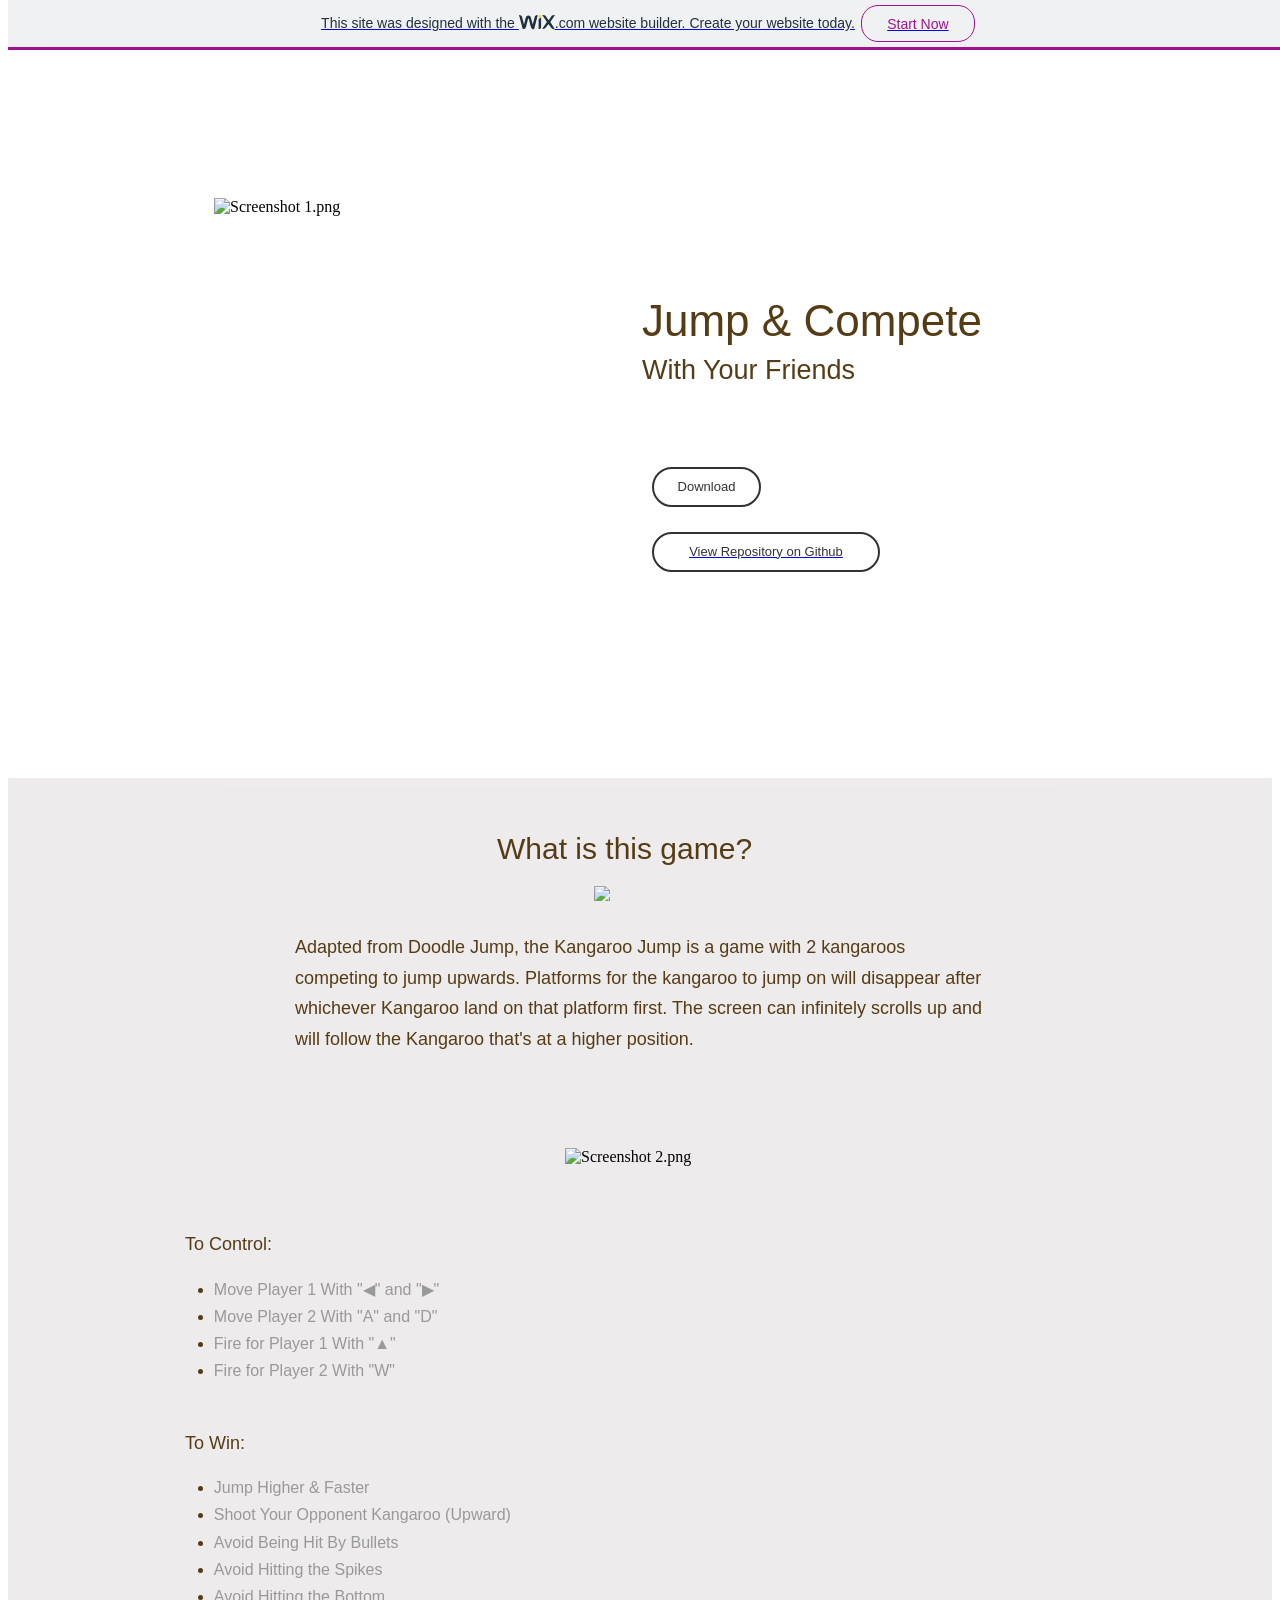
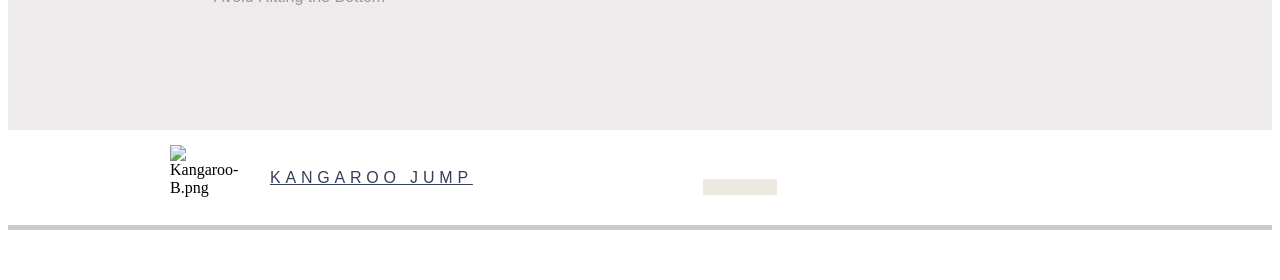
==== docs/index.html @ e650b6fe "Create index.html" ====
<!DOCTYPE html>
<html lang="en">
<head>
    <meta http-equiv="X-UA-Compatible" content="IE=Edge"/>
    
    <meta charset="utf-8"/>
    <meta name="generator" content="Wix.com Website Builder"/>
    <link rel="shortcut icon" href="https://www.wix.com/favicon.ico" type="image/x-icon"/>
    <link rel="apple-touch-icon" href="https://www.wix.com/favicon.ico" type="image/x-icon"/>
    
    
    
    
    <meta http-equiv="X-Wix-Meta-Site-Id" content="3dacf042-424e-4400-9053-43d92b4008ba"/>
    <meta http-equiv="X-Wix-Application-Instance-Id" content="f7f3c0b2-798a-426d-b7d1-658f3ed86f99"/>
    
    
        <meta http-equiv="X-Wix-Published-Version" content="25"/>
    
    
    
        <meta http-equiv="etag" content="4c1adb29f699027767a7600343f19e2b"/>
    
    
    <meta name = "format-detection" content = "telephone=no"/>
    
    

    <meta name="SKYPE_TOOLBAR" content="SKYPE_TOOLBAR_PARSER_COMPATIBLE"/>

    
        <meta id="wixMobileViewport" name="viewport" content="width=980, user-scalable=yes"/>
    
    
    
    
    

    





    <!-- META DATA -->
    <script type="text/javascript">
        

        var serviceTopology = {"cacheKillerVersion":"1","staticServerUrl":"https://static.parastorage.com/","usersScriptsRoot":"//static.parastorage.com/services/wix-users/2.660.0","biServerUrl":"https://frog.wix.com/","userServerUrl":"https://users.wix.com/","billingServerUrl":"https://premium.wix.com/","mediaRootUrl":"https://static.wixstatic.com/","logServerUrl":"https://frog.wix.com/plebs","monitoringServerUrl":"https://TODO/","usersClientApiUrl":"https://users.wix.com/wix-users","publicStaticBaseUri":"//static.parastorage.com/services/wix-public/1.253.0","basePublicUrl":"https://www.wix.com/","postLoginUrl":"https://www.wix.com/my-account","postSignUpUrl":"https://www.wix.com/new/account","baseDomain":"wix.com","staticMediaUrl":"https://static.wixstatic.com/media","staticAudioUrl":"https://music.wixstatic.com/mp3","staticDocsUrl":"https://docs.wixstatic.com/ugd","emailServer":"https://assets.wix.com/common-services/notification/invoke","blobUrl":"https://static.parastorage.com/wix_blob","htmlEditorUrl":"http://editor.wix.com/html","siteMembersUrl":"https://users.wix.com/wix-sm","scriptsLocationMap":{"automation":"https://static.parastorage.com/services/automation/1.23.0","bootstrap":"https://static.parastorage.com/services/bootstrap/2.1229.80","ck-editor":"https://static.parastorage.com/services/ck-editor/1.87.3","core":"https://static.parastorage.com/services/core/2.1229.80","dbsm-editor-app":"https://static.parastorage.com/services/dbsm-editor-app/1.605.0","dbsm-viewer-app":"https://static.parastorage.com/services/dbsm-viewer-app/1.398.0","ecommerce":"https://static.parastorage.com/services/ecommerce/1.203.0","fallback-viewer-app":"https://static.parastorage.com/services/fallback-viewer-app/1.0.0","js-platform-apps-configuration":"https://static.parastorage.com/services/js-platform-apps-configuration/1.26.0","js-wixcode-sdk":"https://static.parastorage.com/services/js-wixcode-sdk/1.328.0","langs":"https://static.parastorage.com/services/langs/2.577.0","linguist-flags":"https://static.parastorage.com/services/linguist-flags/1.38.0","promote-analytics-adapter":"https://static.parastorage.com/services/promote-analytics-adapter/2.100.0","promote-seo-renderer":"https://static.parastorage.com/services/promote-seo-renderer/1.2.0","santa":"https://static.parastorage.com/services/santa/1.7099.2","santa-langs":"https://static.parastorage.com/services/santa-langs/1.4659.0","santa-resources":"https://static.parastorage.com/services/santa-resources/1.2.0","santa-site-auth-module":"https://static.parastorage.com/services/santa-site-auth-module/1.9.0","semi-native-sdk":"https://static.parastorage.com/services/semi-native-sdk/1.8.0","sitemembers":"https://static.parastorage.com/services/sm-js-sdk/1.31.0","skins":"https://static.parastorage.com/services/skins/2.1229.80","tpa":"https://static.parastorage.com/services/tpa/2.1065.0","web":"https://static.parastorage.com/services/web/2.1229.80","wix-bolt":"https://static.parastorage.com/services/wix-bolt/1.2395.0","wix-code-platform":"https://static.parastorage.com/services/wix-code-platform/1.95.0","wix-code-viewer-app":"https://static.parastorage.com/services/wix-code-viewer-app/1.68.0","wix-music-embed":"https://static.parastorage.com/services/wix-music-embed/1.26.0","wix-ui-santa":"https://static.parastorage.com/services/wix-ui-santa/1.49.0","wixapps":"https://static.parastorage.com/services/wixapps/2.486.0","wixcode-namespaces":"https://static.parastorage.com/services/wixcode-namespaces/1.66.0"},"developerMode":false,"productionMode":true,"staticServerFallbackUrl":"https://sslstatic.wix.com/","staticVideoUrl":"https://video.wixstatic.com/","cloudStorageUrl":"https://static.wixstatic.com/","usersDomainUrl":"https://users.wix.com/wix-users","scriptsDomainUrl":"https://static.parastorage.com/","userFilesUrl":"https://static.parastorage.com/","staticHTMLComponentUrl":"https://olinsd-wixsite-com.filesusr.com/","secured":true,"ecommerceCheckoutUrl":"https://www.safer-checkout.com/","premiumServerUrl":"https://premium.wix.com/","digitalGoodsServerUrl":"https://dgs.wixapps.net/","wixCloudBaseDomain":"wix-code.com","mailServiceSuffix":"/_api/common-services/notification/invoke","staticVideoHeadRequestUrl":"https://storage.googleapis.com/video.wixstatic.com","protectedPageResolverUrl":"https://site-pages.wix.com/_api/wix-public-html-info-webapp/resolve_protected_page_urls","mediaUploadServerUrl":"https://files.wix.com/","siteAssetsServerUrl":"https://siteassets.parastorage.com/pages","wixCodePreconnectUrl":"https://f0b0e1bc-8143-40c6-a82a-74fbf9b82354.static.pub.wix-code.com/","staticServerWixDomainUrl":"https://www.wix.com/_partials","adaptiveVideoDomain":"https://files.wix.com/","scriptsVersionsMap":{"santa-data-fixer":"1.414.0","santa-site-metadata":"1.244.0","santa-main-r":"1.100.0"},"publicStaticsUrl":"//static.parastorage.com/services/wix-public/1.253.0"};
        var santaModels = true;
        var isStreaming = true;
        var rendererModel = {"metaSiteId":"3dacf042-424e-4400-9053-43d92b4008ba","siteInfo":{"documentType":"UGC","applicationType":"HtmlWeb","siteId":"f7f3c0b2-798a-426d-b7d1-658f3ed86f99","siteTitleSEO":"kangaroojump"},"clientSpecMap":{"1544":{"type":"public","applicationId":1544,"appDefinitionId":"14517e1a-3ff0-af98-408e-2bd6953c36a2","appDefinitionName":"Wix Chat","instance":"l0GN2fXRAazBnENPHuV-cWjDXGEhsqtxmvjrZMtysyc.[base64]","instanceId":"54d12808-7e9a-4821-a36d-e214f81192bf","sectionPublished":true,"sectionMobilePublished":false,"sectionSeoEnabled":true,"widgets":{"14517f3f-ffc5-eced-f592-980aaa0bbb5c":{"widgetUrl":"https:\/\/engage.wixapps.net\/_api\/crm-inbox-server\/chat\/renderPublic\/index","widgetId":"14517f3f-ffc5-eced-f592-980aaa0bbb5c","refreshOnWidthChange":true,"gluedOptions":{"placement":"BOTTOM_RIGHT","verticalMargin":0.0,"horizontalMargin":0.0},"published":true,"mobilePublished":false,"seoEnabled":true,"preFetch":false,"shouldBeStretchedByDefault":false,"shouldBeStretchedByDefaultMobile":false,"componentFields":{},"tpaWidgetId":"wix_visitors","default":true}},"appRequirements":{"requireSiteMembers":false},"isWixTPA":true,"installedAtDashboard":false,"permissions":{"revoked":true},"appFields":{"featuresForNewPackagePicker":[{"forPackages":[{"packageId":"Professional","value":"50"},{"packageId":"Sales","value":"150"},{"packageId":"Teams","value":"Unlimited"}]},{"forPackages":[{"packageId":"Professional","value":"true"},{"packageId":"Sales","value":"true"},{"packageId":"Teams","value":"true"}]},{"forPackages":[{"packageId":"Professional","value":"true"},{"packageId":"Sales","value":"true"},{"packageId":"Teams","value":"true"}]},{"forPackages":[{"packageId":"Professional","value":"true"},{"packageId":"Sales","value":"true"},{"packageId":"Teams","value":"true"}]},{"forPackages":[{"packageId":"Professional","value":"true"},{"packageId":"Sales","value":"true"},{"packageId":"Teams","value":"true"}]},{"forPackages":[{"packageId":"Professional","value":"true"},{"packageId":"Sales","value":"true"},{"packageId":"Teams","value":"true"}]},{"forPackages":[{"packageId":"Professional","value":"true"},{"packageId":"Sales","value":"true"},{"packageId":"Teams","value":"true"}]},{"forPackages":[{"packageId":"Professional","value":"true"},{"packageId":"Sales","value":"true"},{"packageId":"Teams","value":"true"}]},{"forPackages":[{"packageId":"Sales","value":"true"},{"packageId":"Teams","value":"true"}]},{"forPackages":[{"packageId":"Teams","value":"true"}]}],"mostPopularPackage":"Sales","premiumBundle":{"parentAppId":"ee21fe60-48c5-45e9-95f4-6ca8f9b1c9d9","parentAppSlug":"ee21fe60-48c5-45e9-95f4-6ca8f9b1c9d9"}}},"5":{"type":"public","applicationId":5,"appDefinitionId":"14bca956-e09f-f4d6-14d7-466cb3f09103","appDefinitionName":"Wix Cashier","instance":"KD2ART01SIEN0VvFCjFhaURCyx2aCN6M6CGAUjuz6MA.[base64]","instanceId":"52f60299-da24-44c9-ac35-938f707578a8","sectionPublished":true,"sectionMobilePublished":false,"sectionSeoEnabled":true,"widgets":{},"appRequirements":{"requireSiteMembers":false},"isWixTPA":true,"installedAtDashboard":true,"permissions":{"revoked":false}},"10":{"type":"public","applicationId":10,"appDefinitionId":"1480c568-5cbd-9392-5604-1148f5faffa0","appDefinitionName":"Get Found on Google","instance":"GU9vIHxfaSdkIHM-FU4u0csqeraeaELg6CW-2wzMJMQ.[base64]","instanceId":"a253c42f-f853-4528-92d6-e8a894832a17","sectionPublished":true,"sectionMobilePublished":false,"sectionSeoEnabled":true,"widgets":{},"appRequirements":{"requireSiteMembers":false},"isWixTPA":true,"installedAtDashboard":true,"permissions":{"revoked":false},"appFields":{}},"14":{"type":"public","applicationId":14,"appDefinitionId":"135c3d92-0fea-1f9d-2ba5-2a1dfb04297e","appDefinitionName":"Email Marketing","instance":"uc_Ji0PtC4ljoKnW1xAQqzFmXeU8Na2OEKInojC7UL0.[base64]","instanceId":"fa9aeb5d-f55c-4a51-a979-6f5c5ac2d32a","sectionPublished":true,"sectionMobilePublished":false,"sectionSeoEnabled":true,"widgets":{"141995eb-c700-8487-6366-a482f7432e2b":{"widgetUrl":"https:\/\/so-feed.codev.wixapps.net\/widget","widgetId":"141995eb-c700-8487-6366-a482f7432e2b","refreshOnWidthChange":true,"mobileUrl":"https:\/\/so-feed.codev.wixapps.net\/widget","published":true,"mobilePublished":true,"seoEnabled":true,"preFetch":false,"shouldBeStretchedByDefault":false,"shouldBeStretchedByDefaultMobile":false,"componentFields":{},"tpaWidgetId":"shoutout_feed","default":true}},"appRequirements":{"requireSiteMembers":false},"isWixTPA":true,"installedAtDashboard":true,"permissions":{"revoked":false},"appFields":{"premiumBundle":{"parentAppId":"ee21fe60-48c5-45e9-95f4-6ca8f9b1c9d9","parentAppSlug":"ee21fe60-48c5-45e9-95f4-6ca8f9b1c9d9"}}},"6":{"type":"public","applicationId":6,"appDefinitionId":"13ee94c1-b635-8505-3391-97919052c16f","appDefinitionName":"Wix Invoices","instance":"qKxnSokAmVSh85M46V_PhTmoxUbQA3bmFxkDdrqXTR4.[base64]","instanceId":"28af29b9-e518-43c8-a62b-8185b9fcdd20","sectionPublished":true,"sectionMobilePublished":false,"sectionSeoEnabled":true,"widgets":{},"appRequirements":{"requireSiteMembers":false},"isWixTPA":true,"installedAtDashboard":true,"permissions":{"revoked":false},"appFields":null},"2015":{"type":"public","applicationId":2015,"appDefinitionId":"14ce1214-b278-a7e4-1373-00cebd1bef7c","appDefinitionName":"Wix Forms","instance":"6mONbyBXV5dW2XCtW7QqY83OEc10hcYJSuvs7pRLjqU.[base64]","instanceId":"3c54d090-e2cc-4cae-bd85-dd66453b08f8","sectionPublished":true,"sectionMobilePublished":false,"sectionSeoEnabled":true,"widgets":{},"appRequirements":{"requireSiteMembers":false},"isWixTPA":true,"installedAtDashboard":true,"permissions":{"revoked":false},"appFields":{"platform":{"editorScriptUrl":"https:\/\/static.parastorage.com\/services\/wix-form-builder\/1.771.0\/editor-app.bundle.min.js","viewerScriptUrl":"https:\/\/static.parastorage.com\/services\/wix-form-builder\/1.771.0\/viewer-app.bundle.min.js","hasDashboardComponent":true},"featuresForNewPackagePicker":[{"forPackages":[{"packageId":"Basic","value":"Unlimited"},{"packageId":"Mid_Range","value":"Unlimited"},{"packageId":"Pro","value":"Unlimited"}]},{"forPackages":[{"packageId":"Basic","value":"true"},{"packageId":"Mid_Range","value":"true"},{"packageId":"Pro","value":"true"}]},{"forPackages":[{"packageId":"Basic","value":"100MB Storage"},{"packageId":"Mid_Range","value":"1GB Storage"},{"packageId":"Pro","value":"10GB Storage"}]},{"forPackages":[{"packageId":"Basic","value":"10 Forms"},{"packageId":"Mid_Range","value":"100 Forms"},{"packageId":"Pro","value":"Unlimited"}]},{"forPackages":[{"packageId":"Basic","value":"1000 Submissions\/month"},{"packageId":"Mid_Range","value":"5000 Submissions\/month"},{"packageId":"Pro","value":"Unlimited"}]},{"forPackages":[{"packageId":"Basic","value":"1 User"},{"packageId":"Mid_Range","value":"5 Users"},{"packageId":"Pro","value":"Unlimited Users"}]},{"forPackages":[{"packageId":"Basic","value":"true"},{"packageId":"Mid_Range","value":"true"},{"packageId":"Pro","value":"true"}]},{"forPackages":[{"packageId":"Basic","value":"true"},{"packageId":"Mid_Range","value":"true"},{"packageId":"Pro","value":"true"}]},{"forPackages":[{"packageId":"Basic","value":"true"},{"packageId":"Mid_Range","value":"true"},{"packageId":"Pro","value":"true"}]},{"forPackages":[{"packageId":"Basic","value":"true"},{"packageId":"Mid_Range","value":"true"},{"packageId":"Pro","value":"true"}]},{"forPackages":[{"packageId":"Basic","value":"true"},{"packageId":"Mid_Range","value":"true"},{"packageId":"Pro","value":"true"}]},{"forPackages":[{"packageId":"Basic","value":"true"},{"packageId":"Mid_Range","value":"true"},{"packageId":"Pro","value":"true"}]},{"forPackages":[{"packageId":"Mid_Range","value":"true"},{"packageId":"Pro","value":"true"}]}],"mostPopularPackage":"Mid_Range","premiumBundle":{"parentAppId":"ee21fe60-48c5-45e9-95f4-6ca8f9b1c9d9","parentAppSlug":"ee21fe60-48c5-45e9-95f4-6ca8f9b1c9d9"}}},"9":{"type":"public","applicationId":9,"appDefinitionId":"f123e8f1-4350-4c9b-b269-04adfadda977","appDefinitionName":"Promote Home","instance":"452psP793IjnqRcTkPS4FI9l_A8NYvCMxbhUgsAMDm4.[base64]","instanceId":"90fe5f3a-ccc7-425c-a091-f0cf8b65a923","sectionPublished":true,"sectionMobilePublished":false,"sectionSeoEnabled":true,"widgets":{},"appRequirements":{"requireSiteMembers":false},"isWixTPA":true,"installedAtDashboard":true,"permissions":{"revoked":false},"appFields":{}},"13":{"type":"sitemembers","applicationId":13,"collectionType":"ApplyForMembership","collectionFormFace":"Register","collectionExposure":"Public","smcollectionId":"d8e0eaed-33f3-4b94-b8cd-33e5835af0f9"},"2":{"type":"appbuilder","applicationId":2,"appDefinitionId":"3d590cbc-4907-4cc4-b0b1-ddf2c5edf297","instanceId":"c9ae79bd-7c20-4821-97af-a3740449116b","state":"Initialized"},"12":{"type":"public","applicationId":12,"appDefinitionId":"14b89688-9b25-5214-d1cb-a3fb9683618b","appDefinitionName":"Mobile App-Social Posts","instance":"Gm7gTihBw1Z_CcRho4qYfpQUXkHq51Z6JKqRi658oT4.[base64]","instanceId":"64502f04-4f43-496e-ba23-0c1eb575c615","sectionPublished":true,"sectionMobilePublished":false,"sectionSeoEnabled":true,"widgets":{},"appRequirements":{"requireSiteMembers":false},"isWixTPA":true,"installedAtDashboard":true,"permissions":{"revoked":false},"appFields":{}},"7":{"type":"public","applicationId":7,"appDefinitionId":"150ae7ee-c74a-eecd-d3d7-2112895b988a","appDefinitionName":"Marketing Integration","instance":"I_z6dFk1Sqbr51ByZqviosdRmhdmlL81yPmoPPBKL9U.[base64]","instanceId":"4a917714-b869-4a45-9a97-e6d5731b9a69","sectionPublished":true,"sectionMobilePublished":false,"sectionSeoEnabled":true,"widgets":{},"appRequirements":{"requireSiteMembers":false},"isWixTPA":true,"installedAtDashboard":true,"permissions":{"revoked":false},"appFields":{}},"-666":{"type":"metasite","metaSiteId":"3dacf042-424e-4400-9053-43d92b4008ba","appDefId":"22bef345-3c5b-4c18-b782-74d4085112ff","instance":"vjsAUnPQmy0ByVVW2DzRnm9BSalB_XTdYgSYEWQev3M.[base64]","applicationId":-666},"3893":{"type":"siteextension","applicationId":3893,"appDefinitionId":"675bbcef-18d8-41f5-800e-131ec9e08762","instance":"wixcode-pub.3c7d2c24115b4a267002799d2120e03cbc4df03b.[base64]","instanceId":"f0b0e1bc-8143-40c6-a82a-74fbf9b82354"},"2962":{"type":"public","applicationId":2962,"appDefinitionId":"14271d6f-ba62-d045-549b-ab972ae1f70e","appDefinitionName":"Wix Pro Gallery","instance":"5mLHhoaE-zAfhjuFYpgd40vV5I6AjKRKRFmH7WE2KjI.[base64]","instanceId":"4d37b4ac-b4b2-4794-8883-15cea79a26d5","appWorkerUrl":"https:\/\/progallery.wix.com\/worker.html","sectionPublished":true,"sectionMobilePublished":false,"sectionSeoEnabled":true,"widgets":{"14f7938f-fa9a-e9e3-3a24-089172dccb28":{"widgetUrl":"https:\/\/progallery.wix.com\/checkout","widgetId":"14f7938f-fa9a-e9e3-3a24-089172dccb28","refreshOnWidthChange":true,"mobileUrl":"https:\/\/progallery.wix.com\/checkout","appPage":{"id":"checkout_page","name":"Checkout Page","defaultPage":"","hidden":true,"multiInstanceEnabled":false,"order":2,"indexable":true,"fullPage":true,"landingPageInMobile":true,"hideFromMenu":true},"published":true,"mobilePublished":true,"seoEnabled":false,"preFetch":true,"shouldBeStretchedByDefault":true,"shouldBeStretchedByDefaultMobile":false,"componentFields":{},"default":false},"14f79354-c828-13e0-1246-058b79e70c1a":{"widgetUrl":"https:\/\/progallery.wix.com\/cart.html","widgetId":"14f79354-c828-13e0-1246-058b79e70c1a","refreshOnWidthChange":true,"mobileUrl":"https:\/\/progallery.wix.com\/cart.html","published":true,"mobilePublished":true,"seoEnabled":false,"preFetch":false,"shouldBeStretchedByDefault":false,"shouldBeStretchedByDefaultMobile":false,"componentFields":{},"tpaWidgetId":"cart","default":false},"1491fc25-fcd2-9c08-c74f-67b98b69ac4a":{"widgetUrl":"https:\/\/progallery.wix.com\/multishare.html","widgetId":"1491fc25-fcd2-9c08-c74f-67b98b69ac4a","refreshOnWidthChange":true,"mobileUrl":"https:\/\/progallery.wix.com\/multishare.html","published":true,"mobilePublished":true,"seoEnabled":true,"preFetch":false,"shouldBeStretchedByDefault":false,"shouldBeStretchedByDefaultMobile":true,"componentFields":{},"tpaWidgetId":"multishare_widget","default":false},"144f04b9-aab4-fde7-179b-780c11da4f46":{"widgetUrl":"https:\/\/progallery.wix.com\/fullscreen","widgetId":"144f04b9-aab4-fde7-179b-780c11da4f46","refreshOnWidthChange":true,"mobileUrl":"https:\/\/progallery.wix.com\/fullscreen","appPage":{"id":"fullscreen_page","name":"Fullscreen Page","defaultPage":"","hidden":true,"multiInstanceEnabled":false,"order":1,"indexable":true,"fullPage":true,"landingPageInMobile":false,"hideFromMenu":true},"published":true,"mobilePublished":true,"seoEnabled":true,"preFetch":false,"shouldBeStretchedByDefault":true,"shouldBeStretchedByDefaultMobile":false,"componentFields":{"useSsrSeo":true},"default":false},"142bb34d-3439-576a-7118-683e690a1e0d":{"widgetUrl":"https:\/\/progallery.wix.com\/gallery.html","widgetId":"142bb34d-3439-576a-7118-683e690a1e0d","refreshOnWidthChange":true,"mobileUrl":"https:\/\/progallery.wix.com\/gallery.html","published":true,"mobilePublished":true,"seoEnabled":true,"preFetch":false,"shouldBeStretchedByDefault":true,"shouldBeStretchedByDefaultMobile":false,"componentFields":{"useSsrSeo":true,"mobileSettingsEnabled":true,"componentUrl":"https:\/\/static.parastorage.com\/services\/pro-gallery-santa-wrapper\/1.308.0\/viewer.bundle.min.js"},"tpaWidgetId":"pro-gallery","default":true},"14f793c4-68e4-1d4f-3a24-089172dccb28":{"widgetUrl":"https:\/\/progallery.wix.com\/thankyou","widgetId":"14f793c4-68e4-1d4f-3a24-089172dccb28","refreshOnWidthChange":true,"mobileUrl":"https:\/\/progallery.wix.com\/thankyou","appPage":{"id":"thank_you_page","name":"Thank you Page","defaultPage":"","hidden":true,"multiInstanceEnabled":false,"order":3,"indexable":true,"fullPage":false,"landingPageInMobile":false,"hideFromMenu":true},"published":true,"mobilePublished":true,"seoEnabled":false,"preFetch":false,"shouldBeStretchedByDefault":true,"shouldBeStretchedByDefaultMobile":false,"componentFields":{},"default":false}},"appRequirements":{"requireSiteMembers":false},"isWixTPA":true,"installedAtDashboard":false,"permissions":{"revoked":true},"appFields":{"platform":{"baseUrls":{"santaWrapperBaseUrl":"https:\/\/static.parastorage.com\/services\/pro-gallery-santa-wrapper\/1.308.0\/"},"viewerScriptUrl":"https:\/\/static.parastorage.com\/services\/pro-gallery-santa-wrapper\/1.308.0\/viewerScript.bundle.min.js"}}},"3":{"type":"public","applicationId":3,"appDefinitionId":"141fbfae-511e-6817-c9f0-48993a7547d1","appDefinitionName":"Inbox","instance":"F0EPuJPA9Cyfeb7l3AfWaclN-NYYZVRaNWaIKYFqj3M.[base64]","instanceId":"2b407311-e36e-4e40-b5cb-1a0e907854b2","sectionPublished":true,"sectionMobilePublished":false,"sectionSeoEnabled":true,"widgets":{},"appRequirements":{"requireSiteMembers":false},"isWixTPA":true,"installedAtDashboard":true,"permissions":{"revoked":false},"appFields":null},"18":{"type":"public","applicationId":18,"appDefinitionId":"ea2821fc-7d97-40a9-9f75-772f29178430","appDefinitionName":"Workflows","instance":"tIzTSTU3LdF8zhkkXt1GPE5R3tty0pKHEZxWADnwIdU.[base64]","instanceId":"80c8f8dd-4845-4998-9906-eb2f7ee49b0a","sectionPublished":true,"sectionMobilePublished":false,"sectionSeoEnabled":true,"widgets":{},"appRequirements":{"requireSiteMembers":false},"isWixTPA":true,"installedAtDashboard":true,"permissions":{"revoked":false},"appFields":{}},"16":{"type":"public","applicationId":16,"appDefinitionId":"139ef4fa-c108-8f9a-c7be-d5f492a2c939","appDefinitionName":"Automated Emails","instance":"MUyIjUM_6ty5vnrbWBPQ8TBGvGI7K3GUZdocJVfINHY.[base64]","instanceId":"d92276bc-bb38-4735-bab4-dd301e3fb01d","sectionPublished":true,"sectionMobilePublished":false,"sectionSeoEnabled":true,"widgets":{},"appRequirements":{"requireSiteMembers":false},"isWixTPA":true,"installedAtDashboard":true,"permissions":{"revoked":false}},"11":{"type":"public","applicationId":11,"appDefinitionId":"e3118e0a-b1c1-4e1d-b67d-ddf0cb92309b","appDefinitionName":"Promote VideoMaker Home","instance":"qGTxI9LVuRIT5o2NmuYUzpN9DLgb5owGeL9CVMOJrSU.[base64]","instanceId":"85c9cdb2-b447-496f-bd99-436d3c13f7e7","sectionPublished":true,"sectionMobilePublished":false,"sectionSeoEnabled":true,"widgets":{},"appRequirements":{"requireSiteMembers":false},"isWixTPA":false,"installedAtDashboard":true,"permissions":{"revoked":false},"appFields":{}},"8":{"type":"public","applicationId":8,"appDefinitionId":"55cd9036-36bb-480b-8ddc-afda3cb2eb8d","appDefinitionName":"PriceQuotes","instance":"zxTzEfsyHqZSxxGugJsRnPLVXWCfhSVmT1HESFK8sfY.[base64]","instanceId":"d9e1a83f-6578-45d8-afeb-4cc0487bbcf3","sectionPublished":true,"sectionMobilePublished":false,"sectionSeoEnabled":true,"widgets":{},"appRequirements":{"requireSiteMembers":false},"isWixTPA":true,"installedAtDashboard":true,"permissions":{"revoked":false},"appFields":{}},"15":{"type":"public","applicationId":15,"appDefinitionId":"146c0d71-352e-4464-9a03-2e868aabe7b9","appDefinitionName":"Ascend Tasks","instance":"-sm0xV3qt6zazQR0Q5qOJ7X24cY9gO_Ut33IN-tCy7Q.[base64]","instanceId":"73d4a359-c33d-4dc9-9e42-594d2786c3cd","sectionPublished":true,"sectionMobilePublished":false,"sectionSeoEnabled":true,"widgets":{},"appRequirements":{"requireSiteMembers":false},"isWixTPA":true,"installedAtDashboard":true,"permissions":{"revoked":false},"appFields":{}}},"premiumFeatures":[],"geo":"USA","languageCode":"en","locale":"en-us","previewMode":false,"userId":"3268e51c-7e9b-43da-84e9-d86c9dd6f3ee","siteMetaData":{"preloader":{"uri":"","enabled":false},"adaptiveMobileOn":true,"quickActions":{"socialLinks":[],"colorScheme":"dark","configuration":{"quickActionsMenuEnabled":false,"navigationMenuEnabled":true,"phoneEnabled":false,"emailEnabled":false,"addressEnabled":false,"socialLinksEnabled":false}},"contactInfo":{"companyName":"","phone":"","fax":"","email":"","address":""},"renderHints":{"containsTPA":false,"isMeshReady":true,"containsAppPart":false,"containsAppPart2":false}},"runningExperiments":{"sv_useWixCodeViewerApp":"new","sv_includeRavenInPreview":"new","renderAboveTheFold":"new","useEarlyLinkCheck":"new","sv_ssrTpaAboveTheFold":"new","sv_staticsWixCodeViewerApp":"new","sv_ssrLoadProGallery":"new","sv_loginSocialBarSelect":"new","sv_blogStudioExperiment":"old","sv_removeTestNode":"new","preloadBoltScript":"new","sv_reportIframeStartLoadingInWarmup":"new","sv_ampLinkTag":"new","bv_layout_props":"new","sv_newTPANativeDataFlow":"new","sv_fix_animation_delay":"new","sv_contactFormUseFormBuilderSubmit":"new","sv_wixSiteUrlFallback":"new","sv_ssrNoPagesData":"new","sv_twitterMetaTags":"new","sv_dontDeleteSvSessionCookieOnLogout":"new","sv_tpaSetPageMetadata":"new","sv_wixInternalAuthDialogsNew":"new","sv_addSiteRevisionToMembersCalls":"new","earlyLoadJSEx":"new","preconnectTPA":"new","newLoginTheme":"new","sv_fontsByAgent":"new","sv_fixedMobileHeader":"new","sv_ssrLoadArtStore":"new","sv_ssrBufferEvents":"new","preconnectApps":"new","sv_tpaInnerRouteNavigation":"new","sv_blogSocialCounters":"new","sv_meshReadyFallback":"new","sv_tinyMenuCloseOnClickOutside":"new","sv_meshLayout":"new","sv_tpaRevokeInTemplate":"new","sv_loadUserGeneratedAppsAfterBootstrap":"new","sv_ssr_image_src":"new","ssrFontShortcut":"new","sv_ssrLoadBookings":"new","sv_tpaStateChangedEvent":"new","sv_controllerScripts":"new","wixCodeNoIframe":"new","useRegExpForFontsParse":"new","sv_orphanSlideDataFixer":"new","sv_nativeComponents":"new","useFontFaceSet":"new","sv_hideCompInSafari":"new","sv_postmessage_security":"new","sv_enableBackgroundVideoOnTablet":"new","sv_tpaAddChatApp":"new","sv_restoreAutosaveWhenMobileFails":"new","sv_ssrLoadRestaurants":"new","sv_ssrLoadGetSubscrbers":"new","ssrCompPrefetch":"new","displayWixAdsNewVersion":"new","sv_useBackendGoogleOAuthFlow":"new","sv_bookingsFES":"old","sv_getDataFixedPageJsonAndUseThem":"new","sv_videobox_mobile":"new","sv_image_name_url":"new","sv_contactFormSubmitPromoteAnalytics":"new","earlyLoadJS":"new","xsrfHeaderOnPostRequests":"new","preloadBoltScriptExtra":"new","sv_loadGhostStructure":"new","sv_includeBlankUrl":"new","sv_contactFormAscendEmail":"new","sv_ssrCache":"new"},"urlFormatModel":{"format":"slash","forbiddenPageUriSEOs":["app","apps","_api","robots.txt","sitemap.xml","feed.xml","sites"],"pageIdToResolvedUriSEO":{}},"passwordProtectedPages":[],"useSandboxInHTMLComp":true,"siteMediaToken":"eyJhbGciOiJIUzI1NiJ9.[base64].5ecmDjfsRtya1DU82CgkeILiJ-52y0U61tFsuhfm-hs","mediaAuthToken":"eyJhbGciOiJIUzI1NiJ9.[base64].VZ6s6tkPvmMTOxdgPG1pOFc8TLgFaYvO9l8sR-CFCXM","pagesPlatformApplications":{"u057q":["14ce1214-b278-a7e4-1373-00cebd1bef7c"]},"sitePropertiesInfo":{"siteDisplayName":"Kangaroojump","locale":"en-us","currency":"USD","timeZone":"America\/New_York"},"seo":false,"pageList":{"pages":[{"pageId":"bl34t","title":"Team","pageUriSEO":"copy-of-demo","pageJsonFileName":"3268e5_5632f1c4ac1d672e8bc5bffd03200bb4_25.json"},{"pageId":"lxpb5","title":"Process","pageUriSEO":"copy-of-demo-1","pageJsonFileName":"3268e5_e6c66ea82ee36a4482075aec24815ac8_25.json"},{"pageId":"u057q","title":"Contacts","pageUriSEO":"copy-of-team","pageJsonFileName":"3268e5_d06f832085140ce4bab6627d4075287d_24.json"},{"pageId":"tnya5","title":"Demo","pageUriSEO":"demo","pageJsonFileName":"3268e5_f83074097d86b0ac460f4f389a0ad60b_9.json"},{"pageId":"xkzux","title":" Home","pageUriSEO":"home","pageJsonFileName":"3268e5_7730e34b08f312aead1cf96a27296782_25.json"},{"pageId":"b44ww","title":"Design Bank","pageUriSEO":"design-bank","pageJsonFileName":"3268e5_51160227afe46100e3f6759f33b07076_8.json"}],"mainPageId":"xkzux","masterPageJsonFileName":"3268e5_e51f458cde90c25779e2f10586606efe_25.json","topology":[{"baseUrl":"https:\/\/static.wixstatic.com\/","parts":"sites\/{filename}.z?v=3"},{"baseUrl":"https:\/\/staticorigin.wixstatic.com\/","parts":"sites\/{filename}.z?v=3"},{"baseUrl":"https:\/\/fallback.wix.com\/","parts":"wix-html-editor-pages-webapp\/page\/{filename}"}],"fixedPagePath":{"baseUrl":"siteassets.parastorage.com\/pages","parts":"\/fixedData?ck={ck}&experiments={experiments}&isHttps={isHttps}&isUrlMigrated={isUrlMigrated}&metaSiteId={metaSiteId}&pageId={pageId}&quickActionsMenuEnabled={quickActionsMenuEnabled}&siteId=f7f3c0b2-798a-426d-b7d1-658f3ed86f99v=3&version={version}"}}};
        var publicModel = {"domain":"wixsite.com","externalBaseUrl":"https:\/\/olinsd.wixsite.com\/kangaroojump","unicodeExternalBaseUrl":"https:\/\/olinsd.wixsite.com\/kangaroojump","pageList":{"pages":[{"pageId":"bl34t","title":"Team","pageUriSEO":"copy-of-demo","pageJsonFileName":"3268e5_5632f1c4ac1d672e8bc5bffd03200bb4_25.json"},{"pageId":"lxpb5","title":"Process","pageUriSEO":"copy-of-demo-1","pageJsonFileName":"3268e5_e6c66ea82ee36a4482075aec24815ac8_25.json"},{"pageId":"u057q","title":"Contacts","pageUriSEO":"copy-of-team","pageJsonFileName":"3268e5_d06f832085140ce4bab6627d4075287d_24.json"},{"pageId":"tnya5","title":"Demo","pageUriSEO":"demo","pageJsonFileName":"3268e5_f83074097d86b0ac460f4f389a0ad60b_9.json"},{"pageId":"xkzux","title":" Home","pageUriSEO":"home","pageJsonFileName":"3268e5_7730e34b08f312aead1cf96a27296782_25.json"},{"pageId":"b44ww","title":"Design Bank","pageUriSEO":"design-bank","pageJsonFileName":"3268e5_51160227afe46100e3f6759f33b07076_8.json"}],"mainPageId":"xkzux","masterPageJsonFileName":"3268e5_e51f458cde90c25779e2f10586606efe_25.json","topology":[{"baseUrl":"https:\/\/static.wixstatic.com\/","parts":"sites\/{filename}.z?v=3"},{"baseUrl":"https:\/\/staticorigin.wixstatic.com\/","parts":"sites\/{filename}.z?v=3"},{"baseUrl":"https:\/\/fallback.wix.com\/","parts":"wix-html-editor-pages-webapp\/page\/{filename}"}],"fixedPagePath":{"baseUrl":"siteassets.parastorage.com\/pages","parts":"\/fixedData?ck={ck}&experiments={experiments}&isHttps={isHttps}&isUrlMigrated={isUrlMigrated}&metaSiteId={metaSiteId}&pageId={pageId}&quickActionsMenuEnabled={quickActionsMenuEnabled}&siteId=f7f3c0b2-798a-426d-b7d1-658f3ed86f99v=3&version={version}"}},"timeSincePublish":99106191,"favicon":"","deviceInfo":{"deviceType":"Desktop","browserType":"Chrome","browserVersion":73},"siteRevision":25,"sessionInfo":{"hs":577680427,"svSession":"3955e561d1b1464b23c933b9e4cf60b7409a79424da5f6e8bf8ba883bb35f0d88ce02d7833917f78e1f2cf517f5042401e60994d53964e647acf431e4f798bcd31ab07b9e61cf0d8d50d92d20947fb7f47ca33a3b5e853a17b03dc7db05e7c99","ctToken":"[base64]","isAnonymous":false,"visitorId":"5dd534e9-cb4a-4615-b9fb-4a3cc8028b02"},"metaSiteFlags":[],"siteMembersProtectedPages":[],"indexable":true,"hasBlogAmp":false,"renderTime":1556739885689,"siteDisplayName":"Kangaroojump","siteAssets":{"cacheVersions":{"dataFixer":1}},"siteMeshReady":true,"layoutMechanism":"MESH"};

        var googleAnalytics = "";
        var ipAnonymization = false;

        var googleRemarketing = "";
        var googleTagManager = "";
        var facebookRemarketing = "";
        var yandexMetrika = "";
    </script>
    
    
    
        <script>
            // BEAT MESSAGE
            var wixBiSession = {
                initialTimestamp: Date.now()
                , requestId: (function(m) { return m ? m[1] : ''})(document.cookie.match(/requestId=([^;]*)/))
                , viewerSessionId: 'xxxxxxxx-xxxx-4xxx-yxxx-xxxxxxxxxxxx'.replace(/[xy]/g,function(c){var r=Math.random()*16|0,v=c=='x'?r:(r&0x3|0x8);return v.toString(16);})
                , initialRequestTimestamp: (function() {return performance.timeOrigin ? performance.timeOrigin : Date.now() - performance.now();})()
                , visitorId: publicModel.sessionInfo.visitorId
                
                , is_rollout: 0
                , is_platform_loaded: 1
                , dc: '42'
                , renderType: 'bolt'
                , wixBoltExclusionReason: ''
                , wixBoltExclusionReasonMoreInfo: ''
                , sendBeacon: /(\?|\&)suppressbi\=true(\&|$)/.test(location.search) ?
                    function() {} :
                    function(url) {
                        var sent = false;
                        try {
                            sent = navigator.sendBeacon(url);
                        } catch (e) {}
                        if (!sent) {
                            (new Image()).src = url;
                        }
                    }
                , sendBeat: (function () {
                    var caching, match = document.cookie.match(/ssr-caching="cache.desc=(\w+).(?:varnish=(\w+))?/);
                    if (!match) {
                        caching = 'none';
                    } else if (!match[2]) {
                        caching = match[1] + ',none';
                    } else {
                        caching = match.slice(1).join();
                    }
                    var isCached = caching.indexOf("hit") === 0;
                    var beatUrl = 'https://frog.wix.com/bt?src=29&evid=3'
                        + '&v=1.2395.0'
                        + '&msid=3dacf042-424e-4400-9053-43d92b4008ba'
                        + '&isp=0'
                        + '&st=2'
                        + '&dc=42'
                        + '&iss=1'
                        + '&url=' + encodeURIComponent(location.href.replace(/^http(s)?:\/\/(www\.)?/, ''))
                        + '&is_cached=' + isCached
                        + '&caching=' + caching;
                    var referrer = document.referrer;
                    if (referrer) {
                        beatUrl += '&ref=' + encodeURIComponent(referrer);
                    }
                    match = document.cookie.match(/_wixCIDX=([^;]*)/)
                    if (match) {
                        beatUrl += '&client_id=' + match[1];
                    }
                    return function(et, name, extra, isPageEvent) {
                        var tts = '';
                        if (performance.now) {
                            tts = '&tts=' + Math.round(performance.now());
                        }
                        if (name && performance.mark) {
                            performance.mark(name + ' (beat ' + et + ')');
                        }
                        var ts = et === 1 ? 0 : Date.now() - wixBiSession.initialTimestamp;
                        extra = extra || ''
                        if (extra.indexOf('pn=') === -1) {
                            extra = '&pn=1' + extra
                        }
                        if (isPageEvent) {
                            beatUrl = beatUrl.replace('evid=3', 'evid=5');
                        }
                        wixBiSession.sendBeacon(beatUrl
                            + '&et=' + et
                            + (name ? '&event_name=' + encodeURIComponent(name) : '')
                            + '&ts=' + ts + tts
                            + '&vsi=' + wixBiSession.viewerSessionId
                            + '&rid=' + wixBiSession.requestId
                            + '&viewer_name=' + encodeURIComponent(wixBiSession.renderType)
                            + '&is_rollout=' + wixBiSession.is_rollout
                            + (wixBiSession.visitorId ? '&vid=' + wixBiSession.visitorId  : '')
                            + (wixBiSession.siteMemberId ? '&mid=' + wixBiSession.siteMemberId  : '')
                            + extra
                        );
                    }
                })()
            };
            wixBiSession.sendBeat(1, 'Init');
            // BEAT MESSAGE END
        </script>
    
    
    <script type="text/javascript">
        (function(x,e,o,s,n){var a=window.fedops||{};a.apps=a.apps||{};a.apps[x]={startLoadTime:e&&e.now&&e.now()};try{a.sessionId=o.getItem("fedops.logger.sessionId")}catch(x){}a.sessionId=a.sessionId||window.wixBiSession.viewerSessionId;window.fedops=a;var d="//frog.wix.com/bolt-performance?appName="+x+"&src=72&evid=21"+'&dc=42'+"&is_rollout="+wixBiSession.is_rollout+ '&st=2'+ '&isp=0'+"&session_id="+a.sessionId+"&_="+s();if(!!n&&!!n.sendBeacon){n.sendBeacon(d)}else{(new Image).src=d}})('bolt-viewer',window.performance,window.localStorage,Math.random,window.navigator);
    </script>
    
    
    
    
    
    
        <meta name="fragment" content="!"/>
    
    
    <!-- DATA -->
    <script type="text/javascript">
        
            var adData = {};
            var mobileAdData = {};
        
        var usersDomain = "https://users.wix.com/wix-users";
        
    </script>
    
    
    
    
    
    
    
    
    
    
    
    <script type="text/javascript">
      var santaBase = 'https://static.parastorage.com/services/santa/1.7099.2';
      var boltBase = 'https://static.parastorage.com/services/wix-bolt/1.2395.0';
    </script>
    

    
    
    <script>
      var requirejs = {
        onNodeCreated: function(node) {
          var src = node.getAttribute('src');
          var shouldIgnore = ['googletagmanager.com', 'google-analytics.com', 'googleadservices.com', 'doubleclick.net', 'connect.facebook.net'].some(function (domain) {
              return src.indexOf(domain) !== -1;
          });
          if (!shouldIgnore) {
              node.setAttribute('crossorigin', 'anonymous')
          }
        }
      }
    </script>

    
    <script>
      window.messageBuffer = [];
      window.messageHandler = function(event) {messageBuffer.push(event)};
      window.addEventListener('message', window.messageHandler, false);
    </script>
    

    
    <script id="sentry">(function(c,t,u,n,p,l,y,z,v){function e(b){if(!w){w=!0;var d=t.getElementsByTagName(u)[0],a=t.createElement(u);a.src=z;a.crossorigin="anonymous";a.addEventListener("load",function(){try{c[n]=q;c[p]=r;var a=c[l],d=a.init;a.init=function(a){for(var b in a)Object.prototype.hasOwnProperty.call(a,b)&&(v[b]=a[b]);d(v)};B(b,a)}catch(A){console.error(A)}});d.parentNode.insertBefore(a,d)}}function B(b,d){try{for(var a=0;a<b.length;a++)if("function"===typeof b[a])b[a]();var f=m.data,g=!1,h=!1;for(a=0;a<f.length;a++)if(f[a].f){h=
            !0;var e=f[a];!1===g&&"init"!==e.f&&d.init();g=!0;d[e.f].apply(d,e.a)}!1===h&&d.init();var k=c[n],l=c[p];for(a=0;a<f.length;a++)f[a].e&&k?k.apply(c,f[a].e):f[a].p&&l&&l.apply(c,[f[a].p])}catch(C){console.error(C)}}for(var g=!0,x=!1,k=0;k<document.scripts.length;k++)if(-1<document.scripts[k].src.indexOf(y)){g="no"!==document.scripts[k].getAttribute("data-lazy");break}var w=!1,h=[],m=function(b){(b.e||b.p||b.f&&-1<b.f.indexOf("capture")||b.f&&-1<b.f.indexOf("showReportDialog"))&&g&&e(h);m.data.push(b)};
            m.data=[];c[l]={onLoad:function(b){h.push(b);g&&!x||e(h)},forceLoad:function(){x=!0;g&&setTimeout(function(){e(h)})}};"init addBreadcrumb captureMessage captureException captureEvent configureScope withScope showReportDialog".split(" ").forEach(function(b){c[l][b]=function(){m({f:b,a:arguments})}});var q=c[n];c[n]=function(b,d,a,f,e){m({e:[].slice.call(arguments)});q&&q.apply(c,arguments)};var r=c[p];c[p]=function(b){m({p:b.reason});r&&r.apply(c,arguments)};g||setTimeout(function(){e(h)})})(window,document,
            "script","onerror","onunhandledrejection","Sentry","8b4e078a51d04e0e9efdf470027f0ec1","https://browser.sentry-cdn.com/4.6.2/bundle.min.js",{"dsn":"https://8b4e078a51d04e0e9efdf470027f0ec1@sentry.wixpress.com/3"});</script>
    
    
    <script async data-main="https://static.parastorage.com/services/wix-bolt/1.2395.0/bolt-main/app/main-r.min.js" src="https://static.parastorage.com/unpkg/requirejs-bolt@2.3.6/requirejs.min.js"></script>
    
    <script>
      function polyfillsAreLoaded() {
        var script = document.createElement('script');
        script.src = 'https://static.parastorage.com/services/wix-bolt/1.2395.0/bolt-main/app/main-r.min.js';
        
        script.setAttribute('crossorigin', 'anonymous')
        
        document.head.appendChild(script);
      }
    </script>

    
    
    
    
    <link id="viewerMainStyle" rel="stylesheet" type="text/css" href="https://static.parastorage.com/services/wix-bolt/1.2395.0/node_modules/wix-santa/static/css/viewer.min.css">
    
    

    
    

    

    

    


        
                


    
        
            <title>Kangaroojump</title>
        
            <link rel="canonical" href="https://olinsd.wixsite.com/kangaroojump"/>
        
            <meta property="og:title" content="Kangaroojump"/>
        
            <meta property="og:url" content="https://olinsd.wixsite.com/kangaroojump"/>
        
            <meta property="og:site_name" content="Kangaroojump"/>
        
            <meta property="og:type" content="website"/>
        
    

    



        

        </head>

            
                <body class="prewarmup">
            

    

    <script type="text/javascript">
          
              var htmlClassList = document.documentElement.classList;
              
          

      
      var clientSideRender = false;
      
      
      
    </script>

    
    
    
    

    <div id="SITE_CONTAINER"><style type="text/css" data-styleid="uploadedFonts"></style><div><style type="text/css" data-styleid="theme_fonts">.font_0 {font: normal normal normal 16px/1.4em avenir-lt-w01_35-light1475496,sans-serif ;color:#34D1B6;} 
.font_1 {font: normal normal normal 16px/1.4em din-next-w01-light,din-next-w02-light,din-next-w10-light,sans-serif ;color:#999997;} 
.font_2 {font: normal normal normal 64px/1.4em avenir-lt-w01_35-light1475496,sans-serif ;color:#07081F;} 
.font_3 {font: normal normal normal 120px/1.4em lulo-clean-w01-one-bold,sans-serif ;color:#D9FFF8;} 
.font_4 {font: normal normal normal 44px/1.4em avenir-lt-w01_85-heavy1475544,sans-serif ;color:#34D1B6;} 
.font_5 {font: normal normal normal 19px/1.4em avenir-lt-w01_85-heavy1475544,sans-serif ;color:#07081F;} 
.font_6 {font: normal normal normal 16px/1.4em avenir-lt-w01_85-heavy1475544,sans-serif ;color:#999997;} 
.font_7 {font: normal normal normal 18px/1.4em futura-lt-w01-light,sans-serif ;color:#07081F;} 
.font_8 {font: normal normal normal 15px/1.4em futura-lt-w01-light,sans-serif ;color:#07081F;} 
.font_9 {font: normal normal normal 14px/1.4em avenir-lt-w01_35-light1475496,sans-serif ;color:#999997;} 
.font_10 {font: normal normal normal 12px/1.4em din-next-w01-light,din-next-w02-light,din-next-w10-light,sans-serif ;color:#999997;} 
</style><style type="text/css" data-styleid="theme_colors">.color_0 {color: #FFFFFF;}
.backcolor_0 {background-color: #FFFFFF;}
.color_1 {color: #FFFFFF;}
.backcolor_1 {background-color: #FFFFFF;}
.color_2 {color: #000000;}
.backcolor_2 {background-color: #000000;}
.color_3 {color: #ED1C24;}
.backcolor_3 {background-color: #ED1C24;}
.color_4 {color: #0088CB;}
.backcolor_4 {background-color: #0088CB;}
.color_5 {color: #FFCB05;}
.backcolor_5 {background-color: #FFCB05;}
.color_6 {color: #727272;}
.backcolor_6 {background-color: #727272;}
.color_7 {color: #B0B0B0;}
.backcolor_7 {background-color: #B0B0B0;}
.color_8 {color: #FFFFFF;}
.backcolor_8 {background-color: #FFFFFF;}
.color_9 {color: #727272;}
.backcolor_9 {background-color: #727272;}
.color_10 {color: #B0B0B0;}
.backcolor_10 {background-color: #B0B0B0;}
.color_11 {color: #FFFFFF;}
.backcolor_11 {background-color: #FFFFFF;}
.color_12 {color: #E8E6E6;}
.backcolor_12 {background-color: #E8E6E6;}
.color_13 {color: #CFC8C8;}
.backcolor_13 {background-color: #CFC8C8;}
.color_14 {color: #999997;}
.backcolor_14 {background-color: #999997;}
.color_15 {color: #07081F;}
.backcolor_15 {background-color: #07081F;}
.color_16 {color: #B5A7F8;}
.backcolor_16 {background-color: #B5A7F8;}
.color_17 {color: #907BF0;}
.backcolor_17 {background-color: #907BF0;}
.color_18 {color: #2E05E9;}
.backcolor_18 {background-color: #2E05E9;}
.color_19 {color: #1F039B;}
.backcolor_19 {background-color: #1F039B;}
.color_20 {color: #0F024E;}
.backcolor_20 {background-color: #0F024E;}
.color_21 {color: #D9FFF8;}
.backcolor_21 {background-color: #D9FFF8;}
.color_22 {color: #8CE0D2;}
.backcolor_22 {background-color: #8CE0D2;}
.color_23 {color: #34D1B6;}
.backcolor_23 {background-color: #34D1B6;}
.color_24 {color: #4ABAA7;}
.backcolor_24 {background-color: #4ABAA7;}
.color_25 {color: #11463D;}
.backcolor_25 {background-color: #11463D;}
.color_26 {color: #FFE6BF;}
.backcolor_26 {background-color: #FFE6BF;}
.color_27 {color: #FFD9A0;}
.backcolor_27 {background-color: #FFD9A0;}
.color_28 {color: #FFB340;}
.backcolor_28 {background-color: #FFB340;}
.color_29 {color: #AA772B;}
.backcolor_29 {background-color: #AA772B;}
.color_30 {color: #553C15;}
.backcolor_30 {background-color: #553C15;}
.color_31 {color: #F0B4CA;}
.backcolor_31 {background-color: #F0B4CA;}
.color_32 {color: #E08CAB;}
.backcolor_32 {background-color: #E08CAB;}
.color_33 {color: #D1346E;}
.backcolor_33 {background-color: #D1346E;}
.color_34 {color: #8B2349;}
.backcolor_34 {background-color: #8B2349;}
.color_35 {color: #461125;}
.backcolor_35 {background-color: #461125;}
</style></div><div data-aid="stylesContainer"><style type="text/css" data-styleid="pc1">.pc1screenWidthBackground {position:absolute;top:0;right:0;bottom:0;left:0;}
.pc1[data-state~="fixedPosition"] {position:fixed !important;left:auto !important;z-index:50;}
.pc1[data-state~="fixedPosition"].pc1_footer {top:auto;bottom:0;}
.pc1bg {position:absolute;top:0;right:0;bottom:0;left:0;}
.pc1inlineContent {position:absolute;top:0;right:0;bottom:0;left:0;}
.pc1centeredContent {position:absolute;top:0;right:0;bottom:0;left:0;}</style><style type="text/css" data-styleid="siteBackground">.siteBackground {width:100%;position:absolute;}
.siteBackgroundbgBeforeTransition {position:absolute;top:0;}
.siteBackgroundbgAfterTransition {position:absolute;top:0;}</style><style type="text/css" data-styleid="style-jv3zo5xe">.style-jv3zo5xescreenWidthBackground {position:absolute;top:0;right:0;bottom:0;left:0;}
.style-jv3zo5xe[data-state~="fixedPosition"] {position:fixed !important;left:auto !important;z-index:50;}
.style-jv3zo5xe[data-state~="fixedPosition"].style-jv3zo5xe_footer {top:auto;bottom:0;}
.style-jv3zo5xe_bg {position:absolute;top:0;right:0;bottom:0;left:0;background-color:rgba(207, 200, 200, 0.37);  border-top:5px solid rgba(153, 153, 151, 1);border-bottom:0px solid rgba(153, 153, 151, 1);}
.style-jv3zo5xebg {position:absolute;top:0;right:0;bottom:0;left:0;}
.style-jv3zo5xe[data-state~="mobileView"] .style-jv3zo5xebg {left:10px;right:10px;}
.style-jv3zo5xe_bg-center {position:absolute;top:5px;right:0;bottom:0px;left:0;background-color:rgba(207, 200, 200, 0.37);border-radius:0;}
.style-jv3zo5xeinlineContent {position:absolute;top:0;right:0;bottom:0;left:0;}
.style-jv3zo5xecenteredContent {position:absolute;top:0;right:0;bottom:0;left:0;}</style><style type="text/css" data-styleid="style-jv2rsghf">.style-jv2rsghfscreenWidthBackground {position:absolute;top:0;right:0;bottom:0;left:0;}
.style-jv2rsghf[data-state~="fixedPosition"] {position:fixed !important;left:auto !important;z-index:50;}
.style-jv2rsghf[data-state~="fixedPosition"].style-jv2rsghf_footer {top:auto;bottom:0;}
.style-jv2rsghf_bg {position:absolute;top:0;right:0;bottom:0;left:0;background-color:rgba(255, 255, 255, 1);  border-top:0px solid rgba(207, 200, 200, 1);border-bottom:5px solid rgba(207, 200, 200, 1);}
.style-jv2rsghfbg {position:absolute;top:0;right:0;bottom:0;left:0;}
.style-jv2rsghf[data-state~="mobileView"] .style-jv2rsghfbg {left:10px;right:10px;}
.style-jv2rsghf_bg-center {position:absolute;top:0px;right:0;bottom:5px;left:0;background-color:rgba(255, 255, 255, 1);border-radius:0;}
.style-jv2rsghfinlineContent {position:absolute;top:0;right:0;bottom:0;left:0;}
.style-jv2rsghfcenteredContent {position:absolute;top:0;right:0;bottom:0;left:0;}</style><style type="text/css" data-styleid="style-jv2s0q1b">.style-jv2s0q1bitemsContainer {width:calc(100% - 0px);height:calc(100% - 0px);white-space:nowrap;display:inline-block;overflow:visible;width:calc(100% - 0px);background-color:transparent;border-radius:0;    border:solid 0px transparent;position:relative;}
.style-jv2s0q1bmoreContainer {overflow:visible;display:inherit;white-space:nowrap;width:auto;background-color:rgba(255, 255, 255, 1);border-radius:0;    border:solid 0px transparent;}
.style-jv2s0q1bdropWrapper {z-index:99999;display:block;opacity:1;margin-top:7px;visibility:hidden;position:absolute;box-sizing:border-box;}
.style-jv2s0q1b[data-dropmode="dropUp"] .style-jv2s0q1bdropWrapper {margin-top:0;margin-bottom:7px;}
.style-jv2s0q1brepeaterButton {height:100%;position:relative;box-sizing:border-box;display:inline-block;cursor:pointer;background-color:transparent;transition:background-color 0.4s ease 0s;}
.style-jv2s0q1brepeaterButton[data-state~="header"] a,.style-jv2s0q1brepeaterButton[data-state~="header"] div {cursor:default !important;}
.style-jv2s0q1brepeaterButtonlinkElement {display:inline-block;height:100%;width:100%;}
.style-jv2s0q1brepeaterButton_gapper {padding:0 5px;border-left:1px solid transparent;}
.style-jv2s0q1brepeaterButtonlabel {display:inline-block;padding:0 10px;font:normal normal normal 16px/1.4em avenir-lt-w01_85-heavy1475544,sans-serif;  color:#444444;transition:color 0.4s ease 0s;}
.style-jv2s0q1brepeaterButton[data-listposition="left"] {border-radius:0;  border-top-right-radius:0;border-bottom-right-radius:0;}
.style-jv2s0q1brepeaterButton[data-listposition="left"] .style-jv2s0q1brepeaterButton_gapper {border:0;border-left:none;}
.style-jv2s0q1brepeaterButton[data-listposition="right"] {border-radius:0;  border-top-left-radius:0;border-bottom-left-radius:0;}
.style-jv2s0q1brepeaterButton[data-listposition="lonely"] {border-radius:0;}
.style-jv2s0q1brepeaterButton[data-listposition="lonely"] .style-jv2s0q1brepeaterButton_gapper {border:0;}
.style-jv2s0q1brepeaterButton[data-state~="drop"] {width:100%;display:block;background-color:transparent;transition:background-color 0.4s ease 0s;}
.style-jv2s0q1brepeaterButton[data-state~="drop"] .style-jv2s0q1brepeaterButton_gapper {border:0;border-top:1px solid transparent;padding:0;width:auto;}
.style-jv2s0q1brepeaterButton[data-state~="drop"] .style-jv2s0q1brepeaterButtonlabel {padding:0 .5em;}
.style-jv2s0q1brepeaterButton[data-listposition="top"] {border-radius:0;  border-bottom-right-radius:0;border-bottom-left-radius:0;}
.style-jv2s0q1brepeaterButton[data-listposition="top"] .style-jv2s0q1brepeaterButton_gapper {border:0;}
.style-jv2s0q1brepeaterButton[data-listposition="bottom"] {border-radius:0;  border-top-right-radius:0;border-top-left-radius:0;}
.style-jv2s0q1brepeaterButton[data-listposition="dropLonely"] {border-radius:0;}
.style-jv2s0q1brepeaterButton[data-listposition="dropLonely"] .style-jv2s0q1brepeaterButton_gapper {border:0;}
.style-jv2s0q1brepeaterButton[data-state~="over"],.style-jv2s0q1brepeaterButton[data-preview~="hover"] {background-color:rgba(237, 233, 225, 0.6);transition:background-color 0.4s ease 0s;}
.style-jv2s0q1brepeaterButton[data-state~="over"] .style-jv2s0q1brepeaterButtonlabel,.style-jv2s0q1brepeaterButton[data-preview~="hover"] .style-jv2s0q1brepeaterButtonlabel {color:#444444;transition:color 0.4s ease 0s;}
.style-jv2s0q1brepeaterButton[data-state~="selected"],.style-jv2s0q1brepeaterButton[data-preview~="active"] {background-color:rgba(237, 233, 225, 1);transition:background-color 0.4s ease 0s;}
.style-jv2s0q1brepeaterButton[data-state~="selected"] .style-jv2s0q1brepeaterButtonlabel,.style-jv2s0q1brepeaterButton[data-preview~="active"] .style-jv2s0q1brepeaterButtonlabel {color:#444444;transition:color 0.4s ease 0s;}</style><style type="text/css" data-styleid="txtNew">.txtNew {word-wrap:break-word;text-align:start;}
.txtNew_override-left * {text-align:left !important;}
.txtNew_override-right * {text-align:right !important;}
.txtNew_override-center * {text-align:center !important;}
.txtNew_override-justify * {text-align:justify !important;}
.txtNew > * {pointer-events:auto;}
.txtNew li {font-style:inherit;font-weight:inherit;line-height:inherit;letter-spacing:normal;}
.txtNew ol,.txtNew ul {padding-left:1.3em;padding-right:0;margin-left:0.5em;margin-right:0;line-height:normal;letter-spacing:normal;}
.txtNew ul {list-style-type:disc;}
.txtNew ol {list-style-type:decimal;}
.txtNew ul ul,.txtNew ol ul {list-style-type:circle;}
.txtNew ul ul ul,.txtNew ol ul ul {list-style-type:square;}
.txtNew ul ol ul,.txtNew ol ol ul {list-style-type:square;}
.txtNew ul[dir="rtl"],.txtNew ol[dir="rtl"] {padding-left:0;padding-right:1.3em;margin-left:0;margin-right:0.5em;}
.txtNew ul[dir="rtl"] ul,.txtNew ul[dir="rtl"] ol,.txtNew ol[dir="rtl"] ul,.txtNew ol[dir="rtl"] ol {padding-left:0;padding-right:1.3em;margin-left:0;margin-right:0.5em;}
.txtNew p {margin:0;line-height:normal;letter-spacing:normal;}
.txtNew h1 {margin:0;line-height:normal;letter-spacing:normal;}
.txtNew h2 {margin:0;line-height:normal;letter-spacing:normal;}
.txtNew h3 {margin:0;line-height:normal;letter-spacing:normal;}
.txtNew h4 {margin:0;line-height:normal;letter-spacing:normal;}
.txtNew h5 {margin:0;line-height:normal;letter-spacing:normal;}
.txtNew h6 {margin:0;line-height:normal;letter-spacing:normal;}
.txtNew a {color:inherit;}</style><style type="text/css" data-styleid="strc1">.strc1:not([data-mobile-responsive]) > .strc1inlineContent {position:absolute;top:0;right:0;bottom:0;left:0;}
.strc1[data-mobile-responsive] > .strc1inlineContent {position:relative;}
.strc1[data-responsive] {display:-ms-grid;display:grid;justify-content:center;grid-template-columns:100%;grid-template-rows:1fr;-ms-grid-columns:100%;-ms-grid-rows:1fr;}
.strc1[data-responsive] > .strc1inlineContent {display:flex;}
.strc1[data-responsive] > * {position:relative;grid-row-start:1;grid-column-start:1;grid-row-end:2;grid-column-end:2;-ms-grid-row-span:1;-ms-grid-column-span:1;margin:0 auto;}</style><style type="text/css" data-styleid="style-jv2shoq4">.style-jv2shoq4 button.style-jv2shoq4link {width:100%;}
.style-jv2shoq4[data-state~="shouldUseFlex"] .style-jv2shoq4link,.style-jv2shoq4[data-state~="shouldUseFlex"] .style-jv2shoq4labelwrapper {text-align:initial;display:flex;align-items:center;}
.style-jv2shoq4[data-state~="shouldUseFlex"][data-state~="center"] .style-jv2shoq4link,.style-jv2shoq4[data-state~="shouldUseFlex"][data-state~="center"] .style-jv2shoq4labelwrapper {justify-content:center;}
.style-jv2shoq4[data-state~="shouldUseFlex"][data-state~="left"] .style-jv2shoq4link,.style-jv2shoq4[data-state~="shouldUseFlex"][data-state~="left"] .style-jv2shoq4labelwrapper {justify-content:flex-start;}
.style-jv2shoq4[data-state~="shouldUseFlex"][data-state~="right"] .style-jv2shoq4link,.style-jv2shoq4[data-state~="shouldUseFlex"][data-state~="right"] .style-jv2shoq4labelwrapper {justify-content:flex-end;}
.style-jv2shoq4link {border-radius:20px;  position:absolute;top:0;right:0;bottom:0;left:0;transition:border-color 0.4s ease 0s, background-color 0.4s ease 0s;  }
.style-jv2shoq4label {font:normal normal normal 13px/1.4em avenir-lt-w01_85-heavy1475544,sans-serif;  transition:color 0.4s ease 0s;  color:#323232;display:inline-block;margin:calc(-1 * 2px) 2px 0;position:relative;white-space:nowrap;}
.style-jv2shoq4[data-state~="shouldUseFlex"] .style-jv2shoq4label {margin:0;}
.style-jv2shoq4[data-disabled="false"] .style-jv2shoq4link {background-color:transparent;border:solid rgba(50, 50, 50, 1) 2px;cursor:pointer !important;}
.style-jv2shoq4[data-disabled="false"]:active[data-state~="mobile"] .style-jv2shoq4link,.style-jv2shoq4[data-disabled="false"]:hover[data-state~="desktop"] .style-jv2shoq4link,.style-jv2shoq4[data-disabled="false"][data-preview~="hover"] .style-jv2shoq4link {background-color:rgba(50, 50, 50, 1);border-color:transparent;}
.style-jv2shoq4[data-disabled="false"]:active[data-state~="mobile"] .style-jv2shoq4label,.style-jv2shoq4[data-disabled="false"]:hover[data-state~="desktop"] .style-jv2shoq4label,.style-jv2shoq4[data-disabled="false"][data-preview~="hover"] .style-jv2shoq4label {color:#FFFFFF;}
.style-jv2shoq4[data-disabled="true"] .style-jv2shoq4link,.style-jv2shoq4[data-preview~="disabled"] .style-jv2shoq4link {background-color:rgba(204, 204, 204, 1);border-color:rgba(204, 204, 204, 1);}
.style-jv2shoq4[data-disabled="true"] .style-jv2shoq4label,.style-jv2shoq4[data-preview~="disabled"] .style-jv2shoq4label {color:#FFFFFF;}</style><style type="text/css" data-styleid="style-jv3znp4s">.style-jv3znp4s button.style-jv3znp4slink {width:100%;}
.style-jv3znp4s[data-state~="shouldUseFlex"] .style-jv3znp4slink,.style-jv3znp4s[data-state~="shouldUseFlex"] .style-jv3znp4slabelwrapper {text-align:initial;display:flex;align-items:center;}
.style-jv3znp4s[data-state~="shouldUseFlex"][data-state~="center"] .style-jv3znp4slink,.style-jv3znp4s[data-state~="shouldUseFlex"][data-state~="center"] .style-jv3znp4slabelwrapper {justify-content:center;}
.style-jv3znp4s[data-state~="shouldUseFlex"][data-state~="left"] .style-jv3znp4slink,.style-jv3znp4s[data-state~="shouldUseFlex"][data-state~="left"] .style-jv3znp4slabelwrapper {justify-content:flex-start;}
.style-jv3znp4s[data-state~="shouldUseFlex"][data-state~="right"] .style-jv3znp4slink,.style-jv3znp4s[data-state~="shouldUseFlex"][data-state~="right"] .style-jv3znp4slabelwrapper {justify-content:flex-end;}
.style-jv3znp4slink {border-radius:20px;  position:absolute;top:0;right:0;bottom:0;left:0;transition:border-color 0.4s ease 0s, background-color 0.4s ease 0s;  }
.style-jv3znp4slabel {font:normal normal normal 13px/1.4em avenir-lt-w01_85-heavy1475544,sans-serif;  transition:color 0.4s ease 0s;  color:#323232;display:inline-block;margin:calc(-1 * 2px) 2px 0;position:relative;white-space:nowrap;}
.style-jv3znp4s[data-state~="shouldUseFlex"] .style-jv3znp4slabel {margin:0;}
.style-jv3znp4s[data-disabled="false"] .style-jv3znp4slink {background-color:transparent;border:solid rgba(50, 50, 50, 1) 2px;cursor:pointer !important;}
.style-jv3znp4s[data-disabled="false"]:active[data-state~="mobile"] .style-jv3znp4slink,.style-jv3znp4s[data-disabled="false"]:hover[data-state~="desktop"] .style-jv3znp4slink,.style-jv3znp4s[data-disabled="false"][data-preview~="hover"] .style-jv3znp4slink {background-color:rgba(50, 50, 50, 1);border-color:transparent;}
.style-jv3znp4s[data-disabled="false"]:active[data-state~="mobile"] .style-jv3znp4slabel,.style-jv3znp4s[data-disabled="false"]:hover[data-state~="desktop"] .style-jv3znp4slabel,.style-jv3znp4s[data-disabled="false"][data-preview~="hover"] .style-jv3znp4slabel {color:#FFFFFF;}
.style-jv3znp4s[data-disabled="true"] .style-jv3znp4slink,.style-jv3znp4s[data-preview~="disabled"] .style-jv3znp4slink {background-color:rgba(204, 204, 204, 1);border-color:rgba(204, 204, 204, 1);}
.style-jv3znp4s[data-disabled="true"] .style-jv3znp4slabel,.style-jv3znp4s[data-preview~="disabled"] .style-jv3znp4slabel {color:#FFFFFF;}</style><style type="text/css" data-styleid="ca1">.ca1_zoomedin {cursor:url(https://static.parastorage.com/services/skins/2.1229.80/images/wysiwyg/core/themes/base/cursor_zoom_out.png), url(https://static.parastorage.com/services/skins/2.1229.80/images/wysiwyg/core/themes/base/cursor_zoom_out.cur), auto;overflow:hidden;display:block;}
.ca1_zoomedout {cursor:url(https://static.parastorage.com/services/skins/2.1229.80/images/wysiwyg/core/themes/base/cursor_zoom_in.png), url(https://static.parastorage.com/services/skins/2.1229.80/images/wysiwyg/core/themes/base/cursor_zoom_in.cur), auto;}
.ca1link {display:block;overflow:hidden;}
.ca1img {overflow:hidden;}
.ca1imgimage {position:static;box-shadow:#000 0 0 0;user-select:none;}</style><style type="text/css" data-styleid="style-jv3xvc8l">.style-jv3xvc8l {box-sizing:border-box;border-top:1px solid rgba(232, 230, 230, 1);height:0;}</style><style type="text/css" data-styleid="style-jv2ts00a">.style-jv2ts00abg {position:absolute;top:0;right:0;bottom:0;left:0;}
.style-jv2ts00a[data-state~="mobileView"] .style-jv2ts00abg {left:10px;right:10px;}
.style-jv2ts00ainlineContent {position:absolute;top:0;right:0;bottom:0;left:0;}</style></div><div class="noop visual-focus-on" style="position:relative"><div id="FONTS_CONTAINER"><link href="https://static.parastorage.com/services/santa-resources/resources/viewer/user-site-fonts/v5/languages.css" rel="stylesheet" type="text/css"/><link href="https://fonts.googleapis.com/css?family=Anton:n,b,i,bi|Basic:n,b,i,bi|Caudex:n,b,i,bi|Chelsea+Market:n,b,i,bi|Corben:n,b,i,bi|EB+Garamond:n,b,i,bi|Enriqueta:n,b,i,bi|Forum:n,b,i,bi|Fredericka+the+Great:n,b,i,bi|Jockey+One:n,b,i,bi|Josefin+Slab:n,b,i,bi|Jura:n,b,i,bi|Kelly+Slab:n,b,i,bi|Marck+Script:n,b,i,bi|Lobster:n,b,i,bi|Mr+De+Haviland:n,b,i,bi|Niconne:n,b,i,bi|Noticia+Text:n,b,i,bi|Overlock:n,b,i,bi|Patrick+Hand:n,b,i,bi|Play:n,b,i,bi|Sarina:n,b,i,bi|Signika:n,b,i,bi|Spinnaker:n,b,i,bi|Monoton:n,b,i,bi|Sacramento:n,b,i,bi|Cookie:n,b,i,bi|Raleway:n,b,i,bi|Open+Sans+Condensed:300:n,b,i,bi|Amatic+SC:n,b,i,bi|Cinzel:n,b,i,bi|Sail:n,b,i,bi|Playfair+Display:n,b,i,bi|Libre+Baskerville:n,b,i,bi|Roboto:n,b,i,bi|Roboto:n,b,i,bi|Roboto:n,b,i,bi|Work+Sans:n,b,i,bi|Work+Sans:n,b,i,bi|Poppins:n,b,i,bi|Poppins:n,b,i,bi|Barlow:n,b,i,bi|Barlow:n,b,i,bi|Oswald:n,b,i,bi|Oswald:n,b,i,bi|Oswald:n,b,i,bi|Cormorant+Garamond:n,b,i,bi|Cormorant+Garamond:n,b,i,bi|Cormorant+Garamond:n,b,i,bi|Playfair+Display:n,b,i,bi|Dancing+Script:n,b,i,bi|Damion:n,b,i,bi|Suez+One:n,b,i,bi|Rozha+One:n,b,i,bi|Raleway:n,b,i,bi|Lato:n,b,i,bi|Questrial:n,b,i,bi|Montserrat:n,b,i,bi|&amp;subset=latin" rel="stylesheet" type="text/css"/></div><div id="SITE_BACKGROUND" style="height:100%;top:50px;bottom:;left:;right:;position:" class="siteBackground"><div id="SITE_BACKGROUND_previous_noPrev" class="siteBackgroundprevious"><div id="SITE_BACKGROUNDpreviousImage" class="siteBackgroundpreviousImage"></div><div id="SITE_BACKGROUNDpreviousVideo" class="siteBackgroundpreviousVideo"></div><div id="SITE_BACKGROUND_previousOverlay_noPrev" class="siteBackgroundpreviousOverlay"></div></div><div id="SITE_BACKGROUND_current_xkzux_j74srpxr_bg" style="top:0;height:100%;width:100%;background-color:rgba(255, 255, 255, 1);display:;position:absolute" data-position="absolute" class="siteBackgroundcurrent"><div id="SITE_BACKGROUND_currentImage_xkzux_j74srpxr_bg" style="position:absolute;top:0;height:100%;width:100%" data-type="bgimage" data-height="100%" class="siteBackgroundcurrentImage"></div><div id="SITE_BACKGROUNDcurrentVideo" class="siteBackgroundcurrentVideo"></div><div id="SITE_BACKGROUND_currentOverlay_xkzux_j74srpxr_bg" style="position:absolute;top:0;width:100%;height:100%" class="siteBackgroundcurrentOverlay"></div></div></div><div id="SITE_ROOT" class="SITE_ROOT" style="width:100%;min-width:980px;top:50px;padding-bottom:0" aria-hidden="false"><div id="masterPage" class="mesh-layout" data-mesh-layout="grid"><footer style="bottom:auto;left:0;margin-left:0;width:100%;min-width:980px;top:;right:;position:" class="style-jv3zo5xe_footer style-jv3zo5xe" data-site-width="980" data-fixedposition="false" data-isrunninginmobile="false" data-state=" " id="SITE_FOOTER"><div style="left:0;width:100%" id="SITE_FOOTERscreenWidthBackground" class="style-jv3zo5xescreenWidthBackground"><div class="style-jv3zo5xe_bg"></div></div><div style="width:100%" id="SITE_FOOTERcenteredContent" class="style-jv3zo5xecenteredContent"><div style="margin-left:calc((100% - 980px) / 2);width:980px" id="SITE_FOOTERbg" class="style-jv3zo5xebg"><div class="style-jv3zo5xe_bg-center"></div></div><div id="SITE_FOOTERinlineContent" class="style-jv3zo5xeinlineContent"><style id="SITE_FOOTER-mesh-styles">
    
#SITE_FOOTERinlineContent {
    height: auto;
    width: 100%;
    position: relative;
}

#SITE_FOOTERinlineContent-gridWrapper {
    pointer-events: none;
}

#SITE_FOOTERinlineContent-gridContainer {
    position: static;
    display: grid;
    height: auto;
    width: 100%;
    min-height: auto;
    grid-template-rows: min-content min-content min-content 1fr;
    grid-template-columns: 100%;
}

#comp-j6kmlntp {
    position: relative;
    margin: 0px 0px 7px calc((100% - 980px) * 0.5);
    left: 393px;
    grid-area: 4 / 1 / 5 / 2;
    justify-self: start;
    align-self: start;
}

#comp-j6kmvab4 {
    position: relative;
    margin: 18px 0px 20px calc((100% - 980px) * 0.5);
    left: 21px;
    grid-area: 1 / 1 / 2 / 2;
    justify-self: start;
    align-self: start;
}

#comp-j6klzt4d {
    position: relative;
    margin: 0px 0px 10px calc((100% - 980px) * 0.5);
    left: 153px;
    grid-area: 2 / 1 / 3 / 2;
    justify-self: start;
    align-self: start;
}

#comp-jv2tv9fc {
    position: relative;
    margin: 18px 0px -10px calc((100% - 980px) * 0.5);
    left: 885px;
    grid-area: 1 / 1 / 4 / 2;
    justify-self: start;
    align-self: start;
}

#SITE_FOOTERcenteredContent {
    position: relative;
}

#SITE_FOOTERinlineContent-gridContainer > * {
    pointer-events: initial;
}

#SITE_FOOTERinlineContent-gridContainer > [id$="-rotated-wrapper"] {
    pointer-events: none;
}

#SITE_FOOTERinlineContent-gridContainer > [id$="-rotated-wrapper"] > * {
    pointer-events: initial;
}</style><div id="SITE_FOOTERinlineContent-gridWrapper" data-mesh-internal="true"><div id="SITE_FOOTERinlineContent-gridContainer" data-mesh-internal="true"><div data-packed="true" style="top:;bottom:;left:;right:;width:194px;height:auto;position:;pointer-events:none" class="txtNew" id="comp-j6kmlntp"><p class="font_9" style="text-align:right;">&copy; 2023 by KANGAROO JUMP</p></div><div data-packed="false" style="top:;bottom:;left:;right:;width:302px;height:auto;position:;min-height:23px;pointer-events:none" data-min-height="23" class="txtNew" id="comp-j6kmvab4"><h6 class="font_6" style="line-height:1.4em;"><span style="font-style:normal;"><span style="font-weight:normal;"><span style="font-size:16px;"><span style="color:#324158;"><span style="letter-spacing:0.3em;"><span style="font-family:avenir-lt-w01_85-heavy1475544,sans-serif;">KANGAROO&nbsp;</span></span></span></span></span></span><span style="font-style:normal;"><span style="font-weight:normal;"><span style="font-size:16px;"><span style="color:#324158;"><span style="letter-spacing:0.3em;"><span style="font-family:avenir-lt-w01_35-light1475496,sans-serif;">JUMP</span></span></span></span></span></span><span style="letter-spacing:0.3em;"></span></h6></div><div data-packed="true" style="top:;bottom:;left:;right:;width:674px;height:auto;position:;pointer-events:none" class="txtNew" id="comp-j6klzt4d"><p class="font_8" style="text-align:center;"><span style="font-family:avenir-lt-w01_35-light1475496,sans-serif;"><span class="color_30"><a href="mailto:info@mysite.com" target="_self" data-content="info@mysite.com" data-type="mail">&nbsp;Email Us: ychen5@olin.edu</a><a href="mailto:info@mysite.com" target="_self" data-content="info@mysite.com" data-type="mail">&nbsp; | &nbsp; Tel: 781-366-7620&nbsp; |</a>&nbsp; &nbsp;21 Babson College Drive, Wellesley, MA, 02481</span></span></p></div><div style="top:;bottom:;left:;right:;width:77px;height:83px;position:" data-exact-height="83" data-content-padding-horizontal="0" data-content-padding-vertical="0" data-display-mode="fill" title="" class="ca1" id="comp-jv2tv9fc"><div style="width:77px;height:83px" id="comp-jv2tv9fclink" class="ca1link"><div style="width:77px;height:83px;position:relative;top:0;left:0" data-style="" class="ca1img" id="comp-jv2tv9fcimg"><img id="comp-jv2tv9fcimgimage" style="object-position:50% 50%;width:77px;height:83px;object-fit:cover" alt="Kangaroo-A.png" data-type="image" itemProp="image" src="https://static.wixstatic.com/media/3268e5_e41eb5548aed49eb8df5176c9a5a41c4~mv2.png/v1/fill/w_76,h_83,al_c,usm_0.66_1.00_0.01,blur_3/Kangaroo-A.png"/></div></div></div></div></div></div></div></footer><main data-is-mobile="false" data-is-mesh="true" data-site-width="980" style="left:0;margin-left:0;width:100%;min-width:980px;top:0;bottom:;right:;position:" class="pc1" data-state="" id="PAGES_CONTAINER"><div style="left:0" id="PAGES_CONTAINERscreenWidthBackground" class="pc1screenWidthBackground"></div><div style="position:relative" id="PAGES_CONTAINERcenteredContent" class="pc1centeredContent"><div style="display:none" id="PAGES_CONTAINERbg" class="pc1bg"></div><div style="position:relative" id="PAGES_CONTAINERinlineContent" class="pc1inlineContent"><div style="width:100%"><div data-ismobile="false" data-is-mesh-layout="true" style="height:100%;left:0;position:relative;top:;bottom:;right:" class="style-jv2ts00a" id="xkzux"><div style="margin-left:calc((100% - 980px) / 2);width:980px" id="xkzuxbg" class="style-jv2ts00abg"></div><div id="xkzuxinlineContent" class="style-jv2ts00ainlineContent"><style id="xkzux-mesh-styles">
    
#xkzuxinlineContent {
    height: auto;
    width: 100%;
    position: relative;
}

#xkzuxinlineContent-gridWrapper {
    display: flex;
    pointer-events: none;
}

#xkzuxinlineContent-gridContainer {
    position: static;
    display: grid;
    height: auto;
    width: 100%;
    min-height: 1695px;
    margin-top: -101px;
    grid-template-rows: min-content min-content min-content min-content min-content 1fr;
    grid-template-columns: 100%;
    padding-bottom: 0px;
    box-sizing: border-box;
}

#comp-j7046usa {
    position: relative;
    margin: 0px 0px 12px calc((100% - 980px) * 0.5);
    left: 0px;
    grid-area: 1 / 1 / 2 / 2;
    justify-self: start;
    align-self: start;
}

#comp-jv3xud2a {
    position: relative;
    margin: 0px 0px 37px calc((100% - 980px) * 0.5);
    left: 68px;
    grid-area: 2 / 1 / 3 / 2;
    justify-self: start;
    align-self: start;
}

#comp-jv2sk5pw {
    position: relative;
    margin: 0px 0px 20px calc((100% - 980px) * 0.5);
    left: 347px;
    grid-area: 3 / 1 / 4 / 2;
    justify-self: start;
    align-self: start;
}

#comp-jv3xtqai {
    position: relative;
    margin: 0px 0px 31px calc((100% - 980px) * 0.5);
    left: 444px;
    grid-area: 4 / 1 / 5 / 2;
    justify-self: start;
    align-self: start;
}

#comp-jv2skelf {
    position: relative;
    margin: 0px 0px 11px calc((100% - 980px) * 0.5);
    left: 145px;
    grid-area: 5 / 1 / 6 / 2;
    justify-self: start;
    align-self: start;
}

#comp-jv3xx5vr {
    position: relative;
    margin: 81px 0px 10px calc((100% - 980px) * 0.5);
    left: 35px;
    grid-area: 6 / 1 / 7 / 2;
    justify-self: start;
    align-self: start;
}

#comp-jv2sc90w {
    position: relative;
    margin: 0px 0px 0 calc((100% - 980px) * 0.5);
    left: 415px;
    grid-area: 6 / 1 / 7 / 2;
    justify-self: start;
    align-self: start;
}

#xkzuxcenteredContent {
    position: relative;
}

#xkzuxinlineContent-gridContainer > * {
    pointer-events: initial;
}

#xkzuxinlineContent-gridContainer > [id$="-rotated-wrapper"] {
    pointer-events: none;
}

#xkzuxinlineContent-gridContainer > [id$="-rotated-wrapper"] > * {
    pointer-events: initial;
}</style><div id="xkzuxinlineContent-gridWrapper" data-mesh-internal="true"><div id="xkzuxinlineContent-gridContainer" data-mesh-internal="true"><section style="left:0;width:100%;min-width:980px;height:auto;top:;bottom:;right:;position:;margin-left:0" data-responsive="true" data-is-screen-width="true" data-col-margin="0" data-row-margin="0" class="strc1" id="comp-j7046usa"><div style="position:absolute;top:0;width:calc(100% - 0px);height:100%;overflow:hidden;pointer-events:auto;min-width:980px;left:0;right:0;bottom:0" data-page-id="xkzux" data-enable-video="true" data-bg-effect-name="" data-media-type="" data-render-fixed-position="true" data-use-clip-path="" data-needs-clipping="" class="strc1balata" id="comp-j7046usabalata"><div style="position:absolute;width:100%;height:100%;top:0;background-color:transparent" data-background-image="" data-position="absolute" class="bgColor" id="comp-j7046usabalatabgcolor"><div style="width:100%;height:100%;position:absolute;top:0;background-image:;opacity:1" id="comp-j7046usabalatabgcoloroverlay" class="bgColoroverlay"></div></div></div><div style="position:relative;width:calc(100% - 0px);min-width:980px" id="comp-j7046usainlineContent" class="strc1inlineContent"><div style="position:relative;width:100%;left:0;flex:980;margin-left:0;min-width:980px;top:0;margin-top:0;margin-bottom:0;height:;display:flex;bottom:;right:" data-content-width="980" data-is-mesh="true" class="strc1" id="comp-j7046usu"><div style="position:absolute;top:0;width:100%;height:100%;overflow:hidden;pointer-events:auto;left:0;right:0;bottom:0" data-page-id="xkzux" data-enable-video="true" data-bg-effect-name="" data-media-type="" data-render-fixed-position="true" data-use-clip-path="" data-needs-clipping="" class="strc1balata" id="comp-j7046usubalata"><div style="position:absolute;width:100%;height:100%;top:0;background-color:rgba(255, 255, 255, 1)" data-background-image="" data-position="absolute" class="bgColor" id="comp-j7046usubalatabgcolor"><div style="width:100%;height:100%;position:absolute;top:0;background-image:;opacity:1" id="comp-j7046usubalatabgcoloroverlay" class="bgColoroverlay"></div></div></div><div style="width:100%;position:relative;top:0;bottom:0" id="comp-j7046usuinlineContent" class="strc1inlineContent"><style id="comp-j7046usu-mesh-styles">
    
#comp-j7046usuinlineContent {
    height: auto;
    width: 100%;
    position: relative;
}

#comp-j7046usuinlineContent-gridWrapper {
    pointer-events: none;
}

#comp-j7046usuinlineContent-gridContainer {
    position: static;
    display: grid;
    height: auto;
    width: 100%;
    min-height: 743px;
    grid-template-rows: min-content min-content min-content min-content 1fr;
    grid-template-columns: 100%;
}

#comp-jv2sc90y {
    position: relative;
    margin: 163px 0px 10px calc((100% - 980px) * 0.5);
    left: 64px;
    grid-area: 1 / 1 / 6 / 2;
    justify-self: start;
    align-self: start;
}

#comp-jv3xrikk {
    position: relative;
    margin: 261px 0px 10px calc((100% - 980px) * 0.5);
    left: 492px;
    grid-area: 1 / 1 / 2 / 2;
    justify-self: start;
    align-self: start;
}

#comp-jv2sgbqg {
    position: relative;
    margin: 0px 0px 25px calc((100% - 980px) * 0.5);
    left: 502px;
    grid-area: 3 / 1 / 4 / 2;
    justify-self: start;
    align-self: start;
}

#comp-jv2sg1md {
    position: relative;
    margin: 0px 0px 10px calc((100% - 980px) * 0.5);
    left: 502px;
    grid-area: 4 / 1 / 5 / 2;
    justify-self: start;
    align-self: start;
}

#comp-j7046usuinlineContent-wedge-3 {
    visibility: hidden;
    height: 432px;
    width: 0;
    grid-area: 1 / 1 / 3 / 2;
}

#comp-j7046usucenteredContent {
    position: relative;
}

#comp-j7046usuinlineContent-gridContainer > * {
    pointer-events: initial;
}

#comp-j7046usuinlineContent-gridContainer > [id$="-rotated-wrapper"] {
    pointer-events: none;
}

#comp-j7046usuinlineContent-gridContainer > [id$="-rotated-wrapper"] > * {
    pointer-events: initial;
}</style><div id="comp-j7046usuinlineContent-gridWrapper" data-mesh-internal="true"><div id="comp-j7046usuinlineContent-gridContainer" data-mesh-internal="true"><div style="top:;bottom:;left:;right:;width:344px;height:508px;position:" data-exact-height="508" data-content-padding-horizontal="0" data-content-padding-vertical="0" data-display-mode="fill" title="" class="ca1" id="comp-jv2sc90y"><div style="width:344px;height:508px" id="comp-jv2sc90ylink" class="ca1link"><div style="width:344px;height:508px;position:relative;top:0;left:0" data-style="" class="ca1img" id="comp-jv2sc90yimg"><img id="comp-jv2sc90yimgimage" style="object-position:50% 50%;width:344px;height:508px;object-fit:cover" alt="Screenshot 1.png" data-type="image" itemProp="image" src="https://static.wixstatic.com/media/3268e5_2621127a9f8e433ca6e27f677f2b0d5d~mv2.png/v1/fill/w_206,h_305,al_c,usm_0.66_1.00_0.01,blur_2/Screenshot%201.png"/></div></div></div><div data-packed="true" style="top:;bottom:;left:;right:;width:374px;height:auto;position:;pointer-events:none" class="txtNew" id="comp-jv3xrikk"><h4 class="font_4" style="font-size:37px;"><span style="font-size:44px;"><span class="color_30">Jump &amp; Compete</span></span><span style="font-size:37px;"><span class="color_30"> </span></span><span style="font-size:27px;"><span class="color_30"><span style="font-family:avenir-lt-w01_35-light1475496,sans-serif;">With Your Friends</span></span></span></h4></div><div id="comp-jv2sgbqg" data-align="center" data-disabled="false" data-margin="0" data-should-use-flex="true" data-width="109" data-height="40" style="top:;bottom:;left:;right:;width:109px;height:40px;position:" class="style-jv3znp4s" data-state="desktop shouldUseFlex center"><div id="comp-jv2sgbqglink" class="g-transparent-a style-jv3znp4slink"><span id="comp-jv2sgbqglabel" class="style-jv3znp4slabel">Download</span></div></div><div id="comp-jv2sg1md" data-align="center" data-disabled="false" data-margin="0" data-should-use-flex="true" data-width="228" data-height="40" style="top:;bottom:;left:;right:;width:228px;height:40px;position:" class="style-jv2shoq4" data-state="desktop shouldUseFlex center"><a href="https://github.com/Yulin-Chen/FinalProject" target="_blank" data-content="https://github.com/Yulin-Chen/FinalProject" data-type="external" rel="nofollow" role="button" id="comp-jv2sg1mdlink" class="g-transparent-a style-jv2shoq4link"><span id="comp-jv2sg1mdlabel" class="style-jv2shoq4label">View Repository on Github</span></a></div><div id="comp-j7046usuinlineContent-wedge-3" data-mesh-internal="true"></div></div></div></div></div></div></section><div data-border-width="1" style="transform-origin:center 0.5px;top:;bottom:;left:;right:;width:843px;height:5px;position:" class="style-jv3xvc8l" id="comp-jv3xud2a"></div><div data-packed="true" style="top:;bottom:;left:;right:;width:285px;height:auto;position:;pointer-events:none" class="txtNew" id="comp-jv2sk5pw"><h4 class="font_4" style="font-size:30px;"><span style="font-size:30px;"><span class="color_30">What is this game?</span></span></h4></div><div style="top:;bottom:;left:;right:;width:80px;height:15px;position:" data-exact-height="15" data-content-padding-horizontal="0" data-content-padding-vertical="0" data-display-mode="fill" title="" class="ca1" id="comp-jv3xtqai"><div style="width:80px;height:15px" id="comp-jv3xtqailink" class="ca1link"><div style="width:80px;height:15px;position:relative;top:0;left:0" data-style="" class="ca1img" id="comp-jv3xtqaiimg"><img id="comp-jv3xtqaiimgimage" style="object-position:50% 50%;width:80px;height:15px;object-fit:cover" alt="green_grass_platform.PNG" data-type="image" itemProp="image" src="https://static.wixstatic.com/media/3268e5_6e2adaadcc5545a8a53d9f0479500b0f~mv2.png/v1/fill/w_80,h_15,al_c,blur_3/green_grass_platform_PNG.png"/></div></div></div><div data-packed="false" style="top:;bottom:;left:;right:;width:689px;height:auto;position:;min-height:205px;pointer-events:none" data-min-height="205" class="txtNew" id="comp-jv2skelf"><h6 class="font_6" style="font-size:18px; line-height:1.7em;"><span style="font-family:avenir-lt-w01_35-light1475496,sans-serif;"><span style="font-size:18px;"><span class="color_30">Adapted from Doodle Jump, the Kangaroo Jump is a game with 2 kangaroos competing to jump upwards. Platforms for the kangaroo to jump on will disappear after whichever Kangaroo land on that platform first. The screen can infinitely scrolls up and will follow the Kangaroo that&#39;s at a higher position.</span></span></span></h6></div><div data-packed="true" style="top:;bottom:;left:;right:;width:340px;height:auto;position:;pointer-events:none" class="txtNew" id="comp-jv3xx5vr"><h6 class="font_6" style="font-size:18px; line-height:1.7em;"><span style="font-size:18px;"><span class="color_30">To Control:</span></span></h6>

<ul class="color_30 font_6" style="font-family:avenir-lt-w01_35-light1475496,sans-serif;">
	<li style="line-height:1.7em;">
	<h6 class="font_6" style="line-height:1.7em;"><span style="font-family:avenir-lt-w01_35-light1475496,sans-serif;">Move Player 1 With&nbsp;&quot;◀&quot; and &quot;</span><span style="font-family:avenir-lt-w01_35-light1475496,sans-serif;">▶&quot;</span></h6>
	</li>
	<li style="line-height:1.7em;">
	<h6 class="font_6" style="line-height:1.7em;"><span style="font-family:avenir-lt-w01_35-light1475496,sans-serif;">Move Player 2 With &quot;A&quot; and &quot;D&quot;</span></h6>
	</li>
	<li style="line-height:1.7em;">
	<h6 class="font_6" style="line-height:1.7em;"><span style="font-family:avenir-lt-w01_35-light1475496,sans-serif;">Fire for Player 1 With &quot;▲&quot;</span></h6>
	</li>
	<li style="line-height:1.7em;">
	<h6 class="font_6" style="line-height:1.7em;"><span style="font-family:avenir-lt-w01_35-light1475496,sans-serif;">​Fire for Player 2 With &quot;W&quot;</span></h6>
	</li>
</ul>

<h6 class="font_6" style="line-height:1.7em;"><span style="font-family:avenir-lt-w01_35-light1475496,sans-serif;"><span class="wixGuard">​</span></span></h6>

<h6 class="font_6" style="font-size:18px; line-height:1.7em;"><span style="font-size:18px;"><span class="color_30">To Win:</span></span></h6>

<ul class="color_30 font_6">
	<li style="line-height:1.7em;">
	<h6 class="font_6" style="line-height:1.7em;">Jump Higher &amp; Faster</h6>
	</li>
	<li style="line-height:1.7em;">
	<h6 class="font_6" style="line-height:1.7em;"><span style="font-family:avenir-lt-w01_35-light1475496,sans-serif;">Shoot Your Opponent Kangaroo (Upward)</span></h6>
	</li>
	<li style="line-height:1.7em;">
	<h6 class="font_6" style="line-height:1.7em;"><span style="font-family:avenir-lt-w01_35-light1475496,sans-serif;">Avoid Being Hit By Bullets</span></h6>
	</li>
	<li style="line-height:1.7em;">
	<h6 class="font_6" style="line-height:1.7em;"><span style="font-family:avenir-lt-w01_35-light1475496,sans-serif;">Avoid Hitting the Spikes</span></h6>
	</li>
	<li style="line-height:1.7em;">
	<h6 class="font_6" style="line-height:1.7em;"><span style="font-family:avenir-lt-w01_35-light1475496,sans-serif;">Avoid Hitting the Bottom</span></h6>
	</li>
</ul></div><div style="top:;bottom:;left:;right:;width:564px;height:525px;position:" data-exact-height="525" data-content-padding-horizontal="0" data-content-padding-vertical="0" data-display-mode="fill" title="" class="ca1" id="comp-jv2sc90w"><div style="width:564px;height:525px" id="comp-jv2sc90wlink" class="ca1link"><div style="width:564px;height:525px;position:relative;top:0;left:0" data-style="" class="ca1img" id="comp-jv2sc90wimg"><img id="comp-jv2sc90wimgimage" style="object-position:50% 50%;width:564px;height:525px;object-fit:cover" alt="Screenshot 2.png" data-type="image" itemProp="image" src="https://static.wixstatic.com/media/3268e5_85e2e49c773744dfa8fe9d6e9ec2d99d~mv2_d_1608_1502_s_2.png/v1/fill/w_169,h_158,al_c,usm_0.66_1.00_0.01,blur_2/Screenshot%202.png"/></div></div></div></div></div></div></div></div></div></div></main><header data-is-mobile="false" data-state="" data-site-width="980" data-header-top="0" style="position:relative;margin-top:0;left:0;margin-left:0;width:100%;min-width:980px;top:;bottom:;right:" class="style-jv2rsghf" id="SITE_HEADER"><div style="left:0;width:100%" id="SITE_HEADERscreenWidthBackground" class="style-jv2rsghfscreenWidthBackground"><div class="style-jv2rsghf_bg"></div></div><div id="SITE_HEADERcenteredContent" class="style-jv2rsghfcenteredContent"><div style="margin-left:calc((100% - 980px) / 2);width:980px" id="SITE_HEADERbg" class="style-jv2rsghfbg"><div class="style-jv2rsghf_bg-center"></div></div><div id="SITE_HEADERinlineContent" class="style-jv2rsghfinlineContent"><style id="SITE_HEADER-mesh-styles">
    
#SITE_HEADERinlineContent {
    height: auto;
    width: 100%;
    position: relative;
}

#SITE_HEADERinlineContent-gridWrapper {
    pointer-events: none;
}

#SITE_HEADERinlineContent-gridContainer {
    position: static;
    display: grid;
    height: auto;
    width: 100%;
    min-height: auto;
    grid-template-rows: 1fr;
    grid-template-columns: 100%;
}

#comp-j6i3rhdf {
    position: relative;
    margin: 39px 0px 42px calc((100% - 980px) * 0.5);
    left: 120px;
    grid-area: 1 / 1 / 2 / 2;
    justify-self: start;
    align-self: start;
}

#comp-j6i3rhdg {
    position: relative;
    margin: 33px 0px 35px calc((100% - 980px) * 0.5);
    left: 486px;
    grid-area: 1 / 1 / 2 / 2;
    justify-self: start;
    align-self: start;
}

#comp-jv2s0fxw {
    position: relative;
    margin: 15px 0px 17px calc((100% - 980px) * 0.5);
    left: 20px;
    grid-area: 1 / 1 / 2 / 2;
    justify-self: start;
    align-self: start;
}

#SITE_HEADERcenteredContent {
    position: relative;
}

#SITE_HEADERinlineContent-gridContainer > * {
    pointer-events: initial;
}

#SITE_HEADERinlineContent-gridContainer > [id$="-rotated-wrapper"] {
    pointer-events: none;
}

#SITE_HEADERinlineContent-gridContainer > [id$="-rotated-wrapper"] > * {
    pointer-events: initial;
}</style><div id="SITE_HEADERinlineContent-gridWrapper" data-mesh-internal="true"><div id="SITE_HEADERinlineContent-gridContainer" data-mesh-internal="true"><div data-packed="false" style="top:;bottom:;left:;right:;width:234px;height:auto;position:;min-height:19px;pointer-events:none" data-min-height="19" class="txtNew" id="comp-j6i3rhdf"><h1 class="font_0"><span style="color:#324158;"><span style="letter-spacing:0.3em;"><a href="https://olinsd.wixsite.com/kangaroojump" target="_self"><span style="font-family:avenir-lt-w01_85-heavy1475544,sans-serif;">KANGAROO&nbsp;</span><span style="font-family:avenir-lt-w01_35-light1475496,sans-serif;">JUMP</span></a></span></span></h1></div><nav id="comp-j6i3rhdg" class="hidden-during-prewarmup style-jv2s0q1b" style="overflow-x:hidden;top:;bottom:;left:;right:;width:495px;height:32px;position:" data-stretch-buttons-to-menu-width="false" data-same-width-buttons="false" data-num-items="5" data-menuborder-y="0" data-menubtn-border="0" data-ribbon-els="0" data-label-pad="0" data-ribbon-extra="0" data-drophposition="" data-dropalign="right" dir="ltr" data-state="right notMobile"><ul style="text-align:right" aria-label="Site navigation" role="navigation" id="comp-j6i3rhdgitemsContainer" class="style-jv2s0q1bitemsContainer"><li data-direction="ltr" data-listposition="center" data-data-id="dataItem-j7046ury" class="style-jv2s0q1brepeaterButton" data-state="menu selected idle link notMobile" id="comp-j6i3rhdg0"><a role="button" tabindex="0" aria-haspopup="false" data-listposition="center" href="https://olinsd.wixsite.com/kangaroojump" target="_self" id="comp-j6i3rhdg0linkElement" class="style-jv2s0q1brepeaterButtonlinkElement"><div class="style-jv2s0q1brepeaterButton_gapper"><div style="text-align:right" id="comp-j6i3rhdg0bg" class="style-jv2s0q1brepeaterButtonbg"><p style="text-align:right" id="comp-j6i3rhdg0label" class="style-jv2s0q1brepeaterButtonlabel">Home</p></div></div></a></li><li data-direction="ltr" data-listposition="center" data-data-id="dataItem-jv2s6e6y" class="style-jv2s0q1brepeaterButton" data-state="menu  idle link notMobile" id="comp-j6i3rhdg1"><a role="button" tabindex="0" aria-haspopup="false" data-listposition="center" href="https://olinsd.wixsite.com/kangaroojump/demo" target="_self" id="comp-j6i3rhdg1linkElement" class="style-jv2s0q1brepeaterButtonlinkElement"><div class="style-jv2s0q1brepeaterButton_gapper"><div style="text-align:right" id="comp-j6i3rhdg1bg" class="style-jv2s0q1brepeaterButtonbg"><p style="text-align:right" id="comp-j6i3rhdg1label" class="style-jv2s0q1brepeaterButtonlabel">Demo</p></div></div></a></li><li data-direction="ltr" data-listposition="center" data-data-id="dataItem-jv3xpc7f" class="style-jv2s0q1brepeaterButton" data-state="menu  idle link notMobile" id="comp-j6i3rhdg2"><a role="button" tabindex="0" aria-haspopup="false" data-listposition="center" href="https://olinsd.wixsite.com/kangaroojump/copy-of-demo-1" target="_self" id="comp-j6i3rhdg2linkElement" class="style-jv2s0q1brepeaterButtonlinkElement"><div class="style-jv2s0q1brepeaterButton_gapper"><div style="text-align:right" id="comp-j6i3rhdg2bg" class="style-jv2s0q1brepeaterButtonbg"><p style="text-align:right" id="comp-j6i3rhdg2label" class="style-jv2s0q1brepeaterButtonlabel">Process</p></div></div></a></li><li data-direction="ltr" data-listposition="center" data-data-id="dataItem-jv2ttuxd" class="style-jv2s0q1brepeaterButton" data-state="menu  idle link notMobile" id="comp-j6i3rhdg3"><a role="button" tabindex="0" aria-haspopup="false" data-listposition="center" href="https://olinsd.wixsite.com/kangaroojump/copy-of-demo" target="_self" id="comp-j6i3rhdg3linkElement" class="style-jv2s0q1brepeaterButtonlinkElement"><div class="style-jv2s0q1brepeaterButton_gapper"><div style="text-align:right" id="comp-j6i3rhdg3bg" class="style-jv2s0q1brepeaterButtonbg"><p style="text-align:right" id="comp-j6i3rhdg3label" class="style-jv2s0q1brepeaterButtonlabel">Team</p></div></div></a></li><li data-direction="ltr" data-listposition="right" data-data-id="dataItem-jv2tu140" class="style-jv2s0q1brepeaterButton" data-state="menu  idle link notMobile" id="comp-j6i3rhdg4"><a role="button" tabindex="0" aria-haspopup="false" data-listposition="right" href="https://olinsd.wixsite.com/kangaroojump/copy-of-team" target="_self" id="comp-j6i3rhdg4linkElement" class="style-jv2s0q1brepeaterButtonlinkElement"><div class="style-jv2s0q1brepeaterButton_gapper"><div style="text-align:right" id="comp-j6i3rhdg4bg" class="style-jv2s0q1brepeaterButtonbg"><p style="text-align:right" id="comp-j6i3rhdg4label" class="style-jv2s0q1brepeaterButtonlabel">Contacts</p></div></div></a></li><li data-listposition="right" class="style-jv2s0q1brepeaterButton" data-state="menu  idle header notMobile" id="comp-j6i3rhdg__more__"><a role="button" tabindex="0" aria-haspopup="true" data-listposition="right" id="comp-j6i3rhdg__more__linkElement" class="style-jv2s0q1brepeaterButtonlinkElement"><div class="style-jv2s0q1brepeaterButton_gapper"><div style="text-align:right" id="comp-j6i3rhdg__more__bg" class="style-jv2s0q1brepeaterButtonbg"><p style="text-align:right" id="comp-j6i3rhdg__more__label" class="style-jv2s0q1brepeaterButtonlabel">More</p></div></div></a></li></ul><div id="comp-j6i3rhdgmoreButton" class="style-jv2s0q1bmoreButton"></div><nav style="visibility:hidden" data-drophposition="" data-dropalign="right" id="comp-j6i3rhdgdropWrapper" class="style-jv2s0q1bdropWrapper"><ul style="visibility:hidden" id="comp-j6i3rhdgmoreContainer" class="style-jv2s0q1bmoreContainer"></ul></nav></nav><div style="top:;bottom:;left:;right:;width:80px;height:68px;position:" data-exact-height="68" data-content-padding-horizontal="0" data-content-padding-vertical="0" data-display-mode="fill" title="" class="ca1" id="comp-jv2s0fxw"><div style="width:80px;height:68px" id="comp-jv2s0fxwlink" class="ca1link"><div style="width:80px;height:68px;position:relative;top:0;left:0" data-style="" class="ca1img" id="comp-jv2s0fxwimg"><img id="comp-jv2s0fxwimgimage" style="object-position:50% 50%;width:80px;height:68px;object-fit:cover" alt="Kangaroo-B.png" data-type="image" itemProp="image" src="https://static.wixstatic.com/media/3268e5_69ae92e3dc5349969e2d211bc18d3e95~mv2_d_1424_1256_s_2.png/v1/fill/w_77,h_68,al_c,usm_0.66_1.00_0.01,blur_3/Kangaroo-B.png"/></div></div></div></div></div></div></div></header></div></div><div id="WIX_ADS" class="wix-ads-2 visible desktop"><style type="text/css" data-styleid="wixAds-style">@charset "UTF-8";
/*the ad font is Helvetica. we don't wont users to use it in the sites, so we changed the name of the font */
@font-face {
  font-family: "wixFreemiumFontW01-35Thin";
  src: url("//static.parastorage.com/services/third-party/fonts/Helvetica/Fonts/56be84de-9d60-4089-8df0-0ea6ec786b84.eot?#iefix");
  src: url("//static.parastorage.com/services/third-party/fonts/Helvetica/Fonts/56be84de-9d60-4089-8df0-0ea6ec786b84.eot?#iefix") format("eot"), url("//static.parastorage.com/services/third-party/fonts/Helvetica/Fonts/50d35bbc-dfd4-48f1-af16-cf058f69421d.woff") format("woff"), url("//static.parastorage.com/services/third-party/fonts/Helvetica/Fonts/278bef59-6be1-4800-b5ac-1f769ab47430.ttf") format("truetype"), url("//static.parastorage.com/services/third-party/fonts/Helvetica/Fonts/2e309b1b-08b8-477f-bc9e-7067cf0af0b3.svg#2e309b1b-08b8-477f-bc9e-7067cf0af0b3") format("svg"); }

@font-face {
  font-family: "wixFreemiumFontW01-45Ligh";
  src: url("//static.parastorage.com/services/third-party/fonts/Helvetica/Fonts/ae1656aa-5f8f-4905-aed0-93e667bd6e4a.eot?#iefix");
  src: url("//static.parastorage.com/services/third-party/fonts/Helvetica/Fonts/ae1656aa-5f8f-4905-aed0-93e667bd6e4a.eot?#iefix") format("eot"), url("//static.parastorage.com/services/third-party/fonts/Helvetica/Fonts/530dee22-e3c1-4e9f-bf62-c31d510d9656.woff") format("woff"), url("//static.parastorage.com/services/third-party/fonts/Helvetica/Fonts/688ab72b-4deb-4e15-a088-89166978d469.ttf") format("truetype"), url("//static.parastorage.com/services/third-party/fonts/Helvetica/Fonts/7816f72f-f47e-4715-8cd7-960e3723846a.svg#7816f72f-f47e-4715-8cd7-960e3723846a") format("svg"); }

@font-face {
  font-family: "wixFreemiumFontW01-55Roma";
  src: url("//static.parastorage.com/services/third-party/fonts/Helvetica/Fonts/b7693a83-b861-4aa6-85e0-9ecf676bc4d6.eot?#iefix");
  src: url("//static.parastorage.com/services/third-party/fonts/Helvetica/Fonts/b7693a83-b861-4aa6-85e0-9ecf676bc4d6.eot?#iefix") format("eot"), url("//static.parastorage.com/services/third-party/fonts/Helvetica/Fonts/bcf54343-d033-41ee-bbd7-2b77df3fe7ba.woff") format("woff"), url("//static.parastorage.com/services/third-party/fonts/Helvetica/Fonts/b0ffdcf0-26da-47fd-8485-20e4a40d4b7d.ttf") format("truetype"), url("//static.parastorage.com/services/third-party/fonts/Helvetica/Fonts/da09f1f1-062a-45af-86e1-2bbdb3dd94f9.svg#da09f1f1-062a-45af-86e1-2bbdb3dd94f9") format("svg"); }

@font-face {
  font-family: "wixFreemiumFontW01-65Medi";
  font-weight: bold;
  src: url("//static.parastorage.com/services/third-party/fonts/Helvetica/Fonts/07fe0fec-b63f-4963-8ee1-535528b67fdb.eot?#iefix");
  src: url("//static.parastorage.com/services/third-party/fonts/Helvetica/Fonts/07fe0fec-b63f-4963-8ee1-535528b67fdb.eot?#iefix") format("eot"), url("//static.parastorage.com/services/third-party/fonts/Helvetica/Fonts/60be5c39-863e-40cb-9434-6ebafb62ab2b.woff") format("woff"), url("//static.parastorage.com/services/third-party/fonts/Helvetica/Fonts/4c6503c9-859b-4d3b-a1d5-2d42e1222415.ttf") format("truetype"), url("//static.parastorage.com/services/third-party/fonts/Helvetica/Fonts/36c182c6-ef98-4021-9b0d-d63122c2bbf5.svg#36c182c6-ef98-4021-9b0d-d63122c2bbf5") format("svg"); }

@font-face {
  font-family: "wixFreemiumFontW02-35Thin";
  src: url("//static.parastorage.com/services/third-party/fonts/Helvetica/Fonts/30b6ffc3-3b64-40dd-9ff8-a3a850daf535.eot?#iefix");
  src: url("//static.parastorage.com/services/third-party/fonts/Helvetica/Fonts/30b6ffc3-3b64-40dd-9ff8-a3a850daf535.eot?#iefix") format("eot"), url("//static.parastorage.com/services/third-party/fonts/Helvetica/Fonts/775a65da-14aa-4634-be95-6724c05fd522.woff") format("woff"), url("//static.parastorage.com/services/third-party/fonts/Helvetica/Fonts/988eaaa7-5565-4f65-bb17-146b650ce9e9.ttf") format("truetype"), url("//static.parastorage.com/services/third-party/fonts/Helvetica/Fonts/3503a1a6-91c3-4c42-8e66-2ea7b2b57541.svg#3503a1a6-91c3-4c42-8e66-2ea7b2b57541") format("svg"); }

@font-face {
  font-family: "wixFreemiumFontW02-45Ligh";
  src: url("//static.parastorage.com/services/third-party/fonts/Helvetica/Fonts/88fcd49a-13c7-4d0c-86b1-ad1e258bd75d.eot?#iefix");
  src: url("//static.parastorage.com/services/third-party/fonts/Helvetica/Fonts/88fcd49a-13c7-4d0c-86b1-ad1e258bd75d.eot?#iefix") format("eot"), url("//static.parastorage.com/services/third-party/fonts/Helvetica/Fonts/9a2e4855-380f-477f-950e-d98e8db54eac.woff") format("woff"), url("//static.parastorage.com/services/third-party/fonts/Helvetica/Fonts/fa82d0ee-4fbd-4cc9-bf9f-226ad1fcbae2.ttf") format("truetype"), url("//static.parastorage.com/services/third-party/fonts/Helvetica/Fonts/48d599a6-92b5-4d43-a4ac-8959f6971853.svg#48d599a6-92b5-4d43-a4ac-8959f6971853") format("svg"); }

@font-face {
  font-family: "wixFreemiumFontW02-55Roma";
  src: url("//static.parastorage.com/services/third-party/fonts/Helvetica/Fonts/0b3a3fca-0fad-402b-bd38-fdcbad1ef776.eot?#iefix");
  src: url("//static.parastorage.com/services/third-party/fonts/Helvetica/Fonts/0b3a3fca-0fad-402b-bd38-fdcbad1ef776.eot?#iefix") format("eot"), url("//static.parastorage.com/services/third-party/fonts/Helvetica/Fonts/d5af76d8-a90b-4527-b3a3-182207cc3250.woff") format("woff"), url("//static.parastorage.com/services/third-party/fonts/Helvetica/Fonts/1d238354-d156-4dde-89ea-4770ef04b9f9.ttf") format("truetype"), url("//static.parastorage.com/services/third-party/fonts/Helvetica/Fonts/b68875cb-14a9-472e-8177-0247605124d7.svg#b68875cb-14a9-472e-8177-0247605124d7") format("svg"); }

@font-face {
  font-family: "wixFreemiumFontW02-65Medi";
  font-weight: bold;
  src: url("//static.parastorage.com/services/third-party/fonts/Helvetica/Fonts/55f60419-09c3-42bd-b81f-1983ff093852.eot?#iefix");
  src: url("//static.parastorage.com/services/third-party/fonts/Helvetica/Fonts/55f60419-09c3-42bd-b81f-1983ff093852.eot?#iefix") format("eot"), url("//static.parastorage.com/services/third-party/fonts/Helvetica/Fonts/5b4a262e-3342-44e2-8ad7-719998a68134.woff") format("woff"), url("//static.parastorage.com/services/third-party/fonts/Helvetica/Fonts/4a3ef5d8-cfd9-4b96-bd67-90215512f1e5.ttf") format("truetype"), url("//static.parastorage.com/services/third-party/fonts/Helvetica/Fonts/58ab5075-53ea-46e6-9783-cbb335665f88.svg#58ab5075-53ea-46e6-9783-cbb335665f88") format("svg"); }

@font-face {
  font-family: "wixFreemiumFontW10-35Thin";
  src: url("//static.parastorage.com/services/third-party/fonts/Helvetica/Fonts/93b6bf6a-418e-4a8f-8f79-cb9c99ef3e32.eot?#iefix");
  src: url("//static.parastorage.com/services/third-party/fonts/Helvetica/Fonts/93b6bf6a-418e-4a8f-8f79-cb9c99ef3e32.eot?#iefix") format("eot"), url("//static.parastorage.com/services/third-party/fonts/Helvetica/Fonts/c881c21b-4148-4a11-a65d-f35e42999bc8.woff") format("woff"), url("//static.parastorage.com/services/third-party/fonts/Helvetica/Fonts/03634cf1-a9c9-4e13-b049-c90d830423d4.ttf") format("truetype"), url("//static.parastorage.com/services/third-party/fonts/Helvetica/Fonts/1bc99c0a-298b-46f9-b325-18b5e5169795.svg#1bc99c0a-298b-46f9-b325-18b5e5169795") format("svg"); }

@font-face {
  font-family: "wixFreemiumFontW10-45Ligh";
  src: url("//static.parastorage.com/services/third-party/fonts/Helvetica/Fonts/5b85c7cc-6ad4-4226-83f5-9d19e2974123.eot?#iefix");
  src: url("//static.parastorage.com/services/third-party/fonts/Helvetica/Fonts/5b85c7cc-6ad4-4226-83f5-9d19e2974123.eot?#iefix") format("eot"), url("//static.parastorage.com/services/third-party/fonts/Helvetica/Fonts/835e7b4f-b524-4374-b57b-9a8fc555fd4e.woff") format("woff"), url("//static.parastorage.com/services/third-party/fonts/Helvetica/Fonts/2c694ef6-9615-473e-8cf4-d8d00c6bd973.ttf") format("truetype"), url("//static.parastorage.com/services/third-party/fonts/Helvetica/Fonts/3fc84193-a13f-4fe8-87f7-238748a4ac54.svg#3fc84193-a13f-4fe8-87f7-238748a4ac54") format("svg"); }

@font-face {
  font-family: "wixFreemiumFontW10-65Medi";
  font-weight: bold;
  src: url("//static.parastorage.com/services/third-party/fonts/Helvetica/Fonts/7092fdcc-7036-48ce-ae23-cfbc9be2e3b0.eot?#iefix");
  src: url("//static.parastorage.com/services/third-party/fonts/Helvetica/Fonts/7092fdcc-7036-48ce-ae23-cfbc9be2e3b0.eot?#iefix") format("eot"), url("//static.parastorage.com/services/third-party/fonts/Helvetica/Fonts/5b29e833-1b7a-40ab-82a5-cfd69c8650f4.woff") format("woff"), url("//static.parastorage.com/services/third-party/fonts/Helvetica/Fonts/b0298148-2d59-44d1-9ec9-1ca6bb097603.ttf") format("truetype"), url("//static.parastorage.com/services/third-party/fonts/Helvetica/Fonts/ae1dea8c-a953-4845-b616-74a257ba72e6.svg#ae1dea8c-a953-4845-b616-74a257ba72e6") format("svg"); }

@font-face {
  font-family: "wixFreemiumFontW10-55Roma";
  src: url("//static.parastorage.com/services/third-party/fonts/Helvetica/Fonts/f1feaed7-6bce-400a-a07e-a893ae43a680.eot?#iefix");
  src: url("//static.parastorage.com/services/third-party/fonts/Helvetica/Fonts/f1feaed7-6bce-400a-a07e-a893ae43a680.eot?#iefix") format("eot"), url("//static.parastorage.com/services/third-party/fonts/Helvetica/Fonts/8ac9e38d-29c6-41ea-8e47-4ae4d2b1a4e1.woff") format("woff"), url("//static.parastorage.com/services/third-party/fonts/Helvetica/Fonts/4bd09087-655e-4abb-844c-dccdeb68003d.ttf") format("truetype"), url("//static.parastorage.com/services/third-party/fonts/Helvetica/Fonts/df234d87-eada-4058-aa80-5871e7fbe1c3.svg#df234d87-eada-4058-aa80-5871e7fbe1c3") format("svg"); }

.wrapper.hidden {
  display: none; }

.wrapper.visible {
  display: block;
  visibility: visible; }

.wrapper .desktop-top {
  position: fixed;
  top: 0;
  right: 39px;
  border-top: solid 2px #459fed;
  border-bottom-left-radius: 10px;
  border-bottom-right-radius: 10px;
  transition: height 100ms;
  cursor: pointer;
  overflow: hidden;
  color: #ffffff;
  display: block;
  font-family: wixFreemiumFontW01-55Roma, wixFreemiumFontW02-55Roma, wixFreemiumFontW10-55Roma, Helvetica Neue, Helvetica, Arial, メイリオ, meiryo, ヒラギノ角ゴ pro w3, hiragino kaku gothic pro, sans-serif;
  letter-spacing: 0.05em;
  font-size: 13px;
  z-index: 999; }
  .wrapper .desktop-top:hover {
    min-height: 72px;
    background-color: #43515c;
    padding-bottom: 6px;
    word-wrap: break-word; }
    .wrapper .desktop-top:hover > .hover1 {
      display: block;
      font-family: wixFreemiumFontW01-35Thin, wixFreemiumFontW02-35Thin, wixFreemiumFontW10-35Thin, Helvetica Neue, Helvetica, Arial, メイリオ, meiryo, ヒラギノ角ゴ pro w3, hiragino kaku gothic pro, sans-serif;
      padding-top: 4px; }
    .wrapper .desktop-top:hover > .arrow,
    .wrapper .desktop-top:hover > .hover2 {
      display: inline-block; }
  .wrapper .desktop-top > .main {
    padding: 0 6px 0 10px;
    text-align: center;
    line-height: 26px;
    border-bottom-left-radius: 10px;
    border-bottom-right-radius: 10px;
    background-color: #20303c; }
    .wrapper .desktop-top > .main > .banner1,
    .wrapper .desktop-top > .main > .wix,
    .wrapper .desktop-top > .main > .banner2,
    .wrapper .desktop-top > .main > .arrow {
      display: inline-block; }
    .wrapper .desktop-top > .main > .wix {
      fill: #fff;
      width: 28px;
      height: 14px;
      padding: 0 1px 4px 1px;
      vertical-align: middle; }
      .wrapper .desktop-top > .main > .wix > .dot {
        fill: #fc0; }
  .wrapper .desktop-top > .hover1,
  .wrapper .desktop-top > .hover2 {
    padding-left: 14px;
    line-height: 20px;
    display: none; }
  .wrapper .desktop-top > .hover2 {
    color: #459fed;
    padding-right: 4px; }
  .wrapper .desktop-top > .arrow {
    display: none;
    fill: none;
    stroke: #459fed;
    stroke-miterlimit: 10;
    stroke-width: 2px;
    height: 10px;
    width: 6px;
    padding-bottom: 5px;
    vertical-align: bottom; }

.wrapper .desktop-bottom {
  position: fixed;
  width: 100%;
  height: 40px;
  background-color: #20303c;
  bottom: 0;
  max-height: 10vh;
  color: #ffffff;
  font-size: 14px;
  display: inline-block;
  line-height: 40px;
  text-align: center;
  letter-spacing: 0.05em;
  align-items: center;
  font-family: wixFreemiumFontW01-55Roma, wixFreemiumFontW02-55Roma, wixFreemiumFontW10-55Roma, Helvetica Neue, Helvetica, Arial, メイリオ, meiryo, ヒラギノ角ゴ pro w3, hiragino kaku gothic pro, sans-serif;
  transition: background-color 150ms;
  cursor: pointer;
  z-index: 999; }
  .wrapper .desktop-bottom.preview {
    cursor: default; }
  .wrapper .desktop-bottom:not(.preview):hover {
    background-color: #43515c; }
  .wrapper .desktop-bottom > .contents .wix-logo {
    fill: #fff;
    width: 36px;
    vertical-align: middle;
    padding-bottom: 6px;
    height: 16px; }
    .wrapper .desktop-bottom > .contents .wix-logo > .dot {
      fill: #fc0; }
  .wrapper .desktop-bottom > .contents .com {
    color: #ffffff; }
  .wrapper .desktop-bottom > .contents > .arrow {
    fill: none;
    stroke: #459fed;
    stroke-miterlimit: 10;
    stroke-width: 2px;
    height: 10px;
    padding-bottom: 1px;
    vertical-align: middle; }
  .wrapper .desktop-bottom > .contents > .second {
    color: #459fed;
    padding: 0 5px 0 6px; }

@media (orientation: landscape) and (max-width: 600px) {
  .wrapper .mobile-top.not-preview {
    display: none; } }

.wrapper .mobile-top {
  position: relative;
  display: block;
  height: 38px;
  top: 0px;
  width: 100%;
  font-family: wixFreemiumFontW01-65Medi, wixFreemiumFontW02-65Medi, wixFreemiumFontW10-65Medi, Helvetica Neue, Helvetica, Arial, メイリオ, meiryo, ヒラギノ角ゴ pro w3, hiragino kaku gothic pro, sans-serif;
  letter-spacing: 0.05em;
  font-size: 14px;
  color: #ffffff;
  background-color: #20303c;
  z-index: 999;
  text-align: center;
  cursor: default; }
  .wrapper .mobile-top.fixed-ad-mobile {
    position: fixed;
    width: 320px;
    z-index: 1000; }
  .wrapper .mobile-top > .first {
    display: inline-block;
    text-align: center;
    line-height: 38px; }
  .wrapper .mobile-top .wix-logo {
    fill: #fff;
    width: 30px;
    padding-bottom: 4px;
    vertical-align: middle;
    height: 15px; }
    .wrapper .mobile-top .wix-logo > .dot {
      fill: #fc0; }

/* old banner*/
.wixAds_wrapper-old.hidden {
  display: none; }

.wixAds_wrapper-old.visible {
  display: block; }

.wixAds_wrapper-old .wixAdsdesktopWADTop {
  position: fixed;
  z-index: 999;
  height: 26px;
  top: 0;
  right: 50px;
  overflow: hidden;
  background-color: #404040;
  border-radius: 0 0 6px 6px;
  pointer-events: all;
  cursor: pointer;
  -webkit-transition: all .3s ease-in-out;
  transition: all .3s ease-in-out; }
  .wixAds_wrapper-old .wixAdsdesktopWADTop:hover {
    height: 97px;
    background-color: rgba(50, 50, 50, 0.8); }
    .wixAds_wrapper-old .wixAdsdesktopWADTop:hover .topLabel {
      background-color: #222222; }

.wixAds_wrapper-old .topLabel {
  padding: 6px;
  font-size: 13px;
  line-height: 1.3em;
  color: #FFF;
  width: 100%;
  font-size: 13px;
  color: #FFF;
  font-weight: bold;
  line-height: 18px;
  text-align: justify;
  padding: 5px 10px; }
  .wixAds_wrapper-old .topLabel .smallMusa {
    display: inline-block;
    text-indent: -9999px;
    width: 16px;
    height: 16px;
    margin-right: 5px;
    background-image: url("//static.wixstatic.com/media/0da768_0c5ce9e2ffa442bea0b79b690223a939~mv2.png");
    background-repeat: no-repeat;
    background-position: 0% 0%; }
  .wixAds_wrapper-old .topLabel .smallLogo {
    display: inline-block;
    text-indent: -9999px;
    width: 29px;
    height: 16px;
    background-image: url("//static.wixstatic.com/media/0da768_0c5ce9e2ffa442bea0b79b690223a939~mv2.png");
    background-repeat: no-repeat;
    background-position: -16px top; }

.wixAds_wrapper-old .topContent {
  font-size: 13px;
  line-height: 1.3em;
  color: #ffffff;
  font-weight: bold;
  line-height: 18px;
  text-align: justify;
  padding: 5px 10px;
  width: 100%; }
  .wixAds_wrapper-old .topContent .emphasis {
    color: #ffcc00;
    line-height: 26px; }

.wixAds_wrapper-old .desktop-bottom {
  position: fixed;
  z-index: 999;
  width: 100%;
  bottom: 0;
  max-height: 10vh; }
  .wixAds_wrapper-old .desktop-bottom:hover .siteBanner,
  .wixAds_wrapper-old .desktop-bottom:hover .footerLabel {
    background-color: #222222 !important; }
  .wixAds_wrapper-old .desktop-bottom .footerLabel {
    width: 100%;
    height: 40px;
    text-align: center;
    background-color: #404040;
    border-radius: 6px 6px 0 0;
    pointer-events: all;
    cursor: pointer; }
    .wixAds_wrapper-old .desktop-bottom .footerLabel .siteBanner {
      background-color: #404040;
      border-radius: 6px 6px 0 0;
      width: 100%;
      height: 100%;
      text-align: center; }
      .wixAds_wrapper-old .desktop-bottom .footerLabel .siteBanner .bigMusa {
        text-indent: -9999px;
        width: 36px;
        background-image: url("//static.wixstatic.com/media/0da768_0c5ce9e2ffa442bea0b79b690223a939~mv2.png");
        background-repeat: no-repeat;
        background-position: left bottom;
        position: relative;
        top: -19px; }
      .wixAds_wrapper-old .desktop-bottom .footerLabel .siteBanner .wrapper {
        padding: 5px 0; }
      .wixAds_wrapper-old .desktop-bottom .footerLabel .siteBanner .wrapper div {
        display: inline-block;
        height: 30px; }
      .wixAds_wrapper-old .desktop-bottom .footerLabel .siteBanner .txt {
        line-height: 47px;
        color: #ffffff;
        font-weight: bold;
        font-size: 15px; }
        .wixAds_wrapper-old .desktop-bottom .footerLabel .siteBanner .txt a {
          color: #ffffff; }
    .wixAds_wrapper-old .desktop-bottom .footerLabel .emphasis {
      color: #ffcc00;
      font-size: 16px;
      text-transform: uppercase; }

.wixAds_wrapper-old .mobile-top {
  width: 100%;
  height: 30px;
  position: relative;
  display: block;
  text-align: center;
  background-color: #313131;
  z-index: 999; }
  .wixAds_wrapper-old .mobile-top .wixAdsmobileAdImg {
    height: 30px; }

@media (orientation: landscape) and (max-width: 600px) {
  .wixAds_wrapper-old .mobile-top.not-preview {
    display: none; } }

.wixAds_wrapper-old .spacer {
  line-height: 26px; }

/*the ad font is Helvetica. we don't wont users to use it in the sites, so we changed the name of the font */
@font-face {
  font-family: "wixFreemiumFontW01-35Thin";
  src: url("//static.parastorage.com/services/third-party/fonts/Helvetica/Fonts/56be84de-9d60-4089-8df0-0ea6ec786b84.eot?#iefix");
  src: url("//static.parastorage.com/services/third-party/fonts/Helvetica/Fonts/56be84de-9d60-4089-8df0-0ea6ec786b84.eot?#iefix") format("eot"), url("//static.parastorage.com/services/third-party/fonts/Helvetica/Fonts/50d35bbc-dfd4-48f1-af16-cf058f69421d.woff") format("woff"), url("//static.parastorage.com/services/third-party/fonts/Helvetica/Fonts/278bef59-6be1-4800-b5ac-1f769ab47430.ttf") format("truetype"), url("//static.parastorage.com/services/third-party/fonts/Helvetica/Fonts/2e309b1b-08b8-477f-bc9e-7067cf0af0b3.svg#2e309b1b-08b8-477f-bc9e-7067cf0af0b3") format("svg"); }

@font-face {
  font-family: "wixFreemiumFontW01-45Ligh";
  src: url("//static.parastorage.com/services/third-party/fonts/Helvetica/Fonts/ae1656aa-5f8f-4905-aed0-93e667bd6e4a.eot?#iefix");
  src: url("//static.parastorage.com/services/third-party/fonts/Helvetica/Fonts/ae1656aa-5f8f-4905-aed0-93e667bd6e4a.eot?#iefix") format("eot"), url("//static.parastorage.com/services/third-party/fonts/Helvetica/Fonts/530dee22-e3c1-4e9f-bf62-c31d510d9656.woff") format("woff"), url("//static.parastorage.com/services/third-party/fonts/Helvetica/Fonts/688ab72b-4deb-4e15-a088-89166978d469.ttf") format("truetype"), url("//static.parastorage.com/services/third-party/fonts/Helvetica/Fonts/7816f72f-f47e-4715-8cd7-960e3723846a.svg#7816f72f-f47e-4715-8cd7-960e3723846a") format("svg"); }

@font-face {
  font-family: "wixFreemiumFontW01-55Roma";
  src: url("//static.parastorage.com/services/third-party/fonts/Helvetica/Fonts/b7693a83-b861-4aa6-85e0-9ecf676bc4d6.eot?#iefix");
  src: url("//static.parastorage.com/services/third-party/fonts/Helvetica/Fonts/b7693a83-b861-4aa6-85e0-9ecf676bc4d6.eot?#iefix") format("eot"), url("//static.parastorage.com/services/third-party/fonts/Helvetica/Fonts/bcf54343-d033-41ee-bbd7-2b77df3fe7ba.woff") format("woff"), url("//static.parastorage.com/services/third-party/fonts/Helvetica/Fonts/b0ffdcf0-26da-47fd-8485-20e4a40d4b7d.ttf") format("truetype"), url("//static.parastorage.com/services/third-party/fonts/Helvetica/Fonts/da09f1f1-062a-45af-86e1-2bbdb3dd94f9.svg#da09f1f1-062a-45af-86e1-2bbdb3dd94f9") format("svg"); }

@font-face {
  font-family: "wixFreemiumFontW01-65Medi";
  font-weight: bold;
  src: url("//static.parastorage.com/services/third-party/fonts/Helvetica/Fonts/07fe0fec-b63f-4963-8ee1-535528b67fdb.eot?#iefix");
  src: url("//static.parastorage.com/services/third-party/fonts/Helvetica/Fonts/07fe0fec-b63f-4963-8ee1-535528b67fdb.eot?#iefix") format("eot"), url("//static.parastorage.com/services/third-party/fonts/Helvetica/Fonts/60be5c39-863e-40cb-9434-6ebafb62ab2b.woff") format("woff"), url("//static.parastorage.com/services/third-party/fonts/Helvetica/Fonts/4c6503c9-859b-4d3b-a1d5-2d42e1222415.ttf") format("truetype"), url("//static.parastorage.com/services/third-party/fonts/Helvetica/Fonts/36c182c6-ef98-4021-9b0d-d63122c2bbf5.svg#36c182c6-ef98-4021-9b0d-d63122c2bbf5") format("svg"); }

@font-face {
  font-family: "wixFreemiumFontW02-35Thin";
  src: url("//static.parastorage.com/services/third-party/fonts/Helvetica/Fonts/30b6ffc3-3b64-40dd-9ff8-a3a850daf535.eot?#iefix");
  src: url("//static.parastorage.com/services/third-party/fonts/Helvetica/Fonts/30b6ffc3-3b64-40dd-9ff8-a3a850daf535.eot?#iefix") format("eot"), url("//static.parastorage.com/services/third-party/fonts/Helvetica/Fonts/775a65da-14aa-4634-be95-6724c05fd522.woff") format("woff"), url("//static.parastorage.com/services/third-party/fonts/Helvetica/Fonts/988eaaa7-5565-4f65-bb17-146b650ce9e9.ttf") format("truetype"), url("//static.parastorage.com/services/third-party/fonts/Helvetica/Fonts/3503a1a6-91c3-4c42-8e66-2ea7b2b57541.svg#3503a1a6-91c3-4c42-8e66-2ea7b2b57541") format("svg"); }

@font-face {
  font-family: "wixFreemiumFontW02-45Ligh";
  src: url("//static.parastorage.com/services/third-party/fonts/Helvetica/Fonts/88fcd49a-13c7-4d0c-86b1-ad1e258bd75d.eot?#iefix");
  src: url("//static.parastorage.com/services/third-party/fonts/Helvetica/Fonts/88fcd49a-13c7-4d0c-86b1-ad1e258bd75d.eot?#iefix") format("eot"), url("//static.parastorage.com/services/third-party/fonts/Helvetica/Fonts/9a2e4855-380f-477f-950e-d98e8db54eac.woff") format("woff"), url("//static.parastorage.com/services/third-party/fonts/Helvetica/Fonts/fa82d0ee-4fbd-4cc9-bf9f-226ad1fcbae2.ttf") format("truetype"), url("//static.parastorage.com/services/third-party/fonts/Helvetica/Fonts/48d599a6-92b5-4d43-a4ac-8959f6971853.svg#48d599a6-92b5-4d43-a4ac-8959f6971853") format("svg"); }

@font-face {
  font-family: "wixFreemiumFontW02-55Roma";
  src: url("//static.parastorage.com/services/third-party/fonts/Helvetica/Fonts/0b3a3fca-0fad-402b-bd38-fdcbad1ef776.eot?#iefix");
  src: url("//static.parastorage.com/services/third-party/fonts/Helvetica/Fonts/0b3a3fca-0fad-402b-bd38-fdcbad1ef776.eot?#iefix") format("eot"), url("//static.parastorage.com/services/third-party/fonts/Helvetica/Fonts/d5af76d8-a90b-4527-b3a3-182207cc3250.woff") format("woff"), url("//static.parastorage.com/services/third-party/fonts/Helvetica/Fonts/1d238354-d156-4dde-89ea-4770ef04b9f9.ttf") format("truetype"), url("//static.parastorage.com/services/third-party/fonts/Helvetica/Fonts/b68875cb-14a9-472e-8177-0247605124d7.svg#b68875cb-14a9-472e-8177-0247605124d7") format("svg"); }

@font-face {
  font-family: "wixFreemiumFontW02-65Medi";
  font-weight: bold;
  src: url("//static.parastorage.com/services/third-party/fonts/Helvetica/Fonts/55f60419-09c3-42bd-b81f-1983ff093852.eot?#iefix");
  src: url("//static.parastorage.com/services/third-party/fonts/Helvetica/Fonts/55f60419-09c3-42bd-b81f-1983ff093852.eot?#iefix") format("eot"), url("//static.parastorage.com/services/third-party/fonts/Helvetica/Fonts/5b4a262e-3342-44e2-8ad7-719998a68134.woff") format("woff"), url("//static.parastorage.com/services/third-party/fonts/Helvetica/Fonts/4a3ef5d8-cfd9-4b96-bd67-90215512f1e5.ttf") format("truetype"), url("//static.parastorage.com/services/third-party/fonts/Helvetica/Fonts/58ab5075-53ea-46e6-9783-cbb335665f88.svg#58ab5075-53ea-46e6-9783-cbb335665f88") format("svg"); }

@font-face {
  font-family: "wixFreemiumFontW10-35Thin";
  src: url("//static.parastorage.com/services/third-party/fonts/Helvetica/Fonts/93b6bf6a-418e-4a8f-8f79-cb9c99ef3e32.eot?#iefix");
  src: url("//static.parastorage.com/services/third-party/fonts/Helvetica/Fonts/93b6bf6a-418e-4a8f-8f79-cb9c99ef3e32.eot?#iefix") format("eot"), url("//static.parastorage.com/services/third-party/fonts/Helvetica/Fonts/c881c21b-4148-4a11-a65d-f35e42999bc8.woff") format("woff"), url("//static.parastorage.com/services/third-party/fonts/Helvetica/Fonts/03634cf1-a9c9-4e13-b049-c90d830423d4.ttf") format("truetype"), url("//static.parastorage.com/services/third-party/fonts/Helvetica/Fonts/1bc99c0a-298b-46f9-b325-18b5e5169795.svg#1bc99c0a-298b-46f9-b325-18b5e5169795") format("svg"); }

@font-face {
  font-family: "wixFreemiumFontW10-45Ligh";
  src: url("//static.parastorage.com/services/third-party/fonts/Helvetica/Fonts/5b85c7cc-6ad4-4226-83f5-9d19e2974123.eot?#iefix");
  src: url("//static.parastorage.com/services/third-party/fonts/Helvetica/Fonts/5b85c7cc-6ad4-4226-83f5-9d19e2974123.eot?#iefix") format("eot"), url("//static.parastorage.com/services/third-party/fonts/Helvetica/Fonts/835e7b4f-b524-4374-b57b-9a8fc555fd4e.woff") format("woff"), url("//static.parastorage.com/services/third-party/fonts/Helvetica/Fonts/2c694ef6-9615-473e-8cf4-d8d00c6bd973.ttf") format("truetype"), url("//static.parastorage.com/services/third-party/fonts/Helvetica/Fonts/3fc84193-a13f-4fe8-87f7-238748a4ac54.svg#3fc84193-a13f-4fe8-87f7-238748a4ac54") format("svg"); }

@font-face {
  font-family: "wixFreemiumFontW10-65Medi";
  font-weight: bold;
  src: url("//static.parastorage.com/services/third-party/fonts/Helvetica/Fonts/7092fdcc-7036-48ce-ae23-cfbc9be2e3b0.eot?#iefix");
  src: url("//static.parastorage.com/services/third-party/fonts/Helvetica/Fonts/7092fdcc-7036-48ce-ae23-cfbc9be2e3b0.eot?#iefix") format("eot"), url("//static.parastorage.com/services/third-party/fonts/Helvetica/Fonts/5b29e833-1b7a-40ab-82a5-cfd69c8650f4.woff") format("woff"), url("//static.parastorage.com/services/third-party/fonts/Helvetica/Fonts/b0298148-2d59-44d1-9ec9-1ca6bb097603.ttf") format("truetype"), url("//static.parastorage.com/services/third-party/fonts/Helvetica/Fonts/ae1dea8c-a953-4845-b616-74a257ba72e6.svg#ae1dea8c-a953-4845-b616-74a257ba72e6") format("svg"); }

@font-face {
  font-family: "wixFreemiumFontW10-55Roma";
  src: url("//static.parastorage.com/services/third-party/fonts/Helvetica/Fonts/f1feaed7-6bce-400a-a07e-a893ae43a680.eot?#iefix");
  src: url("//static.parastorage.com/services/third-party/fonts/Helvetica/Fonts/f1feaed7-6bce-400a-a07e-a893ae43a680.eot?#iefix") format("eot"), url("//static.parastorage.com/services/third-party/fonts/Helvetica/Fonts/8ac9e38d-29c6-41ea-8e47-4ae4d2b1a4e1.woff") format("woff"), url("//static.parastorage.com/services/third-party/fonts/Helvetica/Fonts/4bd09087-655e-4abb-844c-dccdeb68003d.ttf") format("truetype"), url("//static.parastorage.com/services/third-party/fonts/Helvetica/Fonts/df234d87-eada-4058-aa80-5871e7fbe1c3.svg#df234d87-eada-4058-aa80-5871e7fbe1c3") format("svg"); }

.wix-ads-2 {
  width: 100%; }
  .wix-ads-2.hidden {
    display: none; }
  .wix-ads-2.visible {
    display: block;
    visibility: visible; }
  .wix-ads-2.desktop {
    z-index: 999;
    position: fixed;
    top: 0; }
  .wix-ads-2.mobile {
    z-index: 999; }
  .wix-ads-2 .desktop-top {
    height: 50px;
    box-sizing: border-box;
    background: #eff1f2;
    display: flex;
    justify-content: center;
    align-items: center;
    border-bottom: 3px solid #a0138e;
    width: 100%; }
    .wix-ads-2 .desktop-top.preview {
      cursor: default; }
    .wix-ads-2 .desktop-top > .contents {
      display: flex;
      align-items: center; }
      .wix-ads-2 .desktop-top > .contents .text {
        font-family: wixFreemiumFontW01-65Medi, wixFreemiumFontW02-65Medi, wixFreemiumFontW10-65Medi, Helvetica Neue, Helvetica, Arial, メイリオ, meiryo, ヒラギノ角ゴ pro w3, hiragino kaku gothic pro, sans-serif;
        font-size: 14px;
        color: #20303C;
        line-height: 24px;
        flex-shrink: 0; }
        .wix-ads-2 .desktop-top > .contents .text .wix-logo {
          fill: #20303C;
          width: 36px;
          vertical-align: middle;
          padding-bottom: 6px;
          height: 16px; }
          .wix-ads-2 .desktop-top > .contents .text .wix-logo > .dot {
            fill: #fc0; }
        .wix-ads-2 .desktop-top > .contents .text .com {
          color: #20303C; }
      .wix-ads-2 .desktop-top > .contents .button {
        font-family: wixFreemiumFontW01-65Medi, wixFreemiumFontW02-65Medi, wixFreemiumFontW10-65Medi, Helvetica Neue, Helvetica, Arial, メイリオ, meiryo, ヒラギノ角ゴ pro w3, hiragino kaku gothic pro, sans-serif;
        font-size: 14px;
        color: #a0138e;
        border: 1px solid #a0138e;
        display: inline-flex;
        width: 112px;
        height: 35px;
        justify-content: center;
        align-items: center;
        border-radius: 17px;
        margin-left: 6px;
        flex-shrink: 0;
        text-align: center; }
    .wix-ads-2 .desktop-top:hover {
      cursor: pointer;
      background: #fff; }
      .wix-ads-2 .desktop-top:hover .button {
        color: #fff;
        background-color: #a0138e; }
  .wix-ads-2 .mobile-top {
    height: 38px;
    box-sizing: border-box;
    background: #eff1f2;
    display: flex;
    justify-content: center;
    align-items: center;
    border-bottom: 3px solid #a0138e;
    width: 100%;
    position: relative;
    top: 0;
    z-index: 1; }
    .wix-ads-2 .mobile-top.fixed-ad-mobile {
      position: fixed;
      width: 320px;
      z-index: 1000; }
    .wix-ads-2 .mobile-top .content {
      font-family: wixFreemiumFontW01-65Medi, wixFreemiumFontW02-65Medi, wixFreemiumFontW10-65Medi, Helvetica Neue, Helvetica, Arial, メイリオ, meiryo, ヒラギノ角ゴ pro w3, hiragino kaku gothic pro, sans-serif;
      font-size: 14px;
      color: #20303C;
      line-height: 10px;
      letter-spacing: 0.05em;
      align-items: baseline;
      display: flex; }
      .wix-ads-2 .mobile-top .content .wix-logo {
        fill: #20303C;
        vertical-align: middle;
        padding: 0 5px;
        height: 10.5px; }
        .wix-ads-2 .mobile-top .content .wix-logo > .dot {
          fill: #fc0; }
    .wix-ads-2 .mobile-top:not(.preview):hover {
      cursor: pointer;
      background: #fff; }
    .wix-ads-2 .mobile-top.one-app-banner .content {
      font-family: wixFreemiumFontW01-55Roma, wixFreemiumFontW02-55Roma, wixFreemiumFontW10-55Roma, Helvetica Neue, Helvetica, Arial, メイリオ, meiryo, ヒラギノ角ゴ pro w3, hiragino kaku gothic pro, sans-serif;
      font-size: 16px;
      color: #1c1c1c;
      line-height: 38px; }
    .wix-ads-2 .mobile-top.one-app-banner .wix-logo {
      padding: 0 2px 0 6px; }
    .wix-ads-2 .mobile-top.one-app-banner .download-logo {
      height: 22px;
      align-self: center;
      padding-left: 10px;
      margin-left: -4px; }

/*# sourceMappingURL=wix-freemuim-css-entry.css.map */</style><a class="desktop-top" id="top" data-aid="WIX_ADSdesktopTop" href="//www.wix.com/lpviral/enviral?utm_campaign=vir_wixad_live&amp;adsVersion=white&amp;orig_msid=3dacf042-424e-4400-9053-43d92b4008ba" target="_blank" rel="nofollow" style="height:50px;display:flex"><span class="contents"><span class="text">This site was designed with the <span><svg class="wix-logo" viewBox="0 0 28 10.89" alt="wix"><path d="M16.02.2c-.55.3-.76.78-.76 2.14a2.17 2.17 0 0 1 .7-.42 3 3 0 0 0 .7-.4A1.62 1.62 0 0 0 17.22 0a3 3 0 0 0-1.18.2z" class="dot"></path><path d="M12.77.52a2.12 2.12 0 0 0-.58 1l-1.5 5.8-1.3-4.75a4.06 4.06 0 0 0-.7-1.55 2.08 2.08 0 0 0-2.9 0 4.06 4.06 0 0 0-.7 1.55L3.9 7.32l-1.5-5.8a2.12 2.12 0 0 0-.6-1A2.6 2.6 0 0 0 0 .02l2.9 10.83a3.53 3.53 0 0 0 1.42-.17c.62-.33.92-.57 1.3-2 .33-1.33 1.26-5.2 1.35-5.47a.5.5 0 0 1 .34-.4.5.5 0 0 1 .4.5c.1.3 1 4.2 1.4 5.5.4 1.5.7 1.7 1.3 2a3.53 3.53 0 0 0 1.4.2l2.8-11a2.6 2.6 0 0 0-1.82.53zm4.43 1.26a1.76 1.76 0 0 1-.58.5c-.26.16-.52.26-.8.4a.82.82 0 0 0-.57.82v7.36a2.47 2.47 0 0 0 1.2-.15c.6-.3.75-.6.75-2V1.8zm7.16 3.68L28 .06a3.22 3.22 0 0 0-2.3.42 8.67 8.67 0 0 0-1 1.24l-1.34 1.93a.3.3 0 0 1-.57 0l-1.4-1.93a8.67 8.67 0 0 0-1-1.24 3.22 3.22 0 0 0-2.3-.43l3.6 5.4-3.7 5.4a3.54 3.54 0 0 0 2.32-.48 7.22 7.22 0 0 0 1-1.16l1.33-1.9a.3.3 0 0 1 .57 0l1.37 2a8.2 8.2 0 0 0 1 1.2 3.47 3.47 0 0 0 2.33.5z"></path></svg></span><span class="com" >.com</span> website builder. Create your website today.</span><span class="button">Start Now</span></span></a></div><div id="aspectCompsContainer" class="siteAspectsContainer"></div><script id="partiallyVisibleBeat">
                    if (wixBiSession && wixBiSession.sendBeat && !wixBiSession.sentPartiallyVisibleBeat) {
                        wixBiSession.sentPartiallyVisibleBeat = true;
                        wixBiSession.sendBeat(12, 'Partially visible', '&pid=xkzux');
                    }
                </script></div><div class="font-ruler-container" style="overflow:hidden;visibility:hidden;max-height:0;max-width:0;position:absolute"><style>.font-ruler-content::after {content:"@#$%%^&*~IAO"}</style><div style="position:absolute;overflow:hidden;font-size:1200px;left:-2000px;visibility:hidden"><div style="position:relative;white-space:nowrap;font-family:serif"><div style="position:absolute;width:100%;height:100%;overflow:hidden"><div></div></div><span class="font-ruler-content"></span></div></div><div style="position:absolute;overflow:hidden;font-size:1200px;left:-2000px;visibility:hidden"><div style="position:relative;white-space:nowrap;font-family:serif"><div style="position:absolute;width:100%;height:100%;overflow:hidden"><div></div></div><span class="font-ruler-content"></span></div></div><div style="position:absolute;overflow:hidden;font-size:1200px;left:-2000px;visibility:hidden"><div style="position:relative;white-space:nowrap;font-family:serif"><div style="position:absolute;width:100%;height:100%;overflow:hidden"><div></div></div><span class="font-ruler-content"></span></div></div><div style="position:absolute;overflow:hidden;font-size:1200px;left:-2000px;visibility:hidden"><div style="position:relative;white-space:nowrap;font-family:serif"><div style="position:absolute;width:100%;height:100%;overflow:hidden"><div></div></div><span class="font-ruler-content"></span></div></div><div style="position:absolute;overflow:hidden;font-size:1200px;left:-2000px;visibility:hidden"><div style="position:relative;white-space:nowrap;font-family:serif"><div style="position:absolute;width:100%;height:100%;overflow:hidden"><div></div></div><span class="font-ruler-content"></span></div></div><div style="position:absolute;overflow:hidden;font-size:1200px;left:-2000px;visibility:hidden"><div style="position:relative;white-space:nowrap;font-family:serif"><div style="position:absolute;width:100%;height:100%;overflow:hidden"><div></div></div><span class="font-ruler-content"></span></div></div><div style="position:absolute;overflow:hidden;font-size:1200px;left:-2000px;visibility:hidden"><div style="position:relative;white-space:nowrap;font-family:serif"><div style="position:absolute;width:100%;height:100%;overflow:hidden"><div></div></div><span class="font-ruler-content"></span></div></div></div></div>


    
    <script type="text/javascript">
        var warmupData = {"layoutData":{"displayedPagesData":{"masterPage":{"structure":{"DESKTOP":{"SITE_BACKGROUND":{"id":"SITE_BACKGROUND","metaData":{"pageId":"masterPage"},"parent":"BOLT_SITE","componentType":"wysiwyg.viewer.components.SiteBackground","skin":"wysiwyg.viewer.skins.siteBackgroundSkin","layout":{},"styleId":"siteBackground"},"masterPage":{"id":"masterPage","type":"Document","metaData":{"pageId":"masterPage"},"parent":"SITE_ROOT","componentType":"mobile.core.components.MasterPage","dataQuery":"#masterPage","layout":{"y":0,"rotationInDegrees":0,"anchors":[{"distance":0,"type":"BOTTOM_TOP","locked":false,"targetComponent":"PAGES_CONTAINER"}]},"components":["SITE_FOOTER","PAGES_CONTAINER","SITE_HEADER"]},"SITE_FOOTER":{"id":"SITE_FOOTER","type":"Container","metaData":{"pageId":"masterPage"},"parent":"masterPage","componentType":"wysiwyg.viewer.components.FooterContainer","skin":"wysiwyg.viewer.skins.screenwidthcontainer.DefaultScreen","layout":{"width":980,"height":115,"x":0,"y":797,"scale":1,"rotationInDegrees":0,"fixedPosition":false},"styleId":"style-jv3zo5xe","components":["comp-j6kmlntp","comp-j6kmvab4","comp-j6klzt4d","comp-jv2tv9fc"]},"PAGES_CONTAINER":{"id":"PAGES_CONTAINER","type":"Container","metaData":{"pageId":"masterPage"},"parent":"masterPage","componentType":"wysiwyg.viewer.components.PagesContainer","skin":"wysiwyg.viewer.skins.screenwidthcontainer.BlankScreen","layout":{"width":980,"height":697,"x":0,"y":100,"scale":1,"rotationInDegrees":0,"fixedPosition":false},"styleId":"pc1","components":["SITE_PAGES"]},"SITE_HEADER":{"id":"SITE_HEADER","type":"Container","metaData":{"pageId":"masterPage"},"parent":"masterPage","componentType":"wysiwyg.viewer.components.HeaderContainer","skin":"wysiwyg.viewer.skins.screenwidthcontainer.DefaultScreen","layout":{"width":980,"height":100,"x":0,"y":0,"scale":1,"rotationInDegrees":0,"fixedPosition":false},"styleId":"style-jv2rsghf","components":["comp-j6i3rhdf","comp-j6i3rhdg","comp-jv2s0fxw"]},"comp-j6kmlntp":{"id":"comp-j6kmlntp","type":"Component","metaData":{"pageId":"masterPage"},"parent":"SITE_FOOTER","componentType":"wysiwyg.viewer.components.WRichText","dataQuery":"#dataItem-j6kmlnuw","propertyQuery":"propItem-j6kmlnuw2","layout":{"width":194,"height":17,"x":393,"y":91,"scale":1,"rotationInDegrees":0,"fixedPosition":false},"styleId":"txtNew"},"comp-j6kmvab4":{"id":"comp-j6kmvab4","type":"Component","metaData":{"pageId":"masterPage"},"parent":"SITE_FOOTER","componentType":"wysiwyg.viewer.components.WRichText","dataQuery":"#dataItem-j6kmvacd","propertyQuery":"propItem-j6kmvace","layout":{"width":302,"height":23,"x":21,"y":18,"scale":1,"rotationInDegrees":0,"fixedPosition":false},"styleId":"txtNew"},"comp-j6klzt4d":{"id":"comp-j6klzt4d","type":"Component","metaData":{"pageId":"masterPage"},"parent":"SITE_FOOTER","componentType":"wysiwyg.viewer.components.WRichText","dataQuery":"#dataItem-j6klzt51","propertyQuery":"propItem-j6klzt52","layout":{"width":674,"height":20,"x":153,"y":61,"scale":1,"rotationInDegrees":0,"fixedPosition":false},"styleId":"txtNew"},"comp-jv2tv9fc":{"id":"comp-jv2tv9fc","type":"Component","metaData":{"pageId":"masterPage"},"parent":"SITE_FOOTER","componentType":"wysiwyg.viewer.components.WPhoto","dataQuery":"#dataItem-jv2tv9ha","propertyQuery":"propItem-jv2tv9hc","layout":{"width":77,"height":83,"x":885,"y":18,"scale":1,"rotationInDegrees":0,"fixedPosition":false},"styleId":"ca1"},"SITE_PAGES":{"id":"SITE_PAGES","type":"Container","metaData":{"pageId":"masterPage"},"parent":"PAGES_CONTAINER","componentType":"wysiwyg.viewer.components.PageGroup","skin":"wysiwyg.viewer.skins.PageGroupSkin","propertyQuery":"SITE_PAGES","layout":{"width":980,"height":697,"x":0,"y":0,"scale":1,"rotationInDegrees":0,"fixedPosition":false},"components":[]},"comp-j6i3rhdf":{"id":"comp-j6i3rhdf","type":"Component","metaData":{"pageId":"masterPage"},"parent":"SITE_HEADER","componentType":"wysiwyg.viewer.components.WRichText","dataQuery":"#dataItem-j6i3rhgs","propertyQuery":"propItem-j6i3rhgs1","layout":{"width":234,"height":19,"x":120,"y":39,"scale":1,"rotationInDegrees":0,"fixedPosition":false},"styleId":"txtNew"},"comp-j6i3rhdg":{"id":"comp-j6i3rhdg","type":"Component","metaData":{"pageId":"masterPage"},"parent":"SITE_HEADER","componentType":"wysiwyg.viewer.components.menus.DropDownMenu","skin":"wysiwyg.common.components.dropdownmenu.viewer.skins.SolidColorMenuButtonSkin","dataQuery":"#dataItem-j8bp2xmy","propertyQuery":"propItem-j6i3rhgw","layout":{"width":495,"height":32,"x":486,"y":33,"scale":1,"rotationInDegrees":0,"fixedPosition":false},"styleId":"style-jv2s0q1b"},"comp-jv2s0fxw":{"id":"comp-jv2s0fxw","type":"Component","metaData":{"pageId":"masterPage"},"parent":"SITE_HEADER","componentType":"wysiwyg.viewer.components.WPhoto","dataQuery":"#dataItem-jv2s0g0o","propertyQuery":"propItem-jv2s0g0x","layout":{"width":80,"height":68,"x":20,"y":15,"scale":1,"rotationInDegrees":0,"fixedPosition":false},"styleId":"ca1"}}},"data":{"behaviors_data":{},"connections_data":{},"document_data":{"dataItem-jv2s0g0o":{"type":"Image","id":"dataItem-jv2s0g0o","metaData":{"pageId":"masterPage","isPreset":false,"schemaVersion":"2.0","isHidden":false},"title":"","uri":"3268e5_69ae92e3dc5349969e2d211bc18d3e95~mv2_d_1424_1256_s_2.png","description":"","width":1424,"height":1256,"alt":"Kangaroo-B.png","name":"Kangaroo-B.png"},"dataItem-jv2tv9ha":{"type":"Image","id":"dataItem-jv2tv9ha","metaData":{"pageId":"masterPage","isPreset":false,"schemaVersion":"2.0","isHidden":false},"title":"","uri":"3268e5_e41eb5548aed49eb8df5176c9a5a41c4~mv2.png","description":"","width":772,"height":848,"alt":"Kangaroo-A.png","name":"Kangaroo-A.png"},"xkzux":{"type":"Page","id":"xkzux","metaData":{"pageId":"masterPage","isPreset":false,"schemaVersion":"1.0","isHidden":false},"title":" Home","hideTitle":true,"icon":"","descriptionSEO":"","metaKeywordsSEO":"","pageTitleSEO":"","pageUriSEO":"home","hidePage":false,"isMobileLandingPage":false,"underConstruction":false,"tpaApplicationId":0,"pageSecurity":{"requireLogin":false},"isPopup":false,"indexable":true,"isLandingPage":false,"pageBackgrounds":{"desktop":{"custom":true,"ref":{"type":"BackgroundMedia","id":"xkzux_j74srpxr_bg","metaData":{"pageId":"masterPage","isPreset":false,"schemaVersion":"2.0","isHidden":false},"color":"{color_11}","alignType":"top","fittingType":"fill","scrollType":"fixed"},"isPreset":true},"mobile":{"custom":true,"ref":{"type":"BackgroundMedia","id":"xkzux_mobile_bg","metaData":{"pageId":"masterPage","isPreset":false,"schemaVersion":"2.0","isHidden":false},"color":"{color_11}","alignType":"top","fittingType":"fill","scrollType":"fixed","colorOverlay":"","colorOverlayOpacity":0},"isPreset":true,"mediaSizing":"viewport"}},"translationData":{"uriSEOTranslated":false},"ignoreBottomBottomAnchors":true}},"design_data":{},"mobile_hints":{},"component_properties":{},"breakpoints_data":{},"layout_data":{},"theme_data":{}}},"xkzux":{"structure":{"DESKTOP":{"xkzux":{"id":"xkzux","type":"Page","metaData":{"pageId":"xkzux"},"componentType":"mobile.core.components.Page","skin":"wysiwyg.viewer.skins.page.TransparentPageSkin","dataQuery":"#xkzux","propertyQuery":"xkzux","layout":{"width":1440,"height":1594,"x":0,"y":0,"scale":1,"rotationInDegrees":0,"fixedPosition":false},"behaviorQuery":"behavior-jg9qivv3","styleId":"style-jv2ts00a","components":["comp-j7046usa","comp-jv3xud2a","comp-jv2sk5pw","comp-jv3xtqai","comp-jv2skelf","comp-jv3xx5vr","comp-jv2sc90w"]},"comp-j7046usa":{"id":"comp-j7046usa","type":"Container","metaData":{"pageId":"xkzux"},"parent":"xkzux","componentType":"wysiwyg.viewer.components.StripColumnsContainer","propertyQuery":"propItem-j7046usb","layout":{"width":1440,"height":743,"x":0,"y":-101,"scale":1,"rotationInDegrees":0,"fixedPosition":false},"designQuery":"#dataItem-j7046usb1","styleId":"strc1","components":["comp-j7046usu"]},"comp-jv3xud2a":{"id":"comp-jv3xud2a","type":"Component","metaData":{"pageId":"xkzux"},"parent":"xkzux","componentType":"wysiwyg.viewer.components.FiveGridLine","skin":"wysiwyg.viewer.skins.line.SolidLine","propertyQuery":"propItem-jv3xud2d","layout":{"width":843,"height":5,"x":68,"y":654,"scale":1,"rotationInDegrees":0,"fixedPosition":false},"styleId":"style-jv3xvc8l"},"comp-jv2sk5pw":{"id":"comp-jv2sk5pw","type":"Component","metaData":{"pageId":"xkzux"},"parent":"xkzux","componentType":"wysiwyg.viewer.components.WRichText","skin":"wysiwyg.viewer.skins.WRichTextNewSkin","dataQuery":"#dataItem-jv2sk5te","connectionQuery":"connection-jv3xriqv","propertyQuery":"propItem-jv2sk5te1","layout":{"width":285,"height":36,"x":347,"y":696,"scale":1,"rotationInDegrees":0,"fixedPosition":false},"styleId":"txtNew"},"comp-jv3xtqai":{"id":"comp-jv3xtqai","type":"Component","metaData":{"pageId":"xkzux"},"parent":"xkzux","componentType":"wysiwyg.viewer.components.WPhoto","dataQuery":"#dataItem-jv3xtqcn","propertyQuery":"propItem-jv3xtqcp","layout":{"width":80,"height":15,"x":444,"y":752,"scale":1,"rotationInDegrees":0,"fixedPosition":false},"styleId":"ca1"},"comp-jv2skelf":{"id":"comp-jv2skelf","type":"Component","metaData":{"pageId":"xkzux"},"parent":"xkzux","componentType":"wysiwyg.viewer.components.WRichText","skin":"wysiwyg.viewer.skins.WRichTextNewSkin","dataQuery":"#dataItem-jv2skeli","connectionQuery":"connection-jv3xx618","propertyQuery":"propItem-jv2sken3","layout":{"width":689,"height":205,"x":145,"y":798,"scale":1,"rotationInDegrees":0,"fixedPosition":false},"styleId":"txtNew"},"comp-jv3xx5vr":{"id":"comp-jv3xx5vr","type":"Component","metaData":{"pageId":"xkzux"},"parent":"xkzux","componentType":"wysiwyg.viewer.components.WRichText","skin":"wysiwyg.viewer.skins.WRichTextNewSkin","dataQuery":"#dataItem-jv3xx5zn","propertyQuery":"propItem-jv3xx5zo","layout":{"width":340,"height":330,"x":35,"y":1095,"scale":1,"rotationInDegrees":0,"fixedPosition":false},"styleId":"txtNew"},"comp-jv2sc90w":{"id":"comp-jv2sc90w","type":"Component","metaData":{"pageId":"xkzux"},"parent":"xkzux","componentType":"wysiwyg.viewer.components.WPhoto","dataQuery":"#dataItem-jv2sc92z","propertyQuery":"propItem-jv2sc931","layout":{"width":564,"height":525,"x":415,"y":1014,"scale":1,"rotationInDegrees":0,"fixedPosition":false},"styleId":"ca1"},"comp-j7046usu":{"id":"comp-j7046usu","type":"Container","metaData":{"pageId":"xkzux"},"parent":"comp-j7046usa","componentType":"wysiwyg.viewer.components.Column","propertyQuery":"propItem-j7046usw","layout":{"width":980,"height":743,"x":0,"y":0,"scale":1,"rotationInDegrees":0,"fixedPosition":false},"designQuery":"#dataItem-j7046usx","styleId":"strc1","components":["comp-jv2sc90y","comp-jv3xrikk","comp-jv2sgbqg","comp-jv2sg1md"]},"comp-jv2sc90y":{"id":"comp-jv2sc90y","type":"Component","metaData":{"pageId":"xkzux"},"parent":"comp-j7046usu","componentType":"wysiwyg.viewer.components.WPhoto","dataQuery":"#dataItem-jv2sc93k","propertyQuery":"propItem-jv2sc93l","layout":{"width":344,"height":508,"x":64,"y":163,"scale":1,"rotationInDegrees":0,"fixedPosition":false},"styleId":"ca1"},"comp-jv3xrikk":{"id":"comp-jv3xrikk","type":"Component","metaData":{"pageId":"xkzux"},"parent":"comp-j7046usu","componentType":"wysiwyg.viewer.components.WRichText","skin":"wysiwyg.viewer.skins.WRichTextNewSkin","dataQuery":"#dataItem-jv3xrioj","propertyQuery":"propItem-jv3xriom","layout":{"width":374,"height":97,"x":492,"y":261,"scale":1,"rotationInDegrees":0,"fixedPosition":false},"styleId":"txtNew"},"comp-jv2sgbqg":{"id":"comp-jv2sgbqg","type":"Component","metaData":{"pageId":"xkzux"},"parent":"comp-j7046usu","componentType":"wysiwyg.viewer.components.SiteButton","skin":"wysiwyg.viewer.skins.button.BasicButton","dataQuery":"#dataItem-jv2sgbuq","propertyQuery":"propItem-jv2sgbur","layout":{"width":109,"height":40,"x":502,"y":432,"scale":1,"rotationInDegrees":0,"fixedPosition":false},"styleId":"style-jv3znp4s"},"comp-jv2sg1md":{"id":"comp-jv2sg1md","type":"Component","metaData":{"pageId":"xkzux"},"parent":"comp-j7046usu","componentType":"wysiwyg.viewer.components.SiteButton","skin":"wysiwyg.viewer.skins.button.BasicButton","dataQuery":"#dataItem-jv2sg1mj","connectionQuery":"connection-jv2sgbwk","propertyQuery":"propItem-jv2sg1mk","layout":{"width":228,"height":40,"x":502,"y":497,"scale":1,"rotationInDegrees":0,"fixedPosition":false},"styleId":"style-jv2shoq4"}}},"data":{"behaviors_data":{},"connections_data":{},"document_data":{"dataItem-jv2sc92z":{"type":"Image","id":"dataItem-jv2sc92z","metaData":{"pageId":"xkzux","isPreset":false,"schemaVersion":"2.0","isHidden":false},"title":"","uri":"3268e5_85e2e49c773744dfa8fe9d6e9ec2d99d~mv2_d_1608_1502_s_2.png","description":"","width":1608,"height":1502,"alt":"Screenshot 2.png","name":"Screenshot 2.png"},"dataItem-jv2sc93k":{"type":"Image","id":"dataItem-jv2sc93k","metaData":{"pageId":"xkzux","isPreset":false,"schemaVersion":"2.0","isHidden":false},"title":"","uri":"3268e5_2621127a9f8e433ca6e27f677f2b0d5d~mv2.png","description":"","width":796,"height":1176,"alt":"Screenshot 1.png","name":"Screenshot 1.png"},"dataItem-jv3xtqcn":{"type":"Image","id":"dataItem-jv3xtqcn","metaData":{"pageId":"xkzux","isPreset":false,"schemaVersion":"2.0","isHidden":false},"title":"","uri":"3268e5_6e2adaadcc5545a8a53d9f0479500b0f~mv2.png","description":"","width":80,"height":15,"alt":"green_grass_platform.PNG","name":"green_grass_platform.PNG"}},"design_data":{"dataItem-j7046usb1":{"type":"MediaContainerDesignData","id":"dataItem-j7046usb1","metaData":{"pageId":"xkzux","isPreset":false,"schemaVersion":"1.0","isHidden":false},"background":{"type":"BackgroundMedia","id":"dataItem-j7046uvq","metaData":{"pageId":"xkzux","isPreset":false,"schemaVersion":"1.0","isHidden":false},"color":"#FFFFFF","colorOpacity":0,"alignType":"center","fittingType":"fill","scrollType":"none","colorOverlay":"","colorOverlayOpacity":1}},"dataItem-j7046usx":{"type":"MediaContainerDesignData","id":"dataItem-j7046usx","metaData":{"pageId":"xkzux","isPreset":false,"schemaVersion":"1.0","isHidden":false},"background":{"type":"BackgroundMedia","id":"dataItem-j7046uvs","metaData":{"pageId":"xkzux","isPreset":false,"schemaVersion":"1.0","isHidden":false},"color":"{color_11}","colorOpacity":1,"alignType":"center","fittingType":"fill","scrollType":"none","colorOverlay":"","colorOverlayOpacity":0,"showOverlayForMediaType":"WixVideo"},"charas":"design-jv2rsn2f","dataChangeBehaviors":[]}},"mobile_hints":{},"component_properties":{"xkzux":{"type":"PageProperties","metaData":{"pageId":"xkzux","schemaVersion":"1.0","autoGenerated":false},"desktop":{"minHeight":1594},"mobile":{}}},"breakpoints_data":{},"layout_data":{},"theme_data":{}}}},"anchorsMap":null,"ssr":{"shouldRenderPage":true,"aspectsComponentStructures":{}},"currentUrl":{"full":"https:\/\/olinsd.wixsite.com\/kangaroojump","protocol":"https:","host":"olinsd.wixsite.com","hostname":"olinsd.wixsite.com","port":"","path":"\/kangaroojump","search":"","hash":"","query":{}},"isMobileView":false,"siteMemberDetails":null,"isPageAllowed":true},"svgShapes":{"3d84bae5ad4d4d8a96de15e9f4b79a08.svg":{"content":"<svg data-bbox=\"0 0 50 50\" data-type=\"shape\" xmlns=\"http:\/\/www.w3.org\/2000\/svg\" width=\"50\" height=\"50\" viewBox=\"0 0 50 50\">\n    <g>\n        <path d=\"M25 48.077c-5.924 0-11.31-2.252-15.396-5.921 2.254-5.362 7.492-8.267 15.373-8.267 7.889 0 13.139 3.044 15.408 8.418-4.084 3.659-9.471 5.77-15.385 5.77m.278-35.3c4.927 0 8.611 3.812 8.611 8.878 0 5.21-3.875 9.456-8.611 9.456s-8.611-4.246-8.611-9.456c0-5.066 3.684-8.878 8.611-8.878M25 0C11.193 0 0 11.193 0 25c0 .915.056 1.816.152 2.705.032.295.091.581.133.873.085.589.173 1.176.298 1.751.073.338.169.665.256.997.135.515.273 1.027.439 1.529.114.342.243.675.37 1.01.18.476.369.945.577 1.406.149.331.308.657.472.98.225.446.463.883.714 1.313.182.312.365.619.56.922.272.423.56.832.856 1.237.207.284.41.568.629.841.325.408.671.796 1.02 1.182.22.244.432.494.662.728.405.415.833.801 1.265 1.186.173.154.329.325.507.475l.004-.011A24.886 24.886 0 0 0 25 50a24.881 24.881 0 0 0 16.069-5.861.126.126 0 0 1 .003.01c.172-.144.324-.309.49-.458.442-.392.88-.787 1.293-1.209.228-.232.437-.479.655-.72.352-.389.701-.78 1.028-1.191.218-.272.421-.556.627-.838.297-.405.587-.816.859-1.24a26.104 26.104 0 0 0 1.748-3.216c.208-.461.398-.93.579-1.406.127-.336.256-.669.369-1.012.167-.502.305-1.014.44-1.53.087-.332.183-.659.256-.996.126-.576.214-1.164.299-1.754.042-.292.101-.577.133-.872.095-.89.152-1.791.152-2.707C50 11.193 38.807 0 25 0\"\/>\n    <\/g>\n<\/svg>\n","info":{"svgType":"shape","viewBox":"0 0 50 50","bbox":"0 0 50 50"},"boxBoundaries":{}}},"animationData":{},"rootNavigationInfo":{"format":"slash","pageId":"xkzux","title":"home"},"currentUrl":{"full":"https:\/\/olinsd.wixsite.com\/kangaroojump","protocol":"https:","host":"olinsd.wixsite.com","hostname":"olinsd.wixsite.com","port":"","path":"\/kangaroojump","search":"","hash":"","query":{}},"userWarmup":{},"runtime":{"behaviors":[],"data":{"behaviors_data":{},"connections_data":{},"document_data":{},"design_data":{},"mobile_hints":{},"component_properties":{},"theme_data":{}},"state":{}},"tpaWidgetNativeInitData":{}};
    </script>
    


    
    
    
    

    
        <!-- No Footer -->
    

    
    
    
    
    
    
    
    
    

    
    
    
    <script type="text/javascript">
      var timeSpentInSSR = 392;
    </script>
    
</body>
</html>
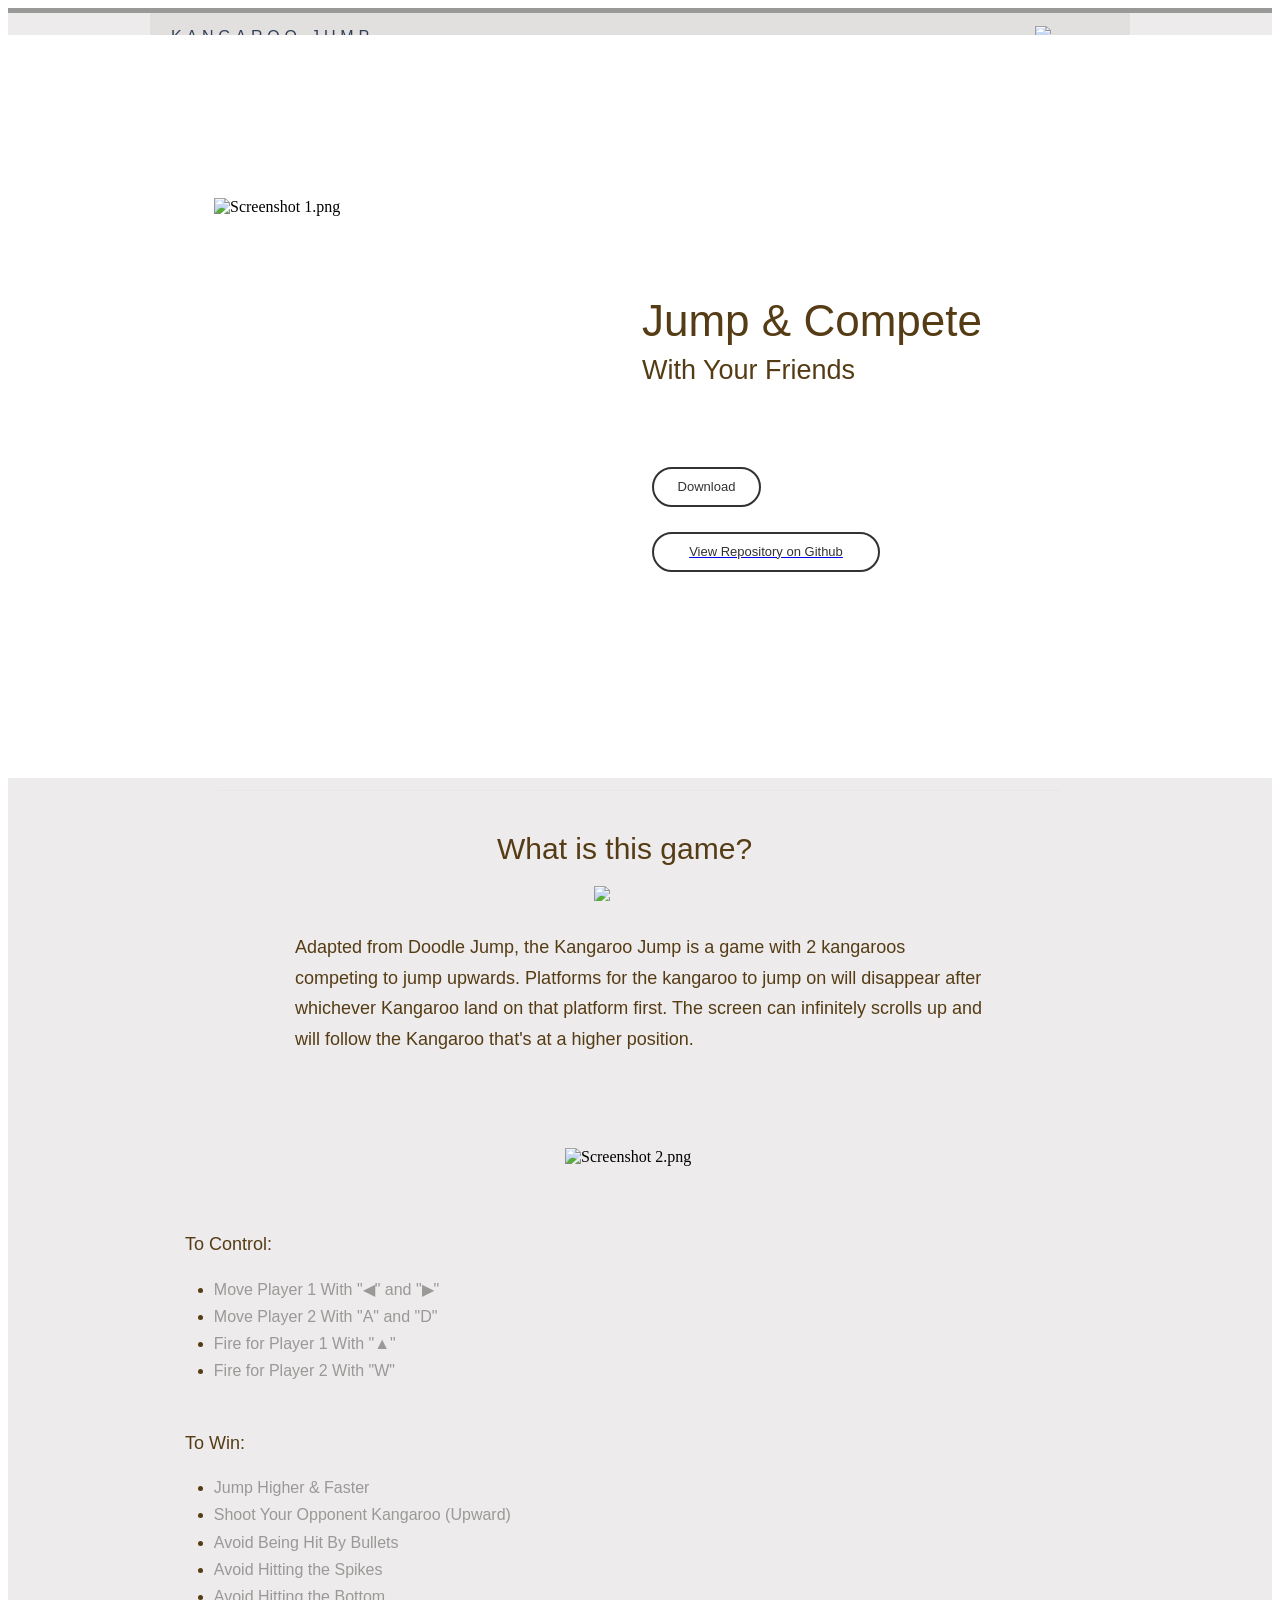
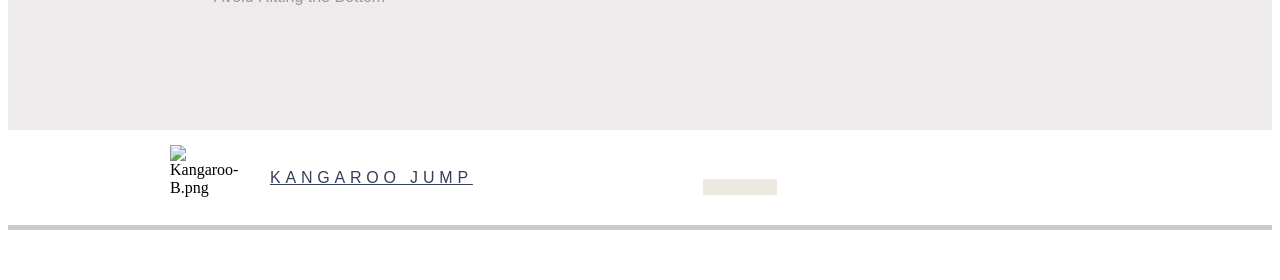
==== commit 7f6514e0: "Update index.html" ====
--- a/docs/index.html
+++ b/docs/index.html
@@ -1374,11 +1374,7 @@
       padding-left: 10px;
       margin-left: -4px; }
 
-/*# sourceMappingURL=wix-freemuim-css-entry.css.map */</style><a class="desktop-top" id="top" data-aid="WIX_ADSdesktopTop" href="//www.wix.com/lpviral/enviral?utm_campaign=vir_wixad_live&amp;adsVersion=white&amp;orig_msid=3dacf042-424e-4400-9053-43d92b4008ba" target="_blank" rel="nofollow" style="height:50px;display:flex"><span class="contents"><span class="text">This site was designed with the <span><svg class="wix-logo" viewBox="0 0 28 10.89" alt="wix"><path d="M16.02.2c-.55.3-.76.78-.76 2.14a2.17 2.17 0 0 1 .7-.42 3 3 0 0 0 .7-.4A1.62 1.62 0 0 0 17.22 0a3 3 0 0 0-1.18.2z" class="dot"></path><path d="M12.77.52a2.12 2.12 0 0 0-.58 1l-1.5 5.8-1.3-4.75a4.06 4.06 0 0 0-.7-1.55 2.08 2.08 0 0 0-2.9 0 4.06 4.06 0 0 0-.7 1.55L3.9 7.32l-1.5-5.8a2.12 2.12 0 0 0-.6-1A2.6 2.6 0 0 0 0 .02l2.9 10.83a3.53 3.53 0 0 0 1.42-.17c.62-.33.92-.57 1.3-2 .33-1.33 1.26-5.2 1.35-5.47a.5.5 0 0 1 .34-.4.5.5 0 0 1 .4.5c.1.3 1 4.2 1.4 5.5.4 1.5.7 1.7 1.3 2a3.53 3.53 0 0 0 1.4.2l2.8-11a2.6 2.6 0 0 0-1.82.53zm4.43 1.26a1.76 1.76 0 0 1-.58.5c-.26.16-.52.26-.8.4a.82.82 0 0 0-.57.82v7.36a2.47 2.47 0 0 0 1.2-.15c.6-.3.75-.6.75-2V1.8zm7.16 3.68L28 .06a3.22 3.22 0 0 0-2.3.42 8.67 8.67 0 0 0-1 1.24l-1.34 1.93a.3.3 0 0 1-.57 0l-1.4-1.93a8.67 8.67 0 0 0-1-1.24 3.22 3.22 0 0 0-2.3-.43l3.6 5.4-3.7 5.4a3.54 3.54 0 0 0 2.32-.48 7.22 7.22 0 0 0 1-1.16l1.33-1.9a.3.3 0 0 1 .57 0l1.37 2a8.2 8.2 0 0 0 1 1.2 3.47 3.47 0 0 0 2.33.5z"></path></svg></span><span class="com" >.com</span> website builder. Create your website today.</span><span class="button">Start Now</span></span></a></div><div id="aspectCompsContainer" class="siteAspectsContainer"></div><script id="partiallyVisibleBeat">
-                    if (wixBiSession && wixBiSession.sendBeat && !wixBiSession.sentPartiallyVisibleBeat) {
-                        wixBiSession.sentPartiallyVisibleBeat = true;
-                        wixBiSession.sendBeat(12, 'Partially visible', '&pid=xkzux');
-                    }
+
                 </script></div><div class="font-ruler-container" style="overflow:hidden;visibility:hidden;max-height:0;max-width:0;position:absolute"><style>.font-ruler-content::after {content:"@#$%%^&*~IAO"}</style><div style="position:absolute;overflow:hidden;font-size:1200px;left:-2000px;visibility:hidden"><div style="position:relative;white-space:nowrap;font-family:serif"><div style="position:absolute;width:100%;height:100%;overflow:hidden"><div></div></div><span class="font-ruler-content"></span></div></div><div style="position:absolute;overflow:hidden;font-size:1200px;left:-2000px;visibility:hidden"><div style="position:relative;white-space:nowrap;font-family:serif"><div style="position:absolute;width:100%;height:100%;overflow:hidden"><div></div></div><span class="font-ruler-content"></span></div></div><div style="position:absolute;overflow:hidden;font-size:1200px;left:-2000px;visibility:hidden"><div style="position:relative;white-space:nowrap;font-family:serif"><div style="position:absolute;width:100%;height:100%;overflow:hidden"><div></div></div><span class="font-ruler-content"></span></div></div><div style="position:absolute;overflow:hidden;font-size:1200px;left:-2000px;visibility:hidden"><div style="position:relative;white-space:nowrap;font-family:serif"><div style="position:absolute;width:100%;height:100%;overflow:hidden"><div></div></div><span class="font-ruler-content"></span></div></div><div style="position:absolute;overflow:hidden;font-size:1200px;left:-2000px;visibility:hidden"><div style="position:relative;white-space:nowrap;font-family:serif"><div style="position:absolute;width:100%;height:100%;overflow:hidden"><div></div></div><span class="font-ruler-content"></span></div></div><div style="position:absolute;overflow:hidden;font-size:1200px;left:-2000px;visibility:hidden"><div style="position:relative;white-space:nowrap;font-family:serif"><div style="position:absolute;width:100%;height:100%;overflow:hidden"><div></div></div><span class="font-ruler-content"></span></div></div><div style="position:absolute;overflow:hidden;font-size:1200px;left:-2000px;visibility:hidden"><div style="position:relative;white-space:nowrap;font-family:serif"><div style="position:absolute;width:100%;height:100%;overflow:hidden"><div></div></div><span class="font-ruler-content"></span></div></div></div></div>
 
 
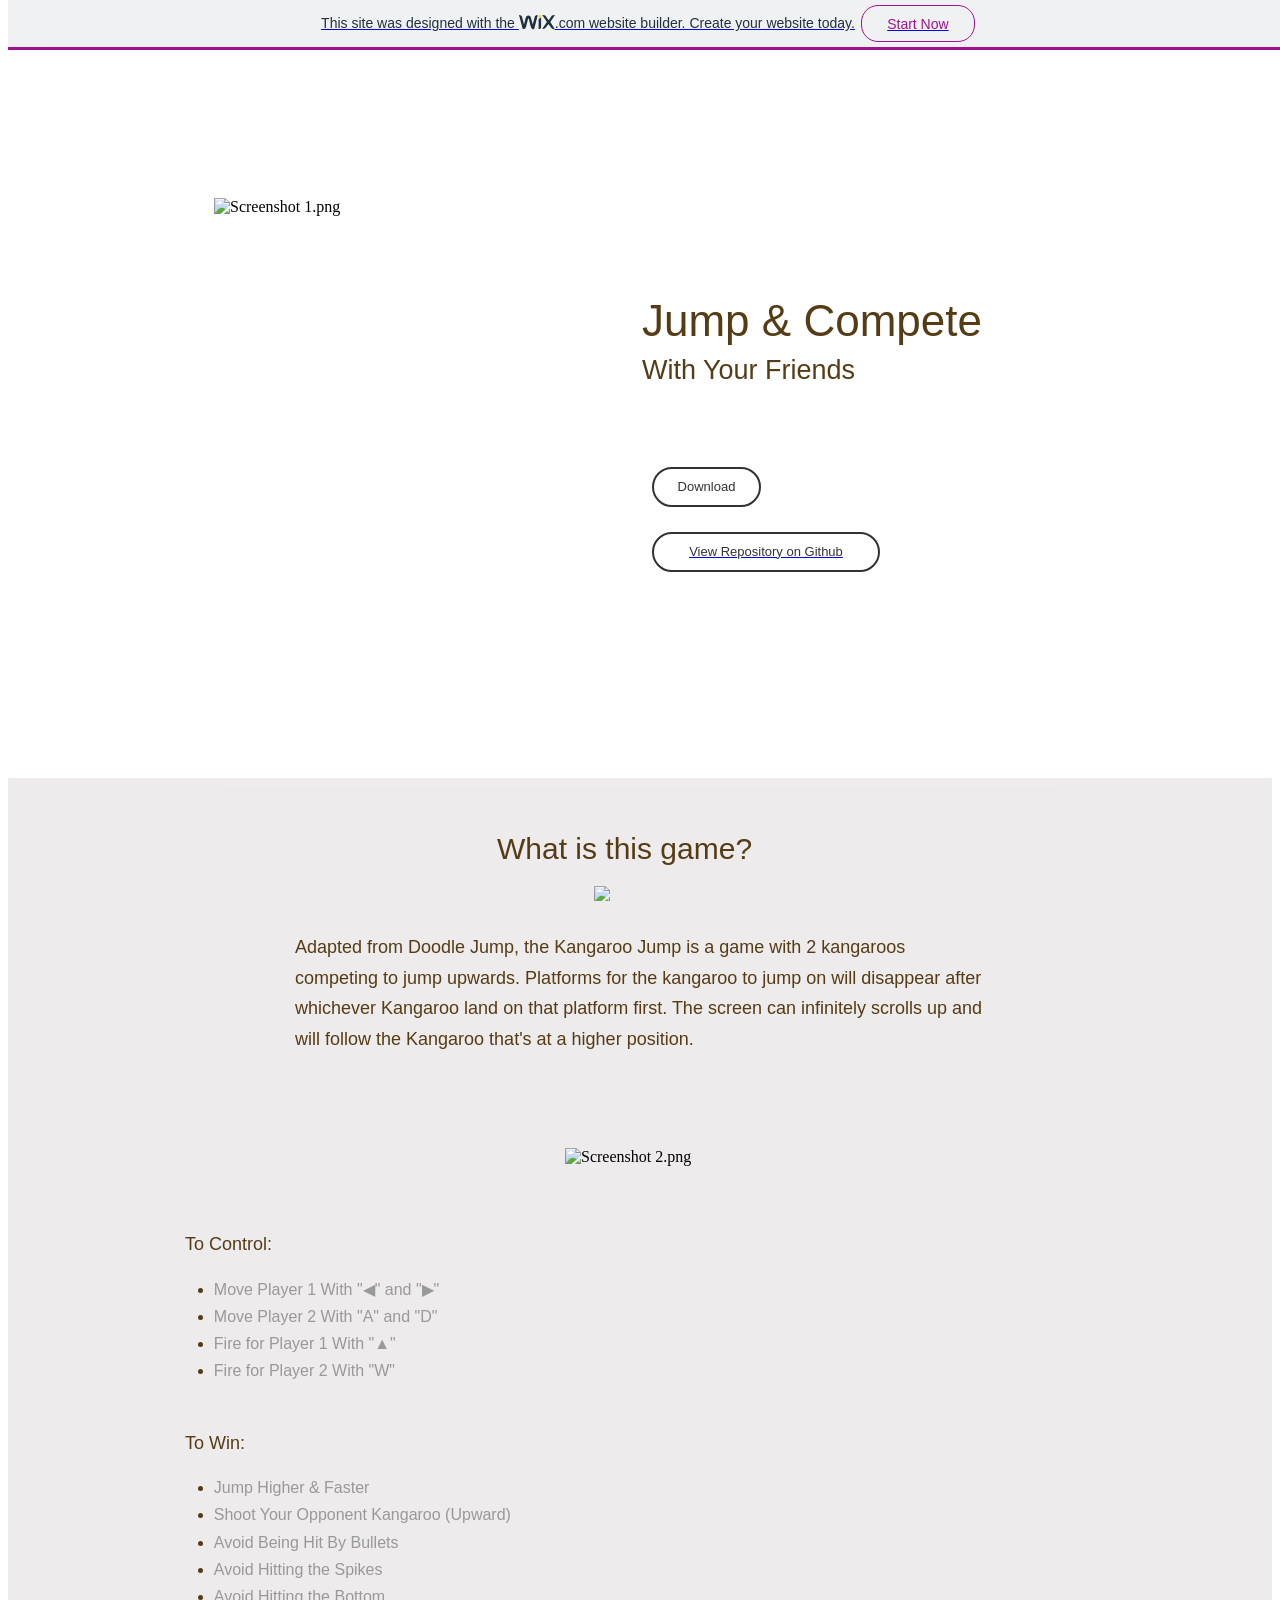
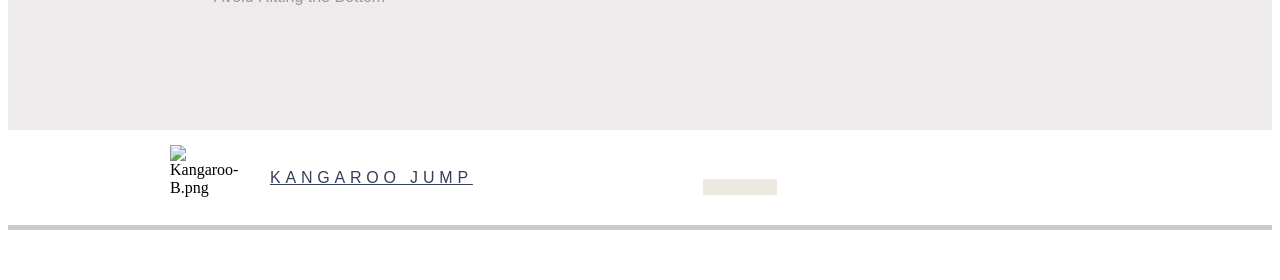
==== commit fcd215fb: "Update index.html" ====
--- a/docs/index.html
+++ b/docs/index.html
@@ -20,7 +20,7 @@
     
     
     
-        <meta http-equiv="etag" content="4c1adb29f699027767a7600343f19e2b"/>
+        <meta http-equiv="etag" content="e0693733680b8f450db740d916d635ac"/>
     
     
     <meta name = "format-detection" content = "telephone=no"/>
@@ -47,11 +47,11 @@
     <script type="text/javascript">
         
 
-        var serviceTopology = {"cacheKillerVersion":"1","staticServerUrl":"https://static.parastorage.com/","usersScriptsRoot":"//static.parastorage.com/services/wix-users/2.660.0","biServerUrl":"https://frog.wix.com/","userServerUrl":"https://users.wix.com/","billingServerUrl":"https://premium.wix.com/","mediaRootUrl":"https://static.wixstatic.com/","logServerUrl":"https://frog.wix.com/plebs","monitoringServerUrl":"https://TODO/","usersClientApiUrl":"https://users.wix.com/wix-users","publicStaticBaseUri":"//static.parastorage.com/services/wix-public/1.253.0","basePublicUrl":"https://www.wix.com/","postLoginUrl":"https://www.wix.com/my-account","postSignUpUrl":"https://www.wix.com/new/account","baseDomain":"wix.com","staticMediaUrl":"https://static.wixstatic.com/media","staticAudioUrl":"https://music.wixstatic.com/mp3","staticDocsUrl":"https://docs.wixstatic.com/ugd","emailServer":"https://assets.wix.com/common-services/notification/invoke","blobUrl":"https://static.parastorage.com/wix_blob","htmlEditorUrl":"http://editor.wix.com/html","siteMembersUrl":"https://users.wix.com/wix-sm","scriptsLocationMap":{"automation":"https://static.parastorage.com/services/automation/1.23.0","bootstrap":"https://static.parastorage.com/services/bootstrap/2.1229.80","ck-editor":"https://static.parastorage.com/services/ck-editor/1.87.3","core":"https://static.parastorage.com/services/core/2.1229.80","dbsm-editor-app":"https://static.parastorage.com/services/dbsm-editor-app/1.605.0","dbsm-viewer-app":"https://static.parastorage.com/services/dbsm-viewer-app/1.398.0","ecommerce":"https://static.parastorage.com/services/ecommerce/1.203.0","fallback-viewer-app":"https://static.parastorage.com/services/fallback-viewer-app/1.0.0","js-platform-apps-configuration":"https://static.parastorage.com/services/js-platform-apps-configuration/1.26.0","js-wixcode-sdk":"https://static.parastorage.com/services/js-wixcode-sdk/1.328.0","langs":"https://static.parastorage.com/services/langs/2.577.0","linguist-flags":"https://static.parastorage.com/services/linguist-flags/1.38.0","promote-analytics-adapter":"https://static.parastorage.com/services/promote-analytics-adapter/2.100.0","promote-seo-renderer":"https://static.parastorage.com/services/promote-seo-renderer/1.2.0","santa":"https://static.parastorage.com/services/santa/1.7099.2","santa-langs":"https://static.parastorage.com/services/santa-langs/1.4659.0","santa-resources":"https://static.parastorage.com/services/santa-resources/1.2.0","santa-site-auth-module":"https://static.parastorage.com/services/santa-site-auth-module/1.9.0","semi-native-sdk":"https://static.parastorage.com/services/semi-native-sdk/1.8.0","sitemembers":"https://static.parastorage.com/services/sm-js-sdk/1.31.0","skins":"https://static.parastorage.com/services/skins/2.1229.80","tpa":"https://static.parastorage.com/services/tpa/2.1065.0","web":"https://static.parastorage.com/services/web/2.1229.80","wix-bolt":"https://static.parastorage.com/services/wix-bolt/1.2395.0","wix-code-platform":"https://static.parastorage.com/services/wix-code-platform/1.95.0","wix-code-viewer-app":"https://static.parastorage.com/services/wix-code-viewer-app/1.68.0","wix-music-embed":"https://static.parastorage.com/services/wix-music-embed/1.26.0","wix-ui-santa":"https://static.parastorage.com/services/wix-ui-santa/1.49.0","wixapps":"https://static.parastorage.com/services/wixapps/2.486.0","wixcode-namespaces":"https://static.parastorage.com/services/wixcode-namespaces/1.66.0"},"developerMode":false,"productionMode":true,"staticServerFallbackUrl":"https://sslstatic.wix.com/","staticVideoUrl":"https://video.wixstatic.com/","cloudStorageUrl":"https://static.wixstatic.com/","usersDomainUrl":"https://users.wix.com/wix-users","scriptsDomainUrl":"https://static.parastorage.com/","userFilesUrl":"https://static.parastorage.com/","staticHTMLComponentUrl":"https://olinsd-wixsite-com.filesusr.com/","secured":true,"ecommerceCheckoutUrl":"https://www.safer-checkout.com/","premiumServerUrl":"https://premium.wix.com/","digitalGoodsServerUrl":"https://dgs.wixapps.net/","wixCloudBaseDomain":"wix-code.com","mailServiceSuffix":"/_api/common-services/notification/invoke","staticVideoHeadRequestUrl":"https://storage.googleapis.com/video.wixstatic.com","protectedPageResolverUrl":"https://site-pages.wix.com/_api/wix-public-html-info-webapp/resolve_protected_page_urls","mediaUploadServerUrl":"https://files.wix.com/","siteAssetsServerUrl":"https://siteassets.parastorage.com/pages","wixCodePreconnectUrl":"https://f0b0e1bc-8143-40c6-a82a-74fbf9b82354.static.pub.wix-code.com/","staticServerWixDomainUrl":"https://www.wix.com/_partials","adaptiveVideoDomain":"https://files.wix.com/","scriptsVersionsMap":{"santa-data-fixer":"1.414.0","santa-site-metadata":"1.244.0","santa-main-r":"1.100.0"},"publicStaticsUrl":"//static.parastorage.com/services/wix-public/1.253.0"};
+        var serviceTopology = {"cacheKillerVersion":"1","staticServerUrl":"https://static.parastorage.com/","usersScriptsRoot":"//static.parastorage.com/services/wix-users/2.660.0","biServerUrl":"https://frog.wix.com/","userServerUrl":"https://users.wix.com/","billingServerUrl":"https://premium.wix.com/","mediaRootUrl":"https://static.wixstatic.com/","logServerUrl":"https://frog.wix.com/plebs","monitoringServerUrl":"https://TODO/","usersClientApiUrl":"https://users.wix.com/wix-users","publicStaticBaseUri":"//static.parastorage.com/services/wix-public/1.253.0","basePublicUrl":"https://www.wix.com/","postLoginUrl":"https://www.wix.com/my-account","postSignUpUrl":"https://www.wix.com/new/account","baseDomain":"wix.com","staticMediaUrl":"https://static.wixstatic.com/media","staticAudioUrl":"https://music.wixstatic.com/mp3","staticDocsUrl":"https://docs.wixstatic.com/ugd","emailServer":"https://assets.wix.com/common-services/notification/invoke","blobUrl":"https://static.parastorage.com/wix_blob","htmlEditorUrl":"http://editor.wix.com/html","siteMembersUrl":"https://users.wix.com/wix-sm","scriptsLocationMap":{"automation":"https://static.parastorage.com/services/automation/1.23.0","bootstrap":"https://static.parastorage.com/services/bootstrap/2.1229.80","ck-editor":"https://static.parastorage.com/services/ck-editor/1.87.3","core":"https://static.parastorage.com/services/core/2.1229.80","dbsm-editor-app":"https://static.parastorage.com/services/dbsm-editor-app/1.605.0","dbsm-viewer-app":"https://static.parastorage.com/services/dbsm-viewer-app/1.398.0","ecommerce":"https://static.parastorage.com/services/ecommerce/1.203.0","fallback-viewer-app":"https://static.parastorage.com/services/fallback-viewer-app/1.0.0","js-platform-apps-configuration":"https://static.parastorage.com/services/js-platform-apps-configuration/1.26.0","js-wixcode-sdk":"https://static.parastorage.com/services/js-wixcode-sdk/1.333.0","langs":"https://static.parastorage.com/services/langs/2.577.0","linguist-flags":"https://static.parastorage.com/services/linguist-flags/1.38.0","promote-analytics-adapter":"https://static.parastorage.com/services/promote-analytics-adapter/2.100.0","promote-seo-renderer":"https://static.parastorage.com/services/promote-seo-renderer/1.2.0","santa":"https://static.parastorage.com/services/santa/1.7099.2","santa-langs":"https://static.parastorage.com/services/santa-langs/1.4659.0","santa-resources":"https://static.parastorage.com/services/santa-resources/1.2.0","santa-site-auth-module":"https://static.parastorage.com/services/santa-site-auth-module/1.9.0","semi-native-sdk":"https://static.parastorage.com/services/semi-native-sdk/1.8.0","sitemembers":"https://static.parastorage.com/services/sm-js-sdk/1.31.0","skins":"https://static.parastorage.com/services/skins/2.1229.80","tpa":"https://static.parastorage.com/services/tpa/2.1065.0","web":"https://static.parastorage.com/services/web/2.1229.80","wix-bolt":"https://static.parastorage.com/services/wix-bolt/1.2412.0","wix-code-platform":"https://static.parastorage.com/services/wix-code-platform/1.95.0","wix-code-viewer-app":"https://static.parastorage.com/services/wix-code-viewer-app/1.68.0","wix-music-embed":"https://static.parastorage.com/services/wix-music-embed/1.26.0","wix-ui-santa":"https://static.parastorage.com/services/wix-ui-santa/1.49.0","wixapps":"https://static.parastorage.com/services/wixapps/2.486.0","wixcode-namespaces":"https://static.parastorage.com/services/wixcode-namespaces/1.66.0"},"developerMode":false,"productionMode":true,"staticServerFallbackUrl":"https://sslstatic.wix.com/","staticVideoUrl":"https://video.wixstatic.com/","cloudStorageUrl":"https://static.wixstatic.com/","usersDomainUrl":"https://users.wix.com/wix-users","scriptsDomainUrl":"https://static.parastorage.com/","userFilesUrl":"https://static.parastorage.com/","staticHTMLComponentUrl":"https://olinsd-wixsite-com.filesusr.com/","secured":true,"ecommerceCheckoutUrl":"https://www.safer-checkout.com/","premiumServerUrl":"https://premium.wix.com/","digitalGoodsServerUrl":"https://dgs.wixapps.net/","wixCloudBaseDomain":"wix-code.com","mailServiceSuffix":"/_api/common-services/notification/invoke","staticVideoHeadRequestUrl":"https://storage.googleapis.com/video.wixstatic.com","protectedPageResolverUrl":"https://site-pages.wix.com/_api/wix-public-html-info-webapp/resolve_protected_page_urls","mediaUploadServerUrl":"https://files.wix.com/","siteAssetsServerUrl":"https://siteassets.parastorage.com/pages","wixCodePreconnectUrl":"https://f0b0e1bc-8143-40c6-a82a-74fbf9b82354.static.pub.wix-code.com/","staticServerWixDomainUrl":"https://www.wix.com/_partials","adaptiveVideoDomain":"https://files.wix.com/","scriptsVersionsMap":{"santa-data-fixer":"1.414.0","santa-site-metadata":"1.244.0","santa-main-r":"1.100.0"},"publicStaticsUrl":"//static.parastorage.com/services/wix-public/1.253.0"};
         var santaModels = true;
         var isStreaming = true;
-        var rendererModel = {"metaSiteId":"3dacf042-424e-4400-9053-43d92b4008ba","siteInfo":{"documentType":"UGC","applicationType":"HtmlWeb","siteId":"f7f3c0b2-798a-426d-b7d1-658f3ed86f99","siteTitleSEO":"kangaroojump"},"clientSpecMap":{"1544":{"type":"public","applicationId":1544,"appDefinitionId":"14517e1a-3ff0-af98-408e-2bd6953c36a2","appDefinitionName":"Wix Chat","instance":"l0GN2fXRAazBnENPHuV-cWjDXGEhsqtxmvjrZMtysyc.[base64]","instanceId":"54d12808-7e9a-4821-a36d-e214f81192bf","sectionPublished":true,"sectionMobilePublished":false,"sectionSeoEnabled":true,"widgets":{"14517f3f-ffc5-eced-f592-980aaa0bbb5c":{"widgetUrl":"https:\/\/engage.wixapps.net\/_api\/crm-inbox-server\/chat\/renderPublic\/index","widgetId":"14517f3f-ffc5-eced-f592-980aaa0bbb5c","refreshOnWidthChange":true,"gluedOptions":{"placement":"BOTTOM_RIGHT","verticalMargin":0.0,"horizontalMargin":0.0},"published":true,"mobilePublished":false,"seoEnabled":true,"preFetch":false,"shouldBeStretchedByDefault":false,"shouldBeStretchedByDefaultMobile":false,"componentFields":{},"tpaWidgetId":"wix_visitors","default":true}},"appRequirements":{"requireSiteMembers":false},"isWixTPA":true,"installedAtDashboard":false,"permissions":{"revoked":true},"appFields":{"featuresForNewPackagePicker":[{"forPackages":[{"packageId":"Professional","value":"50"},{"packageId":"Sales","value":"150"},{"packageId":"Teams","value":"Unlimited"}]},{"forPackages":[{"packageId":"Professional","value":"true"},{"packageId":"Sales","value":"true"},{"packageId":"Teams","value":"true"}]},{"forPackages":[{"packageId":"Professional","value":"true"},{"packageId":"Sales","value":"true"},{"packageId":"Teams","value":"true"}]},{"forPackages":[{"packageId":"Professional","value":"true"},{"packageId":"Sales","value":"true"},{"packageId":"Teams","value":"true"}]},{"forPackages":[{"packageId":"Professional","value":"true"},{"packageId":"Sales","value":"true"},{"packageId":"Teams","value":"true"}]},{"forPackages":[{"packageId":"Professional","value":"true"},{"packageId":"Sales","value":"true"},{"packageId":"Teams","value":"true"}]},{"forPackages":[{"packageId":"Professional","value":"true"},{"packageId":"Sales","value":"true"},{"packageId":"Teams","value":"true"}]},{"forPackages":[{"packageId":"Professional","value":"true"},{"packageId":"Sales","value":"true"},{"packageId":"Teams","value":"true"}]},{"forPackages":[{"packageId":"Sales","value":"true"},{"packageId":"Teams","value":"true"}]},{"forPackages":[{"packageId":"Teams","value":"true"}]}],"mostPopularPackage":"Sales","premiumBundle":{"parentAppId":"ee21fe60-48c5-45e9-95f4-6ca8f9b1c9d9","parentAppSlug":"ee21fe60-48c5-45e9-95f4-6ca8f9b1c9d9"}}},"5":{"type":"public","applicationId":5,"appDefinitionId":"14bca956-e09f-f4d6-14d7-466cb3f09103","appDefinitionName":"Wix Cashier","instance":"KD2ART01SIEN0VvFCjFhaURCyx2aCN6M6CGAUjuz6MA.[base64]","instanceId":"52f60299-da24-44c9-ac35-938f707578a8","sectionPublished":true,"sectionMobilePublished":false,"sectionSeoEnabled":true,"widgets":{},"appRequirements":{"requireSiteMembers":false},"isWixTPA":true,"installedAtDashboard":true,"permissions":{"revoked":false}},"10":{"type":"public","applicationId":10,"appDefinitionId":"1480c568-5cbd-9392-5604-1148f5faffa0","appDefinitionName":"Get Found on Google","instance":"GU9vIHxfaSdkIHM-FU4u0csqeraeaELg6CW-2wzMJMQ.[base64]","instanceId":"a253c42f-f853-4528-92d6-e8a894832a17","sectionPublished":true,"sectionMobilePublished":false,"sectionSeoEnabled":true,"widgets":{},"appRequirements":{"requireSiteMembers":false},"isWixTPA":true,"installedAtDashboard":true,"permissions":{"revoked":false},"appFields":{}},"14":{"type":"public","applicationId":14,"appDefinitionId":"135c3d92-0fea-1f9d-2ba5-2a1dfb04297e","appDefinitionName":"Email Marketing","instance":"uc_Ji0PtC4ljoKnW1xAQqzFmXeU8Na2OEKInojC7UL0.[base64]","instanceId":"fa9aeb5d-f55c-4a51-a979-6f5c5ac2d32a","sectionPublished":true,"sectionMobilePublished":false,"sectionSeoEnabled":true,"widgets":{"141995eb-c700-8487-6366-a482f7432e2b":{"widgetUrl":"https:\/\/so-feed.codev.wixapps.net\/widget","widgetId":"141995eb-c700-8487-6366-a482f7432e2b","refreshOnWidthChange":true,"mobileUrl":"https:\/\/so-feed.codev.wixapps.net\/widget","published":true,"mobilePublished":true,"seoEnabled":true,"preFetch":false,"shouldBeStretchedByDefault":false,"shouldBeStretchedByDefaultMobile":false,"componentFields":{},"tpaWidgetId":"shoutout_feed","default":true}},"appRequirements":{"requireSiteMembers":false},"isWixTPA":true,"installedAtDashboard":true,"permissions":{"revoked":false},"appFields":{"premiumBundle":{"parentAppId":"ee21fe60-48c5-45e9-95f4-6ca8f9b1c9d9","parentAppSlug":"ee21fe60-48c5-45e9-95f4-6ca8f9b1c9d9"}}},"6":{"type":"public","applicationId":6,"appDefinitionId":"13ee94c1-b635-8505-3391-97919052c16f","appDefinitionName":"Wix Invoices","instance":"qKxnSokAmVSh85M46V_PhTmoxUbQA3bmFxkDdrqXTR4.[base64]","instanceId":"28af29b9-e518-43c8-a62b-8185b9fcdd20","sectionPublished":true,"sectionMobilePublished":false,"sectionSeoEnabled":true,"widgets":{},"appRequirements":{"requireSiteMembers":false},"isWixTPA":true,"installedAtDashboard":true,"permissions":{"revoked":false},"appFields":null},"2015":{"type":"public","applicationId":2015,"appDefinitionId":"14ce1214-b278-a7e4-1373-00cebd1bef7c","appDefinitionName":"Wix Forms","instance":"6mONbyBXV5dW2XCtW7QqY83OEc10hcYJSuvs7pRLjqU.[base64]","instanceId":"3c54d090-e2cc-4cae-bd85-dd66453b08f8","sectionPublished":true,"sectionMobilePublished":false,"sectionSeoEnabled":true,"widgets":{},"appRequirements":{"requireSiteMembers":false},"isWixTPA":true,"installedAtDashboard":true,"permissions":{"revoked":false},"appFields":{"platform":{"editorScriptUrl":"https:\/\/static.parastorage.com\/services\/wix-form-builder\/1.771.0\/editor-app.bundle.min.js","viewerScriptUrl":"https:\/\/static.parastorage.com\/services\/wix-form-builder\/1.771.0\/viewer-app.bundle.min.js","hasDashboardComponent":true},"featuresForNewPackagePicker":[{"forPackages":[{"packageId":"Basic","value":"Unlimited"},{"packageId":"Mid_Range","value":"Unlimited"},{"packageId":"Pro","value":"Unlimited"}]},{"forPackages":[{"packageId":"Basic","value":"true"},{"packageId":"Mid_Range","value":"true"},{"packageId":"Pro","value":"true"}]},{"forPackages":[{"packageId":"Basic","value":"100MB Storage"},{"packageId":"Mid_Range","value":"1GB Storage"},{"packageId":"Pro","value":"10GB Storage"}]},{"forPackages":[{"packageId":"Basic","value":"10 Forms"},{"packageId":"Mid_Range","value":"100 Forms"},{"packageId":"Pro","value":"Unlimited"}]},{"forPackages":[{"packageId":"Basic","value":"1000 Submissions\/month"},{"packageId":"Mid_Range","value":"5000 Submissions\/month"},{"packageId":"Pro","value":"Unlimited"}]},{"forPackages":[{"packageId":"Basic","value":"1 User"},{"packageId":"Mid_Range","value":"5 Users"},{"packageId":"Pro","value":"Unlimited Users"}]},{"forPackages":[{"packageId":"Basic","value":"true"},{"packageId":"Mid_Range","value":"true"},{"packageId":"Pro","value":"true"}]},{"forPackages":[{"packageId":"Basic","value":"true"},{"packageId":"Mid_Range","value":"true"},{"packageId":"Pro","value":"true"}]},{"forPackages":[{"packageId":"Basic","value":"true"},{"packageId":"Mid_Range","value":"true"},{"packageId":"Pro","value":"true"}]},{"forPackages":[{"packageId":"Basic","value":"true"},{"packageId":"Mid_Range","value":"true"},{"packageId":"Pro","value":"true"}]},{"forPackages":[{"packageId":"Basic","value":"true"},{"packageId":"Mid_Range","value":"true"},{"packageId":"Pro","value":"true"}]},{"forPackages":[{"packageId":"Basic","value":"true"},{"packageId":"Mid_Range","value":"true"},{"packageId":"Pro","value":"true"}]},{"forPackages":[{"packageId":"Mid_Range","value":"true"},{"packageId":"Pro","value":"true"}]}],"mostPopularPackage":"Mid_Range","premiumBundle":{"parentAppId":"ee21fe60-48c5-45e9-95f4-6ca8f9b1c9d9","parentAppSlug":"ee21fe60-48c5-45e9-95f4-6ca8f9b1c9d9"}}},"9":{"type":"public","applicationId":9,"appDefinitionId":"f123e8f1-4350-4c9b-b269-04adfadda977","appDefinitionName":"Promote Home","instance":"452psP793IjnqRcTkPS4FI9l_A8NYvCMxbhUgsAMDm4.[base64]","instanceId":"90fe5f3a-ccc7-425c-a091-f0cf8b65a923","sectionPublished":true,"sectionMobilePublished":false,"sectionSeoEnabled":true,"widgets":{},"appRequirements":{"requireSiteMembers":false},"isWixTPA":true,"installedAtDashboard":true,"permissions":{"revoked":false},"appFields":{}},"13":{"type":"sitemembers","applicationId":13,"collectionType":"ApplyForMembership","collectionFormFace":"Register","collectionExposure":"Public","smcollectionId":"d8e0eaed-33f3-4b94-b8cd-33e5835af0f9"},"2":{"type":"appbuilder","applicationId":2,"appDefinitionId":"3d590cbc-4907-4cc4-b0b1-ddf2c5edf297","instanceId":"c9ae79bd-7c20-4821-97af-a3740449116b","state":"Initialized"},"12":{"type":"public","applicationId":12,"appDefinitionId":"14b89688-9b25-5214-d1cb-a3fb9683618b","appDefinitionName":"Mobile App-Social Posts","instance":"Gm7gTihBw1Z_CcRho4qYfpQUXkHq51Z6JKqRi658oT4.[base64]","instanceId":"64502f04-4f43-496e-ba23-0c1eb575c615","sectionPublished":true,"sectionMobilePublished":false,"sectionSeoEnabled":true,"widgets":{},"appRequirements":{"requireSiteMembers":false},"isWixTPA":true,"installedAtDashboard":true,"permissions":{"revoked":false},"appFields":{}},"7":{"type":"public","applicationId":7,"appDefinitionId":"150ae7ee-c74a-eecd-d3d7-2112895b988a","appDefinitionName":"Marketing Integration","instance":"I_z6dFk1Sqbr51ByZqviosdRmhdmlL81yPmoPPBKL9U.[base64]","instanceId":"4a917714-b869-4a45-9a97-e6d5731b9a69","sectionPublished":true,"sectionMobilePublished":false,"sectionSeoEnabled":true,"widgets":{},"appRequirements":{"requireSiteMembers":false},"isWixTPA":true,"installedAtDashboard":true,"permissions":{"revoked":false},"appFields":{}},"-666":{"type":"metasite","metaSiteId":"3dacf042-424e-4400-9053-43d92b4008ba","appDefId":"22bef345-3c5b-4c18-b782-74d4085112ff","instance":"vjsAUnPQmy0ByVVW2DzRnm9BSalB_XTdYgSYEWQev3M.[base64]","applicationId":-666},"3893":{"type":"siteextension","applicationId":3893,"appDefinitionId":"675bbcef-18d8-41f5-800e-131ec9e08762","instance":"wixcode-pub.3c7d2c24115b4a267002799d2120e03cbc4df03b.[base64]","instanceId":"f0b0e1bc-8143-40c6-a82a-74fbf9b82354"},"2962":{"type":"public","applicationId":2962,"appDefinitionId":"14271d6f-ba62-d045-549b-ab972ae1f70e","appDefinitionName":"Wix Pro Gallery","instance":"5mLHhoaE-zAfhjuFYpgd40vV5I6AjKRKRFmH7WE2KjI.[base64]","instanceId":"4d37b4ac-b4b2-4794-8883-15cea79a26d5","appWorkerUrl":"https:\/\/progallery.wix.com\/worker.html","sectionPublished":true,"sectionMobilePublished":false,"sectionSeoEnabled":true,"widgets":{"14f7938f-fa9a-e9e3-3a24-089172dccb28":{"widgetUrl":"https:\/\/progallery.wix.com\/checkout","widgetId":"14f7938f-fa9a-e9e3-3a24-089172dccb28","refreshOnWidthChange":true,"mobileUrl":"https:\/\/progallery.wix.com\/checkout","appPage":{"id":"checkout_page","name":"Checkout Page","defaultPage":"","hidden":true,"multiInstanceEnabled":false,"order":2,"indexable":true,"fullPage":true,"landingPageInMobile":true,"hideFromMenu":true},"published":true,"mobilePublished":true,"seoEnabled":false,"preFetch":true,"shouldBeStretchedByDefault":true,"shouldBeStretchedByDefaultMobile":false,"componentFields":{},"default":false},"14f79354-c828-13e0-1246-058b79e70c1a":{"widgetUrl":"https:\/\/progallery.wix.com\/cart.html","widgetId":"14f79354-c828-13e0-1246-058b79e70c1a","refreshOnWidthChange":true,"mobileUrl":"https:\/\/progallery.wix.com\/cart.html","published":true,"mobilePublished":true,"seoEnabled":false,"preFetch":false,"shouldBeStretchedByDefault":false,"shouldBeStretchedByDefaultMobile":false,"componentFields":{},"tpaWidgetId":"cart","default":false},"1491fc25-fcd2-9c08-c74f-67b98b69ac4a":{"widgetUrl":"https:\/\/progallery.wix.com\/multishare.html","widgetId":"1491fc25-fcd2-9c08-c74f-67b98b69ac4a","refreshOnWidthChange":true,"mobileUrl":"https:\/\/progallery.wix.com\/multishare.html","published":true,"mobilePublished":true,"seoEnabled":true,"preFetch":false,"shouldBeStretchedByDefault":false,"shouldBeStretchedByDefaultMobile":true,"componentFields":{},"tpaWidgetId":"multishare_widget","default":false},"144f04b9-aab4-fde7-179b-780c11da4f46":{"widgetUrl":"https:\/\/progallery.wix.com\/fullscreen","widgetId":"144f04b9-aab4-fde7-179b-780c11da4f46","refreshOnWidthChange":true,"mobileUrl":"https:\/\/progallery.wix.com\/fullscreen","appPage":{"id":"fullscreen_page","name":"Fullscreen Page","defaultPage":"","hidden":true,"multiInstanceEnabled":false,"order":1,"indexable":true,"fullPage":true,"landingPageInMobile":false,"hideFromMenu":true},"published":true,"mobilePublished":true,"seoEnabled":true,"preFetch":false,"shouldBeStretchedByDefault":true,"shouldBeStretchedByDefaultMobile":false,"componentFields":{"useSsrSeo":true},"default":false},"142bb34d-3439-576a-7118-683e690a1e0d":{"widgetUrl":"https:\/\/progallery.wix.com\/gallery.html","widgetId":"142bb34d-3439-576a-7118-683e690a1e0d","refreshOnWidthChange":true,"mobileUrl":"https:\/\/progallery.wix.com\/gallery.html","published":true,"mobilePublished":true,"seoEnabled":true,"preFetch":false,"shouldBeStretchedByDefault":true,"shouldBeStretchedByDefaultMobile":false,"componentFields":{"useSsrSeo":true,"mobileSettingsEnabled":true,"componentUrl":"https:\/\/static.parastorage.com\/services\/pro-gallery-santa-wrapper\/1.308.0\/viewer.bundle.min.js"},"tpaWidgetId":"pro-gallery","default":true},"14f793c4-68e4-1d4f-3a24-089172dccb28":{"widgetUrl":"https:\/\/progallery.wix.com\/thankyou","widgetId":"14f793c4-68e4-1d4f-3a24-089172dccb28","refreshOnWidthChange":true,"mobileUrl":"https:\/\/progallery.wix.com\/thankyou","appPage":{"id":"thank_you_page","name":"Thank you Page","defaultPage":"","hidden":true,"multiInstanceEnabled":false,"order":3,"indexable":true,"fullPage":false,"landingPageInMobile":false,"hideFromMenu":true},"published":true,"mobilePublished":true,"seoEnabled":false,"preFetch":false,"shouldBeStretchedByDefault":true,"shouldBeStretchedByDefaultMobile":false,"componentFields":{},"default":false}},"appRequirements":{"requireSiteMembers":false},"isWixTPA":true,"installedAtDashboard":false,"permissions":{"revoked":true},"appFields":{"platform":{"baseUrls":{"santaWrapperBaseUrl":"https:\/\/static.parastorage.com\/services\/pro-gallery-santa-wrapper\/1.308.0\/"},"viewerScriptUrl":"https:\/\/static.parastorage.com\/services\/pro-gallery-santa-wrapper\/1.308.0\/viewerScript.bundle.min.js"}}},"3":{"type":"public","applicationId":3,"appDefinitionId":"141fbfae-511e-6817-c9f0-48993a7547d1","appDefinitionName":"Inbox","instance":"F0EPuJPA9Cyfeb7l3AfWaclN-NYYZVRaNWaIKYFqj3M.[base64]","instanceId":"2b407311-e36e-4e40-b5cb-1a0e907854b2","sectionPublished":true,"sectionMobilePublished":false,"sectionSeoEnabled":true,"widgets":{},"appRequirements":{"requireSiteMembers":false},"isWixTPA":true,"installedAtDashboard":true,"permissions":{"revoked":false},"appFields":null},"18":{"type":"public","applicationId":18,"appDefinitionId":"ea2821fc-7d97-40a9-9f75-772f29178430","appDefinitionName":"Workflows","instance":"tIzTSTU3LdF8zhkkXt1GPE5R3tty0pKHEZxWADnwIdU.[base64]","instanceId":"80c8f8dd-4845-4998-9906-eb2f7ee49b0a","sectionPublished":true,"sectionMobilePublished":false,"sectionSeoEnabled":true,"widgets":{},"appRequirements":{"requireSiteMembers":false},"isWixTPA":true,"installedAtDashboard":true,"permissions":{"revoked":false},"appFields":{}},"16":{"type":"public","applicationId":16,"appDefinitionId":"139ef4fa-c108-8f9a-c7be-d5f492a2c939","appDefinitionName":"Automated Emails","instance":"MUyIjUM_6ty5vnrbWBPQ8TBGvGI7K3GUZdocJVfINHY.[base64]","instanceId":"d92276bc-bb38-4735-bab4-dd301e3fb01d","sectionPublished":true,"sectionMobilePublished":false,"sectionSeoEnabled":true,"widgets":{},"appRequirements":{"requireSiteMembers":false},"isWixTPA":true,"installedAtDashboard":true,"permissions":{"revoked":false}},"11":{"type":"public","applicationId":11,"appDefinitionId":"e3118e0a-b1c1-4e1d-b67d-ddf0cb92309b","appDefinitionName":"Promote VideoMaker Home","instance":"qGTxI9LVuRIT5o2NmuYUzpN9DLgb5owGeL9CVMOJrSU.[base64]","instanceId":"85c9cdb2-b447-496f-bd99-436d3c13f7e7","sectionPublished":true,"sectionMobilePublished":false,"sectionSeoEnabled":true,"widgets":{},"appRequirements":{"requireSiteMembers":false},"isWixTPA":false,"installedAtDashboard":true,"permissions":{"revoked":false},"appFields":{}},"8":{"type":"public","applicationId":8,"appDefinitionId":"55cd9036-36bb-480b-8ddc-afda3cb2eb8d","appDefinitionName":"PriceQuotes","instance":"zxTzEfsyHqZSxxGugJsRnPLVXWCfhSVmT1HESFK8sfY.[base64]","instanceId":"d9e1a83f-6578-45d8-afeb-4cc0487bbcf3","sectionPublished":true,"sectionMobilePublished":false,"sectionSeoEnabled":true,"widgets":{},"appRequirements":{"requireSiteMembers":false},"isWixTPA":true,"installedAtDashboard":true,"permissions":{"revoked":false},"appFields":{}},"15":{"type":"public","applicationId":15,"appDefinitionId":"146c0d71-352e-4464-9a03-2e868aabe7b9","appDefinitionName":"Ascend Tasks","instance":"-sm0xV3qt6zazQR0Q5qOJ7X24cY9gO_Ut33IN-tCy7Q.[base64]","instanceId":"73d4a359-c33d-4dc9-9e42-594d2786c3cd","sectionPublished":true,"sectionMobilePublished":false,"sectionSeoEnabled":true,"widgets":{},"appRequirements":{"requireSiteMembers":false},"isWixTPA":true,"installedAtDashboard":true,"permissions":{"revoked":false},"appFields":{}}},"premiumFeatures":[],"geo":"USA","languageCode":"en","locale":"en-us","previewMode":false,"userId":"3268e51c-7e9b-43da-84e9-d86c9dd6f3ee","siteMetaData":{"preloader":{"uri":"","enabled":false},"adaptiveMobileOn":true,"quickActions":{"socialLinks":[],"colorScheme":"dark","configuration":{"quickActionsMenuEnabled":false,"navigationMenuEnabled":true,"phoneEnabled":false,"emailEnabled":false,"addressEnabled":false,"socialLinksEnabled":false}},"contactInfo":{"companyName":"","phone":"","fax":"","email":"","address":""},"renderHints":{"containsTPA":false,"isMeshReady":true,"containsAppPart":false,"containsAppPart2":false}},"runningExperiments":{"sv_useWixCodeViewerApp":"new","sv_includeRavenInPreview":"new","renderAboveTheFold":"new","useEarlyLinkCheck":"new","sv_ssrTpaAboveTheFold":"new","sv_staticsWixCodeViewerApp":"new","sv_ssrLoadProGallery":"new","sv_loginSocialBarSelect":"new","sv_blogStudioExperiment":"old","sv_removeTestNode":"new","preloadBoltScript":"new","sv_reportIframeStartLoadingInWarmup":"new","sv_ampLinkTag":"new","bv_layout_props":"new","sv_newTPANativeDataFlow":"new","sv_fix_animation_delay":"new","sv_contactFormUseFormBuilderSubmit":"new","sv_wixSiteUrlFallback":"new","sv_ssrNoPagesData":"new","sv_twitterMetaTags":"new","sv_dontDeleteSvSessionCookieOnLogout":"new","sv_tpaSetPageMetadata":"new","sv_wixInternalAuthDialogsNew":"new","sv_addSiteRevisionToMembersCalls":"new","earlyLoadJSEx":"new","preconnectTPA":"new","newLoginTheme":"new","sv_fontsByAgent":"new","sv_fixedMobileHeader":"new","sv_ssrLoadArtStore":"new","sv_ssrBufferEvents":"new","preconnectApps":"new","sv_tpaInnerRouteNavigation":"new","sv_blogSocialCounters":"new","sv_meshReadyFallback":"new","sv_tinyMenuCloseOnClickOutside":"new","sv_meshLayout":"new","sv_tpaRevokeInTemplate":"new","sv_loadUserGeneratedAppsAfterBootstrap":"new","sv_ssr_image_src":"new","ssrFontShortcut":"new","sv_ssrLoadBookings":"new","sv_tpaStateChangedEvent":"new","sv_controllerScripts":"new","wixCodeNoIframe":"new","useRegExpForFontsParse":"new","sv_orphanSlideDataFixer":"new","sv_nativeComponents":"new","useFontFaceSet":"new","sv_hideCompInSafari":"new","sv_postmessage_security":"new","sv_enableBackgroundVideoOnTablet":"new","sv_tpaAddChatApp":"new","sv_restoreAutosaveWhenMobileFails":"new","sv_ssrLoadRestaurants":"new","sv_ssrLoadGetSubscrbers":"new","ssrCompPrefetch":"new","displayWixAdsNewVersion":"new","sv_useBackendGoogleOAuthFlow":"new","sv_bookingsFES":"old","sv_getDataFixedPageJsonAndUseThem":"new","sv_videobox_mobile":"new","sv_image_name_url":"new","sv_contactFormSubmitPromoteAnalytics":"new","earlyLoadJS":"new","xsrfHeaderOnPostRequests":"new","preloadBoltScriptExtra":"new","sv_loadGhostStructure":"new","sv_includeBlankUrl":"new","sv_contactFormAscendEmail":"new","sv_ssrCache":"new"},"urlFormatModel":{"format":"slash","forbiddenPageUriSEOs":["app","apps","_api","robots.txt","sitemap.xml","feed.xml","sites"],"pageIdToResolvedUriSEO":{}},"passwordProtectedPages":[],"useSandboxInHTMLComp":true,"siteMediaToken":"eyJhbGciOiJIUzI1NiJ9.[base64].5ecmDjfsRtya1DU82CgkeILiJ-52y0U61tFsuhfm-hs","mediaAuthToken":"eyJhbGciOiJIUzI1NiJ9.[base64].VZ6s6tkPvmMTOxdgPG1pOFc8TLgFaYvO9l8sR-CFCXM","pagesPlatformApplications":{"u057q":["14ce1214-b278-a7e4-1373-00cebd1bef7c"]},"sitePropertiesInfo":{"siteDisplayName":"Kangaroojump","locale":"en-us","currency":"USD","timeZone":"America\/New_York"},"seo":false,"pageList":{"pages":[{"pageId":"bl34t","title":"Team","pageUriSEO":"copy-of-demo","pageJsonFileName":"3268e5_5632f1c4ac1d672e8bc5bffd03200bb4_25.json"},{"pageId":"lxpb5","title":"Process","pageUriSEO":"copy-of-demo-1","pageJsonFileName":"3268e5_e6c66ea82ee36a4482075aec24815ac8_25.json"},{"pageId":"u057q","title":"Contacts","pageUriSEO":"copy-of-team","pageJsonFileName":"3268e5_d06f832085140ce4bab6627d4075287d_24.json"},{"pageId":"tnya5","title":"Demo","pageUriSEO":"demo","pageJsonFileName":"3268e5_f83074097d86b0ac460f4f389a0ad60b_9.json"},{"pageId":"xkzux","title":" Home","pageUriSEO":"home","pageJsonFileName":"3268e5_7730e34b08f312aead1cf96a27296782_25.json"},{"pageId":"b44ww","title":"Design Bank","pageUriSEO":"design-bank","pageJsonFileName":"3268e5_51160227afe46100e3f6759f33b07076_8.json"}],"mainPageId":"xkzux","masterPageJsonFileName":"3268e5_e51f458cde90c25779e2f10586606efe_25.json","topology":[{"baseUrl":"https:\/\/static.wixstatic.com\/","parts":"sites\/{filename}.z?v=3"},{"baseUrl":"https:\/\/staticorigin.wixstatic.com\/","parts":"sites\/{filename}.z?v=3"},{"baseUrl":"https:\/\/fallback.wix.com\/","parts":"wix-html-editor-pages-webapp\/page\/{filename}"}],"fixedPagePath":{"baseUrl":"siteassets.parastorage.com\/pages","parts":"\/fixedData?ck={ck}&experiments={experiments}&isHttps={isHttps}&isUrlMigrated={isUrlMigrated}&metaSiteId={metaSiteId}&pageId={pageId}&quickActionsMenuEnabled={quickActionsMenuEnabled}&siteId=f7f3c0b2-798a-426d-b7d1-658f3ed86f99v=3&version={version}"}}};
-        var publicModel = {"domain":"wixsite.com","externalBaseUrl":"https:\/\/olinsd.wixsite.com\/kangaroojump","unicodeExternalBaseUrl":"https:\/\/olinsd.wixsite.com\/kangaroojump","pageList":{"pages":[{"pageId":"bl34t","title":"Team","pageUriSEO":"copy-of-demo","pageJsonFileName":"3268e5_5632f1c4ac1d672e8bc5bffd03200bb4_25.json"},{"pageId":"lxpb5","title":"Process","pageUriSEO":"copy-of-demo-1","pageJsonFileName":"3268e5_e6c66ea82ee36a4482075aec24815ac8_25.json"},{"pageId":"u057q","title":"Contacts","pageUriSEO":"copy-of-team","pageJsonFileName":"3268e5_d06f832085140ce4bab6627d4075287d_24.json"},{"pageId":"tnya5","title":"Demo","pageUriSEO":"demo","pageJsonFileName":"3268e5_f83074097d86b0ac460f4f389a0ad60b_9.json"},{"pageId":"xkzux","title":" Home","pageUriSEO":"home","pageJsonFileName":"3268e5_7730e34b08f312aead1cf96a27296782_25.json"},{"pageId":"b44ww","title":"Design Bank","pageUriSEO":"design-bank","pageJsonFileName":"3268e5_51160227afe46100e3f6759f33b07076_8.json"}],"mainPageId":"xkzux","masterPageJsonFileName":"3268e5_e51f458cde90c25779e2f10586606efe_25.json","topology":[{"baseUrl":"https:\/\/static.wixstatic.com\/","parts":"sites\/{filename}.z?v=3"},{"baseUrl":"https:\/\/staticorigin.wixstatic.com\/","parts":"sites\/{filename}.z?v=3"},{"baseUrl":"https:\/\/fallback.wix.com\/","parts":"wix-html-editor-pages-webapp\/page\/{filename}"}],"fixedPagePath":{"baseUrl":"siteassets.parastorage.com\/pages","parts":"\/fixedData?ck={ck}&experiments={experiments}&isHttps={isHttps}&isUrlMigrated={isUrlMigrated}&metaSiteId={metaSiteId}&pageId={pageId}&quickActionsMenuEnabled={quickActionsMenuEnabled}&siteId=f7f3c0b2-798a-426d-b7d1-658f3ed86f99v=3&version={version}"}},"timeSincePublish":99106191,"favicon":"","deviceInfo":{"deviceType":"Desktop","browserType":"Chrome","browserVersion":73},"siteRevision":25,"sessionInfo":{"hs":577680427,"svSession":"3955e561d1b1464b23c933b9e4cf60b7409a79424da5f6e8bf8ba883bb35f0d88ce02d7833917f78e1f2cf517f5042401e60994d53964e647acf431e4f798bcd31ab07b9e61cf0d8d50d92d20947fb7f47ca33a3b5e853a17b03dc7db05e7c99","ctToken":"[base64]","isAnonymous":false,"visitorId":"5dd534e9-cb4a-4615-b9fb-4a3cc8028b02"},"metaSiteFlags":[],"siteMembersProtectedPages":[],"indexable":true,"hasBlogAmp":false,"renderTime":1556739885689,"siteDisplayName":"Kangaroojump","siteAssets":{"cacheVersions":{"dataFixer":1}},"siteMeshReady":true,"layoutMechanism":"MESH"};
+        var rendererModel = {"metaSiteId":"3dacf042-424e-4400-9053-43d92b4008ba","siteInfo":{"documentType":"UGC","applicationType":"HtmlWeb","siteId":"f7f3c0b2-798a-426d-b7d1-658f3ed86f99","siteTitleSEO":"kangaroojump"},"clientSpecMap":{"1544":{"type":"public","applicationId":1544,"appDefinitionId":"14517e1a-3ff0-af98-408e-2bd6953c36a2","appDefinitionName":"Wix Chat","instance":"YTNjKuZKU6jzD03s1rhVMD6m2XeEQ6NM8LtoHf9cPeI.[base64]","instanceId":"54d12808-7e9a-4821-a36d-e214f81192bf","sectionPublished":true,"sectionMobilePublished":false,"sectionSeoEnabled":true,"widgets":{"14517f3f-ffc5-eced-f592-980aaa0bbb5c":{"widgetUrl":"https:\/\/engage.wixapps.net\/_api\/crm-inbox-server\/chat\/renderPublic\/index","widgetId":"14517f3f-ffc5-eced-f592-980aaa0bbb5c","refreshOnWidthChange":true,"gluedOptions":{"placement":"BOTTOM_RIGHT","verticalMargin":0.0,"horizontalMargin":0.0},"published":true,"mobilePublished":false,"seoEnabled":true,"preFetch":false,"shouldBeStretchedByDefault":false,"shouldBeStretchedByDefaultMobile":false,"componentFields":{},"tpaWidgetId":"wix_visitors","default":true}},"appRequirements":{"requireSiteMembers":false},"isWixTPA":true,"installedAtDashboard":false,"permissions":{"revoked":true},"appFields":{"featuresForNewPackagePicker":[{"forPackages":[{"packageId":"Professional","value":"50"},{"packageId":"Sales","value":"150"},{"packageId":"Teams","value":"Unlimited"}]},{"forPackages":[{"packageId":"Professional","value":"true"},{"packageId":"Sales","value":"true"},{"packageId":"Teams","value":"true"}]},{"forPackages":[{"packageId":"Professional","value":"true"},{"packageId":"Sales","value":"true"},{"packageId":"Teams","value":"true"}]},{"forPackages":[{"packageId":"Professional","value":"true"},{"packageId":"Sales","value":"true"},{"packageId":"Teams","value":"true"}]},{"forPackages":[{"packageId":"Professional","value":"true"},{"packageId":"Sales","value":"true"},{"packageId":"Teams","value":"true"}]},{"forPackages":[{"packageId":"Professional","value":"true"},{"packageId":"Sales","value":"true"},{"packageId":"Teams","value":"true"}]},{"forPackages":[{"packageId":"Professional","value":"true"},{"packageId":"Sales","value":"true"},{"packageId":"Teams","value":"true"}]},{"forPackages":[{"packageId":"Professional","value":"true"},{"packageId":"Sales","value":"true"},{"packageId":"Teams","value":"true"}]},{"forPackages":[{"packageId":"Sales","value":"true"},{"packageId":"Teams","value":"true"}]},{"forPackages":[{"packageId":"Teams","value":"true"}]}],"mostPopularPackage":"Sales","premiumBundle":{"parentAppId":"ee21fe60-48c5-45e9-95f4-6ca8f9b1c9d9","parentAppSlug":"ee21fe60-48c5-45e9-95f4-6ca8f9b1c9d9"}}},"5":{"type":"public","applicationId":5,"appDefinitionId":"14bca956-e09f-f4d6-14d7-466cb3f09103","appDefinitionName":"Wix Cashier","instance":"R61orE24T4yxNN59K9TYfyWU82o1DtdG-bCUOaId48I.[base64]","instanceId":"52f60299-da24-44c9-ac35-938f707578a8","sectionPublished":true,"sectionMobilePublished":false,"sectionSeoEnabled":true,"widgets":{},"appRequirements":{"requireSiteMembers":false},"isWixTPA":true,"installedAtDashboard":true,"permissions":{"revoked":false}},"10":{"type":"public","applicationId":10,"appDefinitionId":"1480c568-5cbd-9392-5604-1148f5faffa0","appDefinitionName":"Get Found on Google","instance":"R6IPaUrAHS9EwHIVVX7Mpx7Ts5JXRxQWj23QPUS7dGw.[base64]","instanceId":"a253c42f-f853-4528-92d6-e8a894832a17","sectionPublished":true,"sectionMobilePublished":false,"sectionSeoEnabled":true,"widgets":{},"appRequirements":{"requireSiteMembers":false},"isWixTPA":true,"installedAtDashboard":true,"permissions":{"revoked":false},"appFields":{}},"14":{"type":"public","applicationId":14,"appDefinitionId":"135c3d92-0fea-1f9d-2ba5-2a1dfb04297e","appDefinitionName":"Email Marketing","instance":"R342dpEXT52ljCm6sS1VMqtT63cf5ULMb6eZ7oTQyQY.[base64]","instanceId":"fa9aeb5d-f55c-4a51-a979-6f5c5ac2d32a","sectionPublished":true,"sectionMobilePublished":false,"sectionSeoEnabled":true,"widgets":{"141995eb-c700-8487-6366-a482f7432e2b":{"widgetUrl":"https:\/\/so-feed.codev.wixapps.net\/widget","widgetId":"141995eb-c700-8487-6366-a482f7432e2b","refreshOnWidthChange":true,"mobileUrl":"https:\/\/so-feed.codev.wixapps.net\/widget","published":true,"mobilePublished":true,"seoEnabled":true,"preFetch":false,"shouldBeStretchedByDefault":false,"shouldBeStretchedByDefaultMobile":false,"componentFields":{},"tpaWidgetId":"shoutout_feed","default":true}},"appRequirements":{"requireSiteMembers":false},"isWixTPA":true,"installedAtDashboard":true,"permissions":{"revoked":false},"appFields":{"premiumBundle":{"parentAppId":"ee21fe60-48c5-45e9-95f4-6ca8f9b1c9d9","parentAppSlug":"ee21fe60-48c5-45e9-95f4-6ca8f9b1c9d9"}}},"6":{"type":"public","applicationId":6,"appDefinitionId":"13ee94c1-b635-8505-3391-97919052c16f","appDefinitionName":"Wix Invoices","instance":"pcE2ig38IlIPV2moE9IaRW0ZyOkcmEfmqDnjdy73oyE.[base64]","instanceId":"28af29b9-e518-43c8-a62b-8185b9fcdd20","sectionPublished":true,"sectionMobilePublished":false,"sectionSeoEnabled":true,"widgets":{},"appRequirements":{"requireSiteMembers":false},"isWixTPA":true,"installedAtDashboard":true,"permissions":{"revoked":false},"appFields":null},"2015":{"type":"public","applicationId":2015,"appDefinitionId":"14ce1214-b278-a7e4-1373-00cebd1bef7c","appDefinitionName":"Wix Forms","instance":"U3suL9lGfxNKixl9ZjKYQAaEgp3f5cPi_yIRSLqrl-4.[base64]","instanceId":"3c54d090-e2cc-4cae-bd85-dd66453b08f8","sectionPublished":true,"sectionMobilePublished":false,"sectionSeoEnabled":true,"widgets":{},"appRequirements":{"requireSiteMembers":false},"isWixTPA":true,"installedAtDashboard":true,"permissions":{"revoked":false},"appFields":{"platform":{"editorScriptUrl":"https:\/\/static.parastorage.com\/services\/wix-form-builder\/1.793.0\/editor-app.bundle.min.js","viewerScriptUrl":"https:\/\/static.parastorage.com\/services\/wix-form-builder\/1.793.0\/viewer-app.bundle.min.js","hasDashboardComponent":true},"featuresForNewPackagePicker":[{"forPackages":[{"packageId":"Basic","value":"Unlimited"},{"packageId":"Mid_Range","value":"Unlimited"},{"packageId":"Pro","value":"Unlimited"}]},{"forPackages":[{"packageId":"Basic","value":"true"},{"packageId":"Mid_Range","value":"true"},{"packageId":"Pro","value":"true"}]},{"forPackages":[{"packageId":"Basic","value":"100MB Storage"},{"packageId":"Mid_Range","value":"1GB Storage"},{"packageId":"Pro","value":"10GB Storage"}]},{"forPackages":[{"packageId":"Basic","value":"10 Forms"},{"packageId":"Mid_Range","value":"100 Forms"},{"packageId":"Pro","value":"Unlimited"}]},{"forPackages":[{"packageId":"Basic","value":"1000 Submissions\/month"},{"packageId":"Mid_Range","value":"5000 Submissions\/month"},{"packageId":"Pro","value":"Unlimited"}]},{"forPackages":[{"packageId":"Basic","value":"1 User"},{"packageId":"Mid_Range","value":"5 Users"},{"packageId":"Pro","value":"Unlimited Users"}]},{"forPackages":[{"packageId":"Basic","value":"true"},{"packageId":"Mid_Range","value":"true"},{"packageId":"Pro","value":"true"}]},{"forPackages":[{"packageId":"Basic","value":"true"},{"packageId":"Mid_Range","value":"true"},{"packageId":"Pro","value":"true"}]},{"forPackages":[{"packageId":"Basic","value":"true"},{"packageId":"Mid_Range","value":"true"},{"packageId":"Pro","value":"true"}]},{"forPackages":[{"packageId":"Basic","value":"true"},{"packageId":"Mid_Range","value":"true"},{"packageId":"Pro","value":"true"}]},{"forPackages":[{"packageId":"Basic","value":"true"},{"packageId":"Mid_Range","value":"true"},{"packageId":"Pro","value":"true"}]},{"forPackages":[{"packageId":"Basic","value":"true"},{"packageId":"Mid_Range","value":"true"},{"packageId":"Pro","value":"true"}]},{"forPackages":[{"packageId":"Mid_Range","value":"true"},{"packageId":"Pro","value":"true"}]}],"mostPopularPackage":"Mid_Range","premiumBundle":{"parentAppId":"ee21fe60-48c5-45e9-95f4-6ca8f9b1c9d9","parentAppSlug":"ee21fe60-48c5-45e9-95f4-6ca8f9b1c9d9"}}},"9":{"type":"public","applicationId":9,"appDefinitionId":"f123e8f1-4350-4c9b-b269-04adfadda977","appDefinitionName":"Promote Home","instance":"K062oOLcLzo_4GkK4sgElhu3JQ6BhXIiR46B6MTPwGU.[base64]","instanceId":"90fe5f3a-ccc7-425c-a091-f0cf8b65a923","sectionPublished":true,"sectionMobilePublished":false,"sectionSeoEnabled":true,"widgets":{},"appRequirements":{"requireSiteMembers":false},"isWixTPA":true,"installedAtDashboard":true,"permissions":{"revoked":false},"appFields":{}},"13":{"type":"sitemembers","applicationId":13,"collectionType":"ApplyForMembership","collectionFormFace":"Register","collectionExposure":"Public","smcollectionId":"d8e0eaed-33f3-4b94-b8cd-33e5835af0f9"},"2":{"type":"appbuilder","applicationId":2,"appDefinitionId":"3d590cbc-4907-4cc4-b0b1-ddf2c5edf297","instanceId":"c9ae79bd-7c20-4821-97af-a3740449116b","state":"Initialized"},"12":{"type":"public","applicationId":12,"appDefinitionId":"14b89688-9b25-5214-d1cb-a3fb9683618b","appDefinitionName":"Mobile App-Social Posts","instance":"q_mqGXpQ2mHyK2bb93URzHxfuDP8ziB9Buu29d-7wVI.[base64]","instanceId":"64502f04-4f43-496e-ba23-0c1eb575c615","sectionPublished":true,"sectionMobilePublished":false,"sectionSeoEnabled":true,"widgets":{},"appRequirements":{"requireSiteMembers":false},"isWixTPA":true,"installedAtDashboard":true,"permissions":{"revoked":false},"appFields":{}},"7":{"type":"public","applicationId":7,"appDefinitionId":"150ae7ee-c74a-eecd-d3d7-2112895b988a","appDefinitionName":"Marketing Integration","instance":"J0amgUzKUERR3sFT2oUysrBg0jyJ5uj7SwTN7wNR2oI.[base64]","instanceId":"4a917714-b869-4a45-9a97-e6d5731b9a69","sectionPublished":true,"sectionMobilePublished":false,"sectionSeoEnabled":true,"widgets":{},"appRequirements":{"requireSiteMembers":false},"isWixTPA":true,"installedAtDashboard":true,"permissions":{"revoked":false},"appFields":{}},"-666":{"type":"metasite","metaSiteId":"3dacf042-424e-4400-9053-43d92b4008ba","appDefId":"22bef345-3c5b-4c18-b782-74d4085112ff","instance":"WEUZS2h0aGHJHqllWxCbmjClnJ_Xsl27h-_Dd0uGrbI.[base64]","applicationId":-666},"3893":{"type":"siteextension","applicationId":3893,"appDefinitionId":"675bbcef-18d8-41f5-800e-131ec9e08762","instance":"wixcode-pub.634cf1099b5d56c53094acd52dfd0b1bd3221b76.[base64]","instanceId":"f0b0e1bc-8143-40c6-a82a-74fbf9b82354"},"2962":{"type":"public","applicationId":2962,"appDefinitionId":"14271d6f-ba62-d045-549b-ab972ae1f70e","appDefinitionName":"Wix Pro Gallery","instance":"YtZPYrhF_bO6PnIERR3ALzYYK4ROvGecUs9lNMgiIr4.[base64]","instanceId":"4d37b4ac-b4b2-4794-8883-15cea79a26d5","appWorkerUrl":"https:\/\/progallery.wix.com\/worker.html","sectionPublished":true,"sectionMobilePublished":false,"sectionSeoEnabled":true,"widgets":{"14f7938f-fa9a-e9e3-3a24-089172dccb28":{"widgetUrl":"https:\/\/progallery.wix.com\/checkout","widgetId":"14f7938f-fa9a-e9e3-3a24-089172dccb28","refreshOnWidthChange":true,"mobileUrl":"https:\/\/progallery.wix.com\/checkout","appPage":{"id":"checkout_page","name":"Checkout Page","defaultPage":"","hidden":true,"multiInstanceEnabled":false,"order":2,"indexable":true,"fullPage":true,"landingPageInMobile":true,"hideFromMenu":true},"published":true,"mobilePublished":true,"seoEnabled":false,"preFetch":true,"shouldBeStretchedByDefault":true,"shouldBeStretchedByDefaultMobile":false,"componentFields":{},"default":false},"14f79354-c828-13e0-1246-058b79e70c1a":{"widgetUrl":"https:\/\/progallery.wix.com\/cart.html","widgetId":"14f79354-c828-13e0-1246-058b79e70c1a","refreshOnWidthChange":true,"mobileUrl":"https:\/\/progallery.wix.com\/cart.html","published":true,"mobilePublished":true,"seoEnabled":false,"preFetch":false,"shouldBeStretchedByDefault":false,"shouldBeStretchedByDefaultMobile":false,"componentFields":{},"tpaWidgetId":"cart","default":false},"1491fc25-fcd2-9c08-c74f-67b98b69ac4a":{"widgetUrl":"https:\/\/progallery.wix.com\/multishare.html","widgetId":"1491fc25-fcd2-9c08-c74f-67b98b69ac4a","refreshOnWidthChange":true,"mobileUrl":"https:\/\/progallery.wix.com\/multishare.html","published":true,"mobilePublished":true,"seoEnabled":true,"preFetch":false,"shouldBeStretchedByDefault":false,"shouldBeStretchedByDefaultMobile":true,"componentFields":{},"tpaWidgetId":"multishare_widget","default":false},"144f04b9-aab4-fde7-179b-780c11da4f46":{"widgetUrl":"https:\/\/progallery.wix.com\/fullscreen","widgetId":"144f04b9-aab4-fde7-179b-780c11da4f46","refreshOnWidthChange":true,"mobileUrl":"https:\/\/progallery.wix.com\/fullscreen","appPage":{"id":"fullscreen_page","name":"Fullscreen Page","defaultPage":"","hidden":true,"multiInstanceEnabled":false,"order":1,"indexable":true,"fullPage":true,"landingPageInMobile":false,"hideFromMenu":true},"published":true,"mobilePublished":true,"seoEnabled":true,"preFetch":false,"shouldBeStretchedByDefault":true,"shouldBeStretchedByDefaultMobile":false,"componentFields":{"useSsrSeo":true},"default":false},"142bb34d-3439-576a-7118-683e690a1e0d":{"widgetUrl":"https:\/\/progallery.wix.com\/gallery.html","widgetId":"142bb34d-3439-576a-7118-683e690a1e0d","refreshOnWidthChange":true,"mobileUrl":"https:\/\/progallery.wix.com\/gallery.html","published":true,"mobilePublished":true,"seoEnabled":true,"preFetch":false,"shouldBeStretchedByDefault":true,"shouldBeStretchedByDefaultMobile":false,"componentFields":{"useSsrSeo":true,"mobileSettingsEnabled":true,"componentUrl":"https:\/\/static.parastorage.com\/services\/pro-gallery-santa-wrapper\/1.308.0\/viewer.bundle.min.js"},"tpaWidgetId":"pro-gallery","default":true},"14f793c4-68e4-1d4f-3a24-089172dccb28":{"widgetUrl":"https:\/\/progallery.wix.com\/thankyou","widgetId":"14f793c4-68e4-1d4f-3a24-089172dccb28","refreshOnWidthChange":true,"mobileUrl":"https:\/\/progallery.wix.com\/thankyou","appPage":{"id":"thank_you_page","name":"Thank you Page","defaultPage":"","hidden":true,"multiInstanceEnabled":false,"order":3,"indexable":true,"fullPage":false,"landingPageInMobile":false,"hideFromMenu":true},"published":true,"mobilePublished":true,"seoEnabled":false,"preFetch":false,"shouldBeStretchedByDefault":true,"shouldBeStretchedByDefaultMobile":false,"componentFields":{},"default":false}},"appRequirements":{"requireSiteMembers":false},"isWixTPA":true,"installedAtDashboard":false,"permissions":{"revoked":true},"appFields":{"platform":{"baseUrls":{"santaWrapperBaseUrl":"https:\/\/static.parastorage.com\/services\/pro-gallery-santa-wrapper\/1.308.0\/"},"viewerScriptUrl":"https:\/\/static.parastorage.com\/services\/pro-gallery-santa-wrapper\/1.308.0\/viewerScript.bundle.min.js"}}},"3":{"type":"public","applicationId":3,"appDefinitionId":"141fbfae-511e-6817-c9f0-48993a7547d1","appDefinitionName":"Inbox","instance":"mTEGdvXKf3By9IxFuh3wVAGEz1aX3PbPEt1gvIMIUB4.[base64]","instanceId":"2b407311-e36e-4e40-b5cb-1a0e907854b2","sectionPublished":true,"sectionMobilePublished":false,"sectionSeoEnabled":true,"widgets":{},"appRequirements":{"requireSiteMembers":false},"isWixTPA":true,"installedAtDashboard":true,"permissions":{"revoked":false},"appFields":null},"18":{"type":"public","applicationId":18,"appDefinitionId":"ea2821fc-7d97-40a9-9f75-772f29178430","appDefinitionName":"Workflows","instance":"cspiIdD45VubZtgChdJsk4aAN0ZISvT_spxY0jeoYuU.[base64]","instanceId":"80c8f8dd-4845-4998-9906-eb2f7ee49b0a","sectionPublished":true,"sectionMobilePublished":false,"sectionSeoEnabled":true,"widgets":{},"appRequirements":{"requireSiteMembers":false},"isWixTPA":true,"installedAtDashboard":true,"permissions":{"revoked":false},"appFields":{}},"16":{"type":"public","applicationId":16,"appDefinitionId":"139ef4fa-c108-8f9a-c7be-d5f492a2c939","appDefinitionName":"Automated Emails","instance":"rxTyX4B7IDMsvX4ijhqmrFdUncNcy8mupI7lf_htt7U.[base64]","instanceId":"d92276bc-bb38-4735-bab4-dd301e3fb01d","sectionPublished":true,"sectionMobilePublished":false,"sectionSeoEnabled":true,"widgets":{},"appRequirements":{"requireSiteMembers":false},"isWixTPA":true,"installedAtDashboard":true,"permissions":{"revoked":false}},"11":{"type":"public","applicationId":11,"appDefinitionId":"e3118e0a-b1c1-4e1d-b67d-ddf0cb92309b","appDefinitionName":"Promote VideoMaker Home","instance":"fJD9o7C7hXYe118qoAhynCgY4Sf5j8_vVmmF-svysNU.[base64]","instanceId":"85c9cdb2-b447-496f-bd99-436d3c13f7e7","sectionPublished":true,"sectionMobilePublished":false,"sectionSeoEnabled":true,"widgets":{},"appRequirements":{"requireSiteMembers":false},"isWixTPA":false,"installedAtDashboard":true,"permissions":{"revoked":false},"appFields":{}},"8":{"type":"public","applicationId":8,"appDefinitionId":"55cd9036-36bb-480b-8ddc-afda3cb2eb8d","appDefinitionName":"PriceQuotes","instance":"XA2mrwVGZZbLwdEa6NZCz8jWadAi_HXwNP48q6awYmI.[base64]","instanceId":"d9e1a83f-6578-45d8-afeb-4cc0487bbcf3","sectionPublished":true,"sectionMobilePublished":false,"sectionSeoEnabled":true,"widgets":{},"appRequirements":{"requireSiteMembers":false},"isWixTPA":true,"installedAtDashboard":true,"permissions":{"revoked":false},"appFields":{}},"15":{"type":"public","applicationId":15,"appDefinitionId":"146c0d71-352e-4464-9a03-2e868aabe7b9","appDefinitionName":"Ascend Tasks","instance":"rW4zVM1nJ6UgVz7Lqy7vUR644VditttFY5ktdGIlVzU.[base64]","instanceId":"73d4a359-c33d-4dc9-9e42-594d2786c3cd","sectionPublished":true,"sectionMobilePublished":false,"sectionSeoEnabled":true,"widgets":{},"appRequirements":{"requireSiteMembers":false},"isWixTPA":true,"installedAtDashboard":true,"permissions":{"revoked":false},"appFields":{}}},"premiumFeatures":[],"geo":"USA","languageCode":"en","locale":"en-us","previewMode":false,"userId":"3268e51c-7e9b-43da-84e9-d86c9dd6f3ee","siteMetaData":{"preloader":{"uri":"","enabled":false},"adaptiveMobileOn":true,"quickActions":{"socialLinks":[],"colorScheme":"dark","configuration":{"quickActionsMenuEnabled":false,"navigationMenuEnabled":true,"phoneEnabled":false,"emailEnabled":false,"addressEnabled":false,"socialLinksEnabled":false}},"contactInfo":{"companyName":"","phone":"","fax":"","email":"","address":""},"renderHints":{"containsTPA":false,"isMeshReady":true,"containsAppPart":false,"containsAppPart2":false}},"runningExperiments":{"sv_useWixCodeViewerApp":"new","sv_includeRavenInPreview":"new","renderAboveTheFold":"new","useEarlyLinkCheck":"new","sv_ssrTpaAboveTheFold":"new","sv_staticsWixCodeViewerApp":"new","sv_ssrLoadProGallery":"new","sv_loginSocialBarSelect":"new","sv_blogStudioExperiment":"old","sv_removeTestNode":"new","preloadBoltScript":"new","sv_reportIframeStartLoadingInWarmup":"new","sv_ampLinkTag":"new","bv_layout_props":"new","sv_newTPANativeDataFlow":"new","sv_fix_animation_delay":"new","sv_contactFormUseFormBuilderSubmit":"new","sv_wixSiteUrlFallback":"new","sv_ssrNoPagesData":"new","sv_twitterMetaTags":"new","sv_dontDeleteSvSessionCookieOnLogout":"new","sv_tpaSetPageMetadata":"new","sv_wixInternalAuthDialogsNew":"new","sv_addSiteRevisionToMembersCalls":"new","earlyLoadJSEx":"new","preconnectTPA":"new","newLoginTheme":"new","sv_fontsByAgent":"new","sv_fixedMobileHeader":"new","sv_ssrLoadArtStore":"new","sv_ssrBufferEvents":"new","preconnectApps":"new","sv_tpaInnerRouteNavigation":"new","sv_blogSocialCounters":"new","sv_meshReadyFallback":"new","sv_tinyMenuCloseOnClickOutside":"new","sv_meshLayout":"new","sv_tpaRevokeInTemplate":"new","sv_loadUserGeneratedAppsAfterBootstrap":"new","sv_ssr_image_src":"new","ssrFontShortcut":"new","sv_ssrLoadBookings":"new","sv_tpaStateChangedEvent":"new","sv_controllerScripts":"new","wixCodeNoIframe":"new","useRegExpForFontsParse":"new","sv_orphanSlideDataFixer":"new","sv_nativeComponents":"new","useFontFaceSet":"new","sv_hideCompInSafari":"new","sv_postmessage_security":"new","sv_enableBackgroundVideoOnTablet":"new","sv_tpaAddChatApp":"new","sv_restoreAutosaveWhenMobileFails":"new","sv_ssrLoadRestaurants":"new","sv_ssrLoadGetSubscrbers":"new","ssrCompPrefetch":"new","displayWixAdsNewVersion":"new","sv_useBackendGoogleOAuthFlow":"new","sv_bookingsFES":"old","sv_getDataFixedPageJsonAndUseThem":"new","sv_videobox_mobile":"new","sv_image_name_url":"new","sv_contactFormSubmitPromoteAnalytics":"new","earlyLoadJS":"new","xsrfHeaderOnPostRequests":"new","preloadBoltScriptExtra":"new","sv_loadGhostStructure":"new","sv_includeBlankUrl":"new","fontCssInRenderer":"new","sv_contactFormAscendEmail":"new","sv_ssrCache":"new"},"urlFormatModel":{"format":"slash","forbiddenPageUriSEOs":["app","apps","_api","robots.txt","sitemap.xml","feed.xml","sites"],"pageIdToResolvedUriSEO":{}},"passwordProtectedPages":[],"useSandboxInHTMLComp":true,"siteMediaToken":"eyJhbGciOiJIUzI1NiJ9.[base64].Heyr98QtoaqnwXlv-1_JhVLaIjq56tofde7J9hjCk4E","mediaAuthToken":"eyJhbGciOiJIUzI1NiJ9.[base64].QvunY5asz11Dz_8dbaaURiHN9R7uPaed7Md3MhGrp98","pagesPlatformApplications":{"u057q":["14ce1214-b278-a7e4-1373-00cebd1bef7c"]},"sitePropertiesInfo":{"siteDisplayName":"Kangaroojump","locale":"en-us","currency":"USD","timeZone":"America\/New_York"},"seo":false,"pageList":{"pages":[{"pageId":"bl34t","title":"Team","pageUriSEO":"copy-of-demo","pageJsonFileName":"3268e5_5632f1c4ac1d672e8bc5bffd03200bb4_25.json"},{"pageId":"lxpb5","title":"Process","pageUriSEO":"copy-of-demo-1","pageJsonFileName":"3268e5_e6c66ea82ee36a4482075aec24815ac8_25.json"},{"pageId":"u057q","title":"Contacts","pageUriSEO":"copy-of-team","pageJsonFileName":"3268e5_d06f832085140ce4bab6627d4075287d_24.json"},{"pageId":"tnya5","title":"Demo","pageUriSEO":"demo","pageJsonFileName":"3268e5_f83074097d86b0ac460f4f389a0ad60b_9.json"},{"pageId":"xkzux","title":" Home","pageUriSEO":"home","pageJsonFileName":"3268e5_7730e34b08f312aead1cf96a27296782_25.json"},{"pageId":"b44ww","title":"Design Bank","pageUriSEO":"design-bank","pageJsonFileName":"3268e5_51160227afe46100e3f6759f33b07076_8.json"}],"mainPageId":"xkzux","masterPageJsonFileName":"3268e5_e51f458cde90c25779e2f10586606efe_25.json","topology":[{"baseUrl":"https:\/\/static.wixstatic.com\/","parts":"sites\/{filename}.z?v=3"},{"baseUrl":"https:\/\/staticorigin.wixstatic.com\/","parts":"sites\/{filename}.z?v=3"},{"baseUrl":"https:\/\/fallback.wix.com\/","parts":"wix-html-editor-pages-webapp\/page\/{filename}"}],"fixedPagePath":{"baseUrl":"siteassets.parastorage.com\/pages","parts":"\/fixedData?ck={ck}&experiments={experiments}&isHttps={isHttps}&isUrlMigrated={isUrlMigrated}&metaSiteId={metaSiteId}&pageId={pageId}&quickActionsMenuEnabled={quickActionsMenuEnabled}&siteId=f7f3c0b2-798a-426d-b7d1-658f3ed86f99v=3&version={version}"}}};
+        var publicModel = {"domain":"wixsite.com","externalBaseUrl":"https:\/\/olinsd.wixsite.com\/kangaroojump","unicodeExternalBaseUrl":"https:\/\/olinsd.wixsite.com\/kangaroojump","pageList":{"pages":[{"pageId":"bl34t","title":"Team","pageUriSEO":"copy-of-demo","pageJsonFileName":"3268e5_5632f1c4ac1d672e8bc5bffd03200bb4_25.json"},{"pageId":"lxpb5","title":"Process","pageUriSEO":"copy-of-demo-1","pageJsonFileName":"3268e5_e6c66ea82ee36a4482075aec24815ac8_25.json"},{"pageId":"u057q","title":"Contacts","pageUriSEO":"copy-of-team","pageJsonFileName":"3268e5_d06f832085140ce4bab6627d4075287d_24.json"},{"pageId":"tnya5","title":"Demo","pageUriSEO":"demo","pageJsonFileName":"3268e5_f83074097d86b0ac460f4f389a0ad60b_9.json"},{"pageId":"xkzux","title":" Home","pageUriSEO":"home","pageJsonFileName":"3268e5_7730e34b08f312aead1cf96a27296782_25.json"},{"pageId":"b44ww","title":"Design Bank","pageUriSEO":"design-bank","pageJsonFileName":"3268e5_51160227afe46100e3f6759f33b07076_8.json"}],"mainPageId":"xkzux","masterPageJsonFileName":"3268e5_e51f458cde90c25779e2f10586606efe_25.json","topology":[{"baseUrl":"https:\/\/static.wixstatic.com\/","parts":"sites\/{filename}.z?v=3"},{"baseUrl":"https:\/\/staticorigin.wixstatic.com\/","parts":"sites\/{filename}.z?v=3"},{"baseUrl":"https:\/\/fallback.wix.com\/","parts":"wix-html-editor-pages-webapp\/page\/{filename}"}],"fixedPagePath":{"baseUrl":"siteassets.parastorage.com\/pages","parts":"\/fixedData?ck={ck}&experiments={experiments}&isHttps={isHttps}&isUrlMigrated={isUrlMigrated}&metaSiteId={metaSiteId}&pageId={pageId}&quickActionsMenuEnabled={quickActionsMenuEnabled}&siteId=f7f3c0b2-798a-426d-b7d1-658f3ed86f99v=3&version={version}"}},"timeSincePublish":271727540,"favicon":"","deviceInfo":{"deviceType":"Desktop","browserType":"Chrome","browserVersion":73},"siteRevision":25,"sessionInfo":{"hs":577680427,"svSession":"3955e561d1b1464b23c933b9e4cf60b7409a79424da5f6e8bf8ba883bb35f0d88ce02d7833917f78e1f2cf517f5042401e60994d53964e647acf431e4f798bcd31ab07b9e61cf0d8d50d92d20947fb7f47ca33a3b5e853a17b03dc7db05e7c99","ctToken":"[base64]","isAnonymous":false,"visitorId":"5dd534e9-cb4a-4615-b9fb-4a3cc8028b02"},"metaSiteFlags":[],"siteMembersProtectedPages":[],"indexable":true,"hasBlogAmp":false,"renderTime":1556912507037,"siteDisplayName":"Kangaroojump","siteAssets":{"cacheVersions":{"dataFixer":1}},"siteMeshReady":true,"layoutMechanism":"MESH"};
 
         var googleAnalytics = "";
         var ipAnonymization = false;
@@ -101,7 +101,7 @@
                     }
                     var isCached = caching.indexOf("hit") === 0;
                     var beatUrl = 'https://frog.wix.com/bt?src=29&evid=3'
-                        + '&v=1.2395.0'
+                        + '&v=1.2412.0'
                         + '&msid=3dacf042-424e-4400-9053-43d92b4008ba'
                         + '&isp=0'
                         + '&st=2'
@@ -188,7 +188,7 @@
     
     <script type="text/javascript">
       var santaBase = 'https://static.parastorage.com/services/santa/1.7099.2';
-      var boltBase = 'https://static.parastorage.com/services/wix-bolt/1.2395.0';
+      var boltBase = 'https://static.parastorage.com/services/wix-bolt/1.2412.0';
     </script>
     
 
@@ -223,12 +223,12 @@
             "script","onerror","onunhandledrejection","Sentry","8b4e078a51d04e0e9efdf470027f0ec1","https://browser.sentry-cdn.com/4.6.2/bundle.min.js",{"dsn":"https://8b4e078a51d04e0e9efdf470027f0ec1@sentry.wixpress.com/3"});</script>
     
     
-    <script async data-main="https://static.parastorage.com/services/wix-bolt/1.2395.0/bolt-main/app/main-r.min.js" src="https://static.parastorage.com/unpkg/requirejs-bolt@2.3.6/requirejs.min.js"></script>
+    <script async data-main="https://static.parastorage.com/services/wix-bolt/1.2412.0/bolt-main/app/main-r.min.js" src="https://static.parastorage.com/unpkg/requirejs-bolt@2.3.6/requirejs.min.js"></script>
     
     <script>
       function polyfillsAreLoaded() {
         var script = document.createElement('script');
-        script.src = 'https://static.parastorage.com/services/wix-bolt/1.2395.0/bolt-main/app/main-r.min.js';
+        script.src = 'https://static.parastorage.com/services/wix-bolt/1.2412.0/bolt-main/app/main-r.min.js';
         
         script.setAttribute('crossorigin', 'anonymous')
         
@@ -240,13 +240,16 @@
     
     
     
-    <link id="viewerMainStyle" rel="stylesheet" type="text/css" href="https://static.parastorage.com/services/wix-bolt/1.2395.0/node_modules/wix-santa/static/css/viewer.min.css">
-    
-    
-
-    
-    
-
+    <link id="viewerMainStyle" rel="stylesheet" type="text/css" href="https://static.parastorage.com/services/wix-bolt/1.2412.0/node_modules/wix-santa/static/css/viewer.min.css">
+    
+    
+
+    
+    
+
+    
+    <link rel="stylesheet" type="text/css" href="https://static.parastorage.com/services/santa-resources/resources/viewer/user-site-fonts/v5/languages.css">
+    <link rel="stylesheet" type="text/css" href="https://fonts.googleapis.com/css?family=Anton:n,b,i,bi|Basic:n,b,i,bi|Caudex:n,b,i,bi|Chelsea+Market:n,b,i,bi|Corben:n,b,i,bi|EB+Garamond:n,b,i,bi|Enriqueta:n,b,i,bi|Forum:n,b,i,bi|Fredericka+the+Great:n,b,i,bi|Jockey+One:n,b,i,bi|Josefin+Slab:n,b,i,bi|Jura:n,b,i,bi|Kelly+Slab:n,b,i,bi|Marck+Script:n,b,i,bi|Lobster:n,b,i,bi|Mr+De+Haviland:n,b,i,bi|Niconne:n,b,i,bi|Noticia+Text:n,b,i,bi|Overlock:n,b,i,bi|Patrick+Hand:n,b,i,bi|Play:n,b,i,bi|Sarina:n,b,i,bi|Signika:n,b,i,bi|Spinnaker:n,b,i,bi|Monoton:n,b,i,bi|Sacramento:n,b,i,bi|Cookie:n,b,i,bi|Raleway:n,b,i,bi|Open+Sans+Condensed:300:n,b,i,bi|Amatic+SC:n,b,i,bi|Cinzel:n,b,i,bi|Sail:n,b,i,bi|Playfair+Display:n,b,i,bi|Libre+Baskerville:n,b,i,bi|Roboto:n,b,i,bi|Roboto:n,b,i,bi|Roboto:n,b,i,bi|Work+Sans:n,b,i,bi|Work+Sans:n,b,i,bi|Poppins:n,b,i,bi|Poppins:n,b,i,bi|Barlow:n,b,i,bi|Barlow:n,b,i,bi|Oswald:n,b,i,bi|Oswald:n,b,i,bi|Oswald:n,b,i,bi|Cormorant+Garamond:n,b,i,bi|Cormorant+Garamond:n,b,i,bi|Cormorant+Garamond:n,b,i,bi|Playfair+Display:n,b,i,bi|Dancing+Script:n,b,i,bi|Damion:n,b,i,bi|Suez+One:n,b,i,bi|Rozha+One:n,b,i,bi|Raleway:n,b,i,bi|Lato:n,b,i,bi|Questrial:n,b,i,bi|Montserrat:n,b,i,bi|&amp;subset=hebrew,arabic,latin">
     
 
     
@@ -493,7 +496,7 @@
 .ca1img {overflow:hidden;}
 .ca1imgimage {position:static;box-shadow:#000 0 0 0;user-select:none;}</style><style type="text/css" data-styleid="style-jv3xvc8l">.style-jv3xvc8l {box-sizing:border-box;border-top:1px solid rgba(232, 230, 230, 1);height:0;}</style><style type="text/css" data-styleid="style-jv2ts00a">.style-jv2ts00abg {position:absolute;top:0;right:0;bottom:0;left:0;}
 .style-jv2ts00a[data-state~="mobileView"] .style-jv2ts00abg {left:10px;right:10px;}
-.style-jv2ts00ainlineContent {position:absolute;top:0;right:0;bottom:0;left:0;}</style></div><div class="noop visual-focus-on" style="position:relative"><div id="FONTS_CONTAINER"><link href="https://static.parastorage.com/services/santa-resources/resources/viewer/user-site-fonts/v5/languages.css" rel="stylesheet" type="text/css"/><link href="https://fonts.googleapis.com/css?family=Anton:n,b,i,bi|Basic:n,b,i,bi|Caudex:n,b,i,bi|Chelsea+Market:n,b,i,bi|Corben:n,b,i,bi|EB+Garamond:n,b,i,bi|Enriqueta:n,b,i,bi|Forum:n,b,i,bi|Fredericka+the+Great:n,b,i,bi|Jockey+One:n,b,i,bi|Josefin+Slab:n,b,i,bi|Jura:n,b,i,bi|Kelly+Slab:n,b,i,bi|Marck+Script:n,b,i,bi|Lobster:n,b,i,bi|Mr+De+Haviland:n,b,i,bi|Niconne:n,b,i,bi|Noticia+Text:n,b,i,bi|Overlock:n,b,i,bi|Patrick+Hand:n,b,i,bi|Play:n,b,i,bi|Sarina:n,b,i,bi|Signika:n,b,i,bi|Spinnaker:n,b,i,bi|Monoton:n,b,i,bi|Sacramento:n,b,i,bi|Cookie:n,b,i,bi|Raleway:n,b,i,bi|Open+Sans+Condensed:300:n,b,i,bi|Amatic+SC:n,b,i,bi|Cinzel:n,b,i,bi|Sail:n,b,i,bi|Playfair+Display:n,b,i,bi|Libre+Baskerville:n,b,i,bi|Roboto:n,b,i,bi|Roboto:n,b,i,bi|Roboto:n,b,i,bi|Work+Sans:n,b,i,bi|Work+Sans:n,b,i,bi|Poppins:n,b,i,bi|Poppins:n,b,i,bi|Barlow:n,b,i,bi|Barlow:n,b,i,bi|Oswald:n,b,i,bi|Oswald:n,b,i,bi|Oswald:n,b,i,bi|Cormorant+Garamond:n,b,i,bi|Cormorant+Garamond:n,b,i,bi|Cormorant+Garamond:n,b,i,bi|Playfair+Display:n,b,i,bi|Dancing+Script:n,b,i,bi|Damion:n,b,i,bi|Suez+One:n,b,i,bi|Rozha+One:n,b,i,bi|Raleway:n,b,i,bi|Lato:n,b,i,bi|Questrial:n,b,i,bi|Montserrat:n,b,i,bi|&amp;subset=latin" rel="stylesheet" type="text/css"/></div><div id="SITE_BACKGROUND" style="height:100%;top:50px;bottom:;left:;right:;position:" class="siteBackground"><div id="SITE_BACKGROUND_previous_noPrev" class="siteBackgroundprevious"><div id="SITE_BACKGROUNDpreviousImage" class="siteBackgroundpreviousImage"></div><div id="SITE_BACKGROUNDpreviousVideo" class="siteBackgroundpreviousVideo"></div><div id="SITE_BACKGROUND_previousOverlay_noPrev" class="siteBackgroundpreviousOverlay"></div></div><div id="SITE_BACKGROUND_current_xkzux_j74srpxr_bg" style="top:0;height:100%;width:100%;background-color:rgba(255, 255, 255, 1);display:;position:absolute" data-position="absolute" class="siteBackgroundcurrent"><div id="SITE_BACKGROUND_currentImage_xkzux_j74srpxr_bg" style="position:absolute;top:0;height:100%;width:100%" data-type="bgimage" data-height="100%" class="siteBackgroundcurrentImage"></div><div id="SITE_BACKGROUNDcurrentVideo" class="siteBackgroundcurrentVideo"></div><div id="SITE_BACKGROUND_currentOverlay_xkzux_j74srpxr_bg" style="position:absolute;top:0;width:100%;height:100%" class="siteBackgroundcurrentOverlay"></div></div></div><div id="SITE_ROOT" class="SITE_ROOT" style="width:100%;min-width:980px;top:50px;padding-bottom:0" aria-hidden="false"><div id="masterPage" class="mesh-layout" data-mesh-layout="grid"><footer style="bottom:auto;left:0;margin-left:0;width:100%;min-width:980px;top:;right:;position:" class="style-jv3zo5xe_footer style-jv3zo5xe" data-site-width="980" data-fixedposition="false" data-isrunninginmobile="false" data-state=" " id="SITE_FOOTER"><div style="left:0;width:100%" id="SITE_FOOTERscreenWidthBackground" class="style-jv3zo5xescreenWidthBackground"><div class="style-jv3zo5xe_bg"></div></div><div style="width:100%" id="SITE_FOOTERcenteredContent" class="style-jv3zo5xecenteredContent"><div style="margin-left:calc((100% - 980px) / 2);width:980px" id="SITE_FOOTERbg" class="style-jv3zo5xebg"><div class="style-jv3zo5xe_bg-center"></div></div><div id="SITE_FOOTERinlineContent" class="style-jv3zo5xeinlineContent"><style id="SITE_FOOTER-mesh-styles">
+.style-jv2ts00ainlineContent {position:absolute;top:0;right:0;bottom:0;left:0;}</style></div><div class="noop visual-focus-on" style="position:relative"><div id="FONTS_CONTAINER"></div><div id="SITE_BACKGROUND" style="height:100%;top:50px;bottom:;left:;right:;position:" class="siteBackground"><div id="SITE_BACKGROUND_previous_noPrev" class="siteBackgroundprevious"><div id="SITE_BACKGROUNDpreviousImage" class="siteBackgroundpreviousImage"></div><div id="SITE_BACKGROUNDpreviousVideo" class="siteBackgroundpreviousVideo"></div><div id="SITE_BACKGROUND_previousOverlay_noPrev" class="siteBackgroundpreviousOverlay"></div></div><div id="SITE_BACKGROUND_current_xkzux_j74srpxr_bg" style="top:0;height:100%;width:100%;background-color:rgba(255, 255, 255, 1);display:;position:absolute" data-position="absolute" class="siteBackgroundcurrent"><div id="SITE_BACKGROUND_currentImage_xkzux_j74srpxr_bg" style="position:absolute;top:0;height:100%;width:100%" data-type="bgimage" data-height="100%" class="siteBackgroundcurrentImage"></div><div id="SITE_BACKGROUNDcurrentVideo" class="siteBackgroundcurrentVideo"></div><div id="SITE_BACKGROUND_currentOverlay_xkzux_j74srpxr_bg" style="position:absolute;top:0;width:100%;height:100%" class="siteBackgroundcurrentOverlay"></div></div></div><div id="SITE_ROOT" class="SITE_ROOT" style="width:100%;min-width:980px;top:50px;padding-bottom:0" aria-hidden="false"><div id="masterPage" class="mesh-layout" data-mesh-layout="grid"><footer style="bottom:auto;left:0;margin-left:0;width:100%;min-width:980px;top:;right:;position:" class="style-jv3zo5xe_footer style-jv3zo5xe" data-site-width="980" data-fixedposition="false" data-isrunninginmobile="false" data-state=" " id="SITE_FOOTER"><div style="left:0;width:100%" id="SITE_FOOTERscreenWidthBackground" class="style-jv3zo5xescreenWidthBackground"><div class="style-jv3zo5xe_bg"></div></div><div style="width:100%" id="SITE_FOOTERcenteredContent" class="style-jv3zo5xecenteredContent"><div style="margin-left:calc((100% - 980px) / 2);width:980px" id="SITE_FOOTERbg" class="style-jv3zo5xebg"><div class="style-jv3zo5xe_bg-center"></div></div><div id="SITE_FOOTERinlineContent" class="style-jv3zo5xeinlineContent"><style id="SITE_FOOTER-mesh-styles">
     
 #SITE_FOOTERinlineContent {
     height: auto;
@@ -565,7 +568,7 @@
 
 #SITE_FOOTERinlineContent-gridContainer > [id$="-rotated-wrapper"] > * {
     pointer-events: initial;
-}</style><div id="SITE_FOOTERinlineContent-gridWrapper" data-mesh-internal="true"><div id="SITE_FOOTERinlineContent-gridContainer" data-mesh-internal="true"><div data-packed="true" style="top:;bottom:;left:;right:;width:194px;height:auto;position:;pointer-events:none" class="txtNew" id="comp-j6kmlntp"><p class="font_9" style="text-align:right;">&copy; 2023 by KANGAROO JUMP</p></div><div data-packed="false" style="top:;bottom:;left:;right:;width:302px;height:auto;position:;min-height:23px;pointer-events:none" data-min-height="23" class="txtNew" id="comp-j6kmvab4"><h6 class="font_6" style="line-height:1.4em;"><span style="font-style:normal;"><span style="font-weight:normal;"><span style="font-size:16px;"><span style="color:#324158;"><span style="letter-spacing:0.3em;"><span style="font-family:avenir-lt-w01_85-heavy1475544,sans-serif;">KANGAROO&nbsp;</span></span></span></span></span></span><span style="font-style:normal;"><span style="font-weight:normal;"><span style="font-size:16px;"><span style="color:#324158;"><span style="letter-spacing:0.3em;"><span style="font-family:avenir-lt-w01_35-light1475496,sans-serif;">JUMP</span></span></span></span></span></span><span style="letter-spacing:0.3em;"></span></h6></div><div data-packed="true" style="top:;bottom:;left:;right:;width:674px;height:auto;position:;pointer-events:none" class="txtNew" id="comp-j6klzt4d"><p class="font_8" style="text-align:center;"><span style="font-family:avenir-lt-w01_35-light1475496,sans-serif;"><span class="color_30"><a href="mailto:info@mysite.com" target="_self" data-content="info@mysite.com" data-type="mail">&nbsp;Email Us: ychen5@olin.edu</a><a href="mailto:info@mysite.com" target="_self" data-content="info@mysite.com" data-type="mail">&nbsp; | &nbsp; Tel: 781-366-7620&nbsp; |</a>&nbsp; &nbsp;21 Babson College Drive, Wellesley, MA, 02481</span></span></p></div><div style="top:;bottom:;left:;right:;width:77px;height:83px;position:" data-exact-height="83" data-content-padding-horizontal="0" data-content-padding-vertical="0" data-display-mode="fill" title="" class="ca1" id="comp-jv2tv9fc"><div style="width:77px;height:83px" id="comp-jv2tv9fclink" class="ca1link"><div style="width:77px;height:83px;position:relative;top:0;left:0" data-style="" class="ca1img" id="comp-jv2tv9fcimg"><img id="comp-jv2tv9fcimgimage" style="object-position:50% 50%;width:77px;height:83px;object-fit:cover" alt="Kangaroo-A.png" data-type="image" itemProp="image" src="https://static.wixstatic.com/media/3268e5_e41eb5548aed49eb8df5176c9a5a41c4~mv2.png/v1/fill/w_76,h_83,al_c,usm_0.66_1.00_0.01,blur_3/Kangaroo-A.png"/></div></div></div></div></div></div></div></footer><main data-is-mobile="false" data-is-mesh="true" data-site-width="980" style="left:0;margin-left:0;width:100%;min-width:980px;top:0;bottom:;right:;position:" class="pc1" data-state="" id="PAGES_CONTAINER"><div style="left:0" id="PAGES_CONTAINERscreenWidthBackground" class="pc1screenWidthBackground"></div><div style="position:relative" id="PAGES_CONTAINERcenteredContent" class="pc1centeredContent"><div style="display:none" id="PAGES_CONTAINERbg" class="pc1bg"></div><div style="position:relative" id="PAGES_CONTAINERinlineContent" class="pc1inlineContent"><div style="width:100%"><div data-ismobile="false" data-is-mesh-layout="true" style="height:100%;left:0;position:relative;top:;bottom:;right:" class="style-jv2ts00a" id="xkzux"><div style="margin-left:calc((100% - 980px) / 2);width:980px" id="xkzuxbg" class="style-jv2ts00abg"></div><div id="xkzuxinlineContent" class="style-jv2ts00ainlineContent"><style id="xkzux-mesh-styles">
+}</style><div id="SITE_FOOTERinlineContent-gridWrapper" data-mesh-internal="true"><div id="SITE_FOOTERinlineContent-gridContainer" data-mesh-internal="true"><div data-packed="true" style="top:;bottom:;left:;right:;width:194px;height:auto;position:;pointer-events:none" class="txtNew" id="comp-j6kmlntp"><p class="font_9" style="text-align:right;">&copy; 2023 by KANGAROO JUMP</p></div><div data-packed="false" style="top:;bottom:;left:;right:;width:302px;height:auto;position:;min-height:23px;pointer-events:none" data-min-height="23" class="txtNew" id="comp-j6kmvab4"><h6 class="font_6" style="line-height:1.4em;"><span style="font-style:normal;"><span style="font-weight:normal;"><span style="font-size:16px;"><span style="color:#324158;"><span style="letter-spacing:0.3em;"><span style="font-family:avenir-lt-w01_85-heavy1475544,sans-serif;">KANGAROO&nbsp;</span></span></span></span></span></span><span style="font-style:normal;"><span style="font-weight:normal;"><span style="font-size:16px;"><span style="color:#324158;"><span style="letter-spacing:0.3em;"><span style="font-family:avenir-lt-w01_35-light1475496,sans-serif;">JUMP</span></span></span></span></span></span><span style="letter-spacing:0.3em;"></span></h6></div><div data-packed="true" style="top:;bottom:;left:;right:;width:674px;height:auto;position:;pointer-events:none" class="txtNew" id="comp-j6klzt4d"><p class="font_8" style="text-align:center;"><span style="font-family:avenir-lt-w01_35-light1475496,sans-serif;"><span class="color_30"><a href="mailto:info@mysite.com" target="_self" data-content="info@mysite.com" data-type="mail">&nbsp;Email Us: ychen5@olin.edu</a><a href="mailto:info@mysite.com" target="_self" data-content="info@mysite.com" data-type="mail">&nbsp; | &nbsp; Tel: 781-366-7620&nbsp; |</a>&nbsp; &nbsp;21 Babson College Drive, Wellesley, MA, 02481</span></span></p></div><div style="top:;bottom:;left:;right:;width:77px;height:83px;position:" data-exact-height="83" data-content-padding-horizontal="0" data-content-padding-vertical="0" data-display-mode="fill" title="" class="ca1" id="comp-jv2tv9fc"><div style="width:77px;height:83px" id="comp-jv2tv9fclink" class="ca1link"><div style="width:77px;height:83px;position:relative;top:0;left:0" data-has-bg-scroll-effect="" data-style="" class="ca1img" id="comp-jv2tv9fcimg"><img id="comp-jv2tv9fcimgimage" style="object-position:50% 50%;width:77px;height:83px;object-fit:cover" alt="Kangaroo-A.png" data-type="image" itemProp="image" src="https://static.wixstatic.com/media/3268e5_e41eb5548aed49eb8df5176c9a5a41c4~mv2.png/v1/fill/w_76,h_83,al_c,usm_0.66_1.00_0.01,blur_3/Kangaroo-A.png"/></div></div></div></div></div></div></div></footer><main data-is-mobile="false" data-is-mesh="true" data-site-width="980" style="left:0;margin-left:0;width:100%;min-width:980px;top:0;bottom:;right:;position:" class="pc1" data-state="" id="PAGES_CONTAINER"><div style="left:0" id="PAGES_CONTAINERscreenWidthBackground" class="pc1screenWidthBackground"></div><div style="position:relative" id="PAGES_CONTAINERcenteredContent" class="pc1centeredContent"><div style="display:none" id="PAGES_CONTAINERbg" class="pc1bg"></div><div style="position:relative" id="PAGES_CONTAINERinlineContent" class="pc1inlineContent"><div style="width:100%"><div data-ismobile="false" data-is-mesh-layout="true" style="height:100%;left:0;position:relative;top:;bottom:;right:" class="style-jv2ts00a" id="xkzux"><div style="margin-left:calc((100% - 980px) / 2);width:980px" id="xkzuxbg" class="style-jv2ts00abg"></div><div id="xkzuxinlineContent" class="style-jv2ts00ainlineContent"><style id="xkzux-mesh-styles">
     
 #xkzuxinlineContent {
     height: auto;
@@ -747,7 +750,7 @@
 
 #comp-j7046usuinlineContent-gridContainer > [id$="-rotated-wrapper"] > * {
     pointer-events: initial;
-}</style><div id="comp-j7046usuinlineContent-gridWrapper" data-mesh-internal="true"><div id="comp-j7046usuinlineContent-gridContainer" data-mesh-internal="true"><div style="top:;bottom:;left:;right:;width:344px;height:508px;position:" data-exact-height="508" data-content-padding-horizontal="0" data-content-padding-vertical="0" data-display-mode="fill" title="" class="ca1" id="comp-jv2sc90y"><div style="width:344px;height:508px" id="comp-jv2sc90ylink" class="ca1link"><div style="width:344px;height:508px;position:relative;top:0;left:0" data-style="" class="ca1img" id="comp-jv2sc90yimg"><img id="comp-jv2sc90yimgimage" style="object-position:50% 50%;width:344px;height:508px;object-fit:cover" alt="Screenshot 1.png" data-type="image" itemProp="image" src="https://static.wixstatic.com/media/3268e5_2621127a9f8e433ca6e27f677f2b0d5d~mv2.png/v1/fill/w_206,h_305,al_c,usm_0.66_1.00_0.01,blur_2/Screenshot%201.png"/></div></div></div><div data-packed="true" style="top:;bottom:;left:;right:;width:374px;height:auto;position:;pointer-events:none" class="txtNew" id="comp-jv3xrikk"><h4 class="font_4" style="font-size:37px;"><span style="font-size:44px;"><span class="color_30">Jump &amp; Compete</span></span><span style="font-size:37px;"><span class="color_30"> </span></span><span style="font-size:27px;"><span class="color_30"><span style="font-family:avenir-lt-w01_35-light1475496,sans-serif;">With Your Friends</span></span></span></h4></div><div id="comp-jv2sgbqg" data-align="center" data-disabled="false" data-margin="0" data-should-use-flex="true" data-width="109" data-height="40" style="top:;bottom:;left:;right:;width:109px;height:40px;position:" class="style-jv3znp4s" data-state="desktop shouldUseFlex center"><div id="comp-jv2sgbqglink" class="g-transparent-a style-jv3znp4slink"><span id="comp-jv2sgbqglabel" class="style-jv3znp4slabel">Download</span></div></div><div id="comp-jv2sg1md" data-align="center" data-disabled="false" data-margin="0" data-should-use-flex="true" data-width="228" data-height="40" style="top:;bottom:;left:;right:;width:228px;height:40px;position:" class="style-jv2shoq4" data-state="desktop shouldUseFlex center"><a href="https://github.com/Yulin-Chen/FinalProject" target="_blank" data-content="https://github.com/Yulin-Chen/FinalProject" data-type="external" rel="nofollow" role="button" id="comp-jv2sg1mdlink" class="g-transparent-a style-jv2shoq4link"><span id="comp-jv2sg1mdlabel" class="style-jv2shoq4label">View Repository on Github</span></a></div><div id="comp-j7046usuinlineContent-wedge-3" data-mesh-internal="true"></div></div></div></div></div></div></section><div data-border-width="1" style="transform-origin:center 0.5px;top:;bottom:;left:;right:;width:843px;height:5px;position:" class="style-jv3xvc8l" id="comp-jv3xud2a"></div><div data-packed="true" style="top:;bottom:;left:;right:;width:285px;height:auto;position:;pointer-events:none" class="txtNew" id="comp-jv2sk5pw"><h4 class="font_4" style="font-size:30px;"><span style="font-size:30px;"><span class="color_30">What is this game?</span></span></h4></div><div style="top:;bottom:;left:;right:;width:80px;height:15px;position:" data-exact-height="15" data-content-padding-horizontal="0" data-content-padding-vertical="0" data-display-mode="fill" title="" class="ca1" id="comp-jv3xtqai"><div style="width:80px;height:15px" id="comp-jv3xtqailink" class="ca1link"><div style="width:80px;height:15px;position:relative;top:0;left:0" data-style="" class="ca1img" id="comp-jv3xtqaiimg"><img id="comp-jv3xtqaiimgimage" style="object-position:50% 50%;width:80px;height:15px;object-fit:cover" alt="green_grass_platform.PNG" data-type="image" itemProp="image" src="https://static.wixstatic.com/media/3268e5_6e2adaadcc5545a8a53d9f0479500b0f~mv2.png/v1/fill/w_80,h_15,al_c,blur_3/green_grass_platform_PNG.png"/></div></div></div><div data-packed="false" style="top:;bottom:;left:;right:;width:689px;height:auto;position:;min-height:205px;pointer-events:none" data-min-height="205" class="txtNew" id="comp-jv2skelf"><h6 class="font_6" style="font-size:18px; line-height:1.7em;"><span style="font-family:avenir-lt-w01_35-light1475496,sans-serif;"><span style="font-size:18px;"><span class="color_30">Adapted from Doodle Jump, the Kangaroo Jump is a game with 2 kangaroos competing to jump upwards. Platforms for the kangaroo to jump on will disappear after whichever Kangaroo land on that platform first. The screen can infinitely scrolls up and will follow the Kangaroo that&#39;s at a higher position.</span></span></span></h6></div><div data-packed="true" style="top:;bottom:;left:;right:;width:340px;height:auto;position:;pointer-events:none" class="txtNew" id="comp-jv3xx5vr"><h6 class="font_6" style="font-size:18px; line-height:1.7em;"><span style="font-size:18px;"><span class="color_30">To Control:</span></span></h6>
+}</style><div id="comp-j7046usuinlineContent-gridWrapper" data-mesh-internal="true"><div id="comp-j7046usuinlineContent-gridContainer" data-mesh-internal="true"><div style="top:;bottom:;left:;right:;width:344px;height:508px;position:" data-exact-height="508" data-content-padding-horizontal="0" data-content-padding-vertical="0" data-display-mode="fill" title="" class="ca1" id="comp-jv2sc90y"><div style="width:344px;height:508px" id="comp-jv2sc90ylink" class="ca1link"><div style="width:344px;height:508px;position:relative;top:0;left:0" data-has-bg-scroll-effect="" data-style="" class="ca1img" id="comp-jv2sc90yimg"><img id="comp-jv2sc90yimgimage" style="object-position:50% 50%;width:344px;height:508px;object-fit:cover" alt="Screenshot 1.png" data-type="image" itemProp="image" src="https://static.wixstatic.com/media/3268e5_2621127a9f8e433ca6e27f677f2b0d5d~mv2.png/v1/fill/w_206,h_305,al_c,usm_0.66_1.00_0.01,blur_2/Screenshot%201.png"/></div></div></div><div data-packed="true" style="top:;bottom:;left:;right:;width:374px;height:auto;position:;pointer-events:none" class="txtNew" id="comp-jv3xrikk"><h4 class="font_4" style="font-size:37px;"><span style="font-size:44px;"><span class="color_30">Jump &amp; Compete</span></span><span style="font-size:37px;"><span class="color_30"> </span></span><span style="font-size:27px;"><span class="color_30"><span style="font-family:avenir-lt-w01_35-light1475496,sans-serif;">With Your Friends</span></span></span></h4></div><div id="comp-jv2sgbqg" data-align="center" data-disabled="false" data-margin="0" data-should-use-flex="true" data-width="109" data-height="40" style="top:;bottom:;left:;right:;width:109px;height:40px;position:" class="style-jv3znp4s" data-state="desktop shouldUseFlex center"><div id="comp-jv2sgbqglink" class="g-transparent-a style-jv3znp4slink"><span id="comp-jv2sgbqglabel" class="style-jv3znp4slabel">Download</span></div></div><div id="comp-jv2sg1md" data-align="center" data-disabled="false" data-margin="0" data-should-use-flex="true" data-width="228" data-height="40" style="top:;bottom:;left:;right:;width:228px;height:40px;position:" class="style-jv2shoq4" data-state="desktop shouldUseFlex center"><a href="https://github.com/Yulin-Chen/FinalProject" target="_blank" data-content="https://github.com/Yulin-Chen/FinalProject" data-type="external" rel="nofollow" role="button" id="comp-jv2sg1mdlink" class="g-transparent-a style-jv2shoq4link"><span id="comp-jv2sg1mdlabel" class="style-jv2shoq4label">View Repository on Github</span></a></div><div id="comp-j7046usuinlineContent-wedge-3" data-mesh-internal="true"></div></div></div></div></div></div></section><div data-border-width="1" style="transform-origin:center 0.5px;top:;bottom:;left:;right:;width:843px;height:5px;position:" class="style-jv3xvc8l" id="comp-jv3xud2a"></div><div data-packed="true" style="top:;bottom:;left:;right:;width:285px;height:auto;position:;pointer-events:none" class="txtNew" id="comp-jv2sk5pw"><h4 class="font_4" style="font-size:30px;"><span style="font-size:30px;"><span class="color_30">What is this game?</span></span></h4></div><div style="top:;bottom:;left:;right:;width:80px;height:15px;position:" data-exact-height="15" data-content-padding-horizontal="0" data-content-padding-vertical="0" data-display-mode="fill" title="" class="ca1" id="comp-jv3xtqai"><div style="width:80px;height:15px" id="comp-jv3xtqailink" class="ca1link"><div style="width:80px;height:15px;position:relative;top:0;left:0" data-has-bg-scroll-effect="" data-style="" class="ca1img" id="comp-jv3xtqaiimg"><img id="comp-jv3xtqaiimgimage" style="object-position:50% 50%;width:80px;height:15px;object-fit:cover" alt="green_grass_platform.PNG" data-type="image" itemProp="image" src="https://static.wixstatic.com/media/3268e5_6e2adaadcc5545a8a53d9f0479500b0f~mv2.png/v1/fill/w_80,h_15,al_c,blur_3/green_grass_platform_PNG.png"/></div></div></div><div data-packed="false" style="top:;bottom:;left:;right:;width:689px;height:auto;position:;min-height:205px;pointer-events:none" data-min-height="205" class="txtNew" id="comp-jv2skelf"><h6 class="font_6" style="font-size:18px; line-height:1.7em;"><span style="font-family:avenir-lt-w01_35-light1475496,sans-serif;"><span style="font-size:18px;"><span class="color_30">Adapted from Doodle Jump, the Kangaroo Jump is a game with 2 kangaroos competing to jump upwards. Platforms for the kangaroo to jump on will disappear after whichever Kangaroo land on that platform first. The screen can infinitely scrolls up and will follow the Kangaroo that&#39;s at a higher position.</span></span></span></h6></div><div data-packed="true" style="top:;bottom:;left:;right:;width:340px;height:auto;position:;pointer-events:none" class="txtNew" id="comp-jv3xx5vr"><h6 class="font_6" style="font-size:18px; line-height:1.7em;"><span style="font-size:18px;"><span class="color_30">To Control:</span></span></h6>
 
 <ul class="color_30 font_6" style="font-family:avenir-lt-w01_35-light1475496,sans-serif;">
 	<li style="line-height:1.7em;">
@@ -784,7 +787,7 @@
 	<li style="line-height:1.7em;">
 	<h6 class="font_6" style="line-height:1.7em;"><span style="font-family:avenir-lt-w01_35-light1475496,sans-serif;">Avoid Hitting the Bottom</span></h6>
 	</li>
-</ul></div><div style="top:;bottom:;left:;right:;width:564px;height:525px;position:" data-exact-height="525" data-content-padding-horizontal="0" data-content-padding-vertical="0" data-display-mode="fill" title="" class="ca1" id="comp-jv2sc90w"><div style="width:564px;height:525px" id="comp-jv2sc90wlink" class="ca1link"><div style="width:564px;height:525px;position:relative;top:0;left:0" data-style="" class="ca1img" id="comp-jv2sc90wimg"><img id="comp-jv2sc90wimgimage" style="object-position:50% 50%;width:564px;height:525px;object-fit:cover" alt="Screenshot 2.png" data-type="image" itemProp="image" src="https://static.wixstatic.com/media/3268e5_85e2e49c773744dfa8fe9d6e9ec2d99d~mv2_d_1608_1502_s_2.png/v1/fill/w_169,h_158,al_c,usm_0.66_1.00_0.01,blur_2/Screenshot%202.png"/></div></div></div></div></div></div></div></div></div></div></main><header data-is-mobile="false" data-state="" data-site-width="980" data-header-top="0" style="position:relative;margin-top:0;left:0;margin-left:0;width:100%;min-width:980px;top:;bottom:;right:" class="style-jv2rsghf" id="SITE_HEADER"><div style="left:0;width:100%" id="SITE_HEADERscreenWidthBackground" class="style-jv2rsghfscreenWidthBackground"><div class="style-jv2rsghf_bg"></div></div><div id="SITE_HEADERcenteredContent" class="style-jv2rsghfcenteredContent"><div style="margin-left:calc((100% - 980px) / 2);width:980px" id="SITE_HEADERbg" class="style-jv2rsghfbg"><div class="style-jv2rsghf_bg-center"></div></div><div id="SITE_HEADERinlineContent" class="style-jv2rsghfinlineContent"><style id="SITE_HEADER-mesh-styles">
+</ul></div><div style="top:;bottom:;left:;right:;width:564px;height:525px;position:" data-exact-height="525" data-content-padding-horizontal="0" data-content-padding-vertical="0" data-display-mode="fill" title="" class="ca1" id="comp-jv2sc90w"><div style="width:564px;height:525px" id="comp-jv2sc90wlink" class="ca1link"><div style="width:564px;height:525px;position:relative;top:0;left:0" data-has-bg-scroll-effect="" data-style="" class="ca1img" id="comp-jv2sc90wimg"><img id="comp-jv2sc90wimgimage" style="object-position:50% 50%;width:564px;height:525px;object-fit:cover" alt="Screenshot 2.png" data-type="image" itemProp="image" src="https://static.wixstatic.com/media/3268e5_85e2e49c773744dfa8fe9d6e9ec2d99d~mv2_d_1608_1502_s_2.png/v1/fill/w_169,h_158,al_c,usm_0.66_1.00_0.01,blur_2/Screenshot%202.png"/></div></div></div></div></div></div></div></div></div></div></main><header data-is-mobile="false" data-state="" data-site-width="980" data-header-top="0" style="position:relative;margin-top:0;left:0;margin-left:0;width:100%;min-width:980px;top:;bottom:;right:" class="style-jv2rsghf" id="SITE_HEADER"><div style="left:0;width:100%" id="SITE_HEADERscreenWidthBackground" class="style-jv2rsghfscreenWidthBackground"><div class="style-jv2rsghf_bg"></div></div><div id="SITE_HEADERcenteredContent" class="style-jv2rsghfcenteredContent"><div style="margin-left:calc((100% - 980px) / 2);width:980px" id="SITE_HEADERbg" class="style-jv2rsghfbg"><div class="style-jv2rsghf_bg-center"></div></div><div id="SITE_HEADERinlineContent" class="style-jv2rsghfinlineContent"><style id="SITE_HEADER-mesh-styles">
     
 #SITE_HEADERinlineContent {
     height: auto;
@@ -847,7 +850,7 @@
 
 #SITE_HEADERinlineContent-gridContainer > [id$="-rotated-wrapper"] > * {
     pointer-events: initial;
-}</style><div id="SITE_HEADERinlineContent-gridWrapper" data-mesh-internal="true"><div id="SITE_HEADERinlineContent-gridContainer" data-mesh-internal="true"><div data-packed="false" style="top:;bottom:;left:;right:;width:234px;height:auto;position:;min-height:19px;pointer-events:none" data-min-height="19" class="txtNew" id="comp-j6i3rhdf"><h1 class="font_0"><span style="color:#324158;"><span style="letter-spacing:0.3em;"><a href="https://olinsd.wixsite.com/kangaroojump" target="_self"><span style="font-family:avenir-lt-w01_85-heavy1475544,sans-serif;">KANGAROO&nbsp;</span><span style="font-family:avenir-lt-w01_35-light1475496,sans-serif;">JUMP</span></a></span></span></h1></div><nav id="comp-j6i3rhdg" class="hidden-during-prewarmup style-jv2s0q1b" style="overflow-x:hidden;top:;bottom:;left:;right:;width:495px;height:32px;position:" data-stretch-buttons-to-menu-width="false" data-same-width-buttons="false" data-num-items="5" data-menuborder-y="0" data-menubtn-border="0" data-ribbon-els="0" data-label-pad="0" data-ribbon-extra="0" data-drophposition="" data-dropalign="right" dir="ltr" data-state="right notMobile"><ul style="text-align:right" aria-label="Site navigation" role="navigation" id="comp-j6i3rhdgitemsContainer" class="style-jv2s0q1bitemsContainer"><li data-direction="ltr" data-listposition="center" data-data-id="dataItem-j7046ury" class="style-jv2s0q1brepeaterButton" data-state="menu selected idle link notMobile" id="comp-j6i3rhdg0"><a role="button" tabindex="0" aria-haspopup="false" data-listposition="center" href="https://olinsd.wixsite.com/kangaroojump" target="_self" id="comp-j6i3rhdg0linkElement" class="style-jv2s0q1brepeaterButtonlinkElement"><div class="style-jv2s0q1brepeaterButton_gapper"><div style="text-align:right" id="comp-j6i3rhdg0bg" class="style-jv2s0q1brepeaterButtonbg"><p style="text-align:right" id="comp-j6i3rhdg0label" class="style-jv2s0q1brepeaterButtonlabel">Home</p></div></div></a></li><li data-direction="ltr" data-listposition="center" data-data-id="dataItem-jv2s6e6y" class="style-jv2s0q1brepeaterButton" data-state="menu  idle link notMobile" id="comp-j6i3rhdg1"><a role="button" tabindex="0" aria-haspopup="false" data-listposition="center" href="https://olinsd.wixsite.com/kangaroojump/demo" target="_self" id="comp-j6i3rhdg1linkElement" class="style-jv2s0q1brepeaterButtonlinkElement"><div class="style-jv2s0q1brepeaterButton_gapper"><div style="text-align:right" id="comp-j6i3rhdg1bg" class="style-jv2s0q1brepeaterButtonbg"><p style="text-align:right" id="comp-j6i3rhdg1label" class="style-jv2s0q1brepeaterButtonlabel">Demo</p></div></div></a></li><li data-direction="ltr" data-listposition="center" data-data-id="dataItem-jv3xpc7f" class="style-jv2s0q1brepeaterButton" data-state="menu  idle link notMobile" id="comp-j6i3rhdg2"><a role="button" tabindex="0" aria-haspopup="false" data-listposition="center" href="https://olinsd.wixsite.com/kangaroojump/copy-of-demo-1" target="_self" id="comp-j6i3rhdg2linkElement" class="style-jv2s0q1brepeaterButtonlinkElement"><div class="style-jv2s0q1brepeaterButton_gapper"><div style="text-align:right" id="comp-j6i3rhdg2bg" class="style-jv2s0q1brepeaterButtonbg"><p style="text-align:right" id="comp-j6i3rhdg2label" class="style-jv2s0q1brepeaterButtonlabel">Process</p></div></div></a></li><li data-direction="ltr" data-listposition="center" data-data-id="dataItem-jv2ttuxd" class="style-jv2s0q1brepeaterButton" data-state="menu  idle link notMobile" id="comp-j6i3rhdg3"><a role="button" tabindex="0" aria-haspopup="false" data-listposition="center" href="https://olinsd.wixsite.com/kangaroojump/copy-of-demo" target="_self" id="comp-j6i3rhdg3linkElement" class="style-jv2s0q1brepeaterButtonlinkElement"><div class="style-jv2s0q1brepeaterButton_gapper"><div style="text-align:right" id="comp-j6i3rhdg3bg" class="style-jv2s0q1brepeaterButtonbg"><p style="text-align:right" id="comp-j6i3rhdg3label" class="style-jv2s0q1brepeaterButtonlabel">Team</p></div></div></a></li><li data-direction="ltr" data-listposition="right" data-data-id="dataItem-jv2tu140" class="style-jv2s0q1brepeaterButton" data-state="menu  idle link notMobile" id="comp-j6i3rhdg4"><a role="button" tabindex="0" aria-haspopup="false" data-listposition="right" href="https://olinsd.wixsite.com/kangaroojump/copy-of-team" target="_self" id="comp-j6i3rhdg4linkElement" class="style-jv2s0q1brepeaterButtonlinkElement"><div class="style-jv2s0q1brepeaterButton_gapper"><div style="text-align:right" id="comp-j6i3rhdg4bg" class="style-jv2s0q1brepeaterButtonbg"><p style="text-align:right" id="comp-j6i3rhdg4label" class="style-jv2s0q1brepeaterButtonlabel">Contacts</p></div></div></a></li><li data-listposition="right" class="style-jv2s0q1brepeaterButton" data-state="menu  idle header notMobile" id="comp-j6i3rhdg__more__"><a role="button" tabindex="0" aria-haspopup="true" data-listposition="right" id="comp-j6i3rhdg__more__linkElement" class="style-jv2s0q1brepeaterButtonlinkElement"><div class="style-jv2s0q1brepeaterButton_gapper"><div style="text-align:right" id="comp-j6i3rhdg__more__bg" class="style-jv2s0q1brepeaterButtonbg"><p style="text-align:right" id="comp-j6i3rhdg__more__label" class="style-jv2s0q1brepeaterButtonlabel">More</p></div></div></a></li></ul><div id="comp-j6i3rhdgmoreButton" class="style-jv2s0q1bmoreButton"></div><nav style="visibility:hidden" data-drophposition="" data-dropalign="right" id="comp-j6i3rhdgdropWrapper" class="style-jv2s0q1bdropWrapper"><ul style="visibility:hidden" id="comp-j6i3rhdgmoreContainer" class="style-jv2s0q1bmoreContainer"></ul></nav></nav><div style="top:;bottom:;left:;right:;width:80px;height:68px;position:" data-exact-height="68" data-content-padding-horizontal="0" data-content-padding-vertical="0" data-display-mode="fill" title="" class="ca1" id="comp-jv2s0fxw"><div style="width:80px;height:68px" id="comp-jv2s0fxwlink" class="ca1link"><div style="width:80px;height:68px;position:relative;top:0;left:0" data-style="" class="ca1img" id="comp-jv2s0fxwimg"><img id="comp-jv2s0fxwimgimage" style="object-position:50% 50%;width:80px;height:68px;object-fit:cover" alt="Kangaroo-B.png" data-type="image" itemProp="image" src="https://static.wixstatic.com/media/3268e5_69ae92e3dc5349969e2d211bc18d3e95~mv2_d_1424_1256_s_2.png/v1/fill/w_77,h_68,al_c,usm_0.66_1.00_0.01,blur_3/Kangaroo-B.png"/></div></div></div></div></div></div></div></header></div></div><div id="WIX_ADS" class="wix-ads-2 visible desktop"><style type="text/css" data-styleid="wixAds-style">@charset "UTF-8";
+}</style><div id="SITE_HEADERinlineContent-gridWrapper" data-mesh-internal="true"><div id="SITE_HEADERinlineContent-gridContainer" data-mesh-internal="true"><div data-packed="false" style="top:;bottom:;left:;right:;width:234px;height:auto;position:;min-height:19px;pointer-events:none" data-min-height="19" class="txtNew" id="comp-j6i3rhdf"><h1 class="font_0"><span style="color:#324158;"><span style="letter-spacing:0.3em;"><a href="https://olinsd.wixsite.com/kangaroojump" target="_self"><span style="font-family:avenir-lt-w01_85-heavy1475544,sans-serif;">KANGAROO&nbsp;</span><span style="font-family:avenir-lt-w01_35-light1475496,sans-serif;">JUMP</span></a></span></span></h1></div><nav id="comp-j6i3rhdg" class="hidden-during-prewarmup style-jv2s0q1b" style="overflow-x:hidden;top:;bottom:;left:;right:;width:495px;height:32px;position:" data-stretch-buttons-to-menu-width="false" data-same-width-buttons="false" data-num-items="5" data-menuborder-y="0" data-menubtn-border="0" data-ribbon-els="0" data-label-pad="0" data-ribbon-extra="0" data-drophposition="" data-dropalign="right" dir="ltr" data-state="right notMobile"><ul style="text-align:right" aria-label="Site navigation" role="navigation" id="comp-j6i3rhdgitemsContainer" class="style-jv2s0q1bitemsContainer"><li data-direction="ltr" data-listposition="center" data-data-id="dataItem-j7046ury" class="style-jv2s0q1brepeaterButton" data-state="menu selected idle link notMobile" id="comp-j6i3rhdg0"><a role="button" tabindex="0" aria-haspopup="false" data-listposition="center" href="https://olinsd.wixsite.com/kangaroojump" target="_self" id="comp-j6i3rhdg0linkElement" class="style-jv2s0q1brepeaterButtonlinkElement"><div class="style-jv2s0q1brepeaterButton_gapper"><div style="text-align:right" id="comp-j6i3rhdg0bg" class="style-jv2s0q1brepeaterButtonbg"><p style="text-align:right" id="comp-j6i3rhdg0label" class="style-jv2s0q1brepeaterButtonlabel">Home</p></div></div></a></li><li data-direction="ltr" data-listposition="center" data-data-id="dataItem-jv2s6e6y" class="style-jv2s0q1brepeaterButton" data-state="menu  idle link notMobile" id="comp-j6i3rhdg1"><a role="button" tabindex="0" aria-haspopup="false" data-listposition="center" href="https://olinsd.wixsite.com/kangaroojump/demo" target="_self" id="comp-j6i3rhdg1linkElement" class="style-jv2s0q1brepeaterButtonlinkElement"><div class="style-jv2s0q1brepeaterButton_gapper"><div style="text-align:right" id="comp-j6i3rhdg1bg" class="style-jv2s0q1brepeaterButtonbg"><p style="text-align:right" id="comp-j6i3rhdg1label" class="style-jv2s0q1brepeaterButtonlabel">Demo</p></div></div></a></li><li data-direction="ltr" data-listposition="center" data-data-id="dataItem-jv3xpc7f" class="style-jv2s0q1brepeaterButton" data-state="menu  idle link notMobile" id="comp-j6i3rhdg2"><a role="button" tabindex="0" aria-haspopup="false" data-listposition="center" href="https://olinsd.wixsite.com/kangaroojump/copy-of-demo-1" target="_self" id="comp-j6i3rhdg2linkElement" class="style-jv2s0q1brepeaterButtonlinkElement"><div class="style-jv2s0q1brepeaterButton_gapper"><div style="text-align:right" id="comp-j6i3rhdg2bg" class="style-jv2s0q1brepeaterButtonbg"><p style="text-align:right" id="comp-j6i3rhdg2label" class="style-jv2s0q1brepeaterButtonlabel">Process</p></div></div></a></li><li data-direction="ltr" data-listposition="center" data-data-id="dataItem-jv2ttuxd" class="style-jv2s0q1brepeaterButton" data-state="menu  idle link notMobile" id="comp-j6i3rhdg3"><a role="button" tabindex="0" aria-haspopup="false" data-listposition="center" href="https://olinsd.wixsite.com/kangaroojump/copy-of-demo" target="_self" id="comp-j6i3rhdg3linkElement" class="style-jv2s0q1brepeaterButtonlinkElement"><div class="style-jv2s0q1brepeaterButton_gapper"><div style="text-align:right" id="comp-j6i3rhdg3bg" class="style-jv2s0q1brepeaterButtonbg"><p style="text-align:right" id="comp-j6i3rhdg3label" class="style-jv2s0q1brepeaterButtonlabel">Team</p></div></div></a></li><li data-direction="ltr" data-listposition="right" data-data-id="dataItem-jv2tu140" class="style-jv2s0q1brepeaterButton" data-state="menu  idle link notMobile" id="comp-j6i3rhdg4"><a role="button" tabindex="0" aria-haspopup="false" data-listposition="right" href="https://olinsd.wixsite.com/kangaroojump/copy-of-team" target="_self" id="comp-j6i3rhdg4linkElement" class="style-jv2s0q1brepeaterButtonlinkElement"><div class="style-jv2s0q1brepeaterButton_gapper"><div style="text-align:right" id="comp-j6i3rhdg4bg" class="style-jv2s0q1brepeaterButtonbg"><p style="text-align:right" id="comp-j6i3rhdg4label" class="style-jv2s0q1brepeaterButtonlabel">Contacts</p></div></div></a></li><li data-listposition="right" class="style-jv2s0q1brepeaterButton" data-state="menu  idle header notMobile" id="comp-j6i3rhdg__more__"><a role="button" tabindex="0" aria-haspopup="true" data-listposition="right" id="comp-j6i3rhdg__more__linkElement" class="style-jv2s0q1brepeaterButtonlinkElement"><div class="style-jv2s0q1brepeaterButton_gapper"><div style="text-align:right" id="comp-j6i3rhdg__more__bg" class="style-jv2s0q1brepeaterButtonbg"><p style="text-align:right" id="comp-j6i3rhdg__more__label" class="style-jv2s0q1brepeaterButtonlabel">More</p></div></div></a></li></ul><div id="comp-j6i3rhdgmoreButton" class="style-jv2s0q1bmoreButton"></div><nav style="visibility:hidden" data-drophposition="" data-dropalign="right" id="comp-j6i3rhdgdropWrapper" class="style-jv2s0q1bdropWrapper"><ul style="visibility:hidden" id="comp-j6i3rhdgmoreContainer" class="style-jv2s0q1bmoreContainer"></ul></nav></nav><div style="top:;bottom:;left:;right:;width:80px;height:68px;position:" data-exact-height="68" data-content-padding-horizontal="0" data-content-padding-vertical="0" data-display-mode="fill" title="" class="ca1" id="comp-jv2s0fxw"><div style="width:80px;height:68px" id="comp-jv2s0fxwlink" class="ca1link"><div style="width:80px;height:68px;position:relative;top:0;left:0" data-has-bg-scroll-effect="" data-style="" class="ca1img" id="comp-jv2s0fxwimg"><img id="comp-jv2s0fxwimgimage" style="object-position:50% 50%;width:80px;height:68px;object-fit:cover" alt="Kangaroo-B.png" data-type="image" itemProp="image" src="https://static.wixstatic.com/media/3268e5_69ae92e3dc5349969e2d211bc18d3e95~mv2_d_1424_1256_s_2.png/v1/fill/w_77,h_68,al_c,usm_0.66_1.00_0.01,blur_3/Kangaroo-B.png"/></div></div></div></div></div></div></div></header></div></div><div id="WIX_ADS" class="wix-ads-2 visible desktop"><style type="text/css" data-styleid="wixAds-style">@charset "UTF-8";
 /*the ad font is Helvetica. we don't wont users to use it in the sites, so we changed the name of the font */
 @font-face {
   font-family: "wixFreemiumFontW01-35Thin";
@@ -1374,7 +1377,11 @@
       padding-left: 10px;
       margin-left: -4px; }
 
-
+/*# sourceMappingURL=wix-freemuim-css-entry.css.map */</style><a class="desktop-top" id="top" data-aid="WIX_ADSdesktopTop" href="//www.wix.com/lpviral/enviral?utm_campaign=vir_wixad_live&amp;adsVersion=white&amp;orig_msid=3dacf042-424e-4400-9053-43d92b4008ba" target="_blank" rel="nofollow" style="height:50px;display:flex"><span class="contents"><span class="text">This site was designed with the <span><svg class="wix-logo" viewBox="0 0 28 10.89" alt="wix"><path d="M16.02.2c-.55.3-.76.78-.76 2.14a2.17 2.17 0 0 1 .7-.42 3 3 0 0 0 .7-.4A1.62 1.62 0 0 0 17.22 0a3 3 0 0 0-1.18.2z" class="dot"></path><path d="M12.77.52a2.12 2.12 0 0 0-.58 1l-1.5 5.8-1.3-4.75a4.06 4.06 0 0 0-.7-1.55 2.08 2.08 0 0 0-2.9 0 4.06 4.06 0 0 0-.7 1.55L3.9 7.32l-1.5-5.8a2.12 2.12 0 0 0-.6-1A2.6 2.6 0 0 0 0 .02l2.9 10.83a3.53 3.53 0 0 0 1.42-.17c.62-.33.92-.57 1.3-2 .33-1.33 1.26-5.2 1.35-5.47a.5.5 0 0 1 .34-.4.5.5 0 0 1 .4.5c.1.3 1 4.2 1.4 5.5.4 1.5.7 1.7 1.3 2a3.53 3.53 0 0 0 1.4.2l2.8-11a2.6 2.6 0 0 0-1.82.53zm4.43 1.26a1.76 1.76 0 0 1-.58.5c-.26.16-.52.26-.8.4a.82.82 0 0 0-.57.82v7.36a2.47 2.47 0 0 0 1.2-.15c.6-.3.75-.6.75-2V1.8zm7.16 3.68L28 .06a3.22 3.22 0 0 0-2.3.42 8.67 8.67 0 0 0-1 1.24l-1.34 1.93a.3.3 0 0 1-.57 0l-1.4-1.93a8.67 8.67 0 0 0-1-1.24 3.22 3.22 0 0 0-2.3-.43l3.6 5.4-3.7 5.4a3.54 3.54 0 0 0 2.32-.48 7.22 7.22 0 0 0 1-1.16l1.33-1.9a.3.3 0 0 1 .57 0l1.37 2a8.2 8.2 0 0 0 1 1.2 3.47 3.47 0 0 0 2.33.5z"></path></svg></span><span class="com" >.com</span> website builder. Create your website today.</span><span class="button">Start Now</span></span></a></div><div id="aspectCompsContainer" class="siteAspectsContainer"></div><script id="partiallyVisibleBeat">
+                    if (wixBiSession && wixBiSession.sendBeat && !wixBiSession.sentPartiallyVisibleBeat) {
+                        wixBiSession.sentPartiallyVisibleBeat = true;
+                        wixBiSession.sendBeat(12, 'Partially visible', '&pid=xkzux');
+                    }
                 </script></div><div class="font-ruler-container" style="overflow:hidden;visibility:hidden;max-height:0;max-width:0;position:absolute"><style>.font-ruler-content::after {content:"@#$%%^&*~IAO"}</style><div style="position:absolute;overflow:hidden;font-size:1200px;left:-2000px;visibility:hidden"><div style="position:relative;white-space:nowrap;font-family:serif"><div style="position:absolute;width:100%;height:100%;overflow:hidden"><div></div></div><span class="font-ruler-content"></span></div></div><div style="position:absolute;overflow:hidden;font-size:1200px;left:-2000px;visibility:hidden"><div style="position:relative;white-space:nowrap;font-family:serif"><div style="position:absolute;width:100%;height:100%;overflow:hidden"><div></div></div><span class="font-ruler-content"></span></div></div><div style="position:absolute;overflow:hidden;font-size:1200px;left:-2000px;visibility:hidden"><div style="position:relative;white-space:nowrap;font-family:serif"><div style="position:absolute;width:100%;height:100%;overflow:hidden"><div></div></div><span class="font-ruler-content"></span></div></div><div style="position:absolute;overflow:hidden;font-size:1200px;left:-2000px;visibility:hidden"><div style="position:relative;white-space:nowrap;font-family:serif"><div style="position:absolute;width:100%;height:100%;overflow:hidden"><div></div></div><span class="font-ruler-content"></span></div></div><div style="position:absolute;overflow:hidden;font-size:1200px;left:-2000px;visibility:hidden"><div style="position:relative;white-space:nowrap;font-family:serif"><div style="position:absolute;width:100%;height:100%;overflow:hidden"><div></div></div><span class="font-ruler-content"></span></div></div><div style="position:absolute;overflow:hidden;font-size:1200px;left:-2000px;visibility:hidden"><div style="position:relative;white-space:nowrap;font-family:serif"><div style="position:absolute;width:100%;height:100%;overflow:hidden"><div></div></div><span class="font-ruler-content"></span></div></div><div style="position:absolute;overflow:hidden;font-size:1200px;left:-2000px;visibility:hidden"><div style="position:relative;white-space:nowrap;font-family:serif"><div style="position:absolute;width:100%;height:100%;overflow:hidden"><div></div></div><span class="font-ruler-content"></span></div></div></div></div>
 
 
@@ -1408,8 +1415,9 @@
     
     
     <script type="text/javascript">
-      var timeSpentInSSR = 392;
+      var timeSpentInSSR = 404;
     </script>
     
 </body>
 </html>
+
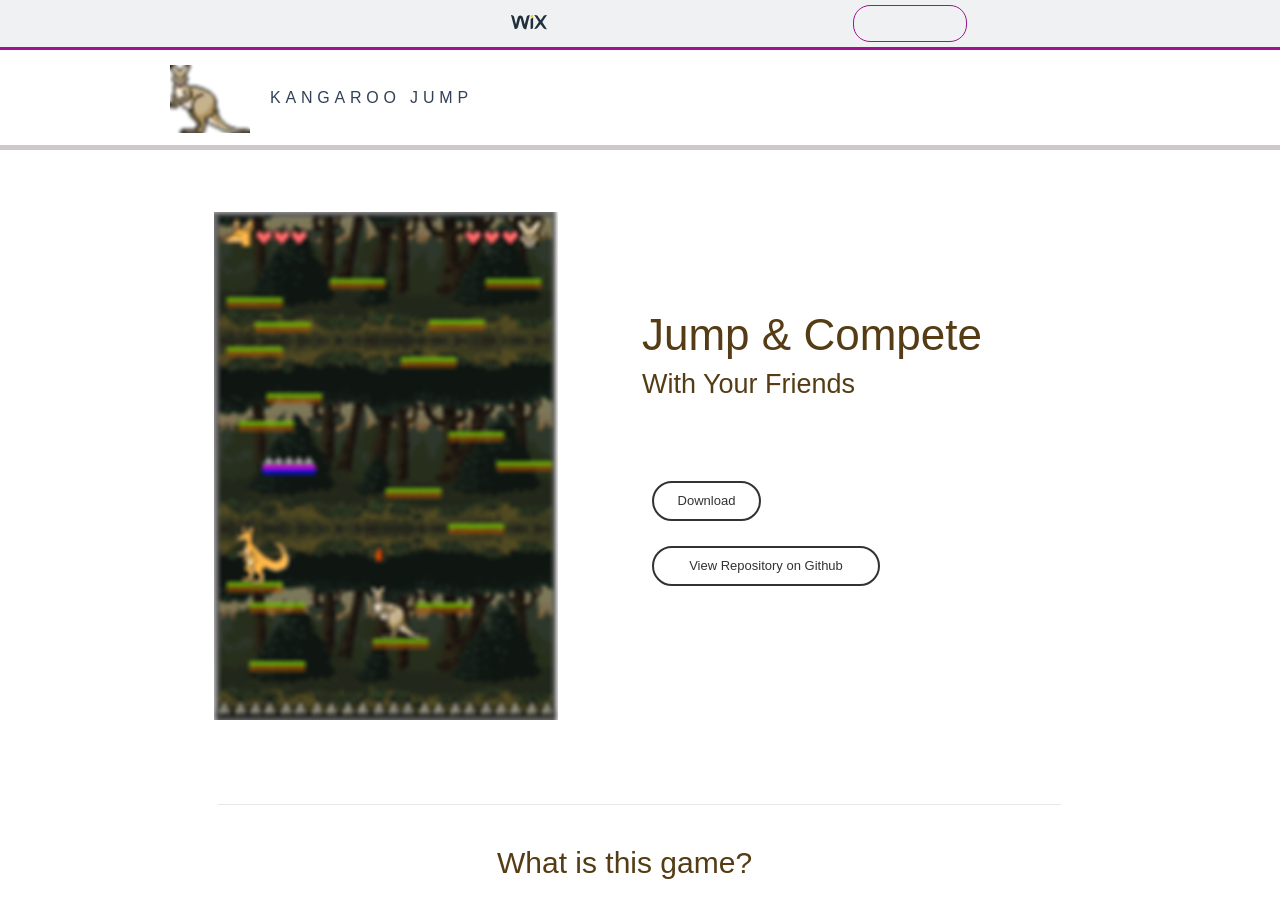
==== commit 41344d17: "Add files via upload" ====
--- a/docs/index.html
+++ b/docs/index.html
@@ -1,1423 +1,144 @@
-
-<!DOCTYPE html>
-<html lang="en">
-<head>
-    <meta http-equiv="X-UA-Compatible" content="IE=Edge"/>
-    
-    <meta charset="utf-8"/>
-    <meta name="generator" content="Wix.com Website Builder"/>
-    <link rel="shortcut icon" href="https://www.wix.com/favicon.ico" type="image/x-icon"/>
-    <link rel="apple-touch-icon" href="https://www.wix.com/favicon.ico" type="image/x-icon"/>
-    
-    
-    
-    
-    <meta http-equiv="X-Wix-Meta-Site-Id" content="3dacf042-424e-4400-9053-43d92b4008ba"/>
-    <meta http-equiv="X-Wix-Application-Instance-Id" content="f7f3c0b2-798a-426d-b7d1-658f3ed86f99"/>
-    
-    
-        <meta http-equiv="X-Wix-Published-Version" content="25"/>
-    
-    
-    
-        <meta http-equiv="etag" content="e0693733680b8f450db740d916d635ac"/>
-    
-    
-    <meta name = "format-detection" content = "telephone=no"/>
-    
-    
-
-    <meta name="SKYPE_TOOLBAR" content="SKYPE_TOOLBAR_PARSER_COMPATIBLE"/>
-
-    
-        <meta id="wixMobileViewport" name="viewport" content="width=980, user-scalable=yes"/>
-    
-    
-    
-    
-    
-
-    
-
-
-
-
-
-    <!-- META DATA -->
-    <script type="text/javascript">
-        
-
-        var serviceTopology = {"cacheKillerVersion":"1","staticServerUrl":"https://static.parastorage.com/","usersScriptsRoot":"//static.parastorage.com/services/wix-users/2.660.0","biServerUrl":"https://frog.wix.com/","userServerUrl":"https://users.wix.com/","billingServerUrl":"https://premium.wix.com/","mediaRootUrl":"https://static.wixstatic.com/","logServerUrl":"https://frog.wix.com/plebs","monitoringServerUrl":"https://TODO/","usersClientApiUrl":"https://users.wix.com/wix-users","publicStaticBaseUri":"//static.parastorage.com/services/wix-public/1.253.0","basePublicUrl":"https://www.wix.com/","postLoginUrl":"https://www.wix.com/my-account","postSignUpUrl":"https://www.wix.com/new/account","baseDomain":"wix.com","staticMediaUrl":"https://static.wixstatic.com/media","staticAudioUrl":"https://music.wixstatic.com/mp3","staticDocsUrl":"https://docs.wixstatic.com/ugd","emailServer":"https://assets.wix.com/common-services/notification/invoke","blobUrl":"https://static.parastorage.com/wix_blob","htmlEditorUrl":"http://editor.wix.com/html","siteMembersUrl":"https://users.wix.com/wix-sm","scriptsLocationMap":{"automation":"https://static.parastorage.com/services/automation/1.23.0","bootstrap":"https://static.parastorage.com/services/bootstrap/2.1229.80","ck-editor":"https://static.parastorage.com/services/ck-editor/1.87.3","core":"https://static.parastorage.com/services/core/2.1229.80","dbsm-editor-app":"https://static.parastorage.com/services/dbsm-editor-app/1.605.0","dbsm-viewer-app":"https://static.parastorage.com/services/dbsm-viewer-app/1.398.0","ecommerce":"https://static.parastorage.com/services/ecommerce/1.203.0","fallback-viewer-app":"https://static.parastorage.com/services/fallback-viewer-app/1.0.0","js-platform-apps-configuration":"https://static.parastorage.com/services/js-platform-apps-configuration/1.26.0","js-wixcode-sdk":"https://static.parastorage.com/services/js-wixcode-sdk/1.333.0","langs":"https://static.parastorage.com/services/langs/2.577.0","linguist-flags":"https://static.parastorage.com/services/linguist-flags/1.38.0","promote-analytics-adapter":"https://static.parastorage.com/services/promote-analytics-adapter/2.100.0","promote-seo-renderer":"https://static.parastorage.com/services/promote-seo-renderer/1.2.0","santa":"https://static.parastorage.com/services/santa/1.7099.2","santa-langs":"https://static.parastorage.com/services/santa-langs/1.4659.0","santa-resources":"https://static.parastorage.com/services/santa-resources/1.2.0","santa-site-auth-module":"https://static.parastorage.com/services/santa-site-auth-module/1.9.0","semi-native-sdk":"https://static.parastorage.com/services/semi-native-sdk/1.8.0","sitemembers":"https://static.parastorage.com/services/sm-js-sdk/1.31.0","skins":"https://static.parastorage.com/services/skins/2.1229.80","tpa":"https://static.parastorage.com/services/tpa/2.1065.0","web":"https://static.parastorage.com/services/web/2.1229.80","wix-bolt":"https://static.parastorage.com/services/wix-bolt/1.2412.0","wix-code-platform":"https://static.parastorage.com/services/wix-code-platform/1.95.0","wix-code-viewer-app":"https://static.parastorage.com/services/wix-code-viewer-app/1.68.0","wix-music-embed":"https://static.parastorage.com/services/wix-music-embed/1.26.0","wix-ui-santa":"https://static.parastorage.com/services/wix-ui-santa/1.49.0","wixapps":"https://static.parastorage.com/services/wixapps/2.486.0","wixcode-namespaces":"https://static.parastorage.com/services/wixcode-namespaces/1.66.0"},"developerMode":false,"productionMode":true,"staticServerFallbackUrl":"https://sslstatic.wix.com/","staticVideoUrl":"https://video.wixstatic.com/","cloudStorageUrl":"https://static.wixstatic.com/","usersDomainUrl":"https://users.wix.com/wix-users","scriptsDomainUrl":"https://static.parastorage.com/","userFilesUrl":"https://static.parastorage.com/","staticHTMLComponentUrl":"https://olinsd-wixsite-com.filesusr.com/","secured":true,"ecommerceCheckoutUrl":"https://www.safer-checkout.com/","premiumServerUrl":"https://premium.wix.com/","digitalGoodsServerUrl":"https://dgs.wixapps.net/","wixCloudBaseDomain":"wix-code.com","mailServiceSuffix":"/_api/common-services/notification/invoke","staticVideoHeadRequestUrl":"https://storage.googleapis.com/video.wixstatic.com","protectedPageResolverUrl":"https://site-pages.wix.com/_api/wix-public-html-info-webapp/resolve_protected_page_urls","mediaUploadServerUrl":"https://files.wix.com/","siteAssetsServerUrl":"https://siteassets.parastorage.com/pages","wixCodePreconnectUrl":"https://f0b0e1bc-8143-40c6-a82a-74fbf9b82354.static.pub.wix-code.com/","staticServerWixDomainUrl":"https://www.wix.com/_partials","adaptiveVideoDomain":"https://files.wix.com/","scriptsVersionsMap":{"santa-data-fixer":"1.414.0","santa-site-metadata":"1.244.0","santa-main-r":"1.100.0"},"publicStaticsUrl":"//static.parastorage.com/services/wix-public/1.253.0"};
-        var santaModels = true;
-        var isStreaming = true;
-        var rendererModel = {"metaSiteId":"3dacf042-424e-4400-9053-43d92b4008ba","siteInfo":{"documentType":"UGC","applicationType":"HtmlWeb","siteId":"f7f3c0b2-798a-426d-b7d1-658f3ed86f99","siteTitleSEO":"kangaroojump"},"clientSpecMap":{"1544":{"type":"public","applicationId":1544,"appDefinitionId":"14517e1a-3ff0-af98-408e-2bd6953c36a2","appDefinitionName":"Wix Chat","instance":"YTNjKuZKU6jzD03s1rhVMD6m2XeEQ6NM8LtoHf9cPeI.[base64]","instanceId":"54d12808-7e9a-4821-a36d-e214f81192bf","sectionPublished":true,"sectionMobilePublished":false,"sectionSeoEnabled":true,"widgets":{"14517f3f-ffc5-eced-f592-980aaa0bbb5c":{"widgetUrl":"https:\/\/engage.wixapps.net\/_api\/crm-inbox-server\/chat\/renderPublic\/index","widgetId":"14517f3f-ffc5-eced-f592-980aaa0bbb5c","refreshOnWidthChange":true,"gluedOptions":{"placement":"BOTTOM_RIGHT","verticalMargin":0.0,"horizontalMargin":0.0},"published":true,"mobilePublished":false,"seoEnabled":true,"preFetch":false,"shouldBeStretchedByDefault":false,"shouldBeStretchedByDefaultMobile":false,"componentFields":{},"tpaWidgetId":"wix_visitors","default":true}},"appRequirements":{"requireSiteMembers":false},"isWixTPA":true,"installedAtDashboard":false,"permissions":{"revoked":true},"appFields":{"featuresForNewPackagePicker":[{"forPackages":[{"packageId":"Professional","value":"50"},{"packageId":"Sales","value":"150"},{"packageId":"Teams","value":"Unlimited"}]},{"forPackages":[{"packageId":"Professional","value":"true"},{"packageId":"Sales","value":"true"},{"packageId":"Teams","value":"true"}]},{"forPackages":[{"packageId":"Professional","value":"true"},{"packageId":"Sales","value":"true"},{"packageId":"Teams","value":"true"}]},{"forPackages":[{"packageId":"Professional","value":"true"},{"packageId":"Sales","value":"true"},{"packageId":"Teams","value":"true"}]},{"forPackages":[{"packageId":"Professional","value":"true"},{"packageId":"Sales","value":"true"},{"packageId":"Teams","value":"true"}]},{"forPackages":[{"packageId":"Professional","value":"true"},{"packageId":"Sales","value":"true"},{"packageId":"Teams","value":"true"}]},{"forPackages":[{"packageId":"Professional","value":"true"},{"packageId":"Sales","value":"true"},{"packageId":"Teams","value":"true"}]},{"forPackages":[{"packageId":"Professional","value":"true"},{"packageId":"Sales","value":"true"},{"packageId":"Teams","value":"true"}]},{"forPackages":[{"packageId":"Sales","value":"true"},{"packageId":"Teams","value":"true"}]},{"forPackages":[{"packageId":"Teams","value":"true"}]}],"mostPopularPackage":"Sales","premiumBundle":{"parentAppId":"ee21fe60-48c5-45e9-95f4-6ca8f9b1c9d9","parentAppSlug":"ee21fe60-48c5-45e9-95f4-6ca8f9b1c9d9"}}},"5":{"type":"public","applicationId":5,"appDefinitionId":"14bca956-e09f-f4d6-14d7-466cb3f09103","appDefinitionName":"Wix Cashier","instance":"R61orE24T4yxNN59K9TYfyWU82o1DtdG-bCUOaId48I.[base64]","instanceId":"52f60299-da24-44c9-ac35-938f707578a8","sectionPublished":true,"sectionMobilePublished":false,"sectionSeoEnabled":true,"widgets":{},"appRequirements":{"requireSiteMembers":false},"isWixTPA":true,"installedAtDashboard":true,"permissions":{"revoked":false}},"10":{"type":"public","applicationId":10,"appDefinitionId":"1480c568-5cbd-9392-5604-1148f5faffa0","appDefinitionName":"Get Found on Google","instance":"R6IPaUrAHS9EwHIVVX7Mpx7Ts5JXRxQWj23QPUS7dGw.[base64]","instanceId":"a253c42f-f853-4528-92d6-e8a894832a17","sectionPublished":true,"sectionMobilePublished":false,"sectionSeoEnabled":true,"widgets":{},"appRequirements":{"requireSiteMembers":false},"isWixTPA":true,"installedAtDashboard":true,"permissions":{"revoked":false},"appFields":{}},"14":{"type":"public","applicationId":14,"appDefinitionId":"135c3d92-0fea-1f9d-2ba5-2a1dfb04297e","appDefinitionName":"Email Marketing","instance":"R342dpEXT52ljCm6sS1VMqtT63cf5ULMb6eZ7oTQyQY.[base64]","instanceId":"fa9aeb5d-f55c-4a51-a979-6f5c5ac2d32a","sectionPublished":true,"sectionMobilePublished":false,"sectionSeoEnabled":true,"widgets":{"141995eb-c700-8487-6366-a482f7432e2b":{"widgetUrl":"https:\/\/so-feed.codev.wixapps.net\/widget","widgetId":"141995eb-c700-8487-6366-a482f7432e2b","refreshOnWidthChange":true,"mobileUrl":"https:\/\/so-feed.codev.wixapps.net\/widget","published":true,"mobilePublished":true,"seoEnabled":true,"preFetch":false,"shouldBeStretchedByDefault":false,"shouldBeStretchedByDefaultMobile":false,"componentFields":{},"tpaWidgetId":"shoutout_feed","default":true}},"appRequirements":{"requireSiteMembers":false},"isWixTPA":true,"installedAtDashboard":true,"permissions":{"revoked":false},"appFields":{"premiumBundle":{"parentAppId":"ee21fe60-48c5-45e9-95f4-6ca8f9b1c9d9","parentAppSlug":"ee21fe60-48c5-45e9-95f4-6ca8f9b1c9d9"}}},"6":{"type":"public","applicationId":6,"appDefinitionId":"13ee94c1-b635-8505-3391-97919052c16f","appDefinitionName":"Wix Invoices","instance":"pcE2ig38IlIPV2moE9IaRW0ZyOkcmEfmqDnjdy73oyE.[base64]","instanceId":"28af29b9-e518-43c8-a62b-8185b9fcdd20","sectionPublished":true,"sectionMobilePublished":false,"sectionSeoEnabled":true,"widgets":{},"appRequirements":{"requireSiteMembers":false},"isWixTPA":true,"installedAtDashboard":true,"permissions":{"revoked":false},"appFields":null},"2015":{"type":"public","applicationId":2015,"appDefinitionId":"14ce1214-b278-a7e4-1373-00cebd1bef7c","appDefinitionName":"Wix Forms","instance":"U3suL9lGfxNKixl9ZjKYQAaEgp3f5cPi_yIRSLqrl-4.[base64]","instanceId":"3c54d090-e2cc-4cae-bd85-dd66453b08f8","sectionPublished":true,"sectionMobilePublished":false,"sectionSeoEnabled":true,"widgets":{},"appRequirements":{"requireSiteMembers":false},"isWixTPA":true,"installedAtDashboard":true,"permissions":{"revoked":false},"appFields":{"platform":{"editorScriptUrl":"https:\/\/static.parastorage.com\/services\/wix-form-builder\/1.793.0\/editor-app.bundle.min.js","viewerScriptUrl":"https:\/\/static.parastorage.com\/services\/wix-form-builder\/1.793.0\/viewer-app.bundle.min.js","hasDashboardComponent":true},"featuresForNewPackagePicker":[{"forPackages":[{"packageId":"Basic","value":"Unlimited"},{"packageId":"Mid_Range","value":"Unlimited"},{"packageId":"Pro","value":"Unlimited"}]},{"forPackages":[{"packageId":"Basic","value":"true"},{"packageId":"Mid_Range","value":"true"},{"packageId":"Pro","value":"true"}]},{"forPackages":[{"packageId":"Basic","value":"100MB Storage"},{"packageId":"Mid_Range","value":"1GB Storage"},{"packageId":"Pro","value":"10GB Storage"}]},{"forPackages":[{"packageId":"Basic","value":"10 Forms"},{"packageId":"Mid_Range","value":"100 Forms"},{"packageId":"Pro","value":"Unlimited"}]},{"forPackages":[{"packageId":"Basic","value":"1000 Submissions\/month"},{"packageId":"Mid_Range","value":"5000 Submissions\/month"},{"packageId":"Pro","value":"Unlimited"}]},{"forPackages":[{"packageId":"Basic","value":"1 User"},{"packageId":"Mid_Range","value":"5 Users"},{"packageId":"Pro","value":"Unlimited Users"}]},{"forPackages":[{"packageId":"Basic","value":"true"},{"packageId":"Mid_Range","value":"true"},{"packageId":"Pro","value":"true"}]},{"forPackages":[{"packageId":"Basic","value":"true"},{"packageId":"Mid_Range","value":"true"},{"packageId":"Pro","value":"true"}]},{"forPackages":[{"packageId":"Basic","value":"true"},{"packageId":"Mid_Range","value":"true"},{"packageId":"Pro","value":"true"}]},{"forPackages":[{"packageId":"Basic","value":"true"},{"packageId":"Mid_Range","value":"true"},{"packageId":"Pro","value":"true"}]},{"forPackages":[{"packageId":"Basic","value":"true"},{"packageId":"Mid_Range","value":"true"},{"packageId":"Pro","value":"true"}]},{"forPackages":[{"packageId":"Basic","value":"true"},{"packageId":"Mid_Range","value":"true"},{"packageId":"Pro","value":"true"}]},{"forPackages":[{"packageId":"Mid_Range","value":"true"},{"packageId":"Pro","value":"true"}]}],"mostPopularPackage":"Mid_Range","premiumBundle":{"parentAppId":"ee21fe60-48c5-45e9-95f4-6ca8f9b1c9d9","parentAppSlug":"ee21fe60-48c5-45e9-95f4-6ca8f9b1c9d9"}}},"9":{"type":"public","applicationId":9,"appDefinitionId":"f123e8f1-4350-4c9b-b269-04adfadda977","appDefinitionName":"Promote Home","instance":"K062oOLcLzo_4GkK4sgElhu3JQ6BhXIiR46B6MTPwGU.[base64]","instanceId":"90fe5f3a-ccc7-425c-a091-f0cf8b65a923","sectionPublished":true,"sectionMobilePublished":false,"sectionSeoEnabled":true,"widgets":{},"appRequirements":{"requireSiteMembers":false},"isWixTPA":true,"installedAtDashboard":true,"permissions":{"revoked":false},"appFields":{}},"13":{"type":"sitemembers","applicationId":13,"collectionType":"ApplyForMembership","collectionFormFace":"Register","collectionExposure":"Public","smcollectionId":"d8e0eaed-33f3-4b94-b8cd-33e5835af0f9"},"2":{"type":"appbuilder","applicationId":2,"appDefinitionId":"3d590cbc-4907-4cc4-b0b1-ddf2c5edf297","instanceId":"c9ae79bd-7c20-4821-97af-a3740449116b","state":"Initialized"},"12":{"type":"public","applicationId":12,"appDefinitionId":"14b89688-9b25-5214-d1cb-a3fb9683618b","appDefinitionName":"Mobile App-Social Posts","instance":"q_mqGXpQ2mHyK2bb93URzHxfuDP8ziB9Buu29d-7wVI.[base64]","instanceId":"64502f04-4f43-496e-ba23-0c1eb575c615","sectionPublished":true,"sectionMobilePublished":false,"sectionSeoEnabled":true,"widgets":{},"appRequirements":{"requireSiteMembers":false},"isWixTPA":true,"installedAtDashboard":true,"permissions":{"revoked":false},"appFields":{}},"7":{"type":"public","applicationId":7,"appDefinitionId":"150ae7ee-c74a-eecd-d3d7-2112895b988a","appDefinitionName":"Marketing Integration","instance":"J0amgUzKUERR3sFT2oUysrBg0jyJ5uj7SwTN7wNR2oI.[base64]","instanceId":"4a917714-b869-4a45-9a97-e6d5731b9a69","sectionPublished":true,"sectionMobilePublished":false,"sectionSeoEnabled":true,"widgets":{},"appRequirements":{"requireSiteMembers":false},"isWixTPA":true,"installedAtDashboard":true,"permissions":{"revoked":false},"appFields":{}},"-666":{"type":"metasite","metaSiteId":"3dacf042-424e-4400-9053-43d92b4008ba","appDefId":"22bef345-3c5b-4c18-b782-74d4085112ff","instance":"WEUZS2h0aGHJHqllWxCbmjClnJ_Xsl27h-_Dd0uGrbI.[base64]","applicationId":-666},"3893":{"type":"siteextension","applicationId":3893,"appDefinitionId":"675bbcef-18d8-41f5-800e-131ec9e08762","instance":"wixcode-pub.634cf1099b5d56c53094acd52dfd0b1bd3221b76.[base64]","instanceId":"f0b0e1bc-8143-40c6-a82a-74fbf9b82354"},"2962":{"type":"public","applicationId":2962,"appDefinitionId":"14271d6f-ba62-d045-549b-ab972ae1f70e","appDefinitionName":"Wix Pro Gallery","instance":"YtZPYrhF_bO6PnIERR3ALzYYK4ROvGecUs9lNMgiIr4.[base64]","instanceId":"4d37b4ac-b4b2-4794-8883-15cea79a26d5","appWorkerUrl":"https:\/\/progallery.wix.com\/worker.html","sectionPublished":true,"sectionMobilePublished":false,"sectionSeoEnabled":true,"widgets":{"14f7938f-fa9a-e9e3-3a24-089172dccb28":{"widgetUrl":"https:\/\/progallery.wix.com\/checkout","widgetId":"14f7938f-fa9a-e9e3-3a24-089172dccb28","refreshOnWidthChange":true,"mobileUrl":"https:\/\/progallery.wix.com\/checkout","appPage":{"id":"checkout_page","name":"Checkout Page","defaultPage":"","hidden":true,"multiInstanceEnabled":false,"order":2,"indexable":true,"fullPage":true,"landingPageInMobile":true,"hideFromMenu":true},"published":true,"mobilePublished":true,"seoEnabled":false,"preFetch":true,"shouldBeStretchedByDefault":true,"shouldBeStretchedByDefaultMobile":false,"componentFields":{},"default":false},"14f79354-c828-13e0-1246-058b79e70c1a":{"widgetUrl":"https:\/\/progallery.wix.com\/cart.html","widgetId":"14f79354-c828-13e0-1246-058b79e70c1a","refreshOnWidthChange":true,"mobileUrl":"https:\/\/progallery.wix.com\/cart.html","published":true,"mobilePublished":true,"seoEnabled":false,"preFetch":false,"shouldBeStretchedByDefault":false,"shouldBeStretchedByDefaultMobile":false,"componentFields":{},"tpaWidgetId":"cart","default":false},"1491fc25-fcd2-9c08-c74f-67b98b69ac4a":{"widgetUrl":"https:\/\/progallery.wix.com\/multishare.html","widgetId":"1491fc25-fcd2-9c08-c74f-67b98b69ac4a","refreshOnWidthChange":true,"mobileUrl":"https:\/\/progallery.wix.com\/multishare.html","published":true,"mobilePublished":true,"seoEnabled":true,"preFetch":false,"shouldBeStretchedByDefault":false,"shouldBeStretchedByDefaultMobile":true,"componentFields":{},"tpaWidgetId":"multishare_widget","default":false},"144f04b9-aab4-fde7-179b-780c11da4f46":{"widgetUrl":"https:\/\/progallery.wix.com\/fullscreen","widgetId":"144f04b9-aab4-fde7-179b-780c11da4f46","refreshOnWidthChange":true,"mobileUrl":"https:\/\/progallery.wix.com\/fullscreen","appPage":{"id":"fullscreen_page","name":"Fullscreen Page","defaultPage":"","hidden":true,"multiInstanceEnabled":false,"order":1,"indexable":true,"fullPage":true,"landingPageInMobile":false,"hideFromMenu":true},"published":true,"mobilePublished":true,"seoEnabled":true,"preFetch":false,"shouldBeStretchedByDefault":true,"shouldBeStretchedByDefaultMobile":false,"componentFields":{"useSsrSeo":true},"default":false},"142bb34d-3439-576a-7118-683e690a1e0d":{"widgetUrl":"https:\/\/progallery.wix.com\/gallery.html","widgetId":"142bb34d-3439-576a-7118-683e690a1e0d","refreshOnWidthChange":true,"mobileUrl":"https:\/\/progallery.wix.com\/gallery.html","published":true,"mobilePublished":true,"seoEnabled":true,"preFetch":false,"shouldBeStretchedByDefault":true,"shouldBeStretchedByDefaultMobile":false,"componentFields":{"useSsrSeo":true,"mobileSettingsEnabled":true,"componentUrl":"https:\/\/static.parastorage.com\/services\/pro-gallery-santa-wrapper\/1.308.0\/viewer.bundle.min.js"},"tpaWidgetId":"pro-gallery","default":true},"14f793c4-68e4-1d4f-3a24-089172dccb28":{"widgetUrl":"https:\/\/progallery.wix.com\/thankyou","widgetId":"14f793c4-68e4-1d4f-3a24-089172dccb28","refreshOnWidthChange":true,"mobileUrl":"https:\/\/progallery.wix.com\/thankyou","appPage":{"id":"thank_you_page","name":"Thank you Page","defaultPage":"","hidden":true,"multiInstanceEnabled":false,"order":3,"indexable":true,"fullPage":false,"landingPageInMobile":false,"hideFromMenu":true},"published":true,"mobilePublished":true,"seoEnabled":false,"preFetch":false,"shouldBeStretchedByDefault":true,"shouldBeStretchedByDefaultMobile":false,"componentFields":{},"default":false}},"appRequirements":{"requireSiteMembers":false},"isWixTPA":true,"installedAtDashboard":false,"permissions":{"revoked":true},"appFields":{"platform":{"baseUrls":{"santaWrapperBaseUrl":"https:\/\/static.parastorage.com\/services\/pro-gallery-santa-wrapper\/1.308.0\/"},"viewerScriptUrl":"https:\/\/static.parastorage.com\/services\/pro-gallery-santa-wrapper\/1.308.0\/viewerScript.bundle.min.js"}}},"3":{"type":"public","applicationId":3,"appDefinitionId":"141fbfae-511e-6817-c9f0-48993a7547d1","appDefinitionName":"Inbox","instance":"mTEGdvXKf3By9IxFuh3wVAGEz1aX3PbPEt1gvIMIUB4.[base64]","instanceId":"2b407311-e36e-4e40-b5cb-1a0e907854b2","sectionPublished":true,"sectionMobilePublished":false,"sectionSeoEnabled":true,"widgets":{},"appRequirements":{"requireSiteMembers":false},"isWixTPA":true,"installedAtDashboard":true,"permissions":{"revoked":false},"appFields":null},"18":{"type":"public","applicationId":18,"appDefinitionId":"ea2821fc-7d97-40a9-9f75-772f29178430","appDefinitionName":"Workflows","instance":"cspiIdD45VubZtgChdJsk4aAN0ZISvT_spxY0jeoYuU.[base64]","instanceId":"80c8f8dd-4845-4998-9906-eb2f7ee49b0a","sectionPublished":true,"sectionMobilePublished":false,"sectionSeoEnabled":true,"widgets":{},"appRequirements":{"requireSiteMembers":false},"isWixTPA":true,"installedAtDashboard":true,"permissions":{"revoked":false},"appFields":{}},"16":{"type":"public","applicationId":16,"appDefinitionId":"139ef4fa-c108-8f9a-c7be-d5f492a2c939","appDefinitionName":"Automated Emails","instance":"rxTyX4B7IDMsvX4ijhqmrFdUncNcy8mupI7lf_htt7U.[base64]","instanceId":"d92276bc-bb38-4735-bab4-dd301e3fb01d","sectionPublished":true,"sectionMobilePublished":false,"sectionSeoEnabled":true,"widgets":{},"appRequirements":{"requireSiteMembers":false},"isWixTPA":true,"installedAtDashboard":true,"permissions":{"revoked":false}},"11":{"type":"public","applicationId":11,"appDefinitionId":"e3118e0a-b1c1-4e1d-b67d-ddf0cb92309b","appDefinitionName":"Promote VideoMaker Home","instance":"fJD9o7C7hXYe118qoAhynCgY4Sf5j8_vVmmF-svysNU.[base64]","instanceId":"85c9cdb2-b447-496f-bd99-436d3c13f7e7","sectionPublished":true,"sectionMobilePublished":false,"sectionSeoEnabled":true,"widgets":{},"appRequirements":{"requireSiteMembers":false},"isWixTPA":false,"installedAtDashboard":true,"permissions":{"revoked":false},"appFields":{}},"8":{"type":"public","applicationId":8,"appDefinitionId":"55cd9036-36bb-480b-8ddc-afda3cb2eb8d","appDefinitionName":"PriceQuotes","instance":"XA2mrwVGZZbLwdEa6NZCz8jWadAi_HXwNP48q6awYmI.[base64]","instanceId":"d9e1a83f-6578-45d8-afeb-4cc0487bbcf3","sectionPublished":true,"sectionMobilePublished":false,"sectionSeoEnabled":true,"widgets":{},"appRequirements":{"requireSiteMembers":false},"isWixTPA":true,"installedAtDashboard":true,"permissions":{"revoked":false},"appFields":{}},"15":{"type":"public","applicationId":15,"appDefinitionId":"146c0d71-352e-4464-9a03-2e868aabe7b9","appDefinitionName":"Ascend Tasks","instance":"rW4zVM1nJ6UgVz7Lqy7vUR644VditttFY5ktdGIlVzU.[base64]","instanceId":"73d4a359-c33d-4dc9-9e42-594d2786c3cd","sectionPublished":true,"sectionMobilePublished":false,"sectionSeoEnabled":true,"widgets":{},"appRequirements":{"requireSiteMembers":false},"isWixTPA":true,"installedAtDashboard":true,"permissions":{"revoked":false},"appFields":{}}},"premiumFeatures":[],"geo":"USA","languageCode":"en","locale":"en-us","previewMode":false,"userId":"3268e51c-7e9b-43da-84e9-d86c9dd6f3ee","siteMetaData":{"preloader":{"uri":"","enabled":false},"adaptiveMobileOn":true,"quickActions":{"socialLinks":[],"colorScheme":"dark","configuration":{"quickActionsMenuEnabled":false,"navigationMenuEnabled":true,"phoneEnabled":false,"emailEnabled":false,"addressEnabled":false,"socialLinksEnabled":false}},"contactInfo":{"companyName":"","phone":"","fax":"","email":"","address":""},"renderHints":{"containsTPA":false,"isMeshReady":true,"containsAppPart":false,"containsAppPart2":false}},"runningExperiments":{"sv_useWixCodeViewerApp":"new","sv_includeRavenInPreview":"new","renderAboveTheFold":"new","useEarlyLinkCheck":"new","sv_ssrTpaAboveTheFold":"new","sv_staticsWixCodeViewerApp":"new","sv_ssrLoadProGallery":"new","sv_loginSocialBarSelect":"new","sv_blogStudioExperiment":"old","sv_removeTestNode":"new","preloadBoltScript":"new","sv_reportIframeStartLoadingInWarmup":"new","sv_ampLinkTag":"new","bv_layout_props":"new","sv_newTPANativeDataFlow":"new","sv_fix_animation_delay":"new","sv_contactFormUseFormBuilderSubmit":"new","sv_wixSiteUrlFallback":"new","sv_ssrNoPagesData":"new","sv_twitterMetaTags":"new","sv_dontDeleteSvSessionCookieOnLogout":"new","sv_tpaSetPageMetadata":"new","sv_wixInternalAuthDialogsNew":"new","sv_addSiteRevisionToMembersCalls":"new","earlyLoadJSEx":"new","preconnectTPA":"new","newLoginTheme":"new","sv_fontsByAgent":"new","sv_fixedMobileHeader":"new","sv_ssrLoadArtStore":"new","sv_ssrBufferEvents":"new","preconnectApps":"new","sv_tpaInnerRouteNavigation":"new","sv_blogSocialCounters":"new","sv_meshReadyFallback":"new","sv_tinyMenuCloseOnClickOutside":"new","sv_meshLayout":"new","sv_tpaRevokeInTemplate":"new","sv_loadUserGeneratedAppsAfterBootstrap":"new","sv_ssr_image_src":"new","ssrFontShortcut":"new","sv_ssrLoadBookings":"new","sv_tpaStateChangedEvent":"new","sv_controllerScripts":"new","wixCodeNoIframe":"new","useRegExpForFontsParse":"new","sv_orphanSlideDataFixer":"new","sv_nativeComponents":"new","useFontFaceSet":"new","sv_hideCompInSafari":"new","sv_postmessage_security":"new","sv_enableBackgroundVideoOnTablet":"new","sv_tpaAddChatApp":"new","sv_restoreAutosaveWhenMobileFails":"new","sv_ssrLoadRestaurants":"new","sv_ssrLoadGetSubscrbers":"new","ssrCompPrefetch":"new","displayWixAdsNewVersion":"new","sv_useBackendGoogleOAuthFlow":"new","sv_bookingsFES":"old","sv_getDataFixedPageJsonAndUseThem":"new","sv_videobox_mobile":"new","sv_image_name_url":"new","sv_contactFormSubmitPromoteAnalytics":"new","earlyLoadJS":"new","xsrfHeaderOnPostRequests":"new","preloadBoltScriptExtra":"new","sv_loadGhostStructure":"new","sv_includeBlankUrl":"new","fontCssInRenderer":"new","sv_contactFormAscendEmail":"new","sv_ssrCache":"new"},"urlFormatModel":{"format":"slash","forbiddenPageUriSEOs":["app","apps","_api","robots.txt","sitemap.xml","feed.xml","sites"],"pageIdToResolvedUriSEO":{}},"passwordProtectedPages":[],"useSandboxInHTMLComp":true,"siteMediaToken":"eyJhbGciOiJIUzI1NiJ9.[base64].Heyr98QtoaqnwXlv-1_JhVLaIjq56tofde7J9hjCk4E","mediaAuthToken":"eyJhbGciOiJIUzI1NiJ9.[base64].QvunY5asz11Dz_8dbaaURiHN9R7uPaed7Md3MhGrp98","pagesPlatformApplications":{"u057q":["14ce1214-b278-a7e4-1373-00cebd1bef7c"]},"sitePropertiesInfo":{"siteDisplayName":"Kangaroojump","locale":"en-us","currency":"USD","timeZone":"America\/New_York"},"seo":false,"pageList":{"pages":[{"pageId":"bl34t","title":"Team","pageUriSEO":"copy-of-demo","pageJsonFileName":"3268e5_5632f1c4ac1d672e8bc5bffd03200bb4_25.json"},{"pageId":"lxpb5","title":"Process","pageUriSEO":"copy-of-demo-1","pageJsonFileName":"3268e5_e6c66ea82ee36a4482075aec24815ac8_25.json"},{"pageId":"u057q","title":"Contacts","pageUriSEO":"copy-of-team","pageJsonFileName":"3268e5_d06f832085140ce4bab6627d4075287d_24.json"},{"pageId":"tnya5","title":"Demo","pageUriSEO":"demo","pageJsonFileName":"3268e5_f83074097d86b0ac460f4f389a0ad60b_9.json"},{"pageId":"xkzux","title":" Home","pageUriSEO":"home","pageJsonFileName":"3268e5_7730e34b08f312aead1cf96a27296782_25.json"},{"pageId":"b44ww","title":"Design Bank","pageUriSEO":"design-bank","pageJsonFileName":"3268e5_51160227afe46100e3f6759f33b07076_8.json"}],"mainPageId":"xkzux","masterPageJsonFileName":"3268e5_e51f458cde90c25779e2f10586606efe_25.json","topology":[{"baseUrl":"https:\/\/static.wixstatic.com\/","parts":"sites\/{filename}.z?v=3"},{"baseUrl":"https:\/\/staticorigin.wixstatic.com\/","parts":"sites\/{filename}.z?v=3"},{"baseUrl":"https:\/\/fallback.wix.com\/","parts":"wix-html-editor-pages-webapp\/page\/{filename}"}],"fixedPagePath":{"baseUrl":"siteassets.parastorage.com\/pages","parts":"\/fixedData?ck={ck}&experiments={experiments}&isHttps={isHttps}&isUrlMigrated={isUrlMigrated}&metaSiteId={metaSiteId}&pageId={pageId}&quickActionsMenuEnabled={quickActionsMenuEnabled}&siteId=f7f3c0b2-798a-426d-b7d1-658f3ed86f99v=3&version={version}"}}};
-        var publicModel = {"domain":"wixsite.com","externalBaseUrl":"https:\/\/olinsd.wixsite.com\/kangaroojump","unicodeExternalBaseUrl":"https:\/\/olinsd.wixsite.com\/kangaroojump","pageList":{"pages":[{"pageId":"bl34t","title":"Team","pageUriSEO":"copy-of-demo","pageJsonFileName":"3268e5_5632f1c4ac1d672e8bc5bffd03200bb4_25.json"},{"pageId":"lxpb5","title":"Process","pageUriSEO":"copy-of-demo-1","pageJsonFileName":"3268e5_e6c66ea82ee36a4482075aec24815ac8_25.json"},{"pageId":"u057q","title":"Contacts","pageUriSEO":"copy-of-team","pageJsonFileName":"3268e5_d06f832085140ce4bab6627d4075287d_24.json"},{"pageId":"tnya5","title":"Demo","pageUriSEO":"demo","pageJsonFileName":"3268e5_f83074097d86b0ac460f4f389a0ad60b_9.json"},{"pageId":"xkzux","title":" Home","pageUriSEO":"home","pageJsonFileName":"3268e5_7730e34b08f312aead1cf96a27296782_25.json"},{"pageId":"b44ww","title":"Design Bank","pageUriSEO":"design-bank","pageJsonFileName":"3268e5_51160227afe46100e3f6759f33b07076_8.json"}],"mainPageId":"xkzux","masterPageJsonFileName":"3268e5_e51f458cde90c25779e2f10586606efe_25.json","topology":[{"baseUrl":"https:\/\/static.wixstatic.com\/","parts":"sites\/{filename}.z?v=3"},{"baseUrl":"https:\/\/staticorigin.wixstatic.com\/","parts":"sites\/{filename}.z?v=3"},{"baseUrl":"https:\/\/fallback.wix.com\/","parts":"wix-html-editor-pages-webapp\/page\/{filename}"}],"fixedPagePath":{"baseUrl":"siteassets.parastorage.com\/pages","parts":"\/fixedData?ck={ck}&experiments={experiments}&isHttps={isHttps}&isUrlMigrated={isUrlMigrated}&metaSiteId={metaSiteId}&pageId={pageId}&quickActionsMenuEnabled={quickActionsMenuEnabled}&siteId=f7f3c0b2-798a-426d-b7d1-658f3ed86f99v=3&version={version}"}},"timeSincePublish":271727540,"favicon":"","deviceInfo":{"deviceType":"Desktop","browserType":"Chrome","browserVersion":73},"siteRevision":25,"sessionInfo":{"hs":577680427,"svSession":"3955e561d1b1464b23c933b9e4cf60b7409a79424da5f6e8bf8ba883bb35f0d88ce02d7833917f78e1f2cf517f5042401e60994d53964e647acf431e4f798bcd31ab07b9e61cf0d8d50d92d20947fb7f47ca33a3b5e853a17b03dc7db05e7c99","ctToken":"[base64]","isAnonymous":false,"visitorId":"5dd534e9-cb4a-4615-b9fb-4a3cc8028b02"},"metaSiteFlags":[],"siteMembersProtectedPages":[],"indexable":true,"hasBlogAmp":false,"renderTime":1556912507037,"siteDisplayName":"Kangaroojump","siteAssets":{"cacheVersions":{"dataFixer":1}},"siteMeshReady":true,"layoutMechanism":"MESH"};
-
-        var googleAnalytics = "";
-        var ipAnonymization = false;
-
-        var googleRemarketing = "";
-        var googleTagManager = "";
-        var facebookRemarketing = "";
-        var yandexMetrika = "";
-    </script>
-    
-    
-    
-        <script>
-            // BEAT MESSAGE
-            var wixBiSession = {
-                initialTimestamp: Date.now()
-                , requestId: (function(m) { return m ? m[1] : ''})(document.cookie.match(/requestId=([^;]*)/))
-                , viewerSessionId: 'xxxxxxxx-xxxx-4xxx-yxxx-xxxxxxxxxxxx'.replace(/[xy]/g,function(c){var r=Math.random()*16|0,v=c=='x'?r:(r&0x3|0x8);return v.toString(16);})
-                , initialRequestTimestamp: (function() {return performance.timeOrigin ? performance.timeOrigin : Date.now() - performance.now();})()
-                , visitorId: publicModel.sessionInfo.visitorId
-                
-                , is_rollout: 0
-                , is_platform_loaded: 1
-                , dc: '42'
-                , renderType: 'bolt'
-                , wixBoltExclusionReason: ''
-                , wixBoltExclusionReasonMoreInfo: ''
-                , sendBeacon: /(\?|\&)suppressbi\=true(\&|$)/.test(location.search) ?
-                    function() {} :
-                    function(url) {
-                        var sent = false;
-                        try {
-                            sent = navigator.sendBeacon(url);
-                        } catch (e) {}
-                        if (!sent) {
-                            (new Image()).src = url;
-                        }
-                    }
-                , sendBeat: (function () {
-                    var caching, match = document.cookie.match(/ssr-caching="cache.desc=(\w+).(?:varnish=(\w+))?/);
-                    if (!match) {
-                        caching = 'none';
-                    } else if (!match[2]) {
-                        caching = match[1] + ',none';
-                    } else {
-                        caching = match.slice(1).join();
-                    }
-                    var isCached = caching.indexOf("hit") === 0;
-                    var beatUrl = 'https://frog.wix.com/bt?src=29&evid=3'
-                        + '&v=1.2412.0'
-                        + '&msid=3dacf042-424e-4400-9053-43d92b4008ba'
-                        + '&isp=0'
-                        + '&st=2'
-                        + '&dc=42'
-                        + '&iss=1'
-                        + '&url=' + encodeURIComponent(location.href.replace(/^http(s)?:\/\/(www\.)?/, ''))
-                        + '&is_cached=' + isCached
-                        + '&caching=' + caching;
-                    var referrer = document.referrer;
-                    if (referrer) {
-                        beatUrl += '&ref=' + encodeURIComponent(referrer);
-                    }
-                    match = document.cookie.match(/_wixCIDX=([^;]*)/)
-                    if (match) {
-                        beatUrl += '&client_id=' + match[1];
-                    }
-                    return function(et, name, extra, isPageEvent) {
-                        var tts = '';
-                        if (performance.now) {
-                            tts = '&tts=' + Math.round(performance.now());
-                        }
-                        if (name && performance.mark) {
-                            performance.mark(name + ' (beat ' + et + ')');
-                        }
-                        var ts = et === 1 ? 0 : Date.now() - wixBiSession.initialTimestamp;
-                        extra = extra || ''
-                        if (extra.indexOf('pn=') === -1) {
-                            extra = '&pn=1' + extra
-                        }
-                        if (isPageEvent) {
-                            beatUrl = beatUrl.replace('evid=3', 'evid=5');
-                        }
-                        wixBiSession.sendBeacon(beatUrl
-                            + '&et=' + et
-                            + (name ? '&event_name=' + encodeURIComponent(name) : '')
-                            + '&ts=' + ts + tts
-                            + '&vsi=' + wixBiSession.viewerSessionId
-                            + '&rid=' + wixBiSession.requestId
-                            + '&viewer_name=' + encodeURIComponent(wixBiSession.renderType)
-                            + '&is_rollout=' + wixBiSession.is_rollout
-                            + (wixBiSession.visitorId ? '&vid=' + wixBiSession.visitorId  : '')
-                            + (wixBiSession.siteMemberId ? '&mid=' + wixBiSession.siteMemberId  : '')
-                            + extra
-                        );
-                    }
-                })()
-            };
-            wixBiSession.sendBeat(1, 'Init');
-            // BEAT MESSAGE END
-        </script>
-    
-    
-    <script type="text/javascript">
-        (function(x,e,o,s,n){var a=window.fedops||{};a.apps=a.apps||{};a.apps[x]={startLoadTime:e&&e.now&&e.now()};try{a.sessionId=o.getItem("fedops.logger.sessionId")}catch(x){}a.sessionId=a.sessionId||window.wixBiSession.viewerSessionId;window.fedops=a;var d="//frog.wix.com/bolt-performance?appName="+x+"&src=72&evid=21"+'&dc=42'+"&is_rollout="+wixBiSession.is_rollout+ '&st=2'+ '&isp=0'+"&session_id="+a.sessionId+"&_="+s();if(!!n&&!!n.sendBeacon){n.sendBeacon(d)}else{(new Image).src=d}})('bolt-viewer',window.performance,window.localStorage,Math.random,window.navigator);
-    </script>
-    
-    
-    
-    
-    
-    
-        <meta name="fragment" content="!"/>
-    
-    
-    <!-- DATA -->
-    <script type="text/javascript">
-        
-            var adData = {};
-            var mobileAdData = {};
-        
-        var usersDomain = "https://users.wix.com/wix-users";
-        
-    </script>
-    
-    
-    
-    
-    
-    
-    
-    
-    
-    
-    
-    <script type="text/javascript">
-      var santaBase = 'https://static.parastorage.com/services/santa/1.7099.2';
-      var boltBase = 'https://static.parastorage.com/services/wix-bolt/1.2412.0';
-    </script>
-    
-
-    
-    
-    <script>
-      var requirejs = {
-        onNodeCreated: function(node) {
-          var src = node.getAttribute('src');
-          var shouldIgnore = ['googletagmanager.com', 'google-analytics.com', 'googleadservices.com', 'doubleclick.net', 'connect.facebook.net'].some(function (domain) {
-              return src.indexOf(domain) !== -1;
-          });
-          if (!shouldIgnore) {
-              node.setAttribute('crossorigin', 'anonymous')
-          }
-        }
-      }
-    </script>
-
-    
-    <script>
-      window.messageBuffer = [];
-      window.messageHandler = function(event) {messageBuffer.push(event)};
-      window.addEventListener('message', window.messageHandler, false);
-    </script>
-    
-
-    
-    <script id="sentry">(function(c,t,u,n,p,l,y,z,v){function e(b){if(!w){w=!0;var d=t.getElementsByTagName(u)[0],a=t.createElement(u);a.src=z;a.crossorigin="anonymous";a.addEventListener("load",function(){try{c[n]=q;c[p]=r;var a=c[l],d=a.init;a.init=function(a){for(var b in a)Object.prototype.hasOwnProperty.call(a,b)&&(v[b]=a[b]);d(v)};B(b,a)}catch(A){console.error(A)}});d.parentNode.insertBefore(a,d)}}function B(b,d){try{for(var a=0;a<b.length;a++)if("function"===typeof b[a])b[a]();var f=m.data,g=!1,h=!1;for(a=0;a<f.length;a++)if(f[a].f){h=
-            !0;var e=f[a];!1===g&&"init"!==e.f&&d.init();g=!0;d[e.f].apply(d,e.a)}!1===h&&d.init();var k=c[n],l=c[p];for(a=0;a<f.length;a++)f[a].e&&k?k.apply(c,f[a].e):f[a].p&&l&&l.apply(c,[f[a].p])}catch(C){console.error(C)}}for(var g=!0,x=!1,k=0;k<document.scripts.length;k++)if(-1<document.scripts[k].src.indexOf(y)){g="no"!==document.scripts[k].getAttribute("data-lazy");break}var w=!1,h=[],m=function(b){(b.e||b.p||b.f&&-1<b.f.indexOf("capture")||b.f&&-1<b.f.indexOf("showReportDialog"))&&g&&e(h);m.data.push(b)};
-            m.data=[];c[l]={onLoad:function(b){h.push(b);g&&!x||e(h)},forceLoad:function(){x=!0;g&&setTimeout(function(){e(h)})}};"init addBreadcrumb captureMessage captureException captureEvent configureScope withScope showReportDialog".split(" ").forEach(function(b){c[l][b]=function(){m({f:b,a:arguments})}});var q=c[n];c[n]=function(b,d,a,f,e){m({e:[].slice.call(arguments)});q&&q.apply(c,arguments)};var r=c[p];c[p]=function(b){m({p:b.reason});r&&r.apply(c,arguments)};g||setTimeout(function(){e(h)})})(window,document,
-            "script","onerror","onunhandledrejection","Sentry","8b4e078a51d04e0e9efdf470027f0ec1","https://browser.sentry-cdn.com/4.6.2/bundle.min.js",{"dsn":"https://8b4e078a51d04e0e9efdf470027f0ec1@sentry.wixpress.com/3"});</script>
-    
-    
-    <script async data-main="https://static.parastorage.com/services/wix-bolt/1.2412.0/bolt-main/app/main-r.min.js" src="https://static.parastorage.com/unpkg/requirejs-bolt@2.3.6/requirejs.min.js"></script>
-    
-    <script>
-      function polyfillsAreLoaded() {
-        var script = document.createElement('script');
-        script.src = 'https://static.parastorage.com/services/wix-bolt/1.2412.0/bolt-main/app/main-r.min.js';
-        
-        script.setAttribute('crossorigin', 'anonymous')
-        
-        document.head.appendChild(script);
-      }
-    </script>
-
-    
-    
-    
-    
-    <link id="viewerMainStyle" rel="stylesheet" type="text/css" href="https://static.parastorage.com/services/wix-bolt/1.2412.0/node_modules/wix-santa/static/css/viewer.min.css">
-    
-    
-
-    
-    
-
-    
-    <link rel="stylesheet" type="text/css" href="https://static.parastorage.com/services/santa-resources/resources/viewer/user-site-fonts/v5/languages.css">
-    <link rel="stylesheet" type="text/css" href="https://fonts.googleapis.com/css?family=Anton:n,b,i,bi|Basic:n,b,i,bi|Caudex:n,b,i,bi|Chelsea+Market:n,b,i,bi|Corben:n,b,i,bi|EB+Garamond:n,b,i,bi|Enriqueta:n,b,i,bi|Forum:n,b,i,bi|Fredericka+the+Great:n,b,i,bi|Jockey+One:n,b,i,bi|Josefin+Slab:n,b,i,bi|Jura:n,b,i,bi|Kelly+Slab:n,b,i,bi|Marck+Script:n,b,i,bi|Lobster:n,b,i,bi|Mr+De+Haviland:n,b,i,bi|Niconne:n,b,i,bi|Noticia+Text:n,b,i,bi|Overlock:n,b,i,bi|Patrick+Hand:n,b,i,bi|Play:n,b,i,bi|Sarina:n,b,i,bi|Signika:n,b,i,bi|Spinnaker:n,b,i,bi|Monoton:n,b,i,bi|Sacramento:n,b,i,bi|Cookie:n,b,i,bi|Raleway:n,b,i,bi|Open+Sans+Condensed:300:n,b,i,bi|Amatic+SC:n,b,i,bi|Cinzel:n,b,i,bi|Sail:n,b,i,bi|Playfair+Display:n,b,i,bi|Libre+Baskerville:n,b,i,bi|Roboto:n,b,i,bi|Roboto:n,b,i,bi|Roboto:n,b,i,bi|Work+Sans:n,b,i,bi|Work+Sans:n,b,i,bi|Poppins:n,b,i,bi|Poppins:n,b,i,bi|Barlow:n,b,i,bi|Barlow:n,b,i,bi|Oswald:n,b,i,bi|Oswald:n,b,i,bi|Oswald:n,b,i,bi|Cormorant+Garamond:n,b,i,bi|Cormorant+Garamond:n,b,i,bi|Cormorant+Garamond:n,b,i,bi|Playfair+Display:n,b,i,bi|Dancing+Script:n,b,i,bi|Damion:n,b,i,bi|Suez+One:n,b,i,bi|Rozha+One:n,b,i,bi|Raleway:n,b,i,bi|Lato:n,b,i,bi|Questrial:n,b,i,bi|Montserrat:n,b,i,bi|&amp;subset=hebrew,arabic,latin">
-    
-
-    
-
-    
-
-
-        
-                
-
-
-    
-        
-            <title>Kangaroojump</title>
-        
-            <link rel="canonical" href="https://olinsd.wixsite.com/kangaroojump"/>
-        
-            <meta property="og:title" content="Kangaroojump"/>
-        
-            <meta property="og:url" content="https://olinsd.wixsite.com/kangaroojump"/>
-        
-            <meta property="og:site_name" content="Kangaroojump"/>
-        
-            <meta property="og:type" content="website"/>
-        
-    
-
-    
-
-
-
-        
-
-        </head>
-
-            
-                <body class="prewarmup">
-            
-
-    
-
-    <script type="text/javascript">
-          
-              var htmlClassList = document.documentElement.classList;
-              
-          
-
-      
-      var clientSideRender = false;
-      
-      
-      
-    </script>
-
-    
-    
-    
-    
-
-    <div id="SITE_CONTAINER"><style type="text/css" data-styleid="uploadedFonts"></style><div><style type="text/css" data-styleid="theme_fonts">.font_0 {font: normal normal normal 16px/1.4em avenir-lt-w01_35-light1475496,sans-serif ;color:#34D1B6;} 
-.font_1 {font: normal normal normal 16px/1.4em din-next-w01-light,din-next-w02-light,din-next-w10-light,sans-serif ;color:#999997;} 
-.font_2 {font: normal normal normal 64px/1.4em avenir-lt-w01_35-light1475496,sans-serif ;color:#07081F;} 
-.font_3 {font: normal normal normal 120px/1.4em lulo-clean-w01-one-bold,sans-serif ;color:#D9FFF8;} 
-.font_4 {font: normal normal normal 44px/1.4em avenir-lt-w01_85-heavy1475544,sans-serif ;color:#34D1B6;} 
-.font_5 {font: normal normal normal 19px/1.4em avenir-lt-w01_85-heavy1475544,sans-serif ;color:#07081F;} 
-.font_6 {font: normal normal normal 16px/1.4em avenir-lt-w01_85-heavy1475544,sans-serif ;color:#999997;} 
-.font_7 {font: normal normal normal 18px/1.4em futura-lt-w01-light,sans-serif ;color:#07081F;} 
-.font_8 {font: normal normal normal 15px/1.4em futura-lt-w01-light,sans-serif ;color:#07081F;} 
-.font_9 {font: normal normal normal 14px/1.4em avenir-lt-w01_35-light1475496,sans-serif ;color:#999997;} 
-.font_10 {font: normal normal normal 12px/1.4em din-next-w01-light,din-next-w02-light,din-next-w10-light,sans-serif ;color:#999997;} 
-</style><style type="text/css" data-styleid="theme_colors">.color_0 {color: #FFFFFF;}
-.backcolor_0 {background-color: #FFFFFF;}
-.color_1 {color: #FFFFFF;}
-.backcolor_1 {background-color: #FFFFFF;}
-.color_2 {color: #000000;}
-.backcolor_2 {background-color: #000000;}
-.color_3 {color: #ED1C24;}
-.backcolor_3 {background-color: #ED1C24;}
-.color_4 {color: #0088CB;}
-.backcolor_4 {background-color: #0088CB;}
-.color_5 {color: #FFCB05;}
-.backcolor_5 {background-color: #FFCB05;}
-.color_6 {color: #727272;}
-.backcolor_6 {background-color: #727272;}
-.color_7 {color: #B0B0B0;}
-.backcolor_7 {background-color: #B0B0B0;}
-.color_8 {color: #FFFFFF;}
-.backcolor_8 {background-color: #FFFFFF;}
-.color_9 {color: #727272;}
-.backcolor_9 {background-color: #727272;}
-.color_10 {color: #B0B0B0;}
-.backcolor_10 {background-color: #B0B0B0;}
-.color_11 {color: #FFFFFF;}
-.backcolor_11 {background-color: #FFFFFF;}
-.color_12 {color: #E8E6E6;}
-.backcolor_12 {background-color: #E8E6E6;}
-.color_13 {color: #CFC8C8;}
-.backcolor_13 {background-color: #CFC8C8;}
-.color_14 {color: #999997;}
-.backcolor_14 {background-color: #999997;}
-.color_15 {color: #07081F;}
-.backcolor_15 {background-color: #07081F;}
-.color_16 {color: #B5A7F8;}
-.backcolor_16 {background-color: #B5A7F8;}
-.color_17 {color: #907BF0;}
-.backcolor_17 {background-color: #907BF0;}
-.color_18 {color: #2E05E9;}
-.backcolor_18 {background-color: #2E05E9;}
-.color_19 {color: #1F039B;}
-.backcolor_19 {background-color: #1F039B;}
-.color_20 {color: #0F024E;}
-.backcolor_20 {background-color: #0F024E;}
-.color_21 {color: #D9FFF8;}
-.backcolor_21 {background-color: #D9FFF8;}
-.color_22 {color: #8CE0D2;}
-.backcolor_22 {background-color: #8CE0D2;}
-.color_23 {color: #34D1B6;}
-.backcolor_23 {background-color: #34D1B6;}
-.color_24 {color: #4ABAA7;}
-.backcolor_24 {background-color: #4ABAA7;}
-.color_25 {color: #11463D;}
-.backcolor_25 {background-color: #11463D;}
-.color_26 {color: #FFE6BF;}
-.backcolor_26 {background-color: #FFE6BF;}
-.color_27 {color: #FFD9A0;}
-.backcolor_27 {background-color: #FFD9A0;}
-.color_28 {color: #FFB340;}
-.backcolor_28 {background-color: #FFB340;}
-.color_29 {color: #AA772B;}
-.backcolor_29 {background-color: #AA772B;}
-.color_30 {color: #553C15;}
-.backcolor_30 {background-color: #553C15;}
-.color_31 {color: #F0B4CA;}
-.backcolor_31 {background-color: #F0B4CA;}
-.color_32 {color: #E08CAB;}
-.backcolor_32 {background-color: #E08CAB;}
-.color_33 {color: #D1346E;}
-.backcolor_33 {background-color: #D1346E;}
-.color_34 {color: #8B2349;}
-.backcolor_34 {background-color: #8B2349;}
-.color_35 {color: #461125;}
-.backcolor_35 {background-color: #461125;}
-</style></div><div data-aid="stylesContainer"><style type="text/css" data-styleid="pc1">.pc1screenWidthBackground {position:absolute;top:0;right:0;bottom:0;left:0;}
-.pc1[data-state~="fixedPosition"] {position:fixed !important;left:auto !important;z-index:50;}
-.pc1[data-state~="fixedPosition"].pc1_footer {top:auto;bottom:0;}
-.pc1bg {position:absolute;top:0;right:0;bottom:0;left:0;}
-.pc1inlineContent {position:absolute;top:0;right:0;bottom:0;left:0;}
-.pc1centeredContent {position:absolute;top:0;right:0;bottom:0;left:0;}</style><style type="text/css" data-styleid="siteBackground">.siteBackground {width:100%;position:absolute;}
-.siteBackgroundbgBeforeTransition {position:absolute;top:0;}
-.siteBackgroundbgAfterTransition {position:absolute;top:0;}</style><style type="text/css" data-styleid="style-jv3zo5xe">.style-jv3zo5xescreenWidthBackground {position:absolute;top:0;right:0;bottom:0;left:0;}
-.style-jv3zo5xe[data-state~="fixedPosition"] {position:fixed !important;left:auto !important;z-index:50;}
-.style-jv3zo5xe[data-state~="fixedPosition"].style-jv3zo5xe_footer {top:auto;bottom:0;}
-.style-jv3zo5xe_bg {position:absolute;top:0;right:0;bottom:0;left:0;background-color:rgba(207, 200, 200, 0.37);  border-top:5px solid rgba(153, 153, 151, 1);border-bottom:0px solid rgba(153, 153, 151, 1);}
-.style-jv3zo5xebg {position:absolute;top:0;right:0;bottom:0;left:0;}
-.style-jv3zo5xe[data-state~="mobileView"] .style-jv3zo5xebg {left:10px;right:10px;}
-.style-jv3zo5xe_bg-center {position:absolute;top:5px;right:0;bottom:0px;left:0;background-color:rgba(207, 200, 200, 0.37);border-radius:0;}
-.style-jv3zo5xeinlineContent {position:absolute;top:0;right:0;bottom:0;left:0;}
-.style-jv3zo5xecenteredContent {position:absolute;top:0;right:0;bottom:0;left:0;}</style><style type="text/css" data-styleid="style-jv2rsghf">.style-jv2rsghfscreenWidthBackground {position:absolute;top:0;right:0;bottom:0;left:0;}
-.style-jv2rsghf[data-state~="fixedPosition"] {position:fixed !important;left:auto !important;z-index:50;}
-.style-jv2rsghf[data-state~="fixedPosition"].style-jv2rsghf_footer {top:auto;bottom:0;}
-.style-jv2rsghf_bg {position:absolute;top:0;right:0;bottom:0;left:0;background-color:rgba(255, 255, 255, 1);  border-top:0px solid rgba(207, 200, 200, 1);border-bottom:5px solid rgba(207, 200, 200, 1);}
-.style-jv2rsghfbg {position:absolute;top:0;right:0;bottom:0;left:0;}
-.style-jv2rsghf[data-state~="mobileView"] .style-jv2rsghfbg {left:10px;right:10px;}
-.style-jv2rsghf_bg-center {position:absolute;top:0px;right:0;bottom:5px;left:0;background-color:rgba(255, 255, 255, 1);border-radius:0;}
-.style-jv2rsghfinlineContent {position:absolute;top:0;right:0;bottom:0;left:0;}
-.style-jv2rsghfcenteredContent {position:absolute;top:0;right:0;bottom:0;left:0;}</style><style type="text/css" data-styleid="style-jv2s0q1b">.style-jv2s0q1bitemsContainer {width:calc(100% - 0px);height:calc(100% - 0px);white-space:nowrap;display:inline-block;overflow:visible;width:calc(100% - 0px);background-color:transparent;border-radius:0;    border:solid 0px transparent;position:relative;}
-.style-jv2s0q1bmoreContainer {overflow:visible;display:inherit;white-space:nowrap;width:auto;background-color:rgba(255, 255, 255, 1);border-radius:0;    border:solid 0px transparent;}
-.style-jv2s0q1bdropWrapper {z-index:99999;display:block;opacity:1;margin-top:7px;visibility:hidden;position:absolute;box-sizing:border-box;}
-.style-jv2s0q1b[data-dropmode="dropUp"] .style-jv2s0q1bdropWrapper {margin-top:0;margin-bottom:7px;}
-.style-jv2s0q1brepeaterButton {height:100%;position:relative;box-sizing:border-box;display:inline-block;cursor:pointer;background-color:transparent;transition:background-color 0.4s ease 0s;}
-.style-jv2s0q1brepeaterButton[data-state~="header"] a,.style-jv2s0q1brepeaterButton[data-state~="header"] div {cursor:default !important;}
-.style-jv2s0q1brepeaterButtonlinkElement {display:inline-block;height:100%;width:100%;}
-.style-jv2s0q1brepeaterButton_gapper {padding:0 5px;border-left:1px solid transparent;}
-.style-jv2s0q1brepeaterButtonlabel {display:inline-block;padding:0 10px;font:normal normal normal 16px/1.4em avenir-lt-w01_85-heavy1475544,sans-serif;  color:#444444;transition:color 0.4s ease 0s;}
-.style-jv2s0q1brepeaterButton[data-listposition="left"] {border-radius:0;  border-top-right-radius:0;border-bottom-right-radius:0;}
-.style-jv2s0q1brepeaterButton[data-listposition="left"] .style-jv2s0q1brepeaterButton_gapper {border:0;border-left:none;}
-.style-jv2s0q1brepeaterButton[data-listposition="right"] {border-radius:0;  border-top-left-radius:0;border-bottom-left-radius:0;}
-.style-jv2s0q1brepeaterButton[data-listposition="lonely"] {border-radius:0;}
-.style-jv2s0q1brepeaterButton[data-listposition="lonely"] .style-jv2s0q1brepeaterButton_gapper {border:0;}
-.style-jv2s0q1brepeaterButton[data-state~="drop"] {width:100%;display:block;background-color:transparent;transition:background-color 0.4s ease 0s;}
-.style-jv2s0q1brepeaterButton[data-state~="drop"] .style-jv2s0q1brepeaterButton_gapper {border:0;border-top:1px solid transparent;padding:0;width:auto;}
-.style-jv2s0q1brepeaterButton[data-state~="drop"] .style-jv2s0q1brepeaterButtonlabel {padding:0 .5em;}
-.style-jv2s0q1brepeaterButton[data-listposition="top"] {border-radius:0;  border-bottom-right-radius:0;border-bottom-left-radius:0;}
-.style-jv2s0q1brepeaterButton[data-listposition="top"] .style-jv2s0q1brepeaterButton_gapper {border:0;}
-.style-jv2s0q1brepeaterButton[data-listposition="bottom"] {border-radius:0;  border-top-right-radius:0;border-top-left-radius:0;}
-.style-jv2s0q1brepeaterButton[data-listposition="dropLonely"] {border-radius:0;}
-.style-jv2s0q1brepeaterButton[data-listposition="dropLonely"] .style-jv2s0q1brepeaterButton_gapper {border:0;}
-.style-jv2s0q1brepeaterButton[data-state~="over"],.style-jv2s0q1brepeaterButton[data-preview~="hover"] {background-color:rgba(237, 233, 225, 0.6);transition:background-color 0.4s ease 0s;}
-.style-jv2s0q1brepeaterButton[data-state~="over"] .style-jv2s0q1brepeaterButtonlabel,.style-jv2s0q1brepeaterButton[data-preview~="hover"] .style-jv2s0q1brepeaterButtonlabel {color:#444444;transition:color 0.4s ease 0s;}
-.style-jv2s0q1brepeaterButton[data-state~="selected"],.style-jv2s0q1brepeaterButton[data-preview~="active"] {background-color:rgba(237, 233, 225, 1);transition:background-color 0.4s ease 0s;}
-.style-jv2s0q1brepeaterButton[data-state~="selected"] .style-jv2s0q1brepeaterButtonlabel,.style-jv2s0q1brepeaterButton[data-preview~="active"] .style-jv2s0q1brepeaterButtonlabel {color:#444444;transition:color 0.4s ease 0s;}</style><style type="text/css" data-styleid="txtNew">.txtNew {word-wrap:break-word;text-align:start;}
-.txtNew_override-left * {text-align:left !important;}
-.txtNew_override-right * {text-align:right !important;}
-.txtNew_override-center * {text-align:center !important;}
-.txtNew_override-justify * {text-align:justify !important;}
-.txtNew > * {pointer-events:auto;}
-.txtNew li {font-style:inherit;font-weight:inherit;line-height:inherit;letter-spacing:normal;}
-.txtNew ol,.txtNew ul {padding-left:1.3em;padding-right:0;margin-left:0.5em;margin-right:0;line-height:normal;letter-spacing:normal;}
-.txtNew ul {list-style-type:disc;}
-.txtNew ol {list-style-type:decimal;}
-.txtNew ul ul,.txtNew ol ul {list-style-type:circle;}
-.txtNew ul ul ul,.txtNew ol ul ul {list-style-type:square;}
-.txtNew ul ol ul,.txtNew ol ol ul {list-style-type:square;}
-.txtNew ul[dir="rtl"],.txtNew ol[dir="rtl"] {padding-left:0;padding-right:1.3em;margin-left:0;margin-right:0.5em;}
-.txtNew ul[dir="rtl"] ul,.txtNew ul[dir="rtl"] ol,.txtNew ol[dir="rtl"] ul,.txtNew ol[dir="rtl"] ol {padding-left:0;padding-right:1.3em;margin-left:0;margin-right:0.5em;}
-.txtNew p {margin:0;line-height:normal;letter-spacing:normal;}
-.txtNew h1 {margin:0;line-height:normal;letter-spacing:normal;}
-.txtNew h2 {margin:0;line-height:normal;letter-spacing:normal;}
-.txtNew h3 {margin:0;line-height:normal;letter-spacing:normal;}
-.txtNew h4 {margin:0;line-height:normal;letter-spacing:normal;}
-.txtNew h5 {margin:0;line-height:normal;letter-spacing:normal;}
-.txtNew h6 {margin:0;line-height:normal;letter-spacing:normal;}
-.txtNew a {color:inherit;}</style><style type="text/css" data-styleid="strc1">.strc1:not([data-mobile-responsive]) > .strc1inlineContent {position:absolute;top:0;right:0;bottom:0;left:0;}
-.strc1[data-mobile-responsive] > .strc1inlineContent {position:relative;}
-.strc1[data-responsive] {display:-ms-grid;display:grid;justify-content:center;grid-template-columns:100%;grid-template-rows:1fr;-ms-grid-columns:100%;-ms-grid-rows:1fr;}
-.strc1[data-responsive] > .strc1inlineContent {display:flex;}
-.strc1[data-responsive] > * {position:relative;grid-row-start:1;grid-column-start:1;grid-row-end:2;grid-column-end:2;-ms-grid-row-span:1;-ms-grid-column-span:1;margin:0 auto;}</style><style type="text/css" data-styleid="style-jv2shoq4">.style-jv2shoq4 button.style-jv2shoq4link {width:100%;}
-.style-jv2shoq4[data-state~="shouldUseFlex"] .style-jv2shoq4link,.style-jv2shoq4[data-state~="shouldUseFlex"] .style-jv2shoq4labelwrapper {text-align:initial;display:flex;align-items:center;}
-.style-jv2shoq4[data-state~="shouldUseFlex"][data-state~="center"] .style-jv2shoq4link,.style-jv2shoq4[data-state~="shouldUseFlex"][data-state~="center"] .style-jv2shoq4labelwrapper {justify-content:center;}
-.style-jv2shoq4[data-state~="shouldUseFlex"][data-state~="left"] .style-jv2shoq4link,.style-jv2shoq4[data-state~="shouldUseFlex"][data-state~="left"] .style-jv2shoq4labelwrapper {justify-content:flex-start;}
-.style-jv2shoq4[data-state~="shouldUseFlex"][data-state~="right"] .style-jv2shoq4link,.style-jv2shoq4[data-state~="shouldUseFlex"][data-state~="right"] .style-jv2shoq4labelwrapper {justify-content:flex-end;}
-.style-jv2shoq4link {border-radius:20px;  position:absolute;top:0;right:0;bottom:0;left:0;transition:border-color 0.4s ease 0s, background-color 0.4s ease 0s;  }
-.style-jv2shoq4label {font:normal normal normal 13px/1.4em avenir-lt-w01_85-heavy1475544,sans-serif;  transition:color 0.4s ease 0s;  color:#323232;display:inline-block;margin:calc(-1 * 2px) 2px 0;position:relative;white-space:nowrap;}
-.style-jv2shoq4[data-state~="shouldUseFlex"] .style-jv2shoq4label {margin:0;}
-.style-jv2shoq4[data-disabled="false"] .style-jv2shoq4link {background-color:transparent;border:solid rgba(50, 50, 50, 1) 2px;cursor:pointer !important;}
-.style-jv2shoq4[data-disabled="false"]:active[data-state~="mobile"] .style-jv2shoq4link,.style-jv2shoq4[data-disabled="false"]:hover[data-state~="desktop"] .style-jv2shoq4link,.style-jv2shoq4[data-disabled="false"][data-preview~="hover"] .style-jv2shoq4link {background-color:rgba(50, 50, 50, 1);border-color:transparent;}
-.style-jv2shoq4[data-disabled="false"]:active[data-state~="mobile"] .style-jv2shoq4label,.style-jv2shoq4[data-disabled="false"]:hover[data-state~="desktop"] .style-jv2shoq4label,.style-jv2shoq4[data-disabled="false"][data-preview~="hover"] .style-jv2shoq4label {color:#FFFFFF;}
-.style-jv2shoq4[data-disabled="true"] .style-jv2shoq4link,.style-jv2shoq4[data-preview~="disabled"] .style-jv2shoq4link {background-color:rgba(204, 204, 204, 1);border-color:rgba(204, 204, 204, 1);}
-.style-jv2shoq4[data-disabled="true"] .style-jv2shoq4label,.style-jv2shoq4[data-preview~="disabled"] .style-jv2shoq4label {color:#FFFFFF;}</style><style type="text/css" data-styleid="style-jv3znp4s">.style-jv3znp4s button.style-jv3znp4slink {width:100%;}
-.style-jv3znp4s[data-state~="shouldUseFlex"] .style-jv3znp4slink,.style-jv3znp4s[data-state~="shouldUseFlex"] .style-jv3znp4slabelwrapper {text-align:initial;display:flex;align-items:center;}
-.style-jv3znp4s[data-state~="shouldUseFlex"][data-state~="center"] .style-jv3znp4slink,.style-jv3znp4s[data-state~="shouldUseFlex"][data-state~="center"] .style-jv3znp4slabelwrapper {justify-content:center;}
-.style-jv3znp4s[data-state~="shouldUseFlex"][data-state~="left"] .style-jv3znp4slink,.style-jv3znp4s[data-state~="shouldUseFlex"][data-state~="left"] .style-jv3znp4slabelwrapper {justify-content:flex-start;}
-.style-jv3znp4s[data-state~="shouldUseFlex"][data-state~="right"] .style-jv3znp4slink,.style-jv3znp4s[data-state~="shouldUseFlex"][data-state~="right"] .style-jv3znp4slabelwrapper {justify-content:flex-end;}
-.style-jv3znp4slink {border-radius:20px;  position:absolute;top:0;right:0;bottom:0;left:0;transition:border-color 0.4s ease 0s, background-color 0.4s ease 0s;  }
-.style-jv3znp4slabel {font:normal normal normal 13px/1.4em avenir-lt-w01_85-heavy1475544,sans-serif;  transition:color 0.4s ease 0s;  color:#323232;display:inline-block;margin:calc(-1 * 2px) 2px 0;position:relative;white-space:nowrap;}
-.style-jv3znp4s[data-state~="shouldUseFlex"] .style-jv3znp4slabel {margin:0;}
-.style-jv3znp4s[data-disabled="false"] .style-jv3znp4slink {background-color:transparent;border:solid rgba(50, 50, 50, 1) 2px;cursor:pointer !important;}
-.style-jv3znp4s[data-disabled="false"]:active[data-state~="mobile"] .style-jv3znp4slink,.style-jv3znp4s[data-disabled="false"]:hover[data-state~="desktop"] .style-jv3znp4slink,.style-jv3znp4s[data-disabled="false"][data-preview~="hover"] .style-jv3znp4slink {background-color:rgba(50, 50, 50, 1);border-color:transparent;}
-.style-jv3znp4s[data-disabled="false"]:active[data-state~="mobile"] .style-jv3znp4slabel,.style-jv3znp4s[data-disabled="false"]:hover[data-state~="desktop"] .style-jv3znp4slabel,.style-jv3znp4s[data-disabled="false"][data-preview~="hover"] .style-jv3znp4slabel {color:#FFFFFF;}
-.style-jv3znp4s[data-disabled="true"] .style-jv3znp4slink,.style-jv3znp4s[data-preview~="disabled"] .style-jv3znp4slink {background-color:rgba(204, 204, 204, 1);border-color:rgba(204, 204, 204, 1);}
-.style-jv3znp4s[data-disabled="true"] .style-jv3znp4slabel,.style-jv3znp4s[data-preview~="disabled"] .style-jv3znp4slabel {color:#FFFFFF;}</style><style type="text/css" data-styleid="ca1">.ca1_zoomedin {cursor:url(https://static.parastorage.com/services/skins/2.1229.80/images/wysiwyg/core/themes/base/cursor_zoom_out.png), url(https://static.parastorage.com/services/skins/2.1229.80/images/wysiwyg/core/themes/base/cursor_zoom_out.cur), auto;overflow:hidden;display:block;}
-.ca1_zoomedout {cursor:url(https://static.parastorage.com/services/skins/2.1229.80/images/wysiwyg/core/themes/base/cursor_zoom_in.png), url(https://static.parastorage.com/services/skins/2.1229.80/images/wysiwyg/core/themes/base/cursor_zoom_in.cur), auto;}
-.ca1link {display:block;overflow:hidden;}
-.ca1img {overflow:hidden;}
-.ca1imgimage {position:static;box-shadow:#000 0 0 0;user-select:none;}</style><style type="text/css" data-styleid="style-jv3xvc8l">.style-jv3xvc8l {box-sizing:border-box;border-top:1px solid rgba(232, 230, 230, 1);height:0;}</style><style type="text/css" data-styleid="style-jv2ts00a">.style-jv2ts00abg {position:absolute;top:0;right:0;bottom:0;left:0;}
-.style-jv2ts00a[data-state~="mobileView"] .style-jv2ts00abg {left:10px;right:10px;}
-.style-jv2ts00ainlineContent {position:absolute;top:0;right:0;bottom:0;left:0;}</style></div><div class="noop visual-focus-on" style="position:relative"><div id="FONTS_CONTAINER"></div><div id="SITE_BACKGROUND" style="height:100%;top:50px;bottom:;left:;right:;position:" class="siteBackground"><div id="SITE_BACKGROUND_previous_noPrev" class="siteBackgroundprevious"><div id="SITE_BACKGROUNDpreviousImage" class="siteBackgroundpreviousImage"></div><div id="SITE_BACKGROUNDpreviousVideo" class="siteBackgroundpreviousVideo"></div><div id="SITE_BACKGROUND_previousOverlay_noPrev" class="siteBackgroundpreviousOverlay"></div></div><div id="SITE_BACKGROUND_current_xkzux_j74srpxr_bg" style="top:0;height:100%;width:100%;background-color:rgba(255, 255, 255, 1);display:;position:absolute" data-position="absolute" class="siteBackgroundcurrent"><div id="SITE_BACKGROUND_currentImage_xkzux_j74srpxr_bg" style="position:absolute;top:0;height:100%;width:100%" data-type="bgimage" data-height="100%" class="siteBackgroundcurrentImage"></div><div id="SITE_BACKGROUNDcurrentVideo" class="siteBackgroundcurrentVideo"></div><div id="SITE_BACKGROUND_currentOverlay_xkzux_j74srpxr_bg" style="position:absolute;top:0;width:100%;height:100%" class="siteBackgroundcurrentOverlay"></div></div></div><div id="SITE_ROOT" class="SITE_ROOT" style="width:100%;min-width:980px;top:50px;padding-bottom:0" aria-hidden="false"><div id="masterPage" class="mesh-layout" data-mesh-layout="grid"><footer style="bottom:auto;left:0;margin-left:0;width:100%;min-width:980px;top:;right:;position:" class="style-jv3zo5xe_footer style-jv3zo5xe" data-site-width="980" data-fixedposition="false" data-isrunninginmobile="false" data-state=" " id="SITE_FOOTER"><div style="left:0;width:100%" id="SITE_FOOTERscreenWidthBackground" class="style-jv3zo5xescreenWidthBackground"><div class="style-jv3zo5xe_bg"></div></div><div style="width:100%" id="SITE_FOOTERcenteredContent" class="style-jv3zo5xecenteredContent"><div style="margin-left:calc((100% - 980px) / 2);width:980px" id="SITE_FOOTERbg" class="style-jv3zo5xebg"><div class="style-jv3zo5xe_bg-center"></div></div><div id="SITE_FOOTERinlineContent" class="style-jv3zo5xeinlineContent"><style id="SITE_FOOTER-mesh-styles">
-    
-#SITE_FOOTERinlineContent {
-    height: auto;
-    width: 100%;
-    position: relative;
-}
-
-#SITE_FOOTERinlineContent-gridWrapper {
-    pointer-events: none;
-}
-
-#SITE_FOOTERinlineContent-gridContainer {
-    position: static;
-    display: grid;
-    height: auto;
-    width: 100%;
-    min-height: auto;
-    grid-template-rows: min-content min-content min-content 1fr;
-    grid-template-columns: 100%;
-}
-
-#comp-j6kmlntp {
-    position: relative;
-    margin: 0px 0px 7px calc((100% - 980px) * 0.5);
-    left: 393px;
-    grid-area: 4 / 1 / 5 / 2;
-    justify-self: start;
-    align-self: start;
-}
-
-#comp-j6kmvab4 {
-    position: relative;
-    margin: 18px 0px 20px calc((100% - 980px) * 0.5);
-    left: 21px;
-    grid-area: 1 / 1 / 2 / 2;
-    justify-self: start;
-    align-self: start;
-}
-
-#comp-j6klzt4d {
-    position: relative;
-    margin: 0px 0px 10px calc((100% - 980px) * 0.5);
-    left: 153px;
-    grid-area: 2 / 1 / 3 / 2;
-    justify-self: start;
-    align-self: start;
-}
-
-#comp-jv2tv9fc {
-    position: relative;
-    margin: 18px 0px -10px calc((100% - 980px) * 0.5);
-    left: 885px;
-    grid-area: 1 / 1 / 4 / 2;
-    justify-self: start;
-    align-self: start;
-}
-
-#SITE_FOOTERcenteredContent {
-    position: relative;
-}
-
-#SITE_FOOTERinlineContent-gridContainer > * {
-    pointer-events: initial;
-}
-
-#SITE_FOOTERinlineContent-gridContainer > [id$="-rotated-wrapper"] {
-    pointer-events: none;
-}
-
-#SITE_FOOTERinlineContent-gridContainer > [id$="-rotated-wrapper"] > * {
-    pointer-events: initial;
-}</style><div id="SITE_FOOTERinlineContent-gridWrapper" data-mesh-internal="true"><div id="SITE_FOOTERinlineContent-gridContainer" data-mesh-internal="true"><div data-packed="true" style="top:;bottom:;left:;right:;width:194px;height:auto;position:;pointer-events:none" class="txtNew" id="comp-j6kmlntp"><p class="font_9" style="text-align:right;">&copy; 2023 by KANGAROO JUMP</p></div><div data-packed="false" style="top:;bottom:;left:;right:;width:302px;height:auto;position:;min-height:23px;pointer-events:none" data-min-height="23" class="txtNew" id="comp-j6kmvab4"><h6 class="font_6" style="line-height:1.4em;"><span style="font-style:normal;"><span style="font-weight:normal;"><span style="font-size:16px;"><span style="color:#324158;"><span style="letter-spacing:0.3em;"><span style="font-family:avenir-lt-w01_85-heavy1475544,sans-serif;">KANGAROO&nbsp;</span></span></span></span></span></span><span style="font-style:normal;"><span style="font-weight:normal;"><span style="font-size:16px;"><span style="color:#324158;"><span style="letter-spacing:0.3em;"><span style="font-family:avenir-lt-w01_35-light1475496,sans-serif;">JUMP</span></span></span></span></span></span><span style="letter-spacing:0.3em;"></span></h6></div><div data-packed="true" style="top:;bottom:;left:;right:;width:674px;height:auto;position:;pointer-events:none" class="txtNew" id="comp-j6klzt4d"><p class="font_8" style="text-align:center;"><span style="font-family:avenir-lt-w01_35-light1475496,sans-serif;"><span class="color_30"><a href="mailto:info@mysite.com" target="_self" data-content="info@mysite.com" data-type="mail">&nbsp;Email Us: ychen5@olin.edu</a><a href="mailto:info@mysite.com" target="_self" data-content="info@mysite.com" data-type="mail">&nbsp; | &nbsp; Tel: 781-366-7620&nbsp; |</a>&nbsp; &nbsp;21 Babson College Drive, Wellesley, MA, 02481</span></span></p></div><div style="top:;bottom:;left:;right:;width:77px;height:83px;position:" data-exact-height="83" data-content-padding-horizontal="0" data-content-padding-vertical="0" data-display-mode="fill" title="" class="ca1" id="comp-jv2tv9fc"><div style="width:77px;height:83px" id="comp-jv2tv9fclink" class="ca1link"><div style="width:77px;height:83px;position:relative;top:0;left:0" data-has-bg-scroll-effect="" data-style="" class="ca1img" id="comp-jv2tv9fcimg"><img id="comp-jv2tv9fcimgimage" style="object-position:50% 50%;width:77px;height:83px;object-fit:cover" alt="Kangaroo-A.png" data-type="image" itemProp="image" src="https://static.wixstatic.com/media/3268e5_e41eb5548aed49eb8df5176c9a5a41c4~mv2.png/v1/fill/w_76,h_83,al_c,usm_0.66_1.00_0.01,blur_3/Kangaroo-A.png"/></div></div></div></div></div></div></div></footer><main data-is-mobile="false" data-is-mesh="true" data-site-width="980" style="left:0;margin-left:0;width:100%;min-width:980px;top:0;bottom:;right:;position:" class="pc1" data-state="" id="PAGES_CONTAINER"><div style="left:0" id="PAGES_CONTAINERscreenWidthBackground" class="pc1screenWidthBackground"></div><div style="position:relative" id="PAGES_CONTAINERcenteredContent" class="pc1centeredContent"><div style="display:none" id="PAGES_CONTAINERbg" class="pc1bg"></div><div style="position:relative" id="PAGES_CONTAINERinlineContent" class="pc1inlineContent"><div style="width:100%"><div data-ismobile="false" data-is-mesh-layout="true" style="height:100%;left:0;position:relative;top:;bottom:;right:" class="style-jv2ts00a" id="xkzux"><div style="margin-left:calc((100% - 980px) / 2);width:980px" id="xkzuxbg" class="style-jv2ts00abg"></div><div id="xkzuxinlineContent" class="style-jv2ts00ainlineContent"><style id="xkzux-mesh-styles">
-    
-#xkzuxinlineContent {
-    height: auto;
-    width: 100%;
-    position: relative;
-}
-
-#xkzuxinlineContent-gridWrapper {
-    display: flex;
-    pointer-events: none;
-}
-
-#xkzuxinlineContent-gridContainer {
-    position: static;
-    display: grid;
-    height: auto;
-    width: 100%;
-    min-height: 1695px;
-    margin-top: -101px;
-    grid-template-rows: min-content min-content min-content min-content min-content 1fr;
-    grid-template-columns: 100%;
-    padding-bottom: 0px;
-    box-sizing: border-box;
-}
-
-#comp-j7046usa {
-    position: relative;
-    margin: 0px 0px 12px calc((100% - 980px) * 0.5);
-    left: 0px;
-    grid-area: 1 / 1 / 2 / 2;
-    justify-self: start;
-    align-self: start;
-}
-
-#comp-jv3xud2a {
-    position: relative;
-    margin: 0px 0px 37px calc((100% - 980px) * 0.5);
-    left: 68px;
-    grid-area: 2 / 1 / 3 / 2;
-    justify-self: start;
-    align-self: start;
-}
-
-#comp-jv2sk5pw {
-    position: relative;
-    margin: 0px 0px 20px calc((100% - 980px) * 0.5);
-    left: 347px;
-    grid-area: 3 / 1 / 4 / 2;
-    justify-self: start;
-    align-self: start;
-}
-
-#comp-jv3xtqai {
-    position: relative;
-    margin: 0px 0px 31px calc((100% - 980px) * 0.5);
-    left: 444px;
-    grid-area: 4 / 1 / 5 / 2;
-    justify-self: start;
-    align-self: start;
-}
-
-#comp-jv2skelf {
-    position: relative;
-    margin: 0px 0px 11px calc((100% - 980px) * 0.5);
-    left: 145px;
-    grid-area: 5 / 1 / 6 / 2;
-    justify-self: start;
-    align-self: start;
-}
-
-#comp-jv3xx5vr {
-    position: relative;
-    margin: 81px 0px 10px calc((100% - 980px) * 0.5);
-    left: 35px;
-    grid-area: 6 / 1 / 7 / 2;
-    justify-self: start;
-    align-self: start;
-}
-
-#comp-jv2sc90w {
-    position: relative;
-    margin: 0px 0px 0 calc((100% - 980px) * 0.5);
-    left: 415px;
-    grid-area: 6 / 1 / 7 / 2;
-    justify-self: start;
-    align-self: start;
-}
-
-#xkzuxcenteredContent {
-    position: relative;
-}
-
-#xkzuxinlineContent-gridContainer > * {
-    pointer-events: initial;
-}
-
-#xkzuxinlineContent-gridContainer > [id$="-rotated-wrapper"] {
-    pointer-events: none;
-}
-
-#xkzuxinlineContent-gridContainer > [id$="-rotated-wrapper"] > * {
-    pointer-events: initial;
-}</style><div id="xkzuxinlineContent-gridWrapper" data-mesh-internal="true"><div id="xkzuxinlineContent-gridContainer" data-mesh-internal="true"><section style="left:0;width:100%;min-width:980px;height:auto;top:;bottom:;right:;position:;margin-left:0" data-responsive="true" data-is-screen-width="true" data-col-margin="0" data-row-margin="0" class="strc1" id="comp-j7046usa"><div style="position:absolute;top:0;width:calc(100% - 0px);height:100%;overflow:hidden;pointer-events:auto;min-width:980px;left:0;right:0;bottom:0" data-page-id="xkzux" data-enable-video="true" data-bg-effect-name="" data-media-type="" data-render-fixed-position="true" data-use-clip-path="" data-needs-clipping="" class="strc1balata" id="comp-j7046usabalata"><div style="position:absolute;width:100%;height:100%;top:0;background-color:transparent" data-background-image="" data-position="absolute" class="bgColor" id="comp-j7046usabalatabgcolor"><div style="width:100%;height:100%;position:absolute;top:0;background-image:;opacity:1" id="comp-j7046usabalatabgcoloroverlay" class="bgColoroverlay"></div></div></div><div style="position:relative;width:calc(100% - 0px);min-width:980px" id="comp-j7046usainlineContent" class="strc1inlineContent"><div style="position:relative;width:100%;left:0;flex:980;margin-left:0;min-width:980px;top:0;margin-top:0;margin-bottom:0;height:;display:flex;bottom:;right:" data-content-width="980" data-is-mesh="true" class="strc1" id="comp-j7046usu"><div style="position:absolute;top:0;width:100%;height:100%;overflow:hidden;pointer-events:auto;left:0;right:0;bottom:0" data-page-id="xkzux" data-enable-video="true" data-bg-effect-name="" data-media-type="" data-render-fixed-position="true" data-use-clip-path="" data-needs-clipping="" class="strc1balata" id="comp-j7046usubalata"><div style="position:absolute;width:100%;height:100%;top:0;background-color:rgba(255, 255, 255, 1)" data-background-image="" data-position="absolute" class="bgColor" id="comp-j7046usubalatabgcolor"><div style="width:100%;height:100%;position:absolute;top:0;background-image:;opacity:1" id="comp-j7046usubalatabgcoloroverlay" class="bgColoroverlay"></div></div></div><div style="width:100%;position:relative;top:0;bottom:0" id="comp-j7046usuinlineContent" class="strc1inlineContent"><style id="comp-j7046usu-mesh-styles">
-    
-#comp-j7046usuinlineContent {
-    height: auto;
-    width: 100%;
-    position: relative;
-}
-
-#comp-j7046usuinlineContent-gridWrapper {
-    pointer-events: none;
-}
-
-#comp-j7046usuinlineContent-gridContainer {
-    position: static;
-    display: grid;
-    height: auto;
-    width: 100%;
-    min-height: 743px;
-    grid-template-rows: min-content min-content min-content min-content 1fr;
-    grid-template-columns: 100%;
-}
-
-#comp-jv2sc90y {
-    position: relative;
-    margin: 163px 0px 10px calc((100% - 980px) * 0.5);
-    left: 64px;
-    grid-area: 1 / 1 / 6 / 2;
-    justify-self: start;
-    align-self: start;
-}
-
-#comp-jv3xrikk {
-    position: relative;
-    margin: 261px 0px 10px calc((100% - 980px) * 0.5);
-    left: 492px;
-    grid-area: 1 / 1 / 2 / 2;
-    justify-self: start;
-    align-self: start;
-}
-
-#comp-jv2sgbqg {
-    position: relative;
-    margin: 0px 0px 25px calc((100% - 980px) * 0.5);
-    left: 502px;
-    grid-area: 3 / 1 / 4 / 2;
-    justify-self: start;
-    align-self: start;
-}
-
-#comp-jv2sg1md {
-    position: relative;
-    margin: 0px 0px 10px calc((100% - 980px) * 0.5);
-    left: 502px;
-    grid-area: 4 / 1 / 5 / 2;
-    justify-self: start;
-    align-self: start;
-}
-
-#comp-j7046usuinlineContent-wedge-3 {
-    visibility: hidden;
-    height: 432px;
-    width: 0;
-    grid-area: 1 / 1 / 3 / 2;
-}
-
-#comp-j7046usucenteredContent {
-    position: relative;
-}
-
-#comp-j7046usuinlineContent-gridContainer > * {
-    pointer-events: initial;
-}
-
-#comp-j7046usuinlineContent-gridContainer > [id$="-rotated-wrapper"] {
-    pointer-events: none;
-}
-
-#comp-j7046usuinlineContent-gridContainer > [id$="-rotated-wrapper"] > * {
-    pointer-events: initial;
-}</style><div id="comp-j7046usuinlineContent-gridWrapper" data-mesh-internal="true"><div id="comp-j7046usuinlineContent-gridContainer" data-mesh-internal="true"><div style="top:;bottom:;left:;right:;width:344px;height:508px;position:" data-exact-height="508" data-content-padding-horizontal="0" data-content-padding-vertical="0" data-display-mode="fill" title="" class="ca1" id="comp-jv2sc90y"><div style="width:344px;height:508px" id="comp-jv2sc90ylink" class="ca1link"><div style="width:344px;height:508px;position:relative;top:0;left:0" data-has-bg-scroll-effect="" data-style="" class="ca1img" id="comp-jv2sc90yimg"><img id="comp-jv2sc90yimgimage" style="object-position:50% 50%;width:344px;height:508px;object-fit:cover" alt="Screenshot 1.png" data-type="image" itemProp="image" src="https://static.wixstatic.com/media/3268e5_2621127a9f8e433ca6e27f677f2b0d5d~mv2.png/v1/fill/w_206,h_305,al_c,usm_0.66_1.00_0.01,blur_2/Screenshot%201.png"/></div></div></div><div data-packed="true" style="top:;bottom:;left:;right:;width:374px;height:auto;position:;pointer-events:none" class="txtNew" id="comp-jv3xrikk"><h4 class="font_4" style="font-size:37px;"><span style="font-size:44px;"><span class="color_30">Jump &amp; Compete</span></span><span style="font-size:37px;"><span class="color_30"> </span></span><span style="font-size:27px;"><span class="color_30"><span style="font-family:avenir-lt-w01_35-light1475496,sans-serif;">With Your Friends</span></span></span></h4></div><div id="comp-jv2sgbqg" data-align="center" data-disabled="false" data-margin="0" data-should-use-flex="true" data-width="109" data-height="40" style="top:;bottom:;left:;right:;width:109px;height:40px;position:" class="style-jv3znp4s" data-state="desktop shouldUseFlex center"><div id="comp-jv2sgbqglink" class="g-transparent-a style-jv3znp4slink"><span id="comp-jv2sgbqglabel" class="style-jv3znp4slabel">Download</span></div></div><div id="comp-jv2sg1md" data-align="center" data-disabled="false" data-margin="0" data-should-use-flex="true" data-width="228" data-height="40" style="top:;bottom:;left:;right:;width:228px;height:40px;position:" class="style-jv2shoq4" data-state="desktop shouldUseFlex center"><a href="https://github.com/Yulin-Chen/FinalProject" target="_blank" data-content="https://github.com/Yulin-Chen/FinalProject" data-type="external" rel="nofollow" role="button" id="comp-jv2sg1mdlink" class="g-transparent-a style-jv2shoq4link"><span id="comp-jv2sg1mdlabel" class="style-jv2shoq4label">View Repository on Github</span></a></div><div id="comp-j7046usuinlineContent-wedge-3" data-mesh-internal="true"></div></div></div></div></div></div></section><div data-border-width="1" style="transform-origin:center 0.5px;top:;bottom:;left:;right:;width:843px;height:5px;position:" class="style-jv3xvc8l" id="comp-jv3xud2a"></div><div data-packed="true" style="top:;bottom:;left:;right:;width:285px;height:auto;position:;pointer-events:none" class="txtNew" id="comp-jv2sk5pw"><h4 class="font_4" style="font-size:30px;"><span style="font-size:30px;"><span class="color_30">What is this game?</span></span></h4></div><div style="top:;bottom:;left:;right:;width:80px;height:15px;position:" data-exact-height="15" data-content-padding-horizontal="0" data-content-padding-vertical="0" data-display-mode="fill" title="" class="ca1" id="comp-jv3xtqai"><div style="width:80px;height:15px" id="comp-jv3xtqailink" class="ca1link"><div style="width:80px;height:15px;position:relative;top:0;left:0" data-has-bg-scroll-effect="" data-style="" class="ca1img" id="comp-jv3xtqaiimg"><img id="comp-jv3xtqaiimgimage" style="object-position:50% 50%;width:80px;height:15px;object-fit:cover" alt="green_grass_platform.PNG" data-type="image" itemProp="image" src="https://static.wixstatic.com/media/3268e5_6e2adaadcc5545a8a53d9f0479500b0f~mv2.png/v1/fill/w_80,h_15,al_c,blur_3/green_grass_platform_PNG.png"/></div></div></div><div data-packed="false" style="top:;bottom:;left:;right:;width:689px;height:auto;position:;min-height:205px;pointer-events:none" data-min-height="205" class="txtNew" id="comp-jv2skelf"><h6 class="font_6" style="font-size:18px; line-height:1.7em;"><span style="font-family:avenir-lt-w01_35-light1475496,sans-serif;"><span style="font-size:18px;"><span class="color_30">Adapted from Doodle Jump, the Kangaroo Jump is a game with 2 kangaroos competing to jump upwards. Platforms for the kangaroo to jump on will disappear after whichever Kangaroo land on that platform first. The screen can infinitely scrolls up and will follow the Kangaroo that&#39;s at a higher position.</span></span></span></h6></div><div data-packed="true" style="top:;bottom:;left:;right:;width:340px;height:auto;position:;pointer-events:none" class="txtNew" id="comp-jv3xx5vr"><h6 class="font_6" style="font-size:18px; line-height:1.7em;"><span style="font-size:18px;"><span class="color_30">To Control:</span></span></h6>
-
-<ul class="color_30 font_6" style="font-family:avenir-lt-w01_35-light1475496,sans-serif;">
-	<li style="line-height:1.7em;">
-	<h6 class="font_6" style="line-height:1.7em;"><span style="font-family:avenir-lt-w01_35-light1475496,sans-serif;">Move Player 1 With&nbsp;&quot;◀&quot; and &quot;</span><span style="font-family:avenir-lt-w01_35-light1475496,sans-serif;">▶&quot;</span></h6>
-	</li>
-	<li style="line-height:1.7em;">
-	<h6 class="font_6" style="line-height:1.7em;"><span style="font-family:avenir-lt-w01_35-light1475496,sans-serif;">Move Player 2 With &quot;A&quot; and &quot;D&quot;</span></h6>
-	</li>
-	<li style="line-height:1.7em;">
-	<h6 class="font_6" style="line-height:1.7em;"><span style="font-family:avenir-lt-w01_35-light1475496,sans-serif;">Fire for Player 1 With &quot;▲&quot;</span></h6>
-	</li>
-	<li style="line-height:1.7em;">
-	<h6 class="font_6" style="line-height:1.7em;"><span style="font-family:avenir-lt-w01_35-light1475496,sans-serif;">​Fire for Player 2 With &quot;W&quot;</span></h6>
-	</li>
-</ul>
-
-<h6 class="font_6" style="line-height:1.7em;"><span style="font-family:avenir-lt-w01_35-light1475496,sans-serif;"><span class="wixGuard">​</span></span></h6>
-
-<h6 class="font_6" style="font-size:18px; line-height:1.7em;"><span style="font-size:18px;"><span class="color_30">To Win:</span></span></h6>
-
-<ul class="color_30 font_6">
-	<li style="line-height:1.7em;">
-	<h6 class="font_6" style="line-height:1.7em;">Jump Higher &amp; Faster</h6>
-	</li>
-	<li style="line-height:1.7em;">
-	<h6 class="font_6" style="line-height:1.7em;"><span style="font-family:avenir-lt-w01_35-light1475496,sans-serif;">Shoot Your Opponent Kangaroo (Upward)</span></h6>
-	</li>
-	<li style="line-height:1.7em;">
-	<h6 class="font_6" style="line-height:1.7em;"><span style="font-family:avenir-lt-w01_35-light1475496,sans-serif;">Avoid Being Hit By Bullets</span></h6>
-	</li>
-	<li style="line-height:1.7em;">
-	<h6 class="font_6" style="line-height:1.7em;"><span style="font-family:avenir-lt-w01_35-light1475496,sans-serif;">Avoid Hitting the Spikes</span></h6>
-	</li>
-	<li style="line-height:1.7em;">
-	<h6 class="font_6" style="line-height:1.7em;"><span style="font-family:avenir-lt-w01_35-light1475496,sans-serif;">Avoid Hitting the Bottom</span></h6>
-	</li>
-</ul></div><div style="top:;bottom:;left:;right:;width:564px;height:525px;position:" data-exact-height="525" data-content-padding-horizontal="0" data-content-padding-vertical="0" data-display-mode="fill" title="" class="ca1" id="comp-jv2sc90w"><div style="width:564px;height:525px" id="comp-jv2sc90wlink" class="ca1link"><div style="width:564px;height:525px;position:relative;top:0;left:0" data-has-bg-scroll-effect="" data-style="" class="ca1img" id="comp-jv2sc90wimg"><img id="comp-jv2sc90wimgimage" style="object-position:50% 50%;width:564px;height:525px;object-fit:cover" alt="Screenshot 2.png" data-type="image" itemProp="image" src="https://static.wixstatic.com/media/3268e5_85e2e49c773744dfa8fe9d6e9ec2d99d~mv2_d_1608_1502_s_2.png/v1/fill/w_169,h_158,al_c,usm_0.66_1.00_0.01,blur_2/Screenshot%202.png"/></div></div></div></div></div></div></div></div></div></div></main><header data-is-mobile="false" data-state="" data-site-width="980" data-header-top="0" style="position:relative;margin-top:0;left:0;margin-left:0;width:100%;min-width:980px;top:;bottom:;right:" class="style-jv2rsghf" id="SITE_HEADER"><div style="left:0;width:100%" id="SITE_HEADERscreenWidthBackground" class="style-jv2rsghfscreenWidthBackground"><div class="style-jv2rsghf_bg"></div></div><div id="SITE_HEADERcenteredContent" class="style-jv2rsghfcenteredContent"><div style="margin-left:calc((100% - 980px) / 2);width:980px" id="SITE_HEADERbg" class="style-jv2rsghfbg"><div class="style-jv2rsghf_bg-center"></div></div><div id="SITE_HEADERinlineContent" class="style-jv2rsghfinlineContent"><style id="SITE_HEADER-mesh-styles">
-    
-#SITE_HEADERinlineContent {
-    height: auto;
-    width: 100%;
-    position: relative;
-}
-
-#SITE_HEADERinlineContent-gridWrapper {
-    pointer-events: none;
-}
-
-#SITE_HEADERinlineContent-gridContainer {
-    position: static;
-    display: grid;
-    height: auto;
-    width: 100%;
-    min-height: auto;
-    grid-template-rows: 1fr;
-    grid-template-columns: 100%;
-}
-
-#comp-j6i3rhdf {
-    position: relative;
-    margin: 39px 0px 42px calc((100% - 980px) * 0.5);
-    left: 120px;
-    grid-area: 1 / 1 / 2 / 2;
-    justify-self: start;
-    align-self: start;
-}
-
-#comp-j6i3rhdg {
-    position: relative;
-    margin: 33px 0px 35px calc((100% - 980px) * 0.5);
-    left: 486px;
-    grid-area: 1 / 1 / 2 / 2;
-    justify-self: start;
-    align-self: start;
-}
-
-#comp-jv2s0fxw {
-    position: relative;
-    margin: 15px 0px 17px calc((100% - 980px) * 0.5);
-    left: 20px;
-    grid-area: 1 / 1 / 2 / 2;
-    justify-self: start;
-    align-self: start;
-}
-
-#SITE_HEADERcenteredContent {
-    position: relative;
-}
-
-#SITE_HEADERinlineContent-gridContainer > * {
-    pointer-events: initial;
-}
-
-#SITE_HEADERinlineContent-gridContainer > [id$="-rotated-wrapper"] {
-    pointer-events: none;
-}
-
-#SITE_HEADERinlineContent-gridContainer > [id$="-rotated-wrapper"] > * {
-    pointer-events: initial;
-}</style><div id="SITE_HEADERinlineContent-gridWrapper" data-mesh-internal="true"><div id="SITE_HEADERinlineContent-gridContainer" data-mesh-internal="true"><div data-packed="false" style="top:;bottom:;left:;right:;width:234px;height:auto;position:;min-height:19px;pointer-events:none" data-min-height="19" class="txtNew" id="comp-j6i3rhdf"><h1 class="font_0"><span style="color:#324158;"><span style="letter-spacing:0.3em;"><a href="https://olinsd.wixsite.com/kangaroojump" target="_self"><span style="font-family:avenir-lt-w01_85-heavy1475544,sans-serif;">KANGAROO&nbsp;</span><span style="font-family:avenir-lt-w01_35-light1475496,sans-serif;">JUMP</span></a></span></span></h1></div><nav id="comp-j6i3rhdg" class="hidden-during-prewarmup style-jv2s0q1b" style="overflow-x:hidden;top:;bottom:;left:;right:;width:495px;height:32px;position:" data-stretch-buttons-to-menu-width="false" data-same-width-buttons="false" data-num-items="5" data-menuborder-y="0" data-menubtn-border="0" data-ribbon-els="0" data-label-pad="0" data-ribbon-extra="0" data-drophposition="" data-dropalign="right" dir="ltr" data-state="right notMobile"><ul style="text-align:right" aria-label="Site navigation" role="navigation" id="comp-j6i3rhdgitemsContainer" class="style-jv2s0q1bitemsContainer"><li data-direction="ltr" data-listposition="center" data-data-id="dataItem-j7046ury" class="style-jv2s0q1brepeaterButton" data-state="menu selected idle link notMobile" id="comp-j6i3rhdg0"><a role="button" tabindex="0" aria-haspopup="false" data-listposition="center" href="https://olinsd.wixsite.com/kangaroojump" target="_self" id="comp-j6i3rhdg0linkElement" class="style-jv2s0q1brepeaterButtonlinkElement"><div class="style-jv2s0q1brepeaterButton_gapper"><div style="text-align:right" id="comp-j6i3rhdg0bg" class="style-jv2s0q1brepeaterButtonbg"><p style="text-align:right" id="comp-j6i3rhdg0label" class="style-jv2s0q1brepeaterButtonlabel">Home</p></div></div></a></li><li data-direction="ltr" data-listposition="center" data-data-id="dataItem-jv2s6e6y" class="style-jv2s0q1brepeaterButton" data-state="menu  idle link notMobile" id="comp-j6i3rhdg1"><a role="button" tabindex="0" aria-haspopup="false" data-listposition="center" href="https://olinsd.wixsite.com/kangaroojump/demo" target="_self" id="comp-j6i3rhdg1linkElement" class="style-jv2s0q1brepeaterButtonlinkElement"><div class="style-jv2s0q1brepeaterButton_gapper"><div style="text-align:right" id="comp-j6i3rhdg1bg" class="style-jv2s0q1brepeaterButtonbg"><p style="text-align:right" id="comp-j6i3rhdg1label" class="style-jv2s0q1brepeaterButtonlabel">Demo</p></div></div></a></li><li data-direction="ltr" data-listposition="center" data-data-id="dataItem-jv3xpc7f" class="style-jv2s0q1brepeaterButton" data-state="menu  idle link notMobile" id="comp-j6i3rhdg2"><a role="button" tabindex="0" aria-haspopup="false" data-listposition="center" href="https://olinsd.wixsite.com/kangaroojump/copy-of-demo-1" target="_self" id="comp-j6i3rhdg2linkElement" class="style-jv2s0q1brepeaterButtonlinkElement"><div class="style-jv2s0q1brepeaterButton_gapper"><div style="text-align:right" id="comp-j6i3rhdg2bg" class="style-jv2s0q1brepeaterButtonbg"><p style="text-align:right" id="comp-j6i3rhdg2label" class="style-jv2s0q1brepeaterButtonlabel">Process</p></div></div></a></li><li data-direction="ltr" data-listposition="center" data-data-id="dataItem-jv2ttuxd" class="style-jv2s0q1brepeaterButton" data-state="menu  idle link notMobile" id="comp-j6i3rhdg3"><a role="button" tabindex="0" aria-haspopup="false" data-listposition="center" href="https://olinsd.wixsite.com/kangaroojump/copy-of-demo" target="_self" id="comp-j6i3rhdg3linkElement" class="style-jv2s0q1brepeaterButtonlinkElement"><div class="style-jv2s0q1brepeaterButton_gapper"><div style="text-align:right" id="comp-j6i3rhdg3bg" class="style-jv2s0q1brepeaterButtonbg"><p style="text-align:right" id="comp-j6i3rhdg3label" class="style-jv2s0q1brepeaterButtonlabel">Team</p></div></div></a></li><li data-direction="ltr" data-listposition="right" data-data-id="dataItem-jv2tu140" class="style-jv2s0q1brepeaterButton" data-state="menu  idle link notMobile" id="comp-j6i3rhdg4"><a role="button" tabindex="0" aria-haspopup="false" data-listposition="right" href="https://olinsd.wixsite.com/kangaroojump/copy-of-team" target="_self" id="comp-j6i3rhdg4linkElement" class="style-jv2s0q1brepeaterButtonlinkElement"><div class="style-jv2s0q1brepeaterButton_gapper"><div style="text-align:right" id="comp-j6i3rhdg4bg" class="style-jv2s0q1brepeaterButtonbg"><p style="text-align:right" id="comp-j6i3rhdg4label" class="style-jv2s0q1brepeaterButtonlabel">Contacts</p></div></div></a></li><li data-listposition="right" class="style-jv2s0q1brepeaterButton" data-state="menu  idle header notMobile" id="comp-j6i3rhdg__more__"><a role="button" tabindex="0" aria-haspopup="true" data-listposition="right" id="comp-j6i3rhdg__more__linkElement" class="style-jv2s0q1brepeaterButtonlinkElement"><div class="style-jv2s0q1brepeaterButton_gapper"><div style="text-align:right" id="comp-j6i3rhdg__more__bg" class="style-jv2s0q1brepeaterButtonbg"><p style="text-align:right" id="comp-j6i3rhdg__more__label" class="style-jv2s0q1brepeaterButtonlabel">More</p></div></div></a></li></ul><div id="comp-j6i3rhdgmoreButton" class="style-jv2s0q1bmoreButton"></div><nav style="visibility:hidden" data-drophposition="" data-dropalign="right" id="comp-j6i3rhdgdropWrapper" class="style-jv2s0q1bdropWrapper"><ul style="visibility:hidden" id="comp-j6i3rhdgmoreContainer" class="style-jv2s0q1bmoreContainer"></ul></nav></nav><div style="top:;bottom:;left:;right:;width:80px;height:68px;position:" data-exact-height="68" data-content-padding-horizontal="0" data-content-padding-vertical="0" data-display-mode="fill" title="" class="ca1" id="comp-jv2s0fxw"><div style="width:80px;height:68px" id="comp-jv2s0fxwlink" class="ca1link"><div style="width:80px;height:68px;position:relative;top:0;left:0" data-has-bg-scroll-effect="" data-style="" class="ca1img" id="comp-jv2s0fxwimg"><img id="comp-jv2s0fxwimgimage" style="object-position:50% 50%;width:80px;height:68px;object-fit:cover" alt="Kangaroo-B.png" data-type="image" itemProp="image" src="https://static.wixstatic.com/media/3268e5_69ae92e3dc5349969e2d211bc18d3e95~mv2_d_1424_1256_s_2.png/v1/fill/w_77,h_68,al_c,usm_0.66_1.00_0.01,blur_3/Kangaroo-B.png"/></div></div></div></div></div></div></div></header></div></div><div id="WIX_ADS" class="wix-ads-2 visible desktop"><style type="text/css" data-styleid="wixAds-style">@charset "UTF-8";
-/*the ad font is Helvetica. we don't wont users to use it in the sites, so we changed the name of the font */
-@font-face {
-  font-family: "wixFreemiumFontW01-35Thin";
-  src: url("//static.parastorage.com/services/third-party/fonts/Helvetica/Fonts/56be84de-9d60-4089-8df0-0ea6ec786b84.eot?#iefix");
-  src: url("//static.parastorage.com/services/third-party/fonts/Helvetica/Fonts/56be84de-9d60-4089-8df0-0ea6ec786b84.eot?#iefix") format("eot"), url("//static.parastorage.com/services/third-party/fonts/Helvetica/Fonts/50d35bbc-dfd4-48f1-af16-cf058f69421d.woff") format("woff"), url("//static.parastorage.com/services/third-party/fonts/Helvetica/Fonts/278bef59-6be1-4800-b5ac-1f769ab47430.ttf") format("truetype"), url("//static.parastorage.com/services/third-party/fonts/Helvetica/Fonts/2e309b1b-08b8-477f-bc9e-7067cf0af0b3.svg#2e309b1b-08b8-477f-bc9e-7067cf0af0b3") format("svg"); }
-
-@font-face {
-  font-family: "wixFreemiumFontW01-45Ligh";
-  src: url("//static.parastorage.com/services/third-party/fonts/Helvetica/Fonts/ae1656aa-5f8f-4905-aed0-93e667bd6e4a.eot?#iefix");
-  src: url("//static.parastorage.com/services/third-party/fonts/Helvetica/Fonts/ae1656aa-5f8f-4905-aed0-93e667bd6e4a.eot?#iefix") format("eot"), url("//static.parastorage.com/services/third-party/fonts/Helvetica/Fonts/530dee22-e3c1-4e9f-bf62-c31d510d9656.woff") format("woff"), url("//static.parastorage.com/services/third-party/fonts/Helvetica/Fonts/688ab72b-4deb-4e15-a088-89166978d469.ttf") format("truetype"), url("//static.parastorage.com/services/third-party/fonts/Helvetica/Fonts/7816f72f-f47e-4715-8cd7-960e3723846a.svg#7816f72f-f47e-4715-8cd7-960e3723846a") format("svg"); }
-
-@font-face {
-  font-family: "wixFreemiumFontW01-55Roma";
-  src: url("//static.parastorage.com/services/third-party/fonts/Helvetica/Fonts/b7693a83-b861-4aa6-85e0-9ecf676bc4d6.eot?#iefix");
-  src: url("//static.parastorage.com/services/third-party/fonts/Helvetica/Fonts/b7693a83-b861-4aa6-85e0-9ecf676bc4d6.eot?#iefix") format("eot"), url("//static.parastorage.com/services/third-party/fonts/Helvetica/Fonts/bcf54343-d033-41ee-bbd7-2b77df3fe7ba.woff") format("woff"), url("//static.parastorage.com/services/third-party/fonts/Helvetica/Fonts/b0ffdcf0-26da-47fd-8485-20e4a40d4b7d.ttf") format("truetype"), url("//static.parastorage.com/services/third-party/fonts/Helvetica/Fonts/da09f1f1-062a-45af-86e1-2bbdb3dd94f9.svg#da09f1f1-062a-45af-86e1-2bbdb3dd94f9") format("svg"); }
-
-@font-face {
-  font-family: "wixFreemiumFontW01-65Medi";
-  font-weight: bold;
-  src: url("//static.parastorage.com/services/third-party/fonts/Helvetica/Fonts/07fe0fec-b63f-4963-8ee1-535528b67fdb.eot?#iefix");
-  src: url("//static.parastorage.com/services/third-party/fonts/Helvetica/Fonts/07fe0fec-b63f-4963-8ee1-535528b67fdb.eot?#iefix") format("eot"), url("//static.parastorage.com/services/third-party/fonts/Helvetica/Fonts/60be5c39-863e-40cb-9434-6ebafb62ab2b.woff") format("woff"), url("//static.parastorage.com/services/third-party/fonts/Helvetica/Fonts/4c6503c9-859b-4d3b-a1d5-2d42e1222415.ttf") format("truetype"), url("//static.parastorage.com/services/third-party/fonts/Helvetica/Fonts/36c182c6-ef98-4021-9b0d-d63122c2bbf5.svg#36c182c6-ef98-4021-9b0d-d63122c2bbf5") format("svg"); }
-
-@font-face {
-  font-family: "wixFreemiumFontW02-35Thin";
-  src: url("//static.parastorage.com/services/third-party/fonts/Helvetica/Fonts/30b6ffc3-3b64-40dd-9ff8-a3a850daf535.eot?#iefix");
-  src: url("//static.parastorage.com/services/third-party/fonts/Helvetica/Fonts/30b6ffc3-3b64-40dd-9ff8-a3a850daf535.eot?#iefix") format("eot"), url("//static.parastorage.com/services/third-party/fonts/Helvetica/Fonts/775a65da-14aa-4634-be95-6724c05fd522.woff") format("woff"), url("//static.parastorage.com/services/third-party/fonts/Helvetica/Fonts/988eaaa7-5565-4f65-bb17-146b650ce9e9.ttf") format("truetype"), url("//static.parastorage.com/services/third-party/fonts/Helvetica/Fonts/3503a1a6-91c3-4c42-8e66-2ea7b2b57541.svg#3503a1a6-91c3-4c42-8e66-2ea7b2b57541") format("svg"); }
-
-@font-face {
-  font-family: "wixFreemiumFontW02-45Ligh";
-  src: url("//static.parastorage.com/services/third-party/fonts/Helvetica/Fonts/88fcd49a-13c7-4d0c-86b1-ad1e258bd75d.eot?#iefix");
-  src: url("//static.parastorage.com/services/third-party/fonts/Helvetica/Fonts/88fcd49a-13c7-4d0c-86b1-ad1e258bd75d.eot?#iefix") format("eot"), url("//static.parastorage.com/services/third-party/fonts/Helvetica/Fonts/9a2e4855-380f-477f-950e-d98e8db54eac.woff") format("woff"), url("//static.parastorage.com/services/third-party/fonts/Helvetica/Fonts/fa82d0ee-4fbd-4cc9-bf9f-226ad1fcbae2.ttf") format("truetype"), url("//static.parastorage.com/services/third-party/fonts/Helvetica/Fonts/48d599a6-92b5-4d43-a4ac-8959f6971853.svg#48d599a6-92b5-4d43-a4ac-8959f6971853") format("svg"); }
-
-@font-face {
-  font-family: "wixFreemiumFontW02-55Roma";
-  src: url("//static.parastorage.com/services/third-party/fonts/Helvetica/Fonts/0b3a3fca-0fad-402b-bd38-fdcbad1ef776.eot?#iefix");
-  src: url("//static.parastorage.com/services/third-party/fonts/Helvetica/Fonts/0b3a3fca-0fad-402b-bd38-fdcbad1ef776.eot?#iefix") format("eot"), url("//static.parastorage.com/services/third-party/fonts/Helvetica/Fonts/d5af76d8-a90b-4527-b3a3-182207cc3250.woff") format("woff"), url("//static.parastorage.com/services/third-party/fonts/Helvetica/Fonts/1d238354-d156-4dde-89ea-4770ef04b9f9.ttf") format("truetype"), url("//static.parastorage.com/services/third-party/fonts/Helvetica/Fonts/b68875cb-14a9-472e-8177-0247605124d7.svg#b68875cb-14a9-472e-8177-0247605124d7") format("svg"); }
-
-@font-face {
-  font-family: "wixFreemiumFontW02-65Medi";
-  font-weight: bold;
-  src: url("//static.parastorage.com/services/third-party/fonts/Helvetica/Fonts/55f60419-09c3-42bd-b81f-1983ff093852.eot?#iefix");
-  src: url("//static.parastorage.com/services/third-party/fonts/Helvetica/Fonts/55f60419-09c3-42bd-b81f-1983ff093852.eot?#iefix") format("eot"), url("//static.parastorage.com/services/third-party/fonts/Helvetica/Fonts/5b4a262e-3342-44e2-8ad7-719998a68134.woff") format("woff"), url("//static.parastorage.com/services/third-party/fonts/Helvetica/Fonts/4a3ef5d8-cfd9-4b96-bd67-90215512f1e5.ttf") format("truetype"), url("//static.parastorage.com/services/third-party/fonts/Helvetica/Fonts/58ab5075-53ea-46e6-9783-cbb335665f88.svg#58ab5075-53ea-46e6-9783-cbb335665f88") format("svg"); }
-
-@font-face {
-  font-family: "wixFreemiumFontW10-35Thin";
-  src: url("//static.parastorage.com/services/third-party/fonts/Helvetica/Fonts/93b6bf6a-418e-4a8f-8f79-cb9c99ef3e32.eot?#iefix");
-  src: url("//static.parastorage.com/services/third-party/fonts/Helvetica/Fonts/93b6bf6a-418e-4a8f-8f79-cb9c99ef3e32.eot?#iefix") format("eot"), url("//static.parastorage.com/services/third-party/fonts/Helvetica/Fonts/c881c21b-4148-4a11-a65d-f35e42999bc8.woff") format("woff"), url("//static.parastorage.com/services/third-party/fonts/Helvetica/Fonts/03634cf1-a9c9-4e13-b049-c90d830423d4.ttf") format("truetype"), url("//static.parastorage.com/services/third-party/fonts/Helvetica/Fonts/1bc99c0a-298b-46f9-b325-18b5e5169795.svg#1bc99c0a-298b-46f9-b325-18b5e5169795") format("svg"); }
-
-@font-face {
-  font-family: "wixFreemiumFontW10-45Ligh";
-  src: url("//static.parastorage.com/services/third-party/fonts/Helvetica/Fonts/5b85c7cc-6ad4-4226-83f5-9d19e2974123.eot?#iefix");
-  src: url("//static.parastorage.com/services/third-party/fonts/Helvetica/Fonts/5b85c7cc-6ad4-4226-83f5-9d19e2974123.eot?#iefix") format("eot"), url("//static.parastorage.com/services/third-party/fonts/Helvetica/Fonts/835e7b4f-b524-4374-b57b-9a8fc555fd4e.woff") format("woff"), url("//static.parastorage.com/services/third-party/fonts/Helvetica/Fonts/2c694ef6-9615-473e-8cf4-d8d00c6bd973.ttf") format("truetype"), url("//static.parastorage.com/services/third-party/fonts/Helvetica/Fonts/3fc84193-a13f-4fe8-87f7-238748a4ac54.svg#3fc84193-a13f-4fe8-87f7-238748a4ac54") format("svg"); }
-
-@font-face {
-  font-family: "wixFreemiumFontW10-65Medi";
-  font-weight: bold;
-  src: url("//static.parastorage.com/services/third-party/fonts/Helvetica/Fonts/7092fdcc-7036-48ce-ae23-cfbc9be2e3b0.eot?#iefix");
-  src: url("//static.parastorage.com/services/third-party/fonts/Helvetica/Fonts/7092fdcc-7036-48ce-ae23-cfbc9be2e3b0.eot?#iefix") format("eot"), url("//static.parastorage.com/services/third-party/fonts/Helvetica/Fonts/5b29e833-1b7a-40ab-82a5-cfd69c8650f4.woff") format("woff"), url("//static.parastorage.com/services/third-party/fonts/Helvetica/Fonts/b0298148-2d59-44d1-9ec9-1ca6bb097603.ttf") format("truetype"), url("//static.parastorage.com/services/third-party/fonts/Helvetica/Fonts/ae1dea8c-a953-4845-b616-74a257ba72e6.svg#ae1dea8c-a953-4845-b616-74a257ba72e6") format("svg"); }
-
-@font-face {
-  font-family: "wixFreemiumFontW10-55Roma";
-  src: url("//static.parastorage.com/services/third-party/fonts/Helvetica/Fonts/f1feaed7-6bce-400a-a07e-a893ae43a680.eot?#iefix");
-  src: url("//static.parastorage.com/services/third-party/fonts/Helvetica/Fonts/f1feaed7-6bce-400a-a07e-a893ae43a680.eot?#iefix") format("eot"), url("//static.parastorage.com/services/third-party/fonts/Helvetica/Fonts/8ac9e38d-29c6-41ea-8e47-4ae4d2b1a4e1.woff") format("woff"), url("//static.parastorage.com/services/third-party/fonts/Helvetica/Fonts/4bd09087-655e-4abb-844c-dccdeb68003d.ttf") format("truetype"), url("//static.parastorage.com/services/third-party/fonts/Helvetica/Fonts/df234d87-eada-4058-aa80-5871e7fbe1c3.svg#df234d87-eada-4058-aa80-5871e7fbe1c3") format("svg"); }
-
-.wrapper.hidden {
-  display: none; }
-
-.wrapper.visible {
-  display: block;
-  visibility: visible; }
-
-.wrapper .desktop-top {
-  position: fixed;
-  top: 0;
-  right: 39px;
-  border-top: solid 2px #459fed;
-  border-bottom-left-radius: 10px;
-  border-bottom-right-radius: 10px;
-  transition: height 100ms;
-  cursor: pointer;
-  overflow: hidden;
-  color: #ffffff;
-  display: block;
-  font-family: wixFreemiumFontW01-55Roma, wixFreemiumFontW02-55Roma, wixFreemiumFontW10-55Roma, Helvetica Neue, Helvetica, Arial, メイリオ, meiryo, ヒラギノ角ゴ pro w3, hiragino kaku gothic pro, sans-serif;
-  letter-spacing: 0.05em;
-  font-size: 13px;
-  z-index: 999; }
-  .wrapper .desktop-top:hover {
-    min-height: 72px;
-    background-color: #43515c;
-    padding-bottom: 6px;
-    word-wrap: break-word; }
-    .wrapper .desktop-top:hover > .hover1 {
-      display: block;
-      font-family: wixFreemiumFontW01-35Thin, wixFreemiumFontW02-35Thin, wixFreemiumFontW10-35Thin, Helvetica Neue, Helvetica, Arial, メイリオ, meiryo, ヒラギノ角ゴ pro w3, hiragino kaku gothic pro, sans-serif;
-      padding-top: 4px; }
-    .wrapper .desktop-top:hover > .arrow,
-    .wrapper .desktop-top:hover > .hover2 {
-      display: inline-block; }
-  .wrapper .desktop-top > .main {
-    padding: 0 6px 0 10px;
-    text-align: center;
-    line-height: 26px;
-    border-bottom-left-radius: 10px;
-    border-bottom-right-radius: 10px;
-    background-color: #20303c; }
-    .wrapper .desktop-top > .main > .banner1,
-    .wrapper .desktop-top > .main > .wix,
-    .wrapper .desktop-top > .main > .banner2,
-    .wrapper .desktop-top > .main > .arrow {
-      display: inline-block; }
-    .wrapper .desktop-top > .main > .wix {
-      fill: #fff;
-      width: 28px;
-      height: 14px;
-      padding: 0 1px 4px 1px;
-      vertical-align: middle; }
-      .wrapper .desktop-top > .main > .wix > .dot {
-        fill: #fc0; }
-  .wrapper .desktop-top > .hover1,
-  .wrapper .desktop-top > .hover2 {
-    padding-left: 14px;
-    line-height: 20px;
-    display: none; }
-  .wrapper .desktop-top > .hover2 {
-    color: #459fed;
-    padding-right: 4px; }
-  .wrapper .desktop-top > .arrow {
-    display: none;
-    fill: none;
-    stroke: #459fed;
-    stroke-miterlimit: 10;
-    stroke-width: 2px;
-    height: 10px;
-    width: 6px;
-    padding-bottom: 5px;
-    vertical-align: bottom; }
-
-.wrapper .desktop-bottom {
-  position: fixed;
-  width: 100%;
-  height: 40px;
-  background-color: #20303c;
-  bottom: 0;
-  max-height: 10vh;
-  color: #ffffff;
-  font-size: 14px;
-  display: inline-block;
-  line-height: 40px;
-  text-align: center;
-  letter-spacing: 0.05em;
-  align-items: center;
-  font-family: wixFreemiumFontW01-55Roma, wixFreemiumFontW02-55Roma, wixFreemiumFontW10-55Roma, Helvetica Neue, Helvetica, Arial, メイリオ, meiryo, ヒラギノ角ゴ pro w3, hiragino kaku gothic pro, sans-serif;
-  transition: background-color 150ms;
-  cursor: pointer;
-  z-index: 999; }
-  .wrapper .desktop-bottom.preview {
-    cursor: default; }
-  .wrapper .desktop-bottom:not(.preview):hover {
-    background-color: #43515c; }
-  .wrapper .desktop-bottom > .contents .wix-logo {
-    fill: #fff;
-    width: 36px;
-    vertical-align: middle;
-    padding-bottom: 6px;
-    height: 16px; }
-    .wrapper .desktop-bottom > .contents .wix-logo > .dot {
-      fill: #fc0; }
-  .wrapper .desktop-bottom > .contents .com {
-    color: #ffffff; }
-  .wrapper .desktop-bottom > .contents > .arrow {
-    fill: none;
-    stroke: #459fed;
-    stroke-miterlimit: 10;
-    stroke-width: 2px;
-    height: 10px;
-    padding-bottom: 1px;
-    vertical-align: middle; }
-  .wrapper .desktop-bottom > .contents > .second {
-    color: #459fed;
-    padding: 0 5px 0 6px; }
-
-@media (orientation: landscape) and (max-width: 600px) {
-  .wrapper .mobile-top.not-preview {
-    display: none; } }
-
-.wrapper .mobile-top {
-  position: relative;
-  display: block;
-  height: 38px;
-  top: 0px;
-  width: 100%;
-  font-family: wixFreemiumFontW01-65Medi, wixFreemiumFontW02-65Medi, wixFreemiumFontW10-65Medi, Helvetica Neue, Helvetica, Arial, メイリオ, meiryo, ヒラギノ角ゴ pro w3, hiragino kaku gothic pro, sans-serif;
-  letter-spacing: 0.05em;
-  font-size: 14px;
-  color: #ffffff;
-  background-color: #20303c;
-  z-index: 999;
-  text-align: center;
-  cursor: default; }
-  .wrapper .mobile-top.fixed-ad-mobile {
-    position: fixed;
-    width: 320px;
-    z-index: 1000; }
-  .wrapper .mobile-top > .first {
-    display: inline-block;
-    text-align: center;
-    line-height: 38px; }
-  .wrapper .mobile-top .wix-logo {
-    fill: #fff;
-    width: 30px;
-    padding-bottom: 4px;
-    vertical-align: middle;
-    height: 15px; }
-    .wrapper .mobile-top .wix-logo > .dot {
-      fill: #fc0; }
-
-/* old banner*/
-.wixAds_wrapper-old.hidden {
-  display: none; }
-
-.wixAds_wrapper-old.visible {
-  display: block; }
-
-.wixAds_wrapper-old .wixAdsdesktopWADTop {
-  position: fixed;
-  z-index: 999;
-  height: 26px;
-  top: 0;
-  right: 50px;
-  overflow: hidden;
-  background-color: #404040;
-  border-radius: 0 0 6px 6px;
-  pointer-events: all;
-  cursor: pointer;
-  -webkit-transition: all .3s ease-in-out;
-  transition: all .3s ease-in-out; }
-  .wixAds_wrapper-old .wixAdsdesktopWADTop:hover {
-    height: 97px;
-    background-color: rgba(50, 50, 50, 0.8); }
-    .wixAds_wrapper-old .wixAdsdesktopWADTop:hover .topLabel {
-      background-color: #222222; }
-
-.wixAds_wrapper-old .topLabel {
-  padding: 6px;
-  font-size: 13px;
-  line-height: 1.3em;
-  color: #FFF;
-  width: 100%;
-  font-size: 13px;
-  color: #FFF;
-  font-weight: bold;
-  line-height: 18px;
-  text-align: justify;
-  padding: 5px 10px; }
-  .wixAds_wrapper-old .topLabel .smallMusa {
-    display: inline-block;
-    text-indent: -9999px;
-    width: 16px;
-    height: 16px;
-    margin-right: 5px;
-    background-image: url("//static.wixstatic.com/media/0da768_0c5ce9e2ffa442bea0b79b690223a939~mv2.png");
-    background-repeat: no-repeat;
-    background-position: 0% 0%; }
-  .wixAds_wrapper-old .topLabel .smallLogo {
-    display: inline-block;
-    text-indent: -9999px;
-    width: 29px;
-    height: 16px;
-    background-image: url("//static.wixstatic.com/media/0da768_0c5ce9e2ffa442bea0b79b690223a939~mv2.png");
-    background-repeat: no-repeat;
-    background-position: -16px top; }
-
-.wixAds_wrapper-old .topContent {
-  font-size: 13px;
-  line-height: 1.3em;
-  color: #ffffff;
-  font-weight: bold;
-  line-height: 18px;
-  text-align: justify;
-  padding: 5px 10px;
-  width: 100%; }
-  .wixAds_wrapper-old .topContent .emphasis {
-    color: #ffcc00;
-    line-height: 26px; }
-
-.wixAds_wrapper-old .desktop-bottom {
-  position: fixed;
-  z-index: 999;
-  width: 100%;
-  bottom: 0;
-  max-height: 10vh; }
-  .wixAds_wrapper-old .desktop-bottom:hover .siteBanner,
-  .wixAds_wrapper-old .desktop-bottom:hover .footerLabel {
-    background-color: #222222 !important; }
-  .wixAds_wrapper-old .desktop-bottom .footerLabel {
-    width: 100%;
-    height: 40px;
-    text-align: center;
-    background-color: #404040;
-    border-radius: 6px 6px 0 0;
-    pointer-events: all;
-    cursor: pointer; }
-    .wixAds_wrapper-old .desktop-bottom .footerLabel .siteBanner {
-      background-color: #404040;
-      border-radius: 6px 6px 0 0;
-      width: 100%;
-      height: 100%;
-      text-align: center; }
-      .wixAds_wrapper-old .desktop-bottom .footerLabel .siteBanner .bigMusa {
-        text-indent: -9999px;
-        width: 36px;
-        background-image: url("//static.wixstatic.com/media/0da768_0c5ce9e2ffa442bea0b79b690223a939~mv2.png");
-        background-repeat: no-repeat;
-        background-position: left bottom;
-        position: relative;
-        top: -19px; }
-      .wixAds_wrapper-old .desktop-bottom .footerLabel .siteBanner .wrapper {
-        padding: 5px 0; }
-      .wixAds_wrapper-old .desktop-bottom .footerLabel .siteBanner .wrapper div {
-        display: inline-block;
-        height: 30px; }
-      .wixAds_wrapper-old .desktop-bottom .footerLabel .siteBanner .txt {
-        line-height: 47px;
-        color: #ffffff;
-        font-weight: bold;
-        font-size: 15px; }
-        .wixAds_wrapper-old .desktop-bottom .footerLabel .siteBanner .txt a {
-          color: #ffffff; }
-    .wixAds_wrapper-old .desktop-bottom .footerLabel .emphasis {
-      color: #ffcc00;
-      font-size: 16px;
-      text-transform: uppercase; }
-
-.wixAds_wrapper-old .mobile-top {
-  width: 100%;
-  height: 30px;
-  position: relative;
-  display: block;
-  text-align: center;
-  background-color: #313131;
-  z-index: 999; }
-  .wixAds_wrapper-old .mobile-top .wixAdsmobileAdImg {
-    height: 30px; }
-
-@media (orientation: landscape) and (max-width: 600px) {
-  .wixAds_wrapper-old .mobile-top.not-preview {
-    display: none; } }
-
-.wixAds_wrapper-old .spacer {
-  line-height: 26px; }
-
-/*the ad font is Helvetica. we don't wont users to use it in the sites, so we changed the name of the font */
-@font-face {
-  font-family: "wixFreemiumFontW01-35Thin";
-  src: url("//static.parastorage.com/services/third-party/fonts/Helvetica/Fonts/56be84de-9d60-4089-8df0-0ea6ec786b84.eot?#iefix");
-  src: url("//static.parastorage.com/services/third-party/fonts/Helvetica/Fonts/56be84de-9d60-4089-8df0-0ea6ec786b84.eot?#iefix") format("eot"), url("//static.parastorage.com/services/third-party/fonts/Helvetica/Fonts/50d35bbc-dfd4-48f1-af16-cf058f69421d.woff") format("woff"), url("//static.parastorage.com/services/third-party/fonts/Helvetica/Fonts/278bef59-6be1-4800-b5ac-1f769ab47430.ttf") format("truetype"), url("//static.parastorage.com/services/third-party/fonts/Helvetica/Fonts/2e309b1b-08b8-477f-bc9e-7067cf0af0b3.svg#2e309b1b-08b8-477f-bc9e-7067cf0af0b3") format("svg"); }
-
-@font-face {
-  font-family: "wixFreemiumFontW01-45Ligh";
-  src: url("//static.parastorage.com/services/third-party/fonts/Helvetica/Fonts/ae1656aa-5f8f-4905-aed0-93e667bd6e4a.eot?#iefix");
-  src: url("//static.parastorage.com/services/third-party/fonts/Helvetica/Fonts/ae1656aa-5f8f-4905-aed0-93e667bd6e4a.eot?#iefix") format("eot"), url("//static.parastorage.com/services/third-party/fonts/Helvetica/Fonts/530dee22-e3c1-4e9f-bf62-c31d510d9656.woff") format("woff"), url("//static.parastorage.com/services/third-party/fonts/Helvetica/Fonts/688ab72b-4deb-4e15-a088-89166978d469.ttf") format("truetype"), url("//static.parastorage.com/services/third-party/fonts/Helvetica/Fonts/7816f72f-f47e-4715-8cd7-960e3723846a.svg#7816f72f-f47e-4715-8cd7-960e3723846a") format("svg"); }
-
-@font-face {
-  font-family: "wixFreemiumFontW01-55Roma";
-  src: url("//static.parastorage.com/services/third-party/fonts/Helvetica/Fonts/b7693a83-b861-4aa6-85e0-9ecf676bc4d6.eot?#iefix");
-  src: url("//static.parastorage.com/services/third-party/fonts/Helvetica/Fonts/b7693a83-b861-4aa6-85e0-9ecf676bc4d6.eot?#iefix") format("eot"), url("//static.parastorage.com/services/third-party/fonts/Helvetica/Fonts/bcf54343-d033-41ee-bbd7-2b77df3fe7ba.woff") format("woff"), url("//static.parastorage.com/services/third-party/fonts/Helvetica/Fonts/b0ffdcf0-26da-47fd-8485-20e4a40d4b7d.ttf") format("truetype"), url("//static.parastorage.com/services/third-party/fonts/Helvetica/Fonts/da09f1f1-062a-45af-86e1-2bbdb3dd94f9.svg#da09f1f1-062a-45af-86e1-2bbdb3dd94f9") format("svg"); }
-
-@font-face {
-  font-family: "wixFreemiumFontW01-65Medi";
-  font-weight: bold;
-  src: url("//static.parastorage.com/services/third-party/fonts/Helvetica/Fonts/07fe0fec-b63f-4963-8ee1-535528b67fdb.eot?#iefix");
-  src: url("//static.parastorage.com/services/third-party/fonts/Helvetica/Fonts/07fe0fec-b63f-4963-8ee1-535528b67fdb.eot?#iefix") format("eot"), url("//static.parastorage.com/services/third-party/fonts/Helvetica/Fonts/60be5c39-863e-40cb-9434-6ebafb62ab2b.woff") format("woff"), url("//static.parastorage.com/services/third-party/fonts/Helvetica/Fonts/4c6503c9-859b-4d3b-a1d5-2d42e1222415.ttf") format("truetype"), url("//static.parastorage.com/services/third-party/fonts/Helvetica/Fonts/36c182c6-ef98-4021-9b0d-d63122c2bbf5.svg#36c182c6-ef98-4021-9b0d-d63122c2bbf5") format("svg"); }
-
-@font-face {
-  font-family: "wixFreemiumFontW02-35Thin";
-  src: url("//static.parastorage.com/services/third-party/fonts/Helvetica/Fonts/30b6ffc3-3b64-40dd-9ff8-a3a850daf535.eot?#iefix");
-  src: url("//static.parastorage.com/services/third-party/fonts/Helvetica/Fonts/30b6ffc3-3b64-40dd-9ff8-a3a850daf535.eot?#iefix") format("eot"), url("//static.parastorage.com/services/third-party/fonts/Helvetica/Fonts/775a65da-14aa-4634-be95-6724c05fd522.woff") format("woff"), url("//static.parastorage.com/services/third-party/fonts/Helvetica/Fonts/988eaaa7-5565-4f65-bb17-146b650ce9e9.ttf") format("truetype"), url("//static.parastorage.com/services/third-party/fonts/Helvetica/Fonts/3503a1a6-91c3-4c42-8e66-2ea7b2b57541.svg#3503a1a6-91c3-4c42-8e66-2ea7b2b57541") format("svg"); }
-
-@font-face {
-  font-family: "wixFreemiumFontW02-45Ligh";
-  src: url("//static.parastorage.com/services/third-party/fonts/Helvetica/Fonts/88fcd49a-13c7-4d0c-86b1-ad1e258bd75d.eot?#iefix");
-  src: url("//static.parastorage.com/services/third-party/fonts/Helvetica/Fonts/88fcd49a-13c7-4d0c-86b1-ad1e258bd75d.eot?#iefix") format("eot"), url("//static.parastorage.com/services/third-party/fonts/Helvetica/Fonts/9a2e4855-380f-477f-950e-d98e8db54eac.woff") format("woff"), url("//static.parastorage.com/services/third-party/fonts/Helvetica/Fonts/fa82d0ee-4fbd-4cc9-bf9f-226ad1fcbae2.ttf") format("truetype"), url("//static.parastorage.com/services/third-party/fonts/Helvetica/Fonts/48d599a6-92b5-4d43-a4ac-8959f6971853.svg#48d599a6-92b5-4d43-a4ac-8959f6971853") format("svg"); }
-
-@font-face {
-  font-family: "wixFreemiumFontW02-55Roma";
-  src: url("//static.parastorage.com/services/third-party/fonts/Helvetica/Fonts/0b3a3fca-0fad-402b-bd38-fdcbad1ef776.eot?#iefix");
-  src: url("//static.parastorage.com/services/third-party/fonts/Helvetica/Fonts/0b3a3fca-0fad-402b-bd38-fdcbad1ef776.eot?#iefix") format("eot"), url("//static.parastorage.com/services/third-party/fonts/Helvetica/Fonts/d5af76d8-a90b-4527-b3a3-182207cc3250.woff") format("woff"), url("//static.parastorage.com/services/third-party/fonts/Helvetica/Fonts/1d238354-d156-4dde-89ea-4770ef04b9f9.ttf") format("truetype"), url("//static.parastorage.com/services/third-party/fonts/Helvetica/Fonts/b68875cb-14a9-472e-8177-0247605124d7.svg#b68875cb-14a9-472e-8177-0247605124d7") format("svg"); }
-
-@font-face {
-  font-family: "wixFreemiumFontW02-65Medi";
-  font-weight: bold;
-  src: url("//static.parastorage.com/services/third-party/fonts/Helvetica/Fonts/55f60419-09c3-42bd-b81f-1983ff093852.eot?#iefix");
-  src: url("//static.parastorage.com/services/third-party/fonts/Helvetica/Fonts/55f60419-09c3-42bd-b81f-1983ff093852.eot?#iefix") format("eot"), url("//static.parastorage.com/services/third-party/fonts/Helvetica/Fonts/5b4a262e-3342-44e2-8ad7-719998a68134.woff") format("woff"), url("//static.parastorage.com/services/third-party/fonts/Helvetica/Fonts/4a3ef5d8-cfd9-4b96-bd67-90215512f1e5.ttf") format("truetype"), url("//static.parastorage.com/services/third-party/fonts/Helvetica/Fonts/58ab5075-53ea-46e6-9783-cbb335665f88.svg#58ab5075-53ea-46e6-9783-cbb335665f88") format("svg"); }
-
-@font-face {
-  font-family: "wixFreemiumFontW10-35Thin";
-  src: url("//static.parastorage.com/services/third-party/fonts/Helvetica/Fonts/93b6bf6a-418e-4a8f-8f79-cb9c99ef3e32.eot?#iefix");
-  src: url("//static.parastorage.com/services/third-party/fonts/Helvetica/Fonts/93b6bf6a-418e-4a8f-8f79-cb9c99ef3e32.eot?#iefix") format("eot"), url("//static.parastorage.com/services/third-party/fonts/Helvetica/Fonts/c881c21b-4148-4a11-a65d-f35e42999bc8.woff") format("woff"), url("//static.parastorage.com/services/third-party/fonts/Helvetica/Fonts/03634cf1-a9c9-4e13-b049-c90d830423d4.ttf") format("truetype"), url("//static.parastorage.com/services/third-party/fonts/Helvetica/Fonts/1bc99c0a-298b-46f9-b325-18b5e5169795.svg#1bc99c0a-298b-46f9-b325-18b5e5169795") format("svg"); }
-
-@font-face {
-  font-family: "wixFreemiumFontW10-45Ligh";
-  src: url("//static.parastorage.com/services/third-party/fonts/Helvetica/Fonts/5b85c7cc-6ad4-4226-83f5-9d19e2974123.eot?#iefix");
-  src: url("//static.parastorage.com/services/third-party/fonts/Helvetica/Fonts/5b85c7cc-6ad4-4226-83f5-9d19e2974123.eot?#iefix") format("eot"), url("//static.parastorage.com/services/third-party/fonts/Helvetica/Fonts/835e7b4f-b524-4374-b57b-9a8fc555fd4e.woff") format("woff"), url("//static.parastorage.com/services/third-party/fonts/Helvetica/Fonts/2c694ef6-9615-473e-8cf4-d8d00c6bd973.ttf") format("truetype"), url("//static.parastorage.com/services/third-party/fonts/Helvetica/Fonts/3fc84193-a13f-4fe8-87f7-238748a4ac54.svg#3fc84193-a13f-4fe8-87f7-238748a4ac54") format("svg"); }
-
-@font-face {
-  font-family: "wixFreemiumFontW10-65Medi";
-  font-weight: bold;
-  src: url("//static.parastorage.com/services/third-party/fonts/Helvetica/Fonts/7092fdcc-7036-48ce-ae23-cfbc9be2e3b0.eot?#iefix");
-  src: url("//static.parastorage.com/services/third-party/fonts/Helvetica/Fonts/7092fdcc-7036-48ce-ae23-cfbc9be2e3b0.eot?#iefix") format("eot"), url("//static.parastorage.com/services/third-party/fonts/Helvetica/Fonts/5b29e833-1b7a-40ab-82a5-cfd69c8650f4.woff") format("woff"), url("//static.parastorage.com/services/third-party/fonts/Helvetica/Fonts/b0298148-2d59-44d1-9ec9-1ca6bb097603.ttf") format("truetype"), url("//static.parastorage.com/services/third-party/fonts/Helvetica/Fonts/ae1dea8c-a953-4845-b616-74a257ba72e6.svg#ae1dea8c-a953-4845-b616-74a257ba72e6") format("svg"); }
-
-@font-face {
-  font-family: "wixFreemiumFontW10-55Roma";
-  src: url("//static.parastorage.com/services/third-party/fonts/Helvetica/Fonts/f1feaed7-6bce-400a-a07e-a893ae43a680.eot?#iefix");
-  src: url("//static.parastorage.com/services/third-party/fonts/Helvetica/Fonts/f1feaed7-6bce-400a-a07e-a893ae43a680.eot?#iefix") format("eot"), url("//static.parastorage.com/services/third-party/fonts/Helvetica/Fonts/8ac9e38d-29c6-41ea-8e47-4ae4d2b1a4e1.woff") format("woff"), url("//static.parastorage.com/services/third-party/fonts/Helvetica/Fonts/4bd09087-655e-4abb-844c-dccdeb68003d.ttf") format("truetype"), url("//static.parastorage.com/services/third-party/fonts/Helvetica/Fonts/df234d87-eada-4058-aa80-5871e7fbe1c3.svg#df234d87-eada-4058-aa80-5871e7fbe1c3") format("svg"); }
-
-.wix-ads-2 {
-  width: 100%; }
-  .wix-ads-2.hidden {
-    display: none; }
-  .wix-ads-2.visible {
-    display: block;
-    visibility: visible; }
-  .wix-ads-2.desktop {
-    z-index: 999;
-    position: fixed;
-    top: 0; }
-  .wix-ads-2.mobile {
-    z-index: 999; }
-  .wix-ads-2 .desktop-top {
-    height: 50px;
-    box-sizing: border-box;
-    background: #eff1f2;
-    display: flex;
-    justify-content: center;
-    align-items: center;
-    border-bottom: 3px solid #a0138e;
-    width: 100%; }
-    .wix-ads-2 .desktop-top.preview {
-      cursor: default; }
-    .wix-ads-2 .desktop-top > .contents {
-      display: flex;
-      align-items: center; }
-      .wix-ads-2 .desktop-top > .contents .text {
-        font-family: wixFreemiumFontW01-65Medi, wixFreemiumFontW02-65Medi, wixFreemiumFontW10-65Medi, Helvetica Neue, Helvetica, Arial, メイリオ, meiryo, ヒラギノ角ゴ pro w3, hiragino kaku gothic pro, sans-serif;
-        font-size: 14px;
-        color: #20303C;
-        line-height: 24px;
-        flex-shrink: 0; }
-        .wix-ads-2 .desktop-top > .contents .text .wix-logo {
-          fill: #20303C;
-          width: 36px;
-          vertical-align: middle;
-          padding-bottom: 6px;
-          height: 16px; }
-          .wix-ads-2 .desktop-top > .contents .text .wix-logo > .dot {
-            fill: #fc0; }
-        .wix-ads-2 .desktop-top > .contents .text .com {
-          color: #20303C; }
-      .wix-ads-2 .desktop-top > .contents .button {
-        font-family: wixFreemiumFontW01-65Medi, wixFreemiumFontW02-65Medi, wixFreemiumFontW10-65Medi, Helvetica Neue, Helvetica, Arial, メイリオ, meiryo, ヒラギノ角ゴ pro w3, hiragino kaku gothic pro, sans-serif;
-        font-size: 14px;
-        color: #a0138e;
-        border: 1px solid #a0138e;
-        display: inline-flex;
-        width: 112px;
-        height: 35px;
-        justify-content: center;
-        align-items: center;
-        border-radius: 17px;
-        margin-left: 6px;
-        flex-shrink: 0;
-        text-align: center; }
-    .wix-ads-2 .desktop-top:hover {
-      cursor: pointer;
-      background: #fff; }
-      .wix-ads-2 .desktop-top:hover .button {
-        color: #fff;
-        background-color: #a0138e; }
-  .wix-ads-2 .mobile-top {
-    height: 38px;
-    box-sizing: border-box;
-    background: #eff1f2;
-    display: flex;
-    justify-content: center;
-    align-items: center;
-    border-bottom: 3px solid #a0138e;
-    width: 100%;
-    position: relative;
-    top: 0;
-    z-index: 1; }
-    .wix-ads-2 .mobile-top.fixed-ad-mobile {
-      position: fixed;
-      width: 320px;
-      z-index: 1000; }
-    .wix-ads-2 .mobile-top .content {
-      font-family: wixFreemiumFontW01-65Medi, wixFreemiumFontW02-65Medi, wixFreemiumFontW10-65Medi, Helvetica Neue, Helvetica, Arial, メイリオ, meiryo, ヒラギノ角ゴ pro w3, hiragino kaku gothic pro, sans-serif;
-      font-size: 14px;
-      color: #20303C;
-      line-height: 10px;
-      letter-spacing: 0.05em;
-      align-items: baseline;
-      display: flex; }
-      .wix-ads-2 .mobile-top .content .wix-logo {
-        fill: #20303C;
-        vertical-align: middle;
-        padding: 0 5px;
-        height: 10.5px; }
-        .wix-ads-2 .mobile-top .content .wix-logo > .dot {
-          fill: #fc0; }
-    .wix-ads-2 .mobile-top:not(.preview):hover {
-      cursor: pointer;
-      background: #fff; }
-    .wix-ads-2 .mobile-top.one-app-banner .content {
-      font-family: wixFreemiumFontW01-55Roma, wixFreemiumFontW02-55Roma, wixFreemiumFontW10-55Roma, Helvetica Neue, Helvetica, Arial, メイリオ, meiryo, ヒラギノ角ゴ pro w3, hiragino kaku gothic pro, sans-serif;
-      font-size: 16px;
-      color: #1c1c1c;
-      line-height: 38px; }
-    .wix-ads-2 .mobile-top.one-app-banner .wix-logo {
-      padding: 0 2px 0 6px; }
-    .wix-ads-2 .mobile-top.one-app-banner .download-logo {
-      height: 22px;
-      align-self: center;
-      padding-left: 10px;
-      margin-left: -4px; }
-
-/*# sourceMappingURL=wix-freemuim-css-entry.css.map */</style><a class="desktop-top" id="top" data-aid="WIX_ADSdesktopTop" href="//www.wix.com/lpviral/enviral?utm_campaign=vir_wixad_live&amp;adsVersion=white&amp;orig_msid=3dacf042-424e-4400-9053-43d92b4008ba" target="_blank" rel="nofollow" style="height:50px;display:flex"><span class="contents"><span class="text">This site was designed with the <span><svg class="wix-logo" viewBox="0 0 28 10.89" alt="wix"><path d="M16.02.2c-.55.3-.76.78-.76 2.14a2.17 2.17 0 0 1 .7-.42 3 3 0 0 0 .7-.4A1.62 1.62 0 0 0 17.22 0a3 3 0 0 0-1.18.2z" class="dot"></path><path d="M12.77.52a2.12 2.12 0 0 0-.58 1l-1.5 5.8-1.3-4.75a4.06 4.06 0 0 0-.7-1.55 2.08 2.08 0 0 0-2.9 0 4.06 4.06 0 0 0-.7 1.55L3.9 7.32l-1.5-5.8a2.12 2.12 0 0 0-.6-1A2.6 2.6 0 0 0 0 .02l2.9 10.83a3.53 3.53 0 0 0 1.42-.17c.62-.33.92-.57 1.3-2 .33-1.33 1.26-5.2 1.35-5.47a.5.5 0 0 1 .34-.4.5.5 0 0 1 .4.5c.1.3 1 4.2 1.4 5.5.4 1.5.7 1.7 1.3 2a3.53 3.53 0 0 0 1.4.2l2.8-11a2.6 2.6 0 0 0-1.82.53zm4.43 1.26a1.76 1.76 0 0 1-.58.5c-.26.16-.52.26-.8.4a.82.82 0 0 0-.57.82v7.36a2.47 2.47 0 0 0 1.2-.15c.6-.3.75-.6.75-2V1.8zm7.16 3.68L28 .06a3.22 3.22 0 0 0-2.3.42 8.67 8.67 0 0 0-1 1.24l-1.34 1.93a.3.3 0 0 1-.57 0l-1.4-1.93a8.67 8.67 0 0 0-1-1.24 3.22 3.22 0 0 0-2.3-.43l3.6 5.4-3.7 5.4a3.54 3.54 0 0 0 2.32-.48 7.22 7.22 0 0 0 1-1.16l1.33-1.9a.3.3 0 0 1 .57 0l1.37 2a8.2 8.2 0 0 0 1 1.2 3.47 3.47 0 0 0 2.33.5z"></path></svg></span><span class="com" >.com</span> website builder. Create your website today.</span><span class="button">Start Now</span></span></a></div><div id="aspectCompsContainer" class="siteAspectsContainer"></div><script id="partiallyVisibleBeat">
-                    if (wixBiSession && wixBiSession.sendBeat && !wixBiSession.sentPartiallyVisibleBeat) {
-                        wixBiSession.sentPartiallyVisibleBeat = true;
-                        wixBiSession.sendBeat(12, 'Partially visible', '&pid=xkzux');
-                    }
-                </script></div><div class="font-ruler-container" style="overflow:hidden;visibility:hidden;max-height:0;max-width:0;position:absolute"><style>.font-ruler-content::after {content:"@#$%%^&*~IAO"}</style><div style="position:absolute;overflow:hidden;font-size:1200px;left:-2000px;visibility:hidden"><div style="position:relative;white-space:nowrap;font-family:serif"><div style="position:absolute;width:100%;height:100%;overflow:hidden"><div></div></div><span class="font-ruler-content"></span></div></div><div style="position:absolute;overflow:hidden;font-size:1200px;left:-2000px;visibility:hidden"><div style="position:relative;white-space:nowrap;font-family:serif"><div style="position:absolute;width:100%;height:100%;overflow:hidden"><div></div></div><span class="font-ruler-content"></span></div></div><div style="position:absolute;overflow:hidden;font-size:1200px;left:-2000px;visibility:hidden"><div style="position:relative;white-space:nowrap;font-family:serif"><div style="position:absolute;width:100%;height:100%;overflow:hidden"><div></div></div><span class="font-ruler-content"></span></div></div><div style="position:absolute;overflow:hidden;font-size:1200px;left:-2000px;visibility:hidden"><div style="position:relative;white-space:nowrap;font-family:serif"><div style="position:absolute;width:100%;height:100%;overflow:hidden"><div></div></div><span class="font-ruler-content"></span></div></div><div style="position:absolute;overflow:hidden;font-size:1200px;left:-2000px;visibility:hidden"><div style="position:relative;white-space:nowrap;font-family:serif"><div style="position:absolute;width:100%;height:100%;overflow:hidden"><div></div></div><span class="font-ruler-content"></span></div></div><div style="position:absolute;overflow:hidden;font-size:1200px;left:-2000px;visibility:hidden"><div style="position:relative;white-space:nowrap;font-family:serif"><div style="position:absolute;width:100%;height:100%;overflow:hidden"><div></div></div><span class="font-ruler-content"></span></div></div><div style="position:absolute;overflow:hidden;font-size:1200px;left:-2000px;visibility:hidden"><div style="position:relative;white-space:nowrap;font-family:serif"><div style="position:absolute;width:100%;height:100%;overflow:hidden"><div></div></div><span class="font-ruler-content"></span></div></div></div></div>
-
-
-    
-    <script type="text/javascript">
-        var warmupData = {"layoutData":{"displayedPagesData":{"masterPage":{"structure":{"DESKTOP":{"SITE_BACKGROUND":{"id":"SITE_BACKGROUND","metaData":{"pageId":"masterPage"},"parent":"BOLT_SITE","componentType":"wysiwyg.viewer.components.SiteBackground","skin":"wysiwyg.viewer.skins.siteBackgroundSkin","layout":{},"styleId":"siteBackground"},"masterPage":{"id":"masterPage","type":"Document","metaData":{"pageId":"masterPage"},"parent":"SITE_ROOT","componentType":"mobile.core.components.MasterPage","dataQuery":"#masterPage","layout":{"y":0,"rotationInDegrees":0,"anchors":[{"distance":0,"type":"BOTTOM_TOP","locked":false,"targetComponent":"PAGES_CONTAINER"}]},"components":["SITE_FOOTER","PAGES_CONTAINER","SITE_HEADER"]},"SITE_FOOTER":{"id":"SITE_FOOTER","type":"Container","metaData":{"pageId":"masterPage"},"parent":"masterPage","componentType":"wysiwyg.viewer.components.FooterContainer","skin":"wysiwyg.viewer.skins.screenwidthcontainer.DefaultScreen","layout":{"width":980,"height":115,"x":0,"y":797,"scale":1,"rotationInDegrees":0,"fixedPosition":false},"styleId":"style-jv3zo5xe","components":["comp-j6kmlntp","comp-j6kmvab4","comp-j6klzt4d","comp-jv2tv9fc"]},"PAGES_CONTAINER":{"id":"PAGES_CONTAINER","type":"Container","metaData":{"pageId":"masterPage"},"parent":"masterPage","componentType":"wysiwyg.viewer.components.PagesContainer","skin":"wysiwyg.viewer.skins.screenwidthcontainer.BlankScreen","layout":{"width":980,"height":697,"x":0,"y":100,"scale":1,"rotationInDegrees":0,"fixedPosition":false},"styleId":"pc1","components":["SITE_PAGES"]},"SITE_HEADER":{"id":"SITE_HEADER","type":"Container","metaData":{"pageId":"masterPage"},"parent":"masterPage","componentType":"wysiwyg.viewer.components.HeaderContainer","skin":"wysiwyg.viewer.skins.screenwidthcontainer.DefaultScreen","layout":{"width":980,"height":100,"x":0,"y":0,"scale":1,"rotationInDegrees":0,"fixedPosition":false},"styleId":"style-jv2rsghf","components":["comp-j6i3rhdf","comp-j6i3rhdg","comp-jv2s0fxw"]},"comp-j6kmlntp":{"id":"comp-j6kmlntp","type":"Component","metaData":{"pageId":"masterPage"},"parent":"SITE_FOOTER","componentType":"wysiwyg.viewer.components.WRichText","dataQuery":"#dataItem-j6kmlnuw","propertyQuery":"propItem-j6kmlnuw2","layout":{"width":194,"height":17,"x":393,"y":91,"scale":1,"rotationInDegrees":0,"fixedPosition":false},"styleId":"txtNew"},"comp-j6kmvab4":{"id":"comp-j6kmvab4","type":"Component","metaData":{"pageId":"masterPage"},"parent":"SITE_FOOTER","componentType":"wysiwyg.viewer.components.WRichText","dataQuery":"#dataItem-j6kmvacd","propertyQuery":"propItem-j6kmvace","layout":{"width":302,"height":23,"x":21,"y":18,"scale":1,"rotationInDegrees":0,"fixedPosition":false},"styleId":"txtNew"},"comp-j6klzt4d":{"id":"comp-j6klzt4d","type":"Component","metaData":{"pageId":"masterPage"},"parent":"SITE_FOOTER","componentType":"wysiwyg.viewer.components.WRichText","dataQuery":"#dataItem-j6klzt51","propertyQuery":"propItem-j6klzt52","layout":{"width":674,"height":20,"x":153,"y":61,"scale":1,"rotationInDegrees":0,"fixedPosition":false},"styleId":"txtNew"},"comp-jv2tv9fc":{"id":"comp-jv2tv9fc","type":"Component","metaData":{"pageId":"masterPage"},"parent":"SITE_FOOTER","componentType":"wysiwyg.viewer.components.WPhoto","dataQuery":"#dataItem-jv2tv9ha","propertyQuery":"propItem-jv2tv9hc","layout":{"width":77,"height":83,"x":885,"y":18,"scale":1,"rotationInDegrees":0,"fixedPosition":false},"styleId":"ca1"},"SITE_PAGES":{"id":"SITE_PAGES","type":"Container","metaData":{"pageId":"masterPage"},"parent":"PAGES_CONTAINER","componentType":"wysiwyg.viewer.components.PageGroup","skin":"wysiwyg.viewer.skins.PageGroupSkin","propertyQuery":"SITE_PAGES","layout":{"width":980,"height":697,"x":0,"y":0,"scale":1,"rotationInDegrees":0,"fixedPosition":false},"components":[]},"comp-j6i3rhdf":{"id":"comp-j6i3rhdf","type":"Component","metaData":{"pageId":"masterPage"},"parent":"SITE_HEADER","componentType":"wysiwyg.viewer.components.WRichText","dataQuery":"#dataItem-j6i3rhgs","propertyQuery":"propItem-j6i3rhgs1","layout":{"width":234,"height":19,"x":120,"y":39,"scale":1,"rotationInDegrees":0,"fixedPosition":false},"styleId":"txtNew"},"comp-j6i3rhdg":{"id":"comp-j6i3rhdg","type":"Component","metaData":{"pageId":"masterPage"},"parent":"SITE_HEADER","componentType":"wysiwyg.viewer.components.menus.DropDownMenu","skin":"wysiwyg.common.components.dropdownmenu.viewer.skins.SolidColorMenuButtonSkin","dataQuery":"#dataItem-j8bp2xmy","propertyQuery":"propItem-j6i3rhgw","layout":{"width":495,"height":32,"x":486,"y":33,"scale":1,"rotationInDegrees":0,"fixedPosition":false},"styleId":"style-jv2s0q1b"},"comp-jv2s0fxw":{"id":"comp-jv2s0fxw","type":"Component","metaData":{"pageId":"masterPage"},"parent":"SITE_HEADER","componentType":"wysiwyg.viewer.components.WPhoto","dataQuery":"#dataItem-jv2s0g0o","propertyQuery":"propItem-jv2s0g0x","layout":{"width":80,"height":68,"x":20,"y":15,"scale":1,"rotationInDegrees":0,"fixedPosition":false},"styleId":"ca1"}}},"data":{"behaviors_data":{},"connections_data":{},"document_data":{"dataItem-jv2s0g0o":{"type":"Image","id":"dataItem-jv2s0g0o","metaData":{"pageId":"masterPage","isPreset":false,"schemaVersion":"2.0","isHidden":false},"title":"","uri":"3268e5_69ae92e3dc5349969e2d211bc18d3e95~mv2_d_1424_1256_s_2.png","description":"","width":1424,"height":1256,"alt":"Kangaroo-B.png","name":"Kangaroo-B.png"},"dataItem-jv2tv9ha":{"type":"Image","id":"dataItem-jv2tv9ha","metaData":{"pageId":"masterPage","isPreset":false,"schemaVersion":"2.0","isHidden":false},"title":"","uri":"3268e5_e41eb5548aed49eb8df5176c9a5a41c4~mv2.png","description":"","width":772,"height":848,"alt":"Kangaroo-A.png","name":"Kangaroo-A.png"},"xkzux":{"type":"Page","id":"xkzux","metaData":{"pageId":"masterPage","isPreset":false,"schemaVersion":"1.0","isHidden":false},"title":" Home","hideTitle":true,"icon":"","descriptionSEO":"","metaKeywordsSEO":"","pageTitleSEO":"","pageUriSEO":"home","hidePage":false,"isMobileLandingPage":false,"underConstruction":false,"tpaApplicationId":0,"pageSecurity":{"requireLogin":false},"isPopup":false,"indexable":true,"isLandingPage":false,"pageBackgrounds":{"desktop":{"custom":true,"ref":{"type":"BackgroundMedia","id":"xkzux_j74srpxr_bg","metaData":{"pageId":"masterPage","isPreset":false,"schemaVersion":"2.0","isHidden":false},"color":"{color_11}","alignType":"top","fittingType":"fill","scrollType":"fixed"},"isPreset":true},"mobile":{"custom":true,"ref":{"type":"BackgroundMedia","id":"xkzux_mobile_bg","metaData":{"pageId":"masterPage","isPreset":false,"schemaVersion":"2.0","isHidden":false},"color":"{color_11}","alignType":"top","fittingType":"fill","scrollType":"fixed","colorOverlay":"","colorOverlayOpacity":0},"isPreset":true,"mediaSizing":"viewport"}},"translationData":{"uriSEOTranslated":false},"ignoreBottomBottomAnchors":true}},"design_data":{},"mobile_hints":{},"component_properties":{},"breakpoints_data":{},"layout_data":{},"theme_data":{}}},"xkzux":{"structure":{"DESKTOP":{"xkzux":{"id":"xkzux","type":"Page","metaData":{"pageId":"xkzux"},"componentType":"mobile.core.components.Page","skin":"wysiwyg.viewer.skins.page.TransparentPageSkin","dataQuery":"#xkzux","propertyQuery":"xkzux","layout":{"width":1440,"height":1594,"x":0,"y":0,"scale":1,"rotationInDegrees":0,"fixedPosition":false},"behaviorQuery":"behavior-jg9qivv3","styleId":"style-jv2ts00a","components":["comp-j7046usa","comp-jv3xud2a","comp-jv2sk5pw","comp-jv3xtqai","comp-jv2skelf","comp-jv3xx5vr","comp-jv2sc90w"]},"comp-j7046usa":{"id":"comp-j7046usa","type":"Container","metaData":{"pageId":"xkzux"},"parent":"xkzux","componentType":"wysiwyg.viewer.components.StripColumnsContainer","propertyQuery":"propItem-j7046usb","layout":{"width":1440,"height":743,"x":0,"y":-101,"scale":1,"rotationInDegrees":0,"fixedPosition":false},"designQuery":"#dataItem-j7046usb1","styleId":"strc1","components":["comp-j7046usu"]},"comp-jv3xud2a":{"id":"comp-jv3xud2a","type":"Component","metaData":{"pageId":"xkzux"},"parent":"xkzux","componentType":"wysiwyg.viewer.components.FiveGridLine","skin":"wysiwyg.viewer.skins.line.SolidLine","propertyQuery":"propItem-jv3xud2d","layout":{"width":843,"height":5,"x":68,"y":654,"scale":1,"rotationInDegrees":0,"fixedPosition":false},"styleId":"style-jv3xvc8l"},"comp-jv2sk5pw":{"id":"comp-jv2sk5pw","type":"Component","metaData":{"pageId":"xkzux"},"parent":"xkzux","componentType":"wysiwyg.viewer.components.WRichText","skin":"wysiwyg.viewer.skins.WRichTextNewSkin","dataQuery":"#dataItem-jv2sk5te","connectionQuery":"connection-jv3xriqv","propertyQuery":"propItem-jv2sk5te1","layout":{"width":285,"height":36,"x":347,"y":696,"scale":1,"rotationInDegrees":0,"fixedPosition":false},"styleId":"txtNew"},"comp-jv3xtqai":{"id":"comp-jv3xtqai","type":"Component","metaData":{"pageId":"xkzux"},"parent":"xkzux","componentType":"wysiwyg.viewer.components.WPhoto","dataQuery":"#dataItem-jv3xtqcn","propertyQuery":"propItem-jv3xtqcp","layout":{"width":80,"height":15,"x":444,"y":752,"scale":1,"rotationInDegrees":0,"fixedPosition":false},"styleId":"ca1"},"comp-jv2skelf":{"id":"comp-jv2skelf","type":"Component","metaData":{"pageId":"xkzux"},"parent":"xkzux","componentType":"wysiwyg.viewer.components.WRichText","skin":"wysiwyg.viewer.skins.WRichTextNewSkin","dataQuery":"#dataItem-jv2skeli","connectionQuery":"connection-jv3xx618","propertyQuery":"propItem-jv2sken3","layout":{"width":689,"height":205,"x":145,"y":798,"scale":1,"rotationInDegrees":0,"fixedPosition":false},"styleId":"txtNew"},"comp-jv3xx5vr":{"id":"comp-jv3xx5vr","type":"Component","metaData":{"pageId":"xkzux"},"parent":"xkzux","componentType":"wysiwyg.viewer.components.WRichText","skin":"wysiwyg.viewer.skins.WRichTextNewSkin","dataQuery":"#dataItem-jv3xx5zn","propertyQuery":"propItem-jv3xx5zo","layout":{"width":340,"height":330,"x":35,"y":1095,"scale":1,"rotationInDegrees":0,"fixedPosition":false},"styleId":"txtNew"},"comp-jv2sc90w":{"id":"comp-jv2sc90w","type":"Component","metaData":{"pageId":"xkzux"},"parent":"xkzux","componentType":"wysiwyg.viewer.components.WPhoto","dataQuery":"#dataItem-jv2sc92z","propertyQuery":"propItem-jv2sc931","layout":{"width":564,"height":525,"x":415,"y":1014,"scale":1,"rotationInDegrees":0,"fixedPosition":false},"styleId":"ca1"},"comp-j7046usu":{"id":"comp-j7046usu","type":"Container","metaData":{"pageId":"xkzux"},"parent":"comp-j7046usa","componentType":"wysiwyg.viewer.components.Column","propertyQuery":"propItem-j7046usw","layout":{"width":980,"height":743,"x":0,"y":0,"scale":1,"rotationInDegrees":0,"fixedPosition":false},"designQuery":"#dataItem-j7046usx","styleId":"strc1","components":["comp-jv2sc90y","comp-jv3xrikk","comp-jv2sgbqg","comp-jv2sg1md"]},"comp-jv2sc90y":{"id":"comp-jv2sc90y","type":"Component","metaData":{"pageId":"xkzux"},"parent":"comp-j7046usu","componentType":"wysiwyg.viewer.components.WPhoto","dataQuery":"#dataItem-jv2sc93k","propertyQuery":"propItem-jv2sc93l","layout":{"width":344,"height":508,"x":64,"y":163,"scale":1,"rotationInDegrees":0,"fixedPosition":false},"styleId":"ca1"},"comp-jv3xrikk":{"id":"comp-jv3xrikk","type":"Component","metaData":{"pageId":"xkzux"},"parent":"comp-j7046usu","componentType":"wysiwyg.viewer.components.WRichText","skin":"wysiwyg.viewer.skins.WRichTextNewSkin","dataQuery":"#dataItem-jv3xrioj","propertyQuery":"propItem-jv3xriom","layout":{"width":374,"height":97,"x":492,"y":261,"scale":1,"rotationInDegrees":0,"fixedPosition":false},"styleId":"txtNew"},"comp-jv2sgbqg":{"id":"comp-jv2sgbqg","type":"Component","metaData":{"pageId":"xkzux"},"parent":"comp-j7046usu","componentType":"wysiwyg.viewer.components.SiteButton","skin":"wysiwyg.viewer.skins.button.BasicButton","dataQuery":"#dataItem-jv2sgbuq","propertyQuery":"propItem-jv2sgbur","layout":{"width":109,"height":40,"x":502,"y":432,"scale":1,"rotationInDegrees":0,"fixedPosition":false},"styleId":"style-jv3znp4s"},"comp-jv2sg1md":{"id":"comp-jv2sg1md","type":"Component","metaData":{"pageId":"xkzux"},"parent":"comp-j7046usu","componentType":"wysiwyg.viewer.components.SiteButton","skin":"wysiwyg.viewer.skins.button.BasicButton","dataQuery":"#dataItem-jv2sg1mj","connectionQuery":"connection-jv2sgbwk","propertyQuery":"propItem-jv2sg1mk","layout":{"width":228,"height":40,"x":502,"y":497,"scale":1,"rotationInDegrees":0,"fixedPosition":false},"styleId":"style-jv2shoq4"}}},"data":{"behaviors_data":{},"connections_data":{},"document_data":{"dataItem-jv2sc92z":{"type":"Image","id":"dataItem-jv2sc92z","metaData":{"pageId":"xkzux","isPreset":false,"schemaVersion":"2.0","isHidden":false},"title":"","uri":"3268e5_85e2e49c773744dfa8fe9d6e9ec2d99d~mv2_d_1608_1502_s_2.png","description":"","width":1608,"height":1502,"alt":"Screenshot 2.png","name":"Screenshot 2.png"},"dataItem-jv2sc93k":{"type":"Image","id":"dataItem-jv2sc93k","metaData":{"pageId":"xkzux","isPreset":false,"schemaVersion":"2.0","isHidden":false},"title":"","uri":"3268e5_2621127a9f8e433ca6e27f677f2b0d5d~mv2.png","description":"","width":796,"height":1176,"alt":"Screenshot 1.png","name":"Screenshot 1.png"},"dataItem-jv3xtqcn":{"type":"Image","id":"dataItem-jv3xtqcn","metaData":{"pageId":"xkzux","isPreset":false,"schemaVersion":"2.0","isHidden":false},"title":"","uri":"3268e5_6e2adaadcc5545a8a53d9f0479500b0f~mv2.png","description":"","width":80,"height":15,"alt":"green_grass_platform.PNG","name":"green_grass_platform.PNG"}},"design_data":{"dataItem-j7046usb1":{"type":"MediaContainerDesignData","id":"dataItem-j7046usb1","metaData":{"pageId":"xkzux","isPreset":false,"schemaVersion":"1.0","isHidden":false},"background":{"type":"BackgroundMedia","id":"dataItem-j7046uvq","metaData":{"pageId":"xkzux","isPreset":false,"schemaVersion":"1.0","isHidden":false},"color":"#FFFFFF","colorOpacity":0,"alignType":"center","fittingType":"fill","scrollType":"none","colorOverlay":"","colorOverlayOpacity":1}},"dataItem-j7046usx":{"type":"MediaContainerDesignData","id":"dataItem-j7046usx","metaData":{"pageId":"xkzux","isPreset":false,"schemaVersion":"1.0","isHidden":false},"background":{"type":"BackgroundMedia","id":"dataItem-j7046uvs","metaData":{"pageId":"xkzux","isPreset":false,"schemaVersion":"1.0","isHidden":false},"color":"{color_11}","colorOpacity":1,"alignType":"center","fittingType":"fill","scrollType":"none","colorOverlay":"","colorOverlayOpacity":0,"showOverlayForMediaType":"WixVideo"},"charas":"design-jv2rsn2f","dataChangeBehaviors":[]}},"mobile_hints":{},"component_properties":{"xkzux":{"type":"PageProperties","metaData":{"pageId":"xkzux","schemaVersion":"1.0","autoGenerated":false},"desktop":{"minHeight":1594},"mobile":{}}},"breakpoints_data":{},"layout_data":{},"theme_data":{}}}},"anchorsMap":null,"ssr":{"shouldRenderPage":true,"aspectsComponentStructures":{}},"currentUrl":{"full":"https:\/\/olinsd.wixsite.com\/kangaroojump","protocol":"https:","host":"olinsd.wixsite.com","hostname":"olinsd.wixsite.com","port":"","path":"\/kangaroojump","search":"","hash":"","query":{}},"isMobileView":false,"siteMemberDetails":null,"isPageAllowed":true},"svgShapes":{"3d84bae5ad4d4d8a96de15e9f4b79a08.svg":{"content":"<svg data-bbox=\"0 0 50 50\" data-type=\"shape\" xmlns=\"http:\/\/www.w3.org\/2000\/svg\" width=\"50\" height=\"50\" viewBox=\"0 0 50 50\">\n    <g>\n        <path d=\"M25 48.077c-5.924 0-11.31-2.252-15.396-5.921 2.254-5.362 7.492-8.267 15.373-8.267 7.889 0 13.139 3.044 15.408 8.418-4.084 3.659-9.471 5.77-15.385 5.77m.278-35.3c4.927 0 8.611 3.812 8.611 8.878 0 5.21-3.875 9.456-8.611 9.456s-8.611-4.246-8.611-9.456c0-5.066 3.684-8.878 8.611-8.878M25 0C11.193 0 0 11.193 0 25c0 .915.056 1.816.152 2.705.032.295.091.581.133.873.085.589.173 1.176.298 1.751.073.338.169.665.256.997.135.515.273 1.027.439 1.529.114.342.243.675.37 1.01.18.476.369.945.577 1.406.149.331.308.657.472.98.225.446.463.883.714 1.313.182.312.365.619.56.922.272.423.56.832.856 1.237.207.284.41.568.629.841.325.408.671.796 1.02 1.182.22.244.432.494.662.728.405.415.833.801 1.265 1.186.173.154.329.325.507.475l.004-.011A24.886 24.886 0 0 0 25 50a24.881 24.881 0 0 0 16.069-5.861.126.126 0 0 1 .003.01c.172-.144.324-.309.49-.458.442-.392.88-.787 1.293-1.209.228-.232.437-.479.655-.72.352-.389.701-.78 1.028-1.191.218-.272.421-.556.627-.838.297-.405.587-.816.859-1.24a26.104 26.104 0 0 0 1.748-3.216c.208-.461.398-.93.579-1.406.127-.336.256-.669.369-1.012.167-.502.305-1.014.44-1.53.087-.332.183-.659.256-.996.126-.576.214-1.164.299-1.754.042-.292.101-.577.133-.872.095-.89.152-1.791.152-2.707C50 11.193 38.807 0 25 0\"\/>\n    <\/g>\n<\/svg>\n","info":{"svgType":"shape","viewBox":"0 0 50 50","bbox":"0 0 50 50"},"boxBoundaries":{}}},"animationData":{},"rootNavigationInfo":{"format":"slash","pageId":"xkzux","title":"home"},"currentUrl":{"full":"https:\/\/olinsd.wixsite.com\/kangaroojump","protocol":"https:","host":"olinsd.wixsite.com","hostname":"olinsd.wixsite.com","port":"","path":"\/kangaroojump","search":"","hash":"","query":{}},"userWarmup":{},"runtime":{"behaviors":[],"data":{"behaviors_data":{},"connections_data":{},"document_data":{},"design_data":{},"mobile_hints":{},"component_properties":{},"theme_data":{}},"state":{}},"tpaWidgetNativeInitData":{}};
-    </script>
-    
-
-
-    
-    
-    
-    
-
-    
-        <!-- No Footer -->
-    
-
-    
-    
-    
-    
-    
-    
-    
-    
-    
-
-    
-    
-    
-    <script type="text/javascript">
-      var timeSpentInSSR = 404;
-    </script>
-    
-</body>
-</html>
-
+<html xmlns="http://www.w3.org/1999/xhtml" lang="en">
+
+<head>
+	<meta http-equiv="Content-Type" content="text/html; charset=utf-8" />
+	<meta name="description" content="HTTrack is an easy-to-use website mirror utility. It allows you to download a World Wide website from the Internet to a local directory,building recursively all structures, getting html, images, and other files from the server to your computer. Links are rebuiltrelatively so that you can freely browse to the local site (works with any browser). You can mirror several sites together so that you can jump from one toanother. You can, also, update an existing mirror site, or resume an interrupted download. The robot is fully configurable, with an integrated help" />
+	<meta name="keywords" content="httrack, HTTRACK, HTTrack, winhttrack, WINHTTRACK, WinHTTrack, offline browser, web mirror utility, aspirateur web, surf offline, web capture, www mirror utility, browse offline, local  site builder, website mirroring, aspirateur www, internet grabber, capture de site web, internet tool, hors connexion, unix, dos, windows 95, windows 98, solaris, ibm580, AIX 4.0, HTS, HTGet, web aspirator, web aspirateur, libre, GPL, GNU, free software" />
+	<title>Local index - HTTrack Website Copier</title>
+  <!-- Mirror and index made by HTTrack Website Copier/3.49-2 [XR&CO'2014] -->
+	<style type="text/css">
+	<!--
+
+body {
+	margin: 0;  padding: 0;  margin-bottom: 15px;  margin-top: 8px;
+	background: #77b;
+}
+body, td {
+	font: 14px "Trebuchet MS", Verdana, Arial, Helvetica, sans-serif;
+	}
+
+#subTitle {
+	background: #000;  color: #fff;  padding: 4px;  font-weight: bold; 
+	}
+
+#siteNavigation a, #siteNavigation .current {
+	font-weight: bold;  color: #448;
+	}
+#siteNavigation a:link    { text-decoration: none; }
+#siteNavigation a:visited { text-decoration: none; }
+
+#siteNavigation .current { background-color: #ccd; }
+
+#siteNavigation a:hover   { text-decoration: none;  background-color: #fff;  color: #000; }
+#siteNavigation a:active  { text-decoration: none;  background-color: #ccc; }
+
+
+a:link    { text-decoration: underline;  color: #00f; }
+a:visited { text-decoration: underline;  color: #000; }
+a:hover   { text-decoration: underline;  color: #c00; }
+a:active  { text-decoration: underline; }
+
+#pageContent {
+	clear: both;
+	border-bottom: 6px solid #000;
+	padding: 10px;  padding-top: 20px;
+	line-height: 1.65em;
+	background-image: url(backblue.gif);
+	background-repeat: no-repeat;
+	background-position: top right;
+	}
+
+#pageContent, #siteNavigation {
+	background-color: #ccd;
+	}
+
+
+.imgLeft  { float: left;   margin-right: 10px;  margin-bottom: 10px; }
+.imgRight { float: right;  margin-left: 10px;   margin-bottom: 10px; }
+
+hr { height: 1px;  color: #000;  background-color: #000;  margin-bottom: 15px; }
+
+h1 { margin: 0;  font-weight: bold;  font-size: 2em; }
+h2 { margin: 0;  font-weight: bold;  font-size: 1.6em; }
+h3 { margin: 0;  font-weight: bold;  font-size: 1.3em; }
+h4 { margin: 0;  font-weight: bold;  font-size: 1.18em; }
+
+.blak { background-color: #000; }
+.hide { display: none; }
+.tableWidth { min-width: 400px; }
+
+.tblRegular       { border-collapse: collapse; }
+.tblRegular td    { padding: 6px;  background-image: url(fade.gif);  border: 2px solid #99c; }
+.tblHeaderColor, .tblHeaderColor td { background: #99c; }
+.tblNoBorder td   { border: 0; }
+
+
+// -->
+</style>
+
+</head>
+
+<table width="76%" border="0" align="center" cellspacing="0" cellpadding="3" class="tableWidth">
+	<tr>
+	<td id="subTitle">HTTrack Website Copier - Open Source offline browser</td>
+	</tr>
+</table>
+<table width="76%" border="0" align="center" cellspacing="0" cellpadding="0" class="tableWidth">
+<tr class="blak">
+<td>
+	<table width="100%" border="0" align="center" cellspacing="1" cellpadding="0">
+	<tr>
+	<td colspan="6"> 
+		<table width="100%" border="0" align="center" cellspacing="0" cellpadding="10">
+		<tr> 
+		<td id="pageContent"> 
+<!-- ==================== End prologue ==================== -->
+
+	<meta name="generator" content="HTTrack Website Copier/3.x">
+	<TITLE>Local index - HTTrack</TITLE>
+</HEAD>
+<BODY>
+<H1 ALIGN=Center>Index of locally available sites:</H1>
+	<TABLE BORDER="0" WIDTH="100%" CELLSPACING="1" CELLPADDING="0">
+		<TR>
+			<TD BACKGROUND="fade.gif">
+				&middot;
+					<A HREF="olinsd.wixsite.com/kangaroojump.html">
+						olinsd.wixsite.com/kangaroojump.html
+					</A>		
+			</TD>
+		</TR>
+	</TABLE>
+	<BR>
+	<BR>
+	<BR>
+  	<H6 ALIGN="RIGHT">
+	<I>Mirror and index made by HTTrack Website Copier [XR&amp;CO'2008]</I>
+	</H6>
+	<!-- Mirror and index made by HTTrack Website Copier/3.49-2 [XR&CO'2014] -->
+	<!-- Thanks for using HTTrack Website Copier! -->
+	<meta HTTP-EQUIV="Refresh" CONTENT="0; URL=olinsd.wixsite.com/kangaroojump.html">
+
+
+<!-- ==================== Start epilogue ==================== -->
+		</td>
+		</tr>
+		</table>
+	</td>
+	</tr>
+	</table>
+</td>
+</tr>
+</table>
+
+<table width="76%" border="0" align="center" valign="bottom" cellspacing="0" cellpadding="0">
+	<tr>
+	<td id="footer"><small>&copy; 2008 Xavier Roche & other contributors - Web Design: Leto Kauler.</small></td>
+	</tr>
+</table>
+
+</body>
+
+</html>
+
+
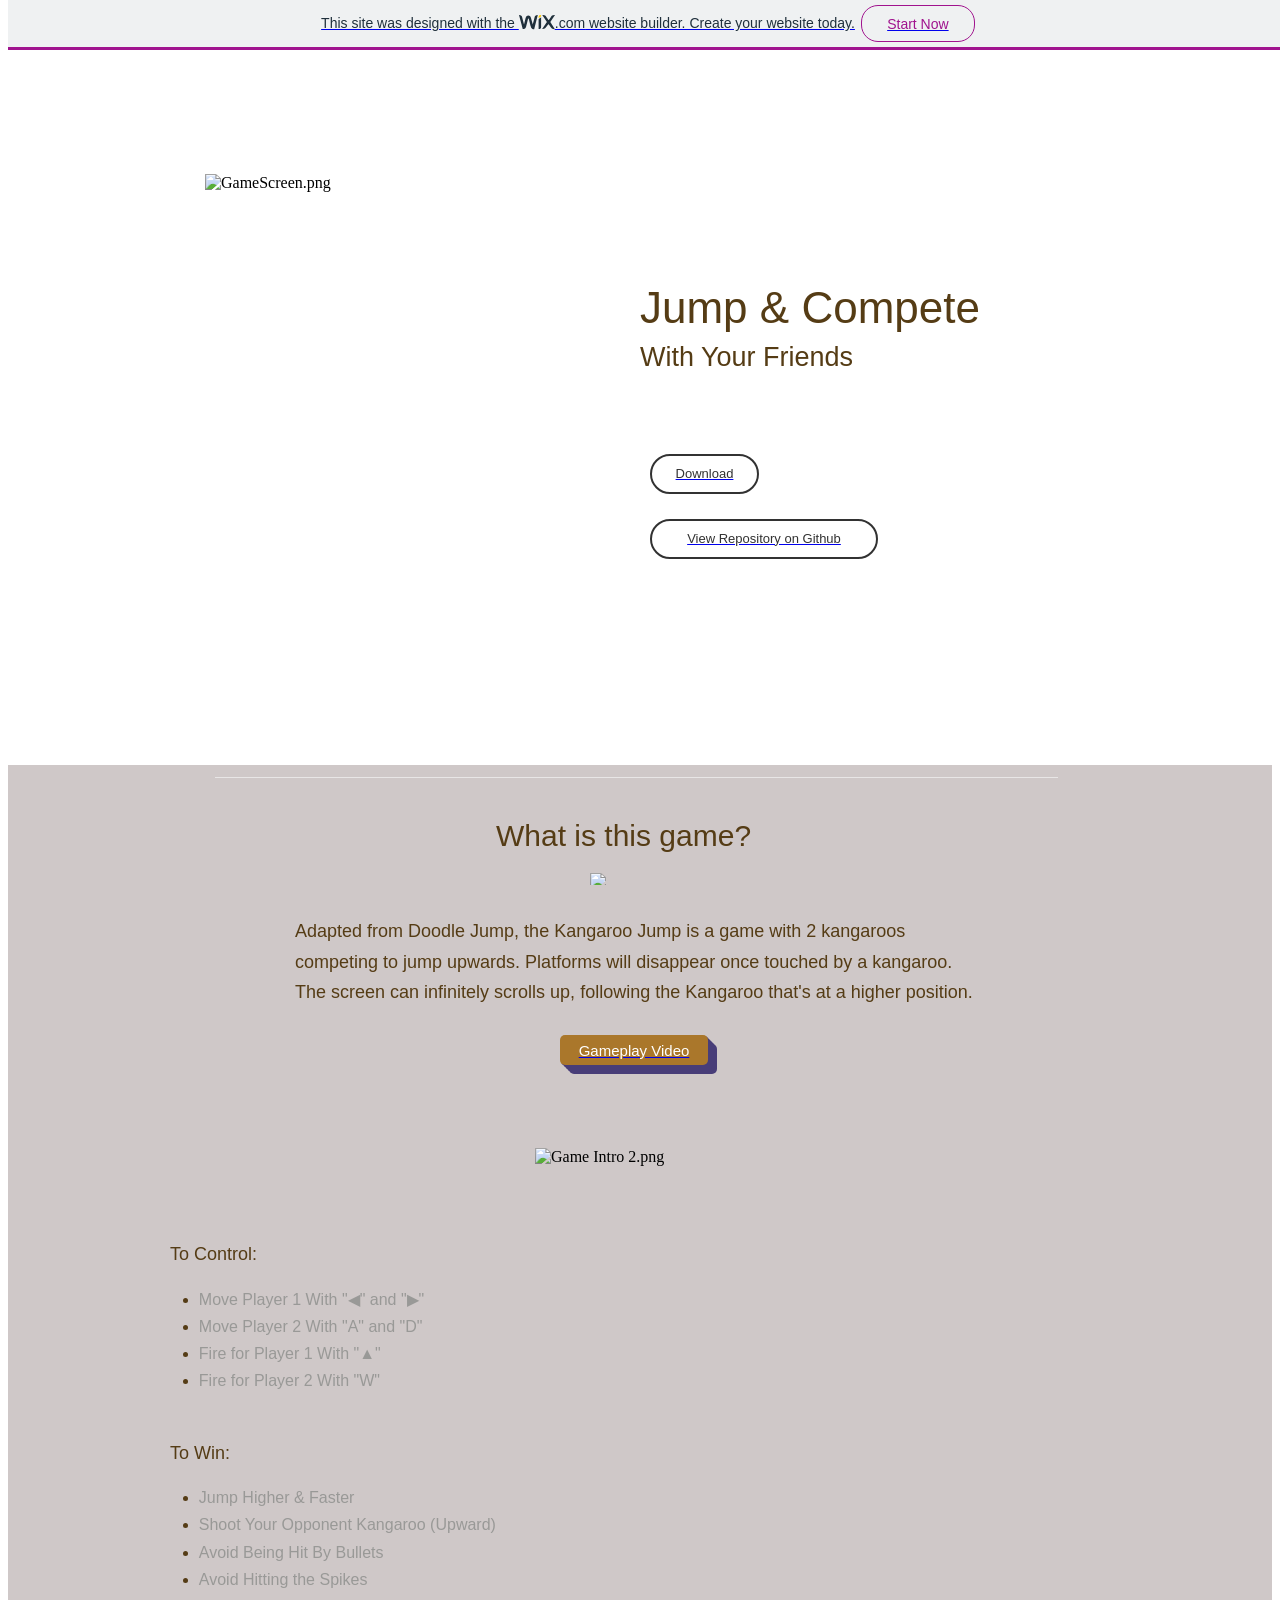
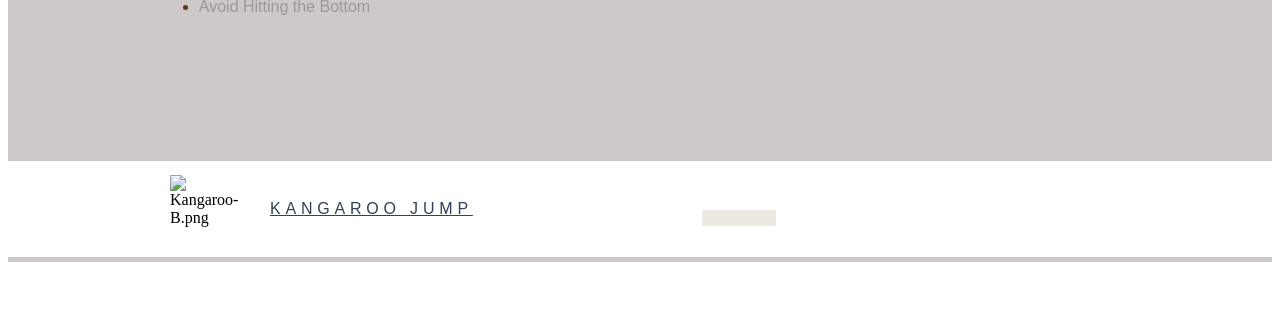
==== commit 2ce6d365: "Edited Webiste" ====
--- a/docs/index.html
+++ b/docs/index.html
@@ -1,144 +1,1435 @@
-<html xmlns="http://www.w3.org/1999/xhtml" lang="en">
-
-<head>
-	<meta http-equiv="Content-Type" content="text/html; charset=utf-8" />
-	<meta name="description" content="HTTrack is an easy-to-use website mirror utility. It allows you to download a World Wide website from the Internet to a local directory,building recursively all structures, getting html, images, and other files from the server to your computer. Links are rebuiltrelatively so that you can freely browse to the local site (works with any browser). You can mirror several sites together so that you can jump from one toanother. You can, also, update an existing mirror site, or resume an interrupted download. The robot is fully configurable, with an integrated help" />
-	<meta name="keywords" content="httrack, HTTRACK, HTTrack, winhttrack, WINHTTRACK, WinHTTrack, offline browser, web mirror utility, aspirateur web, surf offline, web capture, www mirror utility, browse offline, local  site builder, website mirroring, aspirateur www, internet grabber, capture de site web, internet tool, hors connexion, unix, dos, windows 95, windows 98, solaris, ibm580, AIX 4.0, HTS, HTGet, web aspirator, web aspirateur, libre, GPL, GNU, free software" />
-	<title>Local index - HTTrack Website Copier</title>
-  <!-- Mirror and index made by HTTrack Website Copier/3.49-2 [XR&CO'2014] -->
-	<style type="text/css">
-	<!--
-
-body {
-	margin: 0;  padding: 0;  margin-bottom: 15px;  margin-top: 8px;
-	background: #77b;
-}
-body, td {
-	font: 14px "Trebuchet MS", Verdana, Arial, Helvetica, sans-serif;
-	}
-
-#subTitle {
-	background: #000;  color: #fff;  padding: 4px;  font-weight: bold; 
-	}
-
-#siteNavigation a, #siteNavigation .current {
-	font-weight: bold;  color: #448;
-	}
-#siteNavigation a:link    { text-decoration: none; }
-#siteNavigation a:visited { text-decoration: none; }
-
-#siteNavigation .current { background-color: #ccd; }
-
-#siteNavigation a:hover   { text-decoration: none;  background-color: #fff;  color: #000; }
-#siteNavigation a:active  { text-decoration: none;  background-color: #ccc; }
-
-
-a:link    { text-decoration: underline;  color: #00f; }
-a:visited { text-decoration: underline;  color: #000; }
-a:hover   { text-decoration: underline;  color: #c00; }
-a:active  { text-decoration: underline; }
-
-#pageContent {
-	clear: both;
-	border-bottom: 6px solid #000;
-	padding: 10px;  padding-top: 20px;
-	line-height: 1.65em;
-	background-image: url(backblue.gif);
-	background-repeat: no-repeat;
-	background-position: top right;
-	}
-
-#pageContent, #siteNavigation {
-	background-color: #ccd;
-	}
-
-
-.imgLeft  { float: left;   margin-right: 10px;  margin-bottom: 10px; }
-.imgRight { float: right;  margin-left: 10px;   margin-bottom: 10px; }
-
-hr { height: 1px;  color: #000;  background-color: #000;  margin-bottom: 15px; }
-
-h1 { margin: 0;  font-weight: bold;  font-size: 2em; }
-h2 { margin: 0;  font-weight: bold;  font-size: 1.6em; }
-h3 { margin: 0;  font-weight: bold;  font-size: 1.3em; }
-h4 { margin: 0;  font-weight: bold;  font-size: 1.18em; }
-
-.blak { background-color: #000; }
-.hide { display: none; }
-.tableWidth { min-width: 400px; }
-
-.tblRegular       { border-collapse: collapse; }
-.tblRegular td    { padding: 6px;  background-image: url(fade.gif);  border: 2px solid #99c; }
-.tblHeaderColor, .tblHeaderColor td { background: #99c; }
-.tblNoBorder td   { border: 0; }
-
-
-// -->
-</style>
-
-</head>
-
-<table width="76%" border="0" align="center" cellspacing="0" cellpadding="3" class="tableWidth">
-	<tr>
-	<td id="subTitle">HTTrack Website Copier - Open Source offline browser</td>
-	</tr>
-</table>
-<table width="76%" border="0" align="center" cellspacing="0" cellpadding="0" class="tableWidth">
-<tr class="blak">
-<td>
-	<table width="100%" border="0" align="center" cellspacing="1" cellpadding="0">
-	<tr>
-	<td colspan="6"> 
-		<table width="100%" border="0" align="center" cellspacing="0" cellpadding="10">
-		<tr> 
-		<td id="pageContent"> 
-<!-- ==================== End prologue ==================== -->
-
-	<meta name="generator" content="HTTrack Website Copier/3.x">
-	<TITLE>Local index - HTTrack</TITLE>
-</HEAD>
-<BODY>
-<H1 ALIGN=Center>Index of locally available sites:</H1>
-	<TABLE BORDER="0" WIDTH="100%" CELLSPACING="1" CELLPADDING="0">
-		<TR>
-			<TD BACKGROUND="fade.gif">
-				&middot;
-					<A HREF="olinsd.wixsite.com/kangaroojump.html">
-						olinsd.wixsite.com/kangaroojump.html
-					</A>		
-			</TD>
-		</TR>
-	</TABLE>
-	<BR>
-	<BR>
-	<BR>
-  	<H6 ALIGN="RIGHT">
-	<I>Mirror and index made by HTTrack Website Copier [XR&amp;CO'2008]</I>
-	</H6>
-	<!-- Mirror and index made by HTTrack Website Copier/3.49-2 [XR&CO'2014] -->
-	<!-- Thanks for using HTTrack Website Copier! -->
-	<meta HTTP-EQUIV="Refresh" CONTENT="0; URL=olinsd.wixsite.com/kangaroojump.html">
-
-
-<!-- ==================== Start epilogue ==================== -->
-		</td>
-		</tr>
-		</table>
-	</td>
-	</tr>
-	</table>
-</td>
-</tr>
-</table>
-
-<table width="76%" border="0" align="center" valign="bottom" cellspacing="0" cellpadding="0">
-	<tr>
-	<td id="footer"><small>&copy; 2008 Xavier Roche & other contributors - Web Design: Leto Kauler.</small></td>
-	</tr>
-</table>
-
-</body>
-
-</html>
-
-
+<!DOCTYPE html>
+<html lang="en">
+<head>
+    <meta http-equiv="X-UA-Compatible" content="IE=Edge"/>
+    
+    <meta charset="utf-8"/>
+    <meta name="generator" content="Wix.com Website Builder"/>
+    <link rel="shortcut icon" href="https://www.wix.com/favicon.ico" type="image/x-icon"/>
+    <link rel="apple-touch-icon" href="https://www.wix.com/favicon.ico" type="image/x-icon"/>
+    
+    
+    
+    
+    <meta http-equiv="X-Wix-Meta-Site-Id" content="3dacf042-424e-4400-9053-43d92b4008ba"/>
+    <meta http-equiv="X-Wix-Application-Instance-Id" content="f7f3c0b2-798a-426d-b7d1-658f3ed86f99"/>
+    
+    
+        <meta http-equiv="X-Wix-Published-Version" content="46"/>
+    
+    
+    
+        <meta http-equiv="etag" content="c6ab00f8a3bfe1d6b2af6a5ba852b3d9"/>
+    
+    
+    <meta name = "format-detection" content = "telephone=no"/>
+    
+    
+
+    <meta name="SKYPE_TOOLBAR" content="SKYPE_TOOLBAR_PARSER_COMPATIBLE"/>
+
+    
+        <meta id="wixMobileViewport" name="viewport" content="width=980, user-scalable=yes"/>
+    
+    
+    
+    
+    
+
+    
+
+
+
+
+
+    <!-- META DATA -->
+    <script type="text/javascript">
+        
+
+        var serviceTopology = {"cacheKillerVersion":"1","staticServerUrl":"https://static.parastorage.com/","usersScriptsRoot":"//static.parastorage.com/services/wix-users/2.660.0","biServerUrl":"https://frog.wix.com/","userServerUrl":"https://users.wix.com/","billingServerUrl":"https://premium.wix.com/","mediaRootUrl":"https://static.wixstatic.com/","logServerUrl":"https://frog.wix.com/plebs","monitoringServerUrl":"https://TODO/","usersClientApiUrl":"https://users.wix.com/wix-users","publicStaticBaseUri":"//static.parastorage.com/services/wix-public/1.253.0","basePublicUrl":"https://www.wix.com/","postLoginUrl":"https://www.wix.com/my-account","postSignUpUrl":"https://www.wix.com/new/account","baseDomain":"wix.com","staticMediaUrl":"https://static.wixstatic.com/media","staticAudioUrl":"https://music.wixstatic.com/mp3","staticDocsUrl":"https://docs.wixstatic.com/ugd","emailServer":"https://assets.wix.com/common-services/notification/invoke","blobUrl":"https://static.parastorage.com/wix_blob","htmlEditorUrl":"http://editor.wix.com/html","siteMembersUrl":"https://users.wix.com/wix-sm","scriptsLocationMap":{"automation":"https://static.parastorage.com/services/automation/1.23.0","bootstrap":"https://static.parastorage.com/services/bootstrap/2.1229.80","ck-editor":"https://static.parastorage.com/services/ck-editor/1.87.3","core":"https://static.parastorage.com/services/core/2.1229.80","dbsm-editor-app":"https://static.parastorage.com/services/dbsm-editor-app/1.605.0","dbsm-viewer-app":"https://static.parastorage.com/services/dbsm-viewer-app/1.398.0","ecommerce":"https://static.parastorage.com/services/ecommerce/1.203.0","fallback-viewer-app":"https://static.parastorage.com/services/fallback-viewer-app/1.0.0","js-platform-apps-configuration":"https://static.parastorage.com/services/js-platform-apps-configuration/1.26.0","js-wixcode-sdk":"https://static.parastorage.com/services/js-wixcode-sdk/1.328.0","langs":"https://static.parastorage.com/services/langs/2.577.0","linguist-flags":"https://static.parastorage.com/services/linguist-flags/1.38.0","promote-analytics-adapter":"https://static.parastorage.com/services/promote-analytics-adapter/2.102.0","promote-seo-renderer":"https://static.parastorage.com/services/promote-seo-renderer/1.2.0","santa":"https://static.parastorage.com/services/santa/1.7114.1","santa-langs":"https://static.parastorage.com/services/santa-langs/1.4687.0","santa-resources":"https://static.parastorage.com/services/santa-resources/1.2.0","santa-site-auth-module":"https://static.parastorage.com/services/santa-site-auth-module/1.9.0","semi-native-sdk":"https://static.parastorage.com/services/semi-native-sdk/1.8.0","sitemembers":"https://static.parastorage.com/services/sm-js-sdk/1.31.0","skins":"https://static.parastorage.com/services/skins/2.1229.80","tpa":"https://static.parastorage.com/services/tpa/2.1065.0","web":"https://static.parastorage.com/services/web/2.1229.80","wix-bolt":"https://static.parastorage.com/services/wix-bolt/1.2434.0","wix-code-platform":"https://static.parastorage.com/services/wix-code-platform/1.95.0","wix-code-viewer-app":"https://static.parastorage.com/services/wix-code-viewer-app/1.68.0","wix-music-embed":"https://static.parastorage.com/services/wix-music-embed/1.26.0","wix-ui-santa":"https://static.parastorage.com/services/wix-ui-santa/1.49.0","wixapps":"https://static.parastorage.com/services/wixapps/2.486.0","wixcode-namespaces":"https://static.parastorage.com/services/wixcode-namespaces/1.90.0"},"developerMode":false,"productionMode":true,"staticServerFallbackUrl":"https://sslstatic.wix.com/","staticVideoUrl":"https://video.wixstatic.com/","cloudStorageUrl":"https://static.wixstatic.com/","usersDomainUrl":"https://users.wix.com/wix-users","scriptsDomainUrl":"https://static.parastorage.com/","userFilesUrl":"https://static.parastorage.com/","staticHTMLComponentUrl":"https://olinsd-wixsite-com.filesusr.com/","secured":true,"ecommerceCheckoutUrl":"https://www.safer-checkout.com/","premiumServerUrl":"https://premium.wix.com/","digitalGoodsServerUrl":"https://dgs.wixapps.net/","wixCloudBaseDomain":"wix-code.com","mailServiceSuffix":"/_api/common-services/notification/invoke","staticVideoHeadRequestUrl":"https://storage.googleapis.com/video.wixstatic.com","protectedPageResolverUrl":"https://site-pages.wix.com/_api/wix-public-html-info-webapp/resolve_protected_page_urls","mediaUploadServerUrl":"https://files.wix.com/","siteAssetsServerUrl":"https://siteassets.parastorage.com/pages","wixCodePreconnectUrl":"https://f0b0e1bc-8143-40c6-a82a-74fbf9b82354.static.pub.wix-code.com/","staticServerWixDomainUrl":"https://www.wix.com/_partials","adaptiveVideoDomain":"https://files.wix.com/","scriptsVersionsMap":{"santa-data-fixer":"1.414.0","santa-site-metadata":"1.244.0","santa-main-r":"1.100.0"},"publicStaticsUrl":"//static.parastorage.com/services/wix-public/1.253.0"};
+        var santaModels = true;
+        var isStreaming = true;
+        var rendererModel = {"metaSiteId":"3dacf042-424e-4400-9053-43d92b4008ba","siteInfo":{"documentType":"UGC","applicationType":"HtmlWeb","siteId":"f7f3c0b2-798a-426d-b7d1-658f3ed86f99","siteTitleSEO":"kangaroojump"},"clientSpecMap":{"1544":{"type":"public","applicationId":1544,"appDefinitionId":"14517e1a-3ff0-af98-408e-2bd6953c36a2","appDefinitionName":"Wix Chat","instance":"n5Vq4CkcX-jTNUaBJE-lm4OvEuQ4AKi1W-gitPgXfj8.[base64]","instanceId":"54d12808-7e9a-4821-a36d-e214f81192bf","sectionPublished":true,"sectionMobilePublished":false,"sectionSeoEnabled":true,"widgets":{"14517f3f-ffc5-eced-f592-980aaa0bbb5c":{"widgetUrl":"https:\/\/engage.wixapps.net\/_api\/crm-inbox-server\/chat\/renderPublic\/index","widgetId":"14517f3f-ffc5-eced-f592-980aaa0bbb5c","refreshOnWidthChange":true,"gluedOptions":{"placement":"BOTTOM_RIGHT","verticalMargin":0.0,"horizontalMargin":0.0},"published":true,"mobilePublished":false,"seoEnabled":true,"preFetch":false,"shouldBeStretchedByDefault":false,"shouldBeStretchedByDefaultMobile":false,"componentFields":{},"tpaWidgetId":"wix_visitors","default":true}},"appRequirements":{"requireSiteMembers":false},"isWixTPA":true,"installedAtDashboard":false,"permissions":{"revoked":true},"appFields":{"featuresForNewPackagePicker":[{"forPackages":[{"packageId":"Professional","value":"50"},{"packageId":"Sales","value":"150"},{"packageId":"Teams","value":"Unlimited"}]},{"forPackages":[{"packageId":"Professional","value":"true"},{"packageId":"Sales","value":"true"},{"packageId":"Teams","value":"true"}]},{"forPackages":[{"packageId":"Professional","value":"true"},{"packageId":"Sales","value":"true"},{"packageId":"Teams","value":"true"}]},{"forPackages":[{"packageId":"Professional","value":"true"},{"packageId":"Sales","value":"true"},{"packageId":"Teams","value":"true"}]},{"forPackages":[{"packageId":"Professional","value":"true"},{"packageId":"Sales","value":"true"},{"packageId":"Teams","value":"true"}]},{"forPackages":[{"packageId":"Professional","value":"true"},{"packageId":"Sales","value":"true"},{"packageId":"Teams","value":"true"}]},{"forPackages":[{"packageId":"Professional","value":"true"},{"packageId":"Sales","value":"true"},{"packageId":"Teams","value":"true"}]},{"forPackages":[{"packageId":"Professional","value":"true"},{"packageId":"Sales","value":"true"},{"packageId":"Teams","value":"true"}]},{"forPackages":[{"packageId":"Sales","value":"true"},{"packageId":"Teams","value":"true"}]},{"forPackages":[{"packageId":"Teams","value":"true"}]}],"mostPopularPackage":"Sales","premiumBundle":{"parentAppId":"ee21fe60-48c5-45e9-95f4-6ca8f9b1c9d9","parentAppSlug":"ee21fe60-48c5-45e9-95f4-6ca8f9b1c9d9"},"platform":{"optionalApplication":true,"viewerScriptUrl":"https:\/\/static.parastorage.com\/services\/chat-worker\/1.0.0\/viewer-script.bundle.min.js"}}},"5":{"type":"public","applicationId":5,"appDefinitionId":"14bca956-e09f-f4d6-14d7-466cb3f09103","appDefinitionName":"Wix Cashier","instance":"SMWZfqXA4S2GJkPqzly6LYAI7ULYFfN7FeMwk_ULdS0.[base64]","instanceId":"52f60299-da24-44c9-ac35-938f707578a8","sectionPublished":true,"sectionMobilePublished":false,"sectionSeoEnabled":true,"widgets":{},"appRequirements":{"requireSiteMembers":false},"isWixTPA":true,"installedAtDashboard":true,"permissions":{"revoked":false}},"10":{"type":"public","applicationId":10,"appDefinitionId":"1480c568-5cbd-9392-5604-1148f5faffa0","appDefinitionName":"Get Found on Google","instance":"Giq0FgBNwzPJav1NFwFVoJAG7gm8oY85yh0W4pd9F1Q.[base64]","instanceId":"a253c42f-f853-4528-92d6-e8a894832a17","sectionPublished":true,"sectionMobilePublished":false,"sectionSeoEnabled":true,"widgets":{},"appRequirements":{"requireSiteMembers":false},"isWixTPA":true,"installedAtDashboard":true,"permissions":{"revoked":false},"appFields":{}},"14":{"type":"public","applicationId":14,"appDefinitionId":"135c3d92-0fea-1f9d-2ba5-2a1dfb04297e","appDefinitionName":"Email Marketing","instance":"S24DtHerOtfAlAFcNo9shXSTx6EDT_R8OG3VylafrkE.[base64]","instanceId":"fa9aeb5d-f55c-4a51-a979-6f5c5ac2d32a","sectionPublished":true,"sectionMobilePublished":false,"sectionSeoEnabled":true,"widgets":{"141995eb-c700-8487-6366-a482f7432e2b":{"widgetUrl":"https:\/\/so-feed.codev.wixapps.net\/widget","widgetId":"141995eb-c700-8487-6366-a482f7432e2b","refreshOnWidthChange":true,"mobileUrl":"https:\/\/so-feed.codev.wixapps.net\/widget","published":true,"mobilePublished":true,"seoEnabled":true,"preFetch":false,"shouldBeStretchedByDefault":false,"shouldBeStretchedByDefaultMobile":false,"componentFields":{},"tpaWidgetId":"shoutout_feed","default":true}},"appRequirements":{"requireSiteMembers":false},"isWixTPA":true,"installedAtDashboard":true,"permissions":{"revoked":false},"appFields":{"premiumBundle":{"parentAppId":"ee21fe60-48c5-45e9-95f4-6ca8f9b1c9d9","parentAppSlug":"ee21fe60-48c5-45e9-95f4-6ca8f9b1c9d9"}}},"6":{"type":"public","applicationId":6,"appDefinitionId":"13ee94c1-b635-8505-3391-97919052c16f","appDefinitionName":"Wix Invoices","instance":"mLbUPytqz_zDXkas3HisIAWhe0VskqGjwBYIVRlQmXM.[base64]","instanceId":"28af29b9-e518-43c8-a62b-8185b9fcdd20","sectionPublished":true,"sectionMobilePublished":false,"sectionSeoEnabled":true,"widgets":{},"appRequirements":{"requireSiteMembers":false},"isWixTPA":true,"installedAtDashboard":true,"permissions":{"revoked":false},"appFields":null},"2015":{"type":"public","applicationId":2015,"appDefinitionId":"14ce1214-b278-a7e4-1373-00cebd1bef7c","appDefinitionName":"Wix Forms","instance":"-9kmT5CiY4LD46ARgyZZrGzvAvNwRwAl0E8KL9fz9Hs.[base64]","instanceId":"3c54d090-e2cc-4cae-bd85-dd66453b08f8","sectionPublished":true,"sectionMobilePublished":false,"sectionSeoEnabled":true,"widgets":{},"appRequirements":{"requireSiteMembers":false},"isWixTPA":true,"installedAtDashboard":true,"permissions":{"revoked":false},"appFields":{"platform":{"editorScriptUrl":"https:\/\/static.parastorage.com\/services\/wix-form-builder\/1.793.0\/editor-app.bundle.min.js","viewerScriptUrl":"https:\/\/static.parastorage.com\/services\/wix-form-builder\/1.793.0\/viewer-app.bundle.min.js","hasDashboardComponent":true},"featuresForNewPackagePicker":[{"forPackages":[{"packageId":"Basic","value":"Unlimited"},{"packageId":"Mid_Range","value":"Unlimited"},{"packageId":"Pro","value":"Unlimited"}]},{"forPackages":[{"packageId":"Basic","value":"true"},{"packageId":"Mid_Range","value":"true"},{"packageId":"Pro","value":"true"}]},{"forPackages":[{"packageId":"Basic","value":"100MB Storage"},{"packageId":"Mid_Range","value":"1GB Storage"},{"packageId":"Pro","value":"10GB Storage"}]},{"forPackages":[{"packageId":"Basic","value":"10 Forms"},{"packageId":"Mid_Range","value":"100 Forms"},{"packageId":"Pro","value":"Unlimited"}]},{"forPackages":[{"packageId":"Basic","value":"1000 Submissions\/month"},{"packageId":"Mid_Range","value":"5000 Submissions\/month"},{"packageId":"Pro","value":"Unlimited"}]},{"forPackages":[{"packageId":"Basic","value":"1 User"},{"packageId":"Mid_Range","value":"5 Users"},{"packageId":"Pro","value":"Unlimited Users"}]},{"forPackages":[{"packageId":"Basic","value":"true"},{"packageId":"Mid_Range","value":"true"},{"packageId":"Pro","value":"true"}]},{"forPackages":[{"packageId":"Basic","value":"true"},{"packageId":"Mid_Range","value":"true"},{"packageId":"Pro","value":"true"}]},{"forPackages":[{"packageId":"Basic","value":"true"},{"packageId":"Mid_Range","value":"true"},{"packageId":"Pro","value":"true"}]},{"forPackages":[{"packageId":"Basic","value":"true"},{"packageId":"Mid_Range","value":"true"},{"packageId":"Pro","value":"true"}]},{"forPackages":[{"packageId":"Basic","value":"true"},{"packageId":"Mid_Range","value":"true"},{"packageId":"Pro","value":"true"}]},{"forPackages":[{"packageId":"Basic","value":"true"},{"packageId":"Mid_Range","value":"true"},{"packageId":"Pro","value":"true"}]},{"forPackages":[{"packageId":"Mid_Range","value":"true"},{"packageId":"Pro","value":"true"}]}],"mostPopularPackage":"Mid_Range","premiumBundle":{"parentAppId":"ee21fe60-48c5-45e9-95f4-6ca8f9b1c9d9","parentAppSlug":"ee21fe60-48c5-45e9-95f4-6ca8f9b1c9d9"}}},"9":{"type":"public","applicationId":9,"appDefinitionId":"f123e8f1-4350-4c9b-b269-04adfadda977","appDefinitionName":"Promote Home","instance":"E_Hijr9ethU5bZ_cfxXOV1VBOfZVwzuNGNsSNmuVAOw.[base64]","instanceId":"90fe5f3a-ccc7-425c-a091-f0cf8b65a923","sectionPublished":true,"sectionMobilePublished":false,"sectionSeoEnabled":true,"widgets":{},"appRequirements":{"requireSiteMembers":false},"isWixTPA":true,"installedAtDashboard":true,"permissions":{"revoked":false},"appFields":{}},"13":{"type":"sitemembers","applicationId":13,"collectionType":"ApplyForMembership","collectionFormFace":"Register","collectionExposure":"Public","smcollectionId":"d8e0eaed-33f3-4b94-b8cd-33e5835af0f9"},"2":{"type":"appbuilder","applicationId":2,"appDefinitionId":"3d590cbc-4907-4cc4-b0b1-ddf2c5edf297","instanceId":"c9ae79bd-7c20-4821-97af-a3740449116b","state":"Initialized"},"12":{"type":"public","applicationId":12,"appDefinitionId":"14b89688-9b25-5214-d1cb-a3fb9683618b","appDefinitionName":"Mobile App-Social Posts","instance":"Ia1doH9XHbSXIII2HCNf0LLjlPNZ1TAOeMOMtuki1Nc.[base64]","instanceId":"64502f04-4f43-496e-ba23-0c1eb575c615","sectionPublished":true,"sectionMobilePublished":false,"sectionSeoEnabled":true,"widgets":{},"appRequirements":{"requireSiteMembers":false},"isWixTPA":true,"installedAtDashboard":true,"permissions":{"revoked":false},"appFields":{}},"7":{"type":"public","applicationId":7,"appDefinitionId":"150ae7ee-c74a-eecd-d3d7-2112895b988a","appDefinitionName":"Marketing Integration","instance":"tc120H03dNFAkR_CnbPOhPoO8ZhCIGbEDAJS_v5dvxk.[base64]","instanceId":"4a917714-b869-4a45-9a97-e6d5731b9a69","sectionPublished":true,"sectionMobilePublished":false,"sectionSeoEnabled":true,"widgets":{},"appRequirements":{"requireSiteMembers":false},"isWixTPA":true,"installedAtDashboard":true,"permissions":{"revoked":false},"appFields":{}},"-666":{"type":"metasite","metaSiteId":"3dacf042-424e-4400-9053-43d92b4008ba","appDefId":"22bef345-3c5b-4c18-b782-74d4085112ff","instance":"hplxEw9JW2d0FxFhnjY3RMg914X-jd_X_ZTUJJiDDn4.[base64]","appDefinitionId":"22bef345-3c5b-4c18-b782-74d4085112ff","applicationId":-666},"3893":{"type":"siteextension","applicationId":3893,"appDefinitionId":"675bbcef-18d8-41f5-800e-131ec9e08762","instance":"wixcode-pub.30fddaa79fc43877679914f39b8e96dba56994f1.[base64]","instanceId":"f0b0e1bc-8143-40c6-a82a-74fbf9b82354"},"2962":{"type":"public","applicationId":2962,"appDefinitionId":"14271d6f-ba62-d045-549b-ab972ae1f70e","appDefinitionName":"Wix Pro Gallery","instance":"BZoKKpK_8uotaZdSzJ2NgNuGDJrdsV_H-c--UyLABZk.[base64]","instanceId":"4d37b4ac-b4b2-4794-8883-15cea79a26d5","appWorkerUrl":"https:\/\/progallery.wix.com\/worker.html","sectionPublished":true,"sectionMobilePublished":false,"sectionSeoEnabled":true,"widgets":{"14f7938f-fa9a-e9e3-3a24-089172dccb28":{"widgetUrl":"https:\/\/progallery.wix.com\/checkout","widgetId":"14f7938f-fa9a-e9e3-3a24-089172dccb28","refreshOnWidthChange":true,"mobileUrl":"https:\/\/progallery.wix.com\/checkout","appPage":{"id":"checkout_page","name":"Checkout Page","defaultPage":"","hidden":true,"multiInstanceEnabled":false,"order":2,"indexable":true,"fullPage":true,"landingPageInMobile":true,"hideFromMenu":true},"published":true,"mobilePublished":true,"seoEnabled":false,"preFetch":true,"shouldBeStretchedByDefault":true,"shouldBeStretchedByDefaultMobile":false,"componentFields":{},"default":false},"14f79354-c828-13e0-1246-058b79e70c1a":{"widgetUrl":"https:\/\/progallery.wix.com\/cart.html","widgetId":"14f79354-c828-13e0-1246-058b79e70c1a","refreshOnWidthChange":true,"mobileUrl":"https:\/\/progallery.wix.com\/cart.html","published":true,"mobilePublished":true,"seoEnabled":false,"preFetch":false,"shouldBeStretchedByDefault":false,"shouldBeStretchedByDefaultMobile":false,"componentFields":{},"tpaWidgetId":"cart","default":false},"1491fc25-fcd2-9c08-c74f-67b98b69ac4a":{"widgetUrl":"https:\/\/progallery.wix.com\/multishare.html","widgetId":"1491fc25-fcd2-9c08-c74f-67b98b69ac4a","refreshOnWidthChange":true,"mobileUrl":"https:\/\/progallery.wix.com\/multishare.html","published":true,"mobilePublished":true,"seoEnabled":true,"preFetch":false,"shouldBeStretchedByDefault":false,"shouldBeStretchedByDefaultMobile":true,"componentFields":{},"tpaWidgetId":"multishare_widget","default":false},"144f04b9-aab4-fde7-179b-780c11da4f46":{"widgetUrl":"https:\/\/progallery.wix.com\/fullscreen","widgetId":"144f04b9-aab4-fde7-179b-780c11da4f46","refreshOnWidthChange":true,"mobileUrl":"https:\/\/progallery.wix.com\/fullscreen","appPage":{"id":"fullscreen_page","name":"Fullscreen Page","defaultPage":"","hidden":true,"multiInstanceEnabled":false,"order":1,"indexable":true,"fullPage":true,"landingPageInMobile":false,"hideFromMenu":true},"published":true,"mobilePublished":true,"seoEnabled":true,"preFetch":false,"shouldBeStretchedByDefault":true,"shouldBeStretchedByDefaultMobile":false,"componentFields":{"useSsrSeo":true},"default":false},"142bb34d-3439-576a-7118-683e690a1e0d":{"widgetUrl":"https:\/\/progallery.wix.com\/gallery.html","widgetId":"142bb34d-3439-576a-7118-683e690a1e0d","refreshOnWidthChange":true,"mobileUrl":"https:\/\/progallery.wix.com\/gallery.html","published":true,"mobilePublished":true,"seoEnabled":true,"preFetch":false,"shouldBeStretchedByDefault":true,"shouldBeStretchedByDefaultMobile":false,"componentFields":{"useSsrSeo":true,"mobileSettingsEnabled":true,"componentUrl":"https:\/\/static.parastorage.com\/services\/pro-gallery-santa-wrapper\/1.310.0\/viewer.bundle.min.js"},"tpaWidgetId":"pro-gallery","default":true},"14f793c4-68e4-1d4f-3a24-089172dccb28":{"widgetUrl":"https:\/\/progallery.wix.com\/thankyou","widgetId":"14f793c4-68e4-1d4f-3a24-089172dccb28","refreshOnWidthChange":true,"mobileUrl":"https:\/\/progallery.wix.com\/thankyou","appPage":{"id":"thank_you_page","name":"Thank you Page","defaultPage":"","hidden":true,"multiInstanceEnabled":false,"order":3,"indexable":true,"fullPage":false,"landingPageInMobile":false,"hideFromMenu":true},"published":true,"mobilePublished":true,"seoEnabled":false,"preFetch":false,"shouldBeStretchedByDefault":true,"shouldBeStretchedByDefaultMobile":false,"componentFields":{},"default":false}},"appRequirements":{"requireSiteMembers":false},"isWixTPA":true,"installedAtDashboard":false,"permissions":{"revoked":true},"appFields":{"platform":{"baseUrls":{"santaWrapperBaseUrl":"https:\/\/static.parastorage.com\/services\/pro-gallery-santa-wrapper\/1.310.0\/"},"viewerScriptUrl":"https:\/\/static.parastorage.com\/services\/pro-gallery-santa-wrapper\/1.310.0\/viewerScript.bundle.min.js"}}},"3":{"type":"public","applicationId":3,"appDefinitionId":"141fbfae-511e-6817-c9f0-48993a7547d1","appDefinitionName":"Inbox","instance":"5M9yfM77qiXo0xv89fnCIO1KSnnDPJGXQF-8Vvpqkn8.[base64]","instanceId":"2b407311-e36e-4e40-b5cb-1a0e907854b2","sectionPublished":true,"sectionMobilePublished":false,"sectionSeoEnabled":true,"widgets":{},"appRequirements":{"requireSiteMembers":false},"isWixTPA":true,"installedAtDashboard":true,"permissions":{"revoked":false},"appFields":null},"18":{"type":"public","applicationId":18,"appDefinitionId":"ea2821fc-7d97-40a9-9f75-772f29178430","appDefinitionName":"Workflows","instance":"Ma2cr6r0k-Ztggcx2hPxWk-VeIw6XNZlXsQK8FX16d8.[base64]","instanceId":"80c8f8dd-4845-4998-9906-eb2f7ee49b0a","sectionPublished":true,"sectionMobilePublished":false,"sectionSeoEnabled":true,"widgets":{},"appRequirements":{"requireSiteMembers":false},"isWixTPA":true,"installedAtDashboard":true,"permissions":{"revoked":false},"appFields":{}},"16":{"type":"public","applicationId":16,"appDefinitionId":"139ef4fa-c108-8f9a-c7be-d5f492a2c939","appDefinitionName":"Automated Emails","instance":"NrWl0HBIWM8Zxbw8g0AvuN4MJGsd_8lBOfXpP-PJRUY.[base64]","instanceId":"d92276bc-bb38-4735-bab4-dd301e3fb01d","sectionPublished":true,"sectionMobilePublished":false,"sectionSeoEnabled":true,"widgets":{},"appRequirements":{"requireSiteMembers":false},"isWixTPA":true,"installedAtDashboard":true,"permissions":{"revoked":false}},"11":{"type":"public","applicationId":11,"appDefinitionId":"e3118e0a-b1c1-4e1d-b67d-ddf0cb92309b","appDefinitionName":"Promote VideoMaker Home","instance":"xEi8_C_T1Kx3DS8Px01xUQ8hgWlBYLOhmaUWztE1pMA.[base64]","instanceId":"85c9cdb2-b447-496f-bd99-436d3c13f7e7","sectionPublished":true,"sectionMobilePublished":false,"sectionSeoEnabled":true,"widgets":{},"appRequirements":{"requireSiteMembers":false},"isWixTPA":false,"installedAtDashboard":true,"permissions":{"revoked":false},"appFields":{}},"8":{"type":"public","applicationId":8,"appDefinitionId":"55cd9036-36bb-480b-8ddc-afda3cb2eb8d","appDefinitionName":"PriceQuotes","instance":"dQWrxGBnMLgk98zxWbPZO6AHSGJznRIurNneNDDiEaQ.[base64]","instanceId":"d9e1a83f-6578-45d8-afeb-4cc0487bbcf3","sectionPublished":true,"sectionMobilePublished":false,"sectionSeoEnabled":true,"widgets":{},"appRequirements":{"requireSiteMembers":false},"isWixTPA":true,"installedAtDashboard":true,"permissions":{"revoked":false},"appFields":{}},"15":{"type":"public","applicationId":15,"appDefinitionId":"146c0d71-352e-4464-9a03-2e868aabe7b9","appDefinitionName":"Ascend Tasks","instance":"gXn1hqJZlZCc0t5PSjD5pYLNdy3EqyKuXDOZmOgBVd4.[base64]","instanceId":"73d4a359-c33d-4dc9-9e42-594d2786c3cd","sectionPublished":true,"sectionMobilePublished":false,"sectionSeoEnabled":true,"widgets":{},"appRequirements":{"requireSiteMembers":false},"isWixTPA":true,"installedAtDashboard":true,"permissions":{"revoked":false},"appFields":{}}},"premiumFeatures":[],"geo":"USA","languageCode":"en","locale":"en-us","previewMode":false,"userId":"3268e51c-7e9b-43da-84e9-d86c9dd6f3ee","siteMetaData":{"preloader":{"uri":"","enabled":false},"adaptiveMobileOn":true,"quickActions":{"socialLinks":[],"colorScheme":"dark","configuration":{"quickActionsMenuEnabled":false,"navigationMenuEnabled":true,"phoneEnabled":false,"emailEnabled":false,"addressEnabled":false,"socialLinksEnabled":false}},"contactInfo":{"companyName":"","phone":"","fax":"","email":"","address":""},"renderHints":{"containsTPA":false,"isMeshReady":true,"containsAppPart":false,"containsAppPart2":false}},"runningExperiments":{"sv_useWixCodeViewerApp":"new","sv_includeRavenInPreview":"new","renderAboveTheFold":"new","useEarlyLinkCheck":"new","sv_ssrTpaAboveTheFold":"new","sv_staticsWixCodeViewerApp":"new","sv_ssrLoadProGallery":"new","sv_loginSocialBarSelect":"new","sv_blogStudioExperiment":"old","sv_removeTestNode":"new","preloadBoltScript":"new","sv_reportIframeStartLoadingInWarmup":"new","sv_ampLinkTag":"new","bv_layout_props":"new","sv_newTPANativeDataFlow":"new","sv_contactFormUseFormBuilderSubmit":"new","sv_wixSiteUrlFallback":"new","sv_ssrNoPagesData":"new","sv_twitterMetaTags":"new","sv_dontDeleteSvSessionCookieOnLogout":"new","sv_wixInternalAuthDialogsNew":"new","sv_addSiteRevisionToMembersCalls":"new","earlyLoadJSEx":"new","preconnectTPA":"new","newLoginTheme":"new","sv_fontsByAgent":"new","sv_fixedMobileHeader":"new","sv_ssrLoadArtStore":"new","sv_ssrBufferEvents":"new","preconnectApps":"new","sv_tpaInnerRouteNavigation":"new","sv_blogSocialCounters":"new","sv_meshReadyFallback":"new","sv_tinyMenuCloseOnClickOutside":"new","sv_meshLayout":"new","sv_tpaRevokeInTemplate":"new","sv_loadUserGeneratedAppsAfterBootstrap":"new","sv_ssr_image_src":"new","ssrFontShortcut":"new","sv_ssrLoadBookings":"new","sv_tpaStateChangedEvent":"new","sv_controllerScripts":"new","wixCodeNoIframe":"new","useRegExpForFontsParse":"new","sv_orphanSlideDataFixer":"new","sv_nativeComponents":"new","useFontFaceSet":"new","sv_hideCompInSafari":"new","sv_postmessage_security":"new","sv_enableBackgroundVideoOnTablet":"new","sv_tpaAddChatApp":"new","sv_restoreAutosaveWhenMobileFails":"new","sv_ssrLoadRestaurants":"new","sv_ssrLoadGetSubscrbers":"new","ssrCompPrefetch":"new","displayWixAdsNewVersion":"new","sv_useBackendGoogleOAuthFlow":"new","sv_bookingsFES":"old","sv_getDataFixedPageJsonAndUseThem":"new","sv_videobox_mobile":"new","sv_image_name_url":"new","sv_contactFormSubmitPromoteAnalytics":"new","earlyLoadJS":"new","xsrfHeaderOnPostRequests":"new","preloadBoltScriptExtra":"new","sv_loadGhostStructure":"new","sv_includeBlankUrl":"new","fontCssInRenderer":"new","sv_contactFormAscendEmail":"new","sv_ssrCache":"new"},"urlFormatModel":{"format":"slash","forbiddenPageUriSEOs":["app","apps","_api","robots.txt","sitemap.xml","feed.xml","sites"],"pageIdToResolvedUriSEO":{}},"passwordProtectedPages":[],"useSandboxInHTMLComp":true,"wixCodeModel":{"appData":{"codeAppId":"eed5029f-2bc5-4344-b367-266d31c46c14"},"signedAppRenderInfo":"d0d785b4ab39cb2f983c2f64bd23fd64917c149d.eyJncmlkQXBwSWQiOiJlZWQ1MDI5Zi0yYmM1LTQzNDQtYjM2Ny0yNjZkMzFjNDZjMTQiLCJodG1sU2l0ZUlkIjoiZjdmM2MwYjItNzk4YS00MjZkLWI3ZDEtNjU4ZjNlZDg2Zjk5IiwiZGVtb0lkIjpudWxsLCJzaWduRGF0ZSI6MTU1NzE5NjkzNjQwOX0="},"siteMediaToken":"eyJhbGciOiJIUzI1NiJ9.[base64].9R4CkCFn84HaCIMUu2kYGDSF6rnX4ATUKXF6bQHKLYY","mediaAuthToken":"eyJhbGciOiJIUzI1NiJ9.[base64].NPsevihMnKHMnEnqdsMMAul4UsGSiqJ4m-KHx0V_1Gk","pagesPlatformApplications":{"u057q":["14ce1214-b278-a7e4-1373-00cebd1bef7c"]},"sitePropertiesInfo":{"siteDisplayName":"Kangaroojump","locale":"en-us","currency":"USD","timeZone":"America\/New_York"},"seo":false,"pageList":{"pages":[{"pageId":"xkzux","title":" Home","pageUriSEO":"home","pageJsonFileName":"3268e5_9cc4a282bfee49b3fc0e83f49e240f7a_46.json"},{"pageId":"tnya5","title":"Demo","pageUriSEO":"demo","pageJsonFileName":"3268e5_3026c7013dfd7536bf809943c4fd1836_46.json"},{"pageId":"bl34t","title":"Team","pageUriSEO":"copy-of-demo","pageJsonFileName":"3268e5_d8abd5ff0726900170f25fe07431f375_37.json"},{"pageId":"b44ww","title":"Design Bank","pageUriSEO":"design-bank","pageJsonFileName":"3268e5_f4df2b5954b095ffbe81d04d0f904cd6_29.json"},{"pageId":"lxpb5","title":"Process","pageUriSEO":"copy-of-demo-1","pageJsonFileName":"3268e5_6cde3e4d40765e0f081fdfb4134fb41f_46.json"},{"pageId":"u057q","title":"Contacts","pageUriSEO":"copy-of-team","pageJsonFileName":"3268e5_897c841d6a93789479cba83cc1ef11ce_44.json"}],"mainPageId":"xkzux","masterPageJsonFileName":"3268e5_e8d5db170d9b34c1a75d8c0fbe0443c2_46.json","topology":[{"baseUrl":"https:\/\/static.wixstatic.com\/","parts":"sites\/{filename}.z?v=3"},{"baseUrl":"https:\/\/staticorigin.wixstatic.com\/","parts":"sites\/{filename}.z?v=3"},{"baseUrl":"https:\/\/fallback.wix.com\/","parts":"wix-html-editor-pages-webapp\/page\/{filename}"}],"fixedPagePath":{"baseUrl":"siteassets.parastorage.com\/pages","parts":"\/fixedData?ck={ck}&experiments={experiments}&isHttps={isHttps}&isUrlMigrated={isUrlMigrated}&metaSiteId={metaSiteId}&pageId={pageId}&quickActionsMenuEnabled={quickActionsMenuEnabled}&siteId=f7f3c0b2-798a-426d-b7d1-658f3ed86f99v=3&version={version}"}}};
+        var publicModel = {"domain":"wixsite.com","externalBaseUrl":"https:\/\/olinsd.wixsite.com\/kangaroojump","unicodeExternalBaseUrl":"https:\/\/olinsd.wixsite.com\/kangaroojump","pageList":{"pages":[{"pageId":"xkzux","title":" Home","pageUriSEO":"home","pageJsonFileName":"3268e5_9cc4a282bfee49b3fc0e83f49e240f7a_46.json"},{"pageId":"tnya5","title":"Demo","pageUriSEO":"demo","pageJsonFileName":"3268e5_3026c7013dfd7536bf809943c4fd1836_46.json"},{"pageId":"bl34t","title":"Team","pageUriSEO":"copy-of-demo","pageJsonFileName":"3268e5_d8abd5ff0726900170f25fe07431f375_37.json"},{"pageId":"b44ww","title":"Design Bank","pageUriSEO":"design-bank","pageJsonFileName":"3268e5_f4df2b5954b095ffbe81d04d0f904cd6_29.json"},{"pageId":"lxpb5","title":"Process","pageUriSEO":"copy-of-demo-1","pageJsonFileName":"3268e5_6cde3e4d40765e0f081fdfb4134fb41f_46.json"},{"pageId":"u057q","title":"Contacts","pageUriSEO":"copy-of-team","pageJsonFileName":"3268e5_897c841d6a93789479cba83cc1ef11ce_44.json"}],"mainPageId":"xkzux","masterPageJsonFileName":"3268e5_e8d5db170d9b34c1a75d8c0fbe0443c2_46.json","topology":[{"baseUrl":"https:\/\/static.wixstatic.com\/","parts":"sites\/{filename}.z?v=3"},{"baseUrl":"https:\/\/staticorigin.wixstatic.com\/","parts":"sites\/{filename}.z?v=3"},{"baseUrl":"https:\/\/fallback.wix.com\/","parts":"wix-html-editor-pages-webapp\/page\/{filename}"}],"fixedPagePath":{"baseUrl":"siteassets.parastorage.com\/pages","parts":"\/fixedData?ck={ck}&experiments={experiments}&isHttps={isHttps}&isUrlMigrated={isUrlMigrated}&metaSiteId={metaSiteId}&pageId={pageId}&quickActionsMenuEnabled={quickActionsMenuEnabled}&siteId=f7f3c0b2-798a-426d-b7d1-658f3ed86f99v=3&version={version}"}},"timeSincePublish":55798,"favicon":"","deviceInfo":{"deviceType":"Desktop","browserType":"Other","browserVersion":0},"siteRevision":46,"sessionInfo":{"hs":1450662980,"svSession":"c7cd5368a58f81a0a8a68929e8643d05e658a5c447eaeb75919ba6d4d67a7ff27a447177ec74b16ddba1ffe9462511621e60994d53964e647acf431e4f798bcd1c988b9c5cf88bfd5cf7cbc7230bb31cbe127e7a3911c1747adb9bc04b79e2fb","ctToken":"aGY3NFBXeTMyYU1vUEZJQmZGYk9sU1J4WFZ4dzJfN193R2dGR1h0bFFCWXx7InVzZXJBZ2VudCI6IlNpdGVTdWNrZXIgZm9yIG1hY09TLzIuMTEuMTMiLCJ2YWxpZFRocm91Z2giOjE1NTc4MDE3MzYzNzV9","isAnonymous":false,"visitorId":"e55ef9f6-1c24-4584-aa7f-dd1b5d9707da"},"metaSiteFlags":[],"siteMembersProtectedPages":[],"indexable":true,"hasBlogAmp":false,"renderTime":1557196936409,"siteDisplayName":"Kangaroojump","siteAssets":{"cacheVersions":{"dataFixer":1}},"siteMeshReady":true,"layoutMechanism":"MESH"};
+
+        var googleAnalytics = "";
+        var ipAnonymization = false;
+
+        var googleRemarketing = "";
+        var googleTagManager = "";
+        var facebookRemarketing = "";
+        var yandexMetrika = "";
+    </script>
+    
+    
+    
+        <script>
+            // BEAT MESSAGE
+            var wixBiSession = {
+                initialTimestamp: Date.now()
+                , requestId: (function(m) { return m ? m[1] : ''})(document.cookie.match(/requestId=([^;]*)/))
+                , viewerSessionId: 'xxxxxxxx-xxxx-4xxx-yxxx-xxxxxxxxxxxx'.replace(/[xy]/g,function(c){var r=Math.random()*16|0,v=c=='x'?r:(r&0x3|0x8);return v.toString(16);})
+                , initialRequestTimestamp: (function() {return performance.timeOrigin ? performance.timeOrigin : Date.now() - performance.now();})()
+                , visitorId: publicModel.sessionInfo.visitorId
+                
+                , is_rollout: 0
+                , is_platform_loaded: 1
+                , dc: '42'
+                , renderType: 'bolt'
+                , wixBoltExclusionReason: ''
+                , wixBoltExclusionReasonMoreInfo: ''
+                , sendBeacon: /(\?|\&)suppressbi\=true(\&|$)/.test(location.search) ?
+                    function() {} :
+                    function(url) {
+                        var sent = false;
+                        try {
+                            sent = navigator.sendBeacon(url);
+                        } catch (e) {}
+                        if (!sent) {
+                            (new Image()).src = url;
+                        }
+                    }
+                , sendBeat: (function () {
+                    var caching, match = document.cookie.match(/ssr-caching="cache.desc=(\w+).(?:varnish=(\w+))?/);
+                    if (!match) {
+                        caching = 'none';
+                    } else if (!match[2]) {
+                        caching = match[1] + ',none';
+                    } else {
+                        caching = match.slice(1).join();
+                    }
+                    var isCached = caching.indexOf("hit") === 0;
+                    var beatUrl = 'https://frog.wix.com/bt?src=29&evid=3'
+                        + '&v=1.2434.0'
+                        + '&msid=3dacf042-424e-4400-9053-43d92b4008ba'
+                        + '&isp=0'
+                        + '&st=2'
+                        + '&dc=42'
+                        + '&iss=1'
+                        + '&url=' + encodeURIComponent(location.href.replace(/^http(s)?:\/\/(www\.)?/, ''))
+                        + '&is_cached=' + isCached
+                        + '&caching=' + caching;
+                    var referrer = document.referrer;
+                    if (referrer) {
+                        beatUrl += '&ref=' + encodeURIComponent(referrer);
+                    }
+                    match = document.cookie.match(/_wixCIDX=([^;]*)/)
+                    if (match) {
+                        beatUrl += '&client_id=' + match[1];
+                    }
+                    return function(et, name, extra, isPageEvent) {
+                        var tts = '';
+                        if (performance.now) {
+                            tts = '&tts=' + Math.round(performance.now());
+                        }
+                        if (name && performance.mark) {
+                            performance.mark(name + ' (beat ' + et + ')');
+                        }
+                        var ts = et === 1 ? 0 : Date.now() - wixBiSession.initialTimestamp;
+                        extra = extra || ''
+                        if (extra.indexOf('pn=') === -1) {
+                            extra = '&pn=1' + extra
+                        }
+                        if (isPageEvent) {
+                            beatUrl = beatUrl.replace('evid=3', 'evid=5');
+                        }
+                        wixBiSession.sendBeacon(beatUrl
+                            + '&et=' + et
+                            + (name ? '&event_name=' + encodeURIComponent(name) : '')
+                            + '&ts=' + ts + tts
+                            + '&vsi=' + wixBiSession.viewerSessionId
+                            + '&rid=' + wixBiSession.requestId
+                            + '&viewer_name=' + encodeURIComponent(wixBiSession.renderType)
+                            + '&is_rollout=' + wixBiSession.is_rollout
+                            + (wixBiSession.visitorId ? '&vid=' + wixBiSession.visitorId  : '')
+                            + (wixBiSession.siteMemberId ? '&mid=' + wixBiSession.siteMemberId  : '')
+                            + extra
+                        );
+                    }
+                })()
+            };
+            wixBiSession.sendBeat(1, 'Init');
+            // BEAT MESSAGE END
+        </script>
+    
+    
+    <script type="text/javascript">
+        (function(x,e,o,s,n){var a=window.fedops||{};a.apps=a.apps||{};a.apps[x]={startLoadTime:e&&e.now&&e.now()};try{a.sessionId=o.getItem("fedops.logger.sessionId")}catch(x){}a.sessionId=a.sessionId||window.wixBiSession.viewerSessionId;window.fedops=a;var d="//frog.wix.com/bolt-performance?appName="+x+"&src=72&evid=21"+'&dc=42'+"&is_rollout="+wixBiSession.is_rollout+ '&st=2'+ '&isp=0'+"&session_id="+a.sessionId+"&_="+s();if(!!n&&!!n.sendBeacon){n.sendBeacon(d)}else{(new Image).src=d}})('bolt-viewer',window.performance,window.localStorage,Math.random,window.navigator);
+    </script>
+    
+    
+    
+    
+    
+    
+        <meta name="fragment" content="!"/>
+    
+    
+    <!-- DATA -->
+    <script type="text/javascript">
+        
+            var adData = {};
+            var mobileAdData = {};
+        
+        var usersDomain = "https://users.wix.com/wix-users";
+        
+    </script>
+    
+    
+    
+    
+    
+    
+    
+    
+    
+    
+    
+    <script type="text/javascript">
+      var santaBase = 'https://static.parastorage.com/services/santa/1.7114.1';
+      var boltBase = 'https://static.parastorage.com/services/wix-bolt/1.2434.0';
+    </script>
+    
+
+    
+    
+    <script>
+      var requirejs = {
+        onNodeCreated: function(node) {
+          var src = node.getAttribute('src');
+          var shouldIgnore = ['googletagmanager.com', 'google-analytics.com', 'googleadservices.com', 'doubleclick.net', 'connect.facebook.net'].some(function (domain) {
+              return src.indexOf(domain) !== -1;
+          });
+          if (!shouldIgnore) {
+              node.setAttribute('crossorigin', 'anonymous')
+          }
+        }
+      }
+    </script>
+
+    
+    <script>
+      window.messageBuffer = [];
+      window.messageHandler = function(event) {messageBuffer.push(event)};
+      window.addEventListener('message', window.messageHandler, false);
+    </script>
+    
+
+    
+    <script id="sentry">(function(c,t,u,n,p,l,y,z,v){function e(b){if(!w){w=!0;var d=t.getElementsByTagName(u)[0],a=t.createElement(u);a.src=z;a.crossorigin="anonymous";a.addEventListener("load",function(){try{c[n]=q;c[p]=r;var a=c[l],d=a.init;a.init=function(a){for(var b in a)Object.prototype.hasOwnProperty.call(a,b)&&(v[b]=a[b]);d(v)};B(b,a)}catch(A){console.error(A)}});d.parentNode.insertBefore(a,d)}}function B(b,d){try{for(var a=0;a<b.length;a++)if("function"===typeof b[a])b[a]();var f=m.data,g=!1,h=!1;for(a=0;a<f.length;a++)if(f[a].f){h=
+            !0;var e=f[a];!1===g&&"init"!==e.f&&d.init();g=!0;d[e.f].apply(d,e.a)}!1===h&&d.init();var k=c[n],l=c[p];for(a=0;a<f.length;a++)f[a].e&&k?k.apply(c,f[a].e):f[a].p&&l&&l.apply(c,[f[a].p])}catch(C){console.error(C)}}for(var g=!0,x=!1,k=0;k<document.scripts.length;k++)if(-1<document.scripts[k].src.indexOf(y)){g="no"!==document.scripts[k].getAttribute("data-lazy");break}var w=!1,h=[],m=function(b){(b.e||b.p||b.f&&-1<b.f.indexOf("capture")||b.f&&-1<b.f.indexOf("showReportDialog"))&&g&&e(h);m.data.push(b)};
+            m.data=[];c[l]={onLoad:function(b){h.push(b);g&&!x||e(h)},forceLoad:function(){x=!0;g&&setTimeout(function(){e(h)})}};"init addBreadcrumb captureMessage captureException captureEvent configureScope withScope showReportDialog".split(" ").forEach(function(b){c[l][b]=function(){m({f:b,a:arguments})}});var q=c[n];c[n]=function(b,d,a,f,e){m({e:[].slice.call(arguments)});q&&q.apply(c,arguments)};var r=c[p];c[p]=function(b){m({p:b.reason});r&&r.apply(c,arguments)};g||setTimeout(function(){e(h)})})(window,document,
+            "script","onerror","onunhandledrejection","Sentry","8b4e078a51d04e0e9efdf470027f0ec1","https://browser.sentry-cdn.com/4.6.2/bundle.min.js",{"dsn":"https://8b4e078a51d04e0e9efdf470027f0ec1@sentry.wixpress.com/3"});</script>
+    
+    
+    <script async data-main="https://static.parastorage.com/polyfill/v2/polyfill.min.js?features=Object.values,Object.entries,IntersectionObserver,es2015,es2016,es2017,fetch&flags=always,gated&unknown=polyfill&rum=0&callback=polyfillsAreLoaded" src="https://static.parastorage.com/unpkg/requirejs-bolt@2.3.6/requirejs.min.js"></script>
+    
+    <script>
+      function polyfillsAreLoaded() {
+        var script = document.createElement('script');
+        script.src = 'https://static.parastorage.com/services/wix-bolt/1.2434.0/bolt-main/app/main-r.min.js';
+        
+        script.setAttribute('crossorigin', 'anonymous')
+        
+        document.head.appendChild(script);
+      }
+    </script>
+
+    
+    
+    
+    
+    <link id="viewerMainStyle" rel="stylesheet" type="text/css" href="https://static.parastorage.com/services/wix-bolt/1.2434.0/node_modules/wix-santa/static/css/viewer.min.css">
+    
+    
+
+    
+    
+
+    
+    <link rel="stylesheet" type="text/css" href="https://static.parastorage.com/services/santa-resources/resources/viewer/user-site-fonts/v5/languages.css">
+    <link rel="stylesheet" type="text/css" href="https://fonts.googleapis.com/css?family=Anton:n,b,i,bi%7CBasic:n,b,i,bi%7CCaudex:n,b,i,bi%7CChelsea+Market:n,b,i,bi%7CCorben:n,b,i,bi%7CEB+Garamond:n,b,i,bi%7CEnriqueta:n,b,i,bi%7CForum:n,b,i,bi%7CFredericka+the+Great:n,b,i,bi%7CJockey+One:n,b,i,bi%7CJosefin+Slab:n,b,i,bi%7CJura:n,b,i,bi%7CKelly+Slab:n,b,i,bi%7CMarck+Script:n,b,i,bi%7CLobster:n,b,i,bi%7CMr+De+Haviland:n,b,i,bi%7CNiconne:n,b,i,bi%7CNoticia+Text:n,b,i,bi%7COverlock:n,b,i,bi%7CPatrick+Hand:n,b,i,bi%7CPlay:n,b,i,bi%7CSarina:n,b,i,bi%7CSignika:n,b,i,bi%7CSpinnaker:n,b,i,bi%7CMonoton:n,b,i,bi%7CSacramento:n,b,i,bi%7CCookie:n,b,i,bi%7CRaleway:n,b,i,bi%7COpen+Sans+Condensed:300:n,b,i,bi%7CAmatic+SC:n,b,i,bi%7CCinzel:n,b,i,bi%7CSail:n,b,i,bi%7CPlayfair+Display:n,b,i,bi%7CLibre+Baskerville:n,b,i,bi%7CRoboto:n,b,i,bi%7CRoboto:n,b,i,bi%7CRoboto:n,b,i,bi%7CWork+Sans:n,b,i,bi%7CWork+Sans:n,b,i,bi%7CPoppins:n,b,i,bi%7CPoppins:n,b,i,bi%7CBarlow:n,b,i,bi%7CBarlow:n,b,i,bi%7COswald:n,b,i,bi%7COswald:n,b,i,bi%7COswald:n,b,i,bi%7CCormorant+Garamond:n,b,i,bi%7CCormorant+Garamond:n,b,i,bi%7CCormorant+Garamond:n,b,i,bi%7CPlayfair+Display:n,b,i,bi%7CDancing+Script:n,b,i,bi%7CDamion:n,b,i,bi%7CSuez+One:n,b,i,bi%7CRozha+One:n,b,i,bi%7CRaleway:n,b,i,bi%7CLato:n,b,i,bi%7CQuestrial:n,b,i,bi%7CMontserrat:n,b,i,bi%7C&amp;subset=hebrew,arabic,latin">
+    
+
+    
+
+    
+
+
+        
+                
+
+
+    
+        
+            <title>Kangaroojump</title>
+        
+            <link rel="canonical" href="kangaroojump.html"/>
+        
+            <meta property="og:title" content="Kangaroojump"/>
+        
+            <meta property="og:url" content="https://olinsd.wixsite.com/kangaroojump"/>
+        
+            <meta property="og:site_name" content="Kangaroojump"/>
+        
+            <meta property="og:type" content="website"/>
+        
+    
+
+    
+
+
+
+        
+
+        </head>
+
+            
+                <body class="prewarmup">
+            
+
+    
+
+    <script type="text/javascript">
+          
+              var htmlClassList = document.documentElement.classList;
+              
+          
+
+      
+      var clientSideRender = false;
+      
+      
+      
+    </script>
+
+    
+    
+    
+    
+
+    <div id="SITE_CONTAINER"><style type="text/css" data-styleid="uploadedFonts"></style><div><style type="text/css" data-styleid="theme_fonts">.font_0 {font: normal normal normal 16px/1.4em avenir-lt-w01_35-light1475496,sans-serif ;color:#34D1B6;} 
+.font_1 {font: normal normal normal 16px/1.4em din-next-w01-light,din-next-w02-light,din-next-w10-light,sans-serif ;color:#999997;} 
+.font_2 {font: normal normal normal 64px/1.4em avenir-lt-w01_35-light1475496,sans-serif ;color:#07081F;} 
+.font_3 {font: normal normal normal 120px/1.4em lulo-clean-w01-one-bold,sans-serif ;color:#D9FFF8;} 
+.font_4 {font: normal normal normal 44px/1.4em avenir-lt-w01_85-heavy1475544,sans-serif ;color:#34D1B6;} 
+.font_5 {font: normal normal normal 19px/1.4em avenir-lt-w01_85-heavy1475544,sans-serif ;color:#07081F;} 
+.font_6 {font: normal normal normal 16px/1.4em avenir-lt-w01_85-heavy1475544,sans-serif ;color:#999997;} 
+.font_7 {font: normal normal normal 18px/1.4em futura-lt-w01-light,sans-serif ;color:#07081F;} 
+.font_8 {font: normal normal normal 15px/1.4em futura-lt-w01-light,sans-serif ;color:#07081F;} 
+.font_9 {font: normal normal normal 14px/1.4em avenir-lt-w01_35-light1475496,sans-serif ;color:#999997;} 
+.font_10 {font: normal normal normal 12px/1.4em din-next-w01-light,din-next-w02-light,din-next-w10-light,sans-serif ;color:#999997;} 
+</style><style type="text/css" data-styleid="theme_colors">.color_0 {color: #FFFFFF;}
+.backcolor_0 {background-color: #FFFFFF;}
+.color_1 {color: #FFFFFF;}
+.backcolor_1 {background-color: #FFFFFF;}
+.color_2 {color: #000000;}
+.backcolor_2 {background-color: #000000;}
+.color_3 {color: #ED1C24;}
+.backcolor_3 {background-color: #ED1C24;}
+.color_4 {color: #0088CB;}
+.backcolor_4 {background-color: #0088CB;}
+.color_5 {color: #FFCB05;}
+.backcolor_5 {background-color: #FFCB05;}
+.color_6 {color: #727272;}
+.backcolor_6 {background-color: #727272;}
+.color_7 {color: #B0B0B0;}
+.backcolor_7 {background-color: #B0B0B0;}
+.color_8 {color: #FFFFFF;}
+.backcolor_8 {background-color: #FFFFFF;}
+.color_9 {color: #727272;}
+.backcolor_9 {background-color: #727272;}
+.color_10 {color: #B0B0B0;}
+.backcolor_10 {background-color: #B0B0B0;}
+.color_11 {color: #FFFFFF;}
+.backcolor_11 {background-color: #FFFFFF;}
+.color_12 {color: #E8E6E6;}
+.backcolor_12 {background-color: #E8E6E6;}
+.color_13 {color: #CFC8C8;}
+.backcolor_13 {background-color: #CFC8C8;}
+.color_14 {color: #999997;}
+.backcolor_14 {background-color: #999997;}
+.color_15 {color: #07081F;}
+.backcolor_15 {background-color: #07081F;}
+.color_16 {color: #B5A7F8;}
+.backcolor_16 {background-color: #B5A7F8;}
+.color_17 {color: #907BF0;}
+.backcolor_17 {background-color: #907BF0;}
+.color_18 {color: #2E05E9;}
+.backcolor_18 {background-color: #2E05E9;}
+.color_19 {color: #1F039B;}
+.backcolor_19 {background-color: #1F039B;}
+.color_20 {color: #0F024E;}
+.backcolor_20 {background-color: #0F024E;}
+.color_21 {color: #D9FFF8;}
+.backcolor_21 {background-color: #D9FFF8;}
+.color_22 {color: #8CE0D2;}
+.backcolor_22 {background-color: #8CE0D2;}
+.color_23 {color: #34D1B6;}
+.backcolor_23 {background-color: #34D1B6;}
+.color_24 {color: #4ABAA7;}
+.backcolor_24 {background-color: #4ABAA7;}
+.color_25 {color: #11463D;}
+.backcolor_25 {background-color: #11463D;}
+.color_26 {color: #FFE6BF;}
+.backcolor_26 {background-color: #FFE6BF;}
+.color_27 {color: #FFD9A0;}
+.backcolor_27 {background-color: #FFD9A0;}
+.color_28 {color: #FFB340;}
+.backcolor_28 {background-color: #FFB340;}
+.color_29 {color: #AA772B;}
+.backcolor_29 {background-color: #AA772B;}
+.color_30 {color: #553C15;}
+.backcolor_30 {background-color: #553C15;}
+.color_31 {color: #F0B4CA;}
+.backcolor_31 {background-color: #F0B4CA;}
+.color_32 {color: #E08CAB;}
+.backcolor_32 {background-color: #E08CAB;}
+.color_33 {color: #D1346E;}
+.backcolor_33 {background-color: #D1346E;}
+.color_34 {color: #8B2349;}
+.backcolor_34 {background-color: #8B2349;}
+.color_35 {color: #461125;}
+.backcolor_35 {background-color: #461125;}
+</style></div><div data-aid="stylesContainer"><style type="text/css" data-styleid="pc1">.pc1screenWidthBackground {position:absolute;top:0;right:0;bottom:0;left:0;}
+.pc1[data-state~="fixedPosition"] {position:fixed !important;left:auto !important;z-index:50;}
+.pc1[data-state~="fixedPosition"].pc1_footer {top:auto;bottom:0;}
+.pc1bg {position:absolute;top:0;right:0;bottom:0;left:0;}
+.pc1inlineContent {position:absolute;top:0;right:0;bottom:0;left:0;}
+.pc1centeredContent {position:absolute;top:0;right:0;bottom:0;left:0;}</style><style type="text/css" data-styleid="siteBackground">.siteBackground {width:100%;position:absolute;}
+.siteBackgroundbgBeforeTransition {position:absolute;top:0;}
+.siteBackgroundbgAfterTransition {position:absolute;top:0;}</style><style type="text/css" data-styleid="style-jva1p78n">.style-jva1p78nscreenWidthBackground {position:absolute;top:0;right:0;bottom:0;left:0;}
+.style-jva1p78n[data-state~="fixedPosition"] {position:fixed !important;left:auto !important;z-index:50;}
+.style-jva1p78n[data-state~="fixedPosition"].style-jva1p78n_footer {top:auto;bottom:0;}
+.style-jva1p78n_bg {position:absolute;top:0;right:0;bottom:0;left:0;background-color:rgba(207, 200, 200, 1);  border-top:5px solid rgba(153, 153, 151, 1);border-bottom:0px solid rgba(153, 153, 151, 1);}
+.style-jva1p78nbg {position:absolute;top:0;right:0;bottom:0;left:0;}
+.style-jva1p78n[data-state~="mobileView"] .style-jva1p78nbg {left:10px;right:10px;}
+.style-jva1p78n_bg-center {position:absolute;top:5px;right:0;bottom:0px;left:0;background-color:rgba(207, 200, 200, 1);border-radius:0;}
+.style-jva1p78ninlineContent {position:absolute;top:0;right:0;bottom:0;left:0;}
+.style-jva1p78ncenteredContent {position:absolute;top:0;right:0;bottom:0;left:0;}</style><style type="text/css" data-styleid="style-jv2rsghf">.style-jv2rsghfscreenWidthBackground {position:absolute;top:0;right:0;bottom:0;left:0;}
+.style-jv2rsghf[data-state~="fixedPosition"] {position:fixed !important;left:auto !important;z-index:50;}
+.style-jv2rsghf[data-state~="fixedPosition"].style-jv2rsghf_footer {top:auto;bottom:0;}
+.style-jv2rsghf_bg {position:absolute;top:0;right:0;bottom:0;left:0;background-color:rgba(255, 255, 255, 1);  border-top:0px solid rgba(207, 200, 200, 1);border-bottom:5px solid rgba(207, 200, 200, 1);}
+.style-jv2rsghfbg {position:absolute;top:0;right:0;bottom:0;left:0;}
+.style-jv2rsghf[data-state~="mobileView"] .style-jv2rsghfbg {left:10px;right:10px;}
+.style-jv2rsghf_bg-center {position:absolute;top:0px;right:0;bottom:5px;left:0;background-color:rgba(255, 255, 255, 1);border-radius:0;}
+.style-jv2rsghfinlineContent {position:absolute;top:0;right:0;bottom:0;left:0;}
+.style-jv2rsghfcenteredContent {position:absolute;top:0;right:0;bottom:0;left:0;}</style><style type="text/css" data-styleid="style-jv2s0q1b">.style-jv2s0q1bitemsContainer {width:calc(100% - 0px);height:calc(100% - 0px);white-space:nowrap;display:inline-block;overflow:visible;width:calc(100% - 0px);background-color:transparent;border-radius:0;    border:solid 0px transparent;position:relative;}
+.style-jv2s0q1bmoreContainer {overflow:visible;display:inherit;white-space:nowrap;width:auto;background-color:rgba(255, 255, 255, 1);border-radius:0;    border:solid 0px transparent;}
+.style-jv2s0q1bdropWrapper {z-index:99999;display:block;opacity:1;margin-top:7px;visibility:hidden;position:absolute;box-sizing:border-box;}
+.style-jv2s0q1b[data-dropmode="dropUp"] .style-jv2s0q1bdropWrapper {margin-top:0;margin-bottom:7px;}
+.style-jv2s0q1brepeaterButton {height:100%;position:relative;box-sizing:border-box;display:inline-block;cursor:pointer;background-color:transparent;transition:background-color 0.4s ease 0s;}
+.style-jv2s0q1brepeaterButton[data-state~="header"] a,.style-jv2s0q1brepeaterButton[data-state~="header"] div {cursor:default !important;}
+.style-jv2s0q1brepeaterButtonlinkElement {display:inline-block;height:100%;width:100%;}
+.style-jv2s0q1brepeaterButton_gapper {padding:0 5px;border-left:1px solid transparent;}
+.style-jv2s0q1brepeaterButtonlabel {display:inline-block;padding:0 10px;font:normal normal normal 16px/1.4em avenir-lt-w01_85-heavy1475544,sans-serif;  color:#444444;transition:color 0.4s ease 0s;}
+.style-jv2s0q1brepeaterButton[data-listposition="left"] {border-radius:0;  border-top-right-radius:0;border-bottom-right-radius:0;}
+.style-jv2s0q1brepeaterButton[data-listposition="left"] .style-jv2s0q1brepeaterButton_gapper {border:0;border-left:none;}
+.style-jv2s0q1brepeaterButton[data-listposition="right"] {border-radius:0;  border-top-left-radius:0;border-bottom-left-radius:0;}
+.style-jv2s0q1brepeaterButton[data-listposition="lonely"] {border-radius:0;}
+.style-jv2s0q1brepeaterButton[data-listposition="lonely"] .style-jv2s0q1brepeaterButton_gapper {border:0;}
+.style-jv2s0q1brepeaterButton[data-state~="drop"] {width:100%;display:block;background-color:transparent;transition:background-color 0.4s ease 0s;}
+.style-jv2s0q1brepeaterButton[data-state~="drop"] .style-jv2s0q1brepeaterButton_gapper {border:0;border-top:1px solid transparent;padding:0;width:auto;}
+.style-jv2s0q1brepeaterButton[data-state~="drop"] .style-jv2s0q1brepeaterButtonlabel {padding:0 .5em;}
+.style-jv2s0q1brepeaterButton[data-listposition="top"] {border-radius:0;  border-bottom-right-radius:0;border-bottom-left-radius:0;}
+.style-jv2s0q1brepeaterButton[data-listposition="top"] .style-jv2s0q1brepeaterButton_gapper {border:0;}
+.style-jv2s0q1brepeaterButton[data-listposition="bottom"] {border-radius:0;  border-top-right-radius:0;border-top-left-radius:0;}
+.style-jv2s0q1brepeaterButton[data-listposition="dropLonely"] {border-radius:0;}
+.style-jv2s0q1brepeaterButton[data-listposition="dropLonely"] .style-jv2s0q1brepeaterButton_gapper {border:0;}
+.style-jv2s0q1brepeaterButton[data-state~="over"],.style-jv2s0q1brepeaterButton[data-preview~="hover"] {background-color:rgba(237, 233, 225, 0.6);transition:background-color 0.4s ease 0s;}
+.style-jv2s0q1brepeaterButton[data-state~="over"] .style-jv2s0q1brepeaterButtonlabel,.style-jv2s0q1brepeaterButton[data-preview~="hover"] .style-jv2s0q1brepeaterButtonlabel {color:#444444;transition:color 0.4s ease 0s;}
+.style-jv2s0q1brepeaterButton[data-state~="selected"],.style-jv2s0q1brepeaterButton[data-preview~="active"] {background-color:rgba(237, 233, 225, 1);transition:background-color 0.4s ease 0s;}
+.style-jv2s0q1brepeaterButton[data-state~="selected"] .style-jv2s0q1brepeaterButtonlabel,.style-jv2s0q1brepeaterButton[data-preview~="active"] .style-jv2s0q1brepeaterButtonlabel {color:#444444;transition:color 0.4s ease 0s;}</style><style type="text/css" data-styleid="txtNew">.txtNew {word-wrap:break-word;text-align:start;}
+.txtNew_override-left * {text-align:left !important;}
+.txtNew_override-right * {text-align:right !important;}
+.txtNew_override-center * {text-align:center !important;}
+.txtNew_override-justify * {text-align:justify !important;}
+.txtNew > * {pointer-events:auto;}
+.txtNew li {font-style:inherit;font-weight:inherit;line-height:inherit;letter-spacing:normal;}
+.txtNew ol,.txtNew ul {padding-left:1.3em;padding-right:0;margin-left:0.5em;margin-right:0;line-height:normal;letter-spacing:normal;}
+.txtNew ul {list-style-type:disc;}
+.txtNew ol {list-style-type:decimal;}
+.txtNew ul ul,.txtNew ol ul {list-style-type:circle;}
+.txtNew ul ul ul,.txtNew ol ul ul {list-style-type:square;}
+.txtNew ul ol ul,.txtNew ol ol ul {list-style-type:square;}
+.txtNew ul[dir="rtl"],.txtNew ol[dir="rtl"] {padding-left:0;padding-right:1.3em;margin-left:0;margin-right:0.5em;}
+.txtNew ul[dir="rtl"] ul,.txtNew ul[dir="rtl"] ol,.txtNew ol[dir="rtl"] ul,.txtNew ol[dir="rtl"] ol {padding-left:0;padding-right:1.3em;margin-left:0;margin-right:0.5em;}
+.txtNew p {margin:0;line-height:normal;letter-spacing:normal;}
+.txtNew h1 {margin:0;line-height:normal;letter-spacing:normal;}
+.txtNew h2 {margin:0;line-height:normal;letter-spacing:normal;}
+.txtNew h3 {margin:0;line-height:normal;letter-spacing:normal;}
+.txtNew h4 {margin:0;line-height:normal;letter-spacing:normal;}
+.txtNew h5 {margin:0;line-height:normal;letter-spacing:normal;}
+.txtNew h6 {margin:0;line-height:normal;letter-spacing:normal;}
+.txtNew a {color:inherit;}</style><style type="text/css" data-styleid="strc1">.strc1:not([data-mobile-responsive]) > .strc1inlineContent {position:absolute;top:0;right:0;bottom:0;left:0;}
+.strc1[data-mobile-responsive] > .strc1inlineContent {position:relative;}
+.strc1[data-responsive] {display:-ms-grid;display:grid;justify-content:center;grid-template-columns:100%;grid-template-rows:1fr;-ms-grid-columns:100%;-ms-grid-rows:1fr;}
+.strc1[data-responsive] > .strc1inlineContent {display:flex;}
+.strc1[data-responsive] > * {position:relative;grid-row-start:1;grid-column-start:1;grid-row-end:2;grid-column-end:2;-ms-grid-row-span:1;-ms-grid-column-span:1;margin:0 auto;}</style><style type="text/css" data-styleid="style-jva1ppj4">.style-jva1ppj4 button.style-jva1ppj4link {width:100%;}
+.style-jva1ppj4[data-state~="shouldUseFlex"] .style-jva1ppj4link,.style-jva1ppj4[data-state~="shouldUseFlex"] .style-jva1ppj4labelwrapper {text-align:initial;display:flex;align-items:center;}
+.style-jva1ppj4[data-state~="shouldUseFlex"][data-state~="center"] .style-jva1ppj4link,.style-jva1ppj4[data-state~="shouldUseFlex"][data-state~="center"] .style-jva1ppj4labelwrapper {justify-content:center;}
+.style-jva1ppj4[data-state~="shouldUseFlex"][data-state~="left"] .style-jva1ppj4link,.style-jva1ppj4[data-state~="shouldUseFlex"][data-state~="left"] .style-jva1ppj4labelwrapper {justify-content:flex-start;}
+.style-jva1ppj4[data-state~="shouldUseFlex"][data-state~="right"] .style-jva1ppj4link,.style-jva1ppj4[data-state~="shouldUseFlex"][data-state~="right"] .style-jva1ppj4labelwrapper {justify-content:flex-end;}
+.style-jva1ppj4link {border-radius:5px;  position:absolute;top:0;right:0;bottom:0;left:0;background-color:rgba(170, 119, 43, 1);border:solid rgba(123, 115, 111, 1) 0px;box-shadow:1px 1px #483D78, 3px 3px #483D78, 5px 5px #483D78, 7px 7px #483D78, 9px 9px #483D78;transition:all 0.12s ease 0s;}
+.style-jva1ppj4label {font:normal normal normal 15px/1.4em avenir-lt-w01_85-heavy1475544,sans-serif;  transition:all 0.12s ease 0s;  color:#FFFFFF;display:inline-block;margin-top:calc(-1 * 0px);position:relative;white-space:nowrap;}
+.style-jva1ppj4[data-state~="shouldUseFlex"] .style-jva1ppj4label {margin-top:0;}
+.style-jva1ppj4[data-disabled="false"] {cursor:pointer !important;}
+.style-jva1ppj4[data-disabled="false"]:active[data-state~="mobile"] .style-jva1ppj4link,.style-jva1ppj4[data-disabled="false"]:hover[data-state~="desktop"] .style-jva1ppj4link,.style-jva1ppj4[data-disabled="false"][data-preview~="hover"] .style-jva1ppj4link {background-color:rgba(89, 81, 77, 1);border-color:transparent;bottom:-9px;box-shadow:0 0 #483D78;left:9px;right:-9px;top:9px;}
+.style-jva1ppj4[data-disabled="false"]:active[data-state~="mobile"] .style-jva1ppj4label,.style-jva1ppj4[data-disabled="false"]:hover[data-state~="desktop"] .style-jva1ppj4label,.style-jva1ppj4[data-disabled="false"][data-preview~="hover"] .style-jva1ppj4label {color:#FFFFFF;}
+.style-jva1ppj4[data-disabled="true"] .style-jva1ppj4link,.style-jva1ppj4[data-preview~="disabled"] .style-jva1ppj4link {background-color:rgba(204, 204, 204, 1);border-color:rgba(204, 204, 204, 1);}
+.style-jva1ppj4[data-disabled="true"] .style-jva1ppj4label,.style-jva1ppj4[data-preview~="disabled"] .style-jva1ppj4label {color:#FFFFFF;}</style><style type="text/css" data-styleid="style-jv3znp4s">.style-jv3znp4s button.style-jv3znp4slink {width:100%;}
+.style-jv3znp4s[data-state~="shouldUseFlex"] .style-jv3znp4slink,.style-jv3znp4s[data-state~="shouldUseFlex"] .style-jv3znp4slabelwrapper {text-align:initial;display:flex;align-items:center;}
+.style-jv3znp4s[data-state~="shouldUseFlex"][data-state~="center"] .style-jv3znp4slink,.style-jv3znp4s[data-state~="shouldUseFlex"][data-state~="center"] .style-jv3znp4slabelwrapper {justify-content:center;}
+.style-jv3znp4s[data-state~="shouldUseFlex"][data-state~="left"] .style-jv3znp4slink,.style-jv3znp4s[data-state~="shouldUseFlex"][data-state~="left"] .style-jv3znp4slabelwrapper {justify-content:flex-start;}
+.style-jv3znp4s[data-state~="shouldUseFlex"][data-state~="right"] .style-jv3znp4slink,.style-jv3znp4s[data-state~="shouldUseFlex"][data-state~="right"] .style-jv3znp4slabelwrapper {justify-content:flex-end;}
+.style-jv3znp4slink {border-radius:20px;  position:absolute;top:0;right:0;bottom:0;left:0;transition:border-color 0.4s ease 0s, background-color 0.4s ease 0s;  }
+.style-jv3znp4slabel {font:normal normal normal 13px/1.4em avenir-lt-w01_85-heavy1475544,sans-serif;  transition:color 0.4s ease 0s;  color:#323232;display:inline-block;margin:calc(-1 * 2px) 2px 0;position:relative;white-space:nowrap;}
+.style-jv3znp4s[data-state~="shouldUseFlex"] .style-jv3znp4slabel {margin:0;}
+.style-jv3znp4s[data-disabled="false"] .style-jv3znp4slink {background-color:transparent;border:solid rgba(50, 50, 50, 1) 2px;cursor:pointer !important;}
+.style-jv3znp4s[data-disabled="false"]:active[data-state~="mobile"] .style-jv3znp4slink,.style-jv3znp4s[data-disabled="false"]:hover[data-state~="desktop"] .style-jv3znp4slink,.style-jv3znp4s[data-disabled="false"][data-preview~="hover"] .style-jv3znp4slink {background-color:rgba(50, 50, 50, 1);border-color:transparent;}
+.style-jv3znp4s[data-disabled="false"]:active[data-state~="mobile"] .style-jv3znp4slabel,.style-jv3znp4s[data-disabled="false"]:hover[data-state~="desktop"] .style-jv3znp4slabel,.style-jv3znp4s[data-disabled="false"][data-preview~="hover"] .style-jv3znp4slabel {color:#FFFFFF;}
+.style-jv3znp4s[data-disabled="true"] .style-jv3znp4slink,.style-jv3znp4s[data-preview~="disabled"] .style-jv3znp4slink {background-color:rgba(204, 204, 204, 1);border-color:rgba(204, 204, 204, 1);}
+.style-jv3znp4s[data-disabled="true"] .style-jv3znp4slabel,.style-jv3znp4s[data-preview~="disabled"] .style-jv3znp4slabel {color:#FFFFFF;}</style><style type="text/css" data-styleid="ca1">.ca1_zoomedin {cursor:url("https://static.parastorage.com/services/skins/2.1229.80/images/wysiwyg/core/themes/base/cursor_zoom_out.png"), url("https://static.parastorage.com/services/skins/2.1229.80/images/wysiwyg/core/themes/base/cursor_zoom_out.cur"), auto;overflow:hidden;display:block;}
+.ca1_zoomedout {cursor:url("https://static.parastorage.com/services/skins/2.1229.80/images/wysiwyg/core/themes/base/cursor_zoom_in.png"), url("https://static.parastorage.com/services/skins/2.1229.80/images/wysiwyg/core/themes/base/cursor_zoom_in.cur"), auto;}
+.ca1link {display:block;overflow:hidden;}
+.ca1img {overflow:hidden;}
+.ca1imgimage {position:static;box-shadow:#000 0 0 0;user-select:none;}</style><style type="text/css" data-styleid="style-jv3xvc8l">.style-jv3xvc8l {box-sizing:border-box;border-top:1px solid rgba(232, 230, 230, 1);height:0;}</style><style type="text/css" data-styleid="style-jva1jhdi">.style-jva1jhdi button.style-jva1jhdilink {width:100%;}
+.style-jva1jhdi[data-state~="shouldUseFlex"] .style-jva1jhdilink,.style-jva1jhdi[data-state~="shouldUseFlex"] .style-jva1jhdilabelwrapper {text-align:initial;display:flex;align-items:center;}
+.style-jva1jhdi[data-state~="shouldUseFlex"][data-state~="center"] .style-jva1jhdilink,.style-jva1jhdi[data-state~="shouldUseFlex"][data-state~="center"] .style-jva1jhdilabelwrapper {justify-content:center;}
+.style-jva1jhdi[data-state~="shouldUseFlex"][data-state~="left"] .style-jva1jhdilink,.style-jva1jhdi[data-state~="shouldUseFlex"][data-state~="left"] .style-jva1jhdilabelwrapper {justify-content:flex-start;}
+.style-jva1jhdi[data-state~="shouldUseFlex"][data-state~="right"] .style-jva1jhdilink,.style-jva1jhdi[data-state~="shouldUseFlex"][data-state~="right"] .style-jva1jhdilabelwrapper {justify-content:flex-end;}
+.style-jva1jhdilink {border-radius:20px;  position:absolute;top:0;right:0;bottom:0;left:0;transition:border-color 0.4s ease 0s, background-color 0.4s ease 0s;  }
+.style-jva1jhdilabel {font:normal normal normal 13px/1.4em avenir-lt-w01_85-heavy1475544,sans-serif;  transition:color 0.4s ease 0s;  color:#323232;display:inline-block;margin:calc(-1 * 2px) 2px 0;position:relative;white-space:nowrap;}
+.style-jva1jhdi[data-state~="shouldUseFlex"] .style-jva1jhdilabel {margin:0;}
+.style-jva1jhdi[data-disabled="false"] .style-jva1jhdilink {background-color:transparent;border:solid rgba(50, 50, 50, 1) 2px;cursor:pointer !important;}
+.style-jva1jhdi[data-disabled="false"]:active[data-state~="mobile"] .style-jva1jhdilink,.style-jva1jhdi[data-disabled="false"]:hover[data-state~="desktop"] .style-jva1jhdilink,.style-jva1jhdi[data-disabled="false"][data-preview~="hover"] .style-jva1jhdilink {background-color:rgba(50, 50, 50, 1);border-color:transparent;}
+.style-jva1jhdi[data-disabled="false"]:active[data-state~="mobile"] .style-jva1jhdilabel,.style-jva1jhdi[data-disabled="false"]:hover[data-state~="desktop"] .style-jva1jhdilabel,.style-jva1jhdi[data-disabled="false"][data-preview~="hover"] .style-jva1jhdilabel {color:#FFFFFF;}
+.style-jva1jhdi[data-disabled="true"] .style-jva1jhdilink,.style-jva1jhdi[data-preview~="disabled"] .style-jva1jhdilink {background-color:rgba(204, 204, 204, 1);border-color:rgba(204, 204, 204, 1);}
+.style-jva1jhdi[data-disabled="true"] .style-jva1jhdilabel,.style-jva1jhdi[data-preview~="disabled"] .style-jva1jhdilabel {color:#FFFFFF;}</style><style type="text/css" data-styleid="style-jv2ts00a">.style-jv2ts00abg {position:absolute;top:0;right:0;bottom:0;left:0;}
+.style-jv2ts00a[data-state~="mobileView"] .style-jv2ts00abg {left:10px;right:10px;}
+.style-jv2ts00ainlineContent {position:absolute;top:0;right:0;bottom:0;left:0;}</style></div><div class="noop visual-focus-on" style="position:relative"><div id="FONTS_CONTAINER"></div><div id="SITE_BACKGROUND" style="height:100%;top:50px;bottom:;left:;right:;position:" class="siteBackground"><div id="SITE_BACKGROUND_previous_noPrev" class="siteBackgroundprevious"><div id="SITE_BACKGROUNDpreviousImage" class="siteBackgroundpreviousImage"></div><div id="SITE_BACKGROUNDpreviousVideo" class="siteBackgroundpreviousVideo"></div><div id="SITE_BACKGROUND_previousOverlay_noPrev" class="siteBackgroundpreviousOverlay"></div></div><div id="SITE_BACKGROUND_current_xkzux_j74srpxr_bg" style="top:0;height:100%;width:100%;background-color:rgba(255, 255, 255, 1);display:;position:absolute" data-position="absolute" class="siteBackgroundcurrent"><div id="SITE_BACKGROUND_currentImage_xkzux_j74srpxr_bg" style="position:absolute;top:0;height:100%;width:100%" data-type="bgimage" data-height="100%" class="siteBackgroundcurrentImage"></div><div id="SITE_BACKGROUNDcurrentVideo" class="siteBackgroundcurrentVideo"></div><div id="SITE_BACKGROUND_currentOverlay_xkzux_j74srpxr_bg" style="position:absolute;top:0;width:100%;height:100%" class="siteBackgroundcurrentOverlay"></div></div></div><div id="SITE_ROOT" class="SITE_ROOT" style="width:100%;min-width:980px;top:50px;padding-bottom:0" aria-hidden="false"><div id="masterPage" class="mesh-layout" data-mesh-layout="grid"><footer style="bottom:auto;left:0;margin-left:0;width:100%;min-width:980px;top:;right:;position:" class="style-jva1p78n_footer style-jva1p78n" data-site-width="980" data-fixedposition="false" data-isrunninginmobile="false" data-state=" " id="SITE_FOOTER"><div style="left:0;width:100%" id="SITE_FOOTERscreenWidthBackground" class="style-jva1p78nscreenWidthBackground"><div class="style-jva1p78n_bg"></div></div><div style="width:100%" id="SITE_FOOTERcenteredContent" class="style-jva1p78ncenteredContent"><div style="margin-left:calc((100% - 980px) / 2);width:980px" id="SITE_FOOTERbg" class="style-jva1p78nbg"><div class="style-jva1p78n_bg-center"></div></div><div id="SITE_FOOTERinlineContent" class="style-jva1p78ninlineContent"><style id="SITE_FOOTER-mesh-styles">#SITE_FOOTERinlineContent {
+    height: auto;
+    width: 100%;
+    position: relative;
+}
+
+#SITE_FOOTERinlineContent-gridWrapper {
+    pointer-events: none;
+}
+
+#SITE_FOOTERinlineContent-gridContainer {
+    position: static;
+    display: grid;
+    height: auto;
+    width: 100%;
+    min-height: auto;
+    grid-template-rows: min-content min-content min-content 1fr;
+    grid-template-columns: 100%;
+}
+
+#comp-j6kmlntp {
+    position: relative;
+    margin: 0px 0px 8px calc((100% - 980px) * 0.5);
+    left: 390px;
+    grid-area: 4 / 1 / 5 / 2;
+    justify-self: start;
+    align-self: start;
+}
+
+#comp-j6kmvab4 {
+    position: relative;
+    margin: 18px 0px 20px calc((100% - 980px) * 0.5);
+    left: 20px;
+    grid-area: 1 / 1 / 2 / 2;
+    justify-self: start;
+    align-self: start;
+}
+
+#comp-j6klzt4d {
+    position: relative;
+    margin: 0px 0px 10px calc((100% - 980px) * 0.5);
+    left: 150px;
+    grid-area: 2 / 1 / 3 / 2;
+    justify-self: start;
+    align-self: start;
+}
+
+#comp-jv2tv9fc {
+    position: relative;
+    margin: 18px 0px -10px calc((100% - 980px) * 0.5);
+    left: 885px;
+    grid-area: 1 / 1 / 4 / 2;
+    justify-self: start;
+    align-self: start;
+}
+
+#SITE_FOOTERcenteredContent {
+    position: relative;
+}
+
+#SITE_FOOTERinlineContent-gridContainer > * {
+    pointer-events: initial;
+}
+
+#SITE_FOOTERinlineContent-gridContainer > [id$="-rotated-wrapper"] {
+    pointer-events: none;
+}
+
+#SITE_FOOTERinlineContent-gridContainer > [id$="-rotated-wrapper"] > * {
+    pointer-events: initial;
+}</style><div id="SITE_FOOTERinlineContent-gridWrapper" data-mesh-internal="true"><div id="SITE_FOOTERinlineContent-gridContainer" data-mesh-internal="true"><div data-packed="true" style="top:;bottom:;left:;right:;width:194px;height:auto;position:;pointer-events:none" class="txtNew" id="comp-j6kmlntp"><p class="font_9" style="text-align:right;">&copy; 2023 by KANGAROO JUMP</p></div><div data-packed="false" style="top:;bottom:;left:;right:;width:302px;height:auto;position:;min-height:23px;pointer-events:none" data-min-height="23" class="txtNew" id="comp-j6kmvab4"><h6 class="font_6" style="line-height:1.4em;"><span style="font-style:normal;"><span style="font-weight:normal;"><span style="font-size:16px;"><span style="color:#324158;"><span style="letter-spacing:0.3em;"><span style="font-family:avenir-lt-w01_85-heavy1475544,sans-serif;">KANGAROO&nbsp;</span></span></span></span></span></span><span style="font-style:normal;"><span style="font-weight:normal;"><span style="font-size:16px;"><span style="color:#324158;"><span style="letter-spacing:0.3em;"><span style="font-family:avenir-lt-w01_35-light1475496,sans-serif;">JUMP</span></span></span></span></span></span><span style="letter-spacing:0.3em;"></span></h6></div><div data-packed="true" style="top:;bottom:;left:;right:;width:674px;height:auto;position:;pointer-events:none" class="txtNew" id="comp-j6klzt4d"><p class="font_8" style="text-align:center;"><span style="font-family:avenir-lt-w01_35-light1475496,sans-serif;"><span class="color_30"><a href="mailto:ychen5@olin.edu" target="_self" data-content="ychen5@olin.edu" data-type="mail"><span style="font-family:avenir-lt-w01_35-light1475496,sans-serif;"><span class="color_30"><span style="font-weight:bold;">&nbsp;Email Us&nbsp;</span>&nbsp;</span></span></a><a href="mailto:info@mysite.com" target="_self" data-content="info@mysite.com" data-type="mail">|&nbsp; </a><a href="http://olin.edu" target="_blank" data-content="http://olin.edu" data-type="external" rel="nofollow"><span style="font-weight:bold;">Olin College of Engineering</span></a></span></span></p></div><div style="top:;bottom:;left:;right:;width:78px;height:83px;position:" data-exact-height="83" data-content-padding-horizontal="0" data-content-padding-vertical="0" data-display-mode="fill" title="" class="ca1" id="comp-jv2tv9fc"><div style="width:78px;height:83px" id="comp-jv2tv9fclink" class="ca1link"><div style="width:78px;height:83px;position:relative;top:0;left:0" data-has-bg-scroll-effect="" data-style="" class="ca1img" id="comp-jv2tv9fcimg"><img id="comp-jv2tv9fcimgimage" style="object-position:50% 50%;width:78px;height:83px;object-fit:cover" alt="Kangaroo-A.png" data-type="image" itemProp="image" src="https://static.wixstatic.com/media/3268e5_e41eb5548aed49eb8df5176c9a5a41c4~mv2.png/v1/fill/w_76,h_83,al_c,usm_0.66_1.00_0.01,blur_3/Kangaroo-A.png"/></div></div></div></div></div></div></div></footer><main data-is-mobile="false" data-is-mesh="true" data-site-width="980" style="left:0;margin-left:0;width:100%;min-width:980px;top:0;bottom:;right:;position:" class="pc1" data-state="" id="PAGES_CONTAINER"><div style="left:0" id="PAGES_CONTAINERscreenWidthBackground" class="pc1screenWidthBackground"></div><div style="position:relative" id="PAGES_CONTAINERcenteredContent" class="pc1centeredContent"><div style="display:none" id="PAGES_CONTAINERbg" class="pc1bg"></div><div style="position:relative" id="PAGES_CONTAINERinlineContent" class="pc1inlineContent"><div style="width:100%"><div data-ismobile="false" data-is-mesh-layout="true" style="height:100%;left:0;position:relative;top:;bottom:;right:" class="style-jv2ts00a" id="xkzux"><div style="margin-left:calc((100% - 980px) / 2);width:980px" id="xkzuxbg" class="style-jv2ts00abg"></div><div id="xkzuxinlineContent" class="style-jv2ts00ainlineContent"><style id="xkzux-mesh-styles">#xkzuxinlineContent {
+    height: auto;
+    width: 100%;
+    position: relative;
+}
+
+#xkzuxinlineContent-gridWrapper {
+    display: flex;
+    pointer-events: none;
+}
+
+#xkzuxinlineContent-gridContainer {
+    position: static;
+    display: grid;
+    height: auto;
+    width: 100%;
+    min-height: 1739px;
+    margin-top: -101px;
+    grid-template-rows: min-content min-content min-content min-content min-content 1fr;
+    grid-template-columns: 100%;
+    padding-bottom: 0px;
+    box-sizing: border-box;
+}
+
+#comp-j7046usa {
+    position: relative;
+    margin: 0px 0px 12px calc((100% - 980px) * 0.5);
+    left: 0px;
+    grid-area: 1 / 1 / 2 / 2;
+    justify-self: start;
+    align-self: start;
+}
+
+#comp-jv3xud2a {
+    position: relative;
+    margin: 0px 0px 37px calc((100% - 980px) * 0.5);
+    left: 65px;
+    grid-area: 2 / 1 / 3 / 2;
+    justify-self: start;
+    align-self: start;
+}
+
+#comp-jv2sk5pw {
+    position: relative;
+    margin: 0px 0px 20px calc((100% - 980px) * 0.5);
+    left: 346px;
+    grid-area: 3 / 1 / 4 / 2;
+    justify-self: start;
+    align-self: start;
+}
+
+#comp-jv3xtqai {
+    position: relative;
+    margin: 0px 0px 31px calc((100% - 980px) * 0.5);
+    left: 440px;
+    grid-area: 4 / 1 / 5 / 2;
+    justify-self: start;
+    align-self: start;
+}
+
+#comp-jv2skelf {
+    position: relative;
+    margin: 0px 0px 27px calc((100% - 980px) * 0.5);
+    left: 145px;
+    grid-area: 5 / 1 / 6 / 2;
+    justify-self: start;
+    align-self: start;
+}
+
+#comp-jv2sg1md {
+    position: relative;
+    margin: 119px 0px 10px calc((100% - 980px) * 0.5);
+    left: 410px;
+    grid-area: 5 / 1 / 6 / 2;
+    justify-self: start;
+    align-self: start;
+}
+
+#comp-jv3xx5vr {
+    position: relative;
+    margin: 91px 0px 10px calc((100% - 980px) * 0.5);
+    left: 20px;
+    grid-area: 6 / 1 / 7 / 2;
+    justify-self: start;
+    align-self: start;
+}
+
+#comp-jv2sc90w {
+    position: relative;
+    margin: 0px 0px 0 calc((100% - 980px) * 0.5);
+    left: 385px;
+    grid-area: 6 / 1 / 7 / 2;
+    justify-self: start;
+    align-self: start;
+}
+
+#xkzuxcenteredContent {
+    position: relative;
+}
+
+#xkzuxinlineContent-gridContainer > * {
+    pointer-events: initial;
+}
+
+#xkzuxinlineContent-gridContainer > [id$="-rotated-wrapper"] {
+    pointer-events: none;
+}
+
+#xkzuxinlineContent-gridContainer > [id$="-rotated-wrapper"] > * {
+    pointer-events: initial;
+}</style><div id="xkzuxinlineContent-gridWrapper" data-mesh-internal="true"><div id="xkzuxinlineContent-gridContainer" data-mesh-internal="true"><section style="left:0;width:100%;min-width:980px;height:auto;top:;bottom:;right:;position:;margin-left:0" data-responsive="true" data-is-screen-width="true" data-col-margin="0" data-row-margin="0" class="strc1" id="comp-j7046usa"><div style="position:absolute;top:0;width:calc(100% - 0px);height:100%;overflow:hidden;pointer-events:auto;min-width:980px;left:0;right:0;bottom:0" data-page-id="xkzux" data-enable-video="true" data-bg-effect-name="" data-media-type="" data-render-fixed-position="true" data-use-clip-path="" data-needs-clipping="" class="strc1balata" id="comp-j7046usabalata"><div style="position:absolute;width:100%;height:100%;top:0;background-color:transparent" data-background-image="" data-position="absolute" class="bgColor" id="comp-j7046usabalatabgcolor"><div style="width:100%;height:100%;position:absolute;top:0;background-image:;opacity:1" id="comp-j7046usabalatabgcoloroverlay" class="bgColoroverlay"></div></div></div><div style="position:relative;width:calc(100% - 0px);min-width:980px" id="comp-j7046usainlineContent" class="strc1inlineContent"><div style="position:relative;width:100%;left:0;flex:980;margin-left:0;min-width:980px;top:0;margin-top:0;margin-bottom:0;height:;display:flex;bottom:;right:" data-content-width="980" data-is-mesh="true" class="strc1" id="comp-j7046usu"><div style="position:absolute;top:0;width:100%;height:100%;overflow:hidden;pointer-events:auto;left:0;right:0;bottom:0" data-page-id="xkzux" data-enable-video="true" data-bg-effect-name="" data-media-type="" data-render-fixed-position="true" data-use-clip-path="" data-needs-clipping="" class="strc1balata" id="comp-j7046usubalata"><div style="position:absolute;width:100%;height:100%;top:0;background-color:rgba(255, 255, 255, 1)" data-background-image="" data-position="absolute" class="bgColor" id="comp-j7046usubalatabgcolor"><div style="width:100%;height:100%;position:absolute;top:0;background-image:;opacity:1" id="comp-j7046usubalatabgcoloroverlay" class="bgColoroverlay"></div></div></div><div style="width:100%;position:relative;top:0;bottom:0" id="comp-j7046usuinlineContent" class="strc1inlineContent"><style id="comp-j7046usu-mesh-styles">#comp-j7046usuinlineContent {
+    height: auto;
+    width: 100%;
+    position: relative;
+}
+
+#comp-j7046usuinlineContent-gridWrapper {
+    pointer-events: none;
+}
+
+#comp-j7046usuinlineContent-gridContainer {
+    position: static;
+    display: grid;
+    height: auto;
+    width: 100%;
+    min-height: auto;
+    grid-template-rows: min-content min-content min-content min-content 1fr;
+    grid-template-columns: 100%;
+}
+
+#comp-jv2sc90y {
+    position: relative;
+    margin: 152px 0px 53px calc((100% - 980px) * 0.5);
+    left: 55px;
+    grid-area: 1 / 1 / 6 / 2;
+    justify-self: start;
+    align-self: start;
+}
+
+#comp-jv3xrikk {
+    position: relative;
+    margin: 261px 0px 10px calc((100% - 980px) * 0.5);
+    left: 490px;
+    grid-area: 1 / 1 / 2 / 2;
+    justify-self: start;
+    align-self: start;
+}
+
+#comp-jv2sgbqg {
+    position: relative;
+    margin: 0px 0px 25px calc((100% - 980px) * 0.5);
+    left: 500px;
+    grid-area: 3 / 1 / 4 / 2;
+    justify-self: start;
+    align-self: start;
+}
+
+#comp-jva1jh8n {
+    position: relative;
+    margin: 0px 0px 10px calc((100% - 980px) * 0.5);
+    left: 500px;
+    grid-area: 4 / 1 / 5 / 2;
+    justify-self: start;
+    align-self: start;
+}
+
+#comp-j7046usuinlineContent-wedge-3 {
+    visibility: hidden;
+    height: 432px;
+    width: 0;
+    grid-area: 1 / 1 / 3 / 2;
+}
+
+#comp-j7046usucenteredContent {
+    position: relative;
+}
+
+#comp-j7046usuinlineContent-gridContainer > * {
+    pointer-events: initial;
+}
+
+#comp-j7046usuinlineContent-gridContainer > [id$="-rotated-wrapper"] {
+    pointer-events: none;
+}
+
+#comp-j7046usuinlineContent-gridContainer > [id$="-rotated-wrapper"] > * {
+    pointer-events: initial;
+}</style><div id="comp-j7046usuinlineContent-gridWrapper" data-mesh-internal="true"><div id="comp-j7046usuinlineContent-gridContainer" data-mesh-internal="true"><div style="top:;bottom:;left:;right:;width:363px;height:538px;position:" data-exact-height="538" data-content-padding-horizontal="0" data-content-padding-vertical="0" data-display-mode="fill" title="" class="ca1" id="comp-jv2sc90y"><div style="width:363px;height:538px" id="comp-jv2sc90ylink" class="ca1link"><div style="width:363px;height:538px;position:relative;top:0;left:0" data-has-bg-scroll-effect="" data-style="" class="ca1img" id="comp-jv2sc90yimg"><img id="comp-jv2sc90yimgimage" style="object-position:50% 50%;width:363px;height:538px;object-fit:cover" alt="GameScreen.png" data-type="image" itemProp="image" src="https://static.wixstatic.com/media/3268e5_2e59876b59e140a78dfae4dd90f51aea~mv2.png/v1/fill/w_218,h_323,al_c,usm_0.66_1.00_0.01,blur_2/GameScreen.png"/></div></div></div><div data-packed="true" style="top:;bottom:;left:;right:;width:374px;height:auto;position:;pointer-events:none" class="txtNew" id="comp-jv3xrikk"><h4 class="font_4" style="font-size:37px;"><span style="font-size:44px;"><span class="color_30">Jump &amp; Compete</span></span><span style="font-size:37px;"><span class="color_30"> </span></span><span style="font-size:27px;"><span class="color_30"><span style="font-family:avenir-lt-w01_35-light1475496,sans-serif;">With Your Friends</span></span></span></h4></div><div id="comp-jv2sgbqg" data-align="center" data-disabled="false" data-margin="0" data-should-use-flex="true" data-width="109" data-height="40" style="top:;bottom:;left:;right:;width:109px;height:40px;position:" class="style-jv3znp4s" data-state="desktop shouldUseFlex center"><a href="https://github.com/Yulin-Chen/FinalProject" target="_blank" data-content="https://github.com/Yulin-Chen/FinalProject" data-type="external" rel="nofollow" role="button" id="comp-jv2sgbqglink" class="g-transparent-a style-jv3znp4slink"><span id="comp-jv2sgbqglabel" class="style-jv3znp4slabel">Download</span></a></div><div id="comp-jva1jh8n" data-align="center" data-disabled="false" data-margin="0" data-should-use-flex="true" data-width="228" data-height="40" style="top:;bottom:;left:;right:;width:228px;height:40px;position:" class="style-jva1jhdi" data-state="desktop shouldUseFlex center"><a href="https://github.com/Yulin-Chen/FinalProject" target="_blank" data-content="https://github.com/Yulin-Chen/FinalProject" data-type="external" rel="nofollow" role="button" id="comp-jva1jh8nlink" class="g-transparent-a style-jva1jhdilink"><span id="comp-jva1jh8nlabel" class="style-jva1jhdilabel">View Repository on Github</span></a></div><div id="comp-j7046usuinlineContent-wedge-3" data-mesh-internal="true"></div></div></div></div></div></div></section><div data-border-width="1" style="transform-origin:center 0.5px;top:;bottom:;left:;right:;width:843px;height:5px;position:" class="style-jv3xvc8l" id="comp-jv3xud2a"></div><div data-packed="true" style="top:;bottom:;left:;right:;width:287px;height:auto;position:;pointer-events:none" class="txtNew" id="comp-jv2sk5pw"><h4 class="font_4" style="font-size:30px;"><span style="font-size:30px;"><span class="color_30">What is this game?</span></span></h4></div><div style="top:;bottom:;left:;right:;width:80px;height:12px;position:" data-exact-height="12" data-content-padding-horizontal="0" data-content-padding-vertical="0" data-display-mode="fill" title="" class="ca1" id="comp-jv3xtqai"><div style="width:80px;height:12px" id="comp-jv3xtqailink" class="ca1link"><div style="width:80px;height:12px;position:relative;top:0;left:0" data-has-bg-scroll-effect="" data-style="" class="ca1img" id="comp-jv3xtqaiimg"><img id="comp-jv3xtqaiimgimage" style="object-position:50% 50%;width:80px;height:12px;object-fit:cover" alt="green_grass_platform.PNG" data-type="image" itemProp="image" src="https://static.wixstatic.com/media/3268e5_6e2adaadcc5545a8a53d9f0479500b0f~mv2.png/v1/fill/w_64,h_12,al_c,usm_0.66_1.00_0.01,blur_3/green_grass_platform_PNG.png"/></div></div></div><div data-packed="false" style="top:;bottom:;left:;right:;width:689px;height:auto;position:;min-height:205px;pointer-events:none" data-min-height="205" class="txtNew" id="comp-jv2skelf"><h6 class="font_6" style="font-size:18px; line-height:1.7em;"><span style="font-family:avenir-lt-w01_35-light1475496,sans-serif;"><span style="font-size:18px;"><span class="color_30">Adapted from Doodle Jump, the Kangaroo Jump is a game with 2 kangaroos competing to jump upwards. Platforms will disappear once touched by a kangaroo. The screen can infinitely scrolls up, following the Kangaroo that&#39;s at a higher position.</span></span></span></h6></div><div id="comp-jv2sg1md" data-align="center" data-disabled="false" data-margin="0" data-should-use-flex="true" data-width="148" data-height="30" style="top:;bottom:;left:;right:;width:148px;height:30px;position:" class="style-jva1ppj4" data-state="desktop shouldUseFlex center"><a href="kangaroojump/demo.html" target="_self" role="button" id="comp-jv2sg1mdlink" class="style-jva1ppj4link"><span id="comp-jv2sg1mdlabel" class="style-jva1ppj4label">Gameplay Video</span></a></div><div data-packed="true" style="top:;bottom:;left:;right:;width:340px;height:auto;position:;pointer-events:none" class="txtNew" id="comp-jv3xx5vr"><h6 class="font_6" style="font-size:18px; line-height:1.7em;"><span style="font-size:18px;"><span class="color_30">To Control:</span></span></h6>
+
+<ul class="color_30 font_6" style="font-family:avenir-lt-w01_35-light1475496,sans-serif;">
+	<li style="line-height:1.7em;">
+	<h6 class="font_6" style="line-height:1.7em;"><span style="font-family:avenir-lt-w01_35-light1475496,sans-serif;">Move Player 1 With&nbsp;&quot;◀&quot; and &quot;</span><span style="font-family:avenir-lt-w01_35-light1475496,sans-serif;">▶&quot;</span></h6>
+	</li>
+	<li style="line-height:1.7em;">
+	<h6 class="font_6" style="line-height:1.7em;"><span style="font-family:avenir-lt-w01_35-light1475496,sans-serif;">Move Player 2 With &quot;A&quot; and &quot;D&quot;</span></h6>
+	</li>
+	<li style="line-height:1.7em;">
+	<h6 class="font_6" style="line-height:1.7em;"><span style="font-family:avenir-lt-w01_35-light1475496,sans-serif;">Fire for Player 1 With &quot;▲&quot;</span></h6>
+	</li>
+	<li style="line-height:1.7em;">
+	<h6 class="font_6" style="line-height:1.7em;"><span style="font-family:avenir-lt-w01_35-light1475496,sans-serif;">​Fire for Player 2 With &quot;W&quot;</span></h6>
+	</li>
+</ul>
+
+<h6 class="font_6" style="line-height:1.7em;"><span style="font-family:avenir-lt-w01_35-light1475496,sans-serif;"><span class="wixGuard">​</span></span></h6>
+
+<h6 class="font_6" style="font-size:18px; line-height:1.7em;"><span style="font-size:18px;"><span class="color_30">To Win:</span></span></h6>
+
+<ul class="color_30 font_6">
+	<li style="line-height:1.7em;">
+	<h6 class="font_6" style="line-height:1.7em;">Jump Higher &amp; Faster</h6>
+	</li>
+	<li style="line-height:1.7em;">
+	<h6 class="font_6" style="line-height:1.7em;"><span style="font-family:avenir-lt-w01_35-light1475496,sans-serif;">Shoot Your Opponent Kangaroo (Upward)</span></h6>
+	</li>
+	<li style="line-height:1.7em;">
+	<h6 class="font_6" style="line-height:1.7em;"><span style="font-family:avenir-lt-w01_35-light1475496,sans-serif;">Avoid Being Hit By Bullets</span></h6>
+	</li>
+	<li style="line-height:1.7em;">
+	<h6 class="font_6" style="line-height:1.7em;"><span style="font-family:avenir-lt-w01_35-light1475496,sans-serif;">Avoid Hitting the Spikes</span></h6>
+	</li>
+	<li style="line-height:1.7em;">
+	<h6 class="font_6" style="line-height:1.7em;"><span style="font-family:avenir-lt-w01_35-light1475496,sans-serif;">Avoid Hitting the Bottom</span></h6>
+	</li>
+</ul></div><div style="top:;bottom:;left:;right:;width:579px;height:568px;position:" data-exact-height="568" data-content-padding-horizontal="0" data-content-padding-vertical="0" data-display-mode="fill" title="" class="ca1" id="comp-jv2sc90w"><div style="width:579px;height:568px" id="comp-jv2sc90wlink" class="ca1link"><div style="width:579px;height:568px;position:relative;top:0;left:0" data-has-bg-scroll-effect="" data-style="" class="ca1img" id="comp-jv2sc90wimg"><img id="comp-jv2sc90wimgimage" style="object-position:50% 50%;width:579px;height:568px;object-fit:cover" alt="Game Intro 2.png" data-type="image" itemProp="image" src="https://static.wixstatic.com/media/3268e5_982a1092b4cf4cc3a76f63a2da480624~mv2.png/v1/fill/w_174,h_170,al_c,usm_0.66_1.00_0.01,blur_2/Game%20Intro%202.png"/></div></div></div></div></div></div></div></div></div></div></main><header data-is-mobile="false" data-state="" data-site-width="980" data-header-top="0" style="position:relative;margin-top:0;left:0;margin-left:0;width:100%;min-width:980px;top:;bottom:;right:" class="style-jv2rsghf" id="SITE_HEADER"><div style="left:0;width:100%" id="SITE_HEADERscreenWidthBackground" class="style-jv2rsghfscreenWidthBackground"><div class="style-jv2rsghf_bg"></div></div><div id="SITE_HEADERcenteredContent" class="style-jv2rsghfcenteredContent"><div style="margin-left:calc((100% - 980px) / 2);width:980px" id="SITE_HEADERbg" class="style-jv2rsghfbg"><div class="style-jv2rsghf_bg-center"></div></div><div id="SITE_HEADERinlineContent" class="style-jv2rsghfinlineContent"><style id="SITE_HEADER-mesh-styles">#SITE_HEADERinlineContent {
+    height: auto;
+    width: 100%;
+    position: relative;
+}
+
+#SITE_HEADERinlineContent-gridWrapper {
+    pointer-events: none;
+}
+
+#SITE_HEADERinlineContent-gridContainer {
+    position: static;
+    display: grid;
+    height: auto;
+    width: 100%;
+    min-height: auto;
+    grid-template-rows: 1fr;
+    grid-template-columns: 100%;
+}
+
+#comp-j6i3rhdf {
+    position: relative;
+    margin: 39px 0px 43px calc((100% - 980px) * 0.5);
+    left: 120px;
+    grid-area: 1 / 1 / 2 / 2;
+    justify-self: start;
+    align-self: start;
+}
+
+#comp-j6i3rhdg {
+    position: relative;
+    margin: 33px 0px 36px calc((100% - 980px) * 0.5);
+    left: 485px;
+    grid-area: 1 / 1 / 2 / 2;
+    justify-self: start;
+    align-self: start;
+}
+
+#comp-jv2s0fxw {
+    position: relative;
+    margin: 14px 0px 17px calc((100% - 980px) * 0.5);
+    left: 20px;
+    grid-area: 1 / 1 / 2 / 2;
+    justify-self: start;
+    align-self: start;
+}
+
+#SITE_HEADERcenteredContent {
+    position: relative;
+}
+
+#SITE_HEADERinlineContent-gridContainer > * {
+    pointer-events: initial;
+}
+
+#SITE_HEADERinlineContent-gridContainer > [id$="-rotated-wrapper"] {
+    pointer-events: none;
+}
+
+#SITE_HEADERinlineContent-gridContainer > [id$="-rotated-wrapper"] > * {
+    pointer-events: initial;
+}</style><div id="SITE_HEADERinlineContent-gridWrapper" data-mesh-internal="true"><div id="SITE_HEADERinlineContent-gridContainer" data-mesh-internal="true"><div data-packed="false" style="top:;bottom:;left:;right:;width:234px;height:auto;position:;min-height:19px;pointer-events:none" data-min-height="19" class="txtNew" id="comp-j6i3rhdf"><h1 class="font_0"><span style="color:#324158;"><span style="letter-spacing:0.3em;"><a href="kangaroojump.html" target="_self"><span style="font-family:avenir-lt-w01_85-heavy1475544,sans-serif;">KANGAROO&nbsp;</span><span style="font-family:avenir-lt-w01_35-light1475496,sans-serif;">JUMP</span></a></span></span></h1></div><nav id="comp-j6i3rhdg" class="hidden-during-prewarmup style-jv2s0q1b" style="overflow-x:hidden;top:;bottom:;left:;right:;width:495px;height:32px;position:" data-stretch-buttons-to-menu-width="false" data-same-width-buttons="false" data-num-items="5" data-menuborder-y="0" data-menubtn-border="0" data-ribbon-els="0" data-label-pad="0" data-ribbon-extra="0" data-drophposition="" data-dropalign="right" dir="ltr" data-state="right notMobile"><ul style="text-align:right" aria-label="Site navigation" role="navigation" id="comp-j6i3rhdgitemsContainer" class="style-jv2s0q1bitemsContainer"><li data-direction="ltr" data-listposition="center" data-data-id="dataItem-j7046ury" class="style-jv2s0q1brepeaterButton" data-state="menu selected idle link notMobile" id="comp-j6i3rhdg0"><a role="button" tabindex="0" aria-haspopup="false" data-listposition="center" href="kangaroojump.html" target="_self" id="comp-j6i3rhdg0linkElement" class="style-jv2s0q1brepeaterButtonlinkElement"><div class="style-jv2s0q1brepeaterButton_gapper"><div style="text-align:right" id="comp-j6i3rhdg0bg" class="style-jv2s0q1brepeaterButtonbg"><p style="text-align:right" id="comp-j6i3rhdg0label" class="style-jv2s0q1brepeaterButtonlabel">Home</p></div></div></a></li><li data-direction="ltr" data-listposition="center" data-data-id="dataItem-jv2s6e6y" class="style-jv2s0q1brepeaterButton" data-state="menu  idle link notMobile" id="comp-j6i3rhdg1"><a role="button" tabindex="0" aria-haspopup="false" data-listposition="center" href="kangaroojump/demo.html" target="_self" id="comp-j6i3rhdg1linkElement" class="style-jv2s0q1brepeaterButtonlinkElement"><div class="style-jv2s0q1brepeaterButton_gapper"><div style="text-align:right" id="comp-j6i3rhdg1bg" class="style-jv2s0q1brepeaterButtonbg"><p style="text-align:right" id="comp-j6i3rhdg1label" class="style-jv2s0q1brepeaterButtonlabel">Demo</p></div></div></a></li><li data-direction="ltr" data-listposition="center" data-data-id="dataItem-jv3xpc7f" class="style-jv2s0q1brepeaterButton" data-state="menu  idle link notMobile" id="comp-j6i3rhdg2"><a role="button" tabindex="0" aria-haspopup="false" data-listposition="center" href="kangaroojump/copy-of-demo-1.html" target="_self" id="comp-j6i3rhdg2linkElement" class="style-jv2s0q1brepeaterButtonlinkElement"><div class="style-jv2s0q1brepeaterButton_gapper"><div style="text-align:right" id="comp-j6i3rhdg2bg" class="style-jv2s0q1brepeaterButtonbg"><p style="text-align:right" id="comp-j6i3rhdg2label" class="style-jv2s0q1brepeaterButtonlabel">Process</p></div></div></a></li><li data-direction="ltr" data-listposition="center" data-data-id="dataItem-jv2ttuxd" class="style-jv2s0q1brepeaterButton" data-state="menu  idle link notMobile" id="comp-j6i3rhdg3"><a role="button" tabindex="0" aria-haspopup="false" data-listposition="center" href="kangaroojump/copy-of-demo.html" target="_self" id="comp-j6i3rhdg3linkElement" class="style-jv2s0q1brepeaterButtonlinkElement"><div class="style-jv2s0q1brepeaterButton_gapper"><div style="text-align:right" id="comp-j6i3rhdg3bg" class="style-jv2s0q1brepeaterButtonbg"><p style="text-align:right" id="comp-j6i3rhdg3label" class="style-jv2s0q1brepeaterButtonlabel">Team</p></div></div></a></li><li data-direction="ltr" data-listposition="right" data-data-id="dataItem-jv2tu140" class="style-jv2s0q1brepeaterButton" data-state="menu  idle link notMobile" id="comp-j6i3rhdg4"><a role="button" tabindex="0" aria-haspopup="false" data-listposition="right" href="kangaroojump/copy-of-team.html" target="_self" id="comp-j6i3rhdg4linkElement" class="style-jv2s0q1brepeaterButtonlinkElement"><div class="style-jv2s0q1brepeaterButton_gapper"><div style="text-align:right" id="comp-j6i3rhdg4bg" class="style-jv2s0q1brepeaterButtonbg"><p style="text-align:right" id="comp-j6i3rhdg4label" class="style-jv2s0q1brepeaterButtonlabel">Contacts</p></div></div></a></li><li data-listposition="right" class="style-jv2s0q1brepeaterButton" data-state="menu  idle header notMobile" id="comp-j6i3rhdg__more__"><a role="button" tabindex="0" aria-haspopup="true" data-listposition="right" id="comp-j6i3rhdg__more__linkElement" class="style-jv2s0q1brepeaterButtonlinkElement"><div class="style-jv2s0q1brepeaterButton_gapper"><div style="text-align:right" id="comp-j6i3rhdg__more__bg" class="style-jv2s0q1brepeaterButtonbg"><p style="text-align:right" id="comp-j6i3rhdg__more__label" class="style-jv2s0q1brepeaterButtonlabel">More</p></div></div></a></li></ul><div id="comp-j6i3rhdgmoreButton" class="style-jv2s0q1bmoreButton"></div><nav style="visibility:hidden" data-drophposition="" data-dropalign="right" id="comp-j6i3rhdgdropWrapper" class="style-jv2s0q1bdropWrapper"><ul style="visibility:hidden" id="comp-j6i3rhdgmoreContainer" class="style-jv2s0q1bmoreContainer"></ul></nav></nav><div style="top:;bottom:;left:;right:;width:80px;height:70px;position:" data-exact-height="70" data-content-padding-horizontal="0" data-content-padding-vertical="0" data-display-mode="fill" title="" class="ca1" id="comp-jv2s0fxw"><div style="width:80px;height:70px" id="comp-jv2s0fxwlink" class="ca1link"><div style="width:80px;height:70px;position:relative;top:0;left:0" data-has-bg-scroll-effect="" data-style="" class="ca1img" id="comp-jv2s0fxwimg"><img id="comp-jv2s0fxwimgimage" style="object-position:50% 50%;width:80px;height:70px;object-fit:cover" alt="Kangaroo-B.png" data-type="image" itemProp="image" src="https://static.wixstatic.com/media/3268e5_69ae92e3dc5349969e2d211bc18d3e95~mv2_d_1424_1256_s_2.png/v1/fill/w_79,h_70,al_c,usm_0.66_1.00_0.01,blur_3/Kangaroo-B.png"/></div></div></div></div></div></div></div></header></div></div><div id="WIX_ADS" class="wix-ads-2 visible desktop"><style type="text/css" data-styleid="wixAds-style">@charset "UTF-8";
+/*the ad font is Helvetica. we don't wont users to use it in the sites, so we changed the name of the font */
+@font-face {
+  font-family: "wixFreemiumFontW01-35Thin";
+  src: url("https://static.parastorage.com/services/third-party/fonts/Helvetica/Fonts/56be84de-9d60-4089-8df0-0ea6ec786b84.eot?#iefix");
+  src: url("https://static.parastorage.com/services/third-party/fonts/Helvetica/Fonts/56be84de-9d60-4089-8df0-0ea6ec786b84.eot?#iefix") format("eot"), url("https://static.parastorage.com/services/third-party/fonts/Helvetica/Fonts/50d35bbc-dfd4-48f1-af16-cf058f69421d.woff") format("woff"), url("https://static.parastorage.com/services/third-party/fonts/Helvetica/Fonts/278bef59-6be1-4800-b5ac-1f769ab47430.ttf") format("truetype"), url("https://static.parastorage.com/services/third-party/fonts/Helvetica/Fonts/2e309b1b-08b8-477f-bc9e-7067cf0af0b3.svg#2e309b1b-08b8-477f-bc9e-7067cf0af0b3") format("svg"); }
+
+@font-face {
+  font-family: "wixFreemiumFontW01-45Ligh";
+  src: url("https://static.parastorage.com/services/third-party/fonts/Helvetica/Fonts/ae1656aa-5f8f-4905-aed0-93e667bd6e4a.eot?#iefix");
+  src: url("https://static.parastorage.com/services/third-party/fonts/Helvetica/Fonts/ae1656aa-5f8f-4905-aed0-93e667bd6e4a.eot?#iefix") format("eot"), url("https://static.parastorage.com/services/third-party/fonts/Helvetica/Fonts/530dee22-e3c1-4e9f-bf62-c31d510d9656.woff") format("woff"), url("https://static.parastorage.com/services/third-party/fonts/Helvetica/Fonts/688ab72b-4deb-4e15-a088-89166978d469.ttf") format("truetype"), url("https://static.parastorage.com/services/third-party/fonts/Helvetica/Fonts/7816f72f-f47e-4715-8cd7-960e3723846a.svg#7816f72f-f47e-4715-8cd7-960e3723846a") format("svg"); }
+
+@font-face {
+  font-family: "wixFreemiumFontW01-55Roma";
+  src: url("https://static.parastorage.com/services/third-party/fonts/Helvetica/Fonts/b7693a83-b861-4aa6-85e0-9ecf676bc4d6.eot?#iefix");
+  src: url("https://static.parastorage.com/services/third-party/fonts/Helvetica/Fonts/b7693a83-b861-4aa6-85e0-9ecf676bc4d6.eot?#iefix") format("eot"), url("https://static.parastorage.com/services/third-party/fonts/Helvetica/Fonts/bcf54343-d033-41ee-bbd7-2b77df3fe7ba.woff") format("woff"), url("https://static.parastorage.com/services/third-party/fonts/Helvetica/Fonts/b0ffdcf0-26da-47fd-8485-20e4a40d4b7d.ttf") format("truetype"), url("https://static.parastorage.com/services/third-party/fonts/Helvetica/Fonts/da09f1f1-062a-45af-86e1-2bbdb3dd94f9.svg#da09f1f1-062a-45af-86e1-2bbdb3dd94f9") format("svg"); }
+
+@font-face {
+  font-family: "wixFreemiumFontW01-65Medi";
+  font-weight: bold;
+  src: url("https://static.parastorage.com/services/third-party/fonts/Helvetica/Fonts/07fe0fec-b63f-4963-8ee1-535528b67fdb.eot?#iefix");
+  src: url("https://static.parastorage.com/services/third-party/fonts/Helvetica/Fonts/07fe0fec-b63f-4963-8ee1-535528b67fdb.eot?#iefix") format("eot"), url("https://static.parastorage.com/services/third-party/fonts/Helvetica/Fonts/60be5c39-863e-40cb-9434-6ebafb62ab2b.woff") format("woff"), url("https://static.parastorage.com/services/third-party/fonts/Helvetica/Fonts/4c6503c9-859b-4d3b-a1d5-2d42e1222415.ttf") format("truetype"), url("https://static.parastorage.com/services/third-party/fonts/Helvetica/Fonts/36c182c6-ef98-4021-9b0d-d63122c2bbf5.svg#36c182c6-ef98-4021-9b0d-d63122c2bbf5") format("svg"); }
+
+@font-face {
+  font-family: "wixFreemiumFontW02-35Thin";
+  src: url("https://static.parastorage.com/services/third-party/fonts/Helvetica/Fonts/30b6ffc3-3b64-40dd-9ff8-a3a850daf535.eot?#iefix");
+  src: url("https://static.parastorage.com/services/third-party/fonts/Helvetica/Fonts/30b6ffc3-3b64-40dd-9ff8-a3a850daf535.eot?#iefix") format("eot"), url("https://static.parastorage.com/services/third-party/fonts/Helvetica/Fonts/775a65da-14aa-4634-be95-6724c05fd522.woff") format("woff"), url("https://static.parastorage.com/services/third-party/fonts/Helvetica/Fonts/988eaaa7-5565-4f65-bb17-146b650ce9e9.ttf") format("truetype"), url("https://static.parastorage.com/services/third-party/fonts/Helvetica/Fonts/3503a1a6-91c3-4c42-8e66-2ea7b2b57541.svg#3503a1a6-91c3-4c42-8e66-2ea7b2b57541") format("svg"); }
+
+@font-face {
+  font-family: "wixFreemiumFontW02-45Ligh";
+  src: url("https://static.parastorage.com/services/third-party/fonts/Helvetica/Fonts/88fcd49a-13c7-4d0c-86b1-ad1e258bd75d.eot?#iefix");
+  src: url("https://static.parastorage.com/services/third-party/fonts/Helvetica/Fonts/88fcd49a-13c7-4d0c-86b1-ad1e258bd75d.eot?#iefix") format("eot"), url("https://static.parastorage.com/services/third-party/fonts/Helvetica/Fonts/9a2e4855-380f-477f-950e-d98e8db54eac.woff") format("woff"), url("https://static.parastorage.com/services/third-party/fonts/Helvetica/Fonts/fa82d0ee-4fbd-4cc9-bf9f-226ad1fcbae2.ttf") format("truetype"), url("https://static.parastorage.com/services/third-party/fonts/Helvetica/Fonts/48d599a6-92b5-4d43-a4ac-8959f6971853.svg#48d599a6-92b5-4d43-a4ac-8959f6971853") format("svg"); }
+
+@font-face {
+  font-family: "wixFreemiumFontW02-55Roma";
+  src: url("https://static.parastorage.com/services/third-party/fonts/Helvetica/Fonts/0b3a3fca-0fad-402b-bd38-fdcbad1ef776.eot?#iefix");
+  src: url("https://static.parastorage.com/services/third-party/fonts/Helvetica/Fonts/0b3a3fca-0fad-402b-bd38-fdcbad1ef776.eot?#iefix") format("eot"), url("https://static.parastorage.com/services/third-party/fonts/Helvetica/Fonts/d5af76d8-a90b-4527-b3a3-182207cc3250.woff") format("woff"), url("https://static.parastorage.com/services/third-party/fonts/Helvetica/Fonts/1d238354-d156-4dde-89ea-4770ef04b9f9.ttf") format("truetype"), url("https://static.parastorage.com/services/third-party/fonts/Helvetica/Fonts/b68875cb-14a9-472e-8177-0247605124d7.svg#b68875cb-14a9-472e-8177-0247605124d7") format("svg"); }
+
+@font-face {
+  font-family: "wixFreemiumFontW02-65Medi";
+  font-weight: bold;
+  src: url("https://static.parastorage.com/services/third-party/fonts/Helvetica/Fonts/55f60419-09c3-42bd-b81f-1983ff093852.eot?#iefix");
+  src: url("https://static.parastorage.com/services/third-party/fonts/Helvetica/Fonts/55f60419-09c3-42bd-b81f-1983ff093852.eot?#iefix") format("eot"), url("https://static.parastorage.com/services/third-party/fonts/Helvetica/Fonts/5b4a262e-3342-44e2-8ad7-719998a68134.woff") format("woff"), url("https://static.parastorage.com/services/third-party/fonts/Helvetica/Fonts/4a3ef5d8-cfd9-4b96-bd67-90215512f1e5.ttf") format("truetype"), url("https://static.parastorage.com/services/third-party/fonts/Helvetica/Fonts/58ab5075-53ea-46e6-9783-cbb335665f88.svg#58ab5075-53ea-46e6-9783-cbb335665f88") format("svg"); }
+
+@font-face {
+  font-family: "wixFreemiumFontW10-35Thin";
+  src: url("https://static.parastorage.com/services/third-party/fonts/Helvetica/Fonts/93b6bf6a-418e-4a8f-8f79-cb9c99ef3e32.eot?#iefix");
+  src: url("https://static.parastorage.com/services/third-party/fonts/Helvetica/Fonts/93b6bf6a-418e-4a8f-8f79-cb9c99ef3e32.eot?#iefix") format("eot"), url("https://static.parastorage.com/services/third-party/fonts/Helvetica/Fonts/c881c21b-4148-4a11-a65d-f35e42999bc8.woff") format("woff"), url("https://static.parastorage.com/services/third-party/fonts/Helvetica/Fonts/03634cf1-a9c9-4e13-b049-c90d830423d4.ttf") format("truetype"), url("https://static.parastorage.com/services/third-party/fonts/Helvetica/Fonts/1bc99c0a-298b-46f9-b325-18b5e5169795.svg#1bc99c0a-298b-46f9-b325-18b5e5169795") format("svg"); }
+
+@font-face {
+  font-family: "wixFreemiumFontW10-45Ligh";
+  src: url("https://static.parastorage.com/services/third-party/fonts/Helvetica/Fonts/5b85c7cc-6ad4-4226-83f5-9d19e2974123.eot?#iefix");
+  src: url("https://static.parastorage.com/services/third-party/fonts/Helvetica/Fonts/5b85c7cc-6ad4-4226-83f5-9d19e2974123.eot?#iefix") format("eot"), url("https://static.parastorage.com/services/third-party/fonts/Helvetica/Fonts/835e7b4f-b524-4374-b57b-9a8fc555fd4e.woff") format("woff"), url("https://static.parastorage.com/services/third-party/fonts/Helvetica/Fonts/2c694ef6-9615-473e-8cf4-d8d00c6bd973.ttf") format("truetype"), url("https://static.parastorage.com/services/third-party/fonts/Helvetica/Fonts/3fc84193-a13f-4fe8-87f7-238748a4ac54.svg#3fc84193-a13f-4fe8-87f7-238748a4ac54") format("svg"); }
+
+@font-face {
+  font-family: "wixFreemiumFontW10-65Medi";
+  font-weight: bold;
+  src: url("https://static.parastorage.com/services/third-party/fonts/Helvetica/Fonts/7092fdcc-7036-48ce-ae23-cfbc9be2e3b0.eot?#iefix");
+  src: url("https://static.parastorage.com/services/third-party/fonts/Helvetica/Fonts/7092fdcc-7036-48ce-ae23-cfbc9be2e3b0.eot?#iefix") format("eot"), url("https://static.parastorage.com/services/third-party/fonts/Helvetica/Fonts/5b29e833-1b7a-40ab-82a5-cfd69c8650f4.woff") format("woff"), url("https://static.parastorage.com/services/third-party/fonts/Helvetica/Fonts/b0298148-2d59-44d1-9ec9-1ca6bb097603.ttf") format("truetype"), url("https://static.parastorage.com/services/third-party/fonts/Helvetica/Fonts/ae1dea8c-a953-4845-b616-74a257ba72e6.svg#ae1dea8c-a953-4845-b616-74a257ba72e6") format("svg"); }
+
+@font-face {
+  font-family: "wixFreemiumFontW10-55Roma";
+  src: url("https://static.parastorage.com/services/third-party/fonts/Helvetica/Fonts/f1feaed7-6bce-400a-a07e-a893ae43a680.eot?#iefix");
+  src: url("https://static.parastorage.com/services/third-party/fonts/Helvetica/Fonts/f1feaed7-6bce-400a-a07e-a893ae43a680.eot?#iefix") format("eot"), url("https://static.parastorage.com/services/third-party/fonts/Helvetica/Fonts/8ac9e38d-29c6-41ea-8e47-4ae4d2b1a4e1.woff") format("woff"), url("https://static.parastorage.com/services/third-party/fonts/Helvetica/Fonts/4bd09087-655e-4abb-844c-dccdeb68003d.ttf") format("truetype"), url("https://static.parastorage.com/services/third-party/fonts/Helvetica/Fonts/df234d87-eada-4058-aa80-5871e7fbe1c3.svg#df234d87-eada-4058-aa80-5871e7fbe1c3") format("svg"); }
+
+.wrapper.hidden {
+  display: none; }
+
+.wrapper.visible {
+  display: block;
+  visibility: visible; }
+
+.wrapper .desktop-top {
+  position: fixed;
+  top: 0;
+  right: 39px;
+  border-top: solid 2px #459fed;
+  border-bottom-left-radius: 10px;
+  border-bottom-right-radius: 10px;
+  transition: height 100ms;
+  cursor: pointer;
+  overflow: hidden;
+  color: #ffffff;
+  display: block;
+  font-family: wixFreemiumFontW01-55Roma, wixFreemiumFontW02-55Roma, wixFreemiumFontW10-55Roma, Helvetica Neue, Helvetica, Arial, メイリオ, meiryo, ヒラギノ角ゴ pro w3, hiragino kaku gothic pro, sans-serif;
+  letter-spacing: 0.05em;
+  font-size: 13px;
+  z-index: 999; }
+  .wrapper .desktop-top:hover {
+    min-height: 72px;
+    background-color: #43515c;
+    padding-bottom: 6px;
+    word-wrap: break-word; }
+    .wrapper .desktop-top:hover > .hover1 {
+      display: block;
+      font-family: wixFreemiumFontW01-35Thin, wixFreemiumFontW02-35Thin, wixFreemiumFontW10-35Thin, Helvetica Neue, Helvetica, Arial, メイリオ, meiryo, ヒラギノ角ゴ pro w3, hiragino kaku gothic pro, sans-serif;
+      padding-top: 4px; }
+    .wrapper .desktop-top:hover > .arrow,
+    .wrapper .desktop-top:hover > .hover2 {
+      display: inline-block; }
+  .wrapper .desktop-top > .main {
+    padding: 0 6px 0 10px;
+    text-align: center;
+    line-height: 26px;
+    border-bottom-left-radius: 10px;
+    border-bottom-right-radius: 10px;
+    background-color: #20303c; }
+    .wrapper .desktop-top > .main > .banner1,
+    .wrapper .desktop-top > .main > .wix,
+    .wrapper .desktop-top > .main > .banner2,
+    .wrapper .desktop-top > .main > .arrow {
+      display: inline-block; }
+    .wrapper .desktop-top > .main > .wix {
+      fill: #fff;
+      width: 28px;
+      height: 14px;
+      padding: 0 1px 4px 1px;
+      vertical-align: middle; }
+      .wrapper .desktop-top > .main > .wix > .dot {
+        fill: #fc0; }
+  .wrapper .desktop-top > .hover1,
+  .wrapper .desktop-top > .hover2 {
+    padding-left: 14px;
+    line-height: 20px;
+    display: none; }
+  .wrapper .desktop-top > .hover2 {
+    color: #459fed;
+    padding-right: 4px; }
+  .wrapper .desktop-top > .arrow {
+    display: none;
+    fill: none;
+    stroke: #459fed;
+    stroke-miterlimit: 10;
+    stroke-width: 2px;
+    height: 10px;
+    width: 6px;
+    padding-bottom: 5px;
+    vertical-align: bottom; }
+
+.wrapper .desktop-bottom {
+  position: fixed;
+  width: 100%;
+  height: 40px;
+  background-color: #20303c;
+  bottom: 0;
+  max-height: 10vh;
+  color: #ffffff;
+  font-size: 14px;
+  display: inline-block;
+  line-height: 40px;
+  text-align: center;
+  letter-spacing: 0.05em;
+  align-items: center;
+  font-family: wixFreemiumFontW01-55Roma, wixFreemiumFontW02-55Roma, wixFreemiumFontW10-55Roma, Helvetica Neue, Helvetica, Arial, メイリオ, meiryo, ヒラギノ角ゴ pro w3, hiragino kaku gothic pro, sans-serif;
+  transition: background-color 150ms;
+  cursor: pointer;
+  z-index: 999; }
+  .wrapper .desktop-bottom.preview {
+    cursor: default; }
+  .wrapper .desktop-bottom:not(.preview):hover {
+    background-color: #43515c; }
+  .wrapper .desktop-bottom > .contents .wix-logo {
+    fill: #fff;
+    width: 36px;
+    vertical-align: middle;
+    padding-bottom: 6px;
+    height: 16px; }
+    .wrapper .desktop-bottom > .contents .wix-logo > .dot {
+      fill: #fc0; }
+  .wrapper .desktop-bottom > .contents .com {
+    color: #ffffff; }
+  .wrapper .desktop-bottom > .contents > .arrow {
+    fill: none;
+    stroke: #459fed;
+    stroke-miterlimit: 10;
+    stroke-width: 2px;
+    height: 10px;
+    padding-bottom: 1px;
+    vertical-align: middle; }
+  .wrapper .desktop-bottom > .contents > .second {
+    color: #459fed;
+    padding: 0 5px 0 6px; }
+
+@media (orientation: landscape) and (max-width: 600px) {
+  .wrapper .mobile-top.not-preview {
+    display: none; } }
+
+.wrapper .mobile-top {
+  position: relative;
+  display: block;
+  height: 38px;
+  top: 0px;
+  width: 100%;
+  font-family: wixFreemiumFontW01-65Medi, wixFreemiumFontW02-65Medi, wixFreemiumFontW10-65Medi, Helvetica Neue, Helvetica, Arial, メイリオ, meiryo, ヒラギノ角ゴ pro w3, hiragino kaku gothic pro, sans-serif;
+  letter-spacing: 0.05em;
+  font-size: 14px;
+  color: #ffffff;
+  background-color: #20303c;
+  z-index: 999;
+  text-align: center;
+  cursor: default; }
+  .wrapper .mobile-top.fixed-ad-mobile {
+    position: fixed;
+    width: 320px;
+    z-index: 1000; }
+  .wrapper .mobile-top > .first {
+    display: inline-block;
+    text-align: center;
+    line-height: 38px; }
+  .wrapper .mobile-top .wix-logo {
+    fill: #fff;
+    width: 30px;
+    padding-bottom: 4px;
+    vertical-align: middle;
+    height: 15px; }
+    .wrapper .mobile-top .wix-logo > .dot {
+      fill: #fc0; }
+
+/* old banner*/
+.wixAds_wrapper-old.hidden {
+  display: none; }
+
+.wixAds_wrapper-old.visible {
+  display: block; }
+
+.wixAds_wrapper-old .wixAdsdesktopWADTop {
+  position: fixed;
+  z-index: 999;
+  height: 26px;
+  top: 0;
+  right: 50px;
+  overflow: hidden;
+  background-color: #404040;
+  border-radius: 0 0 6px 6px;
+  pointer-events: all;
+  cursor: pointer;
+  -webkit-transition: all .3s ease-in-out;
+  transition: all .3s ease-in-out; }
+  .wixAds_wrapper-old .wixAdsdesktopWADTop:hover {
+    height: 97px;
+    background-color: rgba(50, 50, 50, 0.8); }
+    .wixAds_wrapper-old .wixAdsdesktopWADTop:hover .topLabel {
+      background-color: #222222; }
+
+.wixAds_wrapper-old .topLabel {
+  padding: 6px;
+  font-size: 13px;
+  line-height: 1.3em;
+  color: #FFF;
+  width: 100%;
+  font-size: 13px;
+  color: #FFF;
+  font-weight: bold;
+  line-height: 18px;
+  text-align: justify;
+  padding: 5px 10px; }
+  .wixAds_wrapper-old .topLabel .smallMusa {
+    display: inline-block;
+    text-indent: -9999px;
+    width: 16px;
+    height: 16px;
+    margin-right: 5px;
+    background-image: url("https://static.wixstatic.com/media/0da768_0c5ce9e2ffa442bea0b79b690223a939~mv2.png");
+    background-repeat: no-repeat;
+    background-position: 0% 0%; }
+  .wixAds_wrapper-old .topLabel .smallLogo {
+    display: inline-block;
+    text-indent: -9999px;
+    width: 29px;
+    height: 16px;
+    background-image: url("https://static.wixstatic.com/media/0da768_0c5ce9e2ffa442bea0b79b690223a939~mv2.png");
+    background-repeat: no-repeat;
+    background-position: -16px top; }
+
+.wixAds_wrapper-old .topContent {
+  font-size: 13px;
+  line-height: 1.3em;
+  color: #ffffff;
+  font-weight: bold;
+  line-height: 18px;
+  text-align: justify;
+  padding: 5px 10px;
+  width: 100%; }
+  .wixAds_wrapper-old .topContent .emphasis {
+    color: #ffcc00;
+    line-height: 26px; }
+
+.wixAds_wrapper-old .desktop-bottom {
+  position: fixed;
+  z-index: 999;
+  width: 100%;
+  bottom: 0;
+  max-height: 10vh; }
+  .wixAds_wrapper-old .desktop-bottom:hover .siteBanner,
+  .wixAds_wrapper-old .desktop-bottom:hover .footerLabel {
+    background-color: #222222 !important; }
+  .wixAds_wrapper-old .desktop-bottom .footerLabel {
+    width: 100%;
+    height: 40px;
+    text-align: center;
+    background-color: #404040;
+    border-radius: 6px 6px 0 0;
+    pointer-events: all;
+    cursor: pointer; }
+    .wixAds_wrapper-old .desktop-bottom .footerLabel .siteBanner {
+      background-color: #404040;
+      border-radius: 6px 6px 0 0;
+      width: 100%;
+      height: 100%;
+      text-align: center; }
+      .wixAds_wrapper-old .desktop-bottom .footerLabel .siteBanner .bigMusa {
+        text-indent: -9999px;
+        width: 36px;
+        background-image: url("https://static.wixstatic.com/media/0da768_0c5ce9e2ffa442bea0b79b690223a939~mv2.png");
+        background-repeat: no-repeat;
+        background-position: left bottom;
+        position: relative;
+        top: -19px; }
+      .wixAds_wrapper-old .desktop-bottom .footerLabel .siteBanner .wrapper {
+        padding: 5px 0; }
+      .wixAds_wrapper-old .desktop-bottom .footerLabel .siteBanner .wrapper div {
+        display: inline-block;
+        height: 30px; }
+      .wixAds_wrapper-old .desktop-bottom .footerLabel .siteBanner .txt {
+        line-height: 47px;
+        color: #ffffff;
+        font-weight: bold;
+        font-size: 15px; }
+        .wixAds_wrapper-old .desktop-bottom .footerLabel .siteBanner .txt a {
+          color: #ffffff; }
+    .wixAds_wrapper-old .desktop-bottom .footerLabel .emphasis {
+      color: #ffcc00;
+      font-size: 16px;
+      text-transform: uppercase; }
+
+.wixAds_wrapper-old .mobile-top {
+  width: 100%;
+  height: 30px;
+  position: relative;
+  display: block;
+  text-align: center;
+  background-color: #313131;
+  z-index: 999; }
+  .wixAds_wrapper-old .mobile-top .wixAdsmobileAdImg {
+    height: 30px; }
+
+@media (orientation: landscape) and (max-width: 600px) {
+  .wixAds_wrapper-old .mobile-top.not-preview {
+    display: none; } }
+
+.wixAds_wrapper-old .spacer {
+  line-height: 26px; }
+
+/*the ad font is Helvetica. we don't wont users to use it in the sites, so we changed the name of the font */
+@font-face {
+  font-family: "wixFreemiumFontW01-35Thin";
+  src: url("https://static.parastorage.com/services/third-party/fonts/Helvetica/Fonts/56be84de-9d60-4089-8df0-0ea6ec786b84.eot?#iefix");
+  src: url("https://static.parastorage.com/services/third-party/fonts/Helvetica/Fonts/56be84de-9d60-4089-8df0-0ea6ec786b84.eot?#iefix") format("eot"), url("https://static.parastorage.com/services/third-party/fonts/Helvetica/Fonts/50d35bbc-dfd4-48f1-af16-cf058f69421d.woff") format("woff"), url("https://static.parastorage.com/services/third-party/fonts/Helvetica/Fonts/278bef59-6be1-4800-b5ac-1f769ab47430.ttf") format("truetype"), url("https://static.parastorage.com/services/third-party/fonts/Helvetica/Fonts/2e309b1b-08b8-477f-bc9e-7067cf0af0b3.svg#2e309b1b-08b8-477f-bc9e-7067cf0af0b3") format("svg"); }
+
+@font-face {
+  font-family: "wixFreemiumFontW01-45Ligh";
+  src: url("https://static.parastorage.com/services/third-party/fonts/Helvetica/Fonts/ae1656aa-5f8f-4905-aed0-93e667bd6e4a.eot?#iefix");
+  src: url("https://static.parastorage.com/services/third-party/fonts/Helvetica/Fonts/ae1656aa-5f8f-4905-aed0-93e667bd6e4a.eot?#iefix") format("eot"), url("https://static.parastorage.com/services/third-party/fonts/Helvetica/Fonts/530dee22-e3c1-4e9f-bf62-c31d510d9656.woff") format("woff"), url("https://static.parastorage.com/services/third-party/fonts/Helvetica/Fonts/688ab72b-4deb-4e15-a088-89166978d469.ttf") format("truetype"), url("https://static.parastorage.com/services/third-party/fonts/Helvetica/Fonts/7816f72f-f47e-4715-8cd7-960e3723846a.svg#7816f72f-f47e-4715-8cd7-960e3723846a") format("svg"); }
+
+@font-face {
+  font-family: "wixFreemiumFontW01-55Roma";
+  src: url("https://static.parastorage.com/services/third-party/fonts/Helvetica/Fonts/b7693a83-b861-4aa6-85e0-9ecf676bc4d6.eot?#iefix");
+  src: url("https://static.parastorage.com/services/third-party/fonts/Helvetica/Fonts/b7693a83-b861-4aa6-85e0-9ecf676bc4d6.eot?#iefix") format("eot"), url("https://static.parastorage.com/services/third-party/fonts/Helvetica/Fonts/bcf54343-d033-41ee-bbd7-2b77df3fe7ba.woff") format("woff"), url("https://static.parastorage.com/services/third-party/fonts/Helvetica/Fonts/b0ffdcf0-26da-47fd-8485-20e4a40d4b7d.ttf") format("truetype"), url("https://static.parastorage.com/services/third-party/fonts/Helvetica/Fonts/da09f1f1-062a-45af-86e1-2bbdb3dd94f9.svg#da09f1f1-062a-45af-86e1-2bbdb3dd94f9") format("svg"); }
+
+@font-face {
+  font-family: "wixFreemiumFontW01-65Medi";
+  font-weight: bold;
+  src: url("https://static.parastorage.com/services/third-party/fonts/Helvetica/Fonts/07fe0fec-b63f-4963-8ee1-535528b67fdb.eot?#iefix");
+  src: url("https://static.parastorage.com/services/third-party/fonts/Helvetica/Fonts/07fe0fec-b63f-4963-8ee1-535528b67fdb.eot?#iefix") format("eot"), url("https://static.parastorage.com/services/third-party/fonts/Helvetica/Fonts/60be5c39-863e-40cb-9434-6ebafb62ab2b.woff") format("woff"), url("https://static.parastorage.com/services/third-party/fonts/Helvetica/Fonts/4c6503c9-859b-4d3b-a1d5-2d42e1222415.ttf") format("truetype"), url("https://static.parastorage.com/services/third-party/fonts/Helvetica/Fonts/36c182c6-ef98-4021-9b0d-d63122c2bbf5.svg#36c182c6-ef98-4021-9b0d-d63122c2bbf5") format("svg"); }
+
+@font-face {
+  font-family: "wixFreemiumFontW02-35Thin";
+  src: url("https://static.parastorage.com/services/third-party/fonts/Helvetica/Fonts/30b6ffc3-3b64-40dd-9ff8-a3a850daf535.eot?#iefix");
+  src: url("https://static.parastorage.com/services/third-party/fonts/Helvetica/Fonts/30b6ffc3-3b64-40dd-9ff8-a3a850daf535.eot?#iefix") format("eot"), url("https://static.parastorage.com/services/third-party/fonts/Helvetica/Fonts/775a65da-14aa-4634-be95-6724c05fd522.woff") format("woff"), url("https://static.parastorage.com/services/third-party/fonts/Helvetica/Fonts/988eaaa7-5565-4f65-bb17-146b650ce9e9.ttf") format("truetype"), url("https://static.parastorage.com/services/third-party/fonts/Helvetica/Fonts/3503a1a6-91c3-4c42-8e66-2ea7b2b57541.svg#3503a1a6-91c3-4c42-8e66-2ea7b2b57541") format("svg"); }
+
+@font-face {
+  font-family: "wixFreemiumFontW02-45Ligh";
+  src: url("https://static.parastorage.com/services/third-party/fonts/Helvetica/Fonts/88fcd49a-13c7-4d0c-86b1-ad1e258bd75d.eot?#iefix");
+  src: url("https://static.parastorage.com/services/third-party/fonts/Helvetica/Fonts/88fcd49a-13c7-4d0c-86b1-ad1e258bd75d.eot?#iefix") format("eot"), url("https://static.parastorage.com/services/third-party/fonts/Helvetica/Fonts/9a2e4855-380f-477f-950e-d98e8db54eac.woff") format("woff"), url("https://static.parastorage.com/services/third-party/fonts/Helvetica/Fonts/fa82d0ee-4fbd-4cc9-bf9f-226ad1fcbae2.ttf") format("truetype"), url("https://static.parastorage.com/services/third-party/fonts/Helvetica/Fonts/48d599a6-92b5-4d43-a4ac-8959f6971853.svg#48d599a6-92b5-4d43-a4ac-8959f6971853") format("svg"); }
+
+@font-face {
+  font-family: "wixFreemiumFontW02-55Roma";
+  src: url("https://static.parastorage.com/services/third-party/fonts/Helvetica/Fonts/0b3a3fca-0fad-402b-bd38-fdcbad1ef776.eot?#iefix");
+  src: url("https://static.parastorage.com/services/third-party/fonts/Helvetica/Fonts/0b3a3fca-0fad-402b-bd38-fdcbad1ef776.eot?#iefix") format("eot"), url("https://static.parastorage.com/services/third-party/fonts/Helvetica/Fonts/d5af76d8-a90b-4527-b3a3-182207cc3250.woff") format("woff"), url("https://static.parastorage.com/services/third-party/fonts/Helvetica/Fonts/1d238354-d156-4dde-89ea-4770ef04b9f9.ttf") format("truetype"), url("https://static.parastorage.com/services/third-party/fonts/Helvetica/Fonts/b68875cb-14a9-472e-8177-0247605124d7.svg#b68875cb-14a9-472e-8177-0247605124d7") format("svg"); }
+
+@font-face {
+  font-family: "wixFreemiumFontW02-65Medi";
+  font-weight: bold;
+  src: url("https://static.parastorage.com/services/third-party/fonts/Helvetica/Fonts/55f60419-09c3-42bd-b81f-1983ff093852.eot?#iefix");
+  src: url("https://static.parastorage.com/services/third-party/fonts/Helvetica/Fonts/55f60419-09c3-42bd-b81f-1983ff093852.eot?#iefix") format("eot"), url("https://static.parastorage.com/services/third-party/fonts/Helvetica/Fonts/5b4a262e-3342-44e2-8ad7-719998a68134.woff") format("woff"), url("https://static.parastorage.com/services/third-party/fonts/Helvetica/Fonts/4a3ef5d8-cfd9-4b96-bd67-90215512f1e5.ttf") format("truetype"), url("https://static.parastorage.com/services/third-party/fonts/Helvetica/Fonts/58ab5075-53ea-46e6-9783-cbb335665f88.svg#58ab5075-53ea-46e6-9783-cbb335665f88") format("svg"); }
+
+@font-face {
+  font-family: "wixFreemiumFontW10-35Thin";
+  src: url("https://static.parastorage.com/services/third-party/fonts/Helvetica/Fonts/93b6bf6a-418e-4a8f-8f79-cb9c99ef3e32.eot?#iefix");
+  src: url("https://static.parastorage.com/services/third-party/fonts/Helvetica/Fonts/93b6bf6a-418e-4a8f-8f79-cb9c99ef3e32.eot?#iefix") format("eot"), url("https://static.parastorage.com/services/third-party/fonts/Helvetica/Fonts/c881c21b-4148-4a11-a65d-f35e42999bc8.woff") format("woff"), url("https://static.parastorage.com/services/third-party/fonts/Helvetica/Fonts/03634cf1-a9c9-4e13-b049-c90d830423d4.ttf") format("truetype"), url("https://static.parastorage.com/services/third-party/fonts/Helvetica/Fonts/1bc99c0a-298b-46f9-b325-18b5e5169795.svg#1bc99c0a-298b-46f9-b325-18b5e5169795") format("svg"); }
+
+@font-face {
+  font-family: "wixFreemiumFontW10-45Ligh";
+  src: url("https://static.parastorage.com/services/third-party/fonts/Helvetica/Fonts/5b85c7cc-6ad4-4226-83f5-9d19e2974123.eot?#iefix");
+  src: url("https://static.parastorage.com/services/third-party/fonts/Helvetica/Fonts/5b85c7cc-6ad4-4226-83f5-9d19e2974123.eot?#iefix") format("eot"), url("https://static.parastorage.com/services/third-party/fonts/Helvetica/Fonts/835e7b4f-b524-4374-b57b-9a8fc555fd4e.woff") format("woff"), url("https://static.parastorage.com/services/third-party/fonts/Helvetica/Fonts/2c694ef6-9615-473e-8cf4-d8d00c6bd973.ttf") format("truetype"), url("https://static.parastorage.com/services/third-party/fonts/Helvetica/Fonts/3fc84193-a13f-4fe8-87f7-238748a4ac54.svg#3fc84193-a13f-4fe8-87f7-238748a4ac54") format("svg"); }
+
+@font-face {
+  font-family: "wixFreemiumFontW10-65Medi";
+  font-weight: bold;
+  src: url("https://static.parastorage.com/services/third-party/fonts/Helvetica/Fonts/7092fdcc-7036-48ce-ae23-cfbc9be2e3b0.eot?#iefix");
+  src: url("https://static.parastorage.com/services/third-party/fonts/Helvetica/Fonts/7092fdcc-7036-48ce-ae23-cfbc9be2e3b0.eot?#iefix") format("eot"), url("https://static.parastorage.com/services/third-party/fonts/Helvetica/Fonts/5b29e833-1b7a-40ab-82a5-cfd69c8650f4.woff") format("woff"), url("https://static.parastorage.com/services/third-party/fonts/Helvetica/Fonts/b0298148-2d59-44d1-9ec9-1ca6bb097603.ttf") format("truetype"), url("https://static.parastorage.com/services/third-party/fonts/Helvetica/Fonts/ae1dea8c-a953-4845-b616-74a257ba72e6.svg#ae1dea8c-a953-4845-b616-74a257ba72e6") format("svg"); }
+
+@font-face {
+  font-family: "wixFreemiumFontW10-55Roma";
+  src: url("https://static.parastorage.com/services/third-party/fonts/Helvetica/Fonts/f1feaed7-6bce-400a-a07e-a893ae43a680.eot?#iefix");
+  src: url("https://static.parastorage.com/services/third-party/fonts/Helvetica/Fonts/f1feaed7-6bce-400a-a07e-a893ae43a680.eot?#iefix") format("eot"), url("https://static.parastorage.com/services/third-party/fonts/Helvetica/Fonts/8ac9e38d-29c6-41ea-8e47-4ae4d2b1a4e1.woff") format("woff"), url("https://static.parastorage.com/services/third-party/fonts/Helvetica/Fonts/4bd09087-655e-4abb-844c-dccdeb68003d.ttf") format("truetype"), url("https://static.parastorage.com/services/third-party/fonts/Helvetica/Fonts/df234d87-eada-4058-aa80-5871e7fbe1c3.svg#df234d87-eada-4058-aa80-5871e7fbe1c3") format("svg"); }
+
+.wix-ads-2 {
+  width: 100%; }
+  .wix-ads-2.hidden {
+    display: none; }
+  .wix-ads-2.visible {
+    display: block;
+    visibility: visible; }
+  .wix-ads-2.desktop {
+    z-index: 999;
+    position: fixed;
+    top: 0; }
+  .wix-ads-2.mobile {
+    z-index: 999; }
+  .wix-ads-2 .desktop-top {
+    height: 50px;
+    box-sizing: border-box;
+    background: #eff1f2;
+    display: flex;
+    justify-content: center;
+    align-items: center;
+    border-bottom: 3px solid #a0138e;
+    width: 100%; }
+    .wix-ads-2 .desktop-top.preview {
+      cursor: default; }
+    .wix-ads-2 .desktop-top > .contents {
+      display: flex;
+      align-items: center; }
+      .wix-ads-2 .desktop-top > .contents .text {
+        font-family: wixFreemiumFontW01-65Medi, wixFreemiumFontW02-65Medi, wixFreemiumFontW10-65Medi, Helvetica Neue, Helvetica, Arial, メイリオ, meiryo, ヒラギノ角ゴ pro w3, hiragino kaku gothic pro, sans-serif;
+        font-size: 14px;
+        color: #20303C;
+        line-height: 24px;
+        flex-shrink: 0; }
+        .wix-ads-2 .desktop-top > .contents .text .wix-logo {
+          fill: #20303C;
+          width: 36px;
+          vertical-align: middle;
+          padding-bottom: 6px;
+          height: 16px; }
+          .wix-ads-2 .desktop-top > .contents .text .wix-logo > .dot {
+            fill: #fc0; }
+        .wix-ads-2 .desktop-top > .contents .text .com {
+          color: #20303C; }
+      .wix-ads-2 .desktop-top > .contents .button {
+        font-family: wixFreemiumFontW01-65Medi, wixFreemiumFontW02-65Medi, wixFreemiumFontW10-65Medi, Helvetica Neue, Helvetica, Arial, メイリオ, meiryo, ヒラギノ角ゴ pro w3, hiragino kaku gothic pro, sans-serif;
+        font-size: 14px;
+        color: #a0138e;
+        border: 1px solid #a0138e;
+        display: inline-flex;
+        width: 112px;
+        height: 35px;
+        justify-content: center;
+        align-items: center;
+        border-radius: 17px;
+        margin-left: 6px;
+        flex-shrink: 0;
+        text-align: center; }
+    .wix-ads-2 .desktop-top:hover {
+      cursor: pointer;
+      background: #fff; }
+      .wix-ads-2 .desktop-top:hover .button {
+        color: #fff;
+        background-color: #a0138e; }
+  .wix-ads-2 .mobile-top {
+    height: 38px;
+    box-sizing: border-box;
+    background: #eff1f2;
+    display: flex;
+    justify-content: center;
+    align-items: center;
+    border-bottom: 3px solid #a0138e;
+    width: 100%;
+    position: relative;
+    top: 0;
+    z-index: 1; }
+    .wix-ads-2 .mobile-top.fixed-ad-mobile {
+      position: fixed;
+      width: 320px;
+      z-index: 1000; }
+    .wix-ads-2 .mobile-top .content {
+      font-family: wixFreemiumFontW01-65Medi, wixFreemiumFontW02-65Medi, wixFreemiumFontW10-65Medi, Helvetica Neue, Helvetica, Arial, メイリオ, meiryo, ヒラギノ角ゴ pro w3, hiragino kaku gothic pro, sans-serif;
+      font-size: 14px;
+      color: #20303C;
+      line-height: 10px;
+      letter-spacing: 0.05em;
+      align-items: baseline;
+      display: flex; }
+      .wix-ads-2 .mobile-top .content .wix-logo {
+        fill: #20303C;
+        vertical-align: middle;
+        padding: 0 5px;
+        height: 10.5px; }
+        .wix-ads-2 .mobile-top .content .wix-logo > .dot {
+          fill: #fc0; }
+    .wix-ads-2 .mobile-top:not(.preview):hover {
+      cursor: pointer;
+      background: #fff; }
+    .wix-ads-2 .mobile-top.one-app-banner .content {
+      font-family: wixFreemiumFontW01-55Roma, wixFreemiumFontW02-55Roma, wixFreemiumFontW10-55Roma, Helvetica Neue, Helvetica, Arial, メイリオ, meiryo, ヒラギノ角ゴ pro w3, hiragino kaku gothic pro, sans-serif;
+      font-size: 16px;
+      color: #1c1c1c;
+      line-height: 38px; }
+    .wix-ads-2 .mobile-top.one-app-banner .wix-logo {
+      padding: 0 2px 0 6px; }
+    .wix-ads-2 .mobile-top.one-app-banner .download-logo {
+      height: 22px;
+      align-self: center;
+      padding-left: 10px;
+      margin-left: -4px; }
+
+/*# sourceMappingURL=wix-freemuim-css-entry.css.map */</style><a class="desktop-top" id="top" data-aid="WIX_ADSdesktopTop" href="https://www.wix.com/lpviral/enviral?utm_campaign=vir_wixad_live&amp;adsVersion=white&amp;orig_msid=3dacf042-424e-4400-9053-43d92b4008ba" target="_blank" rel="nofollow" style="height:50px;display:flex"><span class="contents"><span class="text">This site was designed with the <span><svg class="wix-logo" viewBox="0 0 28 10.89" alt="wix"><path d="M16.02.2c-.55.3-.76.78-.76 2.14a2.17 2.17 0 0 1 .7-.42 3 3 0 0 0 .7-.4A1.62 1.62 0 0 0 17.22 0a3 3 0 0 0-1.18.2z" class="dot"></path><path d="M12.77.52a2.12 2.12 0 0 0-.58 1l-1.5 5.8-1.3-4.75a4.06 4.06 0 0 0-.7-1.55 2.08 2.08 0 0 0-2.9 0 4.06 4.06 0 0 0-.7 1.55L3.9 7.32l-1.5-5.8a2.12 2.12 0 0 0-.6-1A2.6 2.6 0 0 0 0 .02l2.9 10.83a3.53 3.53 0 0 0 1.42-.17c.62-.33.92-.57 1.3-2 .33-1.33 1.26-5.2 1.35-5.47a.5.5 0 0 1 .34-.4.5.5 0 0 1 .4.5c.1.3 1 4.2 1.4 5.5.4 1.5.7 1.7 1.3 2a3.53 3.53 0 0 0 1.4.2l2.8-11a2.6 2.6 0 0 0-1.82.53zm4.43 1.26a1.76 1.76 0 0 1-.58.5c-.26.16-.52.26-.8.4a.82.82 0 0 0-.57.82v7.36a2.47 2.47 0 0 0 1.2-.15c.6-.3.75-.6.75-2V1.8zm7.16 3.68L28 .06a3.22 3.22 0 0 0-2.3.42 8.67 8.67 0 0 0-1 1.24l-1.34 1.93a.3.3 0 0 1-.57 0l-1.4-1.93a8.67 8.67 0 0 0-1-1.24 3.22 3.22 0 0 0-2.3-.43l3.6 5.4-3.7 5.4a3.54 3.54 0 0 0 2.32-.48 7.22 7.22 0 0 0 1-1.16l1.33-1.9a.3.3 0 0 1 .57 0l1.37 2a8.2 8.2 0 0 0 1 1.2 3.47 3.47 0 0 0 2.33.5z"></path></svg></span><span class="com" >.com</span> website builder. Create your website today.</span><span class="button">Start Now</span></span></a></div><div id="aspectCompsContainer" class="siteAspectsContainer"></div><script id="partiallyVisibleBeat">
+                    if (wixBiSession && wixBiSession.sendBeat && !wixBiSession.sentPartiallyVisibleBeat) {
+                        wixBiSession.sentPartiallyVisibleBeat = true;
+                        wixBiSession.sendBeat(12, 'Partially visible', '&pid=xkzux');
+                    }
+                </script></div><div class="font-ruler-container" style="overflow:hidden;visibility:hidden;max-height:0;max-width:0;position:absolute"><style>.font-ruler-content::after {content:"@#$%%^&*~IAO"}</style><div style="position:absolute;overflow:hidden;font-size:1200px;left:-2000px;visibility:hidden"><div style="position:relative;white-space:nowrap;font-family:serif"><div style="position:absolute;width:100%;height:100%;overflow:hidden"><div></div></div><span class="font-ruler-content"></span></div></div><div style="position:absolute;overflow:hidden;font-size:1200px;left:-2000px;visibility:hidden"><div style="position:relative;white-space:nowrap;font-family:serif"><div style="position:absolute;width:100%;height:100%;overflow:hidden"><div></div></div><span class="font-ruler-content"></span></div></div><div style="position:absolute;overflow:hidden;font-size:1200px;left:-2000px;visibility:hidden"><div style="position:relative;white-space:nowrap;font-family:serif"><div style="position:absolute;width:100%;height:100%;overflow:hidden"><div></div></div><span class="font-ruler-content"></span></div></div><div style="position:absolute;overflow:hidden;font-size:1200px;left:-2000px;visibility:hidden"><div style="position:relative;white-space:nowrap;font-family:serif"><div style="position:absolute;width:100%;height:100%;overflow:hidden"><div></div></div><span class="font-ruler-content"></span></div></div><div style="position:absolute;overflow:hidden;font-size:1200px;left:-2000px;visibility:hidden"><div style="position:relative;white-space:nowrap;font-family:serif"><div style="position:absolute;width:100%;height:100%;overflow:hidden"><div></div></div><span class="font-ruler-content"></span></div></div><div style="position:absolute;overflow:hidden;font-size:1200px;left:-2000px;visibility:hidden"><div style="position:relative;white-space:nowrap;font-family:serif"><div style="position:absolute;width:100%;height:100%;overflow:hidden"><div></div></div><span class="font-ruler-content"></span></div></div><div style="position:absolute;overflow:hidden;font-size:1200px;left:-2000px;visibility:hidden"><div style="position:relative;white-space:nowrap;font-family:serif"><div style="position:absolute;width:100%;height:100%;overflow:hidden"><div></div></div><span class="font-ruler-content"></span></div></div></div></div>
+
+
+    
+    <script type="text/javascript">
+        var warmupData = {"layoutData":{"displayedPagesData":{"masterPage":{"structure":{"DESKTOP":{"SITE_BACKGROUND":{"id":"SITE_BACKGROUND","metaData":{"pageId":"masterPage"},"parent":"BOLT_SITE","componentType":"wysiwyg.viewer.components.SiteBackground","skin":"wysiwyg.viewer.skins.siteBackgroundSkin","layout":{},"styleId":"siteBackground"},"masterPage":{"id":"masterPage","type":"Document","metaData":{"pageId":"masterPage"},"parent":"SITE_ROOT","componentType":"mobile.core.components.MasterPage","dataQuery":"#masterPage","layout":{"y":0,"rotationInDegrees":0,"anchors":[{"distance":0,"type":"BOTTOM_TOP","locked":false,"targetComponent":"PAGES_CONTAINER"}]},"components":["SITE_FOOTER","PAGES_CONTAINER","SITE_HEADER"]},"SITE_FOOTER":{"id":"SITE_FOOTER","type":"Container","metaData":{"pageId":"masterPage"},"parent":"masterPage","componentType":"wysiwyg.viewer.components.FooterContainer","skin":"wysiwyg.viewer.skins.screenwidthcontainer.DefaultScreen","connectionQuery":"connection-jv5m6ngl","layout":{"width":980,"height":116,"x":0,"y":693,"scale":1,"rotationInDegrees":0,"fixedPosition":false},"styleId":"style-jva1p78n","components":["comp-j6kmlntp","comp-j6kmvab4","comp-j6klzt4d","comp-jv2tv9fc"]},"PAGES_CONTAINER":{"id":"PAGES_CONTAINER","type":"Container","metaData":{"pageId":"masterPage"},"parent":"masterPage","componentType":"wysiwyg.viewer.components.PagesContainer","skin":"wysiwyg.viewer.skins.screenwidthcontainer.BlankScreen","connectionQuery":"connection-jv5m6ng8","layout":{"width":980,"height":592,"x":0,"y":101,"scale":1,"rotationInDegrees":0,"fixedPosition":false},"styleId":"pc1","components":["SITE_PAGES"]},"SITE_HEADER":{"id":"SITE_HEADER","type":"Container","metaData":{"pageId":"masterPage"},"parent":"masterPage","componentType":"wysiwyg.viewer.components.HeaderContainer","skin":"wysiwyg.viewer.skins.screenwidthcontainer.DefaultScreen","connectionQuery":"connection-jv5m6nfj","layout":{"width":980,"height":101,"x":0,"y":0,"scale":1,"rotationInDegrees":0,"fixedPosition":false},"styleId":"style-jv2rsghf","components":["comp-j6i3rhdf","comp-j6i3rhdg","comp-jv2s0fxw"]},"comp-j6kmlntp":{"id":"comp-j6kmlntp","type":"Component","metaData":{"pageId":"masterPage"},"parent":"SITE_FOOTER","componentType":"wysiwyg.viewer.components.WRichText","dataQuery":"#dataItem-j6kmlnuw","connectionQuery":"connection-jv5m6nf5","propertyQuery":"propItem-j6kmlnuw2","layout":{"width":194,"height":17,"x":390,"y":91,"scale":1,"rotationInDegrees":0,"fixedPosition":false},"styleId":"txtNew"},"comp-j6kmvab4":{"id":"comp-j6kmvab4","type":"Component","metaData":{"pageId":"masterPage"},"parent":"SITE_FOOTER","componentType":"wysiwyg.viewer.components.WRichText","dataQuery":"#dataItem-j6kmvacd","connectionQuery":"connection-jv5m6ner","propertyQuery":"propItem-j6kmvace","layout":{"width":302,"height":23,"x":20,"y":18,"scale":1,"rotationInDegrees":0,"fixedPosition":false},"styleId":"txtNew"},"comp-j6klzt4d":{"id":"comp-j6klzt4d","type":"Component","metaData":{"pageId":"masterPage"},"parent":"SITE_FOOTER","componentType":"wysiwyg.viewer.components.WRichText","dataQuery":"#dataItem-j6klzt51","connectionQuery":"connection-jv5m6neh","propertyQuery":"propItem-j6klzt52","layout":{"width":674,"height":20,"x":150,"y":61,"scale":1,"rotationInDegrees":0,"fixedPosition":false},"styleId":"txtNew"},"comp-jv2tv9fc":{"id":"comp-jv2tv9fc","type":"Component","metaData":{"pageId":"masterPage"},"parent":"SITE_FOOTER","componentType":"wysiwyg.viewer.components.WPhoto","dataQuery":"#dataItem-jv2tv9ha","connectionQuery":"connection-jv5m6ndi","propertyQuery":"propItem-jv2tv9hc","layout":{"width":78,"height":83,"x":885,"y":18,"scale":1,"rotationInDegrees":0,"fixedPosition":false},"styleId":"ca1"},"SITE_PAGES":{"id":"SITE_PAGES","type":"Container","metaData":{"pageId":"masterPage"},"parent":"PAGES_CONTAINER","componentType":"wysiwyg.viewer.components.PageGroup","skin":"wysiwyg.viewer.skins.PageGroupSkin","connectionQuery":"connection-jv5m6nfw","propertyQuery":"SITE_PAGES","layout":{"width":980,"height":592,"x":0,"y":0,"scale":1,"rotationInDegrees":0,"fixedPosition":false},"components":[]},"comp-j6i3rhdf":{"id":"comp-j6i3rhdf","type":"Component","metaData":{"pageId":"masterPage"},"parent":"SITE_HEADER","componentType":"wysiwyg.viewer.components.WRichText","dataQuery":"#dataItem-j6i3rhgs","connectionQuery":"connection-jv5m6ne7","propertyQuery":"propItem-j6i3rhgs1","layout":{"width":234,"height":19,"x":120,"y":39,"scale":1,"rotationInDegrees":0,"fixedPosition":false},"styleId":"txtNew"},"comp-j6i3rhdg":{"id":"comp-j6i3rhdg","type":"Component","metaData":{"pageId":"masterPage"},"parent":"SITE_HEADER","componentType":"wysiwyg.viewer.components.menus.DropDownMenu","skin":"wysiwyg.common.components.dropdownmenu.viewer.skins.SolidColorMenuButtonSkin","dataQuery":"#dataItem-j8bp2xmy","connectionQuery":"connection-jv5m6ndw","propertyQuery":"propItem-j6i3rhgw","layout":{"width":495,"height":32,"x":485,"y":33,"scale":1,"rotationInDegrees":0,"fixedPosition":false},"styleId":"style-jv2s0q1b"},"comp-jv2s0fxw":{"id":"comp-jv2s0fxw","type":"Component","metaData":{"pageId":"masterPage"},"parent":"SITE_HEADER","componentType":"wysiwyg.viewer.components.WPhoto","dataQuery":"#dataItem-jv2s0g0o","connectionQuery":"connection-jv5m6nd8","propertyQuery":"propItem-jv2s0g0x","layout":{"width":80,"height":70,"x":20,"y":14,"scale":1,"rotationInDegrees":0,"fixedPosition":false},"styleId":"ca1"}}},"data":{"behaviors_data":{},"connections_data":{},"document_data":{"dataItem-jv2s0g0o":{"type":"Image","id":"dataItem-jv2s0g0o","metaData":{"pageId":"masterPage","isPreset":false,"schemaVersion":"2.0","isHidden":false},"title":"","uri":"3268e5_69ae92e3dc5349969e2d211bc18d3e95~mv2_d_1424_1256_s_2.png","description":"","width":1424,"height":1256,"alt":"Kangaroo-B.png","name":"Kangaroo-B.png"},"dataItem-jv2tv9ha":{"type":"Image","id":"dataItem-jv2tv9ha","metaData":{"pageId":"masterPage","isPreset":false,"schemaVersion":"2.0","isHidden":false},"title":"","uri":"3268e5_e41eb5548aed49eb8df5176c9a5a41c4~mv2.png","description":"","width":772,"height":848,"alt":"Kangaroo-A.png","name":"Kangaroo-A.png"},"xkzux":{"type":"Page","id":"xkzux","metaData":{"pageId":"masterPage","isPreset":false,"schemaVersion":"1.0","isHidden":false},"title":" Home","hideTitle":true,"icon":"","descriptionSEO":"","metaKeywordsSEO":"","pageTitleSEO":"","pageUriSEO":"home","hidePage":false,"isMobileLandingPage":false,"underConstruction":false,"tpaApplicationId":0,"pageSecurity":{"requireLogin":false},"isPopup":false,"indexable":true,"isLandingPage":false,"pageBackgrounds":{"desktop":{"custom":true,"ref":{"type":"BackgroundMedia","id":"xkzux_j74srpxr_bg","metaData":{"pageId":"masterPage","isPreset":false,"schemaVersion":"2.0","isHidden":false},"color":"{color_11}","alignType":"top","fittingType":"fill","scrollType":"fixed"},"isPreset":true},"mobile":{"custom":true,"ref":{"type":"BackgroundMedia","id":"xkzux_mobile_bg","metaData":{"pageId":"masterPage","isPreset":false,"schemaVersion":"2.0","isHidden":false},"color":"{color_11}","alignType":"top","fittingType":"fill","scrollType":"fixed","colorOverlay":"","colorOverlayOpacity":0},"isPreset":true,"mediaSizing":"viewport"}},"translationData":{"uriSEOTranslated":false},"ignoreBottomBottomAnchors":true}},"design_data":{},"mobile_hints":{},"component_properties":{},"breakpoints_data":{},"layout_data":{},"theme_data":{}}},"xkzux":{"structure":{"DESKTOP":{"xkzux":{"id":"xkzux","type":"Page","metaData":{"pageId":"xkzux"},"componentType":"mobile.core.components.Page","skin":"wysiwyg.viewer.skins.page.TransparentPageSkin","dataQuery":"#xkzux","connectionQuery":"connection-jv5m6n4l","propertyQuery":"xkzux","layout":{"width":1275,"height":1638,"x":0,"y":0,"scale":1,"rotationInDegrees":0,"fixedPosition":false},"behaviorQuery":"behavior-jg9qivv3","styleId":"style-jv2ts00a","components":["comp-j7046usa","comp-jv3xud2a","comp-jv2sk5pw","comp-jv3xtqai","comp-jv2skelf","comp-jv2sg1md","comp-jv3xx5vr","comp-jv2sc90w"]},"comp-j7046usa":{"id":"comp-j7046usa","type":"Container","metaData":{"pageId":"xkzux"},"parent":"xkzux","componentType":"wysiwyg.viewer.components.StripColumnsContainer","connectionQuery":"connection-jv5m6n4h","propertyQuery":"propItem-j7046usb","layout":{"width":1275,"height":743,"x":0,"y":-101,"scale":1,"rotationInDegrees":0,"fixedPosition":false},"designQuery":"#dataItem-j7046usb1","styleId":"strc1","components":["comp-j7046usu"]},"comp-jv3xud2a":{"id":"comp-jv3xud2a","type":"Component","metaData":{"pageId":"xkzux"},"parent":"xkzux","componentType":"wysiwyg.viewer.components.FiveGridLine","skin":"wysiwyg.viewer.skins.line.SolidLine","connectionQuery":"connection-jv5m6n40","propertyQuery":"propItem-jv3xud2d","layout":{"width":843,"height":5,"x":65,"y":654,"scale":1,"rotationInDegrees":0,"fixedPosition":false},"styleId":"style-jv3xvc8l"},"comp-jv2sk5pw":{"id":"comp-jv2sk5pw","type":"Component","metaData":{"pageId":"xkzux"},"parent":"xkzux","componentType":"wysiwyg.viewer.components.WRichText","skin":"wysiwyg.viewer.skins.WRichTextNewSkin","dataQuery":"#dataItem-jv2sk5te","connectionQuery":"connection-jv3xriqv","propertyQuery":"propItem-jv2sk5te1","layout":{"width":287,"height":36,"x":346,"y":696,"scale":1,"rotationInDegrees":0,"fixedPosition":false},"styleId":"txtNew"},"comp-jv3xtqai":{"id":"comp-jv3xtqai","type":"Component","metaData":{"pageId":"xkzux"},"parent":"xkzux","componentType":"wysiwyg.viewer.components.WPhoto","dataQuery":"#dataItem-jv3xtqcn","connectionQuery":"connection-jv5m6n3d","propertyQuery":"propItem-jv3xtqcp","layout":{"width":80,"height":12,"x":440,"y":752,"scale":1,"rotationInDegrees":0,"fixedPosition":false},"styleId":"ca1"},"comp-jv2skelf":{"id":"comp-jv2skelf","type":"Component","metaData":{"pageId":"xkzux"},"parent":"xkzux","componentType":"wysiwyg.viewer.components.WRichText","skin":"wysiwyg.viewer.skins.WRichTextNewSkin","dataQuery":"#dataItem-jv2skeli","connectionQuery":"connection-jv3xx618","propertyQuery":"propItem-jv2sken3","layout":{"width":689,"height":205,"x":145,"y":795,"scale":1,"rotationInDegrees":0,"fixedPosition":false},"styleId":"txtNew"},"comp-jv2sg1md":{"id":"comp-jv2sg1md","type":"Component","metaData":{"pageId":"xkzux"},"parent":"xkzux","componentType":"wysiwyg.viewer.components.SiteButton","skin":"wysiwyg.viewer.skins.button.ButtonThreeD","dataQuery":"#dataItem-jv2sg1mj","connectionQuery":"connection-jv2sgbwk","propertyQuery":"propItem-jv2sg1mk","layout":{"width":148,"height":30,"x":410,"y":914,"scale":1,"rotationInDegrees":0,"fixedPosition":false},"styleId":"style-jva1ppj4"},"comp-jv3xx5vr":{"id":"comp-jv3xx5vr","type":"Component","metaData":{"pageId":"xkzux"},"parent":"xkzux","componentType":"wysiwyg.viewer.components.WRichText","skin":"wysiwyg.viewer.skins.WRichTextNewSkin","dataQuery":"#dataItem-jv3xx5zn","connectionQuery":"connection-jv5m6n3q","propertyQuery":"propItem-jv3xx5zo","layout":{"width":340,"height":330,"x":20,"y":1118,"scale":1,"rotationInDegrees":0,"fixedPosition":false},"styleId":"txtNew"},"comp-jv2sc90w":{"id":"comp-jv2sc90w","type":"Component","metaData":{"pageId":"xkzux"},"parent":"xkzux","componentType":"wysiwyg.viewer.components.WPhoto","dataQuery":"#dataItem-jv2sc92z","connectionQuery":"connection-jv5m6n34","propertyQuery":"propItem-jv2sc931","layout":{"width":579,"height":568,"x":385,"y":1027,"scale":1,"rotationInDegrees":0,"fixedPosition":false},"styleId":"ca1"},"comp-j7046usu":{"id":"comp-j7046usu","type":"Container","metaData":{"pageId":"xkzux"},"parent":"comp-j7046usa","componentType":"wysiwyg.viewer.components.Column","connectionQuery":"connection-jv5m6n4c","propertyQuery":"propItem-j7046usw","layout":{"width":980,"height":743,"x":-1,"y":0,"scale":1,"rotationInDegrees":0,"fixedPosition":false},"designQuery":"#dataItem-j7046usx","styleId":"strc1","components":["comp-jv2sc90y","comp-jv3xrikk","comp-jv2sgbqg","comp-jva1jh8n"]},"comp-jv2sc90y":{"id":"comp-jv2sc90y","type":"Component","metaData":{"pageId":"xkzux"},"parent":"comp-j7046usu","componentType":"wysiwyg.viewer.components.WPhoto","dataQuery":"#dataItem-jv2sc93k","connectionQuery":"connection-jv5m6n3k","propertyQuery":"propItem-jv2sc93l","layout":{"width":363,"height":538,"x":55,"y":152,"scale":1,"rotationInDegrees":0,"fixedPosition":false},"styleId":"ca1"},"comp-jv3xrikk":{"id":"comp-jv3xrikk","type":"Component","metaData":{"pageId":"xkzux"},"parent":"comp-j7046usu","componentType":"wysiwyg.viewer.components.WRichText","skin":"wysiwyg.viewer.skins.WRichTextNewSkin","dataQuery":"#dataItem-jv3xrioj","connectionQuery":"connection-jv5m6n3w","propertyQuery":"propItem-jv3xriom","layout":{"width":374,"height":97,"x":490,"y":261,"scale":1,"rotationInDegrees":0,"fixedPosition":false},"styleId":"txtNew"},"comp-jv2sgbqg":{"id":"comp-jv2sgbqg","type":"Component","metaData":{"pageId":"xkzux"},"parent":"comp-j7046usu","componentType":"wysiwyg.viewer.components.SiteButton","skin":"wysiwyg.viewer.skins.button.BasicButton","dataQuery":"#dataItem-jv2sgbuq","connectionQuery":"connection-jv5m6n46","propertyQuery":"propItem-jv2sgbur","layout":{"width":109,"height":40,"x":500,"y":432,"scale":1,"rotationInDegrees":0,"fixedPosition":false},"styleId":"style-jv3znp4s"},"comp-jva1jh8n":{"id":"comp-jva1jh8n","type":"Component","metaData":{"pageId":"xkzux"},"parent":"comp-j7046usu","componentType":"wysiwyg.viewer.components.SiteButton","skin":"wysiwyg.viewer.skins.button.BasicButton","dataQuery":"#dataItem-jva1jhdg","connectionQuery":"connection-jva1jhdk","propertyQuery":"propItem-jva1jhdh","layout":{"width":228,"height":40,"x":500,"y":497,"scale":1,"rotationInDegrees":0,"fixedPosition":false},"styleId":"style-jva1jhdi"}}},"data":{"behaviors_data":{},"connections_data":{},"document_data":{"dataItem-jv2sc92z":{"type":"Image","id":"dataItem-jv2sc92z","metaData":{"pageId":"xkzux","isPreset":false,"schemaVersion":"2.0","isHidden":false},"title":"","uri":"3268e5_982a1092b4cf4cc3a76f63a2da480624~mv2.png","description":"","width":1116,"height":1095,"alt":"Game Intro 2.png","name":"Game Intro 2.png"},"dataItem-jv2sc93k":{"type":"Image","id":"dataItem-jv2sc93k","metaData":{"pageId":"xkzux","isPreset":false,"schemaVersion":"2.0","isHidden":false},"title":"","uri":"3268e5_2e59876b59e140a78dfae4dd90f51aea~mv2.png","description":"","width":520,"height":771,"alt":"GameScreen.png","name":"GameScreen.png"},"dataItem-jv3xtqcn":{"type":"Image","id":"dataItem-jv3xtqcn","metaData":{"pageId":"xkzux","isPreset":false,"schemaVersion":"2.0","isHidden":false},"title":"","uri":"3268e5_6e2adaadcc5545a8a53d9f0479500b0f~mv2.png","description":"","width":80,"height":15,"alt":"green_grass_platform.PNG","name":"green_grass_platform.PNG"}},"design_data":{"dataItem-j7046usb1":{"type":"MediaContainerDesignData","id":"dataItem-j7046usb1","metaData":{"pageId":"xkzux","isPreset":false,"schemaVersion":"1.0","isHidden":false},"background":{"type":"BackgroundMedia","id":"dataItem-j7046uvq","metaData":{"pageId":"xkzux","isPreset":false,"schemaVersion":"1.0","isHidden":false},"color":"#FFFFFF","colorOpacity":0,"alignType":"center","fittingType":"fill","scrollType":"none","colorOverlay":"","colorOverlayOpacity":1}},"dataItem-j7046usx":{"type":"MediaContainerDesignData","id":"dataItem-j7046usx","metaData":{"pageId":"xkzux","isPreset":false,"schemaVersion":"1.0","isHidden":false},"background":{"type":"BackgroundMedia","id":"dataItem-j7046uvs","metaData":{"pageId":"xkzux","isPreset":false,"schemaVersion":"1.0","isHidden":false},"color":"{color_11}","colorOpacity":1,"alignType":"center","fittingType":"fill","scrollType":"none","colorOverlay":"","colorOverlayOpacity":0,"showOverlayForMediaType":"WixVideo"},"charas":"design-jv2rsn2f","dataChangeBehaviors":[]}},"mobile_hints":{},"component_properties":{"xkzux":{"type":"PageProperties","metaData":{"pageId":"xkzux","schemaVersion":"1.0","autoGenerated":false},"desktop":{"minHeight":1638},"mobile":{}}},"breakpoints_data":{},"layout_data":{},"theme_data":{}}}},"anchorsMap":null,"ssr":{"shouldRenderPage":true,"aspectsComponentStructures":{}},"currentUrl":{"full":"https:\/\/olinsd.wixsite.com\/kangaroojump","protocol":"https:","host":"olinsd.wixsite.com","hostname":"olinsd.wixsite.com","port":"","path":"\/kangaroojump","search":"","hash":"","query":{}},"isMobileView":false,"siteMemberDetails":null,"isPageAllowed":true},"svgShapes":{"3d84bae5ad4d4d8a96de15e9f4b79a08.svg":{"content":"<svg data-bbox=\"0 0 50 50\" data-type=\"shape\" xmlns=\"http:\/\/www.w3.org\/2000\/svg\" width=\"50\" height=\"50\" viewBox=\"0 0 50 50\">\n    <g>\n        <path d=\"M25 48.077c-5.924 0-11.31-2.252-15.396-5.921 2.254-5.362 7.492-8.267 15.373-8.267 7.889 0 13.139 3.044 15.408 8.418-4.084 3.659-9.471 5.77-15.385 5.77m.278-35.3c4.927 0 8.611 3.812 8.611 8.878 0 5.21-3.875 9.456-8.611 9.456s-8.611-4.246-8.611-9.456c0-5.066 3.684-8.878 8.611-8.878M25 0C11.193 0 0 11.193 0 25c0 .915.056 1.816.152 2.705.032.295.091.581.133.873.085.589.173 1.176.298 1.751.073.338.169.665.256.997.135.515.273 1.027.439 1.529.114.342.243.675.37 1.01.18.476.369.945.577 1.406.149.331.308.657.472.98.225.446.463.883.714 1.313.182.312.365.619.56.922.272.423.56.832.856 1.237.207.284.41.568.629.841.325.408.671.796 1.02 1.182.22.244.432.494.662.728.405.415.833.801 1.265 1.186.173.154.329.325.507.475l.004-.011A24.886 24.886 0 0 0 25 50a24.881 24.881 0 0 0 16.069-5.861.126.126 0 0 1 .003.01c.172-.144.324-.309.49-.458.442-.392.88-.787 1.293-1.209.228-.232.437-.479.655-.72.352-.389.701-.78 1.028-1.191.218-.272.421-.556.627-.838.297-.405.587-.816.859-1.24a26.104 26.104 0 0 0 1.748-3.216c.208-.461.398-.93.579-1.406.127-.336.256-.669.369-1.012.167-.502.305-1.014.44-1.53.087-.332.183-.659.256-.996.126-.576.214-1.164.299-1.754.042-.292.101-.577.133-.872.095-.89.152-1.791.152-2.707C50 11.193 38.807 0 25 0\"\/>\n    <\/g>\n<\/svg>\n","info":{"svgType":"shape","viewBox":"0 0 50 50","bbox":"0 0 50 50"},"boxBoundaries":{}}},"animationData":{},"rootNavigationInfo":{"format":"slash","pageId":"xkzux","title":"home"},"currentUrl":{"full":"https:\/\/olinsd.wixsite.com\/kangaroojump","protocol":"https:","host":"olinsd.wixsite.com","hostname":"olinsd.wixsite.com","port":"","path":"\/kangaroojump","search":"","hash":"","query":{}},"userWarmup":{},"runtime":{"behaviors":[],"data":{"behaviors_data":{},"connections_data":{},"document_data":{},"design_data":{},"mobile_hints":{},"component_properties":{},"theme_data":{}},"state":{}},"tpaWidgetNativeInitData":{}};
+    </script>
+    
+
+
+    
+    
+    
+    
+
+    
+        <!-- No Footer -->
+    
+
+    
+    
+    
+    
+    
+    
+    
+    
+    
+
+    
+    
+    
+    <script type="text/javascript">
+      var timeSpentInSSR = 414;
+    </script>
+    
+</body>
+</html>
+
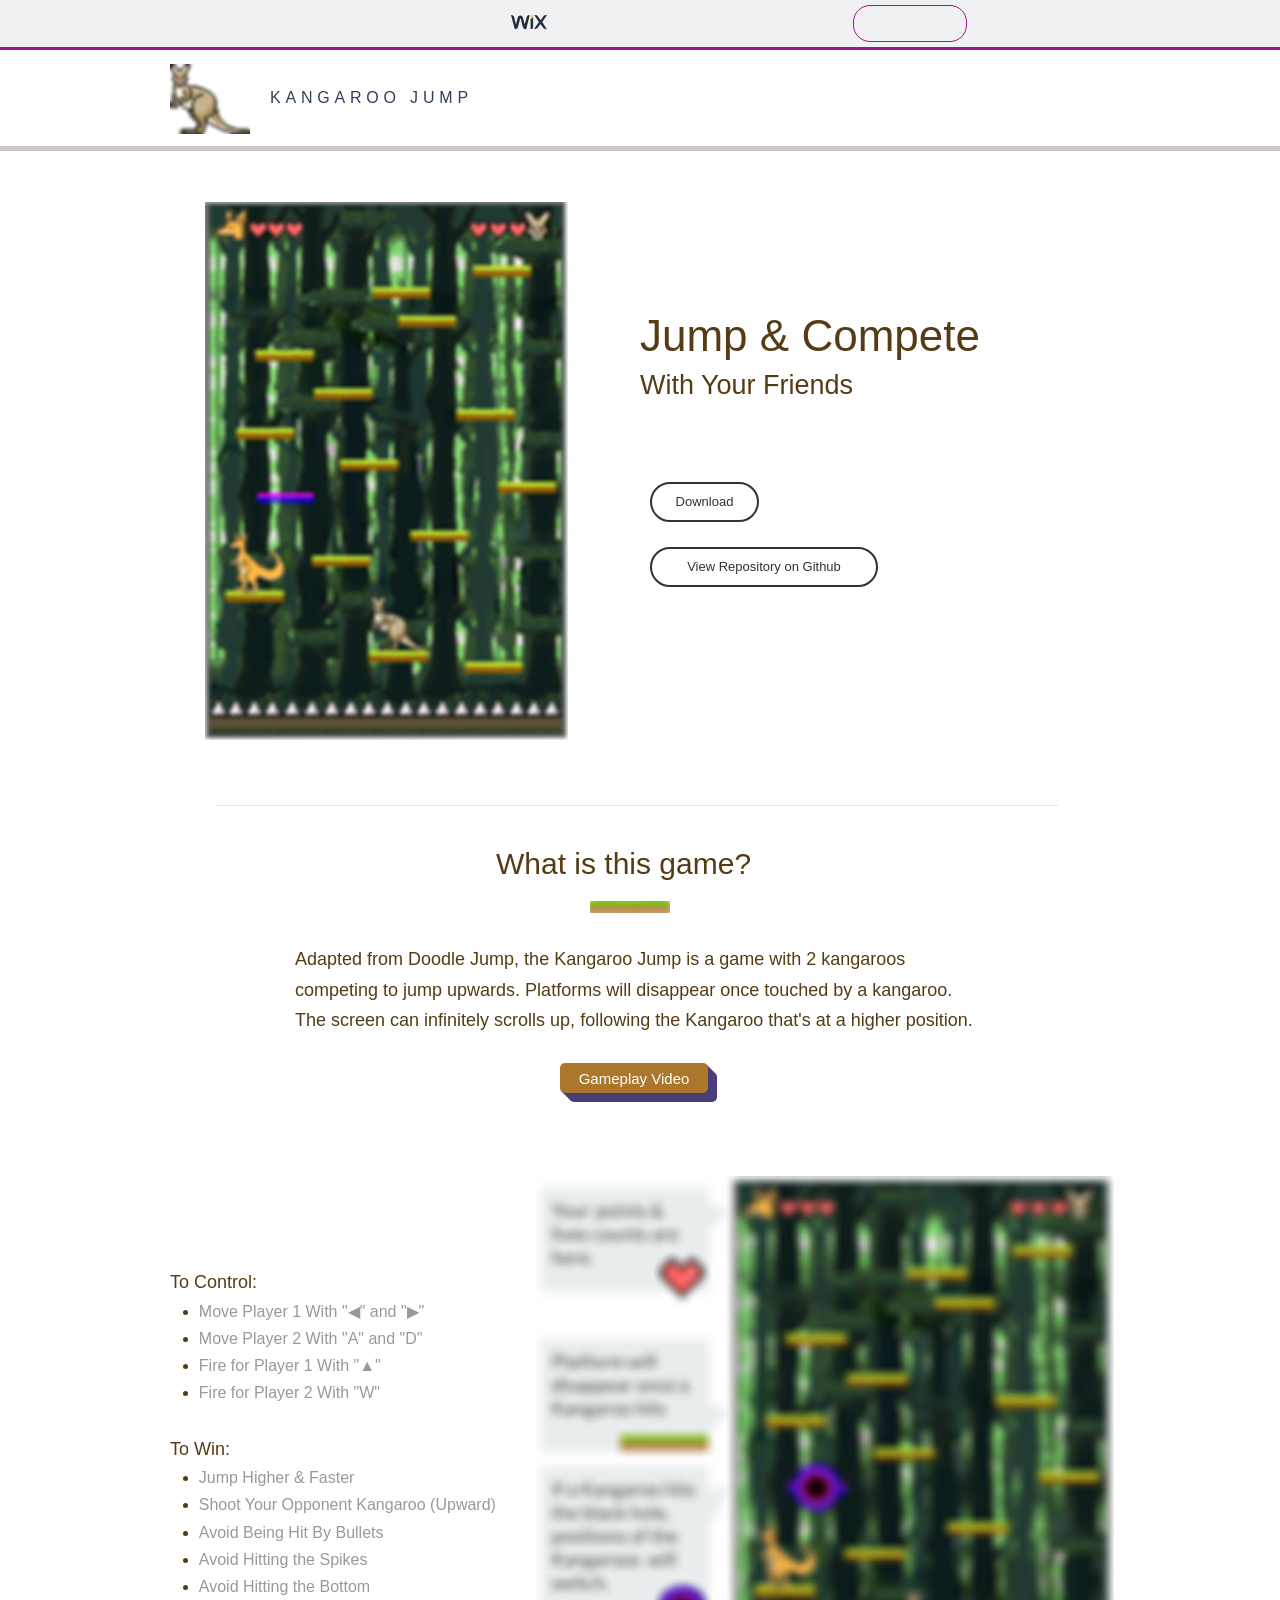
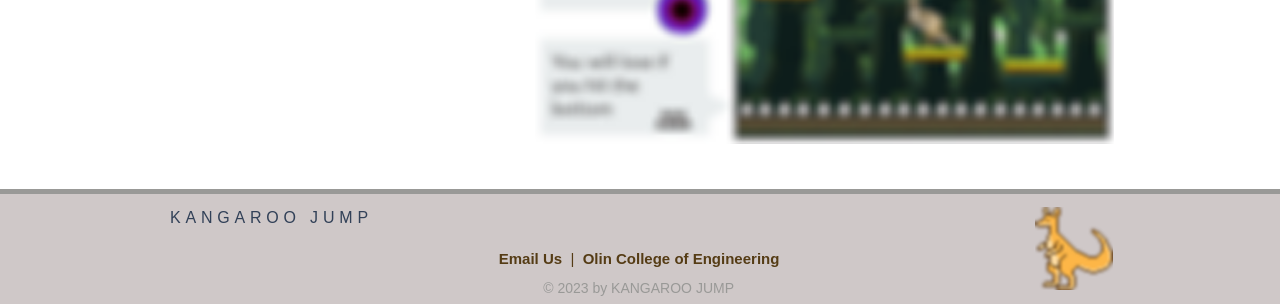
==== commit 5c5a5dde: "Add files via upload" ====
--- a/docs/index.html
+++ b/docs/index.html
@@ -1,1435 +1,144 @@
-<!DOCTYPE html>
-<html lang="en">
-<head>
-    <meta http-equiv="X-UA-Compatible" content="IE=Edge"/>
-    
-    <meta charset="utf-8"/>
-    <meta name="generator" content="Wix.com Website Builder"/>
-    <link rel="shortcut icon" href="https://www.wix.com/favicon.ico" type="image/x-icon"/>
-    <link rel="apple-touch-icon" href="https://www.wix.com/favicon.ico" type="image/x-icon"/>
-    
-    
-    
-    
-    <meta http-equiv="X-Wix-Meta-Site-Id" content="3dacf042-424e-4400-9053-43d92b4008ba"/>
-    <meta http-equiv="X-Wix-Application-Instance-Id" content="f7f3c0b2-798a-426d-b7d1-658f3ed86f99"/>
-    
-    
-        <meta http-equiv="X-Wix-Published-Version" content="46"/>
-    
-    
-    
-        <meta http-equiv="etag" content="c6ab00f8a3bfe1d6b2af6a5ba852b3d9"/>
-    
-    
-    <meta name = "format-detection" content = "telephone=no"/>
-    
-    
-
-    <meta name="SKYPE_TOOLBAR" content="SKYPE_TOOLBAR_PARSER_COMPATIBLE"/>
-
-    
-        <meta id="wixMobileViewport" name="viewport" content="width=980, user-scalable=yes"/>
-    
-    
-    
-    
-    
-
-    
-
-
-
-
-
-    <!-- META DATA -->
-    <script type="text/javascript">
-        
-
-        var serviceTopology = {"cacheKillerVersion":"1","staticServerUrl":"https://static.parastorage.com/","usersScriptsRoot":"//static.parastorage.com/services/wix-users/2.660.0","biServerUrl":"https://frog.wix.com/","userServerUrl":"https://users.wix.com/","billingServerUrl":"https://premium.wix.com/","mediaRootUrl":"https://static.wixstatic.com/","logServerUrl":"https://frog.wix.com/plebs","monitoringServerUrl":"https://TODO/","usersClientApiUrl":"https://users.wix.com/wix-users","publicStaticBaseUri":"//static.parastorage.com/services/wix-public/1.253.0","basePublicUrl":"https://www.wix.com/","postLoginUrl":"https://www.wix.com/my-account","postSignUpUrl":"https://www.wix.com/new/account","baseDomain":"wix.com","staticMediaUrl":"https://static.wixstatic.com/media","staticAudioUrl":"https://music.wixstatic.com/mp3","staticDocsUrl":"https://docs.wixstatic.com/ugd","emailServer":"https://assets.wix.com/common-services/notification/invoke","blobUrl":"https://static.parastorage.com/wix_blob","htmlEditorUrl":"http://editor.wix.com/html","siteMembersUrl":"https://users.wix.com/wix-sm","scriptsLocationMap":{"automation":"https://static.parastorage.com/services/automation/1.23.0","bootstrap":"https://static.parastorage.com/services/bootstrap/2.1229.80","ck-editor":"https://static.parastorage.com/services/ck-editor/1.87.3","core":"https://static.parastorage.com/services/core/2.1229.80","dbsm-editor-app":"https://static.parastorage.com/services/dbsm-editor-app/1.605.0","dbsm-viewer-app":"https://static.parastorage.com/services/dbsm-viewer-app/1.398.0","ecommerce":"https://static.parastorage.com/services/ecommerce/1.203.0","fallback-viewer-app":"https://static.parastorage.com/services/fallback-viewer-app/1.0.0","js-platform-apps-configuration":"https://static.parastorage.com/services/js-platform-apps-configuration/1.26.0","js-wixcode-sdk":"https://static.parastorage.com/services/js-wixcode-sdk/1.328.0","langs":"https://static.parastorage.com/services/langs/2.577.0","linguist-flags":"https://static.parastorage.com/services/linguist-flags/1.38.0","promote-analytics-adapter":"https://static.parastorage.com/services/promote-analytics-adapter/2.102.0","promote-seo-renderer":"https://static.parastorage.com/services/promote-seo-renderer/1.2.0","santa":"https://static.parastorage.com/services/santa/1.7114.1","santa-langs":"https://static.parastorage.com/services/santa-langs/1.4687.0","santa-resources":"https://static.parastorage.com/services/santa-resources/1.2.0","santa-site-auth-module":"https://static.parastorage.com/services/santa-site-auth-module/1.9.0","semi-native-sdk":"https://static.parastorage.com/services/semi-native-sdk/1.8.0","sitemembers":"https://static.parastorage.com/services/sm-js-sdk/1.31.0","skins":"https://static.parastorage.com/services/skins/2.1229.80","tpa":"https://static.parastorage.com/services/tpa/2.1065.0","web":"https://static.parastorage.com/services/web/2.1229.80","wix-bolt":"https://static.parastorage.com/services/wix-bolt/1.2434.0","wix-code-platform":"https://static.parastorage.com/services/wix-code-platform/1.95.0","wix-code-viewer-app":"https://static.parastorage.com/services/wix-code-viewer-app/1.68.0","wix-music-embed":"https://static.parastorage.com/services/wix-music-embed/1.26.0","wix-ui-santa":"https://static.parastorage.com/services/wix-ui-santa/1.49.0","wixapps":"https://static.parastorage.com/services/wixapps/2.486.0","wixcode-namespaces":"https://static.parastorage.com/services/wixcode-namespaces/1.90.0"},"developerMode":false,"productionMode":true,"staticServerFallbackUrl":"https://sslstatic.wix.com/","staticVideoUrl":"https://video.wixstatic.com/","cloudStorageUrl":"https://static.wixstatic.com/","usersDomainUrl":"https://users.wix.com/wix-users","scriptsDomainUrl":"https://static.parastorage.com/","userFilesUrl":"https://static.parastorage.com/","staticHTMLComponentUrl":"https://olinsd-wixsite-com.filesusr.com/","secured":true,"ecommerceCheckoutUrl":"https://www.safer-checkout.com/","premiumServerUrl":"https://premium.wix.com/","digitalGoodsServerUrl":"https://dgs.wixapps.net/","wixCloudBaseDomain":"wix-code.com","mailServiceSuffix":"/_api/common-services/notification/invoke","staticVideoHeadRequestUrl":"https://storage.googleapis.com/video.wixstatic.com","protectedPageResolverUrl":"https://site-pages.wix.com/_api/wix-public-html-info-webapp/resolve_protected_page_urls","mediaUploadServerUrl":"https://files.wix.com/","siteAssetsServerUrl":"https://siteassets.parastorage.com/pages","wixCodePreconnectUrl":"https://f0b0e1bc-8143-40c6-a82a-74fbf9b82354.static.pub.wix-code.com/","staticServerWixDomainUrl":"https://www.wix.com/_partials","adaptiveVideoDomain":"https://files.wix.com/","scriptsVersionsMap":{"santa-data-fixer":"1.414.0","santa-site-metadata":"1.244.0","santa-main-r":"1.100.0"},"publicStaticsUrl":"//static.parastorage.com/services/wix-public/1.253.0"};
-        var santaModels = true;
-        var isStreaming = true;
-        var rendererModel = {"metaSiteId":"3dacf042-424e-4400-9053-43d92b4008ba","siteInfo":{"documentType":"UGC","applicationType":"HtmlWeb","siteId":"f7f3c0b2-798a-426d-b7d1-658f3ed86f99","siteTitleSEO":"kangaroojump"},"clientSpecMap":{"1544":{"type":"public","applicationId":1544,"appDefinitionId":"14517e1a-3ff0-af98-408e-2bd6953c36a2","appDefinitionName":"Wix Chat","instance":"n5Vq4CkcX-jTNUaBJE-lm4OvEuQ4AKi1W-gitPgXfj8.[base64]","instanceId":"54d12808-7e9a-4821-a36d-e214f81192bf","sectionPublished":true,"sectionMobilePublished":false,"sectionSeoEnabled":true,"widgets":{"14517f3f-ffc5-eced-f592-980aaa0bbb5c":{"widgetUrl":"https:\/\/engage.wixapps.net\/_api\/crm-inbox-server\/chat\/renderPublic\/index","widgetId":"14517f3f-ffc5-eced-f592-980aaa0bbb5c","refreshOnWidthChange":true,"gluedOptions":{"placement":"BOTTOM_RIGHT","verticalMargin":0.0,"horizontalMargin":0.0},"published":true,"mobilePublished":false,"seoEnabled":true,"preFetch":false,"shouldBeStretchedByDefault":false,"shouldBeStretchedByDefaultMobile":false,"componentFields":{},"tpaWidgetId":"wix_visitors","default":true}},"appRequirements":{"requireSiteMembers":false},"isWixTPA":true,"installedAtDashboard":false,"permissions":{"revoked":true},"appFields":{"featuresForNewPackagePicker":[{"forPackages":[{"packageId":"Professional","value":"50"},{"packageId":"Sales","value":"150"},{"packageId":"Teams","value":"Unlimited"}]},{"forPackages":[{"packageId":"Professional","value":"true"},{"packageId":"Sales","value":"true"},{"packageId":"Teams","value":"true"}]},{"forPackages":[{"packageId":"Professional","value":"true"},{"packageId":"Sales","value":"true"},{"packageId":"Teams","value":"true"}]},{"forPackages":[{"packageId":"Professional","value":"true"},{"packageId":"Sales","value":"true"},{"packageId":"Teams","value":"true"}]},{"forPackages":[{"packageId":"Professional","value":"true"},{"packageId":"Sales","value":"true"},{"packageId":"Teams","value":"true"}]},{"forPackages":[{"packageId":"Professional","value":"true"},{"packageId":"Sales","value":"true"},{"packageId":"Teams","value":"true"}]},{"forPackages":[{"packageId":"Professional","value":"true"},{"packageId":"Sales","value":"true"},{"packageId":"Teams","value":"true"}]},{"forPackages":[{"packageId":"Professional","value":"true"},{"packageId":"Sales","value":"true"},{"packageId":"Teams","value":"true"}]},{"forPackages":[{"packageId":"Sales","value":"true"},{"packageId":"Teams","value":"true"}]},{"forPackages":[{"packageId":"Teams","value":"true"}]}],"mostPopularPackage":"Sales","premiumBundle":{"parentAppId":"ee21fe60-48c5-45e9-95f4-6ca8f9b1c9d9","parentAppSlug":"ee21fe60-48c5-45e9-95f4-6ca8f9b1c9d9"},"platform":{"optionalApplication":true,"viewerScriptUrl":"https:\/\/static.parastorage.com\/services\/chat-worker\/1.0.0\/viewer-script.bundle.min.js"}}},"5":{"type":"public","applicationId":5,"appDefinitionId":"14bca956-e09f-f4d6-14d7-466cb3f09103","appDefinitionName":"Wix Cashier","instance":"SMWZfqXA4S2GJkPqzly6LYAI7ULYFfN7FeMwk_ULdS0.[base64]","instanceId":"52f60299-da24-44c9-ac35-938f707578a8","sectionPublished":true,"sectionMobilePublished":false,"sectionSeoEnabled":true,"widgets":{},"appRequirements":{"requireSiteMembers":false},"isWixTPA":true,"installedAtDashboard":true,"permissions":{"revoked":false}},"10":{"type":"public","applicationId":10,"appDefinitionId":"1480c568-5cbd-9392-5604-1148f5faffa0","appDefinitionName":"Get Found on Google","instance":"Giq0FgBNwzPJav1NFwFVoJAG7gm8oY85yh0W4pd9F1Q.[base64]","instanceId":"a253c42f-f853-4528-92d6-e8a894832a17","sectionPublished":true,"sectionMobilePublished":false,"sectionSeoEnabled":true,"widgets":{},"appRequirements":{"requireSiteMembers":false},"isWixTPA":true,"installedAtDashboard":true,"permissions":{"revoked":false},"appFields":{}},"14":{"type":"public","applicationId":14,"appDefinitionId":"135c3d92-0fea-1f9d-2ba5-2a1dfb04297e","appDefinitionName":"Email Marketing","instance":"S24DtHerOtfAlAFcNo9shXSTx6EDT_R8OG3VylafrkE.[base64]","instanceId":"fa9aeb5d-f55c-4a51-a979-6f5c5ac2d32a","sectionPublished":true,"sectionMobilePublished":false,"sectionSeoEnabled":true,"widgets":{"141995eb-c700-8487-6366-a482f7432e2b":{"widgetUrl":"https:\/\/so-feed.codev.wixapps.net\/widget","widgetId":"141995eb-c700-8487-6366-a482f7432e2b","refreshOnWidthChange":true,"mobileUrl":"https:\/\/so-feed.codev.wixapps.net\/widget","published":true,"mobilePublished":true,"seoEnabled":true,"preFetch":false,"shouldBeStretchedByDefault":false,"shouldBeStretchedByDefaultMobile":false,"componentFields":{},"tpaWidgetId":"shoutout_feed","default":true}},"appRequirements":{"requireSiteMembers":false},"isWixTPA":true,"installedAtDashboard":true,"permissions":{"revoked":false},"appFields":{"premiumBundle":{"parentAppId":"ee21fe60-48c5-45e9-95f4-6ca8f9b1c9d9","parentAppSlug":"ee21fe60-48c5-45e9-95f4-6ca8f9b1c9d9"}}},"6":{"type":"public","applicationId":6,"appDefinitionId":"13ee94c1-b635-8505-3391-97919052c16f","appDefinitionName":"Wix Invoices","instance":"mLbUPytqz_zDXkas3HisIAWhe0VskqGjwBYIVRlQmXM.[base64]","instanceId":"28af29b9-e518-43c8-a62b-8185b9fcdd20","sectionPublished":true,"sectionMobilePublished":false,"sectionSeoEnabled":true,"widgets":{},"appRequirements":{"requireSiteMembers":false},"isWixTPA":true,"installedAtDashboard":true,"permissions":{"revoked":false},"appFields":null},"2015":{"type":"public","applicationId":2015,"appDefinitionId":"14ce1214-b278-a7e4-1373-00cebd1bef7c","appDefinitionName":"Wix Forms","instance":"-9kmT5CiY4LD46ARgyZZrGzvAvNwRwAl0E8KL9fz9Hs.[base64]","instanceId":"3c54d090-e2cc-4cae-bd85-dd66453b08f8","sectionPublished":true,"sectionMobilePublished":false,"sectionSeoEnabled":true,"widgets":{},"appRequirements":{"requireSiteMembers":false},"isWixTPA":true,"installedAtDashboard":true,"permissions":{"revoked":false},"appFields":{"platform":{"editorScriptUrl":"https:\/\/static.parastorage.com\/services\/wix-form-builder\/1.793.0\/editor-app.bundle.min.js","viewerScriptUrl":"https:\/\/static.parastorage.com\/services\/wix-form-builder\/1.793.0\/viewer-app.bundle.min.js","hasDashboardComponent":true},"featuresForNewPackagePicker":[{"forPackages":[{"packageId":"Basic","value":"Unlimited"},{"packageId":"Mid_Range","value":"Unlimited"},{"packageId":"Pro","value":"Unlimited"}]},{"forPackages":[{"packageId":"Basic","value":"true"},{"packageId":"Mid_Range","value":"true"},{"packageId":"Pro","value":"true"}]},{"forPackages":[{"packageId":"Basic","value":"100MB Storage"},{"packageId":"Mid_Range","value":"1GB Storage"},{"packageId":"Pro","value":"10GB Storage"}]},{"forPackages":[{"packageId":"Basic","value":"10 Forms"},{"packageId":"Mid_Range","value":"100 Forms"},{"packageId":"Pro","value":"Unlimited"}]},{"forPackages":[{"packageId":"Basic","value":"1000 Submissions\/month"},{"packageId":"Mid_Range","value":"5000 Submissions\/month"},{"packageId":"Pro","value":"Unlimited"}]},{"forPackages":[{"packageId":"Basic","value":"1 User"},{"packageId":"Mid_Range","value":"5 Users"},{"packageId":"Pro","value":"Unlimited Users"}]},{"forPackages":[{"packageId":"Basic","value":"true"},{"packageId":"Mid_Range","value":"true"},{"packageId":"Pro","value":"true"}]},{"forPackages":[{"packageId":"Basic","value":"true"},{"packageId":"Mid_Range","value":"true"},{"packageId":"Pro","value":"true"}]},{"forPackages":[{"packageId":"Basic","value":"true"},{"packageId":"Mid_Range","value":"true"},{"packageId":"Pro","value":"true"}]},{"forPackages":[{"packageId":"Basic","value":"true"},{"packageId":"Mid_Range","value":"true"},{"packageId":"Pro","value":"true"}]},{"forPackages":[{"packageId":"Basic","value":"true"},{"packageId":"Mid_Range","value":"true"},{"packageId":"Pro","value":"true"}]},{"forPackages":[{"packageId":"Basic","value":"true"},{"packageId":"Mid_Range","value":"true"},{"packageId":"Pro","value":"true"}]},{"forPackages":[{"packageId":"Mid_Range","value":"true"},{"packageId":"Pro","value":"true"}]}],"mostPopularPackage":"Mid_Range","premiumBundle":{"parentAppId":"ee21fe60-48c5-45e9-95f4-6ca8f9b1c9d9","parentAppSlug":"ee21fe60-48c5-45e9-95f4-6ca8f9b1c9d9"}}},"9":{"type":"public","applicationId":9,"appDefinitionId":"f123e8f1-4350-4c9b-b269-04adfadda977","appDefinitionName":"Promote Home","instance":"E_Hijr9ethU5bZ_cfxXOV1VBOfZVwzuNGNsSNmuVAOw.[base64]","instanceId":"90fe5f3a-ccc7-425c-a091-f0cf8b65a923","sectionPublished":true,"sectionMobilePublished":false,"sectionSeoEnabled":true,"widgets":{},"appRequirements":{"requireSiteMembers":false},"isWixTPA":true,"installedAtDashboard":true,"permissions":{"revoked":false},"appFields":{}},"13":{"type":"sitemembers","applicationId":13,"collectionType":"ApplyForMembership","collectionFormFace":"Register","collectionExposure":"Public","smcollectionId":"d8e0eaed-33f3-4b94-b8cd-33e5835af0f9"},"2":{"type":"appbuilder","applicationId":2,"appDefinitionId":"3d590cbc-4907-4cc4-b0b1-ddf2c5edf297","instanceId":"c9ae79bd-7c20-4821-97af-a3740449116b","state":"Initialized"},"12":{"type":"public","applicationId":12,"appDefinitionId":"14b89688-9b25-5214-d1cb-a3fb9683618b","appDefinitionName":"Mobile App-Social Posts","instance":"Ia1doH9XHbSXIII2HCNf0LLjlPNZ1TAOeMOMtuki1Nc.[base64]","instanceId":"64502f04-4f43-496e-ba23-0c1eb575c615","sectionPublished":true,"sectionMobilePublished":false,"sectionSeoEnabled":true,"widgets":{},"appRequirements":{"requireSiteMembers":false},"isWixTPA":true,"installedAtDashboard":true,"permissions":{"revoked":false},"appFields":{}},"7":{"type":"public","applicationId":7,"appDefinitionId":"150ae7ee-c74a-eecd-d3d7-2112895b988a","appDefinitionName":"Marketing Integration","instance":"tc120H03dNFAkR_CnbPOhPoO8ZhCIGbEDAJS_v5dvxk.[base64]","instanceId":"4a917714-b869-4a45-9a97-e6d5731b9a69","sectionPublished":true,"sectionMobilePublished":false,"sectionSeoEnabled":true,"widgets":{},"appRequirements":{"requireSiteMembers":false},"isWixTPA":true,"installedAtDashboard":true,"permissions":{"revoked":false},"appFields":{}},"-666":{"type":"metasite","metaSiteId":"3dacf042-424e-4400-9053-43d92b4008ba","appDefId":"22bef345-3c5b-4c18-b782-74d4085112ff","instance":"hplxEw9JW2d0FxFhnjY3RMg914X-jd_X_ZTUJJiDDn4.[base64]","appDefinitionId":"22bef345-3c5b-4c18-b782-74d4085112ff","applicationId":-666},"3893":{"type":"siteextension","applicationId":3893,"appDefinitionId":"675bbcef-18d8-41f5-800e-131ec9e08762","instance":"wixcode-pub.30fddaa79fc43877679914f39b8e96dba56994f1.[base64]","instanceId":"f0b0e1bc-8143-40c6-a82a-74fbf9b82354"},"2962":{"type":"public","applicationId":2962,"appDefinitionId":"14271d6f-ba62-d045-549b-ab972ae1f70e","appDefinitionName":"Wix Pro Gallery","instance":"BZoKKpK_8uotaZdSzJ2NgNuGDJrdsV_H-c--UyLABZk.[base64]","instanceId":"4d37b4ac-b4b2-4794-8883-15cea79a26d5","appWorkerUrl":"https:\/\/progallery.wix.com\/worker.html","sectionPublished":true,"sectionMobilePublished":false,"sectionSeoEnabled":true,"widgets":{"14f7938f-fa9a-e9e3-3a24-089172dccb28":{"widgetUrl":"https:\/\/progallery.wix.com\/checkout","widgetId":"14f7938f-fa9a-e9e3-3a24-089172dccb28","refreshOnWidthChange":true,"mobileUrl":"https:\/\/progallery.wix.com\/checkout","appPage":{"id":"checkout_page","name":"Checkout Page","defaultPage":"","hidden":true,"multiInstanceEnabled":false,"order":2,"indexable":true,"fullPage":true,"landingPageInMobile":true,"hideFromMenu":true},"published":true,"mobilePublished":true,"seoEnabled":false,"preFetch":true,"shouldBeStretchedByDefault":true,"shouldBeStretchedByDefaultMobile":false,"componentFields":{},"default":false},"14f79354-c828-13e0-1246-058b79e70c1a":{"widgetUrl":"https:\/\/progallery.wix.com\/cart.html","widgetId":"14f79354-c828-13e0-1246-058b79e70c1a","refreshOnWidthChange":true,"mobileUrl":"https:\/\/progallery.wix.com\/cart.html","published":true,"mobilePublished":true,"seoEnabled":false,"preFetch":false,"shouldBeStretchedByDefault":false,"shouldBeStretchedByDefaultMobile":false,"componentFields":{},"tpaWidgetId":"cart","default":false},"1491fc25-fcd2-9c08-c74f-67b98b69ac4a":{"widgetUrl":"https:\/\/progallery.wix.com\/multishare.html","widgetId":"1491fc25-fcd2-9c08-c74f-67b98b69ac4a","refreshOnWidthChange":true,"mobileUrl":"https:\/\/progallery.wix.com\/multishare.html","published":true,"mobilePublished":true,"seoEnabled":true,"preFetch":false,"shouldBeStretchedByDefault":false,"shouldBeStretchedByDefaultMobile":true,"componentFields":{},"tpaWidgetId":"multishare_widget","default":false},"144f04b9-aab4-fde7-179b-780c11da4f46":{"widgetUrl":"https:\/\/progallery.wix.com\/fullscreen","widgetId":"144f04b9-aab4-fde7-179b-780c11da4f46","refreshOnWidthChange":true,"mobileUrl":"https:\/\/progallery.wix.com\/fullscreen","appPage":{"id":"fullscreen_page","name":"Fullscreen Page","defaultPage":"","hidden":true,"multiInstanceEnabled":false,"order":1,"indexable":true,"fullPage":true,"landingPageInMobile":false,"hideFromMenu":true},"published":true,"mobilePublished":true,"seoEnabled":true,"preFetch":false,"shouldBeStretchedByDefault":true,"shouldBeStretchedByDefaultMobile":false,"componentFields":{"useSsrSeo":true},"default":false},"142bb34d-3439-576a-7118-683e690a1e0d":{"widgetUrl":"https:\/\/progallery.wix.com\/gallery.html","widgetId":"142bb34d-3439-576a-7118-683e690a1e0d","refreshOnWidthChange":true,"mobileUrl":"https:\/\/progallery.wix.com\/gallery.html","published":true,"mobilePublished":true,"seoEnabled":true,"preFetch":false,"shouldBeStretchedByDefault":true,"shouldBeStretchedByDefaultMobile":false,"componentFields":{"useSsrSeo":true,"mobileSettingsEnabled":true,"componentUrl":"https:\/\/static.parastorage.com\/services\/pro-gallery-santa-wrapper\/1.310.0\/viewer.bundle.min.js"},"tpaWidgetId":"pro-gallery","default":true},"14f793c4-68e4-1d4f-3a24-089172dccb28":{"widgetUrl":"https:\/\/progallery.wix.com\/thankyou","widgetId":"14f793c4-68e4-1d4f-3a24-089172dccb28","refreshOnWidthChange":true,"mobileUrl":"https:\/\/progallery.wix.com\/thankyou","appPage":{"id":"thank_you_page","name":"Thank you Page","defaultPage":"","hidden":true,"multiInstanceEnabled":false,"order":3,"indexable":true,"fullPage":false,"landingPageInMobile":false,"hideFromMenu":true},"published":true,"mobilePublished":true,"seoEnabled":false,"preFetch":false,"shouldBeStretchedByDefault":true,"shouldBeStretchedByDefaultMobile":false,"componentFields":{},"default":false}},"appRequirements":{"requireSiteMembers":false},"isWixTPA":true,"installedAtDashboard":false,"permissions":{"revoked":true},"appFields":{"platform":{"baseUrls":{"santaWrapperBaseUrl":"https:\/\/static.parastorage.com\/services\/pro-gallery-santa-wrapper\/1.310.0\/"},"viewerScriptUrl":"https:\/\/static.parastorage.com\/services\/pro-gallery-santa-wrapper\/1.310.0\/viewerScript.bundle.min.js"}}},"3":{"type":"public","applicationId":3,"appDefinitionId":"141fbfae-511e-6817-c9f0-48993a7547d1","appDefinitionName":"Inbox","instance":"5M9yfM77qiXo0xv89fnCIO1KSnnDPJGXQF-8Vvpqkn8.[base64]","instanceId":"2b407311-e36e-4e40-b5cb-1a0e907854b2","sectionPublished":true,"sectionMobilePublished":false,"sectionSeoEnabled":true,"widgets":{},"appRequirements":{"requireSiteMembers":false},"isWixTPA":true,"installedAtDashboard":true,"permissions":{"revoked":false},"appFields":null},"18":{"type":"public","applicationId":18,"appDefinitionId":"ea2821fc-7d97-40a9-9f75-772f29178430","appDefinitionName":"Workflows","instance":"Ma2cr6r0k-Ztggcx2hPxWk-VeIw6XNZlXsQK8FX16d8.[base64]","instanceId":"80c8f8dd-4845-4998-9906-eb2f7ee49b0a","sectionPublished":true,"sectionMobilePublished":false,"sectionSeoEnabled":true,"widgets":{},"appRequirements":{"requireSiteMembers":false},"isWixTPA":true,"installedAtDashboard":true,"permissions":{"revoked":false},"appFields":{}},"16":{"type":"public","applicationId":16,"appDefinitionId":"139ef4fa-c108-8f9a-c7be-d5f492a2c939","appDefinitionName":"Automated Emails","instance":"NrWl0HBIWM8Zxbw8g0AvuN4MJGsd_8lBOfXpP-PJRUY.[base64]","instanceId":"d92276bc-bb38-4735-bab4-dd301e3fb01d","sectionPublished":true,"sectionMobilePublished":false,"sectionSeoEnabled":true,"widgets":{},"appRequirements":{"requireSiteMembers":false},"isWixTPA":true,"installedAtDashboard":true,"permissions":{"revoked":false}},"11":{"type":"public","applicationId":11,"appDefinitionId":"e3118e0a-b1c1-4e1d-b67d-ddf0cb92309b","appDefinitionName":"Promote VideoMaker Home","instance":"xEi8_C_T1Kx3DS8Px01xUQ8hgWlBYLOhmaUWztE1pMA.[base64]","instanceId":"85c9cdb2-b447-496f-bd99-436d3c13f7e7","sectionPublished":true,"sectionMobilePublished":false,"sectionSeoEnabled":true,"widgets":{},"appRequirements":{"requireSiteMembers":false},"isWixTPA":false,"installedAtDashboard":true,"permissions":{"revoked":false},"appFields":{}},"8":{"type":"public","applicationId":8,"appDefinitionId":"55cd9036-36bb-480b-8ddc-afda3cb2eb8d","appDefinitionName":"PriceQuotes","instance":"dQWrxGBnMLgk98zxWbPZO6AHSGJznRIurNneNDDiEaQ.[base64]","instanceId":"d9e1a83f-6578-45d8-afeb-4cc0487bbcf3","sectionPublished":true,"sectionMobilePublished":false,"sectionSeoEnabled":true,"widgets":{},"appRequirements":{"requireSiteMembers":false},"isWixTPA":true,"installedAtDashboard":true,"permissions":{"revoked":false},"appFields":{}},"15":{"type":"public","applicationId":15,"appDefinitionId":"146c0d71-352e-4464-9a03-2e868aabe7b9","appDefinitionName":"Ascend Tasks","instance":"gXn1hqJZlZCc0t5PSjD5pYLNdy3EqyKuXDOZmOgBVd4.[base64]","instanceId":"73d4a359-c33d-4dc9-9e42-594d2786c3cd","sectionPublished":true,"sectionMobilePublished":false,"sectionSeoEnabled":true,"widgets":{},"appRequirements":{"requireSiteMembers":false},"isWixTPA":true,"installedAtDashboard":true,"permissions":{"revoked":false},"appFields":{}}},"premiumFeatures":[],"geo":"USA","languageCode":"en","locale":"en-us","previewMode":false,"userId":"3268e51c-7e9b-43da-84e9-d86c9dd6f3ee","siteMetaData":{"preloader":{"uri":"","enabled":false},"adaptiveMobileOn":true,"quickActions":{"socialLinks":[],"colorScheme":"dark","configuration":{"quickActionsMenuEnabled":false,"navigationMenuEnabled":true,"phoneEnabled":false,"emailEnabled":false,"addressEnabled":false,"socialLinksEnabled":false}},"contactInfo":{"companyName":"","phone":"","fax":"","email":"","address":""},"renderHints":{"containsTPA":false,"isMeshReady":true,"containsAppPart":false,"containsAppPart2":false}},"runningExperiments":{"sv_useWixCodeViewerApp":"new","sv_includeRavenInPreview":"new","renderAboveTheFold":"new","useEarlyLinkCheck":"new","sv_ssrTpaAboveTheFold":"new","sv_staticsWixCodeViewerApp":"new","sv_ssrLoadProGallery":"new","sv_loginSocialBarSelect":"new","sv_blogStudioExperiment":"old","sv_removeTestNode":"new","preloadBoltScript":"new","sv_reportIframeStartLoadingInWarmup":"new","sv_ampLinkTag":"new","bv_layout_props":"new","sv_newTPANativeDataFlow":"new","sv_contactFormUseFormBuilderSubmit":"new","sv_wixSiteUrlFallback":"new","sv_ssrNoPagesData":"new","sv_twitterMetaTags":"new","sv_dontDeleteSvSessionCookieOnLogout":"new","sv_wixInternalAuthDialogsNew":"new","sv_addSiteRevisionToMembersCalls":"new","earlyLoadJSEx":"new","preconnectTPA":"new","newLoginTheme":"new","sv_fontsByAgent":"new","sv_fixedMobileHeader":"new","sv_ssrLoadArtStore":"new","sv_ssrBufferEvents":"new","preconnectApps":"new","sv_tpaInnerRouteNavigation":"new","sv_blogSocialCounters":"new","sv_meshReadyFallback":"new","sv_tinyMenuCloseOnClickOutside":"new","sv_meshLayout":"new","sv_tpaRevokeInTemplate":"new","sv_loadUserGeneratedAppsAfterBootstrap":"new","sv_ssr_image_src":"new","ssrFontShortcut":"new","sv_ssrLoadBookings":"new","sv_tpaStateChangedEvent":"new","sv_controllerScripts":"new","wixCodeNoIframe":"new","useRegExpForFontsParse":"new","sv_orphanSlideDataFixer":"new","sv_nativeComponents":"new","useFontFaceSet":"new","sv_hideCompInSafari":"new","sv_postmessage_security":"new","sv_enableBackgroundVideoOnTablet":"new","sv_tpaAddChatApp":"new","sv_restoreAutosaveWhenMobileFails":"new","sv_ssrLoadRestaurants":"new","sv_ssrLoadGetSubscrbers":"new","ssrCompPrefetch":"new","displayWixAdsNewVersion":"new","sv_useBackendGoogleOAuthFlow":"new","sv_bookingsFES":"old","sv_getDataFixedPageJsonAndUseThem":"new","sv_videobox_mobile":"new","sv_image_name_url":"new","sv_contactFormSubmitPromoteAnalytics":"new","earlyLoadJS":"new","xsrfHeaderOnPostRequests":"new","preloadBoltScriptExtra":"new","sv_loadGhostStructure":"new","sv_includeBlankUrl":"new","fontCssInRenderer":"new","sv_contactFormAscendEmail":"new","sv_ssrCache":"new"},"urlFormatModel":{"format":"slash","forbiddenPageUriSEOs":["app","apps","_api","robots.txt","sitemap.xml","feed.xml","sites"],"pageIdToResolvedUriSEO":{}},"passwordProtectedPages":[],"useSandboxInHTMLComp":true,"wixCodeModel":{"appData":{"codeAppId":"eed5029f-2bc5-4344-b367-266d31c46c14"},"signedAppRenderInfo":"d0d785b4ab39cb2f983c2f64bd23fd64917c149d.eyJncmlkQXBwSWQiOiJlZWQ1MDI5Zi0yYmM1LTQzNDQtYjM2Ny0yNjZkMzFjNDZjMTQiLCJodG1sU2l0ZUlkIjoiZjdmM2MwYjItNzk4YS00MjZkLWI3ZDEtNjU4ZjNlZDg2Zjk5IiwiZGVtb0lkIjpudWxsLCJzaWduRGF0ZSI6MTU1NzE5NjkzNjQwOX0="},"siteMediaToken":"eyJhbGciOiJIUzI1NiJ9.[base64].9R4CkCFn84HaCIMUu2kYGDSF6rnX4ATUKXF6bQHKLYY","mediaAuthToken":"eyJhbGciOiJIUzI1NiJ9.[base64].NPsevihMnKHMnEnqdsMMAul4UsGSiqJ4m-KHx0V_1Gk","pagesPlatformApplications":{"u057q":["14ce1214-b278-a7e4-1373-00cebd1bef7c"]},"sitePropertiesInfo":{"siteDisplayName":"Kangaroojump","locale":"en-us","currency":"USD","timeZone":"America\/New_York"},"seo":false,"pageList":{"pages":[{"pageId":"xkzux","title":" Home","pageUriSEO":"home","pageJsonFileName":"3268e5_9cc4a282bfee49b3fc0e83f49e240f7a_46.json"},{"pageId":"tnya5","title":"Demo","pageUriSEO":"demo","pageJsonFileName":"3268e5_3026c7013dfd7536bf809943c4fd1836_46.json"},{"pageId":"bl34t","title":"Team","pageUriSEO":"copy-of-demo","pageJsonFileName":"3268e5_d8abd5ff0726900170f25fe07431f375_37.json"},{"pageId":"b44ww","title":"Design Bank","pageUriSEO":"design-bank","pageJsonFileName":"3268e5_f4df2b5954b095ffbe81d04d0f904cd6_29.json"},{"pageId":"lxpb5","title":"Process","pageUriSEO":"copy-of-demo-1","pageJsonFileName":"3268e5_6cde3e4d40765e0f081fdfb4134fb41f_46.json"},{"pageId":"u057q","title":"Contacts","pageUriSEO":"copy-of-team","pageJsonFileName":"3268e5_897c841d6a93789479cba83cc1ef11ce_44.json"}],"mainPageId":"xkzux","masterPageJsonFileName":"3268e5_e8d5db170d9b34c1a75d8c0fbe0443c2_46.json","topology":[{"baseUrl":"https:\/\/static.wixstatic.com\/","parts":"sites\/{filename}.z?v=3"},{"baseUrl":"https:\/\/staticorigin.wixstatic.com\/","parts":"sites\/{filename}.z?v=3"},{"baseUrl":"https:\/\/fallback.wix.com\/","parts":"wix-html-editor-pages-webapp\/page\/{filename}"}],"fixedPagePath":{"baseUrl":"siteassets.parastorage.com\/pages","parts":"\/fixedData?ck={ck}&experiments={experiments}&isHttps={isHttps}&isUrlMigrated={isUrlMigrated}&metaSiteId={metaSiteId}&pageId={pageId}&quickActionsMenuEnabled={quickActionsMenuEnabled}&siteId=f7f3c0b2-798a-426d-b7d1-658f3ed86f99v=3&version={version}"}}};
-        var publicModel = {"domain":"wixsite.com","externalBaseUrl":"https:\/\/olinsd.wixsite.com\/kangaroojump","unicodeExternalBaseUrl":"https:\/\/olinsd.wixsite.com\/kangaroojump","pageList":{"pages":[{"pageId":"xkzux","title":" Home","pageUriSEO":"home","pageJsonFileName":"3268e5_9cc4a282bfee49b3fc0e83f49e240f7a_46.json"},{"pageId":"tnya5","title":"Demo","pageUriSEO":"demo","pageJsonFileName":"3268e5_3026c7013dfd7536bf809943c4fd1836_46.json"},{"pageId":"bl34t","title":"Team","pageUriSEO":"copy-of-demo","pageJsonFileName":"3268e5_d8abd5ff0726900170f25fe07431f375_37.json"},{"pageId":"b44ww","title":"Design Bank","pageUriSEO":"design-bank","pageJsonFileName":"3268e5_f4df2b5954b095ffbe81d04d0f904cd6_29.json"},{"pageId":"lxpb5","title":"Process","pageUriSEO":"copy-of-demo-1","pageJsonFileName":"3268e5_6cde3e4d40765e0f081fdfb4134fb41f_46.json"},{"pageId":"u057q","title":"Contacts","pageUriSEO":"copy-of-team","pageJsonFileName":"3268e5_897c841d6a93789479cba83cc1ef11ce_44.json"}],"mainPageId":"xkzux","masterPageJsonFileName":"3268e5_e8d5db170d9b34c1a75d8c0fbe0443c2_46.json","topology":[{"baseUrl":"https:\/\/static.wixstatic.com\/","parts":"sites\/{filename}.z?v=3"},{"baseUrl":"https:\/\/staticorigin.wixstatic.com\/","parts":"sites\/{filename}.z?v=3"},{"baseUrl":"https:\/\/fallback.wix.com\/","parts":"wix-html-editor-pages-webapp\/page\/{filename}"}],"fixedPagePath":{"baseUrl":"siteassets.parastorage.com\/pages","parts":"\/fixedData?ck={ck}&experiments={experiments}&isHttps={isHttps}&isUrlMigrated={isUrlMigrated}&metaSiteId={metaSiteId}&pageId={pageId}&quickActionsMenuEnabled={quickActionsMenuEnabled}&siteId=f7f3c0b2-798a-426d-b7d1-658f3ed86f99v=3&version={version}"}},"timeSincePublish":55798,"favicon":"","deviceInfo":{"deviceType":"Desktop","browserType":"Other","browserVersion":0},"siteRevision":46,"sessionInfo":{"hs":1450662980,"svSession":"c7cd5368a58f81a0a8a68929e8643d05e658a5c447eaeb75919ba6d4d67a7ff27a447177ec74b16ddba1ffe9462511621e60994d53964e647acf431e4f798bcd1c988b9c5cf88bfd5cf7cbc7230bb31cbe127e7a3911c1747adb9bc04b79e2fb","ctToken":"aGY3NFBXeTMyYU1vUEZJQmZGYk9sU1J4WFZ4dzJfN193R2dGR1h0bFFCWXx7InVzZXJBZ2VudCI6IlNpdGVTdWNrZXIgZm9yIG1hY09TLzIuMTEuMTMiLCJ2YWxpZFRocm91Z2giOjE1NTc4MDE3MzYzNzV9","isAnonymous":false,"visitorId":"e55ef9f6-1c24-4584-aa7f-dd1b5d9707da"},"metaSiteFlags":[],"siteMembersProtectedPages":[],"indexable":true,"hasBlogAmp":false,"renderTime":1557196936409,"siteDisplayName":"Kangaroojump","siteAssets":{"cacheVersions":{"dataFixer":1}},"siteMeshReady":true,"layoutMechanism":"MESH"};
-
-        var googleAnalytics = "";
-        var ipAnonymization = false;
-
-        var googleRemarketing = "";
-        var googleTagManager = "";
-        var facebookRemarketing = "";
-        var yandexMetrika = "";
-    </script>
-    
-    
-    
-        <script>
-            // BEAT MESSAGE
-            var wixBiSession = {
-                initialTimestamp: Date.now()
-                , requestId: (function(m) { return m ? m[1] : ''})(document.cookie.match(/requestId=([^;]*)/))
-                , viewerSessionId: 'xxxxxxxx-xxxx-4xxx-yxxx-xxxxxxxxxxxx'.replace(/[xy]/g,function(c){var r=Math.random()*16|0,v=c=='x'?r:(r&0x3|0x8);return v.toString(16);})
-                , initialRequestTimestamp: (function() {return performance.timeOrigin ? performance.timeOrigin : Date.now() - performance.now();})()
-                , visitorId: publicModel.sessionInfo.visitorId
-                
-                , is_rollout: 0
-                , is_platform_loaded: 1
-                , dc: '42'
-                , renderType: 'bolt'
-                , wixBoltExclusionReason: ''
-                , wixBoltExclusionReasonMoreInfo: ''
-                , sendBeacon: /(\?|\&)suppressbi\=true(\&|$)/.test(location.search) ?
-                    function() {} :
-                    function(url) {
-                        var sent = false;
-                        try {
-                            sent = navigator.sendBeacon(url);
-                        } catch (e) {}
-                        if (!sent) {
-                            (new Image()).src = url;
-                        }
-                    }
-                , sendBeat: (function () {
-                    var caching, match = document.cookie.match(/ssr-caching="cache.desc=(\w+).(?:varnish=(\w+))?/);
-                    if (!match) {
-                        caching = 'none';
-                    } else if (!match[2]) {
-                        caching = match[1] + ',none';
-                    } else {
-                        caching = match.slice(1).join();
-                    }
-                    var isCached = caching.indexOf("hit") === 0;
-                    var beatUrl = 'https://frog.wix.com/bt?src=29&evid=3'
-                        + '&v=1.2434.0'
-                        + '&msid=3dacf042-424e-4400-9053-43d92b4008ba'
-                        + '&isp=0'
-                        + '&st=2'
-                        + '&dc=42'
-                        + '&iss=1'
-                        + '&url=' + encodeURIComponent(location.href.replace(/^http(s)?:\/\/(www\.)?/, ''))
-                        + '&is_cached=' + isCached
-                        + '&caching=' + caching;
-                    var referrer = document.referrer;
-                    if (referrer) {
-                        beatUrl += '&ref=' + encodeURIComponent(referrer);
-                    }
-                    match = document.cookie.match(/_wixCIDX=([^;]*)/)
-                    if (match) {
-                        beatUrl += '&client_id=' + match[1];
-                    }
-                    return function(et, name, extra, isPageEvent) {
-                        var tts = '';
-                        if (performance.now) {
-                            tts = '&tts=' + Math.round(performance.now());
-                        }
-                        if (name && performance.mark) {
-                            performance.mark(name + ' (beat ' + et + ')');
-                        }
-                        var ts = et === 1 ? 0 : Date.now() - wixBiSession.initialTimestamp;
-                        extra = extra || ''
-                        if (extra.indexOf('pn=') === -1) {
-                            extra = '&pn=1' + extra
-                        }
-                        if (isPageEvent) {
-                            beatUrl = beatUrl.replace('evid=3', 'evid=5');
-                        }
-                        wixBiSession.sendBeacon(beatUrl
-                            + '&et=' + et
-                            + (name ? '&event_name=' + encodeURIComponent(name) : '')
-                            + '&ts=' + ts + tts
-                            + '&vsi=' + wixBiSession.viewerSessionId
-                            + '&rid=' + wixBiSession.requestId
-                            + '&viewer_name=' + encodeURIComponent(wixBiSession.renderType)
-                            + '&is_rollout=' + wixBiSession.is_rollout
-                            + (wixBiSession.visitorId ? '&vid=' + wixBiSession.visitorId  : '')
-                            + (wixBiSession.siteMemberId ? '&mid=' + wixBiSession.siteMemberId  : '')
-                            + extra
-                        );
-                    }
-                })()
-            };
-            wixBiSession.sendBeat(1, 'Init');
-            // BEAT MESSAGE END
-        </script>
-    
-    
-    <script type="text/javascript">
-        (function(x,e,o,s,n){var a=window.fedops||{};a.apps=a.apps||{};a.apps[x]={startLoadTime:e&&e.now&&e.now()};try{a.sessionId=o.getItem("fedops.logger.sessionId")}catch(x){}a.sessionId=a.sessionId||window.wixBiSession.viewerSessionId;window.fedops=a;var d="//frog.wix.com/bolt-performance?appName="+x+"&src=72&evid=21"+'&dc=42'+"&is_rollout="+wixBiSession.is_rollout+ '&st=2'+ '&isp=0'+"&session_id="+a.sessionId+"&_="+s();if(!!n&&!!n.sendBeacon){n.sendBeacon(d)}else{(new Image).src=d}})('bolt-viewer',window.performance,window.localStorage,Math.random,window.navigator);
-    </script>
-    
-    
-    
-    
-    
-    
-        <meta name="fragment" content="!"/>
-    
-    
-    <!-- DATA -->
-    <script type="text/javascript">
-        
-            var adData = {};
-            var mobileAdData = {};
-        
-        var usersDomain = "https://users.wix.com/wix-users";
-        
-    </script>
-    
-    
-    
-    
-    
-    
-    
-    
-    
-    
-    
-    <script type="text/javascript">
-      var santaBase = 'https://static.parastorage.com/services/santa/1.7114.1';
-      var boltBase = 'https://static.parastorage.com/services/wix-bolt/1.2434.0';
-    </script>
-    
-
-    
-    
-    <script>
-      var requirejs = {
-        onNodeCreated: function(node) {
-          var src = node.getAttribute('src');
-          var shouldIgnore = ['googletagmanager.com', 'google-analytics.com', 'googleadservices.com', 'doubleclick.net', 'connect.facebook.net'].some(function (domain) {
-              return src.indexOf(domain) !== -1;
-          });
-          if (!shouldIgnore) {
-              node.setAttribute('crossorigin', 'anonymous')
-          }
-        }
-      }
-    </script>
-
-    
-    <script>
-      window.messageBuffer = [];
-      window.messageHandler = function(event) {messageBuffer.push(event)};
-      window.addEventListener('message', window.messageHandler, false);
-    </script>
-    
-
-    
-    <script id="sentry">(function(c,t,u,n,p,l,y,z,v){function e(b){if(!w){w=!0;var d=t.getElementsByTagName(u)[0],a=t.createElement(u);a.src=z;a.crossorigin="anonymous";a.addEventListener("load",function(){try{c[n]=q;c[p]=r;var a=c[l],d=a.init;a.init=function(a){for(var b in a)Object.prototype.hasOwnProperty.call(a,b)&&(v[b]=a[b]);d(v)};B(b,a)}catch(A){console.error(A)}});d.parentNode.insertBefore(a,d)}}function B(b,d){try{for(var a=0;a<b.length;a++)if("function"===typeof b[a])b[a]();var f=m.data,g=!1,h=!1;for(a=0;a<f.length;a++)if(f[a].f){h=
-            !0;var e=f[a];!1===g&&"init"!==e.f&&d.init();g=!0;d[e.f].apply(d,e.a)}!1===h&&d.init();var k=c[n],l=c[p];for(a=0;a<f.length;a++)f[a].e&&k?k.apply(c,f[a].e):f[a].p&&l&&l.apply(c,[f[a].p])}catch(C){console.error(C)}}for(var g=!0,x=!1,k=0;k<document.scripts.length;k++)if(-1<document.scripts[k].src.indexOf(y)){g="no"!==document.scripts[k].getAttribute("data-lazy");break}var w=!1,h=[],m=function(b){(b.e||b.p||b.f&&-1<b.f.indexOf("capture")||b.f&&-1<b.f.indexOf("showReportDialog"))&&g&&e(h);m.data.push(b)};
-            m.data=[];c[l]={onLoad:function(b){h.push(b);g&&!x||e(h)},forceLoad:function(){x=!0;g&&setTimeout(function(){e(h)})}};"init addBreadcrumb captureMessage captureException captureEvent configureScope withScope showReportDialog".split(" ").forEach(function(b){c[l][b]=function(){m({f:b,a:arguments})}});var q=c[n];c[n]=function(b,d,a,f,e){m({e:[].slice.call(arguments)});q&&q.apply(c,arguments)};var r=c[p];c[p]=function(b){m({p:b.reason});r&&r.apply(c,arguments)};g||setTimeout(function(){e(h)})})(window,document,
-            "script","onerror","onunhandledrejection","Sentry","8b4e078a51d04e0e9efdf470027f0ec1","https://browser.sentry-cdn.com/4.6.2/bundle.min.js",{"dsn":"https://8b4e078a51d04e0e9efdf470027f0ec1@sentry.wixpress.com/3"});</script>
-    
-    
-    <script async data-main="https://static.parastorage.com/polyfill/v2/polyfill.min.js?features=Object.values,Object.entries,IntersectionObserver,es2015,es2016,es2017,fetch&flags=always,gated&unknown=polyfill&rum=0&callback=polyfillsAreLoaded" src="https://static.parastorage.com/unpkg/requirejs-bolt@2.3.6/requirejs.min.js"></script>
-    
-    <script>
-      function polyfillsAreLoaded() {
-        var script = document.createElement('script');
-        script.src = 'https://static.parastorage.com/services/wix-bolt/1.2434.0/bolt-main/app/main-r.min.js';
-        
-        script.setAttribute('crossorigin', 'anonymous')
-        
-        document.head.appendChild(script);
-      }
-    </script>
-
-    
-    
-    
-    
-    <link id="viewerMainStyle" rel="stylesheet" type="text/css" href="https://static.parastorage.com/services/wix-bolt/1.2434.0/node_modules/wix-santa/static/css/viewer.min.css">
-    
-    
-
-    
-    
-
-    
-    <link rel="stylesheet" type="text/css" href="https://static.parastorage.com/services/santa-resources/resources/viewer/user-site-fonts/v5/languages.css">
-    <link rel="stylesheet" type="text/css" href="https://fonts.googleapis.com/css?family=Anton:n,b,i,bi%7CBasic:n,b,i,bi%7CCaudex:n,b,i,bi%7CChelsea+Market:n,b,i,bi%7CCorben:n,b,i,bi%7CEB+Garamond:n,b,i,bi%7CEnriqueta:n,b,i,bi%7CForum:n,b,i,bi%7CFredericka+the+Great:n,b,i,bi%7CJockey+One:n,b,i,bi%7CJosefin+Slab:n,b,i,bi%7CJura:n,b,i,bi%7CKelly+Slab:n,b,i,bi%7CMarck+Script:n,b,i,bi%7CLobster:n,b,i,bi%7CMr+De+Haviland:n,b,i,bi%7CNiconne:n,b,i,bi%7CNoticia+Text:n,b,i,bi%7COverlock:n,b,i,bi%7CPatrick+Hand:n,b,i,bi%7CPlay:n,b,i,bi%7CSarina:n,b,i,bi%7CSignika:n,b,i,bi%7CSpinnaker:n,b,i,bi%7CMonoton:n,b,i,bi%7CSacramento:n,b,i,bi%7CCookie:n,b,i,bi%7CRaleway:n,b,i,bi%7COpen+Sans+Condensed:300:n,b,i,bi%7CAmatic+SC:n,b,i,bi%7CCinzel:n,b,i,bi%7CSail:n,b,i,bi%7CPlayfair+Display:n,b,i,bi%7CLibre+Baskerville:n,b,i,bi%7CRoboto:n,b,i,bi%7CRoboto:n,b,i,bi%7CRoboto:n,b,i,bi%7CWork+Sans:n,b,i,bi%7CWork+Sans:n,b,i,bi%7CPoppins:n,b,i,bi%7CPoppins:n,b,i,bi%7CBarlow:n,b,i,bi%7CBarlow:n,b,i,bi%7COswald:n,b,i,bi%7COswald:n,b,i,bi%7COswald:n,b,i,bi%7CCormorant+Garamond:n,b,i,bi%7CCormorant+Garamond:n,b,i,bi%7CCormorant+Garamond:n,b,i,bi%7CPlayfair+Display:n,b,i,bi%7CDancing+Script:n,b,i,bi%7CDamion:n,b,i,bi%7CSuez+One:n,b,i,bi%7CRozha+One:n,b,i,bi%7CRaleway:n,b,i,bi%7CLato:n,b,i,bi%7CQuestrial:n,b,i,bi%7CMontserrat:n,b,i,bi%7C&amp;subset=hebrew,arabic,latin">
-    
-
-    
-
-    
-
-
-        
-                
-
-
-    
-        
-            <title>Kangaroojump</title>
-        
-            <link rel="canonical" href="kangaroojump.html"/>
-        
-            <meta property="og:title" content="Kangaroojump"/>
-        
-            <meta property="og:url" content="https://olinsd.wixsite.com/kangaroojump"/>
-        
-            <meta property="og:site_name" content="Kangaroojump"/>
-        
-            <meta property="og:type" content="website"/>
-        
-    
-
-    
-
-
-
-        
-
-        </head>
-
-            
-                <body class="prewarmup">
-            
-
-    
-
-    <script type="text/javascript">
-          
-              var htmlClassList = document.documentElement.classList;
-              
-          
-
-      
-      var clientSideRender = false;
-      
-      
-      
-    </script>
-
-    
-    
-    
-    
-
-    <div id="SITE_CONTAINER"><style type="text/css" data-styleid="uploadedFonts"></style><div><style type="text/css" data-styleid="theme_fonts">.font_0 {font: normal normal normal 16px/1.4em avenir-lt-w01_35-light1475496,sans-serif ;color:#34D1B6;} 
-.font_1 {font: normal normal normal 16px/1.4em din-next-w01-light,din-next-w02-light,din-next-w10-light,sans-serif ;color:#999997;} 
-.font_2 {font: normal normal normal 64px/1.4em avenir-lt-w01_35-light1475496,sans-serif ;color:#07081F;} 
-.font_3 {font: normal normal normal 120px/1.4em lulo-clean-w01-one-bold,sans-serif ;color:#D9FFF8;} 
-.font_4 {font: normal normal normal 44px/1.4em avenir-lt-w01_85-heavy1475544,sans-serif ;color:#34D1B6;} 
-.font_5 {font: normal normal normal 19px/1.4em avenir-lt-w01_85-heavy1475544,sans-serif ;color:#07081F;} 
-.font_6 {font: normal normal normal 16px/1.4em avenir-lt-w01_85-heavy1475544,sans-serif ;color:#999997;} 
-.font_7 {font: normal normal normal 18px/1.4em futura-lt-w01-light,sans-serif ;color:#07081F;} 
-.font_8 {font: normal normal normal 15px/1.4em futura-lt-w01-light,sans-serif ;color:#07081F;} 
-.font_9 {font: normal normal normal 14px/1.4em avenir-lt-w01_35-light1475496,sans-serif ;color:#999997;} 
-.font_10 {font: normal normal normal 12px/1.4em din-next-w01-light,din-next-w02-light,din-next-w10-light,sans-serif ;color:#999997;} 
-</style><style type="text/css" data-styleid="theme_colors">.color_0 {color: #FFFFFF;}
-.backcolor_0 {background-color: #FFFFFF;}
-.color_1 {color: #FFFFFF;}
-.backcolor_1 {background-color: #FFFFFF;}
-.color_2 {color: #000000;}
-.backcolor_2 {background-color: #000000;}
-.color_3 {color: #ED1C24;}
-.backcolor_3 {background-color: #ED1C24;}
-.color_4 {color: #0088CB;}
-.backcolor_4 {background-color: #0088CB;}
-.color_5 {color: #FFCB05;}
-.backcolor_5 {background-color: #FFCB05;}
-.color_6 {color: #727272;}
-.backcolor_6 {background-color: #727272;}
-.color_7 {color: #B0B0B0;}
-.backcolor_7 {background-color: #B0B0B0;}
-.color_8 {color: #FFFFFF;}
-.backcolor_8 {background-color: #FFFFFF;}
-.color_9 {color: #727272;}
-.backcolor_9 {background-color: #727272;}
-.color_10 {color: #B0B0B0;}
-.backcolor_10 {background-color: #B0B0B0;}
-.color_11 {color: #FFFFFF;}
-.backcolor_11 {background-color: #FFFFFF;}
-.color_12 {color: #E8E6E6;}
-.backcolor_12 {background-color: #E8E6E6;}
-.color_13 {color: #CFC8C8;}
-.backcolor_13 {background-color: #CFC8C8;}
-.color_14 {color: #999997;}
-.backcolor_14 {background-color: #999997;}
-.color_15 {color: #07081F;}
-.backcolor_15 {background-color: #07081F;}
-.color_16 {color: #B5A7F8;}
-.backcolor_16 {background-color: #B5A7F8;}
-.color_17 {color: #907BF0;}
-.backcolor_17 {background-color: #907BF0;}
-.color_18 {color: #2E05E9;}
-.backcolor_18 {background-color: #2E05E9;}
-.color_19 {color: #1F039B;}
-.backcolor_19 {background-color: #1F039B;}
-.color_20 {color: #0F024E;}
-.backcolor_20 {background-color: #0F024E;}
-.color_21 {color: #D9FFF8;}
-.backcolor_21 {background-color: #D9FFF8;}
-.color_22 {color: #8CE0D2;}
-.backcolor_22 {background-color: #8CE0D2;}
-.color_23 {color: #34D1B6;}
-.backcolor_23 {background-color: #34D1B6;}
-.color_24 {color: #4ABAA7;}
-.backcolor_24 {background-color: #4ABAA7;}
-.color_25 {color: #11463D;}
-.backcolor_25 {background-color: #11463D;}
-.color_26 {color: #FFE6BF;}
-.backcolor_26 {background-color: #FFE6BF;}
-.color_27 {color: #FFD9A0;}
-.backcolor_27 {background-color: #FFD9A0;}
-.color_28 {color: #FFB340;}
-.backcolor_28 {background-color: #FFB340;}
-.color_29 {color: #AA772B;}
-.backcolor_29 {background-color: #AA772B;}
-.color_30 {color: #553C15;}
-.backcolor_30 {background-color: #553C15;}
-.color_31 {color: #F0B4CA;}
-.backcolor_31 {background-color: #F0B4CA;}
-.color_32 {color: #E08CAB;}
-.backcolor_32 {background-color: #E08CAB;}
-.color_33 {color: #D1346E;}
-.backcolor_33 {background-color: #D1346E;}
-.color_34 {color: #8B2349;}
-.backcolor_34 {background-color: #8B2349;}
-.color_35 {color: #461125;}
-.backcolor_35 {background-color: #461125;}
-</style></div><div data-aid="stylesContainer"><style type="text/css" data-styleid="pc1">.pc1screenWidthBackground {position:absolute;top:0;right:0;bottom:0;left:0;}
-.pc1[data-state~="fixedPosition"] {position:fixed !important;left:auto !important;z-index:50;}
-.pc1[data-state~="fixedPosition"].pc1_footer {top:auto;bottom:0;}
-.pc1bg {position:absolute;top:0;right:0;bottom:0;left:0;}
-.pc1inlineContent {position:absolute;top:0;right:0;bottom:0;left:0;}
-.pc1centeredContent {position:absolute;top:0;right:0;bottom:0;left:0;}</style><style type="text/css" data-styleid="siteBackground">.siteBackground {width:100%;position:absolute;}
-.siteBackgroundbgBeforeTransition {position:absolute;top:0;}
-.siteBackgroundbgAfterTransition {position:absolute;top:0;}</style><style type="text/css" data-styleid="style-jva1p78n">.style-jva1p78nscreenWidthBackground {position:absolute;top:0;right:0;bottom:0;left:0;}
-.style-jva1p78n[data-state~="fixedPosition"] {position:fixed !important;left:auto !important;z-index:50;}
-.style-jva1p78n[data-state~="fixedPosition"].style-jva1p78n_footer {top:auto;bottom:0;}
-.style-jva1p78n_bg {position:absolute;top:0;right:0;bottom:0;left:0;background-color:rgba(207, 200, 200, 1);  border-top:5px solid rgba(153, 153, 151, 1);border-bottom:0px solid rgba(153, 153, 151, 1);}
-.style-jva1p78nbg {position:absolute;top:0;right:0;bottom:0;left:0;}
-.style-jva1p78n[data-state~="mobileView"] .style-jva1p78nbg {left:10px;right:10px;}
-.style-jva1p78n_bg-center {position:absolute;top:5px;right:0;bottom:0px;left:0;background-color:rgba(207, 200, 200, 1);border-radius:0;}
-.style-jva1p78ninlineContent {position:absolute;top:0;right:0;bottom:0;left:0;}
-.style-jva1p78ncenteredContent {position:absolute;top:0;right:0;bottom:0;left:0;}</style><style type="text/css" data-styleid="style-jv2rsghf">.style-jv2rsghfscreenWidthBackground {position:absolute;top:0;right:0;bottom:0;left:0;}
-.style-jv2rsghf[data-state~="fixedPosition"] {position:fixed !important;left:auto !important;z-index:50;}
-.style-jv2rsghf[data-state~="fixedPosition"].style-jv2rsghf_footer {top:auto;bottom:0;}
-.style-jv2rsghf_bg {position:absolute;top:0;right:0;bottom:0;left:0;background-color:rgba(255, 255, 255, 1);  border-top:0px solid rgba(207, 200, 200, 1);border-bottom:5px solid rgba(207, 200, 200, 1);}
-.style-jv2rsghfbg {position:absolute;top:0;right:0;bottom:0;left:0;}
-.style-jv2rsghf[data-state~="mobileView"] .style-jv2rsghfbg {left:10px;right:10px;}
-.style-jv2rsghf_bg-center {position:absolute;top:0px;right:0;bottom:5px;left:0;background-color:rgba(255, 255, 255, 1);border-radius:0;}
-.style-jv2rsghfinlineContent {position:absolute;top:0;right:0;bottom:0;left:0;}
-.style-jv2rsghfcenteredContent {position:absolute;top:0;right:0;bottom:0;left:0;}</style><style type="text/css" data-styleid="style-jv2s0q1b">.style-jv2s0q1bitemsContainer {width:calc(100% - 0px);height:calc(100% - 0px);white-space:nowrap;display:inline-block;overflow:visible;width:calc(100% - 0px);background-color:transparent;border-radius:0;    border:solid 0px transparent;position:relative;}
-.style-jv2s0q1bmoreContainer {overflow:visible;display:inherit;white-space:nowrap;width:auto;background-color:rgba(255, 255, 255, 1);border-radius:0;    border:solid 0px transparent;}
-.style-jv2s0q1bdropWrapper {z-index:99999;display:block;opacity:1;margin-top:7px;visibility:hidden;position:absolute;box-sizing:border-box;}
-.style-jv2s0q1b[data-dropmode="dropUp"] .style-jv2s0q1bdropWrapper {margin-top:0;margin-bottom:7px;}
-.style-jv2s0q1brepeaterButton {height:100%;position:relative;box-sizing:border-box;display:inline-block;cursor:pointer;background-color:transparent;transition:background-color 0.4s ease 0s;}
-.style-jv2s0q1brepeaterButton[data-state~="header"] a,.style-jv2s0q1brepeaterButton[data-state~="header"] div {cursor:default !important;}
-.style-jv2s0q1brepeaterButtonlinkElement {display:inline-block;height:100%;width:100%;}
-.style-jv2s0q1brepeaterButton_gapper {padding:0 5px;border-left:1px solid transparent;}
-.style-jv2s0q1brepeaterButtonlabel {display:inline-block;padding:0 10px;font:normal normal normal 16px/1.4em avenir-lt-w01_85-heavy1475544,sans-serif;  color:#444444;transition:color 0.4s ease 0s;}
-.style-jv2s0q1brepeaterButton[data-listposition="left"] {border-radius:0;  border-top-right-radius:0;border-bottom-right-radius:0;}
-.style-jv2s0q1brepeaterButton[data-listposition="left"] .style-jv2s0q1brepeaterButton_gapper {border:0;border-left:none;}
-.style-jv2s0q1brepeaterButton[data-listposition="right"] {border-radius:0;  border-top-left-radius:0;border-bottom-left-radius:0;}
-.style-jv2s0q1brepeaterButton[data-listposition="lonely"] {border-radius:0;}
-.style-jv2s0q1brepeaterButton[data-listposition="lonely"] .style-jv2s0q1brepeaterButton_gapper {border:0;}
-.style-jv2s0q1brepeaterButton[data-state~="drop"] {width:100%;display:block;background-color:transparent;transition:background-color 0.4s ease 0s;}
-.style-jv2s0q1brepeaterButton[data-state~="drop"] .style-jv2s0q1brepeaterButton_gapper {border:0;border-top:1px solid transparent;padding:0;width:auto;}
-.style-jv2s0q1brepeaterButton[data-state~="drop"] .style-jv2s0q1brepeaterButtonlabel {padding:0 .5em;}
-.style-jv2s0q1brepeaterButton[data-listposition="top"] {border-radius:0;  border-bottom-right-radius:0;border-bottom-left-radius:0;}
-.style-jv2s0q1brepeaterButton[data-listposition="top"] .style-jv2s0q1brepeaterButton_gapper {border:0;}
-.style-jv2s0q1brepeaterButton[data-listposition="bottom"] {border-radius:0;  border-top-right-radius:0;border-top-left-radius:0;}
-.style-jv2s0q1brepeaterButton[data-listposition="dropLonely"] {border-radius:0;}
-.style-jv2s0q1brepeaterButton[data-listposition="dropLonely"] .style-jv2s0q1brepeaterButton_gapper {border:0;}
-.style-jv2s0q1brepeaterButton[data-state~="over"],.style-jv2s0q1brepeaterButton[data-preview~="hover"] {background-color:rgba(237, 233, 225, 0.6);transition:background-color 0.4s ease 0s;}
-.style-jv2s0q1brepeaterButton[data-state~="over"] .style-jv2s0q1brepeaterButtonlabel,.style-jv2s0q1brepeaterButton[data-preview~="hover"] .style-jv2s0q1brepeaterButtonlabel {color:#444444;transition:color 0.4s ease 0s;}
-.style-jv2s0q1brepeaterButton[data-state~="selected"],.style-jv2s0q1brepeaterButton[data-preview~="active"] {background-color:rgba(237, 233, 225, 1);transition:background-color 0.4s ease 0s;}
-.style-jv2s0q1brepeaterButton[data-state~="selected"] .style-jv2s0q1brepeaterButtonlabel,.style-jv2s0q1brepeaterButton[data-preview~="active"] .style-jv2s0q1brepeaterButtonlabel {color:#444444;transition:color 0.4s ease 0s;}</style><style type="text/css" data-styleid="txtNew">.txtNew {word-wrap:break-word;text-align:start;}
-.txtNew_override-left * {text-align:left !important;}
-.txtNew_override-right * {text-align:right !important;}
-.txtNew_override-center * {text-align:center !important;}
-.txtNew_override-justify * {text-align:justify !important;}
-.txtNew > * {pointer-events:auto;}
-.txtNew li {font-style:inherit;font-weight:inherit;line-height:inherit;letter-spacing:normal;}
-.txtNew ol,.txtNew ul {padding-left:1.3em;padding-right:0;margin-left:0.5em;margin-right:0;line-height:normal;letter-spacing:normal;}
-.txtNew ul {list-style-type:disc;}
-.txtNew ol {list-style-type:decimal;}
-.txtNew ul ul,.txtNew ol ul {list-style-type:circle;}
-.txtNew ul ul ul,.txtNew ol ul ul {list-style-type:square;}
-.txtNew ul ol ul,.txtNew ol ol ul {list-style-type:square;}
-.txtNew ul[dir="rtl"],.txtNew ol[dir="rtl"] {padding-left:0;padding-right:1.3em;margin-left:0;margin-right:0.5em;}
-.txtNew ul[dir="rtl"] ul,.txtNew ul[dir="rtl"] ol,.txtNew ol[dir="rtl"] ul,.txtNew ol[dir="rtl"] ol {padding-left:0;padding-right:1.3em;margin-left:0;margin-right:0.5em;}
-.txtNew p {margin:0;line-height:normal;letter-spacing:normal;}
-.txtNew h1 {margin:0;line-height:normal;letter-spacing:normal;}
-.txtNew h2 {margin:0;line-height:normal;letter-spacing:normal;}
-.txtNew h3 {margin:0;line-height:normal;letter-spacing:normal;}
-.txtNew h4 {margin:0;line-height:normal;letter-spacing:normal;}
-.txtNew h5 {margin:0;line-height:normal;letter-spacing:normal;}
-.txtNew h6 {margin:0;line-height:normal;letter-spacing:normal;}
-.txtNew a {color:inherit;}</style><style type="text/css" data-styleid="strc1">.strc1:not([data-mobile-responsive]) > .strc1inlineContent {position:absolute;top:0;right:0;bottom:0;left:0;}
-.strc1[data-mobile-responsive] > .strc1inlineContent {position:relative;}
-.strc1[data-responsive] {display:-ms-grid;display:grid;justify-content:center;grid-template-columns:100%;grid-template-rows:1fr;-ms-grid-columns:100%;-ms-grid-rows:1fr;}
-.strc1[data-responsive] > .strc1inlineContent {display:flex;}
-.strc1[data-responsive] > * {position:relative;grid-row-start:1;grid-column-start:1;grid-row-end:2;grid-column-end:2;-ms-grid-row-span:1;-ms-grid-column-span:1;margin:0 auto;}</style><style type="text/css" data-styleid="style-jva1ppj4">.style-jva1ppj4 button.style-jva1ppj4link {width:100%;}
-.style-jva1ppj4[data-state~="shouldUseFlex"] .style-jva1ppj4link,.style-jva1ppj4[data-state~="shouldUseFlex"] .style-jva1ppj4labelwrapper {text-align:initial;display:flex;align-items:center;}
-.style-jva1ppj4[data-state~="shouldUseFlex"][data-state~="center"] .style-jva1ppj4link,.style-jva1ppj4[data-state~="shouldUseFlex"][data-state~="center"] .style-jva1ppj4labelwrapper {justify-content:center;}
-.style-jva1ppj4[data-state~="shouldUseFlex"][data-state~="left"] .style-jva1ppj4link,.style-jva1ppj4[data-state~="shouldUseFlex"][data-state~="left"] .style-jva1ppj4labelwrapper {justify-content:flex-start;}
-.style-jva1ppj4[data-state~="shouldUseFlex"][data-state~="right"] .style-jva1ppj4link,.style-jva1ppj4[data-state~="shouldUseFlex"][data-state~="right"] .style-jva1ppj4labelwrapper {justify-content:flex-end;}
-.style-jva1ppj4link {border-radius:5px;  position:absolute;top:0;right:0;bottom:0;left:0;background-color:rgba(170, 119, 43, 1);border:solid rgba(123, 115, 111, 1) 0px;box-shadow:1px 1px #483D78, 3px 3px #483D78, 5px 5px #483D78, 7px 7px #483D78, 9px 9px #483D78;transition:all 0.12s ease 0s;}
-.style-jva1ppj4label {font:normal normal normal 15px/1.4em avenir-lt-w01_85-heavy1475544,sans-serif;  transition:all 0.12s ease 0s;  color:#FFFFFF;display:inline-block;margin-top:calc(-1 * 0px);position:relative;white-space:nowrap;}
-.style-jva1ppj4[data-state~="shouldUseFlex"] .style-jva1ppj4label {margin-top:0;}
-.style-jva1ppj4[data-disabled="false"] {cursor:pointer !important;}
-.style-jva1ppj4[data-disabled="false"]:active[data-state~="mobile"] .style-jva1ppj4link,.style-jva1ppj4[data-disabled="false"]:hover[data-state~="desktop"] .style-jva1ppj4link,.style-jva1ppj4[data-disabled="false"][data-preview~="hover"] .style-jva1ppj4link {background-color:rgba(89, 81, 77, 1);border-color:transparent;bottom:-9px;box-shadow:0 0 #483D78;left:9px;right:-9px;top:9px;}
-.style-jva1ppj4[data-disabled="false"]:active[data-state~="mobile"] .style-jva1ppj4label,.style-jva1ppj4[data-disabled="false"]:hover[data-state~="desktop"] .style-jva1ppj4label,.style-jva1ppj4[data-disabled="false"][data-preview~="hover"] .style-jva1ppj4label {color:#FFFFFF;}
-.style-jva1ppj4[data-disabled="true"] .style-jva1ppj4link,.style-jva1ppj4[data-preview~="disabled"] .style-jva1ppj4link {background-color:rgba(204, 204, 204, 1);border-color:rgba(204, 204, 204, 1);}
-.style-jva1ppj4[data-disabled="true"] .style-jva1ppj4label,.style-jva1ppj4[data-preview~="disabled"] .style-jva1ppj4label {color:#FFFFFF;}</style><style type="text/css" data-styleid="style-jv3znp4s">.style-jv3znp4s button.style-jv3znp4slink {width:100%;}
-.style-jv3znp4s[data-state~="shouldUseFlex"] .style-jv3znp4slink,.style-jv3znp4s[data-state~="shouldUseFlex"] .style-jv3znp4slabelwrapper {text-align:initial;display:flex;align-items:center;}
-.style-jv3znp4s[data-state~="shouldUseFlex"][data-state~="center"] .style-jv3znp4slink,.style-jv3znp4s[data-state~="shouldUseFlex"][data-state~="center"] .style-jv3znp4slabelwrapper {justify-content:center;}
-.style-jv3znp4s[data-state~="shouldUseFlex"][data-state~="left"] .style-jv3znp4slink,.style-jv3znp4s[data-state~="shouldUseFlex"][data-state~="left"] .style-jv3znp4slabelwrapper {justify-content:flex-start;}
-.style-jv3znp4s[data-state~="shouldUseFlex"][data-state~="right"] .style-jv3znp4slink,.style-jv3znp4s[data-state~="shouldUseFlex"][data-state~="right"] .style-jv3znp4slabelwrapper {justify-content:flex-end;}
-.style-jv3znp4slink {border-radius:20px;  position:absolute;top:0;right:0;bottom:0;left:0;transition:border-color 0.4s ease 0s, background-color 0.4s ease 0s;  }
-.style-jv3znp4slabel {font:normal normal normal 13px/1.4em avenir-lt-w01_85-heavy1475544,sans-serif;  transition:color 0.4s ease 0s;  color:#323232;display:inline-block;margin:calc(-1 * 2px) 2px 0;position:relative;white-space:nowrap;}
-.style-jv3znp4s[data-state~="shouldUseFlex"] .style-jv3znp4slabel {margin:0;}
-.style-jv3znp4s[data-disabled="false"] .style-jv3znp4slink {background-color:transparent;border:solid rgba(50, 50, 50, 1) 2px;cursor:pointer !important;}
-.style-jv3znp4s[data-disabled="false"]:active[data-state~="mobile"] .style-jv3znp4slink,.style-jv3znp4s[data-disabled="false"]:hover[data-state~="desktop"] .style-jv3znp4slink,.style-jv3znp4s[data-disabled="false"][data-preview~="hover"] .style-jv3znp4slink {background-color:rgba(50, 50, 50, 1);border-color:transparent;}
-.style-jv3znp4s[data-disabled="false"]:active[data-state~="mobile"] .style-jv3znp4slabel,.style-jv3znp4s[data-disabled="false"]:hover[data-state~="desktop"] .style-jv3znp4slabel,.style-jv3znp4s[data-disabled="false"][data-preview~="hover"] .style-jv3znp4slabel {color:#FFFFFF;}
-.style-jv3znp4s[data-disabled="true"] .style-jv3znp4slink,.style-jv3znp4s[data-preview~="disabled"] .style-jv3znp4slink {background-color:rgba(204, 204, 204, 1);border-color:rgba(204, 204, 204, 1);}
-.style-jv3znp4s[data-disabled="true"] .style-jv3znp4slabel,.style-jv3znp4s[data-preview~="disabled"] .style-jv3znp4slabel {color:#FFFFFF;}</style><style type="text/css" data-styleid="ca1">.ca1_zoomedin {cursor:url("https://static.parastorage.com/services/skins/2.1229.80/images/wysiwyg/core/themes/base/cursor_zoom_out.png"), url("https://static.parastorage.com/services/skins/2.1229.80/images/wysiwyg/core/themes/base/cursor_zoom_out.cur"), auto;overflow:hidden;display:block;}
-.ca1_zoomedout {cursor:url("https://static.parastorage.com/services/skins/2.1229.80/images/wysiwyg/core/themes/base/cursor_zoom_in.png"), url("https://static.parastorage.com/services/skins/2.1229.80/images/wysiwyg/core/themes/base/cursor_zoom_in.cur"), auto;}
-.ca1link {display:block;overflow:hidden;}
-.ca1img {overflow:hidden;}
-.ca1imgimage {position:static;box-shadow:#000 0 0 0;user-select:none;}</style><style type="text/css" data-styleid="style-jv3xvc8l">.style-jv3xvc8l {box-sizing:border-box;border-top:1px solid rgba(232, 230, 230, 1);height:0;}</style><style type="text/css" data-styleid="style-jva1jhdi">.style-jva1jhdi button.style-jva1jhdilink {width:100%;}
-.style-jva1jhdi[data-state~="shouldUseFlex"] .style-jva1jhdilink,.style-jva1jhdi[data-state~="shouldUseFlex"] .style-jva1jhdilabelwrapper {text-align:initial;display:flex;align-items:center;}
-.style-jva1jhdi[data-state~="shouldUseFlex"][data-state~="center"] .style-jva1jhdilink,.style-jva1jhdi[data-state~="shouldUseFlex"][data-state~="center"] .style-jva1jhdilabelwrapper {justify-content:center;}
-.style-jva1jhdi[data-state~="shouldUseFlex"][data-state~="left"] .style-jva1jhdilink,.style-jva1jhdi[data-state~="shouldUseFlex"][data-state~="left"] .style-jva1jhdilabelwrapper {justify-content:flex-start;}
-.style-jva1jhdi[data-state~="shouldUseFlex"][data-state~="right"] .style-jva1jhdilink,.style-jva1jhdi[data-state~="shouldUseFlex"][data-state~="right"] .style-jva1jhdilabelwrapper {justify-content:flex-end;}
-.style-jva1jhdilink {border-radius:20px;  position:absolute;top:0;right:0;bottom:0;left:0;transition:border-color 0.4s ease 0s, background-color 0.4s ease 0s;  }
-.style-jva1jhdilabel {font:normal normal normal 13px/1.4em avenir-lt-w01_85-heavy1475544,sans-serif;  transition:color 0.4s ease 0s;  color:#323232;display:inline-block;margin:calc(-1 * 2px) 2px 0;position:relative;white-space:nowrap;}
-.style-jva1jhdi[data-state~="shouldUseFlex"] .style-jva1jhdilabel {margin:0;}
-.style-jva1jhdi[data-disabled="false"] .style-jva1jhdilink {background-color:transparent;border:solid rgba(50, 50, 50, 1) 2px;cursor:pointer !important;}
-.style-jva1jhdi[data-disabled="false"]:active[data-state~="mobile"] .style-jva1jhdilink,.style-jva1jhdi[data-disabled="false"]:hover[data-state~="desktop"] .style-jva1jhdilink,.style-jva1jhdi[data-disabled="false"][data-preview~="hover"] .style-jva1jhdilink {background-color:rgba(50, 50, 50, 1);border-color:transparent;}
-.style-jva1jhdi[data-disabled="false"]:active[data-state~="mobile"] .style-jva1jhdilabel,.style-jva1jhdi[data-disabled="false"]:hover[data-state~="desktop"] .style-jva1jhdilabel,.style-jva1jhdi[data-disabled="false"][data-preview~="hover"] .style-jva1jhdilabel {color:#FFFFFF;}
-.style-jva1jhdi[data-disabled="true"] .style-jva1jhdilink,.style-jva1jhdi[data-preview~="disabled"] .style-jva1jhdilink {background-color:rgba(204, 204, 204, 1);border-color:rgba(204, 204, 204, 1);}
-.style-jva1jhdi[data-disabled="true"] .style-jva1jhdilabel,.style-jva1jhdi[data-preview~="disabled"] .style-jva1jhdilabel {color:#FFFFFF;}</style><style type="text/css" data-styleid="style-jv2ts00a">.style-jv2ts00abg {position:absolute;top:0;right:0;bottom:0;left:0;}
-.style-jv2ts00a[data-state~="mobileView"] .style-jv2ts00abg {left:10px;right:10px;}
-.style-jv2ts00ainlineContent {position:absolute;top:0;right:0;bottom:0;left:0;}</style></div><div class="noop visual-focus-on" style="position:relative"><div id="FONTS_CONTAINER"></div><div id="SITE_BACKGROUND" style="height:100%;top:50px;bottom:;left:;right:;position:" class="siteBackground"><div id="SITE_BACKGROUND_previous_noPrev" class="siteBackgroundprevious"><div id="SITE_BACKGROUNDpreviousImage" class="siteBackgroundpreviousImage"></div><div id="SITE_BACKGROUNDpreviousVideo" class="siteBackgroundpreviousVideo"></div><div id="SITE_BACKGROUND_previousOverlay_noPrev" class="siteBackgroundpreviousOverlay"></div></div><div id="SITE_BACKGROUND_current_xkzux_j74srpxr_bg" style="top:0;height:100%;width:100%;background-color:rgba(255, 255, 255, 1);display:;position:absolute" data-position="absolute" class="siteBackgroundcurrent"><div id="SITE_BACKGROUND_currentImage_xkzux_j74srpxr_bg" style="position:absolute;top:0;height:100%;width:100%" data-type="bgimage" data-height="100%" class="siteBackgroundcurrentImage"></div><div id="SITE_BACKGROUNDcurrentVideo" class="siteBackgroundcurrentVideo"></div><div id="SITE_BACKGROUND_currentOverlay_xkzux_j74srpxr_bg" style="position:absolute;top:0;width:100%;height:100%" class="siteBackgroundcurrentOverlay"></div></div></div><div id="SITE_ROOT" class="SITE_ROOT" style="width:100%;min-width:980px;top:50px;padding-bottom:0" aria-hidden="false"><div id="masterPage" class="mesh-layout" data-mesh-layout="grid"><footer style="bottom:auto;left:0;margin-left:0;width:100%;min-width:980px;top:;right:;position:" class="style-jva1p78n_footer style-jva1p78n" data-site-width="980" data-fixedposition="false" data-isrunninginmobile="false" data-state=" " id="SITE_FOOTER"><div style="left:0;width:100%" id="SITE_FOOTERscreenWidthBackground" class="style-jva1p78nscreenWidthBackground"><div class="style-jva1p78n_bg"></div></div><div style="width:100%" id="SITE_FOOTERcenteredContent" class="style-jva1p78ncenteredContent"><div style="margin-left:calc((100% - 980px) / 2);width:980px" id="SITE_FOOTERbg" class="style-jva1p78nbg"><div class="style-jva1p78n_bg-center"></div></div><div id="SITE_FOOTERinlineContent" class="style-jva1p78ninlineContent"><style id="SITE_FOOTER-mesh-styles">#SITE_FOOTERinlineContent {
-    height: auto;
-    width: 100%;
-    position: relative;
-}
-
-#SITE_FOOTERinlineContent-gridWrapper {
-    pointer-events: none;
-}
-
-#SITE_FOOTERinlineContent-gridContainer {
-    position: static;
-    display: grid;
-    height: auto;
-    width: 100%;
-    min-height: auto;
-    grid-template-rows: min-content min-content min-content 1fr;
-    grid-template-columns: 100%;
-}
-
-#comp-j6kmlntp {
-    position: relative;
-    margin: 0px 0px 8px calc((100% - 980px) * 0.5);
-    left: 390px;
-    grid-area: 4 / 1 / 5 / 2;
-    justify-self: start;
-    align-self: start;
-}
-
-#comp-j6kmvab4 {
-    position: relative;
-    margin: 18px 0px 20px calc((100% - 980px) * 0.5);
-    left: 20px;
-    grid-area: 1 / 1 / 2 / 2;
-    justify-self: start;
-    align-self: start;
-}
-
-#comp-j6klzt4d {
-    position: relative;
-    margin: 0px 0px 10px calc((100% - 980px) * 0.5);
-    left: 150px;
-    grid-area: 2 / 1 / 3 / 2;
-    justify-self: start;
-    align-self: start;
-}
-
-#comp-jv2tv9fc {
-    position: relative;
-    margin: 18px 0px -10px calc((100% - 980px) * 0.5);
-    left: 885px;
-    grid-area: 1 / 1 / 4 / 2;
-    justify-self: start;
-    align-self: start;
-}
-
-#SITE_FOOTERcenteredContent {
-    position: relative;
-}
-
-#SITE_FOOTERinlineContent-gridContainer > * {
-    pointer-events: initial;
-}
-
-#SITE_FOOTERinlineContent-gridContainer > [id$="-rotated-wrapper"] {
-    pointer-events: none;
-}
-
-#SITE_FOOTERinlineContent-gridContainer > [id$="-rotated-wrapper"] > * {
-    pointer-events: initial;
-}</style><div id="SITE_FOOTERinlineContent-gridWrapper" data-mesh-internal="true"><div id="SITE_FOOTERinlineContent-gridContainer" data-mesh-internal="true"><div data-packed="true" style="top:;bottom:;left:;right:;width:194px;height:auto;position:;pointer-events:none" class="txtNew" id="comp-j6kmlntp"><p class="font_9" style="text-align:right;">&copy; 2023 by KANGAROO JUMP</p></div><div data-packed="false" style="top:;bottom:;left:;right:;width:302px;height:auto;position:;min-height:23px;pointer-events:none" data-min-height="23" class="txtNew" id="comp-j6kmvab4"><h6 class="font_6" style="line-height:1.4em;"><span style="font-style:normal;"><span style="font-weight:normal;"><span style="font-size:16px;"><span style="color:#324158;"><span style="letter-spacing:0.3em;"><span style="font-family:avenir-lt-w01_85-heavy1475544,sans-serif;">KANGAROO&nbsp;</span></span></span></span></span></span><span style="font-style:normal;"><span style="font-weight:normal;"><span style="font-size:16px;"><span style="color:#324158;"><span style="letter-spacing:0.3em;"><span style="font-family:avenir-lt-w01_35-light1475496,sans-serif;">JUMP</span></span></span></span></span></span><span style="letter-spacing:0.3em;"></span></h6></div><div data-packed="true" style="top:;bottom:;left:;right:;width:674px;height:auto;position:;pointer-events:none" class="txtNew" id="comp-j6klzt4d"><p class="font_8" style="text-align:center;"><span style="font-family:avenir-lt-w01_35-light1475496,sans-serif;"><span class="color_30"><a href="mailto:ychen5@olin.edu" target="_self" data-content="ychen5@olin.edu" data-type="mail"><span style="font-family:avenir-lt-w01_35-light1475496,sans-serif;"><span class="color_30"><span style="font-weight:bold;">&nbsp;Email Us&nbsp;</span>&nbsp;</span></span></a><a href="mailto:info@mysite.com" target="_self" data-content="info@mysite.com" data-type="mail">|&nbsp; </a><a href="http://olin.edu" target="_blank" data-content="http://olin.edu" data-type="external" rel="nofollow"><span style="font-weight:bold;">Olin College of Engineering</span></a></span></span></p></div><div style="top:;bottom:;left:;right:;width:78px;height:83px;position:" data-exact-height="83" data-content-padding-horizontal="0" data-content-padding-vertical="0" data-display-mode="fill" title="" class="ca1" id="comp-jv2tv9fc"><div style="width:78px;height:83px" id="comp-jv2tv9fclink" class="ca1link"><div style="width:78px;height:83px;position:relative;top:0;left:0" data-has-bg-scroll-effect="" data-style="" class="ca1img" id="comp-jv2tv9fcimg"><img id="comp-jv2tv9fcimgimage" style="object-position:50% 50%;width:78px;height:83px;object-fit:cover" alt="Kangaroo-A.png" data-type="image" itemProp="image" src="https://static.wixstatic.com/media/3268e5_e41eb5548aed49eb8df5176c9a5a41c4~mv2.png/v1/fill/w_76,h_83,al_c,usm_0.66_1.00_0.01,blur_3/Kangaroo-A.png"/></div></div></div></div></div></div></div></footer><main data-is-mobile="false" data-is-mesh="true" data-site-width="980" style="left:0;margin-left:0;width:100%;min-width:980px;top:0;bottom:;right:;position:" class="pc1" data-state="" id="PAGES_CONTAINER"><div style="left:0" id="PAGES_CONTAINERscreenWidthBackground" class="pc1screenWidthBackground"></div><div style="position:relative" id="PAGES_CONTAINERcenteredContent" class="pc1centeredContent"><div style="display:none" id="PAGES_CONTAINERbg" class="pc1bg"></div><div style="position:relative" id="PAGES_CONTAINERinlineContent" class="pc1inlineContent"><div style="width:100%"><div data-ismobile="false" data-is-mesh-layout="true" style="height:100%;left:0;position:relative;top:;bottom:;right:" class="style-jv2ts00a" id="xkzux"><div style="margin-left:calc((100% - 980px) / 2);width:980px" id="xkzuxbg" class="style-jv2ts00abg"></div><div id="xkzuxinlineContent" class="style-jv2ts00ainlineContent"><style id="xkzux-mesh-styles">#xkzuxinlineContent {
-    height: auto;
-    width: 100%;
-    position: relative;
-}
-
-#xkzuxinlineContent-gridWrapper {
-    display: flex;
-    pointer-events: none;
-}
-
-#xkzuxinlineContent-gridContainer {
-    position: static;
-    display: grid;
-    height: auto;
-    width: 100%;
-    min-height: 1739px;
-    margin-top: -101px;
-    grid-template-rows: min-content min-content min-content min-content min-content 1fr;
-    grid-template-columns: 100%;
-    padding-bottom: 0px;
-    box-sizing: border-box;
-}
-
-#comp-j7046usa {
-    position: relative;
-    margin: 0px 0px 12px calc((100% - 980px) * 0.5);
-    left: 0px;
-    grid-area: 1 / 1 / 2 / 2;
-    justify-self: start;
-    align-self: start;
-}
-
-#comp-jv3xud2a {
-    position: relative;
-    margin: 0px 0px 37px calc((100% - 980px) * 0.5);
-    left: 65px;
-    grid-area: 2 / 1 / 3 / 2;
-    justify-self: start;
-    align-self: start;
-}
-
-#comp-jv2sk5pw {
-    position: relative;
-    margin: 0px 0px 20px calc((100% - 980px) * 0.5);
-    left: 346px;
-    grid-area: 3 / 1 / 4 / 2;
-    justify-self: start;
-    align-self: start;
-}
-
-#comp-jv3xtqai {
-    position: relative;
-    margin: 0px 0px 31px calc((100% - 980px) * 0.5);
-    left: 440px;
-    grid-area: 4 / 1 / 5 / 2;
-    justify-self: start;
-    align-self: start;
-}
-
-#comp-jv2skelf {
-    position: relative;
-    margin: 0px 0px 27px calc((100% - 980px) * 0.5);
-    left: 145px;
-    grid-area: 5 / 1 / 6 / 2;
-    justify-self: start;
-    align-self: start;
-}
-
-#comp-jv2sg1md {
-    position: relative;
-    margin: 119px 0px 10px calc((100% - 980px) * 0.5);
-    left: 410px;
-    grid-area: 5 / 1 / 6 / 2;
-    justify-self: start;
-    align-self: start;
-}
-
-#comp-jv3xx5vr {
-    position: relative;
-    margin: 91px 0px 10px calc((100% - 980px) * 0.5);
-    left: 20px;
-    grid-area: 6 / 1 / 7 / 2;
-    justify-self: start;
-    align-self: start;
-}
-
-#comp-jv2sc90w {
-    position: relative;
-    margin: 0px 0px 0 calc((100% - 980px) * 0.5);
-    left: 385px;
-    grid-area: 6 / 1 / 7 / 2;
-    justify-self: start;
-    align-self: start;
-}
-
-#xkzuxcenteredContent {
-    position: relative;
-}
-
-#xkzuxinlineContent-gridContainer > * {
-    pointer-events: initial;
-}
-
-#xkzuxinlineContent-gridContainer > [id$="-rotated-wrapper"] {
-    pointer-events: none;
-}
-
-#xkzuxinlineContent-gridContainer > [id$="-rotated-wrapper"] > * {
-    pointer-events: initial;
-}</style><div id="xkzuxinlineContent-gridWrapper" data-mesh-internal="true"><div id="xkzuxinlineContent-gridContainer" data-mesh-internal="true"><section style="left:0;width:100%;min-width:980px;height:auto;top:;bottom:;right:;position:;margin-left:0" data-responsive="true" data-is-screen-width="true" data-col-margin="0" data-row-margin="0" class="strc1" id="comp-j7046usa"><div style="position:absolute;top:0;width:calc(100% - 0px);height:100%;overflow:hidden;pointer-events:auto;min-width:980px;left:0;right:0;bottom:0" data-page-id="xkzux" data-enable-video="true" data-bg-effect-name="" data-media-type="" data-render-fixed-position="true" data-use-clip-path="" data-needs-clipping="" class="strc1balata" id="comp-j7046usabalata"><div style="position:absolute;width:100%;height:100%;top:0;background-color:transparent" data-background-image="" data-position="absolute" class="bgColor" id="comp-j7046usabalatabgcolor"><div style="width:100%;height:100%;position:absolute;top:0;background-image:;opacity:1" id="comp-j7046usabalatabgcoloroverlay" class="bgColoroverlay"></div></div></div><div style="position:relative;width:calc(100% - 0px);min-width:980px" id="comp-j7046usainlineContent" class="strc1inlineContent"><div style="position:relative;width:100%;left:0;flex:980;margin-left:0;min-width:980px;top:0;margin-top:0;margin-bottom:0;height:;display:flex;bottom:;right:" data-content-width="980" data-is-mesh="true" class="strc1" id="comp-j7046usu"><div style="position:absolute;top:0;width:100%;height:100%;overflow:hidden;pointer-events:auto;left:0;right:0;bottom:0" data-page-id="xkzux" data-enable-video="true" data-bg-effect-name="" data-media-type="" data-render-fixed-position="true" data-use-clip-path="" data-needs-clipping="" class="strc1balata" id="comp-j7046usubalata"><div style="position:absolute;width:100%;height:100%;top:0;background-color:rgba(255, 255, 255, 1)" data-background-image="" data-position="absolute" class="bgColor" id="comp-j7046usubalatabgcolor"><div style="width:100%;height:100%;position:absolute;top:0;background-image:;opacity:1" id="comp-j7046usubalatabgcoloroverlay" class="bgColoroverlay"></div></div></div><div style="width:100%;position:relative;top:0;bottom:0" id="comp-j7046usuinlineContent" class="strc1inlineContent"><style id="comp-j7046usu-mesh-styles">#comp-j7046usuinlineContent {
-    height: auto;
-    width: 100%;
-    position: relative;
-}
-
-#comp-j7046usuinlineContent-gridWrapper {
-    pointer-events: none;
-}
-
-#comp-j7046usuinlineContent-gridContainer {
-    position: static;
-    display: grid;
-    height: auto;
-    width: 100%;
-    min-height: auto;
-    grid-template-rows: min-content min-content min-content min-content 1fr;
-    grid-template-columns: 100%;
-}
-
-#comp-jv2sc90y {
-    position: relative;
-    margin: 152px 0px 53px calc((100% - 980px) * 0.5);
-    left: 55px;
-    grid-area: 1 / 1 / 6 / 2;
-    justify-self: start;
-    align-self: start;
-}
-
-#comp-jv3xrikk {
-    position: relative;
-    margin: 261px 0px 10px calc((100% - 980px) * 0.5);
-    left: 490px;
-    grid-area: 1 / 1 / 2 / 2;
-    justify-self: start;
-    align-self: start;
-}
-
-#comp-jv2sgbqg {
-    position: relative;
-    margin: 0px 0px 25px calc((100% - 980px) * 0.5);
-    left: 500px;
-    grid-area: 3 / 1 / 4 / 2;
-    justify-self: start;
-    align-self: start;
-}
-
-#comp-jva1jh8n {
-    position: relative;
-    margin: 0px 0px 10px calc((100% - 980px) * 0.5);
-    left: 500px;
-    grid-area: 4 / 1 / 5 / 2;
-    justify-self: start;
-    align-self: start;
-}
-
-#comp-j7046usuinlineContent-wedge-3 {
-    visibility: hidden;
-    height: 432px;
-    width: 0;
-    grid-area: 1 / 1 / 3 / 2;
-}
-
-#comp-j7046usucenteredContent {
-    position: relative;
-}
-
-#comp-j7046usuinlineContent-gridContainer > * {
-    pointer-events: initial;
-}
-
-#comp-j7046usuinlineContent-gridContainer > [id$="-rotated-wrapper"] {
-    pointer-events: none;
-}
-
-#comp-j7046usuinlineContent-gridContainer > [id$="-rotated-wrapper"] > * {
-    pointer-events: initial;
-}</style><div id="comp-j7046usuinlineContent-gridWrapper" data-mesh-internal="true"><div id="comp-j7046usuinlineContent-gridContainer" data-mesh-internal="true"><div style="top:;bottom:;left:;right:;width:363px;height:538px;position:" data-exact-height="538" data-content-padding-horizontal="0" data-content-padding-vertical="0" data-display-mode="fill" title="" class="ca1" id="comp-jv2sc90y"><div style="width:363px;height:538px" id="comp-jv2sc90ylink" class="ca1link"><div style="width:363px;height:538px;position:relative;top:0;left:0" data-has-bg-scroll-effect="" data-style="" class="ca1img" id="comp-jv2sc90yimg"><img id="comp-jv2sc90yimgimage" style="object-position:50% 50%;width:363px;height:538px;object-fit:cover" alt="GameScreen.png" data-type="image" itemProp="image" src="https://static.wixstatic.com/media/3268e5_2e59876b59e140a78dfae4dd90f51aea~mv2.png/v1/fill/w_218,h_323,al_c,usm_0.66_1.00_0.01,blur_2/GameScreen.png"/></div></div></div><div data-packed="true" style="top:;bottom:;left:;right:;width:374px;height:auto;position:;pointer-events:none" class="txtNew" id="comp-jv3xrikk"><h4 class="font_4" style="font-size:37px;"><span style="font-size:44px;"><span class="color_30">Jump &amp; Compete</span></span><span style="font-size:37px;"><span class="color_30"> </span></span><span style="font-size:27px;"><span class="color_30"><span style="font-family:avenir-lt-w01_35-light1475496,sans-serif;">With Your Friends</span></span></span></h4></div><div id="comp-jv2sgbqg" data-align="center" data-disabled="false" data-margin="0" data-should-use-flex="true" data-width="109" data-height="40" style="top:;bottom:;left:;right:;width:109px;height:40px;position:" class="style-jv3znp4s" data-state="desktop shouldUseFlex center"><a href="https://github.com/Yulin-Chen/FinalProject" target="_blank" data-content="https://github.com/Yulin-Chen/FinalProject" data-type="external" rel="nofollow" role="button" id="comp-jv2sgbqglink" class="g-transparent-a style-jv3znp4slink"><span id="comp-jv2sgbqglabel" class="style-jv3znp4slabel">Download</span></a></div><div id="comp-jva1jh8n" data-align="center" data-disabled="false" data-margin="0" data-should-use-flex="true" data-width="228" data-height="40" style="top:;bottom:;left:;right:;width:228px;height:40px;position:" class="style-jva1jhdi" data-state="desktop shouldUseFlex center"><a href="https://github.com/Yulin-Chen/FinalProject" target="_blank" data-content="https://github.com/Yulin-Chen/FinalProject" data-type="external" rel="nofollow" role="button" id="comp-jva1jh8nlink" class="g-transparent-a style-jva1jhdilink"><span id="comp-jva1jh8nlabel" class="style-jva1jhdilabel">View Repository on Github</span></a></div><div id="comp-j7046usuinlineContent-wedge-3" data-mesh-internal="true"></div></div></div></div></div></div></section><div data-border-width="1" style="transform-origin:center 0.5px;top:;bottom:;left:;right:;width:843px;height:5px;position:" class="style-jv3xvc8l" id="comp-jv3xud2a"></div><div data-packed="true" style="top:;bottom:;left:;right:;width:287px;height:auto;position:;pointer-events:none" class="txtNew" id="comp-jv2sk5pw"><h4 class="font_4" style="font-size:30px;"><span style="font-size:30px;"><span class="color_30">What is this game?</span></span></h4></div><div style="top:;bottom:;left:;right:;width:80px;height:12px;position:" data-exact-height="12" data-content-padding-horizontal="0" data-content-padding-vertical="0" data-display-mode="fill" title="" class="ca1" id="comp-jv3xtqai"><div style="width:80px;height:12px" id="comp-jv3xtqailink" class="ca1link"><div style="width:80px;height:12px;position:relative;top:0;left:0" data-has-bg-scroll-effect="" data-style="" class="ca1img" id="comp-jv3xtqaiimg"><img id="comp-jv3xtqaiimgimage" style="object-position:50% 50%;width:80px;height:12px;object-fit:cover" alt="green_grass_platform.PNG" data-type="image" itemProp="image" src="https://static.wixstatic.com/media/3268e5_6e2adaadcc5545a8a53d9f0479500b0f~mv2.png/v1/fill/w_64,h_12,al_c,usm_0.66_1.00_0.01,blur_3/green_grass_platform_PNG.png"/></div></div></div><div data-packed="false" style="top:;bottom:;left:;right:;width:689px;height:auto;position:;min-height:205px;pointer-events:none" data-min-height="205" class="txtNew" id="comp-jv2skelf"><h6 class="font_6" style="font-size:18px; line-height:1.7em;"><span style="font-family:avenir-lt-w01_35-light1475496,sans-serif;"><span style="font-size:18px;"><span class="color_30">Adapted from Doodle Jump, the Kangaroo Jump is a game with 2 kangaroos competing to jump upwards. Platforms will disappear once touched by a kangaroo. The screen can infinitely scrolls up, following the Kangaroo that&#39;s at a higher position.</span></span></span></h6></div><div id="comp-jv2sg1md" data-align="center" data-disabled="false" data-margin="0" data-should-use-flex="true" data-width="148" data-height="30" style="top:;bottom:;left:;right:;width:148px;height:30px;position:" class="style-jva1ppj4" data-state="desktop shouldUseFlex center"><a href="kangaroojump/demo.html" target="_self" role="button" id="comp-jv2sg1mdlink" class="style-jva1ppj4link"><span id="comp-jv2sg1mdlabel" class="style-jva1ppj4label">Gameplay Video</span></a></div><div data-packed="true" style="top:;bottom:;left:;right:;width:340px;height:auto;position:;pointer-events:none" class="txtNew" id="comp-jv3xx5vr"><h6 class="font_6" style="font-size:18px; line-height:1.7em;"><span style="font-size:18px;"><span class="color_30">To Control:</span></span></h6>
-
-<ul class="color_30 font_6" style="font-family:avenir-lt-w01_35-light1475496,sans-serif;">
-	<li style="line-height:1.7em;">
-	<h6 class="font_6" style="line-height:1.7em;"><span style="font-family:avenir-lt-w01_35-light1475496,sans-serif;">Move Player 1 With&nbsp;&quot;◀&quot; and &quot;</span><span style="font-family:avenir-lt-w01_35-light1475496,sans-serif;">▶&quot;</span></h6>
-	</li>
-	<li style="line-height:1.7em;">
-	<h6 class="font_6" style="line-height:1.7em;"><span style="font-family:avenir-lt-w01_35-light1475496,sans-serif;">Move Player 2 With &quot;A&quot; and &quot;D&quot;</span></h6>
-	</li>
-	<li style="line-height:1.7em;">
-	<h6 class="font_6" style="line-height:1.7em;"><span style="font-family:avenir-lt-w01_35-light1475496,sans-serif;">Fire for Player 1 With &quot;▲&quot;</span></h6>
-	</li>
-	<li style="line-height:1.7em;">
-	<h6 class="font_6" style="line-height:1.7em;"><span style="font-family:avenir-lt-w01_35-light1475496,sans-serif;">​Fire for Player 2 With &quot;W&quot;</span></h6>
-	</li>
-</ul>
-
-<h6 class="font_6" style="line-height:1.7em;"><span style="font-family:avenir-lt-w01_35-light1475496,sans-serif;"><span class="wixGuard">​</span></span></h6>
-
-<h6 class="font_6" style="font-size:18px; line-height:1.7em;"><span style="font-size:18px;"><span class="color_30">To Win:</span></span></h6>
-
-<ul class="color_30 font_6">
-	<li style="line-height:1.7em;">
-	<h6 class="font_6" style="line-height:1.7em;">Jump Higher &amp; Faster</h6>
-	</li>
-	<li style="line-height:1.7em;">
-	<h6 class="font_6" style="line-height:1.7em;"><span style="font-family:avenir-lt-w01_35-light1475496,sans-serif;">Shoot Your Opponent Kangaroo (Upward)</span></h6>
-	</li>
-	<li style="line-height:1.7em;">
-	<h6 class="font_6" style="line-height:1.7em;"><span style="font-family:avenir-lt-w01_35-light1475496,sans-serif;">Avoid Being Hit By Bullets</span></h6>
-	</li>
-	<li style="line-height:1.7em;">
-	<h6 class="font_6" style="line-height:1.7em;"><span style="font-family:avenir-lt-w01_35-light1475496,sans-serif;">Avoid Hitting the Spikes</span></h6>
-	</li>
-	<li style="line-height:1.7em;">
-	<h6 class="font_6" style="line-height:1.7em;"><span style="font-family:avenir-lt-w01_35-light1475496,sans-serif;">Avoid Hitting the Bottom</span></h6>
-	</li>
-</ul></div><div style="top:;bottom:;left:;right:;width:579px;height:568px;position:" data-exact-height="568" data-content-padding-horizontal="0" data-content-padding-vertical="0" data-display-mode="fill" title="" class="ca1" id="comp-jv2sc90w"><div style="width:579px;height:568px" id="comp-jv2sc90wlink" class="ca1link"><div style="width:579px;height:568px;position:relative;top:0;left:0" data-has-bg-scroll-effect="" data-style="" class="ca1img" id="comp-jv2sc90wimg"><img id="comp-jv2sc90wimgimage" style="object-position:50% 50%;width:579px;height:568px;object-fit:cover" alt="Game Intro 2.png" data-type="image" itemProp="image" src="https://static.wixstatic.com/media/3268e5_982a1092b4cf4cc3a76f63a2da480624~mv2.png/v1/fill/w_174,h_170,al_c,usm_0.66_1.00_0.01,blur_2/Game%20Intro%202.png"/></div></div></div></div></div></div></div></div></div></div></main><header data-is-mobile="false" data-state="" data-site-width="980" data-header-top="0" style="position:relative;margin-top:0;left:0;margin-left:0;width:100%;min-width:980px;top:;bottom:;right:" class="style-jv2rsghf" id="SITE_HEADER"><div style="left:0;width:100%" id="SITE_HEADERscreenWidthBackground" class="style-jv2rsghfscreenWidthBackground"><div class="style-jv2rsghf_bg"></div></div><div id="SITE_HEADERcenteredContent" class="style-jv2rsghfcenteredContent"><div style="margin-left:calc((100% - 980px) / 2);width:980px" id="SITE_HEADERbg" class="style-jv2rsghfbg"><div class="style-jv2rsghf_bg-center"></div></div><div id="SITE_HEADERinlineContent" class="style-jv2rsghfinlineContent"><style id="SITE_HEADER-mesh-styles">#SITE_HEADERinlineContent {
-    height: auto;
-    width: 100%;
-    position: relative;
-}
-
-#SITE_HEADERinlineContent-gridWrapper {
-    pointer-events: none;
-}
-
-#SITE_HEADERinlineContent-gridContainer {
-    position: static;
-    display: grid;
-    height: auto;
-    width: 100%;
-    min-height: auto;
-    grid-template-rows: 1fr;
-    grid-template-columns: 100%;
-}
-
-#comp-j6i3rhdf {
-    position: relative;
-    margin: 39px 0px 43px calc((100% - 980px) * 0.5);
-    left: 120px;
-    grid-area: 1 / 1 / 2 / 2;
-    justify-self: start;
-    align-self: start;
-}
-
-#comp-j6i3rhdg {
-    position: relative;
-    margin: 33px 0px 36px calc((100% - 980px) * 0.5);
-    left: 485px;
-    grid-area: 1 / 1 / 2 / 2;
-    justify-self: start;
-    align-self: start;
-}
-
-#comp-jv2s0fxw {
-    position: relative;
-    margin: 14px 0px 17px calc((100% - 980px) * 0.5);
-    left: 20px;
-    grid-area: 1 / 1 / 2 / 2;
-    justify-self: start;
-    align-self: start;
-}
-
-#SITE_HEADERcenteredContent {
-    position: relative;
-}
-
-#SITE_HEADERinlineContent-gridContainer > * {
-    pointer-events: initial;
-}
-
-#SITE_HEADERinlineContent-gridContainer > [id$="-rotated-wrapper"] {
-    pointer-events: none;
-}
-
-#SITE_HEADERinlineContent-gridContainer > [id$="-rotated-wrapper"] > * {
-    pointer-events: initial;
-}</style><div id="SITE_HEADERinlineContent-gridWrapper" data-mesh-internal="true"><div id="SITE_HEADERinlineContent-gridContainer" data-mesh-internal="true"><div data-packed="false" style="top:;bottom:;left:;right:;width:234px;height:auto;position:;min-height:19px;pointer-events:none" data-min-height="19" class="txtNew" id="comp-j6i3rhdf"><h1 class="font_0"><span style="color:#324158;"><span style="letter-spacing:0.3em;"><a href="kangaroojump.html" target="_self"><span style="font-family:avenir-lt-w01_85-heavy1475544,sans-serif;">KANGAROO&nbsp;</span><span style="font-family:avenir-lt-w01_35-light1475496,sans-serif;">JUMP</span></a></span></span></h1></div><nav id="comp-j6i3rhdg" class="hidden-during-prewarmup style-jv2s0q1b" style="overflow-x:hidden;top:;bottom:;left:;right:;width:495px;height:32px;position:" data-stretch-buttons-to-menu-width="false" data-same-width-buttons="false" data-num-items="5" data-menuborder-y="0" data-menubtn-border="0" data-ribbon-els="0" data-label-pad="0" data-ribbon-extra="0" data-drophposition="" data-dropalign="right" dir="ltr" data-state="right notMobile"><ul style="text-align:right" aria-label="Site navigation" role="navigation" id="comp-j6i3rhdgitemsContainer" class="style-jv2s0q1bitemsContainer"><li data-direction="ltr" data-listposition="center" data-data-id="dataItem-j7046ury" class="style-jv2s0q1brepeaterButton" data-state="menu selected idle link notMobile" id="comp-j6i3rhdg0"><a role="button" tabindex="0" aria-haspopup="false" data-listposition="center" href="kangaroojump.html" target="_self" id="comp-j6i3rhdg0linkElement" class="style-jv2s0q1brepeaterButtonlinkElement"><div class="style-jv2s0q1brepeaterButton_gapper"><div style="text-align:right" id="comp-j6i3rhdg0bg" class="style-jv2s0q1brepeaterButtonbg"><p style="text-align:right" id="comp-j6i3rhdg0label" class="style-jv2s0q1brepeaterButtonlabel">Home</p></div></div></a></li><li data-direction="ltr" data-listposition="center" data-data-id="dataItem-jv2s6e6y" class="style-jv2s0q1brepeaterButton" data-state="menu  idle link notMobile" id="comp-j6i3rhdg1"><a role="button" tabindex="0" aria-haspopup="false" data-listposition="center" href="kangaroojump/demo.html" target="_self" id="comp-j6i3rhdg1linkElement" class="style-jv2s0q1brepeaterButtonlinkElement"><div class="style-jv2s0q1brepeaterButton_gapper"><div style="text-align:right" id="comp-j6i3rhdg1bg" class="style-jv2s0q1brepeaterButtonbg"><p style="text-align:right" id="comp-j6i3rhdg1label" class="style-jv2s0q1brepeaterButtonlabel">Demo</p></div></div></a></li><li data-direction="ltr" data-listposition="center" data-data-id="dataItem-jv3xpc7f" class="style-jv2s0q1brepeaterButton" data-state="menu  idle link notMobile" id="comp-j6i3rhdg2"><a role="button" tabindex="0" aria-haspopup="false" data-listposition="center" href="kangaroojump/copy-of-demo-1.html" target="_self" id="comp-j6i3rhdg2linkElement" class="style-jv2s0q1brepeaterButtonlinkElement"><div class="style-jv2s0q1brepeaterButton_gapper"><div style="text-align:right" id="comp-j6i3rhdg2bg" class="style-jv2s0q1brepeaterButtonbg"><p style="text-align:right" id="comp-j6i3rhdg2label" class="style-jv2s0q1brepeaterButtonlabel">Process</p></div></div></a></li><li data-direction="ltr" data-listposition="center" data-data-id="dataItem-jv2ttuxd" class="style-jv2s0q1brepeaterButton" data-state="menu  idle link notMobile" id="comp-j6i3rhdg3"><a role="button" tabindex="0" aria-haspopup="false" data-listposition="center" href="kangaroojump/copy-of-demo.html" target="_self" id="comp-j6i3rhdg3linkElement" class="style-jv2s0q1brepeaterButtonlinkElement"><div class="style-jv2s0q1brepeaterButton_gapper"><div style="text-align:right" id="comp-j6i3rhdg3bg" class="style-jv2s0q1brepeaterButtonbg"><p style="text-align:right" id="comp-j6i3rhdg3label" class="style-jv2s0q1brepeaterButtonlabel">Team</p></div></div></a></li><li data-direction="ltr" data-listposition="right" data-data-id="dataItem-jv2tu140" class="style-jv2s0q1brepeaterButton" data-state="menu  idle link notMobile" id="comp-j6i3rhdg4"><a role="button" tabindex="0" aria-haspopup="false" data-listposition="right" href="kangaroojump/copy-of-team.html" target="_self" id="comp-j6i3rhdg4linkElement" class="style-jv2s0q1brepeaterButtonlinkElement"><div class="style-jv2s0q1brepeaterButton_gapper"><div style="text-align:right" id="comp-j6i3rhdg4bg" class="style-jv2s0q1brepeaterButtonbg"><p style="text-align:right" id="comp-j6i3rhdg4label" class="style-jv2s0q1brepeaterButtonlabel">Contacts</p></div></div></a></li><li data-listposition="right" class="style-jv2s0q1brepeaterButton" data-state="menu  idle header notMobile" id="comp-j6i3rhdg__more__"><a role="button" tabindex="0" aria-haspopup="true" data-listposition="right" id="comp-j6i3rhdg__more__linkElement" class="style-jv2s0q1brepeaterButtonlinkElement"><div class="style-jv2s0q1brepeaterButton_gapper"><div style="text-align:right" id="comp-j6i3rhdg__more__bg" class="style-jv2s0q1brepeaterButtonbg"><p style="text-align:right" id="comp-j6i3rhdg__more__label" class="style-jv2s0q1brepeaterButtonlabel">More</p></div></div></a></li></ul><div id="comp-j6i3rhdgmoreButton" class="style-jv2s0q1bmoreButton"></div><nav style="visibility:hidden" data-drophposition="" data-dropalign="right" id="comp-j6i3rhdgdropWrapper" class="style-jv2s0q1bdropWrapper"><ul style="visibility:hidden" id="comp-j6i3rhdgmoreContainer" class="style-jv2s0q1bmoreContainer"></ul></nav></nav><div style="top:;bottom:;left:;right:;width:80px;height:70px;position:" data-exact-height="70" data-content-padding-horizontal="0" data-content-padding-vertical="0" data-display-mode="fill" title="" class="ca1" id="comp-jv2s0fxw"><div style="width:80px;height:70px" id="comp-jv2s0fxwlink" class="ca1link"><div style="width:80px;height:70px;position:relative;top:0;left:0" data-has-bg-scroll-effect="" data-style="" class="ca1img" id="comp-jv2s0fxwimg"><img id="comp-jv2s0fxwimgimage" style="object-position:50% 50%;width:80px;height:70px;object-fit:cover" alt="Kangaroo-B.png" data-type="image" itemProp="image" src="https://static.wixstatic.com/media/3268e5_69ae92e3dc5349969e2d211bc18d3e95~mv2_d_1424_1256_s_2.png/v1/fill/w_79,h_70,al_c,usm_0.66_1.00_0.01,blur_3/Kangaroo-B.png"/></div></div></div></div></div></div></div></header></div></div><div id="WIX_ADS" class="wix-ads-2 visible desktop"><style type="text/css" data-styleid="wixAds-style">@charset "UTF-8";
-/*the ad font is Helvetica. we don't wont users to use it in the sites, so we changed the name of the font */
-@font-face {
-  font-family: "wixFreemiumFontW01-35Thin";
-  src: url("https://static.parastorage.com/services/third-party/fonts/Helvetica/Fonts/56be84de-9d60-4089-8df0-0ea6ec786b84.eot?#iefix");
-  src: url("https://static.parastorage.com/services/third-party/fonts/Helvetica/Fonts/56be84de-9d60-4089-8df0-0ea6ec786b84.eot?#iefix") format("eot"), url("https://static.parastorage.com/services/third-party/fonts/Helvetica/Fonts/50d35bbc-dfd4-48f1-af16-cf058f69421d.woff") format("woff"), url("https://static.parastorage.com/services/third-party/fonts/Helvetica/Fonts/278bef59-6be1-4800-b5ac-1f769ab47430.ttf") format("truetype"), url("https://static.parastorage.com/services/third-party/fonts/Helvetica/Fonts/2e309b1b-08b8-477f-bc9e-7067cf0af0b3.svg#2e309b1b-08b8-477f-bc9e-7067cf0af0b3") format("svg"); }
-
-@font-face {
-  font-family: "wixFreemiumFontW01-45Ligh";
-  src: url("https://static.parastorage.com/services/third-party/fonts/Helvetica/Fonts/ae1656aa-5f8f-4905-aed0-93e667bd6e4a.eot?#iefix");
-  src: url("https://static.parastorage.com/services/third-party/fonts/Helvetica/Fonts/ae1656aa-5f8f-4905-aed0-93e667bd6e4a.eot?#iefix") format("eot"), url("https://static.parastorage.com/services/third-party/fonts/Helvetica/Fonts/530dee22-e3c1-4e9f-bf62-c31d510d9656.woff") format("woff"), url("https://static.parastorage.com/services/third-party/fonts/Helvetica/Fonts/688ab72b-4deb-4e15-a088-89166978d469.ttf") format("truetype"), url("https://static.parastorage.com/services/third-party/fonts/Helvetica/Fonts/7816f72f-f47e-4715-8cd7-960e3723846a.svg#7816f72f-f47e-4715-8cd7-960e3723846a") format("svg"); }
-
-@font-face {
-  font-family: "wixFreemiumFontW01-55Roma";
-  src: url("https://static.parastorage.com/services/third-party/fonts/Helvetica/Fonts/b7693a83-b861-4aa6-85e0-9ecf676bc4d6.eot?#iefix");
-  src: url("https://static.parastorage.com/services/third-party/fonts/Helvetica/Fonts/b7693a83-b861-4aa6-85e0-9ecf676bc4d6.eot?#iefix") format("eot"), url("https://static.parastorage.com/services/third-party/fonts/Helvetica/Fonts/bcf54343-d033-41ee-bbd7-2b77df3fe7ba.woff") format("woff"), url("https://static.parastorage.com/services/third-party/fonts/Helvetica/Fonts/b0ffdcf0-26da-47fd-8485-20e4a40d4b7d.ttf") format("truetype"), url("https://static.parastorage.com/services/third-party/fonts/Helvetica/Fonts/da09f1f1-062a-45af-86e1-2bbdb3dd94f9.svg#da09f1f1-062a-45af-86e1-2bbdb3dd94f9") format("svg"); }
-
-@font-face {
-  font-family: "wixFreemiumFontW01-65Medi";
-  font-weight: bold;
-  src: url("https://static.parastorage.com/services/third-party/fonts/Helvetica/Fonts/07fe0fec-b63f-4963-8ee1-535528b67fdb.eot?#iefix");
-  src: url("https://static.parastorage.com/services/third-party/fonts/Helvetica/Fonts/07fe0fec-b63f-4963-8ee1-535528b67fdb.eot?#iefix") format("eot"), url("https://static.parastorage.com/services/third-party/fonts/Helvetica/Fonts/60be5c39-863e-40cb-9434-6ebafb62ab2b.woff") format("woff"), url("https://static.parastorage.com/services/third-party/fonts/Helvetica/Fonts/4c6503c9-859b-4d3b-a1d5-2d42e1222415.ttf") format("truetype"), url("https://static.parastorage.com/services/third-party/fonts/Helvetica/Fonts/36c182c6-ef98-4021-9b0d-d63122c2bbf5.svg#36c182c6-ef98-4021-9b0d-d63122c2bbf5") format("svg"); }
-
-@font-face {
-  font-family: "wixFreemiumFontW02-35Thin";
-  src: url("https://static.parastorage.com/services/third-party/fonts/Helvetica/Fonts/30b6ffc3-3b64-40dd-9ff8-a3a850daf535.eot?#iefix");
-  src: url("https://static.parastorage.com/services/third-party/fonts/Helvetica/Fonts/30b6ffc3-3b64-40dd-9ff8-a3a850daf535.eot?#iefix") format("eot"), url("https://static.parastorage.com/services/third-party/fonts/Helvetica/Fonts/775a65da-14aa-4634-be95-6724c05fd522.woff") format("woff"), url("https://static.parastorage.com/services/third-party/fonts/Helvetica/Fonts/988eaaa7-5565-4f65-bb17-146b650ce9e9.ttf") format("truetype"), url("https://static.parastorage.com/services/third-party/fonts/Helvetica/Fonts/3503a1a6-91c3-4c42-8e66-2ea7b2b57541.svg#3503a1a6-91c3-4c42-8e66-2ea7b2b57541") format("svg"); }
-
-@font-face {
-  font-family: "wixFreemiumFontW02-45Ligh";
-  src: url("https://static.parastorage.com/services/third-party/fonts/Helvetica/Fonts/88fcd49a-13c7-4d0c-86b1-ad1e258bd75d.eot?#iefix");
-  src: url("https://static.parastorage.com/services/third-party/fonts/Helvetica/Fonts/88fcd49a-13c7-4d0c-86b1-ad1e258bd75d.eot?#iefix") format("eot"), url("https://static.parastorage.com/services/third-party/fonts/Helvetica/Fonts/9a2e4855-380f-477f-950e-d98e8db54eac.woff") format("woff"), url("https://static.parastorage.com/services/third-party/fonts/Helvetica/Fonts/fa82d0ee-4fbd-4cc9-bf9f-226ad1fcbae2.ttf") format("truetype"), url("https://static.parastorage.com/services/third-party/fonts/Helvetica/Fonts/48d599a6-92b5-4d43-a4ac-8959f6971853.svg#48d599a6-92b5-4d43-a4ac-8959f6971853") format("svg"); }
-
-@font-face {
-  font-family: "wixFreemiumFontW02-55Roma";
-  src: url("https://static.parastorage.com/services/third-party/fonts/Helvetica/Fonts/0b3a3fca-0fad-402b-bd38-fdcbad1ef776.eot?#iefix");
-  src: url("https://static.parastorage.com/services/third-party/fonts/Helvetica/Fonts/0b3a3fca-0fad-402b-bd38-fdcbad1ef776.eot?#iefix") format("eot"), url("https://static.parastorage.com/services/third-party/fonts/Helvetica/Fonts/d5af76d8-a90b-4527-b3a3-182207cc3250.woff") format("woff"), url("https://static.parastorage.com/services/third-party/fonts/Helvetica/Fonts/1d238354-d156-4dde-89ea-4770ef04b9f9.ttf") format("truetype"), url("https://static.parastorage.com/services/third-party/fonts/Helvetica/Fonts/b68875cb-14a9-472e-8177-0247605124d7.svg#b68875cb-14a9-472e-8177-0247605124d7") format("svg"); }
-
-@font-face {
-  font-family: "wixFreemiumFontW02-65Medi";
-  font-weight: bold;
-  src: url("https://static.parastorage.com/services/third-party/fonts/Helvetica/Fonts/55f60419-09c3-42bd-b81f-1983ff093852.eot?#iefix");
-  src: url("https://static.parastorage.com/services/third-party/fonts/Helvetica/Fonts/55f60419-09c3-42bd-b81f-1983ff093852.eot?#iefix") format("eot"), url("https://static.parastorage.com/services/third-party/fonts/Helvetica/Fonts/5b4a262e-3342-44e2-8ad7-719998a68134.woff") format("woff"), url("https://static.parastorage.com/services/third-party/fonts/Helvetica/Fonts/4a3ef5d8-cfd9-4b96-bd67-90215512f1e5.ttf") format("truetype"), url("https://static.parastorage.com/services/third-party/fonts/Helvetica/Fonts/58ab5075-53ea-46e6-9783-cbb335665f88.svg#58ab5075-53ea-46e6-9783-cbb335665f88") format("svg"); }
-
-@font-face {
-  font-family: "wixFreemiumFontW10-35Thin";
-  src: url("https://static.parastorage.com/services/third-party/fonts/Helvetica/Fonts/93b6bf6a-418e-4a8f-8f79-cb9c99ef3e32.eot?#iefix");
-  src: url("https://static.parastorage.com/services/third-party/fonts/Helvetica/Fonts/93b6bf6a-418e-4a8f-8f79-cb9c99ef3e32.eot?#iefix") format("eot"), url("https://static.parastorage.com/services/third-party/fonts/Helvetica/Fonts/c881c21b-4148-4a11-a65d-f35e42999bc8.woff") format("woff"), url("https://static.parastorage.com/services/third-party/fonts/Helvetica/Fonts/03634cf1-a9c9-4e13-b049-c90d830423d4.ttf") format("truetype"), url("https://static.parastorage.com/services/third-party/fonts/Helvetica/Fonts/1bc99c0a-298b-46f9-b325-18b5e5169795.svg#1bc99c0a-298b-46f9-b325-18b5e5169795") format("svg"); }
-
-@font-face {
-  font-family: "wixFreemiumFontW10-45Ligh";
-  src: url("https://static.parastorage.com/services/third-party/fonts/Helvetica/Fonts/5b85c7cc-6ad4-4226-83f5-9d19e2974123.eot?#iefix");
-  src: url("https://static.parastorage.com/services/third-party/fonts/Helvetica/Fonts/5b85c7cc-6ad4-4226-83f5-9d19e2974123.eot?#iefix") format("eot"), url("https://static.parastorage.com/services/third-party/fonts/Helvetica/Fonts/835e7b4f-b524-4374-b57b-9a8fc555fd4e.woff") format("woff"), url("https://static.parastorage.com/services/third-party/fonts/Helvetica/Fonts/2c694ef6-9615-473e-8cf4-d8d00c6bd973.ttf") format("truetype"), url("https://static.parastorage.com/services/third-party/fonts/Helvetica/Fonts/3fc84193-a13f-4fe8-87f7-238748a4ac54.svg#3fc84193-a13f-4fe8-87f7-238748a4ac54") format("svg"); }
-
-@font-face {
-  font-family: "wixFreemiumFontW10-65Medi";
-  font-weight: bold;
-  src: url("https://static.parastorage.com/services/third-party/fonts/Helvetica/Fonts/7092fdcc-7036-48ce-ae23-cfbc9be2e3b0.eot?#iefix");
-  src: url("https://static.parastorage.com/services/third-party/fonts/Helvetica/Fonts/7092fdcc-7036-48ce-ae23-cfbc9be2e3b0.eot?#iefix") format("eot"), url("https://static.parastorage.com/services/third-party/fonts/Helvetica/Fonts/5b29e833-1b7a-40ab-82a5-cfd69c8650f4.woff") format("woff"), url("https://static.parastorage.com/services/third-party/fonts/Helvetica/Fonts/b0298148-2d59-44d1-9ec9-1ca6bb097603.ttf") format("truetype"), url("https://static.parastorage.com/services/third-party/fonts/Helvetica/Fonts/ae1dea8c-a953-4845-b616-74a257ba72e6.svg#ae1dea8c-a953-4845-b616-74a257ba72e6") format("svg"); }
-
-@font-face {
-  font-family: "wixFreemiumFontW10-55Roma";
-  src: url("https://static.parastorage.com/services/third-party/fonts/Helvetica/Fonts/f1feaed7-6bce-400a-a07e-a893ae43a680.eot?#iefix");
-  src: url("https://static.parastorage.com/services/third-party/fonts/Helvetica/Fonts/f1feaed7-6bce-400a-a07e-a893ae43a680.eot?#iefix") format("eot"), url("https://static.parastorage.com/services/third-party/fonts/Helvetica/Fonts/8ac9e38d-29c6-41ea-8e47-4ae4d2b1a4e1.woff") format("woff"), url("https://static.parastorage.com/services/third-party/fonts/Helvetica/Fonts/4bd09087-655e-4abb-844c-dccdeb68003d.ttf") format("truetype"), url("https://static.parastorage.com/services/third-party/fonts/Helvetica/Fonts/df234d87-eada-4058-aa80-5871e7fbe1c3.svg#df234d87-eada-4058-aa80-5871e7fbe1c3") format("svg"); }
-
-.wrapper.hidden {
-  display: none; }
-
-.wrapper.visible {
-  display: block;
-  visibility: visible; }
-
-.wrapper .desktop-top {
-  position: fixed;
-  top: 0;
-  right: 39px;
-  border-top: solid 2px #459fed;
-  border-bottom-left-radius: 10px;
-  border-bottom-right-radius: 10px;
-  transition: height 100ms;
-  cursor: pointer;
-  overflow: hidden;
-  color: #ffffff;
-  display: block;
-  font-family: wixFreemiumFontW01-55Roma, wixFreemiumFontW02-55Roma, wixFreemiumFontW10-55Roma, Helvetica Neue, Helvetica, Arial, メイリオ, meiryo, ヒラギノ角ゴ pro w3, hiragino kaku gothic pro, sans-serif;
-  letter-spacing: 0.05em;
-  font-size: 13px;
-  z-index: 999; }
-  .wrapper .desktop-top:hover {
-    min-height: 72px;
-    background-color: #43515c;
-    padding-bottom: 6px;
-    word-wrap: break-word; }
-    .wrapper .desktop-top:hover > .hover1 {
-      display: block;
-      font-family: wixFreemiumFontW01-35Thin, wixFreemiumFontW02-35Thin, wixFreemiumFontW10-35Thin, Helvetica Neue, Helvetica, Arial, メイリオ, meiryo, ヒラギノ角ゴ pro w3, hiragino kaku gothic pro, sans-serif;
-      padding-top: 4px; }
-    .wrapper .desktop-top:hover > .arrow,
-    .wrapper .desktop-top:hover > .hover2 {
-      display: inline-block; }
-  .wrapper .desktop-top > .main {
-    padding: 0 6px 0 10px;
-    text-align: center;
-    line-height: 26px;
-    border-bottom-left-radius: 10px;
-    border-bottom-right-radius: 10px;
-    background-color: #20303c; }
-    .wrapper .desktop-top > .main > .banner1,
-    .wrapper .desktop-top > .main > .wix,
-    .wrapper .desktop-top > .main > .banner2,
-    .wrapper .desktop-top > .main > .arrow {
-      display: inline-block; }
-    .wrapper .desktop-top > .main > .wix {
-      fill: #fff;
-      width: 28px;
-      height: 14px;
-      padding: 0 1px 4px 1px;
-      vertical-align: middle; }
-      .wrapper .desktop-top > .main > .wix > .dot {
-        fill: #fc0; }
-  .wrapper .desktop-top > .hover1,
-  .wrapper .desktop-top > .hover2 {
-    padding-left: 14px;
-    line-height: 20px;
-    display: none; }
-  .wrapper .desktop-top > .hover2 {
-    color: #459fed;
-    padding-right: 4px; }
-  .wrapper .desktop-top > .arrow {
-    display: none;
-    fill: none;
-    stroke: #459fed;
-    stroke-miterlimit: 10;
-    stroke-width: 2px;
-    height: 10px;
-    width: 6px;
-    padding-bottom: 5px;
-    vertical-align: bottom; }
-
-.wrapper .desktop-bottom {
-  position: fixed;
-  width: 100%;
-  height: 40px;
-  background-color: #20303c;
-  bottom: 0;
-  max-height: 10vh;
-  color: #ffffff;
-  font-size: 14px;
-  display: inline-block;
-  line-height: 40px;
-  text-align: center;
-  letter-spacing: 0.05em;
-  align-items: center;
-  font-family: wixFreemiumFontW01-55Roma, wixFreemiumFontW02-55Roma, wixFreemiumFontW10-55Roma, Helvetica Neue, Helvetica, Arial, メイリオ, meiryo, ヒラギノ角ゴ pro w3, hiragino kaku gothic pro, sans-serif;
-  transition: background-color 150ms;
-  cursor: pointer;
-  z-index: 999; }
-  .wrapper .desktop-bottom.preview {
-    cursor: default; }
-  .wrapper .desktop-bottom:not(.preview):hover {
-    background-color: #43515c; }
-  .wrapper .desktop-bottom > .contents .wix-logo {
-    fill: #fff;
-    width: 36px;
-    vertical-align: middle;
-    padding-bottom: 6px;
-    height: 16px; }
-    .wrapper .desktop-bottom > .contents .wix-logo > .dot {
-      fill: #fc0; }
-  .wrapper .desktop-bottom > .contents .com {
-    color: #ffffff; }
-  .wrapper .desktop-bottom > .contents > .arrow {
-    fill: none;
-    stroke: #459fed;
-    stroke-miterlimit: 10;
-    stroke-width: 2px;
-    height: 10px;
-    padding-bottom: 1px;
-    vertical-align: middle; }
-  .wrapper .desktop-bottom > .contents > .second {
-    color: #459fed;
-    padding: 0 5px 0 6px; }
-
-@media (orientation: landscape) and (max-width: 600px) {
-  .wrapper .mobile-top.not-preview {
-    display: none; } }
-
-.wrapper .mobile-top {
-  position: relative;
-  display: block;
-  height: 38px;
-  top: 0px;
-  width: 100%;
-  font-family: wixFreemiumFontW01-65Medi, wixFreemiumFontW02-65Medi, wixFreemiumFontW10-65Medi, Helvetica Neue, Helvetica, Arial, メイリオ, meiryo, ヒラギノ角ゴ pro w3, hiragino kaku gothic pro, sans-serif;
-  letter-spacing: 0.05em;
-  font-size: 14px;
-  color: #ffffff;
-  background-color: #20303c;
-  z-index: 999;
-  text-align: center;
-  cursor: default; }
-  .wrapper .mobile-top.fixed-ad-mobile {
-    position: fixed;
-    width: 320px;
-    z-index: 1000; }
-  .wrapper .mobile-top > .first {
-    display: inline-block;
-    text-align: center;
-    line-height: 38px; }
-  .wrapper .mobile-top .wix-logo {
-    fill: #fff;
-    width: 30px;
-    padding-bottom: 4px;
-    vertical-align: middle;
-    height: 15px; }
-    .wrapper .mobile-top .wix-logo > .dot {
-      fill: #fc0; }
-
-/* old banner*/
-.wixAds_wrapper-old.hidden {
-  display: none; }
-
-.wixAds_wrapper-old.visible {
-  display: block; }
-
-.wixAds_wrapper-old .wixAdsdesktopWADTop {
-  position: fixed;
-  z-index: 999;
-  height: 26px;
-  top: 0;
-  right: 50px;
-  overflow: hidden;
-  background-color: #404040;
-  border-radius: 0 0 6px 6px;
-  pointer-events: all;
-  cursor: pointer;
-  -webkit-transition: all .3s ease-in-out;
-  transition: all .3s ease-in-out; }
-  .wixAds_wrapper-old .wixAdsdesktopWADTop:hover {
-    height: 97px;
-    background-color: rgba(50, 50, 50, 0.8); }
-    .wixAds_wrapper-old .wixAdsdesktopWADTop:hover .topLabel {
-      background-color: #222222; }
-
-.wixAds_wrapper-old .topLabel {
-  padding: 6px;
-  font-size: 13px;
-  line-height: 1.3em;
-  color: #FFF;
-  width: 100%;
-  font-size: 13px;
-  color: #FFF;
-  font-weight: bold;
-  line-height: 18px;
-  text-align: justify;
-  padding: 5px 10px; }
-  .wixAds_wrapper-old .topLabel .smallMusa {
-    display: inline-block;
-    text-indent: -9999px;
-    width: 16px;
-    height: 16px;
-    margin-right: 5px;
-    background-image: url("https://static.wixstatic.com/media/0da768_0c5ce9e2ffa442bea0b79b690223a939~mv2.png");
-    background-repeat: no-repeat;
-    background-position: 0% 0%; }
-  .wixAds_wrapper-old .topLabel .smallLogo {
-    display: inline-block;
-    text-indent: -9999px;
-    width: 29px;
-    height: 16px;
-    background-image: url("https://static.wixstatic.com/media/0da768_0c5ce9e2ffa442bea0b79b690223a939~mv2.png");
-    background-repeat: no-repeat;
-    background-position: -16px top; }
-
-.wixAds_wrapper-old .topContent {
-  font-size: 13px;
-  line-height: 1.3em;
-  color: #ffffff;
-  font-weight: bold;
-  line-height: 18px;
-  text-align: justify;
-  padding: 5px 10px;
-  width: 100%; }
-  .wixAds_wrapper-old .topContent .emphasis {
-    color: #ffcc00;
-    line-height: 26px; }
-
-.wixAds_wrapper-old .desktop-bottom {
-  position: fixed;
-  z-index: 999;
-  width: 100%;
-  bottom: 0;
-  max-height: 10vh; }
-  .wixAds_wrapper-old .desktop-bottom:hover .siteBanner,
-  .wixAds_wrapper-old .desktop-bottom:hover .footerLabel {
-    background-color: #222222 !important; }
-  .wixAds_wrapper-old .desktop-bottom .footerLabel {
-    width: 100%;
-    height: 40px;
-    text-align: center;
-    background-color: #404040;
-    border-radius: 6px 6px 0 0;
-    pointer-events: all;
-    cursor: pointer; }
-    .wixAds_wrapper-old .desktop-bottom .footerLabel .siteBanner {
-      background-color: #404040;
-      border-radius: 6px 6px 0 0;
-      width: 100%;
-      height: 100%;
-      text-align: center; }
-      .wixAds_wrapper-old .desktop-bottom .footerLabel .siteBanner .bigMusa {
-        text-indent: -9999px;
-        width: 36px;
-        background-image: url("https://static.wixstatic.com/media/0da768_0c5ce9e2ffa442bea0b79b690223a939~mv2.png");
-        background-repeat: no-repeat;
-        background-position: left bottom;
-        position: relative;
-        top: -19px; }
-      .wixAds_wrapper-old .desktop-bottom .footerLabel .siteBanner .wrapper {
-        padding: 5px 0; }
-      .wixAds_wrapper-old .desktop-bottom .footerLabel .siteBanner .wrapper div {
-        display: inline-block;
-        height: 30px; }
-      .wixAds_wrapper-old .desktop-bottom .footerLabel .siteBanner .txt {
-        line-height: 47px;
-        color: #ffffff;
-        font-weight: bold;
-        font-size: 15px; }
-        .wixAds_wrapper-old .desktop-bottom .footerLabel .siteBanner .txt a {
-          color: #ffffff; }
-    .wixAds_wrapper-old .desktop-bottom .footerLabel .emphasis {
-      color: #ffcc00;
-      font-size: 16px;
-      text-transform: uppercase; }
-
-.wixAds_wrapper-old .mobile-top {
-  width: 100%;
-  height: 30px;
-  position: relative;
-  display: block;
-  text-align: center;
-  background-color: #313131;
-  z-index: 999; }
-  .wixAds_wrapper-old .mobile-top .wixAdsmobileAdImg {
-    height: 30px; }
-
-@media (orientation: landscape) and (max-width: 600px) {
-  .wixAds_wrapper-old .mobile-top.not-preview {
-    display: none; } }
-
-.wixAds_wrapper-old .spacer {
-  line-height: 26px; }
-
-/*the ad font is Helvetica. we don't wont users to use it in the sites, so we changed the name of the font */
-@font-face {
-  font-family: "wixFreemiumFontW01-35Thin";
-  src: url("https://static.parastorage.com/services/third-party/fonts/Helvetica/Fonts/56be84de-9d60-4089-8df0-0ea6ec786b84.eot?#iefix");
-  src: url("https://static.parastorage.com/services/third-party/fonts/Helvetica/Fonts/56be84de-9d60-4089-8df0-0ea6ec786b84.eot?#iefix") format("eot"), url("https://static.parastorage.com/services/third-party/fonts/Helvetica/Fonts/50d35bbc-dfd4-48f1-af16-cf058f69421d.woff") format("woff"), url("https://static.parastorage.com/services/third-party/fonts/Helvetica/Fonts/278bef59-6be1-4800-b5ac-1f769ab47430.ttf") format("truetype"), url("https://static.parastorage.com/services/third-party/fonts/Helvetica/Fonts/2e309b1b-08b8-477f-bc9e-7067cf0af0b3.svg#2e309b1b-08b8-477f-bc9e-7067cf0af0b3") format("svg"); }
-
-@font-face {
-  font-family: "wixFreemiumFontW01-45Ligh";
-  src: url("https://static.parastorage.com/services/third-party/fonts/Helvetica/Fonts/ae1656aa-5f8f-4905-aed0-93e667bd6e4a.eot?#iefix");
-  src: url("https://static.parastorage.com/services/third-party/fonts/Helvetica/Fonts/ae1656aa-5f8f-4905-aed0-93e667bd6e4a.eot?#iefix") format("eot"), url("https://static.parastorage.com/services/third-party/fonts/Helvetica/Fonts/530dee22-e3c1-4e9f-bf62-c31d510d9656.woff") format("woff"), url("https://static.parastorage.com/services/third-party/fonts/Helvetica/Fonts/688ab72b-4deb-4e15-a088-89166978d469.ttf") format("truetype"), url("https://static.parastorage.com/services/third-party/fonts/Helvetica/Fonts/7816f72f-f47e-4715-8cd7-960e3723846a.svg#7816f72f-f47e-4715-8cd7-960e3723846a") format("svg"); }
-
-@font-face {
-  font-family: "wixFreemiumFontW01-55Roma";
-  src: url("https://static.parastorage.com/services/third-party/fonts/Helvetica/Fonts/b7693a83-b861-4aa6-85e0-9ecf676bc4d6.eot?#iefix");
-  src: url("https://static.parastorage.com/services/third-party/fonts/Helvetica/Fonts/b7693a83-b861-4aa6-85e0-9ecf676bc4d6.eot?#iefix") format("eot"), url("https://static.parastorage.com/services/third-party/fonts/Helvetica/Fonts/bcf54343-d033-41ee-bbd7-2b77df3fe7ba.woff") format("woff"), url("https://static.parastorage.com/services/third-party/fonts/Helvetica/Fonts/b0ffdcf0-26da-47fd-8485-20e4a40d4b7d.ttf") format("truetype"), url("https://static.parastorage.com/services/third-party/fonts/Helvetica/Fonts/da09f1f1-062a-45af-86e1-2bbdb3dd94f9.svg#da09f1f1-062a-45af-86e1-2bbdb3dd94f9") format("svg"); }
-
-@font-face {
-  font-family: "wixFreemiumFontW01-65Medi";
-  font-weight: bold;
-  src: url("https://static.parastorage.com/services/third-party/fonts/Helvetica/Fonts/07fe0fec-b63f-4963-8ee1-535528b67fdb.eot?#iefix");
-  src: url("https://static.parastorage.com/services/third-party/fonts/Helvetica/Fonts/07fe0fec-b63f-4963-8ee1-535528b67fdb.eot?#iefix") format("eot"), url("https://static.parastorage.com/services/third-party/fonts/Helvetica/Fonts/60be5c39-863e-40cb-9434-6ebafb62ab2b.woff") format("woff"), url("https://static.parastorage.com/services/third-party/fonts/Helvetica/Fonts/4c6503c9-859b-4d3b-a1d5-2d42e1222415.ttf") format("truetype"), url("https://static.parastorage.com/services/third-party/fonts/Helvetica/Fonts/36c182c6-ef98-4021-9b0d-d63122c2bbf5.svg#36c182c6-ef98-4021-9b0d-d63122c2bbf5") format("svg"); }
-
-@font-face {
-  font-family: "wixFreemiumFontW02-35Thin";
-  src: url("https://static.parastorage.com/services/third-party/fonts/Helvetica/Fonts/30b6ffc3-3b64-40dd-9ff8-a3a850daf535.eot?#iefix");
-  src: url("https://static.parastorage.com/services/third-party/fonts/Helvetica/Fonts/30b6ffc3-3b64-40dd-9ff8-a3a850daf535.eot?#iefix") format("eot"), url("https://static.parastorage.com/services/third-party/fonts/Helvetica/Fonts/775a65da-14aa-4634-be95-6724c05fd522.woff") format("woff"), url("https://static.parastorage.com/services/third-party/fonts/Helvetica/Fonts/988eaaa7-5565-4f65-bb17-146b650ce9e9.ttf") format("truetype"), url("https://static.parastorage.com/services/third-party/fonts/Helvetica/Fonts/3503a1a6-91c3-4c42-8e66-2ea7b2b57541.svg#3503a1a6-91c3-4c42-8e66-2ea7b2b57541") format("svg"); }
-
-@font-face {
-  font-family: "wixFreemiumFontW02-45Ligh";
-  src: url("https://static.parastorage.com/services/third-party/fonts/Helvetica/Fonts/88fcd49a-13c7-4d0c-86b1-ad1e258bd75d.eot?#iefix");
-  src: url("https://static.parastorage.com/services/third-party/fonts/Helvetica/Fonts/88fcd49a-13c7-4d0c-86b1-ad1e258bd75d.eot?#iefix") format("eot"), url("https://static.parastorage.com/services/third-party/fonts/Helvetica/Fonts/9a2e4855-380f-477f-950e-d98e8db54eac.woff") format("woff"), url("https://static.parastorage.com/services/third-party/fonts/Helvetica/Fonts/fa82d0ee-4fbd-4cc9-bf9f-226ad1fcbae2.ttf") format("truetype"), url("https://static.parastorage.com/services/third-party/fonts/Helvetica/Fonts/48d599a6-92b5-4d43-a4ac-8959f6971853.svg#48d599a6-92b5-4d43-a4ac-8959f6971853") format("svg"); }
-
-@font-face {
-  font-family: "wixFreemiumFontW02-55Roma";
-  src: url("https://static.parastorage.com/services/third-party/fonts/Helvetica/Fonts/0b3a3fca-0fad-402b-bd38-fdcbad1ef776.eot?#iefix");
-  src: url("https://static.parastorage.com/services/third-party/fonts/Helvetica/Fonts/0b3a3fca-0fad-402b-bd38-fdcbad1ef776.eot?#iefix") format("eot"), url("https://static.parastorage.com/services/third-party/fonts/Helvetica/Fonts/d5af76d8-a90b-4527-b3a3-182207cc3250.woff") format("woff"), url("https://static.parastorage.com/services/third-party/fonts/Helvetica/Fonts/1d238354-d156-4dde-89ea-4770ef04b9f9.ttf") format("truetype"), url("https://static.parastorage.com/services/third-party/fonts/Helvetica/Fonts/b68875cb-14a9-472e-8177-0247605124d7.svg#b68875cb-14a9-472e-8177-0247605124d7") format("svg"); }
-
-@font-face {
-  font-family: "wixFreemiumFontW02-65Medi";
-  font-weight: bold;
-  src: url("https://static.parastorage.com/services/third-party/fonts/Helvetica/Fonts/55f60419-09c3-42bd-b81f-1983ff093852.eot?#iefix");
-  src: url("https://static.parastorage.com/services/third-party/fonts/Helvetica/Fonts/55f60419-09c3-42bd-b81f-1983ff093852.eot?#iefix") format("eot"), url("https://static.parastorage.com/services/third-party/fonts/Helvetica/Fonts/5b4a262e-3342-44e2-8ad7-719998a68134.woff") format("woff"), url("https://static.parastorage.com/services/third-party/fonts/Helvetica/Fonts/4a3ef5d8-cfd9-4b96-bd67-90215512f1e5.ttf") format("truetype"), url("https://static.parastorage.com/services/third-party/fonts/Helvetica/Fonts/58ab5075-53ea-46e6-9783-cbb335665f88.svg#58ab5075-53ea-46e6-9783-cbb335665f88") format("svg"); }
-
-@font-face {
-  font-family: "wixFreemiumFontW10-35Thin";
-  src: url("https://static.parastorage.com/services/third-party/fonts/Helvetica/Fonts/93b6bf6a-418e-4a8f-8f79-cb9c99ef3e32.eot?#iefix");
-  src: url("https://static.parastorage.com/services/third-party/fonts/Helvetica/Fonts/93b6bf6a-418e-4a8f-8f79-cb9c99ef3e32.eot?#iefix") format("eot"), url("https://static.parastorage.com/services/third-party/fonts/Helvetica/Fonts/c881c21b-4148-4a11-a65d-f35e42999bc8.woff") format("woff"), url("https://static.parastorage.com/services/third-party/fonts/Helvetica/Fonts/03634cf1-a9c9-4e13-b049-c90d830423d4.ttf") format("truetype"), url("https://static.parastorage.com/services/third-party/fonts/Helvetica/Fonts/1bc99c0a-298b-46f9-b325-18b5e5169795.svg#1bc99c0a-298b-46f9-b325-18b5e5169795") format("svg"); }
-
-@font-face {
-  font-family: "wixFreemiumFontW10-45Ligh";
-  src: url("https://static.parastorage.com/services/third-party/fonts/Helvetica/Fonts/5b85c7cc-6ad4-4226-83f5-9d19e2974123.eot?#iefix");
-  src: url("https://static.parastorage.com/services/third-party/fonts/Helvetica/Fonts/5b85c7cc-6ad4-4226-83f5-9d19e2974123.eot?#iefix") format("eot"), url("https://static.parastorage.com/services/third-party/fonts/Helvetica/Fonts/835e7b4f-b524-4374-b57b-9a8fc555fd4e.woff") format("woff"), url("https://static.parastorage.com/services/third-party/fonts/Helvetica/Fonts/2c694ef6-9615-473e-8cf4-d8d00c6bd973.ttf") format("truetype"), url("https://static.parastorage.com/services/third-party/fonts/Helvetica/Fonts/3fc84193-a13f-4fe8-87f7-238748a4ac54.svg#3fc84193-a13f-4fe8-87f7-238748a4ac54") format("svg"); }
-
-@font-face {
-  font-family: "wixFreemiumFontW10-65Medi";
-  font-weight: bold;
-  src: url("https://static.parastorage.com/services/third-party/fonts/Helvetica/Fonts/7092fdcc-7036-48ce-ae23-cfbc9be2e3b0.eot?#iefix");
-  src: url("https://static.parastorage.com/services/third-party/fonts/Helvetica/Fonts/7092fdcc-7036-48ce-ae23-cfbc9be2e3b0.eot?#iefix") format("eot"), url("https://static.parastorage.com/services/third-party/fonts/Helvetica/Fonts/5b29e833-1b7a-40ab-82a5-cfd69c8650f4.woff") format("woff"), url("https://static.parastorage.com/services/third-party/fonts/Helvetica/Fonts/b0298148-2d59-44d1-9ec9-1ca6bb097603.ttf") format("truetype"), url("https://static.parastorage.com/services/third-party/fonts/Helvetica/Fonts/ae1dea8c-a953-4845-b616-74a257ba72e6.svg#ae1dea8c-a953-4845-b616-74a257ba72e6") format("svg"); }
-
-@font-face {
-  font-family: "wixFreemiumFontW10-55Roma";
-  src: url("https://static.parastorage.com/services/third-party/fonts/Helvetica/Fonts/f1feaed7-6bce-400a-a07e-a893ae43a680.eot?#iefix");
-  src: url("https://static.parastorage.com/services/third-party/fonts/Helvetica/Fonts/f1feaed7-6bce-400a-a07e-a893ae43a680.eot?#iefix") format("eot"), url("https://static.parastorage.com/services/third-party/fonts/Helvetica/Fonts/8ac9e38d-29c6-41ea-8e47-4ae4d2b1a4e1.woff") format("woff"), url("https://static.parastorage.com/services/third-party/fonts/Helvetica/Fonts/4bd09087-655e-4abb-844c-dccdeb68003d.ttf") format("truetype"), url("https://static.parastorage.com/services/third-party/fonts/Helvetica/Fonts/df234d87-eada-4058-aa80-5871e7fbe1c3.svg#df234d87-eada-4058-aa80-5871e7fbe1c3") format("svg"); }
-
-.wix-ads-2 {
-  width: 100%; }
-  .wix-ads-2.hidden {
-    display: none; }
-  .wix-ads-2.visible {
-    display: block;
-    visibility: visible; }
-  .wix-ads-2.desktop {
-    z-index: 999;
-    position: fixed;
-    top: 0; }
-  .wix-ads-2.mobile {
-    z-index: 999; }
-  .wix-ads-2 .desktop-top {
-    height: 50px;
-    box-sizing: border-box;
-    background: #eff1f2;
-    display: flex;
-    justify-content: center;
-    align-items: center;
-    border-bottom: 3px solid #a0138e;
-    width: 100%; }
-    .wix-ads-2 .desktop-top.preview {
-      cursor: default; }
-    .wix-ads-2 .desktop-top > .contents {
-      display: flex;
-      align-items: center; }
-      .wix-ads-2 .desktop-top > .contents .text {
-        font-family: wixFreemiumFontW01-65Medi, wixFreemiumFontW02-65Medi, wixFreemiumFontW10-65Medi, Helvetica Neue, Helvetica, Arial, メイリオ, meiryo, ヒラギノ角ゴ pro w3, hiragino kaku gothic pro, sans-serif;
-        font-size: 14px;
-        color: #20303C;
-        line-height: 24px;
-        flex-shrink: 0; }
-        .wix-ads-2 .desktop-top > .contents .text .wix-logo {
-          fill: #20303C;
-          width: 36px;
-          vertical-align: middle;
-          padding-bottom: 6px;
-          height: 16px; }
-          .wix-ads-2 .desktop-top > .contents .text .wix-logo > .dot {
-            fill: #fc0; }
-        .wix-ads-2 .desktop-top > .contents .text .com {
-          color: #20303C; }
-      .wix-ads-2 .desktop-top > .contents .button {
-        font-family: wixFreemiumFontW01-65Medi, wixFreemiumFontW02-65Medi, wixFreemiumFontW10-65Medi, Helvetica Neue, Helvetica, Arial, メイリオ, meiryo, ヒラギノ角ゴ pro w3, hiragino kaku gothic pro, sans-serif;
-        font-size: 14px;
-        color: #a0138e;
-        border: 1px solid #a0138e;
-        display: inline-flex;
-        width: 112px;
-        height: 35px;
-        justify-content: center;
-        align-items: center;
-        border-radius: 17px;
-        margin-left: 6px;
-        flex-shrink: 0;
-        text-align: center; }
-    .wix-ads-2 .desktop-top:hover {
-      cursor: pointer;
-      background: #fff; }
-      .wix-ads-2 .desktop-top:hover .button {
-        color: #fff;
-        background-color: #a0138e; }
-  .wix-ads-2 .mobile-top {
-    height: 38px;
-    box-sizing: border-box;
-    background: #eff1f2;
-    display: flex;
-    justify-content: center;
-    align-items: center;
-    border-bottom: 3px solid #a0138e;
-    width: 100%;
-    position: relative;
-    top: 0;
-    z-index: 1; }
-    .wix-ads-2 .mobile-top.fixed-ad-mobile {
-      position: fixed;
-      width: 320px;
-      z-index: 1000; }
-    .wix-ads-2 .mobile-top .content {
-      font-family: wixFreemiumFontW01-65Medi, wixFreemiumFontW02-65Medi, wixFreemiumFontW10-65Medi, Helvetica Neue, Helvetica, Arial, メイリオ, meiryo, ヒラギノ角ゴ pro w3, hiragino kaku gothic pro, sans-serif;
-      font-size: 14px;
-      color: #20303C;
-      line-height: 10px;
-      letter-spacing: 0.05em;
-      align-items: baseline;
-      display: flex; }
-      .wix-ads-2 .mobile-top .content .wix-logo {
-        fill: #20303C;
-        vertical-align: middle;
-        padding: 0 5px;
-        height: 10.5px; }
-        .wix-ads-2 .mobile-top .content .wix-logo > .dot {
-          fill: #fc0; }
-    .wix-ads-2 .mobile-top:not(.preview):hover {
-      cursor: pointer;
-      background: #fff; }
-    .wix-ads-2 .mobile-top.one-app-banner .content {
-      font-family: wixFreemiumFontW01-55Roma, wixFreemiumFontW02-55Roma, wixFreemiumFontW10-55Roma, Helvetica Neue, Helvetica, Arial, メイリオ, meiryo, ヒラギノ角ゴ pro w3, hiragino kaku gothic pro, sans-serif;
-      font-size: 16px;
-      color: #1c1c1c;
-      line-height: 38px; }
-    .wix-ads-2 .mobile-top.one-app-banner .wix-logo {
-      padding: 0 2px 0 6px; }
-    .wix-ads-2 .mobile-top.one-app-banner .download-logo {
-      height: 22px;
-      align-self: center;
-      padding-left: 10px;
-      margin-left: -4px; }
-
-/*# sourceMappingURL=wix-freemuim-css-entry.css.map */</style><a class="desktop-top" id="top" data-aid="WIX_ADSdesktopTop" href="https://www.wix.com/lpviral/enviral?utm_campaign=vir_wixad_live&amp;adsVersion=white&amp;orig_msid=3dacf042-424e-4400-9053-43d92b4008ba" target="_blank" rel="nofollow" style="height:50px;display:flex"><span class="contents"><span class="text">This site was designed with the <span><svg class="wix-logo" viewBox="0 0 28 10.89" alt="wix"><path d="M16.02.2c-.55.3-.76.78-.76 2.14a2.17 2.17 0 0 1 .7-.42 3 3 0 0 0 .7-.4A1.62 1.62 0 0 0 17.22 0a3 3 0 0 0-1.18.2z" class="dot"></path><path d="M12.77.52a2.12 2.12 0 0 0-.58 1l-1.5 5.8-1.3-4.75a4.06 4.06 0 0 0-.7-1.55 2.08 2.08 0 0 0-2.9 0 4.06 4.06 0 0 0-.7 1.55L3.9 7.32l-1.5-5.8a2.12 2.12 0 0 0-.6-1A2.6 2.6 0 0 0 0 .02l2.9 10.83a3.53 3.53 0 0 0 1.42-.17c.62-.33.92-.57 1.3-2 .33-1.33 1.26-5.2 1.35-5.47a.5.5 0 0 1 .34-.4.5.5 0 0 1 .4.5c.1.3 1 4.2 1.4 5.5.4 1.5.7 1.7 1.3 2a3.53 3.53 0 0 0 1.4.2l2.8-11a2.6 2.6 0 0 0-1.82.53zm4.43 1.26a1.76 1.76 0 0 1-.58.5c-.26.16-.52.26-.8.4a.82.82 0 0 0-.57.82v7.36a2.47 2.47 0 0 0 1.2-.15c.6-.3.75-.6.75-2V1.8zm7.16 3.68L28 .06a3.22 3.22 0 0 0-2.3.42 8.67 8.67 0 0 0-1 1.24l-1.34 1.93a.3.3 0 0 1-.57 0l-1.4-1.93a8.67 8.67 0 0 0-1-1.24 3.22 3.22 0 0 0-2.3-.43l3.6 5.4-3.7 5.4a3.54 3.54 0 0 0 2.32-.48 7.22 7.22 0 0 0 1-1.16l1.33-1.9a.3.3 0 0 1 .57 0l1.37 2a8.2 8.2 0 0 0 1 1.2 3.47 3.47 0 0 0 2.33.5z"></path></svg></span><span class="com" >.com</span> website builder. Create your website today.</span><span class="button">Start Now</span></span></a></div><div id="aspectCompsContainer" class="siteAspectsContainer"></div><script id="partiallyVisibleBeat">
-                    if (wixBiSession && wixBiSession.sendBeat && !wixBiSession.sentPartiallyVisibleBeat) {
-                        wixBiSession.sentPartiallyVisibleBeat = true;
-                        wixBiSession.sendBeat(12, 'Partially visible', '&pid=xkzux');
-                    }
-                </script></div><div class="font-ruler-container" style="overflow:hidden;visibility:hidden;max-height:0;max-width:0;position:absolute"><style>.font-ruler-content::after {content:"@#$%%^&*~IAO"}</style><div style="position:absolute;overflow:hidden;font-size:1200px;left:-2000px;visibility:hidden"><div style="position:relative;white-space:nowrap;font-family:serif"><div style="position:absolute;width:100%;height:100%;overflow:hidden"><div></div></div><span class="font-ruler-content"></span></div></div><div style="position:absolute;overflow:hidden;font-size:1200px;left:-2000px;visibility:hidden"><div style="position:relative;white-space:nowrap;font-family:serif"><div style="position:absolute;width:100%;height:100%;overflow:hidden"><div></div></div><span class="font-ruler-content"></span></div></div><div style="position:absolute;overflow:hidden;font-size:1200px;left:-2000px;visibility:hidden"><div style="position:relative;white-space:nowrap;font-family:serif"><div style="position:absolute;width:100%;height:100%;overflow:hidden"><div></div></div><span class="font-ruler-content"></span></div></div><div style="position:absolute;overflow:hidden;font-size:1200px;left:-2000px;visibility:hidden"><div style="position:relative;white-space:nowrap;font-family:serif"><div style="position:absolute;width:100%;height:100%;overflow:hidden"><div></div></div><span class="font-ruler-content"></span></div></div><div style="position:absolute;overflow:hidden;font-size:1200px;left:-2000px;visibility:hidden"><div style="position:relative;white-space:nowrap;font-family:serif"><div style="position:absolute;width:100%;height:100%;overflow:hidden"><div></div></div><span class="font-ruler-content"></span></div></div><div style="position:absolute;overflow:hidden;font-size:1200px;left:-2000px;visibility:hidden"><div style="position:relative;white-space:nowrap;font-family:serif"><div style="position:absolute;width:100%;height:100%;overflow:hidden"><div></div></div><span class="font-ruler-content"></span></div></div><div style="position:absolute;overflow:hidden;font-size:1200px;left:-2000px;visibility:hidden"><div style="position:relative;white-space:nowrap;font-family:serif"><div style="position:absolute;width:100%;height:100%;overflow:hidden"><div></div></div><span class="font-ruler-content"></span></div></div></div></div>
-
-
-    
-    <script type="text/javascript">
-        var warmupData = {"layoutData":{"displayedPagesData":{"masterPage":{"structure":{"DESKTOP":{"SITE_BACKGROUND":{"id":"SITE_BACKGROUND","metaData":{"pageId":"masterPage"},"parent":"BOLT_SITE","componentType":"wysiwyg.viewer.components.SiteBackground","skin":"wysiwyg.viewer.skins.siteBackgroundSkin","layout":{},"styleId":"siteBackground"},"masterPage":{"id":"masterPage","type":"Document","metaData":{"pageId":"masterPage"},"parent":"SITE_ROOT","componentType":"mobile.core.components.MasterPage","dataQuery":"#masterPage","layout":{"y":0,"rotationInDegrees":0,"anchors":[{"distance":0,"type":"BOTTOM_TOP","locked":false,"targetComponent":"PAGES_CONTAINER"}]},"components":["SITE_FOOTER","PAGES_CONTAINER","SITE_HEADER"]},"SITE_FOOTER":{"id":"SITE_FOOTER","type":"Container","metaData":{"pageId":"masterPage"},"parent":"masterPage","componentType":"wysiwyg.viewer.components.FooterContainer","skin":"wysiwyg.viewer.skins.screenwidthcontainer.DefaultScreen","connectionQuery":"connection-jv5m6ngl","layout":{"width":980,"height":116,"x":0,"y":693,"scale":1,"rotationInDegrees":0,"fixedPosition":false},"styleId":"style-jva1p78n","components":["comp-j6kmlntp","comp-j6kmvab4","comp-j6klzt4d","comp-jv2tv9fc"]},"PAGES_CONTAINER":{"id":"PAGES_CONTAINER","type":"Container","metaData":{"pageId":"masterPage"},"parent":"masterPage","componentType":"wysiwyg.viewer.components.PagesContainer","skin":"wysiwyg.viewer.skins.screenwidthcontainer.BlankScreen","connectionQuery":"connection-jv5m6ng8","layout":{"width":980,"height":592,"x":0,"y":101,"scale":1,"rotationInDegrees":0,"fixedPosition":false},"styleId":"pc1","components":["SITE_PAGES"]},"SITE_HEADER":{"id":"SITE_HEADER","type":"Container","metaData":{"pageId":"masterPage"},"parent":"masterPage","componentType":"wysiwyg.viewer.components.HeaderContainer","skin":"wysiwyg.viewer.skins.screenwidthcontainer.DefaultScreen","connectionQuery":"connection-jv5m6nfj","layout":{"width":980,"height":101,"x":0,"y":0,"scale":1,"rotationInDegrees":0,"fixedPosition":false},"styleId":"style-jv2rsghf","components":["comp-j6i3rhdf","comp-j6i3rhdg","comp-jv2s0fxw"]},"comp-j6kmlntp":{"id":"comp-j6kmlntp","type":"Component","metaData":{"pageId":"masterPage"},"parent":"SITE_FOOTER","componentType":"wysiwyg.viewer.components.WRichText","dataQuery":"#dataItem-j6kmlnuw","connectionQuery":"connection-jv5m6nf5","propertyQuery":"propItem-j6kmlnuw2","layout":{"width":194,"height":17,"x":390,"y":91,"scale":1,"rotationInDegrees":0,"fixedPosition":false},"styleId":"txtNew"},"comp-j6kmvab4":{"id":"comp-j6kmvab4","type":"Component","metaData":{"pageId":"masterPage"},"parent":"SITE_FOOTER","componentType":"wysiwyg.viewer.components.WRichText","dataQuery":"#dataItem-j6kmvacd","connectionQuery":"connection-jv5m6ner","propertyQuery":"propItem-j6kmvace","layout":{"width":302,"height":23,"x":20,"y":18,"scale":1,"rotationInDegrees":0,"fixedPosition":false},"styleId":"txtNew"},"comp-j6klzt4d":{"id":"comp-j6klzt4d","type":"Component","metaData":{"pageId":"masterPage"},"parent":"SITE_FOOTER","componentType":"wysiwyg.viewer.components.WRichText","dataQuery":"#dataItem-j6klzt51","connectionQuery":"connection-jv5m6neh","propertyQuery":"propItem-j6klzt52","layout":{"width":674,"height":20,"x":150,"y":61,"scale":1,"rotationInDegrees":0,"fixedPosition":false},"styleId":"txtNew"},"comp-jv2tv9fc":{"id":"comp-jv2tv9fc","type":"Component","metaData":{"pageId":"masterPage"},"parent":"SITE_FOOTER","componentType":"wysiwyg.viewer.components.WPhoto","dataQuery":"#dataItem-jv2tv9ha","connectionQuery":"connection-jv5m6ndi","propertyQuery":"propItem-jv2tv9hc","layout":{"width":78,"height":83,"x":885,"y":18,"scale":1,"rotationInDegrees":0,"fixedPosition":false},"styleId":"ca1"},"SITE_PAGES":{"id":"SITE_PAGES","type":"Container","metaData":{"pageId":"masterPage"},"parent":"PAGES_CONTAINER","componentType":"wysiwyg.viewer.components.PageGroup","skin":"wysiwyg.viewer.skins.PageGroupSkin","connectionQuery":"connection-jv5m6nfw","propertyQuery":"SITE_PAGES","layout":{"width":980,"height":592,"x":0,"y":0,"scale":1,"rotationInDegrees":0,"fixedPosition":false},"components":[]},"comp-j6i3rhdf":{"id":"comp-j6i3rhdf","type":"Component","metaData":{"pageId":"masterPage"},"parent":"SITE_HEADER","componentType":"wysiwyg.viewer.components.WRichText","dataQuery":"#dataItem-j6i3rhgs","connectionQuery":"connection-jv5m6ne7","propertyQuery":"propItem-j6i3rhgs1","layout":{"width":234,"height":19,"x":120,"y":39,"scale":1,"rotationInDegrees":0,"fixedPosition":false},"styleId":"txtNew"},"comp-j6i3rhdg":{"id":"comp-j6i3rhdg","type":"Component","metaData":{"pageId":"masterPage"},"parent":"SITE_HEADER","componentType":"wysiwyg.viewer.components.menus.DropDownMenu","skin":"wysiwyg.common.components.dropdownmenu.viewer.skins.SolidColorMenuButtonSkin","dataQuery":"#dataItem-j8bp2xmy","connectionQuery":"connection-jv5m6ndw","propertyQuery":"propItem-j6i3rhgw","layout":{"width":495,"height":32,"x":485,"y":33,"scale":1,"rotationInDegrees":0,"fixedPosition":false},"styleId":"style-jv2s0q1b"},"comp-jv2s0fxw":{"id":"comp-jv2s0fxw","type":"Component","metaData":{"pageId":"masterPage"},"parent":"SITE_HEADER","componentType":"wysiwyg.viewer.components.WPhoto","dataQuery":"#dataItem-jv2s0g0o","connectionQuery":"connection-jv5m6nd8","propertyQuery":"propItem-jv2s0g0x","layout":{"width":80,"height":70,"x":20,"y":14,"scale":1,"rotationInDegrees":0,"fixedPosition":false},"styleId":"ca1"}}},"data":{"behaviors_data":{},"connections_data":{},"document_data":{"dataItem-jv2s0g0o":{"type":"Image","id":"dataItem-jv2s0g0o","metaData":{"pageId":"masterPage","isPreset":false,"schemaVersion":"2.0","isHidden":false},"title":"","uri":"3268e5_69ae92e3dc5349969e2d211bc18d3e95~mv2_d_1424_1256_s_2.png","description":"","width":1424,"height":1256,"alt":"Kangaroo-B.png","name":"Kangaroo-B.png"},"dataItem-jv2tv9ha":{"type":"Image","id":"dataItem-jv2tv9ha","metaData":{"pageId":"masterPage","isPreset":false,"schemaVersion":"2.0","isHidden":false},"title":"","uri":"3268e5_e41eb5548aed49eb8df5176c9a5a41c4~mv2.png","description":"","width":772,"height":848,"alt":"Kangaroo-A.png","name":"Kangaroo-A.png"},"xkzux":{"type":"Page","id":"xkzux","metaData":{"pageId":"masterPage","isPreset":false,"schemaVersion":"1.0","isHidden":false},"title":" Home","hideTitle":true,"icon":"","descriptionSEO":"","metaKeywordsSEO":"","pageTitleSEO":"","pageUriSEO":"home","hidePage":false,"isMobileLandingPage":false,"underConstruction":false,"tpaApplicationId":0,"pageSecurity":{"requireLogin":false},"isPopup":false,"indexable":true,"isLandingPage":false,"pageBackgrounds":{"desktop":{"custom":true,"ref":{"type":"BackgroundMedia","id":"xkzux_j74srpxr_bg","metaData":{"pageId":"masterPage","isPreset":false,"schemaVersion":"2.0","isHidden":false},"color":"{color_11}","alignType":"top","fittingType":"fill","scrollType":"fixed"},"isPreset":true},"mobile":{"custom":true,"ref":{"type":"BackgroundMedia","id":"xkzux_mobile_bg","metaData":{"pageId":"masterPage","isPreset":false,"schemaVersion":"2.0","isHidden":false},"color":"{color_11}","alignType":"top","fittingType":"fill","scrollType":"fixed","colorOverlay":"","colorOverlayOpacity":0},"isPreset":true,"mediaSizing":"viewport"}},"translationData":{"uriSEOTranslated":false},"ignoreBottomBottomAnchors":true}},"design_data":{},"mobile_hints":{},"component_properties":{},"breakpoints_data":{},"layout_data":{},"theme_data":{}}},"xkzux":{"structure":{"DESKTOP":{"xkzux":{"id":"xkzux","type":"Page","metaData":{"pageId":"xkzux"},"componentType":"mobile.core.components.Page","skin":"wysiwyg.viewer.skins.page.TransparentPageSkin","dataQuery":"#xkzux","connectionQuery":"connection-jv5m6n4l","propertyQuery":"xkzux","layout":{"width":1275,"height":1638,"x":0,"y":0,"scale":1,"rotationInDegrees":0,"fixedPosition":false},"behaviorQuery":"behavior-jg9qivv3","styleId":"style-jv2ts00a","components":["comp-j7046usa","comp-jv3xud2a","comp-jv2sk5pw","comp-jv3xtqai","comp-jv2skelf","comp-jv2sg1md","comp-jv3xx5vr","comp-jv2sc90w"]},"comp-j7046usa":{"id":"comp-j7046usa","type":"Container","metaData":{"pageId":"xkzux"},"parent":"xkzux","componentType":"wysiwyg.viewer.components.StripColumnsContainer","connectionQuery":"connection-jv5m6n4h","propertyQuery":"propItem-j7046usb","layout":{"width":1275,"height":743,"x":0,"y":-101,"scale":1,"rotationInDegrees":0,"fixedPosition":false},"designQuery":"#dataItem-j7046usb1","styleId":"strc1","components":["comp-j7046usu"]},"comp-jv3xud2a":{"id":"comp-jv3xud2a","type":"Component","metaData":{"pageId":"xkzux"},"parent":"xkzux","componentType":"wysiwyg.viewer.components.FiveGridLine","skin":"wysiwyg.viewer.skins.line.SolidLine","connectionQuery":"connection-jv5m6n40","propertyQuery":"propItem-jv3xud2d","layout":{"width":843,"height":5,"x":65,"y":654,"scale":1,"rotationInDegrees":0,"fixedPosition":false},"styleId":"style-jv3xvc8l"},"comp-jv2sk5pw":{"id":"comp-jv2sk5pw","type":"Component","metaData":{"pageId":"xkzux"},"parent":"xkzux","componentType":"wysiwyg.viewer.components.WRichText","skin":"wysiwyg.viewer.skins.WRichTextNewSkin","dataQuery":"#dataItem-jv2sk5te","connectionQuery":"connection-jv3xriqv","propertyQuery":"propItem-jv2sk5te1","layout":{"width":287,"height":36,"x":346,"y":696,"scale":1,"rotationInDegrees":0,"fixedPosition":false},"styleId":"txtNew"},"comp-jv3xtqai":{"id":"comp-jv3xtqai","type":"Component","metaData":{"pageId":"xkzux"},"parent":"xkzux","componentType":"wysiwyg.viewer.components.WPhoto","dataQuery":"#dataItem-jv3xtqcn","connectionQuery":"connection-jv5m6n3d","propertyQuery":"propItem-jv3xtqcp","layout":{"width":80,"height":12,"x":440,"y":752,"scale":1,"rotationInDegrees":0,"fixedPosition":false},"styleId":"ca1"},"comp-jv2skelf":{"id":"comp-jv2skelf","type":"Component","metaData":{"pageId":"xkzux"},"parent":"xkzux","componentType":"wysiwyg.viewer.components.WRichText","skin":"wysiwyg.viewer.skins.WRichTextNewSkin","dataQuery":"#dataItem-jv2skeli","connectionQuery":"connection-jv3xx618","propertyQuery":"propItem-jv2sken3","layout":{"width":689,"height":205,"x":145,"y":795,"scale":1,"rotationInDegrees":0,"fixedPosition":false},"styleId":"txtNew"},"comp-jv2sg1md":{"id":"comp-jv2sg1md","type":"Component","metaData":{"pageId":"xkzux"},"parent":"xkzux","componentType":"wysiwyg.viewer.components.SiteButton","skin":"wysiwyg.viewer.skins.button.ButtonThreeD","dataQuery":"#dataItem-jv2sg1mj","connectionQuery":"connection-jv2sgbwk","propertyQuery":"propItem-jv2sg1mk","layout":{"width":148,"height":30,"x":410,"y":914,"scale":1,"rotationInDegrees":0,"fixedPosition":false},"styleId":"style-jva1ppj4"},"comp-jv3xx5vr":{"id":"comp-jv3xx5vr","type":"Component","metaData":{"pageId":"xkzux"},"parent":"xkzux","componentType":"wysiwyg.viewer.components.WRichText","skin":"wysiwyg.viewer.skins.WRichTextNewSkin","dataQuery":"#dataItem-jv3xx5zn","connectionQuery":"connection-jv5m6n3q","propertyQuery":"propItem-jv3xx5zo","layout":{"width":340,"height":330,"x":20,"y":1118,"scale":1,"rotationInDegrees":0,"fixedPosition":false},"styleId":"txtNew"},"comp-jv2sc90w":{"id":"comp-jv2sc90w","type":"Component","metaData":{"pageId":"xkzux"},"parent":"xkzux","componentType":"wysiwyg.viewer.components.WPhoto","dataQuery":"#dataItem-jv2sc92z","connectionQuery":"connection-jv5m6n34","propertyQuery":"propItem-jv2sc931","layout":{"width":579,"height":568,"x":385,"y":1027,"scale":1,"rotationInDegrees":0,"fixedPosition":false},"styleId":"ca1"},"comp-j7046usu":{"id":"comp-j7046usu","type":"Container","metaData":{"pageId":"xkzux"},"parent":"comp-j7046usa","componentType":"wysiwyg.viewer.components.Column","connectionQuery":"connection-jv5m6n4c","propertyQuery":"propItem-j7046usw","layout":{"width":980,"height":743,"x":-1,"y":0,"scale":1,"rotationInDegrees":0,"fixedPosition":false},"designQuery":"#dataItem-j7046usx","styleId":"strc1","components":["comp-jv2sc90y","comp-jv3xrikk","comp-jv2sgbqg","comp-jva1jh8n"]},"comp-jv2sc90y":{"id":"comp-jv2sc90y","type":"Component","metaData":{"pageId":"xkzux"},"parent":"comp-j7046usu","componentType":"wysiwyg.viewer.components.WPhoto","dataQuery":"#dataItem-jv2sc93k","connectionQuery":"connection-jv5m6n3k","propertyQuery":"propItem-jv2sc93l","layout":{"width":363,"height":538,"x":55,"y":152,"scale":1,"rotationInDegrees":0,"fixedPosition":false},"styleId":"ca1"},"comp-jv3xrikk":{"id":"comp-jv3xrikk","type":"Component","metaData":{"pageId":"xkzux"},"parent":"comp-j7046usu","componentType":"wysiwyg.viewer.components.WRichText","skin":"wysiwyg.viewer.skins.WRichTextNewSkin","dataQuery":"#dataItem-jv3xrioj","connectionQuery":"connection-jv5m6n3w","propertyQuery":"propItem-jv3xriom","layout":{"width":374,"height":97,"x":490,"y":261,"scale":1,"rotationInDegrees":0,"fixedPosition":false},"styleId":"txtNew"},"comp-jv2sgbqg":{"id":"comp-jv2sgbqg","type":"Component","metaData":{"pageId":"xkzux"},"parent":"comp-j7046usu","componentType":"wysiwyg.viewer.components.SiteButton","skin":"wysiwyg.viewer.skins.button.BasicButton","dataQuery":"#dataItem-jv2sgbuq","connectionQuery":"connection-jv5m6n46","propertyQuery":"propItem-jv2sgbur","layout":{"width":109,"height":40,"x":500,"y":432,"scale":1,"rotationInDegrees":0,"fixedPosition":false},"styleId":"style-jv3znp4s"},"comp-jva1jh8n":{"id":"comp-jva1jh8n","type":"Component","metaData":{"pageId":"xkzux"},"parent":"comp-j7046usu","componentType":"wysiwyg.viewer.components.SiteButton","skin":"wysiwyg.viewer.skins.button.BasicButton","dataQuery":"#dataItem-jva1jhdg","connectionQuery":"connection-jva1jhdk","propertyQuery":"propItem-jva1jhdh","layout":{"width":228,"height":40,"x":500,"y":497,"scale":1,"rotationInDegrees":0,"fixedPosition":false},"styleId":"style-jva1jhdi"}}},"data":{"behaviors_data":{},"connections_data":{},"document_data":{"dataItem-jv2sc92z":{"type":"Image","id":"dataItem-jv2sc92z","metaData":{"pageId":"xkzux","isPreset":false,"schemaVersion":"2.0","isHidden":false},"title":"","uri":"3268e5_982a1092b4cf4cc3a76f63a2da480624~mv2.png","description":"","width":1116,"height":1095,"alt":"Game Intro 2.png","name":"Game Intro 2.png"},"dataItem-jv2sc93k":{"type":"Image","id":"dataItem-jv2sc93k","metaData":{"pageId":"xkzux","isPreset":false,"schemaVersion":"2.0","isHidden":false},"title":"","uri":"3268e5_2e59876b59e140a78dfae4dd90f51aea~mv2.png","description":"","width":520,"height":771,"alt":"GameScreen.png","name":"GameScreen.png"},"dataItem-jv3xtqcn":{"type":"Image","id":"dataItem-jv3xtqcn","metaData":{"pageId":"xkzux","isPreset":false,"schemaVersion":"2.0","isHidden":false},"title":"","uri":"3268e5_6e2adaadcc5545a8a53d9f0479500b0f~mv2.png","description":"","width":80,"height":15,"alt":"green_grass_platform.PNG","name":"green_grass_platform.PNG"}},"design_data":{"dataItem-j7046usb1":{"type":"MediaContainerDesignData","id":"dataItem-j7046usb1","metaData":{"pageId":"xkzux","isPreset":false,"schemaVersion":"1.0","isHidden":false},"background":{"type":"BackgroundMedia","id":"dataItem-j7046uvq","metaData":{"pageId":"xkzux","isPreset":false,"schemaVersion":"1.0","isHidden":false},"color":"#FFFFFF","colorOpacity":0,"alignType":"center","fittingType":"fill","scrollType":"none","colorOverlay":"","colorOverlayOpacity":1}},"dataItem-j7046usx":{"type":"MediaContainerDesignData","id":"dataItem-j7046usx","metaData":{"pageId":"xkzux","isPreset":false,"schemaVersion":"1.0","isHidden":false},"background":{"type":"BackgroundMedia","id":"dataItem-j7046uvs","metaData":{"pageId":"xkzux","isPreset":false,"schemaVersion":"1.0","isHidden":false},"color":"{color_11}","colorOpacity":1,"alignType":"center","fittingType":"fill","scrollType":"none","colorOverlay":"","colorOverlayOpacity":0,"showOverlayForMediaType":"WixVideo"},"charas":"design-jv2rsn2f","dataChangeBehaviors":[]}},"mobile_hints":{},"component_properties":{"xkzux":{"type":"PageProperties","metaData":{"pageId":"xkzux","schemaVersion":"1.0","autoGenerated":false},"desktop":{"minHeight":1638},"mobile":{}}},"breakpoints_data":{},"layout_data":{},"theme_data":{}}}},"anchorsMap":null,"ssr":{"shouldRenderPage":true,"aspectsComponentStructures":{}},"currentUrl":{"full":"https:\/\/olinsd.wixsite.com\/kangaroojump","protocol":"https:","host":"olinsd.wixsite.com","hostname":"olinsd.wixsite.com","port":"","path":"\/kangaroojump","search":"","hash":"","query":{}},"isMobileView":false,"siteMemberDetails":null,"isPageAllowed":true},"svgShapes":{"3d84bae5ad4d4d8a96de15e9f4b79a08.svg":{"content":"<svg data-bbox=\"0 0 50 50\" data-type=\"shape\" xmlns=\"http:\/\/www.w3.org\/2000\/svg\" width=\"50\" height=\"50\" viewBox=\"0 0 50 50\">\n    <g>\n        <path d=\"M25 48.077c-5.924 0-11.31-2.252-15.396-5.921 2.254-5.362 7.492-8.267 15.373-8.267 7.889 0 13.139 3.044 15.408 8.418-4.084 3.659-9.471 5.77-15.385 5.77m.278-35.3c4.927 0 8.611 3.812 8.611 8.878 0 5.21-3.875 9.456-8.611 9.456s-8.611-4.246-8.611-9.456c0-5.066 3.684-8.878 8.611-8.878M25 0C11.193 0 0 11.193 0 25c0 .915.056 1.816.152 2.705.032.295.091.581.133.873.085.589.173 1.176.298 1.751.073.338.169.665.256.997.135.515.273 1.027.439 1.529.114.342.243.675.37 1.01.18.476.369.945.577 1.406.149.331.308.657.472.98.225.446.463.883.714 1.313.182.312.365.619.56.922.272.423.56.832.856 1.237.207.284.41.568.629.841.325.408.671.796 1.02 1.182.22.244.432.494.662.728.405.415.833.801 1.265 1.186.173.154.329.325.507.475l.004-.011A24.886 24.886 0 0 0 25 50a24.881 24.881 0 0 0 16.069-5.861.126.126 0 0 1 .003.01c.172-.144.324-.309.49-.458.442-.392.88-.787 1.293-1.209.228-.232.437-.479.655-.72.352-.389.701-.78 1.028-1.191.218-.272.421-.556.627-.838.297-.405.587-.816.859-1.24a26.104 26.104 0 0 0 1.748-3.216c.208-.461.398-.93.579-1.406.127-.336.256-.669.369-1.012.167-.502.305-1.014.44-1.53.087-.332.183-.659.256-.996.126-.576.214-1.164.299-1.754.042-.292.101-.577.133-.872.095-.89.152-1.791.152-2.707C50 11.193 38.807 0 25 0\"\/>\n    <\/g>\n<\/svg>\n","info":{"svgType":"shape","viewBox":"0 0 50 50","bbox":"0 0 50 50"},"boxBoundaries":{}}},"animationData":{},"rootNavigationInfo":{"format":"slash","pageId":"xkzux","title":"home"},"currentUrl":{"full":"https:\/\/olinsd.wixsite.com\/kangaroojump","protocol":"https:","host":"olinsd.wixsite.com","hostname":"olinsd.wixsite.com","port":"","path":"\/kangaroojump","search":"","hash":"","query":{}},"userWarmup":{},"runtime":{"behaviors":[],"data":{"behaviors_data":{},"connections_data":{},"document_data":{},"design_data":{},"mobile_hints":{},"component_properties":{},"theme_data":{}},"state":{}},"tpaWidgetNativeInitData":{}};
-    </script>
-    
-
-
-    
-    
-    
-    
-
-    
-        <!-- No Footer -->
-    
-
-    
-    
-    
-    
-    
-    
-    
-    
-    
-
-    
-    
-    
-    <script type="text/javascript">
-      var timeSpentInSSR = 414;
-    </script>
-    
-</body>
-</html>
-
+<html xmlns="http://www.w3.org/1999/xhtml" lang="en">
+
+<head>
+	<meta http-equiv="Content-Type" content="text/html; charset=utf-8" />
+	<meta name="description" content="HTTrack is an easy-to-use website mirror utility. It allows you to download a World Wide website from the Internet to a local directory,building recursively all structures, getting html, images, and other files from the server to your computer. Links are rebuiltrelatively so that you can freely browse to the local site (works with any browser). You can mirror several sites together so that you can jump from one toanother. You can, also, update an existing mirror site, or resume an interrupted download. The robot is fully configurable, with an integrated help" />
+	<meta name="keywords" content="httrack, HTTRACK, HTTrack, winhttrack, WINHTTRACK, WinHTTrack, offline browser, web mirror utility, aspirateur web, surf offline, web capture, www mirror utility, browse offline, local  site builder, website mirroring, aspirateur www, internet grabber, capture de site web, internet tool, hors connexion, unix, dos, windows 95, windows 98, solaris, ibm580, AIX 4.0, HTS, HTGet, web aspirator, web aspirateur, libre, GPL, GNU, free software" />
+	<title>Local index - HTTrack Website Copier</title>
+  <!-- Mirror and index made by HTTrack Website Copier/3.49-2 [XR&CO'2014] -->
+	<style type="text/css">
+	<!--
+
+body {
+	margin: 0;  padding: 0;  margin-bottom: 15px;  margin-top: 8px;
+	background: #77b;
+}
+body, td {
+	font: 14px "Trebuchet MS", Verdana, Arial, Helvetica, sans-serif;
+	}
+
+#subTitle {
+	background: #000;  color: #fff;  padding: 4px;  font-weight: bold; 
+	}
+
+#siteNavigation a, #siteNavigation .current {
+	font-weight: bold;  color: #448;
+	}
+#siteNavigation a:link    { text-decoration: none; }
+#siteNavigation a:visited { text-decoration: none; }
+
+#siteNavigation .current { background-color: #ccd; }
+
+#siteNavigation a:hover   { text-decoration: none;  background-color: #fff;  color: #000; }
+#siteNavigation a:active  { text-decoration: none;  background-color: #ccc; }
+
+
+a:link    { text-decoration: underline;  color: #00f; }
+a:visited { text-decoration: underline;  color: #000; }
+a:hover   { text-decoration: underline;  color: #c00; }
+a:active  { text-decoration: underline; }
+
+#pageContent {
+	clear: both;
+	border-bottom: 6px solid #000;
+	padding: 10px;  padding-top: 20px;
+	line-height: 1.65em;
+	background-image: url(backblue.gif);
+	background-repeat: no-repeat;
+	background-position: top right;
+	}
+
+#pageContent, #siteNavigation {
+	background-color: #ccd;
+	}
+
+
+.imgLeft  { float: left;   margin-right: 10px;  margin-bottom: 10px; }
+.imgRight { float: right;  margin-left: 10px;   margin-bottom: 10px; }
+
+hr { height: 1px;  color: #000;  background-color: #000;  margin-bottom: 15px; }
+
+h1 { margin: 0;  font-weight: bold;  font-size: 2em; }
+h2 { margin: 0;  font-weight: bold;  font-size: 1.6em; }
+h3 { margin: 0;  font-weight: bold;  font-size: 1.3em; }
+h4 { margin: 0;  font-weight: bold;  font-size: 1.18em; }
+
+.blak { background-color: #000; }
+.hide { display: none; }
+.tableWidth { min-width: 400px; }
+
+.tblRegular       { border-collapse: collapse; }
+.tblRegular td    { padding: 6px;  background-image: url(fade.gif);  border: 2px solid #99c; }
+.tblHeaderColor, .tblHeaderColor td { background: #99c; }
+.tblNoBorder td   { border: 0; }
+
+
+// -->
+</style>
+
+</head>
+
+<table width="76%" border="0" align="center" cellspacing="0" cellpadding="3" class="tableWidth">
+	<tr>
+	<td id="subTitle">HTTrack Website Copier - Open Source offline browser</td>
+	</tr>
+</table>
+<table width="76%" border="0" align="center" cellspacing="0" cellpadding="0" class="tableWidth">
+<tr class="blak">
+<td>
+	<table width="100%" border="0" align="center" cellspacing="1" cellpadding="0">
+	<tr>
+	<td colspan="6"> 
+		<table width="100%" border="0" align="center" cellspacing="0" cellpadding="10">
+		<tr> 
+		<td id="pageContent"> 
+<!-- ==================== End prologue ==================== -->
+
+	<meta name="generator" content="HTTrack Website Copier/3.x">
+	<TITLE>Local index - HTTrack</TITLE>
+</HEAD>
+<BODY>
+<H1 ALIGN=Center>Index of locally available sites:</H1>
+	<TABLE BORDER="0" WIDTH="100%" CELLSPACING="1" CELLPADDING="0">
+		<TR>
+			<TD BACKGROUND="fade.gif">
+				&middot;
+					<A HREF="olinsd.wixsite.com/kangaroojump.html">
+						olinsd.wixsite.com/kangaroojump.html
+					</A>		
+			</TD>
+		</TR>
+	</TABLE>
+	<BR>
+	<BR>
+	<BR>
+  	<H6 ALIGN="RIGHT">
+	<I>Mirror and index made by HTTrack Website Copier [XR&amp;CO'2008]</I>
+	</H6>
+	<!-- Mirror and index made by HTTrack Website Copier/3.49-2 [XR&CO'2014] -->
+	<!-- Thanks for using HTTrack Website Copier! -->
+	<meta HTTP-EQUIV="Refresh" CONTENT="0; URL=olinsd.wixsite.com/kangaroojump.html">
+
+
+<!-- ==================== Start epilogue ==================== -->
+		</td>
+		</tr>
+		</table>
+	</td>
+	</tr>
+	</table>
+</td>
+</tr>
+</table>
+
+<table width="76%" border="0" align="center" valign="bottom" cellspacing="0" cellpadding="0">
+	<tr>
+	<td id="footer"><small>&copy; 2008 Xavier Roche & other contributors - Web Design: Leto Kauler.</small></td>
+	</tr>
+</table>
+
+</body>
+
+</html>
+
+
